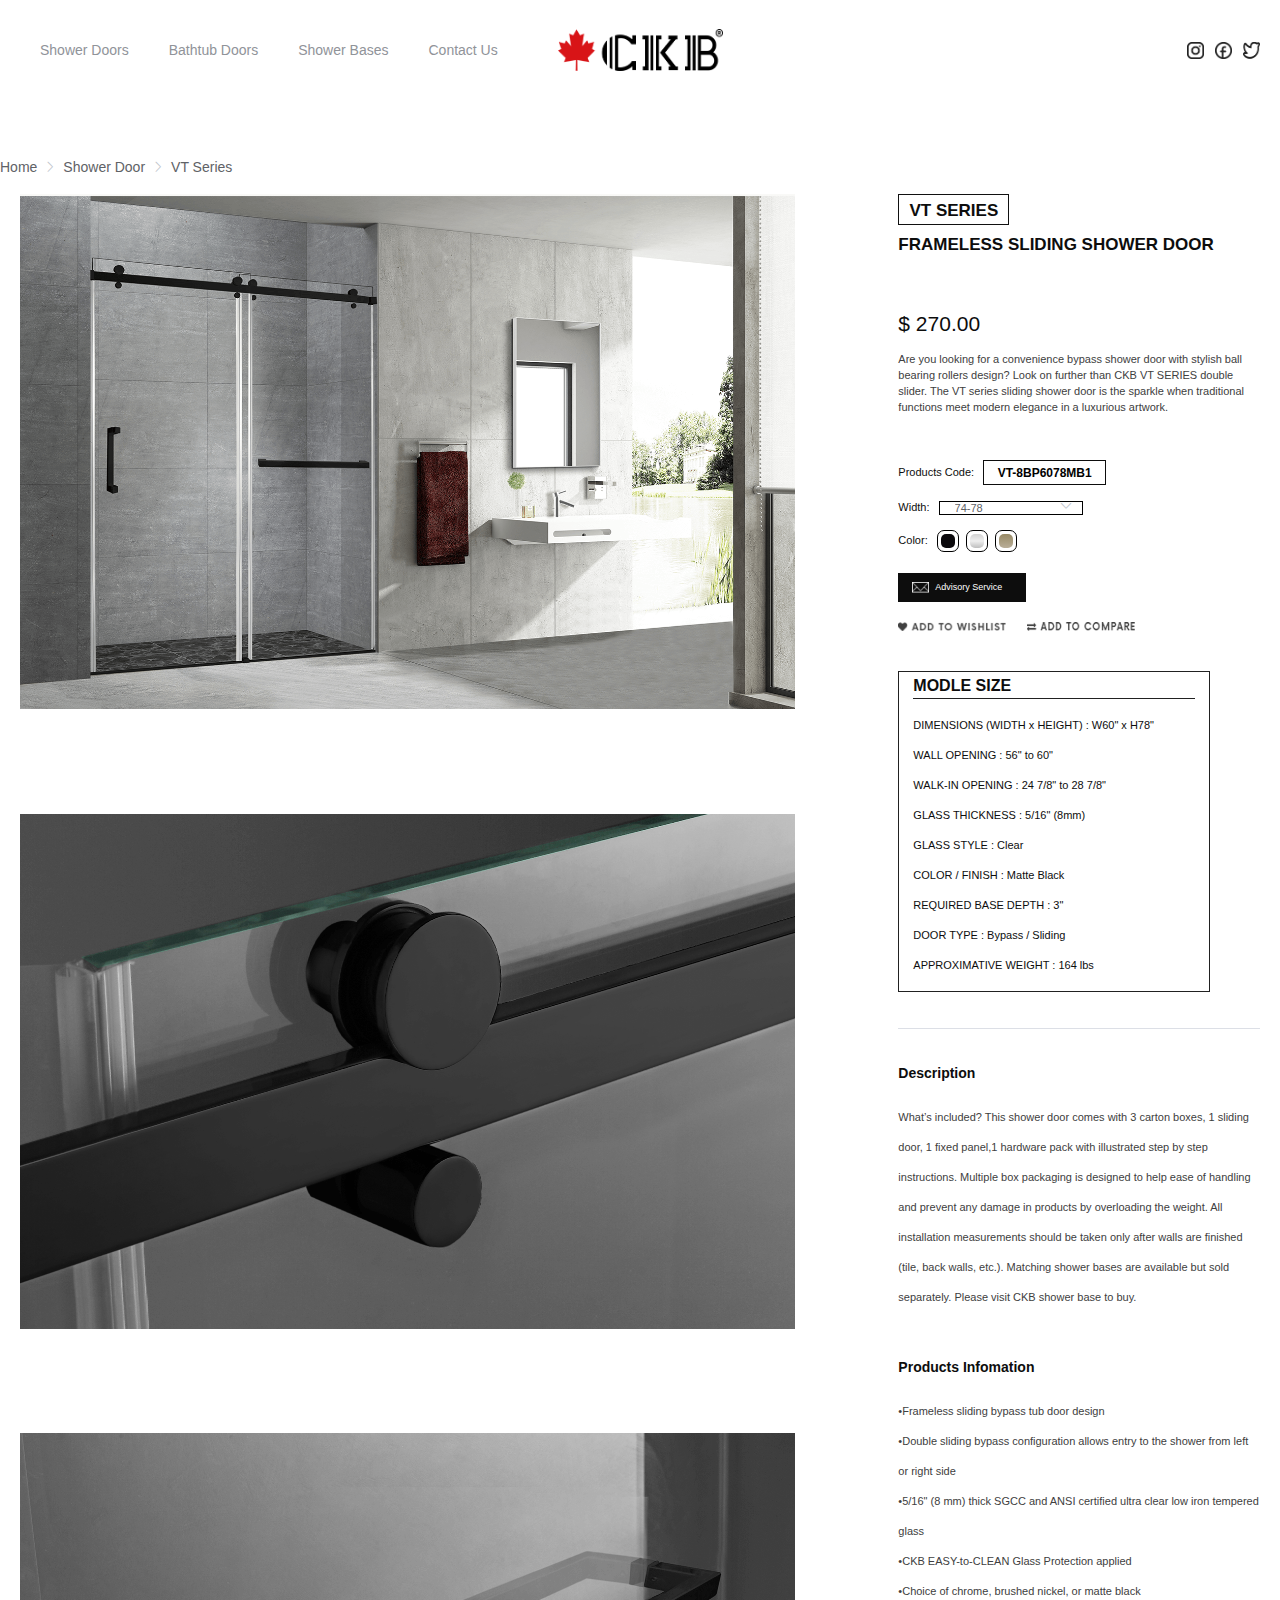
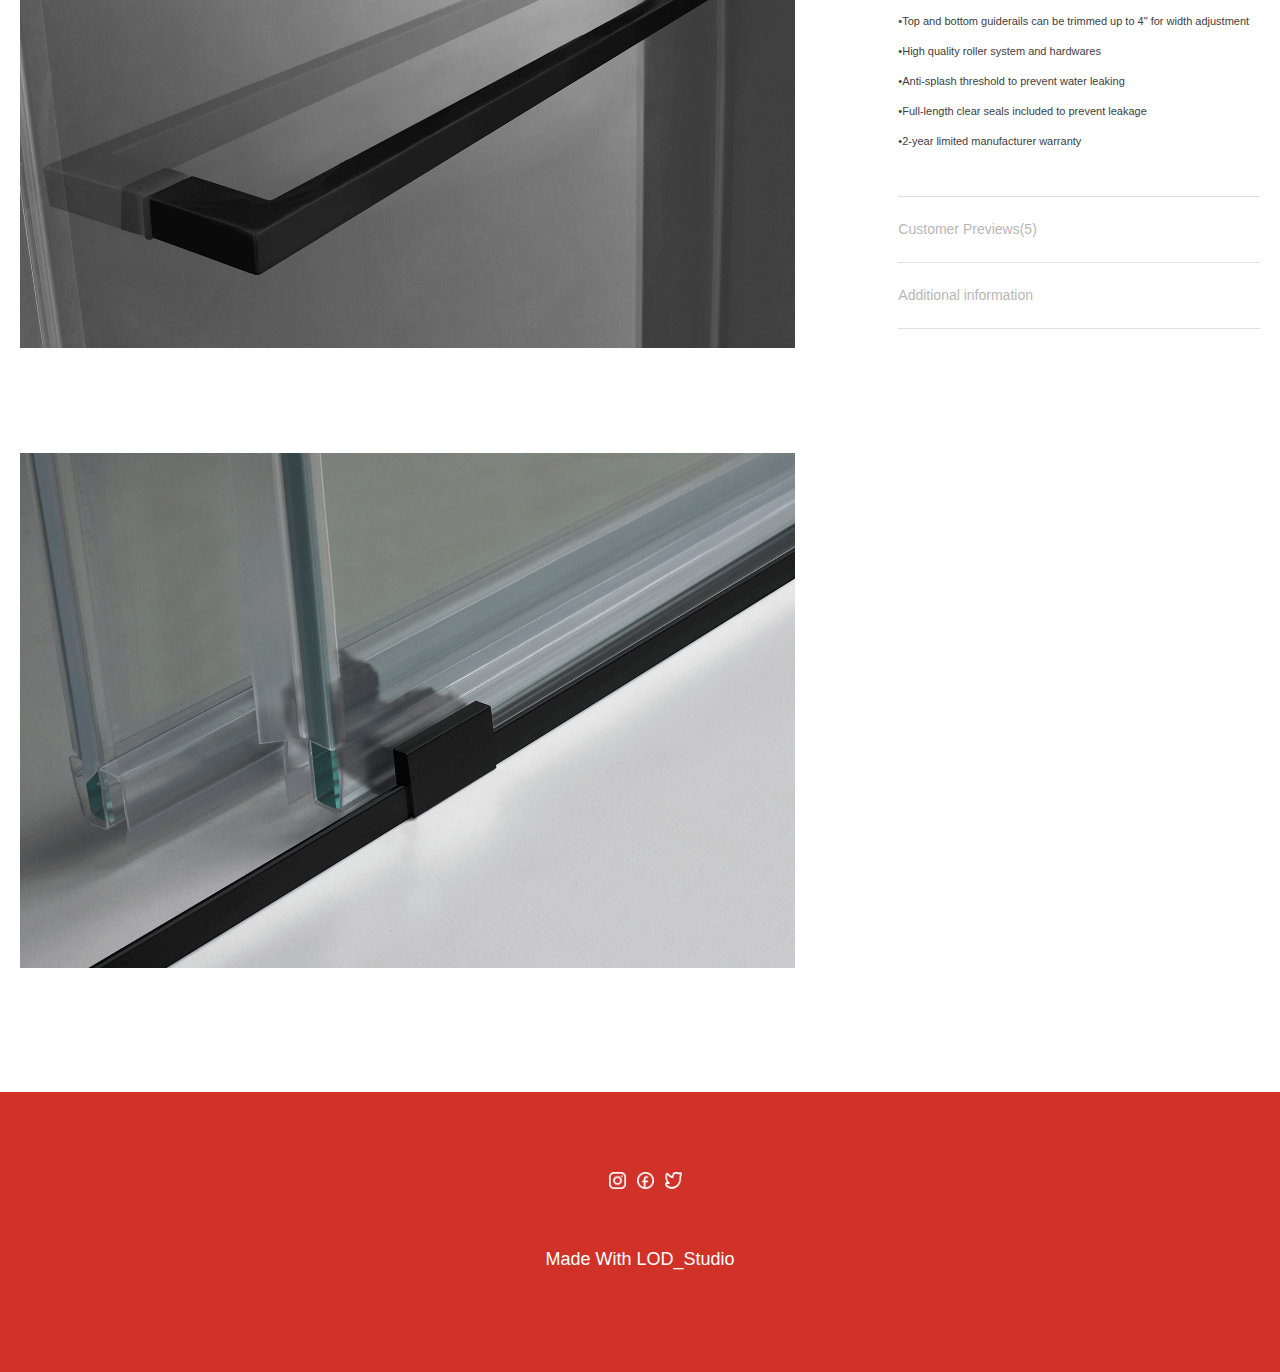
==== index.html @ 8a48fe5e "ckb demo" ====
<!DOCTYPE html><html lang=""><head><meta charset="utf-8"><meta http-equiv="X-UA-Compatible" content="IE=edge"><meta name="viewport" content="width=device-width,initial-scale=1"><link rel="icon" href="favicon.ico"><title>ckb_ele</title><link href="static/css/app.ba20fb39.css" rel="preload" as="style"><link href="static/css/chunk-elementUI.caa671fd.css" rel="preload" as="style"><link href="static/css/chunk-libs.3d2d96e3.css" rel="preload" as="style"><link href="static/js/app.ca5df662.js" rel="preload" as="script"><link href="static/js/chunk-elementUI.95a52df5.js" rel="preload" as="script"><link href="static/js/chunk-libs.208a3569.js" rel="preload" as="script"><link href="static/css/chunk-elementUI.caa671fd.css" rel="stylesheet"><link href="static/css/chunk-libs.3d2d96e3.css" rel="stylesheet"><link href="static/css/app.ba20fb39.css" rel="stylesheet"></head><body><noscript><strong>We're sorry but ckb_ele doesn't work properly without JavaScript enabled. Please enable it to continue.</strong></noscript><div id="app"></div><script>(function(e){function r(r){for(var n,l,i=r[0],a=r[1],f=r[2],c=0,s=[];c<i.length;c++)l=i[c],Object.prototype.hasOwnProperty.call(o,l)&&o[l]&&s.push(o[l][0]),o[l]=0;for(n in a)Object.prototype.hasOwnProperty.call(a,n)&&(e[n]=a[n]);p&&p(r);while(s.length)s.shift()();return u.push.apply(u,f||[]),t()}function t(){for(var e,r=0;r<u.length;r++){for(var t=u[r],n=!0,i=1;i<t.length;i++){var a=t[i];0!==o[a]&&(n=!1)}n&&(u.splice(r--,1),e=l(l.s=t[0]))}return e}var n={},o={runtime:0},u=[];function l(r){if(n[r])return n[r].exports;var t=n[r]={i:r,l:!1,exports:{}};return e[r].call(t.exports,t,t.exports,l),t.l=!0,t.exports}l.m=e,l.c=n,l.d=function(e,r,t){l.o(e,r)||Object.defineProperty(e,r,{enumerable:!0,get:t})},l.r=function(e){"undefined"!==typeof Symbol&&Symbol.toStringTag&&Object.defineProperty(e,Symbol.toStringTag,{value:"Module"}),Object.defineProperty(e,"__esModule",{value:!0})},l.t=function(e,r){if(1&r&&(e=l(e)),8&r)return e;if(4&r&&"object"===typeof e&&e&&e.__esModule)return e;var t=Object.create(null);if(l.r(t),Object.defineProperty(t,"default",{enumerable:!0,value:e}),2&r&&"string"!=typeof e)for(var n in e)l.d(t,n,function(r){return e[r]}.bind(null,n));return t},l.n=function(e){var r=e&&e.__esModule?function(){return e["default"]}:function(){return e};return l.d(r,"a",r),r},l.o=function(e,r){return Object.prototype.hasOwnProperty.call(e,r)},l.p="";var i=window["webpackJsonp"]=window["webpackJsonp"]||[],a=i.push.bind(i);i.push=r,i=i.slice();for(var f=0;f<i.length;f++)r(i[f]);var p=a;t()})([]);</script><script src="static/js/chunk-elementUI.95a52df5.js"></script><script src="static/js/chunk-libs.208a3569.js"></script><script src="static/js/app.ca5df662.js"></script></body></html>
---- static/css/app.ba20fb39.css ----
.textOmitted{overflow:hidden;white-space:nowrap;text-overflow:ellipsis}.row-start-center{justify-content:flex-start}.row-end-center,.row-start-center{display:flex;flex-direction:row;align-items:center}.row-end-center{justify-content:flex-end}.row-center-center{justify-content:center}.row-between-center,.row-center-center{display:flex;flex-direction:row;align-items:center}.row-between-center{justify-content:space-between}.row-around-center{display:flex;flex-direction:row;justify-content:space-around;align-items:center}.row-start-top{justify-content:flex-start}.row-end-top,.row-start-top{display:flex;flex-direction:row;align-items:flex-start}.row-end-top{justify-content:flex-end}.row-center-top{justify-content:center}.row-between-top,.row-center-top{display:flex;flex-direction:row;align-items:flex-start}.row-between-top{justify-content:space-between}.row-around-top{display:flex;flex-direction:row;justify-content:space-around;align-items:flex-start}.row-start-bottom{justify-content:flex-start}.row-end-bottom,.row-start-bottom{display:flex;flex-direction:row;align-items:flex-end}.row-end-bottom{justify-content:flex-end}.row-center-bottom{justify-content:center}.row-between-bottom,.row-center-bottom{display:flex;flex-direction:row;align-items:flex-end}.row-between-bottom{justify-content:space-between}.row-around-bottom{display:flex;flex-direction:row;justify-content:space-around;align-items:flex-end}.column-start-center{justify-content:flex-start}.column-end-center,.column-start-center{display:flex;flex-direction:column;align-items:center}.column-end-center{justify-content:flex-end}.column-center-center{justify-content:center}.column-between-center,.column-center-center{display:flex;flex-direction:column;align-items:center}.column-between-center{justify-content:space-between}.column-around-center{display:flex;flex-direction:column;justify-content:space-around;align-items:center}.column-start-left{justify-content:flex-start}.column-end-left,.column-start-left{display:flex;flex-direction:column;align-items:flex-start}.column-end-left{justify-content:flex-end}.column-center-left{justify-content:center}.column-between-left,.column-center-left{display:flex;flex-direction:column;align-items:flex-start}.column-between-left{justify-content:space-between}.column-around-left{display:flex;flex-direction:column;justify-content:space-around;align-items:flex-start}.column-start-right{justify-content:flex-start}.column-end-right,.column-start-right{display:flex;flex-direction:column;align-items:flex-end}.column-end-right{justify-content:flex-end}.column-center-right{justify-content:center}.column-between-right,.column-center-right{display:flex;flex-direction:column;align-items:flex-end}.column-between-right{justify-content:space-between}.column-around-right{display:flex;flex-direction:column;justify-content:space-around;align-items:flex-end}.fade-enter-active,.fade-leave-active{transition:opacity .28s}.fade-enter,.fade-leave-active{opacity:0}.fade-transform-enter-active,.fade-transform-leave-active{transition:all .5s}.fade-transform-enter{opacity:0;transform:translateX(-30px)}.fade-transform-leave-to{opacity:0;transform:translateX(30px)}.breadcrumb-enter-active,.breadcrumb-leave-active{transition:all .5s}.breadcrumb-enter,.breadcrumb-leave-active{opacity:0;transform:translateX(20px)}.breadcrumb-move{transition:all .5s}.breadcrumb-leave-active{position:absolute}.el-breadcrumb__inner,.el-breadcrumb__inner a{font-weight:400!important}.el-upload input[type=file]{display:none!important}.el-form-item{border-radius:9999px!important;border:1px solid #eee;border-radius:20px}.el-button--default{border-radius:9999px!important}.el-button--redtext,.el-button--redtext:focus,.el-button--redtext:hover{background-color:transparent}.el-button--blue{border-radius:9999px!important;background-color:#3f6eff;border:none;color:#fff!important}.el-button--blue:focus,.el-button--blue:hover{background-color:#3f6eff!important}.el-button--red{border-radius:9999px!important;background-color:#f12323;border:none;color:#fff!important}.el-button--red:focus,.el-button--red:hover{background-color:#f12323!important}.el-button--primary{border-radius:9999px!important;background-color:#f12323;border:none}.el-button--primary:focus,.el-button--primary:hover{background-color:#f12323!important;opacity:.8}.el-button--gray{border-radius:9999px!important;background-color:#eff1f6;color:#50576a;border-color:#dddfe5!important}.el-button--gray:focus,.el-button--gray:hover{background-color:#eff1f6!important;color:#50576a}.el-dialog{transform:none;left:0;margin:0 auto}.upload-container .el-upload{width:100%}.upload-container .el-upload .el-upload-dragger{width:100%;height:200px}.el-dropdown-menu a{display:block}.el-range-separator{box-sizing:content-box}.el-input__inner{height:21px;line-height:21px;border-radius:20px;font-size:10px;border:1px solid #dddfe5!important;padding:0 10px}.el-input__icon{line-height:21px}.el-input--prefix .el-input__inner{padding-left:10px}.el-input--suffix .el-input__inner{padding-right:7px}.el-input-group__append{background-color:transparent;border:none}.el-textarea__inner{line-height:21px;border-radius:14px;font-size:10px;border:1px solid #dddfe5!important;padding:0 10px}.el-table{font-size:9px;color:#3f3f3f;font-weight:400;border-spacing:0}.el-table .headLine{color:#000}.el-table thead{background-color:#eff1f6;height:20px;padding:0;color:#000;font-weight:400;line-height:24px}.el-table .el-table__row{height:20px}.el-table td,.el-table tr{padding:5px 0}.el-table td,.el-table th,.el-table tr{font-weight:400;background-color:transparent}.el-table th{padding:0}.el-table .ceilGray{background-color:#f7f8fa}body .el-table colgroup.gutter,body .el-table th.gutter{display:table-cell!important}.el-table__body,.el-table__footer,.el-table__header{width:100%;table-layout:fixed!important}.el-table td,.el-table th{vertical-align:middle}.el-table__body{width:100%;table-layout:fixed!important}.el-table .cell{white-space:pre-wrap;line-height:16px}.el-table .cell,.el-table th>.cell{padding-left:15px;padding-right:15px}.el-table th>.cell{white-space:nowrap;text-overflow:clip}.el-tabs__item{color:#a3a8af}.el-tabs__item.is-active{color:#000}.el-tabs__active-bar{background-color:#f12323;bottom:4px}.el-tabs__nav-wrap:after{background-color:transparent}.el-tabs__item:hover{color:#f12323}.el-tabs__item:focus.is-active.is-focus:not(:active){box-shadow:none}.el-tabs__content{height:100%}.el-pagination__sizes{width:60px;margin:0;color:#000}.el-pagination .el-select .el-input{width:60px;border-radius:8px}.el-pagination.is-background .el-pager li:not(.disabled).active{background:#f12323}.el-pagination.is-background .btn-next,.el-pagination.is-background .btn-prev{padding:0 7px}.el-pagination.is-background .btn-next,.el-pagination.is-background .btn-prev,.el-pagination.is-background .el-pager li{min-width:20px}.el-pager li,.el-pagination button,.el-pagination span:not([class*=suffix]){height:20px;line-height:20px}.el-dropdown-menu__item{line-height:30px}.el-dropdown .el-dropdown-selfdefine:focus:active{outline-width:0!important}:-webkit-direct-focus{outline-color:transparent}.el-select-dropdown__item{font-size:10px;height:22px;line-height:22px}.el-select .el-input__inner{height:21px!important;padding-right:15px;text-overflow:ellipsis}.el-radio{color:#50576a;margin-right:15px}.el-radio__label{font-size:10px}.el-radio__input.is-checked+.el-radio__label{color:#50576a}.el-radio__inner:after{width:7px;height:7px;background-color:#f12323;border-radius:50%}.el-radio__input.is-checked .el-radio__inner{border-color:#f12323;background:#fff}.el-checkbox__input.is-checked .el-checkbox__inner,.el-checkbox__input.is-indeterminate .el-checkbox__inner{background-color:#f12323;border-color:#f12323}.el-checkbox__input.is-focus .el-checkbox__inner{border-color:#f12323}.el-checkbox__input.is-checked+.el-checkbox__label{color:#000;font-size:9px;line-height:11px;height:11px;font-weight:400}.el-checkbox__inner{width:10px;height:10px}.el-checkbox__label{padding-left:7px;font-size:9px;line-height:11px;height:11px;color:#000;font-weight:400}.el-tree-node__label{font-size:10px}.el-icon-caret-right:before{content:""}.el-drawer{box-shadow:0 2px 5px 0 rgba(18,18,1,.3)}.el-tooltip__popper.is-light{border:1px solid #a3a8af}.el-tooltip__popper{font-size:10px;color:#3f3f3f}.el-date-editor .el-range-separator,.el-date-editor .el-range__close-icon,.el-date-editor .el-range__icon{line-height:16px}#app .main-container{height:calc(100vh - 48px);transition:margin-left .28s;top:48px;margin-left:144px;position:relative;overflow-y:hidden;background:#f5f5fa;padding:6px 8px 0}#app .sidebar-container{transition:width .28s;width:144px!important;background-color:#f12323;height:100%;position:fixed;font-size:0;top:48px;bottom:0;left:0;z-index:1001;overflow:hidden}#app .sidebar-container .horizontal-collapse-transition{transition:width 0s ease-in-out,padding-left 0s ease-in-out,padding-right 0s ease-in-out}#app .sidebar-container .scrollbar-wrapper{overflow-x:hidden!important}#app .sidebar-container .el-scrollbar__bar.is-vertical{right:0}#app .sidebar-container .el-scrollbar{height:100%}#app .sidebar-container.has-logo .el-scrollbar{height:calc(100% - 50px)}#app .sidebar-container .is-horizontal{display:none}#app .sidebar-container a{display:inline-block;width:100%;overflow:hidden}#app .sidebar-container .svg-icon{margin-right:16px}#app .sidebar-container .sub-el-icon{margin-right:12px;margin-left:-2px}#app .sidebar-container .el-menu{border:none;height:100%;width:100%!important}#app .sidebar-container .el-submenu__title:hover,#app .sidebar-container .submenu-title-noDropdown:hover{background-color:#9b1616!important}#app .sidebar-container .is-active>.el-submenu__title{color:#f4f4f5!important}#app .sidebar-container .el-submenu .el-menu-item,#app .sidebar-container .nest-menu .el-submenu>.el-submenu__title{min-width:144px!important;background-color:#1f2d3d!important}#app .sidebar-container .el-submenu .el-menu-item:hover,#app .sidebar-container .nest-menu .el-submenu>.el-submenu__title:hover{background-color:#001528!important}#app .sidebar-container .sidebar-frame{height:100%}#app .sidebar-container .sidebar-box{position:relative;width:48px;height:100%}#app .sidebar-container .sidebar-item{width:48px;height:58px;cursor:pointer}#app .sidebar-container .sidebar-item:hover{background:#9b1616}#app .sidebar-container .sidebar-item .item-icon{width:16px;height:16px}#app .sidebar-container .sidebar-item .item-icon.dis{opacity:.6}#app .sidebar-container .sidebar-item .item-title{margin-top:3px;font-size:10px;color:#f5f6f8}#app .sidebar-container .sidebar-item .item-title.dis{opacity:.6}#app .sidebar-container .subbar-box{position:relative;width:96px;height:100%;background:#fff}#app .sidebar-container .subbar-empty{width:100%;height:18px}#app .sidebar-container .subbar-item{margin:0 auto;width:85px;height:19px;border-radius:10px;cursor:pointer}#app .sidebar-container .subbar-item:hover{background:#efeff6}#app .sidebar-container .subbar-item .point{width:6px;height:6px;background:#f12323;border-radius:50%}#app .sidebar-container .subbar-item .title{margin-left:10px;font-size:10px;color:#000;height:100%;line-height:19px}#app .sidebar-container .subbar-item.active{background:#efeff6}#app .hideSidebar .sidebar-container{width:48px!important}#app .hideSidebar .main-container{margin-left:48px}#app .hideSidebar .submenu-title-noDropdown{padding:0!important;position:relative}#app .hideSidebar .submenu-title-noDropdown .el-tooltip{padding:0!important}#app .hideSidebar .submenu-title-noDropdown .el-tooltip .svg-icon{margin-left:20px}#app .hideSidebar .submenu-title-noDropdown .el-tooltip .sub-el-icon{margin-left:19px}#app .hideSidebar .el-submenu{overflow:hidden}#app .hideSidebar .el-submenu>.el-submenu__title{padding:0!important}#app .hideSidebar .el-submenu>.el-submenu__title .svg-icon{margin-left:20px}#app .hideSidebar .el-submenu>.el-submenu__title .sub-el-icon{margin-left:19px}#app .hideSidebar .el-submenu>.el-submenu__title .el-submenu__icon-arrow{display:none}#app .hideSidebar .el-menu--collapse .el-submenu>.el-submenu__title>span{height:0;width:0;overflow:hidden;visibility:hidden;display:inline-block}#app .el-menu--collapse .el-menu .el-submenu{min-width:144px!important}#app .mobile .main-container{margin-left:0}#app .mobile .sidebar-container{transition:transform .28s;width:144px!important}#app .mobile.hideSidebar .sidebar-container{pointer-events:none;transition-duration:.3s;transform:translate3d(-144px,0,0)}#app .withoutAnimation .main-container,#app .withoutAnimation .sidebar-container{transition:none}.el-menu--vertical>.el-menu .svg-icon{margin-right:16px}.el-menu--vertical>.el-menu .sub-el-icon{margin-right:12px;margin-left:-2px}.el-menu--vertical .el-menu-item:hover,.el-menu--vertical .nest-menu .el-submenu>.el-submenu__title:hover{background-color:#9b1616!important}.el-menu--vertical>.el-menu--popup{max-height:100vh;overflow-y:auto}.el-menu--vertical>.el-menu--popup::-webkit-scrollbar-track-piece{background:#d3dce6}.el-menu--vertical>.el-menu--popup::-webkit-scrollbar{width:6px}.el-menu--vertical>.el-menu--popup::-webkit-scrollbar-thumb{background:#99a9bf;border-radius:20px}body{height:100%;-moz-osx-font-smoothing:grayscale;-webkit-font-smoothing:antialiased;text-rendering:optimizeLegibility;font-family:Helvetica Neue,Helvetica,PingFang SC,Hiragino Sans GB,Microsoft YaHei,Arial,sans-serif}label{font-weight:700}html{min-width:1440px;height:100%;box-sizing:border-box}@media screen and (max-width:1440px){html{min-width:1120px}}#app{height:100%}*,:after,:before{box-sizing:inherit}a:active,a:focus{outline:none}a,a:focus,a:hover{cursor:pointer;color:inherit;text-decoration:none}div:focus{outline:none}.clearfix:after{visibility:hidden;display:block;font-size:0;content:" ";clear:both;height:0}.app-container{min-height:100%}.app-container,.page-container{position:relative;background:#fff}.page-container{width:100%;max-width:1350px;margin:0 auto}.el-header{position:relative;height:100px!important}.el-menu--horizontal{transition:all none}.el-menu--horizontal,.el-menu--horizontal>.el-menu-item{border:none!important}.logo{position:absolute!important;top:0;bottom:0;left:0;right:0;margin:auto;width:165px;height:42px;cursor:pointer}.el-footer{height:280px!important;background:#d03228;padding-top:80px!important}.auth{margin-top:60px;color:#fff;font-size:18px}.social{width:17px;height:17px;margin-left:11px;cursor:pointer}.breadcrumb{margin-top:60px}#app{font-family:Avenir,Helvetica,Arial,sans-serif;color:#2c3e50}@font-face{font-family:element-icons;src:url(../../static/fonts/element-icons.535877f5.woff) format("woff"),url(../../static/fonts/element-icons.732389de.ttf) format("truetype");font-weight:400;font-display:"auto";font-style:normal}#app,[class*=" el-icon-"],[class^=el-icon-]{-webkit-font-smoothing:antialiased;-moz-osx-font-smoothing:grayscale}[class*=" el-icon-"],[class^=el-icon-]{font-family:element-icons!important;speak:none;font-style:normal;font-weight:400;font-variant:normal;text-transform:none;line-height:1;vertical-align:baseline;display:inline-block}.el-icon-ice-cream-round:before{content:"\e6a0"}.el-icon-ice-cream-square:before{content:"\e6a3"}.el-icon-lollipop:before{content:"\e6a4"}.el-icon-potato-strips:before{content:"\e6a5"}.el-icon-milk-tea:before{content:"\e6a6"}.el-icon-ice-drink:before{content:"\e6a7"}.el-icon-ice-tea:before{content:"\e6a9"}.el-icon-coffee:before{content:"\e6aa"}.el-icon-orange:before{content:"\e6ab"}.el-icon-pear:before{content:"\e6ac"}.el-icon-apple:before{content:"\e6ad"}.el-icon-cherry:before{content:"\e6ae"}.el-icon-watermelon:before{content:"\e6af"}.el-icon-grape:before{content:"\e6b0"}.el-icon-refrigerator:before{content:"\e6b1"}.el-icon-goblet-square-full:before{content:"\e6b2"}.el-icon-goblet-square:before{content:"\e6b3"}.el-icon-goblet-full:before{content:"\e6b4"}.el-icon-goblet:before{content:"\e6b5"}.el-icon-cold-drink:before{content:"\e6b6"}.el-icon-coffee-cup:before{content:"\e6b8"}.el-icon-water-cup:before{content:"\e6b9"}.el-icon-hot-water:before{content:"\e6ba"}.el-icon-ice-cream:before{content:"\e6bb"}.el-icon-dessert:before{content:"\e6bc"}.el-icon-sugar:before{content:"\e6bd"}.el-icon-tableware:before{content:"\e6be"}.el-icon-burger:before{content:"\e6bf"}.el-icon-knife-fork:before{content:"\e6c1"}.el-icon-fork-spoon:before{content:"\e6c2"}.el-icon-chicken:before{content:"\e6c3"}.el-icon-food:before{content:"\e6c4"}.el-icon-dish-1:before{content:"\e6c5"}.el-icon-dish:before{content:"\e6c6"}.el-icon-moon-night:before{content:"\e6ee"}.el-icon-moon:before{content:"\e6f0"}.el-icon-cloudy-and-sunny:before{content:"\e6f1"}.el-icon-partly-cloudy:before{content:"\e6f2"}.el-icon-cloudy:before{content:"\e6f3"}.el-icon-sunny:before{content:"\e6f6"}.el-icon-sunset:before{content:"\e6f7"}.el-icon-sunrise-1:before{content:"\e6f8"}.el-icon-sunrise:before{content:"\e6f9"}.el-icon-heavy-rain:before{content:"\e6fa"}.el-icon-lightning:before{content:"\e6fb"}.el-icon-light-rain:before{content:"\e6fc"}.el-icon-wind-power:before{content:"\e6fd"}.el-icon-baseball:before{content:"\e712"}.el-icon-soccer:before{content:"\e713"}.el-icon-football:before{content:"\e715"}.el-icon-basketball:before{content:"\e716"}.el-icon-ship:before{content:"\e73f"}.el-icon-truck:before{content:"\e740"}.el-icon-bicycle:before{content:"\e741"}.el-icon-mobile-phone:before{content:"\e6d3"}.el-icon-service:before{content:"\e6d4"}.el-icon-key:before{content:"\e6e2"}.el-icon-unlock:before{content:"\e6e4"}.el-icon-lock:before{content:"\e6e5"}.el-icon-watch:before{content:"\e6fe"}.el-icon-watch-1:before{content:"\e6ff"}.el-icon-timer:before{content:"\e702"}.el-icon-alarm-clock:before{content:"\e703"}.el-icon-map-location:before{content:"\e704"}.el-icon-delete-location:before{content:"\e705"}.el-icon-add-location:before{content:"\e706"}.el-icon-location-information:before{content:"\e707"}.el-icon-location-outline:before{content:"\e708"}.el-icon-location:before{content:"\e79e"}.el-icon-place:before{content:"\e709"}.el-icon-discover:before{content:"\e70a"}.el-icon-first-aid-kit:before{content:"\e70b"}.el-icon-trophy-1:before{content:"\e70c"}.el-icon-trophy:before{content:"\e70d"}.el-icon-medal:before{content:"\e70e"}.el-icon-medal-1:before{content:"\e70f"}.el-icon-stopwatch:before{content:"\e710"}.el-icon-mic:before{content:"\e711"}.el-icon-copy-document:before{content:"\e718"}.el-icon-full-screen:before{content:"\e719"}.el-icon-switch-button:before{content:"\e71b"}.el-icon-aim:before{content:"\e71c"}.el-icon-crop:before{content:"\e71d"}.el-icon-odometer:before{content:"\e71e"}.el-icon-time:before{content:"\e71f"}.el-icon-bangzhu:before{content:"\e724"}.el-icon-close-notification:before{content:"\e726"}.el-icon-microphone:before{content:"\e727"}.el-icon-turn-off-microphone:before{content:"\e728"}.el-icon-position:before{content:"\e729"}.el-icon-postcard:before{content:"\e72a"}.el-icon-message:before{content:"\e72b"}.el-icon-chat-line-square:before{content:"\e72d"}.el-icon-chat-dot-square:before{content:"\e72e"}.el-icon-chat-dot-round:before{content:"\e72f"}.el-icon-chat-square:before{content:"\e730"}.el-icon-chat-line-round:before{content:"\e731"}.el-icon-chat-round:before{content:"\e732"}.el-icon-set-up:before{content:"\e733"}.el-icon-turn-off:before{content:"\e734"}.el-icon-open:before{content:"\e735"}.el-icon-connection:before{content:"\e736"}.el-icon-link:before{content:"\e737"}.el-icon-cpu:before{content:"\e738"}.el-icon-thumb:before{content:"\e739"}.el-icon-female:before{content:"\e73a"}.el-icon-male:before{content:"\e73b"}.el-icon-guide:before{content:"\e73c"}.el-icon-news:before{content:"\e73e"}.el-icon-price-tag:before{content:"\e744"}.el-icon-discount:before{content:"\e745"}.el-icon-wallet:before{content:"\e747"}.el-icon-coin:before{content:"\e748"}.el-icon-money:before{content:"\e749"}.el-icon-bank-card:before{content:"\e74a"}.el-icon-box:before{content:"\e74b"}.el-icon-present:before{content:"\e74c"}.el-icon-sell:before{content:"\e6d5"}.el-icon-sold-out:before{content:"\e6d6"}.el-icon-shopping-bag-2:before{content:"\e74d"}.el-icon-shopping-bag-1:before{content:"\e74e"}.el-icon-shopping-cart-2:before{content:"\e74f"}.el-icon-shopping-cart-1:before{content:"\e750"}.el-icon-shopping-cart-full:before{content:"\e751"}.el-icon-smoking:before{content:"\e752"}.el-icon-no-smoking:before{content:"\e753"}.el-icon-house:before{content:"\e754"}.el-icon-table-lamp:before{content:"\e755"}.el-icon-school:before{content:"\e756"}.el-icon-office-building:before{content:"\e757"}.el-icon-toilet-paper:before{content:"\e758"}.el-icon-notebook-2:before{content:"\e759"}.el-icon-notebook-1:before{content:"\e75a"}.el-icon-files:before{content:"\e75b"}.el-icon-collection:before{content:"\e75c"}.el-icon-receiving:before{content:"\e75d"}.el-icon-suitcase-1:before{content:"\e760"}.el-icon-suitcase:before{content:"\e761"}.el-icon-film:before{content:"\e763"}.el-icon-collection-tag:before{content:"\e765"}.el-icon-data-analysis:before{content:"\e766"}.el-icon-pie-chart:before{content:"\e767"}.el-icon-data-board:before{content:"\e768"}.el-icon-data-line:before{content:"\e76d"}.el-icon-reading:before{content:"\e769"}.el-icon-magic-stick:before{content:"\e76a"}.el-icon-coordinate:before{content:"\e76b"}.el-icon-mouse:before{content:"\e76c"}.el-icon-brush:before{content:"\e76e"}.el-icon-headset:before{content:"\e76f"}.el-icon-umbrella:before{content:"\e770"}.el-icon-scissors:before{content:"\e771"}.el-icon-mobile:before{content:"\e773"}.el-icon-attract:before{content:"\e774"}.el-icon-monitor:before{content:"\e775"}.el-icon-search:before{content:"\e778"}.el-icon-takeaway-box:before{content:"\e77a"}.el-icon-paperclip:before{content:"\e77d"}.el-icon-printer:before{content:"\e77e"}.el-icon-document-add:before{content:"\e782"}.el-icon-document:before{content:"\e785"}.el-icon-document-checked:before{content:"\e786"}.el-icon-document-copy:before{content:"\e787"}.el-icon-document-delete:before{content:"\e788"}.el-icon-document-remove:before{content:"\e789"}.el-icon-tickets:before{content:"\e78b"}.el-icon-folder-checked:before{content:"\e77f"}.el-icon-folder-delete:before{content:"\e780"}.el-icon-folder-remove:before{content:"\e781"}.el-icon-folder-add:before{content:"\e783"}.el-icon-folder-opened:before{content:"\e784"}.el-icon-folder:before{content:"\e78a"}.el-icon-edit-outline:before{content:"\e764"}.el-icon-edit:before{content:"\e78c"}.el-icon-date:before{content:"\e78e"}.el-icon-c-scale-to-original:before{content:"\e7c6"}.el-icon-view:before{content:"\e6ce"}.el-icon-loading:before{content:"\e6cf"}.el-icon-rank:before{content:"\e6d1"}.el-icon-sort-down:before{content:"\e7c4"}.el-icon-sort-up:before{content:"\e7c5"}.el-icon-sort:before{content:"\e6d2"}.el-icon-finished:before{content:"\e6cd"}.el-icon-refresh-left:before{content:"\e6c7"}.el-icon-refresh-right:before{content:"\e6c8"}.el-icon-refresh:before{content:"\e6d0"}.el-icon-video-play:before{content:"\e7c0"}.el-icon-video-pause:before{content:"\e7c1"}.el-icon-d-arrow-right:before{content:"\e6dc"}.el-icon-d-arrow-left:before{content:"\e6dd"}.el-icon-arrow-up:before{content:"\e6e1"}.el-icon-arrow-down:before{content:"\e6df"}.el-icon-arrow-right:before{content:"\e6e0"}.el-icon-arrow-left:before{content:"\e6de"}.el-icon-top-right:before{content:"\e6e7"}.el-icon-top-left:before{content:"\e6e8"}.el-icon-top:before{content:"\e6e6"}.el-icon-bottom:before{content:"\e6eb"}.el-icon-right:before{content:"\e6e9"}.el-icon-back:before{content:"\e6ea"}.el-icon-bottom-right:before{content:"\e6ec"}.el-icon-bottom-left:before{content:"\e6ed"}.el-icon-caret-top:before{content:"\e78f"}.el-icon-caret-bottom:before{content:"\e790"}.el-icon-caret-right:before{content:"\e791"}.el-icon-caret-left:before{content:"\e792"}.el-icon-d-caret:before{content:"\e79a"}.el-icon-share:before{content:"\e793"}.el-icon-menu:before{content:"\e798"}.el-icon-s-grid:before{content:"\e7a6"}.el-icon-s-check:before{content:"\e7a7"}.el-icon-s-data:before{content:"\e7a8"}.el-icon-s-opportunity:before{content:"\e7aa"}.el-icon-s-custom:before{content:"\e7ab"}.el-icon-s-claim:before{content:"\e7ad"}.el-icon-s-finance:before{content:"\e7ae"}.el-icon-s-comment:before{content:"\e7af"}.el-icon-s-flag:before{content:"\e7b0"}.el-icon-s-marketing:before{content:"\e7b1"}.el-icon-s-shop:before{content:"\e7b4"}.el-icon-s-open:before{content:"\e7b5"}.el-icon-s-management:before{content:"\e7b6"}.el-icon-s-ticket:before{content:"\e7b7"}.el-icon-s-release:before{content:"\e7b8"}.el-icon-s-home:before{content:"\e7b9"}.el-icon-s-promotion:before{content:"\e7ba"}.el-icon-s-operation:before{content:"\e7bb"}.el-icon-s-unfold:before{content:"\e7bc"}.el-icon-s-fold:before{content:"\e7a9"}.el-icon-s-platform:before{content:"\e7bd"}.el-icon-s-order:before{content:"\e7be"}.el-icon-s-cooperation:before{content:"\e7bf"}.el-icon-bell:before{content:"\e725"}.el-icon-message-solid:before{content:"\e799"}.el-icon-video-camera:before{content:"\e772"}.el-icon-video-camera-solid:before{content:"\e796"}.el-icon-camera:before{content:"\e779"}.el-icon-camera-solid:before{content:"\e79b"}.el-icon-download:before{content:"\e77c"}.el-icon-upload2:before{content:"\e77b"}.el-icon-upload:before{content:"\e7c3"}.el-icon-picture-outline-round:before{content:"\e75f"}.el-icon-picture-outline:before{content:"\e75e"}.el-icon-picture:before{content:"\e79f"}.el-icon-close:before{content:"\e6db"}.el-icon-check:before{content:"\e6da"}.el-icon-plus:before{content:"\e6d9"}.el-icon-minus:before{content:"\e6d8"}.el-icon-help:before{content:"\e73d"}.el-icon-s-help:before{content:"\e7b3"}.el-icon-circle-close:before{content:"\e78d"}.el-icon-circle-check:before{content:"\e720"}.el-icon-circle-plus-outline:before{content:"\e723"}.el-icon-remove-outline:before{content:"\e722"}.el-icon-zoom-out:before{content:"\e776"}.el-icon-zoom-in:before{content:"\e777"}.el-icon-error:before{content:"\e79d"}.el-icon-success:before{content:"\e79c"}.el-icon-circle-plus:before{content:"\e7a0"}.el-icon-remove:before{content:"\e7a2"}.el-icon-info:before{content:"\e7a1"}.el-icon-question:before{content:"\e7a4"}.el-icon-warning-outline:before{content:"\e6c9"}.el-icon-warning:before{content:"\e7a3"}.el-icon-goods:before{content:"\e7c2"}.el-icon-s-goods:before{content:"\e7b2"}.el-icon-star-off:before{content:"\e717"}.el-icon-star-on:before{content:"\e797"}.el-icon-more-outline:before{content:"\e6cc"}.el-icon-more:before{content:"\e794"}.el-icon-phone-outline:before{content:"\e6cb"}.el-icon-phone:before{content:"\e795"}.el-icon-user:before{content:"\e6e3"}.el-icon-user-solid:before{content:"\e7a5"}.el-icon-setting:before{content:"\e6ca"}.el-icon-s-tools:before{content:"\e7ac"}.el-icon-delete:before{content:"\e6d7"}.el-icon-delete-solid:before{content:"\e7c9"}.el-icon-eleme:before{content:"\e7c7"}.el-icon-platform-eleme:before{content:"\e7ca"}.el-icon-loading{-webkit-animation:rotating 2s linear infinite;animation:rotating 2s linear infinite}.el-icon--right{margin-left:5px}.el-icon--left{margin-right:5px}@-webkit-keyframes rotating{0%{transform:rotate(0deg)}to{transform:rotate(1turn)}}@keyframes rotating{0%{transform:rotate(0deg)}to{transform:rotate(1turn)}}.el-pagination{white-space:nowrap;padding:2px 5px;color:#303133;font-weight:700}.el-pagination:after,.el-pagination:before{display:table;content:""}.el-pagination:after{clear:both}.el-pagination button,.el-pagination span:not([class*=suffix]){display:inline-block;font-size:13px;min-width:35.5px;height:28px;line-height:28px;vertical-align:top;box-sizing:border-box}.el-pagination .el-input__inner{text-align:center;-moz-appearance:textfield;line-height:normal}.el-pagination .el-input__suffix{right:0;transform:scale(.8)}.el-pagination .el-select .el-input{width:100px;margin:0 5px}.el-pagination .el-select .el-input .el-input__inner{padding-right:25px;border-radius:3px}.el-pagination button{border:none;padding:0 6px;background:transparent}.el-pagination button:focus{outline:none}.el-pagination button:hover{color:teal}.el-pagination button:disabled{color:#c0c4cc;background-color:#fff;cursor:not-allowed}.el-pagination .btn-next,.el-pagination .btn-prev{background:50% no-repeat;background-size:16px;background-color:#fff;cursor:pointer;margin:0;color:#303133}.el-pagination .btn-next .el-icon,.el-pagination .btn-prev .el-icon{display:block;font-size:12px;font-weight:700}.el-pagination .btn-prev{padding-right:12px}.el-pagination .btn-next{padding-left:12px}.el-pagination .el-pager li.disabled{color:#c0c4cc;cursor:not-allowed}.el-pagination--small .btn-next,.el-pagination--small .btn-prev,.el-pagination--small .el-pager li,.el-pagination--small .el-pager li.btn-quicknext,.el-pagination--small .el-pager li.btn-quickprev,.el-pagination--small .el-pager li:last-child{border-color:transparent;font-size:12px;line-height:22px;height:22px;min-width:22px}.el-pagination--small .arrow.disabled{visibility:hidden}.el-pagination--small .more:before,.el-pagination--small li.more:before{line-height:24px}.el-pagination--small button,.el-pagination--small span:not([class*=suffix]){height:22px;line-height:22px}.el-pagination--small .el-pagination__editor,.el-pagination--small .el-pagination__editor.el-input .el-input__inner{height:22px}.el-pagination__sizes{margin:0 10px 0 0;font-weight:400;color:#606266}.el-pagination__sizes .el-input .el-input__inner{font-size:13px;padding-left:8px}.el-pagination__sizes .el-input .el-input__inner:hover{border-color:teal}.el-pagination__total{margin-right:10px;font-weight:400;color:#606266}.el-pagination__jump{margin-left:24px;font-weight:400;color:#606266}.el-pagination__jump .el-input__inner{padding:0 3px}.el-pagination__rightwrapper{float:right}.el-pagination__editor{line-height:18px;padding:0 2px;height:28px;text-align:center;margin:0 2px;box-sizing:border-box;border-radius:3px}.el-pagination__editor.el-input{width:50px}.el-pagination__editor.el-input .el-input__inner{height:28px}.el-pagination__editor .el-input__inner::-webkit-inner-spin-button,.el-pagination__editor .el-input__inner::-webkit-outer-spin-button{-webkit-appearance:none;margin:0}.el-pagination.is-background .btn-next,.el-pagination.is-background .btn-prev,.el-pagination.is-background .el-pager li{margin:0 5px;background-color:#f4f4f5;color:#606266;min-width:30px;border-radius:2px}.el-pagination.is-background .btn-next.disabled,.el-pagination.is-background .btn-prev.disabled,.el-pagination.is-background .el-pager li.disabled{color:#c0c4cc}.el-pagination.is-background .btn-next,.el-pagination.is-background .btn-prev{padding:0}.el-pagination.is-background .btn-next:disabled,.el-pagination.is-background .btn-prev:disabled{color:#c0c4cc}.el-pagination.is-background .el-pager li:not(.disabled):hover{color:teal}.el-pagination.is-background .el-pager li:not(.disabled).active{background-color:teal;color:#fff}.el-pagination.is-background.el-pagination--small .btn-next,.el-pagination.is-background.el-pagination--small .btn-prev,.el-pagination.is-background.el-pagination--small .el-pager li{margin:0 3px;min-width:22px}.el-pager{-webkit-user-select:none;-moz-user-select:none;-ms-user-select:none;user-select:none;list-style:none;display:inline-block;vertical-align:top;font-size:0;padding:0;margin:0}.el-pager .more:before{line-height:30px}.el-pager li{padding:0 4px;background:#fff;vertical-align:top;display:inline-block;font-size:13px;min-width:35.5px;height:28px;line-height:28px;cursor:pointer;box-sizing:border-box;text-align:center;margin:0}.el-pager li.btn-quicknext,.el-pager li.btn-quickprev{line-height:28px;color:#303133}.el-pager li.btn-quicknext.disabled,.el-pager li.btn-quickprev.disabled{color:#c0c4cc}.el-pager li.btn-quicknext:hover,.el-pager li.btn-quickprev:hover{cursor:pointer}.el-pager li.active+li{border-left:0}.el-pager li:hover{color:teal}.el-pager li.active{color:teal;cursor:default}@-webkit-keyframes v-modal-in{0%{opacity:0}}@-webkit-keyframes v-modal-out{to{opacity:0}}.el-dialog{position:relative;margin:0 auto 50px;background:#fff;border-radius:2px;box-shadow:0 1px 3px rgba(0,0,0,.3);box-sizing:border-box;width:50%}.el-dialog.is-fullscreen{width:100%;margin-top:0;margin-bottom:0;height:100%;overflow:auto}.el-dialog__wrapper{position:fixed;top:0;right:0;bottom:0;left:0;overflow:auto;margin:0}.el-dialog__header{padding:20px;padding-bottom:10px}.el-dialog__headerbtn{position:absolute;top:20px;right:20px;padding:0;background:transparent;border:none;outline:none;cursor:pointer;font-size:16px}.el-dialog__headerbtn .el-dialog__close{color:#909399}.el-dialog__headerbtn:focus .el-dialog__close,.el-dialog__headerbtn:hover .el-dialog__close{color:teal}.el-dialog__title{line-height:24px;font-size:18px;color:#303133}.el-dialog__body{padding:30px 20px;color:#606266;font-size:14px;word-break:break-all}.el-dialog__footer{padding:20px;padding-top:10px;text-align:right;box-sizing:border-box}.el-dialog--center{text-align:center}.el-dialog--center .el-dialog__body{text-align:initial;padding:25px 25px 30px}.el-dialog--center .el-dialog__footer{text-align:inherit}.dialog-fade-enter-active{-webkit-animation:dialog-fade-in .3s;animation:dialog-fade-in .3s}.dialog-fade-leave-active{-webkit-animation:dialog-fade-out .3s;animation:dialog-fade-out .3s}@-webkit-keyframes dialog-fade-in{0%{transform:translate3d(0,-20px,0);opacity:0}to{transform:translateZ(0);opacity:1}}@keyframes dialog-fade-in{0%{transform:translate3d(0,-20px,0);opacity:0}to{transform:translateZ(0);opacity:1}}@-webkit-keyframes dialog-fade-out{0%{transform:translateZ(0);opacity:1}to{transform:translate3d(0,-20px,0);opacity:0}}@keyframes dialog-fade-out{0%{transform:translateZ(0);opacity:1}to{transform:translate3d(0,-20px,0);opacity:0}}.el-autocomplete{position:relative;display:inline-block}.el-autocomplete-suggestion{margin:5px 0;box-shadow:0 2px 12px 0 rgba(0,0,0,.1);border-radius:4px;border:1px solid #e4e7ed;box-sizing:border-box;background-color:#fff}.el-autocomplete-suggestion__wrap{max-height:280px;padding:10px 0;box-sizing:border-box}.el-autocomplete-suggestion__list{margin:0;padding:0}.el-autocomplete-suggestion li{padding:0 20px;margin:0;line-height:34px;cursor:pointer;color:#606266;font-size:14px;list-style:none;white-space:nowrap;overflow:hidden;text-overflow:ellipsis}.el-autocomplete-suggestion li.highlighted,.el-autocomplete-suggestion li:hover{background-color:#f5f7fa}.el-autocomplete-suggestion li.divider{margin-top:6px;border-top:1px solid #000}.el-autocomplete-suggestion li.divider:last-child{margin-bottom:-6px}.el-autocomplete-suggestion.is-loading li{text-align:center;height:100px;line-height:100px;font-size:20px;color:#999}.el-autocomplete-suggestion.is-loading li:after{display:inline-block;content:"";height:100%;vertical-align:middle}.el-autocomplete-suggestion.is-loading li:hover{background-color:#fff}.el-autocomplete-suggestion.is-loading .el-icon-loading{vertical-align:middle}.el-dropdown{display:inline-block;position:relative;color:#606266;font-size:14px}.el-dropdown .el-button-group{display:block}.el-dropdown .el-button-group .el-button{float:none}.el-dropdown .el-dropdown__caret-button{padding-left:5px;padding-right:5px;position:relative;border-left:none}.el-dropdown .el-dropdown__caret-button:before{content:"";position:absolute;display:block;width:1px;top:5px;bottom:5px;left:0;background:hsla(0,0%,100%,.5)}.el-dropdown .el-dropdown__caret-button.el-button--default:before{background:rgba(220,223,230,.5)}.el-dropdown .el-dropdown__caret-button:hover:not(.is-disabled):before{top:0;bottom:0}.el-dropdown .el-dropdown__caret-button .el-dropdown__icon{padding-left:0}.el-dropdown__icon{font-size:12px;margin:0 3px}.el-dropdown .el-dropdown-selfdefine:focus:active,.el-dropdown .el-dropdown-selfdefine:focus:not(.focusing){outline-width:0}.el-dropdown [disabled]{cursor:not-allowed;color:#bbb}.el-dropdown-menu{position:absolute;top:0;left:0;z-index:10;padding:10px 0;margin:5px 0;background-color:#fff;border:1px solid #ebeef5;border-radius:4px;box-shadow:0 2px 12px 0 rgba(0,0,0,.1)}.el-dropdown-menu__item{list-style:none;line-height:36px;padding:0 20px;margin:0;font-size:14px;color:#606266;cursor:pointer;outline:none}.el-dropdown-menu__item:focus,.el-dropdown-menu__item:not(.is-disabled):hover{background-color:#e6f2f2;color:#399}.el-dropdown-menu__item i{margin-right:5px}.el-dropdown-menu__item--divided{position:relative;margin-top:6px;border-top:1px solid #ebeef5}.el-dropdown-menu__item--divided:before{content:"";height:6px;display:block;margin:0 -20px;background-color:#fff}.el-dropdown-menu__item.is-disabled{cursor:default;color:#bbb;pointer-events:none}.el-dropdown-menu--medium{padding:6px 0}.el-dropdown-menu--medium .el-dropdown-menu__item{line-height:30px;padding:0 17px;font-size:14px}.el-dropdown-menu--medium .el-dropdown-menu__item.el-dropdown-menu__item--divided{margin-top:6px}.el-dropdown-menu--medium .el-dropdown-menu__item.el-dropdown-menu__item--divided:before{height:6px;margin:0 -17px}.el-dropdown-menu--small{padding:6px 0}.el-dropdown-menu--small .el-dropdown-menu__item{line-height:27px;padding:0 15px;font-size:13px}.el-dropdown-menu--small .el-dropdown-menu__item.el-dropdown-menu__item--divided{margin-top:4px}.el-dropdown-menu--small .el-dropdown-menu__item.el-dropdown-menu__item--divided:before{height:4px;margin:0 -15px}.el-dropdown-menu--mini{padding:3px 0}.el-dropdown-menu--mini .el-dropdown-menu__item{line-height:24px;padding:0 10px;font-size:12px}.el-dropdown-menu--mini .el-dropdown-menu__item.el-dropdown-menu__item--divided{margin-top:3px}.el-dropdown-menu--mini .el-dropdown-menu__item.el-dropdown-menu__item--divided:before{height:3px;margin:0 -10px}.el-menu{border-right:1px solid #e6e6e6;list-style:none;position:relative;margin:0;padding-left:0;background-color:#fff}.el-menu:after,.el-menu:before{display:table;content:""}.el-menu:after{clear:both}.el-menu.el-menu--horizontal{border-bottom:1px solid #e6e6e6}.el-menu--horizontal{border-right:none}.el-menu--horizontal>.el-menu-item{float:left;height:60px;line-height:60px;margin:0;border-bottom:2px solid transparent;color:#909399}.el-menu--horizontal>.el-menu-item a,.el-menu--horizontal>.el-menu-item a:hover{color:inherit}.el-menu--horizontal>.el-menu-item:not(.is-disabled):focus,.el-menu--horizontal>.el-menu-item:not(.is-disabled):hover{background-color:#fff}.el-menu--horizontal>.el-submenu{float:left}.el-menu--horizontal>.el-submenu:focus,.el-menu--horizontal>.el-submenu:hover{outline:none}.el-menu--horizontal>.el-submenu:focus .el-submenu__title,.el-menu--horizontal>.el-submenu:hover .el-submenu__title{color:#303133}.el-menu--horizontal>.el-submenu.is-active .el-submenu__title{border-bottom:2px solid teal;color:#303133}.el-menu--horizontal>.el-submenu .el-submenu__title{height:60px;line-height:60px;border-bottom:2px solid transparent;color:#909399}.el-menu--horizontal>.el-submenu .el-submenu__title:hover{background-color:#fff}.el-menu--horizontal>.el-submenu .el-submenu__icon-arrow{position:static;vertical-align:middle;margin-left:8px;margin-top:-3px}.el-menu--horizontal .el-menu .el-menu-item,.el-menu--horizontal .el-menu .el-submenu__title{background-color:#fff;float:none;height:36px;line-height:36px;padding:0 10px;color:#909399}.el-menu--horizontal .el-menu .el-menu-item.is-active,.el-menu--horizontal .el-menu .el-submenu.is-active>.el-submenu__title{color:#303133}.el-menu--horizontal .el-menu-item:not(.is-disabled):focus,.el-menu--horizontal .el-menu-item:not(.is-disabled):hover{outline:none;color:#303133}.el-menu--horizontal>.el-menu-item.is-active{border-bottom:2px solid teal;color:#303133}.el-menu--collapse{width:64px}.el-menu--collapse>.el-menu-item [class^=el-icon-],.el-menu--collapse>.el-submenu>.el-submenu__title [class^=el-icon-]{margin:0;vertical-align:middle;width:24px;text-align:center}.el-menu--collapse>.el-menu-item .el-submenu__icon-arrow,.el-menu--collapse>.el-submenu>.el-submenu__title .el-submenu__icon-arrow{display:none}.el-menu--collapse>.el-menu-item span,.el-menu--collapse>.el-submenu>.el-submenu__title span{height:0;width:0;overflow:hidden;visibility:hidden;display:inline-block}.el-menu--collapse>.el-menu-item.is-active i{color:inherit}.el-menu--collapse .el-menu .el-submenu{min-width:200px}.el-menu--collapse .el-submenu{position:relative}.el-menu--collapse .el-submenu .el-menu{position:absolute;margin-left:5px;top:0;left:100%;z-index:10;border:1px solid #e4e7ed;border-radius:2px;box-shadow:0 2px 12px 0 rgba(0,0,0,.1)}.el-menu--collapse .el-submenu.is-opened>.el-submenu__title .el-submenu__icon-arrow{transform:none}.el-menu--popup{z-index:100;min-width:200px;border:none;padding:5px 0;border-radius:2px;box-shadow:0 2px 12px 0 rgba(0,0,0,.1)}.el-menu--popup-bottom-start{margin-top:5px}.el-menu--popup-right-start{margin-left:5px;margin-right:5px}.el-menu-item{height:56px;line-height:56px;font-size:14px;color:#303133;padding:0 20px;list-style:none;cursor:pointer;position:relative;transition:border-color .3s,background-color .3s,color .3s;box-sizing:border-box;white-space:nowrap}.el-menu-item *{vertical-align:middle}.el-menu-item i{color:#909399}.el-menu-item:focus,.el-menu-item:hover{outline:none;background-color:#e6f2f2}.el-menu-item.is-disabled{opacity:.25;cursor:not-allowed;background:none!important}.el-menu-item [class^=el-icon-]{margin-right:5px;width:24px;text-align:center;font-size:18px;vertical-align:middle}.el-menu-item.is-active{color:teal}.el-menu-item.is-active i{color:inherit}.el-submenu{list-style:none;margin:0;padding-left:0}.el-submenu__title{height:56px;line-height:56px;font-size:14px;color:#303133;padding:0 20px;list-style:none;cursor:pointer;position:relative;transition:border-color .3s,background-color .3s,color .3s;box-sizing:border-box;white-space:nowrap}.el-submenu__title *{vertical-align:middle}.el-submenu__title i{color:#909399}.el-submenu__title:focus,.el-submenu__title:hover{outline:none;background-color:#e6f2f2}.el-submenu__title.is-disabled{opacity:.25;cursor:not-allowed;background:none!important}.el-submenu__title:hover{background-color:#e6f2f2}.el-submenu .el-menu{border:none}.el-submenu .el-menu-item{height:50px;line-height:50px;padding:0 45px;min-width:200px}.el-submenu__icon-arrow{position:absolute;top:50%;right:20px;margin-top:-7px;transition:transform .3s;font-size:12px}.el-submenu.is-active .el-submenu__title{border-bottom-color:teal}.el-submenu.is-opened>.el-submenu__title .el-submenu__icon-arrow{transform:rotate(180deg)}.el-submenu.is-disabled .el-menu-item,.el-submenu.is-disabled .el-submenu__title{opacity:.25;cursor:not-allowed;background:none!important}.el-submenu [class^=el-icon-]{vertical-align:middle;margin-right:5px;width:24px;text-align:center;font-size:18px}.el-menu-item-group>ul{padding:0}.el-menu-item-group__title{padding:7px 0 7px 20px;line-height:normal;font-size:12px;color:#909399}.horizontal-collapse-transition .el-submenu__title .el-submenu__icon-arrow{transition:.2s;opacity:0}.el-radio-group{display:inline-block;line-height:1;vertical-align:middle;font-size:0}.el-radio-button,.el-radio-button__inner{position:relative;display:inline-block;outline:none}.el-radio-button__inner{line-height:1;white-space:nowrap;vertical-align:middle;background:#fff;border:1px solid #dcdfe6;font-weight:500;border-left:0;color:#606266;-webkit-appearance:none;text-align:center;box-sizing:border-box;margin:0;cursor:pointer;transition:all .3s cubic-bezier(.645,.045,.355,1);padding:12px 20px;font-size:14px;border-radius:0}.el-radio-button__inner.is-round{padding:12px 20px}.el-radio-button__inner:hover{color:teal}.el-radio-button__inner [class*=el-icon-]{line-height:.9}.el-radio-button__inner [class*=el-icon-]+span{margin-left:5px}.el-radio-button:first-child .el-radio-button__inner{border-left:1px solid #dcdfe6;border-radius:4px 0 0 4px;box-shadow:none!important}.el-radio-button__orig-radio{opacity:0;outline:none;position:absolute;z-index:-1}.el-radio-button__orig-radio:checked+.el-radio-button__inner{color:#fff;background-color:teal;border-color:teal;box-shadow:-1px 0 0 0 teal}.el-radio-button__orig-radio:disabled+.el-radio-button__inner{color:#c0c4cc;cursor:not-allowed;background-image:none;background-color:#fff;border-color:#ebeef5;box-shadow:none}.el-radio-button__orig-radio:disabled:checked+.el-radio-button__inner{background-color:#f2f6fc}.el-radio-button:last-child .el-radio-button__inner{border-radius:0 4px 4px 0}.el-radio-button:first-child:last-child .el-radio-button__inner{border-radius:4px}.el-radio-button--medium .el-radio-button__inner{padding:10px 20px;font-size:14px;border-radius:0}.el-radio-button--medium .el-radio-button__inner.is-round{padding:10px 20px}.el-radio-button--small .el-radio-button__inner{padding:9px 15px;font-size:12px;border-radius:0}.el-radio-button--small .el-radio-button__inner.is-round{padding:9px 15px}.el-radio-button--mini .el-radio-button__inner{padding:7px 15px;font-size:12px;border-radius:0}.el-radio-button--mini .el-radio-button__inner.is-round{padding:7px 15px}.el-radio-button:focus:not(.is-focus):not(:active):not(.is-disabled){box-shadow:0 0 2px 2px teal}.el-switch{display:inline-flex;align-items:center;position:relative;font-size:14px;line-height:20px;height:20px;vertical-align:middle}.el-switch.is-disabled .el-switch__core,.el-switch.is-disabled .el-switch__label{cursor:not-allowed}.el-switch__label{transition:.2s;height:20px;display:inline-block;font-size:14px;font-weight:500;cursor:pointer;vertical-align:middle;color:#303133}.el-switch__label.is-active{color:teal}.el-switch__label--left{margin-right:10px}.el-switch__label--right{margin-left:10px}.el-switch__label *{line-height:1;font-size:14px;display:inline-block}.el-switch__input{position:absolute;width:0;height:0;opacity:0;margin:0}.el-switch__core{margin:0;display:inline-block;position:relative;width:40px;height:20px;border:1px solid #dcdfe6;outline:none;border-radius:10px;box-sizing:border-box;background:#dcdfe6;cursor:pointer;transition:border-color .3s,background-color .3s;vertical-align:middle}.el-switch__core:after{content:"";position:absolute;top:1px;left:1px;border-radius:100%;transition:all .3s;width:16px;height:16px;background-color:#fff}.el-switch.is-checked .el-switch__core{border-color:teal;background-color:teal}.el-switch.is-checked .el-switch__core:after{left:100%;margin-left:-17px}.el-switch.is-disabled{opacity:.6}.el-switch--wide .el-switch__label.el-switch__label--left span{left:10px}.el-switch--wide .el-switch__label.el-switch__label--right span{right:10px}.el-switch .label-fade-enter,.el-switch .label-fade-leave-active{opacity:0}.el-select-dropdown{position:absolute;z-index:1001;border:1px solid #e4e7ed;border-radius:4px;background-color:#fff;box-shadow:0 2px 12px 0 rgba(0,0,0,.1);box-sizing:border-box;margin:5px 0}.el-select-dropdown.is-multiple .el-select-dropdown__item{padding-right:40px}.el-select-dropdown.is-multiple .el-select-dropdown__item.selected{color:teal;background-color:#fff}.el-select-dropdown.is-multiple .el-select-dropdown__item.selected.hover{background-color:#f5f7fa}.el-select-dropdown.is-multiple .el-select-dropdown__item.selected:after{position:absolute;right:20px;font-family:element-icons;content:"\e6da";font-size:12px;font-weight:700;-webkit-font-smoothing:antialiased;-moz-osx-font-smoothing:grayscale}.el-select-dropdown .el-scrollbar.is-empty .el-select-dropdown__list{padding:0}.el-select-dropdown__empty{padding:10px 0;margin:0;text-align:center;color:#999;font-size:14px}.el-select-dropdown__wrap{max-height:274px}.el-select-dropdown__list{list-style:none;padding:6px 0;margin:0;box-sizing:border-box}.el-select-dropdown__item{font-size:14px;padding:0 20px;position:relative;white-space:nowrap;overflow:hidden;text-overflow:ellipsis;color:#606266;height:34px;line-height:34px;box-sizing:border-box;cursor:pointer}.el-select-dropdown__item.is-disabled{color:#c0c4cc;cursor:not-allowed}.el-select-dropdown__item.is-disabled:hover{background-color:#fff}.el-select-dropdown__item.hover,.el-select-dropdown__item:hover{background-color:#f5f7fa}.el-select-dropdown__item.selected{color:teal;font-weight:700}.el-select-group{margin:0;padding:0}.el-select-group__wrap{position:relative;list-style:none;margin:0;padding:0}.el-select-group__wrap:not(:last-of-type){padding-bottom:24px}.el-select-group__wrap:not(:last-of-type):after{content:"";position:absolute;display:block;left:20px;right:20px;bottom:12px;height:1px;background:#e4e7ed}.el-select-group__title{padding-left:20px;font-size:12px;color:#909399;line-height:30px}.el-select-group .el-select-dropdown__item{padding-left:20px}.el-select{display:inline-block;position:relative}.el-select .el-select__tags>span{display:contents}.el-select:hover .el-input__inner{border-color:#c0c4cc}.el-select .el-input__inner{cursor:pointer;padding-right:35px}.el-select .el-input__inner:focus{border-color:teal}.el-select .el-input .el-select__caret{color:#c0c4cc;font-size:14px;transition:transform .3s;transform:rotate(180deg);cursor:pointer}.el-select .el-input .el-select__caret.is-reverse{transform:rotate(0deg)}.el-select .el-input .el-select__caret.is-show-close{font-size:14px;text-align:center;transform:rotate(180deg);border-radius:100%;color:#c0c4cc;transition:color .2s cubic-bezier(.645,.045,.355,1)}.el-select .el-input .el-select__caret.is-show-close:hover{color:#909399}.el-select .el-input.is-disabled .el-input__inner{cursor:not-allowed}.el-select .el-input.is-disabled .el-input__inner:hover{border-color:#e4e7ed}.el-select .el-input.is-focus .el-input__inner{border-color:teal}.el-select>.el-input{display:block}.el-select__input{border:none;outline:none;padding:0;margin-left:15px;color:#666;font-size:14px;-webkit-appearance:none;-moz-appearance:none;appearance:none;height:28px;background-color:transparent}.el-select__input.is-mini{height:14px}.el-select__close{cursor:pointer;position:absolute;top:8px;z-index:1000;right:25px;color:#c0c4cc;line-height:18px;font-size:14px}.el-select__close:hover{color:#909399}.el-select__tags{position:absolute;line-height:normal;white-space:normal;z-index:1;top:50%;transform:translateY(-50%);display:flex;align-items:center;flex-wrap:wrap}.el-select__tags-text{overflow:hidden;text-overflow:ellipsis}.el-select .el-tag{box-sizing:border-box;border-color:transparent;margin:2px 0 2px 6px;background-color:#f0f2f5;display:flex;max-width:100%;align-items:center}.el-select .el-tag__close.el-icon-close{background-color:#c0c4cc;top:0;color:#fff;flex-shrink:0}.el-select .el-tag__close.el-icon-close:hover{background-color:#909399}.el-select .el-tag__close.el-icon-close:before{display:block;transform:translateY(.5px)}.el-table{position:relative;overflow:hidden;box-sizing:border-box;flex:1;width:100%;max-width:100%;background-color:#fff;font-size:14px;color:#606266}.el-table__empty-block{min-height:60px;text-align:center;width:100%;display:flex;justify-content:center;align-items:center}.el-table__empty-text{line-height:60px;width:50%;color:#909399}.el-table__expand-column .cell{padding:0;text-align:center}.el-table__expand-icon{position:relative;cursor:pointer;color:#666;font-size:12px;transition:transform .2s ease-in-out;height:20px}.el-table__expand-icon--expanded{transform:rotate(90deg)}.el-table__expand-icon>.el-icon{position:absolute;left:50%;top:50%;margin-left:-5px;margin-top:-5px}.el-table__expanded-cell{background-color:#fff}.el-table__expanded-cell[class*=cell]{padding:20px 50px}.el-table__expanded-cell:hover{background-color:transparent!important}.el-table__placeholder{display:inline-block;width:20px}.el-table__append-wrapper{overflow:hidden}.el-table--fit{border-right:0;border-bottom:0}.el-table--fit .el-table__cell.gutter{border-right-width:1px}.el-table--scrollable-x .el-table__body-wrapper{overflow-x:auto}.el-table--scrollable-y .el-table__body-wrapper{overflow-y:auto}.el-table thead{color:#909399;font-weight:500}.el-table thead.is-group th.el-table__cell{background:#f5f7fa}.el-table .el-table__cell{padding:12px 0;min-width:0;box-sizing:border-box;text-overflow:ellipsis;vertical-align:middle;position:relative;text-align:left}.el-table .el-table__cell.is-center{text-align:center}.el-table .el-table__cell.is-right{text-align:right}.el-table .el-table__cell.gutter{width:15px;border-right-width:0;border-bottom-width:0;padding:0}.el-table .el-table__cell.is-hidden>*{visibility:hidden}.el-table--medium .el-table__cell{padding:10px 0}.el-table--small{font-size:12px}.el-table--small .el-table__cell{padding:8px 0}.el-table--mini{font-size:12px}.el-table--mini .el-table__cell{padding:6px 0}.el-table tr{background-color:#fff}.el-table tr input[type=checkbox]{margin:0}.el-table td.el-table__cell,.el-table th.el-table__cell.is-leaf{border-bottom:1px solid #ebeef5}.el-table th.el-table__cell.is-sortable{cursor:pointer}.el-table th.el-table__cell{overflow:hidden;-webkit-user-select:none;-moz-user-select:none;-ms-user-select:none;user-select:none;background-color:#fff}.el-table th.el-table__cell>.cell{display:inline-block;box-sizing:border-box;position:relative;vertical-align:middle;padding-left:10px;padding-right:10px;width:100%}.el-table th.el-table__cell>.cell.highlight{color:teal}.el-table th.el-table__cell.required>div:before{display:inline-block;content:"";width:8px;height:8px;border-radius:50%;background:#ff4d51;margin-right:5px;vertical-align:middle}.el-table td.el-table__cell div{box-sizing:border-box}.el-table td.el-table__cell.gutter{width:0}.el-table .cell{box-sizing:border-box;overflow:hidden;text-overflow:ellipsis;white-space:normal;word-break:break-all;line-height:23px;padding-left:10px;padding-right:10px}.el-table .cell.el-tooltip{white-space:nowrap;min-width:50px}.el-table--border,.el-table--group{border:1px solid #ebeef5}.el-table--border:after,.el-table--group:after,.el-table:before{content:"";position:absolute;background-color:#ebeef5;z-index:1}.el-table--border:after,.el-table--group:after{top:0;right:0;width:1px;height:100%}.el-table:before{left:0;bottom:0;width:100%;height:1px}.el-table--border{border-right:none;border-bottom:none}.el-table--border.el-loading-parent--relative{border-color:transparent}.el-table--border .el-table__cell{border-right:1px solid #ebeef5}.el-table--border .el-table__cell:first-child .cell{padding-left:10px}.el-table--border th.el-table__cell.gutter:last-of-type{border-bottom:1px solid #ebeef5;border-bottom-width:1px}.el-table--border th.el-table__cell{border-bottom:1px solid #ebeef5}.el-table--hidden{visibility:hidden}.el-table__fixed,.el-table__fixed-right{position:absolute;top:0;left:0;overflow-x:hidden;overflow-y:hidden;box-shadow:0 0 10px rgba(0,0,0,.12)}.el-table__fixed-right:before,.el-table__fixed:before{content:"";position:absolute;left:0;bottom:0;width:100%;height:1px;background-color:#ebeef5;z-index:4}.el-table__fixed-right-patch{position:absolute;top:-1px;right:0;background-color:#fff;border-bottom:1px solid #ebeef5}.el-table__fixed-right{top:0;left:auto;right:0}.el-table__fixed-right .el-table__fixed-body-wrapper,.el-table__fixed-right .el-table__fixed-footer-wrapper,.el-table__fixed-right .el-table__fixed-header-wrapper{left:auto;right:0}.el-table__fixed-header-wrapper{position:absolute;left:0;top:0;z-index:3}.el-table__fixed-footer-wrapper{position:absolute;left:0;bottom:0;z-index:3}.el-table__fixed-footer-wrapper tbody td.el-table__cell{border-top:1px solid #ebeef5;background-color:#f5f7fa;color:#606266}.el-table__fixed-body-wrapper{position:absolute;left:0;top:37px;overflow:hidden;z-index:3}.el-table__body-wrapper,.el-table__footer-wrapper,.el-table__header-wrapper{width:100%}.el-table__footer-wrapper{margin-top:-1px}.el-table__footer-wrapper td.el-table__cell{border-top:1px solid #ebeef5}.el-table__body,.el-table__footer,.el-table__header{table-layout:fixed;border-collapse:separate}.el-table__footer-wrapper,.el-table__header-wrapper{overflow:hidden}.el-table__footer-wrapper tbody td.el-table__cell,.el-table__header-wrapper tbody td.el-table__cell{background-color:#f5f7fa;color:#606266}.el-table__body-wrapper{overflow:hidden;position:relative}.el-table__body-wrapper.is-scrolling-left~.el-table__fixed,.el-table__body-wrapper.is-scrolling-none~.el-table__fixed,.el-table__body-wrapper.is-scrolling-none~.el-table__fixed-right,.el-table__body-wrapper.is-scrolling-right~.el-table__fixed-right{box-shadow:none}.el-table__body-wrapper .el-table--border.is-scrolling-right~.el-table__fixed-right{border-left:1px solid #ebeef5}.el-table__body-wrapper .el-table--border.is-scrolling-left~.el-table__fixed{border-right:1px solid #ebeef5}.el-table .caret-wrapper{display:inline-flex;flex-direction:column;align-items:center;height:34px;width:24px;vertical-align:middle;cursor:pointer;overflow:initial;position:relative}.el-table .sort-caret{width:0;height:0;border:5px solid transparent;position:absolute;left:7px}.el-table .sort-caret.ascending{border-bottom-color:#c0c4cc;top:5px}.el-table .sort-caret.descending{border-top-color:#c0c4cc;bottom:7px}.el-table .ascending .sort-caret.ascending{border-bottom-color:teal}.el-table .descending .sort-caret.descending{border-top-color:teal}.el-table .hidden-columns{visibility:hidden;position:absolute;z-index:-1}.el-table--striped .el-table__body tr.el-table__row--striped td.el-table__cell{background:#fafafa}.el-table--striped .el-table__body tr.el-table__row--striped.current-row td.el-table__cell{background-color:#e6f2f2}.el-table__body tr.hover-row.current-row>td.el-table__cell,.el-table__body tr.hover-row.el-table__row--striped.current-row>td.el-table__cell,.el-table__body tr.hover-row.el-table__row--striped>td.el-table__cell,.el-table__body tr.hover-row>td.el-table__cell{background-color:#f5f7fa}.el-table__body tr.current-row>td.el-table__cell{background-color:#e6f2f2}.el-table__column-resize-proxy{position:absolute;left:200px;top:0;bottom:0;width:0;border-left:1px solid #ebeef5;z-index:10}.el-table__column-filter-trigger{display:inline-block;line-height:34px;cursor:pointer}.el-table__column-filter-trigger i{color:#909399;font-size:12px;transform:scale(.75)}.el-table--enable-row-transition .el-table__body td.el-table__cell{transition:background-color .25s ease}.el-table--enable-row-hover .el-table__body tr:hover>td.el-table__cell{background-color:#f5f7fa}.el-table--fluid-height .el-table__fixed,.el-table--fluid-height .el-table__fixed-right{bottom:0;overflow:hidden}.el-table [class*=el-table__row--level] .el-table__expand-icon{display:inline-block;width:20px;line-height:20px;height:20px;text-align:center;margin-right:3px}.el-table-column--selection .cell{padding-left:14px;padding-right:14px}.el-table-filter{border:1px solid #ebeef5;border-radius:2px;background-color:#fff;box-shadow:0 2px 12px 0 rgba(0,0,0,.1);box-sizing:border-box;margin:2px 0}.el-table-filter__list{padding:5px 0;margin:0;list-style:none;min-width:100px}.el-table-filter__list-item{line-height:36px;padding:0 10px;cursor:pointer;font-size:14px}.el-table-filter__list-item:hover{background-color:#e6f2f2;color:#399}.el-table-filter__list-item.is-active{background-color:teal;color:#fff}.el-table-filter__content{min-width:100px}.el-table-filter__bottom{border-top:1px solid #ebeef5;padding:8px}.el-table-filter__bottom button{background:transparent;border:none;color:#606266;cursor:pointer;font-size:13px;padding:0 3px}.el-table-filter__bottom button:hover{color:teal}.el-table-filter__bottom button:focus{outline:none}.el-table-filter__bottom button.is-disabled{color:#c0c4cc;cursor:not-allowed}.el-table-filter__wrap{max-height:280px}.el-table-filter__checkbox-group{padding:10px}.el-table-filter__checkbox-group label.el-checkbox{display:block;margin-right:5px;margin-bottom:8px;margin-left:5px}.el-table-filter__checkbox-group .el-checkbox:last-child{margin-bottom:0}.el-date-table{font-size:12px;-webkit-user-select:none;-moz-user-select:none;-ms-user-select:none;user-select:none}.el-date-table.is-week-mode .el-date-table__row:hover div{background-color:#f2f6fc}.el-date-table.is-week-mode .el-date-table__row:hover td.available:hover{color:#606266}.el-date-table.is-week-mode .el-date-table__row:hover td:first-child div{margin-left:5px;border-top-left-radius:15px;border-bottom-left-radius:15px}.el-date-table.is-week-mode .el-date-table__row:hover td:last-child div{margin-right:5px;border-top-right-radius:15px;border-bottom-right-radius:15px}.el-date-table.is-week-mode .el-date-table__row.current div{background-color:#f2f6fc}.el-date-table td{width:32px;height:30px;padding:4px 0;box-sizing:border-box;text-align:center;cursor:pointer;position:relative}.el-date-table td div{height:30px;padding:3px 0;box-sizing:border-box}.el-date-table td span{width:24px;height:24px;display:block;margin:0 auto;line-height:24px;position:absolute;left:50%;transform:translateX(-50%);border-radius:50%}.el-date-table td.next-month,.el-date-table td.prev-month{color:#c0c4cc}.el-date-table td.today{position:relative}.el-date-table td.today span{color:teal;font-weight:700}.el-date-table td.today.end-date span,.el-date-table td.today.start-date span{color:#fff}.el-date-table td.available:hover{color:teal}.el-date-table td.in-range div,.el-date-table td.in-range div:hover{background-color:#f2f6fc}.el-date-table td.current:not(.disabled) span{color:#fff;background-color:teal}.el-date-table td.end-date div,.el-date-table td.start-date div{color:#fff}.el-date-table td.end-date span,.el-date-table td.start-date span{background-color:teal}.el-date-table td.start-date div{margin-left:5px;border-top-left-radius:15px;border-bottom-left-radius:15px}.el-date-table td.end-date div{margin-right:5px;border-top-right-radius:15px;border-bottom-right-radius:15px}.el-date-table td.disabled div{background-color:#f5f7fa;opacity:1;cursor:not-allowed;color:#c0c4cc}.el-date-table td.selected div{margin-left:5px;margin-right:5px;background-color:#f2f6fc;border-radius:15px}.el-date-table td.selected div:hover{background-color:#f2f6fc}.el-date-table td.selected span{background-color:teal;color:#fff;border-radius:15px}.el-date-table td.week{font-size:80%;color:#606266}.el-date-table th{padding:5px;color:#606266;font-weight:400;border-bottom:1px solid #ebeef5}.el-month-table{font-size:12px;margin:-1px;border-collapse:collapse}.el-month-table td{text-align:center;padding:8px 0;cursor:pointer}.el-month-table td div{height:48px;padding:6px 0;box-sizing:border-box}.el-month-table td.today .cell{color:teal;font-weight:700}.el-month-table td.today.end-date .cell,.el-month-table td.today.start-date .cell{color:#fff}.el-month-table td.disabled .cell{background-color:#f5f7fa;cursor:not-allowed;color:#c0c4cc}.el-month-table td.disabled .cell:hover{color:#c0c4cc}.el-month-table td .cell{width:60px;height:36px;display:block;line-height:36px;color:#606266;margin:0 auto;border-radius:18px}.el-month-table td .cell:hover{color:teal}.el-month-table td.in-range div,.el-month-table td.in-range div:hover{background-color:#f2f6fc}.el-month-table td.end-date div,.el-month-table td.start-date div{color:#fff}.el-month-table td.end-date .cell,.el-month-table td.start-date .cell{color:#fff;background-color:teal}.el-month-table td.start-date div{border-top-left-radius:24px;border-bottom-left-radius:24px}.el-month-table td.end-date div{border-top-right-radius:24px;border-bottom-right-radius:24px}.el-month-table td.current:not(.disabled) .cell{color:teal}.el-year-table{font-size:12px;margin:-1px;border-collapse:collapse}.el-year-table .el-icon{color:#303133}.el-year-table td{text-align:center;padding:20px 3px;cursor:pointer}.el-year-table td.today .cell{color:teal;font-weight:700}.el-year-table td.disabled .cell{background-color:#f5f7fa;cursor:not-allowed;color:#c0c4cc}.el-year-table td.disabled .cell:hover{color:#c0c4cc}.el-year-table td .cell{width:48px;height:32px;display:block;line-height:32px;color:#606266;margin:0 auto}.el-year-table td .cell:hover,.el-year-table td.current:not(.disabled) .cell{color:teal}.el-date-range-picker{width:646px}.el-date-range-picker.has-sidebar{width:756px}.el-date-range-picker table{table-layout:fixed;width:100%}.el-date-range-picker .el-picker-panel__body{min-width:513px}.el-date-range-picker .el-picker-panel__content{margin:0}.el-date-range-picker__header{position:relative;text-align:center;height:28px}.el-date-range-picker__header [class*=arrow-left]{float:left}.el-date-range-picker__header [class*=arrow-right]{float:right}.el-date-range-picker__header div{font-size:16px;font-weight:500;margin-right:50px}.el-date-range-picker__content{float:left;width:50%;box-sizing:border-box;margin:0;padding:16px}.el-date-range-picker__content.is-left{border-right:1px solid #e4e4e4}.el-date-range-picker__content .el-date-range-picker__header div{margin-left:50px;margin-right:50px}.el-date-range-picker__editors-wrap{box-sizing:border-box;display:table-cell}.el-date-range-picker__editors-wrap.is-right{text-align:right}.el-date-range-picker__time-header{position:relative;border-bottom:1px solid #e4e4e4;font-size:12px;padding:8px 5px 5px 5px;display:table;width:100%;box-sizing:border-box}.el-date-range-picker__time-header>.el-icon-arrow-right{font-size:20px;vertical-align:middle;display:table-cell;color:#303133}.el-date-range-picker__time-picker-wrap{position:relative;display:table-cell;padding:0 5px}.el-date-range-picker__time-picker-wrap .el-picker-panel{position:absolute;top:13px;right:0;z-index:1;background:#fff}.el-date-picker{width:322px}.el-date-picker.has-sidebar.has-time{width:434px}.el-date-picker.has-sidebar{width:438px}.el-date-picker.has-time .el-picker-panel__body-wrapper{position:relative}.el-date-picker .el-picker-panel__content{width:292px}.el-date-picker table{table-layout:fixed;width:100%}.el-date-picker__editor-wrap{position:relative;display:table-cell;padding:0 5px}.el-date-picker__time-header{position:relative;border-bottom:1px solid #e4e4e4;font-size:12px;padding:8px 5px 5px 5px;display:table;width:100%;box-sizing:border-box}.el-date-picker__header{margin:12px;text-align:center}.el-date-picker__header--bordered{margin-bottom:0;padding-bottom:12px;border-bottom:1px solid #ebeef5}.el-date-picker__header--bordered+.el-picker-panel__content{margin-top:0}.el-date-picker__header-label{font-size:16px;font-weight:500;padding:0 5px;line-height:22px;text-align:center;cursor:pointer;color:#606266}.el-date-picker__header-label.active,.el-date-picker__header-label:hover{color:teal}.el-date-picker__prev-btn{float:left}.el-date-picker__next-btn{float:right}.el-date-picker__time-wrap{padding:10px;text-align:center}.el-date-picker__time-label{float:left;cursor:pointer;line-height:30px;margin-left:10px}.time-select{margin:5px 0;min-width:0}.time-select .el-picker-panel__content{max-height:200px;margin:0}.time-select-item{padding:8px 10px;font-size:14px;line-height:20px}.time-select-item.selected:not(.disabled){color:teal;font-weight:700}.time-select-item.disabled{color:#e4e7ed;cursor:not-allowed}.time-select-item:hover{background-color:#f5f7fa;font-weight:700;cursor:pointer}.el-date-editor{position:relative;display:inline-block;text-align:left}.el-date-editor.el-input,.el-date-editor.el-input__inner{width:220px}.el-date-editor--monthrange.el-input,.el-date-editor--monthrange.el-input__inner{width:300px}.el-date-editor--daterange.el-input,.el-date-editor--daterange.el-input__inner,.el-date-editor--timerange.el-input,.el-date-editor--timerange.el-input__inner{width:350px}.el-date-editor--datetimerange.el-input,.el-date-editor--datetimerange.el-input__inner{width:400px}.el-date-editor--dates .el-input__inner{text-overflow:ellipsis;white-space:nowrap}.el-date-editor .el-icon-circle-close{cursor:pointer}.el-date-editor .el-range__icon{font-size:14px;margin-left:-5px;color:#c0c4cc;float:left;line-height:32px}.el-date-editor .el-range-input{-webkit-appearance:none;-moz-appearance:none;appearance:none;border:none;outline:none;display:inline-block;height:100%;margin:0;padding:0;width:39%;text-align:center;font-size:14px;color:#606266}.el-date-editor .el-range-input::-moz-placeholder{color:#c0c4cc}.el-date-editor .el-range-input:-ms-input-placeholder{color:#c0c4cc}.el-date-editor .el-range-input::placeholder{color:#c0c4cc}.el-date-editor .el-range-separator{display:inline-block;height:100%;padding:0 5px;margin:0;text-align:center;line-height:32px;font-size:14px;width:5%;color:#303133}.el-date-editor .el-range__close-icon{font-size:14px;color:#c0c4cc;width:25px;display:inline-block;float:right;line-height:32px}.el-range-editor.el-input__inner{display:inline-flex;align-items:center;padding:3px 10px}.el-range-editor .el-range-input{line-height:1}.el-range-editor.is-active,.el-range-editor.is-active:hover{border-color:teal}.el-range-editor--medium.el-input__inner{height:36px}.el-range-editor--medium .el-range-separator{line-height:28px;font-size:14px}.el-range-editor--medium .el-range-input{font-size:14px}.el-range-editor--medium .el-range__close-icon,.el-range-editor--medium .el-range__icon{line-height:28px}.el-range-editor--small.el-input__inner{height:32px}.el-range-editor--small .el-range-separator{line-height:24px;font-size:13px}.el-range-editor--small .el-range-input{font-size:13px}.el-range-editor--small .el-range__close-icon,.el-range-editor--small .el-range__icon{line-height:24px}.el-range-editor--mini.el-input__inner{height:28px}.el-range-editor--mini .el-range-separator{line-height:20px;font-size:12px}.el-range-editor--mini .el-range-input{font-size:12px}.el-range-editor--mini .el-range__close-icon,.el-range-editor--mini .el-range__icon{line-height:20px}.el-range-editor.is-disabled{background-color:#f5f7fa;border-color:#e4e7ed;color:#c0c4cc;cursor:not-allowed}.el-range-editor.is-disabled:focus,.el-range-editor.is-disabled:hover{border-color:#e4e7ed}.el-range-editor.is-disabled input{background-color:#f5f7fa;color:#c0c4cc;cursor:not-allowed}.el-range-editor.is-disabled input::-moz-placeholder{color:#c0c4cc}.el-range-editor.is-disabled input:-ms-input-placeholder{color:#c0c4cc}.el-range-editor.is-disabled input::placeholder{color:#c0c4cc}.el-range-editor.is-disabled .el-range-separator{color:#c0c4cc}.el-picker-panel{color:#606266;border:1px solid #e4e7ed;box-shadow:0 2px 12px 0 rgba(0,0,0,.1);background:#fff;border-radius:4px;line-height:30px;margin:5px 0}.el-picker-panel__body-wrapper:after,.el-picker-panel__body:after{content:"";display:table;clear:both}.el-picker-panel__content{position:relative;margin:15px}.el-picker-panel__footer{border-top:1px solid #e4e4e4;padding:4px;text-align:right;background-color:#fff;position:relative;font-size:0}.el-picker-panel__shortcut{display:block;width:100%;border:0;background-color:transparent;line-height:28px;font-size:14px;color:#606266;padding-left:12px;text-align:left;outline:none;cursor:pointer}.el-picker-panel__shortcut:hover{color:teal}.el-picker-panel__shortcut.active{background-color:#e6f1fe;color:teal}.el-picker-panel__btn{border:1px solid #dcdcdc;color:#333;line-height:24px;border-radius:2px;padding:0 20px;cursor:pointer;background-color:transparent;outline:none;font-size:12px}.el-picker-panel__btn[disabled]{color:#ccc;cursor:not-allowed}.el-picker-panel__icon-btn{font-size:12px;color:#303133;border:0;background:transparent;cursor:pointer;outline:none;margin-top:8px}.el-picker-panel__icon-btn:hover{color:teal}.el-picker-panel__icon-btn.is-disabled{color:#bbb}.el-picker-panel__icon-btn.is-disabled:hover{cursor:not-allowed}.el-picker-panel__link-btn{vertical-align:middle}.el-picker-panel [slot=sidebar],.el-picker-panel__sidebar{position:absolute;top:0;bottom:0;width:110px;border-right:1px solid #e4e4e4;box-sizing:border-box;padding-top:6px;background-color:#fff;overflow:auto}.el-picker-panel [slot=sidebar]+.el-picker-panel__body,.el-picker-panel__sidebar+.el-picker-panel__body{margin-left:110px}.el-time-spinner.has-seconds .el-time-spinner__wrapper{width:33.3%}.el-time-spinner__wrapper{max-height:190px;overflow:auto;display:inline-block;width:50%;vertical-align:top;position:relative}.el-time-spinner__wrapper .el-scrollbar__wrap:not(.el-scrollbar__wrap--hidden-default){padding-bottom:15px}.el-time-spinner__wrapper.is-arrow{box-sizing:border-box;text-align:center;overflow:hidden}.el-time-spinner__wrapper.is-arrow .el-time-spinner__list{transform:translateY(-32px)}.el-time-spinner__wrapper.is-arrow .el-time-spinner__item:hover:not(.disabled):not(.active){background:#fff;cursor:default}.el-time-spinner__arrow{font-size:12px;color:#909399;position:absolute;left:0;width:100%;z-index:1;text-align:center;height:30px;line-height:30px;cursor:pointer}.el-time-spinner__arrow:hover{color:teal}.el-time-spinner__arrow.el-icon-arrow-up{top:10px}.el-time-spinner__arrow.el-icon-arrow-down{bottom:10px}.el-time-spinner__input.el-input{width:70%}.el-time-spinner__input.el-input .el-input__inner,.el-time-spinner__list{padding:0;text-align:center}.el-time-spinner__list{margin:0;list-style:none}.el-time-spinner__list:after,.el-time-spinner__list:before{content:"";display:block;width:100%;height:80px}.el-time-spinner__item{height:32px;line-height:32px;font-size:12px;color:#606266}.el-time-spinner__item:hover:not(.disabled):not(.active){background:#f5f7fa;cursor:pointer}.el-time-spinner__item.active:not(.disabled){color:#303133;font-weight:700}.el-time-spinner__item.disabled{color:#c0c4cc;cursor:not-allowed}.el-time-panel{margin:5px 0;border:1px solid #e4e7ed;background-color:#fff;box-shadow:0 2px 12px 0 rgba(0,0,0,.1);border-radius:2px;position:absolute;width:180px;left:0;z-index:1000;-webkit-user-select:none;-moz-user-select:none;-ms-user-select:none;user-select:none;box-sizing:content-box}.el-time-panel__content{font-size:0;position:relative;overflow:hidden}.el-time-panel__content:after,.el-time-panel__content:before{content:"";top:50%;position:absolute;margin-top:-15px;height:32px;z-index:-1;left:0;right:0;box-sizing:border-box;padding-top:6px;text-align:left;border-top:1px solid #e4e7ed;border-bottom:1px solid #e4e7ed}.el-time-panel__content:after{left:50%;margin-left:12%;margin-right:12%}.el-time-panel__content:before{padding-left:50%;margin-right:12%;margin-left:12%}.el-time-panel__content.has-seconds:after{left:66.66667%}.el-time-panel__content.has-seconds:before{padding-left:33.33333%}.el-time-panel__footer{border-top:1px solid #e4e4e4;padding:4px;height:36px;line-height:25px;text-align:right;box-sizing:border-box}.el-time-panel__btn{border:none;line-height:28px;padding:0 5px;margin:0 5px;cursor:pointer;background-color:transparent;outline:none;font-size:12px;color:#303133}.el-time-panel__btn.confirm{font-weight:800;color:teal}.el-time-range-picker{width:354px;overflow:visible}.el-time-range-picker__content{position:relative;text-align:center;padding:10px}.el-time-range-picker__cell{box-sizing:border-box;margin:0;padding:4px 7px 7px;width:50%;display:inline-block}.el-time-range-picker__header{margin-bottom:5px;text-align:center;font-size:14px}.el-time-range-picker__body{border-radius:2px;border:1px solid #e4e7ed}.el-popover{position:absolute;background:#fff;min-width:150px;border-radius:4px;border:1px solid #ebeef5;padding:12px;z-index:2000;color:#606266;line-height:1.4;text-align:justify;font-size:14px;box-shadow:0 2px 12px 0 rgba(0,0,0,.1);word-break:break-all}.el-popover--plain{padding:18px 20px}.el-popover__title{color:#303133;font-size:16px;line-height:1;margin-bottom:12px}.el-popover:focus,.el-popover:focus:active,.el-popover__reference:focus:hover,.el-popover__reference:focus:not(.focusing){outline-width:0}.v-modal-enter{-webkit-animation:v-modal-in .2s ease;animation:v-modal-in .2s ease}.v-modal-leave{-webkit-animation:v-modal-out .2s ease forwards;animation:v-modal-out .2s ease forwards}@keyframes v-modal-in{0%{opacity:0}}@keyframes v-modal-out{to{opacity:0}}.v-modal{position:fixed;left:0;top:0;width:100%;height:100%;opacity:.5;background:#000}.el-popup-parent--hidden{overflow:hidden}.el-message-box{display:inline-block;width:420px;padding-bottom:10px;vertical-align:middle;background-color:#fff;border-radius:4px;border:1px solid #ebeef5;font-size:18px;box-shadow:0 2px 12px 0 rgba(0,0,0,.1);text-align:left;overflow:hidden;-webkit-backface-visibility:hidden;backface-visibility:hidden}.el-message-box__wrapper{position:fixed;top:0;bottom:0;left:0;right:0;text-align:center}.el-message-box__wrapper:after{content:"";display:inline-block;height:100%;width:0;vertical-align:middle}.el-message-box__header{position:relative;padding:15px;padding-bottom:10px}.el-message-box__title{padding-left:0;margin-bottom:0;font-size:18px;line-height:1;color:#303133}.el-message-box__headerbtn{position:absolute;top:15px;right:15px;padding:0;border:none;outline:none;background:transparent;font-size:16px;cursor:pointer}.el-message-box__headerbtn .el-message-box__close{color:#909399}.el-message-box__headerbtn:focus .el-message-box__close,.el-message-box__headerbtn:hover .el-message-box__close{color:teal}.el-message-box__content{padding:10px 15px;color:#606266;font-size:14px}.el-message-box__container{position:relative}.el-message-box__input{padding-top:15px}.el-message-box__input input.invalid,.el-message-box__input input.invalid:focus{border-color:#f56c6c}.el-message-box__status{position:absolute;top:50%;transform:translateY(-50%);font-size:24px!important}.el-message-box__status:before{padding-left:1px}.el-message-box__status+.el-message-box__message{padding-left:36px;padding-right:12px}.el-message-box__status.el-icon-success{color:#67c23a}.el-message-box__status.el-icon-info{color:#909399}.el-message-box__status.el-icon-warning{color:#e6a23c}.el-message-box__status.el-icon-error{color:#f56c6c}.el-message-box__message{margin:0}.el-message-box__message p{margin:0;line-height:24px}.el-message-box__errormsg{color:#f56c6c;font-size:12px;min-height:18px;margin-top:2px}.el-message-box__btns{padding:5px 15px 0;text-align:right}.el-message-box__btns button:nth-child(2){margin-left:10px}.el-message-box__btns-reverse{flex-direction:row-reverse}.el-message-box--center{padding-bottom:30px}.el-message-box--center .el-message-box__header{padding-top:30px}.el-message-box--center .el-message-box__title{position:relative;display:flex;align-items:center;justify-content:center}.el-message-box--center .el-message-box__status{position:relative;top:auto;padding-right:5px;text-align:center;transform:translateY(-1px)}.el-message-box--center .el-message-box__message{margin-left:0}.el-message-box--center .el-message-box__btns,.el-message-box--center .el-message-box__content{text-align:center}.el-message-box--center .el-message-box__content{padding-left:27px;padding-right:27px}.msgbox-fade-enter-active{-webkit-animation:msgbox-fade-in .3s;animation:msgbox-fade-in .3s}.msgbox-fade-leave-active{-webkit-animation:msgbox-fade-out .3s;animation:msgbox-fade-out .3s}@-webkit-keyframes msgbox-fade-in{0%{transform:translate3d(0,-20px,0);opacity:0}to{transform:translateZ(0);opacity:1}}@keyframes msgbox-fade-in{0%{transform:translate3d(0,-20px,0);opacity:0}to{transform:translateZ(0);opacity:1}}@-webkit-keyframes msgbox-fade-out{0%{transform:translateZ(0);opacity:1}to{transform:translate3d(0,-20px,0);opacity:0}}@keyframes msgbox-fade-out{0%{transform:translateZ(0);opacity:1}to{transform:translate3d(0,-20px,0);opacity:0}}.el-breadcrumb{font-size:14px;line-height:1}.el-breadcrumb:after,.el-breadcrumb:before{display:table;content:""}.el-breadcrumb:after{clear:both}.el-breadcrumb__separator{margin:0 9px;font-weight:700;color:#c0c4cc}.el-breadcrumb__separator[class*=icon]{margin:0 6px;font-weight:400}.el-breadcrumb__item{float:left}.el-breadcrumb__inner{color:#606266}.el-breadcrumb__inner.is-link,.el-breadcrumb__inner a{font-weight:700;text-decoration:none;transition:color .2s cubic-bezier(.645,.045,.355,1);color:#303133}.el-breadcrumb__inner.is-link:hover,.el-breadcrumb__inner a:hover{color:teal;cursor:pointer}.el-breadcrumb__item:last-child .el-breadcrumb__inner,.el-breadcrumb__item:last-child .el-breadcrumb__inner:hover,.el-breadcrumb__item:last-child .el-breadcrumb__inner a,.el-breadcrumb__item:last-child .el-breadcrumb__inner a:hover{font-weight:400;color:#606266;cursor:text}.el-breadcrumb__item:last-child .el-breadcrumb__separator{display:none}.el-form--label-left .el-form-item__label{text-align:left}.el-form--label-top .el-form-item__label{float:none;display:inline-block;text-align:left;padding:0 0 10px 0}.el-form--inline .el-form-item{display:inline-block;margin-right:10px;vertical-align:top}.el-form--inline .el-form-item__label{float:none;display:inline-block}.el-form--inline .el-form-item__content{display:inline-block;vertical-align:top}.el-form--inline.el-form--label-top .el-form-item__content{display:block}.el-form-item{margin-bottom:22px}.el-form-item:after,.el-form-item:before{display:table;content:""}.el-form-item:after{clear:both}.el-form-item .el-form-item{margin-bottom:0}.el-form-item .el-input__validateIcon{display:none}.el-form-item--medium .el-form-item__content,.el-form-item--medium .el-form-item__label{line-height:36px}.el-form-item--small .el-form-item__content,.el-form-item--small .el-form-item__label{line-height:32px}.el-form-item--small.el-form-item{margin-bottom:18px}.el-form-item--small .el-form-item__error{padding-top:2px}.el-form-item--mini .el-form-item__content,.el-form-item--mini .el-form-item__label{line-height:28px}.el-form-item--mini.el-form-item{margin-bottom:18px}.el-form-item--mini .el-form-item__error{padding-top:1px}.el-form-item__label-wrap{float:left}.el-form-item__label-wrap .el-form-item__label{display:inline-block;float:none}.el-form-item__label{text-align:right;vertical-align:middle;float:left;font-size:14px;color:#606266;line-height:40px;padding:0 12px 0 0;box-sizing:border-box}.el-form-item__content{line-height:40px;position:relative;font-size:14px}.el-form-item__content:after,.el-form-item__content:before{display:table;content:""}.el-form-item__content:after{clear:both}.el-form-item__content .el-input-group{vertical-align:top}.el-form-item__error{color:#f56c6c;font-size:12px;line-height:1;padding-top:4px;position:absolute;top:100%;left:0}.el-form-item__error--inline{position:relative;top:auto;left:auto;display:inline-block;margin-left:10px}.el-form-item.is-required:not(.is-no-asterisk) .el-form-item__label-wrap>.el-form-item__label:before,.el-form-item.is-required:not(.is-no-asterisk)>.el-form-item__label:before{content:"*";color:#f56c6c;margin-right:4px}.el-form-item.is-error .el-input__inner,.el-form-item.is-error .el-input__inner:focus,.el-form-item.is-error .el-textarea__inner,.el-form-item.is-error .el-textarea__inner:focus{border-color:#f56c6c}.el-form-item.is-error .el-input-group__append .el-input__inner,.el-form-item.is-error .el-input-group__prepend .el-input__inner{border-color:transparent}.el-form-item.is-error .el-input__validateIcon{color:#f56c6c}.el-form-item--feedback .el-input__validateIcon{display:inline-block}.el-tabs__header{padding:0;position:relative;margin:0 0 15px}.el-tabs__active-bar{position:absolute;bottom:0;left:0;height:2px;background-color:teal;z-index:1;transition:transform .3s cubic-bezier(.645,.045,.355,1);list-style:none}.el-tabs__new-tab{float:right;border:1px solid #d3dce6;height:18px;width:18px;line-height:18px;margin:12px 0 9px 10px;border-radius:3px;text-align:center;font-size:12px;color:#d3dce6;cursor:pointer;transition:all .15s}.el-tabs__new-tab .el-icon-plus{transform:scale(.8)}.el-tabs__new-tab:hover{color:teal}.el-tabs__nav-wrap{overflow:hidden;margin-bottom:-1px;position:relative}.el-tabs__nav-wrap:after{content:"";position:absolute;left:0;bottom:0;width:100%;height:2px;background-color:#e4e7ed;z-index:1}.el-tabs__nav-wrap.is-scrollable{padding:0 20px;box-sizing:border-box}.el-tabs__nav-scroll{overflow:hidden}.el-tabs__nav-next,.el-tabs__nav-prev{position:absolute;cursor:pointer;line-height:44px;font-size:12px;color:#909399}.el-tabs__nav-next{right:0}.el-tabs__nav-prev{left:0}.el-tabs__nav{white-space:nowrap;position:relative;transition:transform .3s;float:left;z-index:2}.el-tabs__nav.is-stretch{min-width:100%;display:flex}.el-tabs__nav.is-stretch>*{flex:1;text-align:center}.el-tabs__item{padding:0 20px;height:40px;box-sizing:border-box;line-height:40px;display:inline-block;list-style:none;font-size:14px;font-weight:500;color:#303133;position:relative}.el-tabs__item:focus,.el-tabs__item:focus:active{outline:none}.el-tabs__item:focus.is-active.is-focus:not(:active){box-shadow:inset 0 0 2px 2px teal;border-radius:3px}.el-tabs__item .el-icon-close{border-radius:50%;text-align:center;transition:all .3s cubic-bezier(.645,.045,.355,1);margin-left:5px}.el-tabs__item .el-icon-close:before{transform:scale(.9);display:inline-block}.el-tabs__item .el-icon-close:hover{background-color:#c0c4cc;color:#fff}.el-tabs__item.is-active{color:teal}.el-tabs__item:hover{color:teal;cursor:pointer}.el-tabs__item.is-disabled{color:#c0c4cc;cursor:default}.el-tabs__content{overflow:hidden;position:relative}.el-tabs--card>.el-tabs__header{border-bottom:1px solid #e4e7ed}.el-tabs--card>.el-tabs__header .el-tabs__nav-wrap:after{content:none}.el-tabs--card>.el-tabs__header .el-tabs__nav{border:1px solid #e4e7ed;border-bottom:none;border-radius:4px 4px 0 0;box-sizing:border-box}.el-tabs--card>.el-tabs__header .el-tabs__active-bar{display:none}.el-tabs--card>.el-tabs__header .el-tabs__item .el-icon-close{position:relative;font-size:12px;width:0;height:14px;vertical-align:middle;line-height:15px;overflow:hidden;top:-1px;right:-2px;transform-origin:100% 50%}.el-tabs--card>.el-tabs__header .el-tabs__item{border-bottom:1px solid transparent;border-left:1px solid #e4e7ed;transition:color .3s cubic-bezier(.645,.045,.355,1),padding .3s cubic-bezier(.645,.045,.355,1)}.el-tabs--card>.el-tabs__header .el-tabs__item:first-child{border-left:none}.el-tabs--card>.el-tabs__header .el-tabs__item.is-closable:hover{padding-left:13px;padding-right:13px}.el-tabs--card>.el-tabs__header .el-tabs__item.is-closable:hover .el-icon-close{width:14px}.el-tabs--card>.el-tabs__header .el-tabs__item.is-active{border-bottom-color:#fff}.el-tabs--card>.el-tabs__header .el-tabs__item.is-active.is-closable{padding-left:20px;padding-right:20px}.el-tabs--card>.el-tabs__header .el-tabs__item.is-active.is-closable .el-icon-close{width:14px}.el-tabs--border-card{background:#fff;border:1px solid #dcdfe6;box-shadow:0 2px 4px 0 rgba(0,0,0,.12),0 0 6px 0 rgba(0,0,0,.04)}.el-tabs--border-card>.el-tabs__content{padding:15px}.el-tabs--border-card>.el-tabs__header{background-color:#f5f7fa;border-bottom:1px solid #e4e7ed;margin:0}.el-tabs--border-card>.el-tabs__header .el-tabs__nav-wrap:after{content:none}.el-tabs--border-card>.el-tabs__header .el-tabs__item{transition:all .3s cubic-bezier(.645,.045,.355,1);border:1px solid transparent;margin-top:-1px;color:#909399}.el-tabs--border-card>.el-tabs__header .el-tabs__item+.el-tabs__item,.el-tabs--border-card>.el-tabs__header .el-tabs__item:first-child{margin-left:-1px}.el-tabs--border-card>.el-tabs__header .el-tabs__item.is-active{color:teal;background-color:#fff;border-right-color:#dcdfe6;border-left-color:#dcdfe6}.el-tabs--border-card>.el-tabs__header .el-tabs__item:not(.is-disabled):hover{color:teal}.el-tabs--border-card>.el-tabs__header .el-tabs__item.is-disabled{color:#c0c4cc}.el-tabs--border-card>.el-tabs__header .is-scrollable .el-tabs__item:first-child{margin-left:0}.el-tabs--bottom .el-tabs__item.is-bottom:nth-child(2),.el-tabs--bottom .el-tabs__item.is-top:nth-child(2),.el-tabs--top .el-tabs__item.is-bottom:nth-child(2),.el-tabs--top .el-tabs__item.is-top:nth-child(2){padding-left:0}.el-tabs--bottom .el-tabs__item.is-bottom:last-child,.el-tabs--bottom .el-tabs__item.is-top:last-child,.el-tabs--top .el-tabs__item.is-bottom:last-child,.el-tabs--top .el-tabs__item.is-top:last-child{padding-right:0}.el-tabs--bottom.el-tabs--border-card>.el-tabs__header .el-tabs__item:nth-child(2),.el-tabs--bottom.el-tabs--card>.el-tabs__header .el-tabs__item:nth-child(2),.el-tabs--bottom .el-tabs--left>.el-tabs__header .el-tabs__item:nth-child(2),.el-tabs--bottom .el-tabs--right>.el-tabs__header .el-tabs__item:nth-child(2),.el-tabs--top.el-tabs--border-card>.el-tabs__header .el-tabs__item:nth-child(2),.el-tabs--top.el-tabs--card>.el-tabs__header .el-tabs__item:nth-child(2),.el-tabs--top .el-tabs--left>.el-tabs__header .el-tabs__item:nth-child(2),.el-tabs--top .el-tabs--right>.el-tabs__header .el-tabs__item:nth-child(2){padding-left:20px}.el-tabs--bottom.el-tabs--border-card>.el-tabs__header .el-tabs__item:last-child,.el-tabs--bottom.el-tabs--card>.el-tabs__header .el-tabs__item:last-child,.el-tabs--bottom .el-tabs--left>.el-tabs__header .el-tabs__item:last-child,.el-tabs--bottom .el-tabs--right>.el-tabs__header .el-tabs__item:last-child,.el-tabs--top.el-tabs--border-card>.el-tabs__header .el-tabs__item:last-child,.el-tabs--top.el-tabs--card>.el-tabs__header .el-tabs__item:last-child,.el-tabs--top .el-tabs--left>.el-tabs__header .el-tabs__item:last-child,.el-tabs--top .el-tabs--right>.el-tabs__header .el-tabs__item:last-child{padding-right:20px}.el-tabs--bottom .el-tabs__header.is-bottom{margin-bottom:0;margin-top:10px}.el-tabs--bottom.el-tabs--border-card .el-tabs__header.is-bottom{border-bottom:0;border-top:1px solid #dcdfe6}.el-tabs--bottom.el-tabs--border-card .el-tabs__nav-wrap.is-bottom{margin-top:-1px;margin-bottom:0}.el-tabs--bottom.el-tabs--border-card .el-tabs__item.is-bottom:not(.is-active){border:1px solid transparent}.el-tabs--bottom.el-tabs--border-card .el-tabs__item.is-bottom{margin:0 -1px -1px -1px}.el-tabs--left,.el-tabs--right{overflow:hidden}.el-tabs--left .el-tabs__header.is-left,.el-tabs--left .el-tabs__header.is-right,.el-tabs--left .el-tabs__nav-scroll,.el-tabs--left .el-tabs__nav-wrap.is-left,.el-tabs--left .el-tabs__nav-wrap.is-right,.el-tabs--right .el-tabs__header.is-left,.el-tabs--right .el-tabs__header.is-right,.el-tabs--right .el-tabs__nav-scroll,.el-tabs--right .el-tabs__nav-wrap.is-left,.el-tabs--right .el-tabs__nav-wrap.is-right{height:100%}.el-tabs--left .el-tabs__active-bar.is-left,.el-tabs--left .el-tabs__active-bar.is-right,.el-tabs--right .el-tabs__active-bar.is-left,.el-tabs--right .el-tabs__active-bar.is-right{top:0;bottom:auto;width:2px;height:auto}.el-tabs--left .el-tabs__nav-wrap.is-left,.el-tabs--left .el-tabs__nav-wrap.is-right,.el-tabs--right .el-tabs__nav-wrap.is-left,.el-tabs--right .el-tabs__nav-wrap.is-right{margin-bottom:0}.el-tabs--left .el-tabs__nav-wrap.is-left>.el-tabs__nav-next,.el-tabs--left .el-tabs__nav-wrap.is-left>.el-tabs__nav-prev,.el-tabs--left .el-tabs__nav-wrap.is-right>.el-tabs__nav-next,.el-tabs--left .el-tabs__nav-wrap.is-right>.el-tabs__nav-prev,.el-tabs--right .el-tabs__nav-wrap.is-left>.el-tabs__nav-next,.el-tabs--right .el-tabs__nav-wrap.is-left>.el-tabs__nav-prev,.el-tabs--right .el-tabs__nav-wrap.is-right>.el-tabs__nav-next,.el-tabs--right .el-tabs__nav-wrap.is-right>.el-tabs__nav-prev{height:30px;line-height:30px;width:100%;text-align:center;cursor:pointer}.el-tabs--left .el-tabs__nav-wrap.is-left>.el-tabs__nav-next i,.el-tabs--left .el-tabs__nav-wrap.is-left>.el-tabs__nav-prev i,.el-tabs--left .el-tabs__nav-wrap.is-right>.el-tabs__nav-next i,.el-tabs--left .el-tabs__nav-wrap.is-right>.el-tabs__nav-prev i,.el-tabs--right .el-tabs__nav-wrap.is-left>.el-tabs__nav-next i,.el-tabs--right .el-tabs__nav-wrap.is-left>.el-tabs__nav-prev i,.el-tabs--right .el-tabs__nav-wrap.is-right>.el-tabs__nav-next i,.el-tabs--right .el-tabs__nav-wrap.is-right>.el-tabs__nav-prev i{transform:rotate(90deg)}.el-tabs--left .el-tabs__nav-wrap.is-left>.el-tabs__nav-prev,.el-tabs--left .el-tabs__nav-wrap.is-right>.el-tabs__nav-prev,.el-tabs--right .el-tabs__nav-wrap.is-left>.el-tabs__nav-prev,.el-tabs--right .el-tabs__nav-wrap.is-right>.el-tabs__nav-prev{left:auto;top:0}.el-tabs--left .el-tabs__nav-wrap.is-left>.el-tabs__nav-next,.el-tabs--left .el-tabs__nav-wrap.is-right>.el-tabs__nav-next,.el-tabs--right .el-tabs__nav-wrap.is-left>.el-tabs__nav-next,.el-tabs--right .el-tabs__nav-wrap.is-right>.el-tabs__nav-next{right:auto;bottom:0}.el-tabs--left .el-tabs__nav-wrap.is-left.is-scrollable,.el-tabs--left .el-tabs__nav-wrap.is-right.is-scrollable,.el-tabs--right .el-tabs__nav-wrap.is-left.is-scrollable,.el-tabs--right .el-tabs__nav-wrap.is-right.is-scrollable{padding:30px 0}.el-tabs--left .el-tabs__nav-wrap.is-left:after,.el-tabs--left .el-tabs__nav-wrap.is-right:after,.el-tabs--right .el-tabs__nav-wrap.is-left:after,.el-tabs--right .el-tabs__nav-wrap.is-right:after{height:100%;width:2px;bottom:auto;top:0}.el-tabs--left .el-tabs__nav.is-left,.el-tabs--left .el-tabs__nav.is-right,.el-tabs--right .el-tabs__nav.is-left,.el-tabs--right .el-tabs__nav.is-right{float:none}.el-tabs--left .el-tabs__item.is-left,.el-tabs--left .el-tabs__item.is-right,.el-tabs--right .el-tabs__item.is-left,.el-tabs--right .el-tabs__item.is-right{display:block}.el-tabs--left .el-tabs__header.is-left{float:left;margin-bottom:0;margin-right:10px}.el-tabs--left .el-tabs__nav-wrap.is-left{margin-right:-1px}.el-tabs--left .el-tabs__active-bar.is-left,.el-tabs--left .el-tabs__nav-wrap.is-left:after{left:auto;right:0}.el-tabs--left .el-tabs__item.is-left{text-align:right}.el-tabs--left.el-tabs--card .el-tabs__active-bar.is-left{display:none}.el-tabs--left.el-tabs--card .el-tabs__item.is-left{border-left:none;border-right:1px solid #e4e7ed;border-bottom:none;border-top:1px solid #e4e7ed;text-align:left}.el-tabs--left.el-tabs--card .el-tabs__item.is-left:first-child{border-right:1px solid #e4e7ed;border-top:none}.el-tabs--left.el-tabs--card .el-tabs__item.is-left.is-active{border:1px solid #e4e7ed;border-right-color:#fff;border-left:none;border-bottom:none}.el-tabs--left.el-tabs--card .el-tabs__item.is-left.is-active:first-child{border-top:none}.el-tabs--left.el-tabs--card .el-tabs__item.is-left.is-active:last-child{border-bottom:none}.el-tabs--left.el-tabs--card .el-tabs__nav{border-radius:4px 0 0 4px;border-bottom:1px solid #e4e7ed;border-right:none}.el-tabs--left.el-tabs--card .el-tabs__new-tab{float:none}.el-tabs--left.el-tabs--border-card .el-tabs__header.is-left{border-right:1px solid #dfe4ed}.el-tabs--left.el-tabs--border-card .el-tabs__item.is-left{border:1px solid transparent;margin:-1px 0 -1px -1px}.el-tabs--left.el-tabs--border-card .el-tabs__item.is-left.is-active{border-color:transparent;border-top-color:#d1dbe5;border-bottom-color:#d1dbe5}.el-tabs--right .el-tabs__header.is-right{float:right;margin-bottom:0;margin-left:10px}.el-tabs--right .el-tabs__nav-wrap.is-right{margin-left:-1px}.el-tabs--right .el-tabs__nav-wrap.is-right:after{left:0;right:auto}.el-tabs--right .el-tabs__active-bar.is-right{left:0}.el-tabs--right.el-tabs--card .el-tabs__active-bar.is-right{display:none}.el-tabs--right.el-tabs--card .el-tabs__item.is-right{border-bottom:none;border-top:1px solid #e4e7ed}.el-tabs--right.el-tabs--card .el-tabs__item.is-right:first-child{border-left:1px solid #e4e7ed;border-top:none}.el-tabs--right.el-tabs--card .el-tabs__item.is-right.is-active{border:1px solid #e4e7ed;border-left-color:#fff;border-right:none;border-bottom:none}.el-tabs--right.el-tabs--card .el-tabs__item.is-right.is-active:first-child{border-top:none}.el-tabs--right.el-tabs--card .el-tabs__item.is-right.is-active:last-child{border-bottom:none}.el-tabs--right.el-tabs--card .el-tabs__nav{border-radius:0 4px 4px 0;border-bottom:1px solid #e4e7ed;border-left:none}.el-tabs--right.el-tabs--border-card .el-tabs__header.is-right{border-left:1px solid #dfe4ed}.el-tabs--right.el-tabs--border-card .el-tabs__item.is-right{border:1px solid transparent;margin:-1px -1px -1px 0}.el-tabs--right.el-tabs--border-card .el-tabs__item.is-right.is-active{border-color:transparent;border-top-color:#d1dbe5;border-bottom-color:#d1dbe5}.slideInLeft-transition,.slideInRight-transition{display:inline-block}.slideInRight-enter{-webkit-animation:slideInRight-enter .3s;animation:slideInRight-enter .3s}.slideInRight-leave{position:absolute;left:0;right:0;-webkit-animation:slideInRight-leave .3s;animation:slideInRight-leave .3s}.slideInLeft-enter{-webkit-animation:slideInLeft-enter .3s;animation:slideInLeft-enter .3s}.slideInLeft-leave{position:absolute;left:0;right:0;-webkit-animation:slideInLeft-leave .3s;animation:slideInLeft-leave .3s}@-webkit-keyframes slideInRight-enter{0%{opacity:0;transform-origin:0 0;transform:translateX(100%)}to{opacity:1;transform-origin:0 0;transform:translateX(0)}}@keyframes slideInRight-enter{0%{opacity:0;transform-origin:0 0;transform:translateX(100%)}to{opacity:1;transform-origin:0 0;transform:translateX(0)}}@-webkit-keyframes slideInRight-leave{0%{transform-origin:0 0;transform:translateX(0);opacity:1}to{transform-origin:0 0;transform:translateX(100%);opacity:0}}@keyframes slideInRight-leave{0%{transform-origin:0 0;transform:translateX(0);opacity:1}to{transform-origin:0 0;transform:translateX(100%);opacity:0}}@-webkit-keyframes slideInLeft-enter{0%{opacity:0;transform-origin:0 0;transform:translateX(-100%)}to{opacity:1;transform-origin:0 0;transform:translateX(0)}}@keyframes slideInLeft-enter{0%{opacity:0;transform-origin:0 0;transform:translateX(-100%)}to{opacity:1;transform-origin:0 0;transform:translateX(0)}}@-webkit-keyframes slideInLeft-leave{0%{transform-origin:0 0;transform:translateX(0);opacity:1}to{transform-origin:0 0;transform:translateX(-100%);opacity:0}}@keyframes slideInLeft-leave{0%{transform-origin:0 0;transform:translateX(0);opacity:1}to{transform-origin:0 0;transform:translateX(-100%);opacity:0}}.el-tree{position:relative;cursor:default;background:#fff;color:#606266}.el-tree__empty-block{position:relative;min-height:60px;text-align:center;width:100%;height:100%}.el-tree__empty-text{position:absolute;left:50%;top:50%;transform:translate(-50%,-50%);color:#909399;font-size:14px}.el-tree__drop-indicator{position:absolute;left:0;right:0;height:1px;background-color:teal}.el-tree-node{white-space:nowrap;outline:none}.el-tree-node:focus>.el-tree-node__content{background-color:#f5f7fa}.el-tree-node.is-drop-inner>.el-tree-node__content .el-tree-node__label{background-color:teal;color:#fff}.el-tree-node__content{display:flex;align-items:center;height:26px;cursor:pointer}.el-tree-node__content>.el-tree-node__expand-icon{padding:6px}.el-tree-node__content>label.el-checkbox{margin-right:8px}.el-tree-node__content:hover{background-color:#f5f7fa}.el-tree.is-dragging .el-tree-node__content{cursor:move}.el-tree.is-dragging .el-tree-node__content *{pointer-events:none}.el-tree.is-dragging.is-drop-not-allow .el-tree-node__content{cursor:not-allowed}.el-tree-node__expand-icon{cursor:pointer;color:#c0c4cc;font-size:12px;transform:rotate(0deg);transition:transform .3s ease-in-out}.el-tree-node__expand-icon.expanded{transform:rotate(90deg)}.el-tree-node__expand-icon.is-leaf{color:transparent;cursor:default}.el-tree-node__label{font-size:14px}.el-tree-node__loading-icon{margin-right:8px;font-size:14px;color:#c0c4cc}.el-tree-node>.el-tree-node__children{overflow:hidden;background-color:transparent}.el-tree-node.is-expanded>.el-tree-node__children{display:block}.el-tree--highlight-current .el-tree-node.is-current>.el-tree-node__content{background-color:#ebf5f5}.el-alert{width:100%;padding:8px 16px;margin:0;box-sizing:border-box;border-radius:4px;position:relative;background-color:#fff;overflow:hidden;opacity:1;display:flex;align-items:center;transition:opacity .2s}.el-alert.is-light .el-alert__closebtn{color:#c0c4cc}.el-alert.is-dark .el-alert__closebtn,.el-alert.is-dark .el-alert__description{color:#fff}.el-alert.is-center{justify-content:center}.el-alert--success.is-light{background-color:#f0f9eb;color:#67c23a}.el-alert--success.is-light .el-alert__description{color:#67c23a}.el-alert--success.is-dark{background-color:#67c23a;color:#fff}.el-alert--info.is-light{background-color:#f4f4f5;color:#909399}.el-alert--info.is-dark{background-color:#909399;color:#fff}.el-alert--info .el-alert__description{color:#909399}.el-alert--warning.is-light{background-color:#fdf6ec;color:#e6a23c}.el-alert--warning.is-light .el-alert__description{color:#e6a23c}.el-alert--warning.is-dark{background-color:#e6a23c;color:#fff}.el-alert--error.is-light{background-color:#fef0f0;color:#f56c6c}.el-alert--error.is-light .el-alert__description{color:#f56c6c}.el-alert--error.is-dark{background-color:#f56c6c;color:#fff}.el-alert__content{display:table-cell;padding:0 8px}.el-alert__icon{font-size:16px;width:16px}.el-alert__icon.is-big{font-size:28px;width:28px}.el-alert__title{font-size:13px;line-height:18px}.el-alert__title.is-bold{font-weight:700}.el-alert .el-alert__description{font-size:12px;margin:5px 0 0 0}.el-alert__closebtn{font-size:12px;opacity:1;position:absolute;top:12px;right:15px;cursor:pointer}.el-alert__closebtn.is-customed{font-style:normal;font-size:13px;top:9px}.el-alert-fade-enter,.el-alert-fade-leave-active{opacity:0}.el-notification{display:flex;width:330px;padding:14px 26px 14px 13px;border-radius:8px;box-sizing:border-box;border:1px solid #ebeef5;position:fixed;background-color:#fff;box-shadow:0 2px 12px 0 rgba(0,0,0,.1);transition:opacity .3s,transform .3s,left .3s,right .3s,top .4s,bottom .3s;overflow:hidden}.el-notification.right{right:16px}.el-notification.left{left:16px}.el-notification__group{margin-left:13px;margin-right:8px}.el-notification__title{font-weight:700;font-size:16px;color:#303133;margin:0}.el-notification__content{font-size:14px;line-height:21px;margin:6px 0 0 0;color:#606266;text-align:justify}.el-notification__content p{margin:0}.el-notification__icon{height:24px;width:24px;font-size:24px}.el-notification__closeBtn{position:absolute;top:18px;right:15px;cursor:pointer;color:#909399;font-size:16px}.el-notification__closeBtn:hover{color:#606266}.el-notification .el-icon-success{color:#67c23a}.el-notification .el-icon-error{color:#f56c6c}.el-notification .el-icon-info{color:#909399}.el-notification .el-icon-warning{color:#e6a23c}.el-notification-fade-enter.right{right:0;transform:translateX(100%)}.el-notification-fade-enter.left{left:0;transform:translateX(-100%)}.el-notification-fade-leave-active{opacity:0}.el-input-number{position:relative;display:inline-block;width:180px;line-height:38px}.el-input-number .el-input{display:block}.el-input-number .el-input__inner{-webkit-appearance:none;padding-left:50px;padding-right:50px;text-align:center}.el-input-number__decrease,.el-input-number__increase{position:absolute;z-index:1;top:1px;width:40px;height:auto;text-align:center;background:#f5f7fa;color:#606266;cursor:pointer;font-size:13px}.el-input-number__decrease:hover,.el-input-number__increase:hover{color:teal}.el-input-number__decrease:hover:not(.is-disabled)~.el-input .el-input__inner:not(.is-disabled),.el-input-number__increase:hover:not(.is-disabled)~.el-input .el-input__inner:not(.is-disabled){border-color:teal}.el-input-number__decrease.is-disabled,.el-input-number__increase.is-disabled{color:#c0c4cc;cursor:not-allowed}.el-input-number__increase{right:1px;border-radius:0 4px 4px 0;border-left:1px solid #dcdfe6}.el-input-number__decrease{left:1px;border-radius:4px 0 0 4px;border-right:1px solid #dcdfe6}.el-input-number.is-disabled .el-input-number__decrease,.el-input-number.is-disabled .el-input-number__increase{border-color:#e4e7ed;color:#e4e7ed}.el-input-number.is-disabled .el-input-number__decrease:hover,.el-input-number.is-disabled .el-input-number__increase:hover{color:#e4e7ed;cursor:not-allowed}.el-input-number--medium{width:200px;line-height:34px}.el-input-number--medium .el-input-number__decrease,.el-input-number--medium .el-input-number__increase{width:36px;font-size:14px}.el-input-number--medium .el-input__inner{padding-left:43px;padding-right:43px}.el-input-number--small{width:130px;line-height:30px}.el-input-number--small .el-input-number__decrease,.el-input-number--small .el-input-number__increase{width:32px;font-size:13px}.el-input-number--small .el-input-number__decrease [class*=el-icon],.el-input-number--small .el-input-number__increase [class*=el-icon]{transform:scale(.9)}.el-input-number--small .el-input__inner{padding-left:39px;padding-right:39px}.el-input-number--mini{width:130px;line-height:26px}.el-input-number--mini .el-input-number__decrease,.el-input-number--mini .el-input-number__increase{width:28px;font-size:12px}.el-input-number--mini .el-input-number__decrease [class*=el-icon],.el-input-number--mini .el-input-number__increase [class*=el-icon]{transform:scale(.8)}.el-input-number--mini .el-input__inner{padding-left:35px;padding-right:35px}.el-input-number.is-without-controls .el-input__inner{padding-left:15px;padding-right:15px}.el-input-number.is-controls-right .el-input__inner{padding-left:15px;padding-right:50px}.el-input-number.is-controls-right .el-input-number__decrease,.el-input-number.is-controls-right .el-input-number__increase{height:auto;line-height:19px}.el-input-number.is-controls-right .el-input-number__decrease [class*=el-icon],.el-input-number.is-controls-right .el-input-number__increase [class*=el-icon]{transform:scale(.8)}.el-input-number.is-controls-right .el-input-number__increase{border-radius:0 4px 0 0;border-bottom:1px solid #dcdfe6}.el-input-number.is-controls-right .el-input-number__decrease{right:1px;bottom:1px;top:auto;left:auto;border-right:none;border-left:1px solid #dcdfe6;border-radius:0 0 4px 0}.el-input-number.is-controls-right[class*=medium] [class*=decrease],.el-input-number.is-controls-right[class*=medium] [class*=increase]{line-height:17px}.el-input-number.is-controls-right[class*=small] [class*=decrease],.el-input-number.is-controls-right[class*=small] [class*=increase]{line-height:15px}.el-input-number.is-controls-right[class*=mini] [class*=decrease],.el-input-number.is-controls-right[class*=mini] [class*=increase]{line-height:13px}.el-tooltip:focus:hover,.el-tooltip:focus:not(.focusing){outline-width:0}.el-tooltip__popper{position:absolute;border-radius:4px;padding:10px;z-index:2000;font-size:12px;line-height:1.2;min-width:10px;word-wrap:break-word}.el-tooltip__popper .popper__arrow,.el-tooltip__popper .popper__arrow:after{position:absolute;display:block;width:0;height:0;border-color:transparent;border-style:solid}.el-tooltip__popper .popper__arrow{border-width:6px}.el-tooltip__popper .popper__arrow:after{content:" ";border-width:5px}.el-tooltip__popper[x-placement^=top]{margin-bottom:12px}.el-tooltip__popper[x-placement^=top] .popper__arrow{bottom:-6px;border-top-color:#303133;border-bottom-width:0}.el-tooltip__popper[x-placement^=top] .popper__arrow:after{bottom:1px;margin-left:-5px;border-top-color:#303133;border-bottom-width:0}.el-tooltip__popper[x-placement^=bottom]{margin-top:12px}.el-tooltip__popper[x-placement^=bottom] .popper__arrow{top:-6px;border-top-width:0;border-bottom-color:#303133}.el-tooltip__popper[x-placement^=bottom] .popper__arrow:after{top:1px;margin-left:-5px;border-top-width:0;border-bottom-color:#303133}.el-tooltip__popper[x-placement^=right]{margin-left:12px}.el-tooltip__popper[x-placement^=right] .popper__arrow{left:-6px;border-right-color:#303133;border-left-width:0}.el-tooltip__popper[x-placement^=right] .popper__arrow:after{bottom:-5px;left:1px;border-right-color:#303133;border-left-width:0}.el-tooltip__popper[x-placement^=left]{margin-right:12px}.el-tooltip__popper[x-placement^=left] .popper__arrow{right:-6px;border-right-width:0;border-left-color:#303133}.el-tooltip__popper[x-placement^=left] .popper__arrow:after{right:1px;bottom:-5px;margin-left:-5px;border-right-width:0;border-left-color:#303133}.el-tooltip__popper.is-dark{background:#303133;color:#fff}.el-tooltip__popper.is-light{background:#fff;border:1px solid #303133}.el-tooltip__popper.is-light[x-placement^=top] .popper__arrow{border-top-color:#303133}.el-tooltip__popper.is-light[x-placement^=top] .popper__arrow:after{border-top-color:#fff}.el-tooltip__popper.is-light[x-placement^=bottom] .popper__arrow{border-bottom-color:#303133}.el-tooltip__popper.is-light[x-placement^=bottom] .popper__arrow:after{border-bottom-color:#fff}.el-tooltip__popper.is-light[x-placement^=left] .popper__arrow{border-left-color:#303133}.el-tooltip__popper.is-light[x-placement^=left] .popper__arrow:after{border-left-color:#fff}.el-tooltip__popper.is-light[x-placement^=right] .popper__arrow{border-right-color:#303133}.el-tooltip__popper.is-light[x-placement^=right] .popper__arrow:after{border-right-color:#fff}.el-slider:after,.el-slider:before{display:table;content:""}.el-slider:after{clear:both}.el-slider__runway{width:100%;height:6px;margin:16px 0;background-color:#e4e7ed;border-radius:3px;position:relative;cursor:pointer;vertical-align:middle}.el-slider__runway.show-input{margin-right:160px;width:auto}.el-slider__runway.disabled{cursor:default}.el-slider__runway.disabled .el-slider__bar{background-color:#c0c4cc}.el-slider__runway.disabled .el-slider__button{border-color:#c0c4cc}.el-slider__runway.disabled .el-slider__button-wrapper.dragging,.el-slider__runway.disabled .el-slider__button-wrapper.hover,.el-slider__runway.disabled .el-slider__button-wrapper:hover{cursor:not-allowed}.el-slider__runway.disabled .el-slider__button.dragging,.el-slider__runway.disabled .el-slider__button.hover,.el-slider__runway.disabled .el-slider__button:hover{transform:scale(1)}.el-slider__runway.disabled .el-slider__button.dragging,.el-slider__runway.disabled .el-slider__button.hover,.el-slider__runway.disabled .el-slider__button:hover{cursor:not-allowed}.el-slider__input{float:right;margin-top:3px;width:130px}.el-slider__input.el-input-number--mini{margin-top:5px}.el-slider__input.el-input-number--medium{margin-top:0}.el-slider__input.el-input-number--large{margin-top:-2px}.el-slider__bar{height:6px;background-color:teal;border-top-left-radius:3px;border-bottom-left-radius:3px;position:absolute}.el-slider__button-wrapper{height:36px;width:36px;position:absolute;z-index:1001;top:-15px;transform:translateX(-50%);background-color:transparent;text-align:center;-webkit-user-select:none;-moz-user-select:none;-ms-user-select:none;user-select:none;line-height:normal}.el-slider__button-wrapper:after{content:"";height:100%}.el-slider__button-wrapper .el-tooltip,.el-slider__button-wrapper:after{display:inline-block;vertical-align:middle}.el-slider__button-wrapper.hover,.el-slider__button-wrapper:hover{cursor:-webkit-grab;cursor:grab}.el-slider__button-wrapper.dragging{cursor:-webkit-grabbing;cursor:grabbing}.el-slider__button{width:16px;height:16px;border:2px solid teal;background-color:#fff;border-radius:50%;transition:.2s;-webkit-user-select:none;-moz-user-select:none;-ms-user-select:none;user-select:none}.el-slider__button.dragging,.el-slider__button.hover,.el-slider__button:hover{transform:scale(1.2)}.el-slider__button.hover,.el-slider__button:hover{cursor:-webkit-grab;cursor:grab}.el-slider__button.dragging{cursor:-webkit-grabbing;cursor:grabbing}.el-slider__stop{position:absolute;height:6px;width:6px;border-radius:100%;background-color:#fff;transform:translateX(-50%)}.el-slider__marks{top:0;left:12px;width:18px;height:100%}.el-slider__marks-text{position:absolute;transform:translateX(-50%);font-size:14px;color:#909399;margin-top:15px}.el-slider.is-vertical{position:relative}.el-slider.is-vertical .el-slider__runway{width:6px;height:100%;margin:0 16px}.el-slider.is-vertical .el-slider__bar{width:6px;height:auto;border-radius:0 0 3px 3px}.el-slider.is-vertical .el-slider__button-wrapper{top:auto;left:-15px;transform:translateY(50%)}.el-slider.is-vertical .el-slider__stop{transform:translateY(50%)}.el-slider.is-vertical.el-slider--with-input{padding-bottom:58px}.el-slider.is-vertical.el-slider--with-input .el-slider__input{overflow:visible;float:none;position:absolute;bottom:22px;width:36px;margin-top:15px}.el-slider.is-vertical.el-slider--with-input .el-slider__input .el-input__inner{text-align:center;padding-left:5px;padding-right:5px}.el-slider.is-vertical.el-slider--with-input .el-slider__input .el-input-number__decrease,.el-slider.is-vertical.el-slider--with-input .el-slider__input .el-input-number__increase{top:32px;margin-top:-1px;border:1px solid #dcdfe6;line-height:20px;box-sizing:border-box;transition:border-color .2s cubic-bezier(.645,.045,.355,1)}.el-slider.is-vertical.el-slider--with-input .el-slider__input .el-input-number__decrease{width:18px;right:18px;border-bottom-left-radius:4px}.el-slider.is-vertical.el-slider--with-input .el-slider__input .el-input-number__increase{width:19px;border-bottom-right-radius:4px}.el-slider.is-vertical.el-slider--with-input .el-slider__input .el-input-number__increase~.el-input .el-input__inner{border-bottom-left-radius:0;border-bottom-right-radius:0}.el-slider.is-vertical.el-slider--with-input .el-slider__input:hover .el-input-number__decrease,.el-slider.is-vertical.el-slider--with-input .el-slider__input:hover .el-input-number__increase{border-color:#c0c4cc}.el-slider.is-vertical.el-slider--with-input .el-slider__input:active .el-input-number__decrease,.el-slider.is-vertical.el-slider--with-input .el-slider__input:active .el-input-number__increase{border-color:teal}.el-slider.is-vertical .el-slider__marks-text{margin-top:0;left:15px;transform:translateY(50%)}.el-loading-parent--relative{position:relative!important}.el-loading-parent--hidden{overflow:hidden!important}.el-loading-mask{position:absolute;z-index:2000;background-color:hsla(0,0%,100%,.9);margin:0;top:0;right:0;bottom:0;left:0;transition:opacity .3s}.el-loading-mask.is-fullscreen{position:fixed}.el-loading-mask.is-fullscreen .el-loading-spinner{margin-top:-25px}.el-loading-mask.is-fullscreen .el-loading-spinner .circular{height:50px;width:50px}.el-loading-spinner{top:50%;margin-top:-21px;width:100%;text-align:center;position:absolute}.el-loading-spinner .el-loading-text{color:teal;margin:3px 0;font-size:14px}.el-loading-spinner .circular{height:42px;width:42px;-webkit-animation:loading-rotate 2s linear infinite;animation:loading-rotate 2s linear infinite}.el-loading-spinner .path{-webkit-animation:loading-dash 1.5s ease-in-out infinite;animation:loading-dash 1.5s ease-in-out infinite;stroke-dasharray:90,150;stroke-dashoffset:0;stroke-width:2;stroke:teal;stroke-linecap:round}.el-loading-spinner i{color:teal}.el-loading-fade-enter,.el-loading-fade-leave-active{opacity:0}@-webkit-keyframes loading-rotate{to{transform:rotate(1turn)}}@keyframes loading-rotate{to{transform:rotate(1turn)}}@-webkit-keyframes loading-dash{0%{stroke-dasharray:1,200;stroke-dashoffset:0}50%{stroke-dasharray:90,150;stroke-dashoffset:-40px}to{stroke-dasharray:90,150;stroke-dashoffset:-120px}}@keyframes loading-dash{0%{stroke-dasharray:1,200;stroke-dashoffset:0}50%{stroke-dasharray:90,150;stroke-dashoffset:-40px}to{stroke-dasharray:90,150;stroke-dashoffset:-120px}}.el-row{position:relative;box-sizing:border-box}.el-row:after,.el-row:before{display:table;content:""}.el-row:after{clear:both}.el-row--flex{display:flex}.el-row--flex:after,.el-row--flex:before{display:none}.el-row--flex.is-justify-center{justify-content:center}.el-row--flex.is-justify-end{justify-content:flex-end}.el-row--flex.is-justify-space-between{justify-content:space-between}.el-row--flex.is-justify-space-around{justify-content:space-around}.el-row--flex.is-align-top{align-items:flex-start}.el-row--flex.is-align-middle{align-items:center}.el-row--flex.is-align-bottom{align-items:flex-end}[class*=el-col-]{float:left;box-sizing:border-box}.el-col-0{display:none;width:0}.el-col-offset-0{margin-left:0}.el-col-pull-0{position:relative;right:0}.el-col-push-0{position:relative;left:0}.el-col-1{width:4.16667%}.el-col-offset-1{margin-left:4.16667%}.el-col-pull-1{position:relative;right:4.16667%}.el-col-push-1{position:relative;left:4.16667%}.el-col-2{width:8.33333%}.el-col-offset-2{margin-left:8.33333%}.el-col-pull-2{position:relative;right:8.33333%}.el-col-push-2{position:relative;left:8.33333%}.el-col-3{width:12.5%}.el-col-offset-3{margin-left:12.5%}.el-col-pull-3{position:relative;right:12.5%}.el-col-push-3{position:relative;left:12.5%}.el-col-4{width:16.66667%}.el-col-offset-4{margin-left:16.66667%}.el-col-pull-4{position:relative;right:16.66667%}.el-col-push-4{position:relative;left:16.66667%}.el-col-5{width:20.83333%}.el-col-offset-5{margin-left:20.83333%}.el-col-pull-5{position:relative;right:20.83333%}.el-col-push-5{position:relative;left:20.83333%}.el-col-6{width:25%}.el-col-offset-6{margin-left:25%}.el-col-pull-6{position:relative;right:25%}.el-col-push-6{position:relative;left:25%}.el-col-7{width:29.16667%}.el-col-offset-7{margin-left:29.16667%}.el-col-pull-7{position:relative;right:29.16667%}.el-col-push-7{position:relative;left:29.16667%}.el-col-8{width:33.33333%}.el-col-offset-8{margin-left:33.33333%}.el-col-pull-8{position:relative;right:33.33333%}.el-col-push-8{position:relative;left:33.33333%}.el-col-9{width:37.5%}.el-col-offset-9{margin-left:37.5%}.el-col-pull-9{position:relative;right:37.5%}.el-col-push-9{position:relative;left:37.5%}.el-col-10{width:41.66667%}.el-col-offset-10{margin-left:41.66667%}.el-col-pull-10{position:relative;right:41.66667%}.el-col-push-10{position:relative;left:41.66667%}.el-col-11{width:45.83333%}.el-col-offset-11{margin-left:45.83333%}.el-col-pull-11{position:relative;right:45.83333%}.el-col-push-11{position:relative;left:45.83333%}.el-col-12{width:50%}.el-col-offset-12{margin-left:50%}.el-col-pull-12{position:relative;right:50%}.el-col-push-12{position:relative;left:50%}.el-col-13{width:54.16667%}.el-col-offset-13{margin-left:54.16667%}.el-col-pull-13{position:relative;right:54.16667%}.el-col-push-13{position:relative;left:54.16667%}.el-col-14{width:58.33333%}.el-col-offset-14{margin-left:58.33333%}.el-col-pull-14{position:relative;right:58.33333%}.el-col-push-14{position:relative;left:58.33333%}.el-col-15{width:62.5%}.el-col-offset-15{margin-left:62.5%}.el-col-pull-15{position:relative;right:62.5%}.el-col-push-15{position:relative;left:62.5%}.el-col-16{width:66.66667%}.el-col-offset-16{margin-left:66.66667%}.el-col-pull-16{position:relative;right:66.66667%}.el-col-push-16{position:relative;left:66.66667%}.el-col-17{width:70.83333%}.el-col-offset-17{margin-left:70.83333%}.el-col-pull-17{position:relative;right:70.83333%}.el-col-push-17{position:relative;left:70.83333%}.el-col-18{width:75%}.el-col-offset-18{margin-left:75%}.el-col-pull-18{position:relative;right:75%}.el-col-push-18{position:relative;left:75%}.el-col-19{width:79.16667%}.el-col-offset-19{margin-left:79.16667%}.el-col-pull-19{position:relative;right:79.16667%}.el-col-push-19{position:relative;left:79.16667%}.el-col-20{width:83.33333%}.el-col-offset-20{margin-left:83.33333%}.el-col-pull-20{position:relative;right:83.33333%}.el-col-push-20{position:relative;left:83.33333%}.el-col-21{width:87.5%}.el-col-offset-21{margin-left:87.5%}.el-col-pull-21{position:relative;right:87.5%}.el-col-push-21{position:relative;left:87.5%}.el-col-22{width:91.66667%}.el-col-offset-22{margin-left:91.66667%}.el-col-pull-22{position:relative;right:91.66667%}.el-col-push-22{position:relative;left:91.66667%}.el-col-23{width:95.83333%}.el-col-offset-23{margin-left:95.83333%}.el-col-pull-23{position:relative;right:95.83333%}.el-col-push-23{position:relative;left:95.83333%}.el-col-24{width:100%}.el-col-offset-24{margin-left:100%}.el-col-pull-24{position:relative;right:100%}.el-col-push-24{position:relative;left:100%}@media only screen and (max-width:767px){.el-col-xs-0{display:none;width:0}.el-col-xs-offset-0{margin-left:0}.el-col-xs-pull-0{position:relative;right:0}.el-col-xs-push-0{position:relative;left:0}.el-col-xs-1{width:4.16667%}.el-col-xs-offset-1{margin-left:4.16667%}.el-col-xs-pull-1{position:relative;right:4.16667%}.el-col-xs-push-1{position:relative;left:4.16667%}.el-col-xs-2{width:8.33333%}.el-col-xs-offset-2{margin-left:8.33333%}.el-col-xs-pull-2{position:relative;right:8.33333%}.el-col-xs-push-2{position:relative;left:8.33333%}.el-col-xs-3{width:12.5%}.el-col-xs-offset-3{margin-left:12.5%}.el-col-xs-pull-3{position:relative;right:12.5%}.el-col-xs-push-3{position:relative;left:12.5%}.el-col-xs-4{width:16.66667%}.el-col-xs-offset-4{margin-left:16.66667%}.el-col-xs-pull-4{position:relative;right:16.66667%}.el-col-xs-push-4{position:relative;left:16.66667%}.el-col-xs-5{width:20.83333%}.el-col-xs-offset-5{margin-left:20.83333%}.el-col-xs-pull-5{position:relative;right:20.83333%}.el-col-xs-push-5{position:relative;left:20.83333%}.el-col-xs-6{width:25%}.el-col-xs-offset-6{margin-left:25%}.el-col-xs-pull-6{position:relative;right:25%}.el-col-xs-push-6{position:relative;left:25%}.el-col-xs-7{width:29.16667%}.el-col-xs-offset-7{margin-left:29.16667%}.el-col-xs-pull-7{position:relative;right:29.16667%}.el-col-xs-push-7{position:relative;left:29.16667%}.el-col-xs-8{width:33.33333%}.el-col-xs-offset-8{margin-left:33.33333%}.el-col-xs-pull-8{position:relative;right:33.33333%}.el-col-xs-push-8{position:relative;left:33.33333%}.el-col-xs-9{width:37.5%}.el-col-xs-offset-9{margin-left:37.5%}.el-col-xs-pull-9{position:relative;right:37.5%}.el-col-xs-push-9{position:relative;left:37.5%}.el-col-xs-10{width:41.66667%}.el-col-xs-offset-10{margin-left:41.66667%}.el-col-xs-pull-10{position:relative;right:41.66667%}.el-col-xs-push-10{position:relative;left:41.66667%}.el-col-xs-11{width:45.83333%}.el-col-xs-offset-11{margin-left:45.83333%}.el-col-xs-pull-11{position:relative;right:45.83333%}.el-col-xs-push-11{position:relative;left:45.83333%}.el-col-xs-12{width:50%}.el-col-xs-offset-12{margin-left:50%}.el-col-xs-pull-12{position:relative;right:50%}.el-col-xs-push-12{position:relative;left:50%}.el-col-xs-13{width:54.16667%}.el-col-xs-offset-13{margin-left:54.16667%}.el-col-xs-pull-13{position:relative;right:54.16667%}.el-col-xs-push-13{position:relative;left:54.16667%}.el-col-xs-14{width:58.33333%}.el-col-xs-offset-14{margin-left:58.33333%}.el-col-xs-pull-14{position:relative;right:58.33333%}.el-col-xs-push-14{position:relative;left:58.33333%}.el-col-xs-15{width:62.5%}.el-col-xs-offset-15{margin-left:62.5%}.el-col-xs-pull-15{position:relative;right:62.5%}.el-col-xs-push-15{position:relative;left:62.5%}.el-col-xs-16{width:66.66667%}.el-col-xs-offset-16{margin-left:66.66667%}.el-col-xs-pull-16{position:relative;right:66.66667%}.el-col-xs-push-16{position:relative;left:66.66667%}.el-col-xs-17{width:70.83333%}.el-col-xs-offset-17{margin-left:70.83333%}.el-col-xs-pull-17{position:relative;right:70.83333%}.el-col-xs-push-17{position:relative;left:70.83333%}.el-col-xs-18{width:75%}.el-col-xs-offset-18{margin-left:75%}.el-col-xs-pull-18{position:relative;right:75%}.el-col-xs-push-18{position:relative;left:75%}.el-col-xs-19{width:79.16667%}.el-col-xs-offset-19{margin-left:79.16667%}.el-col-xs-pull-19{position:relative;right:79.16667%}.el-col-xs-push-19{position:relative;left:79.16667%}.el-col-xs-20{width:83.33333%}.el-col-xs-offset-20{margin-left:83.33333%}.el-col-xs-pull-20{position:relative;right:83.33333%}.el-col-xs-push-20{position:relative;left:83.33333%}.el-col-xs-21{width:87.5%}.el-col-xs-offset-21{margin-left:87.5%}.el-col-xs-pull-21{position:relative;right:87.5%}.el-col-xs-push-21{position:relative;left:87.5%}.el-col-xs-22{width:91.66667%}.el-col-xs-offset-22{margin-left:91.66667%}.el-col-xs-pull-22{position:relative;right:91.66667%}.el-col-xs-push-22{position:relative;left:91.66667%}.el-col-xs-23{width:95.83333%}.el-col-xs-offset-23{margin-left:95.83333%}.el-col-xs-pull-23{position:relative;right:95.83333%}.el-col-xs-push-23{position:relative;left:95.83333%}.el-col-xs-24{width:100%}.el-col-xs-offset-24{margin-left:100%}.el-col-xs-pull-24{position:relative;right:100%}.el-col-xs-push-24{position:relative;left:100%}}@media only screen and (min-width:768px){.el-col-sm-0{display:none;width:0}.el-col-sm-offset-0{margin-left:0}.el-col-sm-pull-0{position:relative;right:0}.el-col-sm-push-0{position:relative;left:0}.el-col-sm-1{width:4.16667%}.el-col-sm-offset-1{margin-left:4.16667%}.el-col-sm-pull-1{position:relative;right:4.16667%}.el-col-sm-push-1{position:relative;left:4.16667%}.el-col-sm-2{width:8.33333%}.el-col-sm-offset-2{margin-left:8.33333%}.el-col-sm-pull-2{position:relative;right:8.33333%}.el-col-sm-push-2{position:relative;left:8.33333%}.el-col-sm-3{width:12.5%}.el-col-sm-offset-3{margin-left:12.5%}.el-col-sm-pull-3{position:relative;right:12.5%}.el-col-sm-push-3{position:relative;left:12.5%}.el-col-sm-4{width:16.66667%}.el-col-sm-offset-4{margin-left:16.66667%}.el-col-sm-pull-4{position:relative;right:16.66667%}.el-col-sm-push-4{position:relative;left:16.66667%}.el-col-sm-5{width:20.83333%}.el-col-sm-offset-5{margin-left:20.83333%}.el-col-sm-pull-5{position:relative;right:20.83333%}.el-col-sm-push-5{position:relative;left:20.83333%}.el-col-sm-6{width:25%}.el-col-sm-offset-6{margin-left:25%}.el-col-sm-pull-6{position:relative;right:25%}.el-col-sm-push-6{position:relative;left:25%}.el-col-sm-7{width:29.16667%}.el-col-sm-offset-7{margin-left:29.16667%}.el-col-sm-pull-7{position:relative;right:29.16667%}.el-col-sm-push-7{position:relative;left:29.16667%}.el-col-sm-8{width:33.33333%}.el-col-sm-offset-8{margin-left:33.33333%}.el-col-sm-pull-8{position:relative;right:33.33333%}.el-col-sm-push-8{position:relative;left:33.33333%}.el-col-sm-9{width:37.5%}.el-col-sm-offset-9{margin-left:37.5%}.el-col-sm-pull-9{position:relative;right:37.5%}.el-col-sm-push-9{position:relative;left:37.5%}.el-col-sm-10{width:41.66667%}.el-col-sm-offset-10{margin-left:41.66667%}.el-col-sm-pull-10{position:relative;right:41.66667%}.el-col-sm-push-10{position:relative;left:41.66667%}.el-col-sm-11{width:45.83333%}.el-col-sm-offset-11{margin-left:45.83333%}.el-col-sm-pull-11{position:relative;right:45.83333%}.el-col-sm-push-11{position:relative;left:45.83333%}.el-col-sm-12{width:50%}.el-col-sm-offset-12{margin-left:50%}.el-col-sm-pull-12{position:relative;right:50%}.el-col-sm-push-12{position:relative;left:50%}.el-col-sm-13{width:54.16667%}.el-col-sm-offset-13{margin-left:54.16667%}.el-col-sm-pull-13{position:relative;right:54.16667%}.el-col-sm-push-13{position:relative;left:54.16667%}.el-col-sm-14{width:58.33333%}.el-col-sm-offset-14{margin-left:58.33333%}.el-col-sm-pull-14{position:relative;right:58.33333%}.el-col-sm-push-14{position:relative;left:58.33333%}.el-col-sm-15{width:62.5%}.el-col-sm-offset-15{margin-left:62.5%}.el-col-sm-pull-15{position:relative;right:62.5%}.el-col-sm-push-15{position:relative;left:62.5%}.el-col-sm-16{width:66.66667%}.el-col-sm-offset-16{margin-left:66.66667%}.el-col-sm-pull-16{position:relative;right:66.66667%}.el-col-sm-push-16{position:relative;left:66.66667%}.el-col-sm-17{width:70.83333%}.el-col-sm-offset-17{margin-left:70.83333%}.el-col-sm-pull-17{position:relative;right:70.83333%}.el-col-sm-push-17{position:relative;left:70.83333%}.el-col-sm-18{width:75%}.el-col-sm-offset-18{margin-left:75%}.el-col-sm-pull-18{position:relative;right:75%}.el-col-sm-push-18{position:relative;left:75%}.el-col-sm-19{width:79.16667%}.el-col-sm-offset-19{margin-left:79.16667%}.el-col-sm-pull-19{position:relative;right:79.16667%}.el-col-sm-push-19{position:relative;left:79.16667%}.el-col-sm-20{width:83.33333%}.el-col-sm-offset-20{margin-left:83.33333%}.el-col-sm-pull-20{position:relative;right:83.33333%}.el-col-sm-push-20{position:relative;left:83.33333%}.el-col-sm-21{width:87.5%}.el-col-sm-offset-21{margin-left:87.5%}.el-col-sm-pull-21{position:relative;right:87.5%}.el-col-sm-push-21{position:relative;left:87.5%}.el-col-sm-22{width:91.66667%}.el-col-sm-offset-22{margin-left:91.66667%}.el-col-sm-pull-22{position:relative;right:91.66667%}.el-col-sm-push-22{position:relative;left:91.66667%}.el-col-sm-23{width:95.83333%}.el-col-sm-offset-23{margin-left:95.83333%}.el-col-sm-pull-23{position:relative;right:95.83333%}.el-col-sm-push-23{position:relative;left:95.83333%}.el-col-sm-24{width:100%}.el-col-sm-offset-24{margin-left:100%}.el-col-sm-pull-24{position:relative;right:100%}.el-col-sm-push-24{position:relative;left:100%}}@media only screen and (min-width:992px){.el-col-md-0{display:none;width:0}.el-col-md-offset-0{margin-left:0}.el-col-md-pull-0{position:relative;right:0}.el-col-md-push-0{position:relative;left:0}.el-col-md-1{width:4.16667%}.el-col-md-offset-1{margin-left:4.16667%}.el-col-md-pull-1{position:relative;right:4.16667%}.el-col-md-push-1{position:relative;left:4.16667%}.el-col-md-2{width:8.33333%}.el-col-md-offset-2{margin-left:8.33333%}.el-col-md-pull-2{position:relative;right:8.33333%}.el-col-md-push-2{position:relative;left:8.33333%}.el-col-md-3{width:12.5%}.el-col-md-offset-3{margin-left:12.5%}.el-col-md-pull-3{position:relative;right:12.5%}.el-col-md-push-3{position:relative;left:12.5%}.el-col-md-4{width:16.66667%}.el-col-md-offset-4{margin-left:16.66667%}.el-col-md-pull-4{position:relative;right:16.66667%}.el-col-md-push-4{position:relative;left:16.66667%}.el-col-md-5{width:20.83333%}.el-col-md-offset-5{margin-left:20.83333%}.el-col-md-pull-5{position:relative;right:20.83333%}.el-col-md-push-5{position:relative;left:20.83333%}.el-col-md-6{width:25%}.el-col-md-offset-6{margin-left:25%}.el-col-md-pull-6{position:relative;right:25%}.el-col-md-push-6{position:relative;left:25%}.el-col-md-7{width:29.16667%}.el-col-md-offset-7{margin-left:29.16667%}.el-col-md-pull-7{position:relative;right:29.16667%}.el-col-md-push-7{position:relative;left:29.16667%}.el-col-md-8{width:33.33333%}.el-col-md-offset-8{margin-left:33.33333%}.el-col-md-pull-8{position:relative;right:33.33333%}.el-col-md-push-8{position:relative;left:33.33333%}.el-col-md-9{width:37.5%}.el-col-md-offset-9{margin-left:37.5%}.el-col-md-pull-9{position:relative;right:37.5%}.el-col-md-push-9{position:relative;left:37.5%}.el-col-md-10{width:41.66667%}.el-col-md-offset-10{margin-left:41.66667%}.el-col-md-pull-10{position:relative;right:41.66667%}.el-col-md-push-10{position:relative;left:41.66667%}.el-col-md-11{width:45.83333%}.el-col-md-offset-11{margin-left:45.83333%}.el-col-md-pull-11{position:relative;right:45.83333%}.el-col-md-push-11{position:relative;left:45.83333%}.el-col-md-12{width:50%}.el-col-md-offset-12{margin-left:50%}.el-col-md-pull-12{position:relative;right:50%}.el-col-md-push-12{position:relative;left:50%}.el-col-md-13{width:54.16667%}.el-col-md-offset-13{margin-left:54.16667%}.el-col-md-pull-13{position:relative;right:54.16667%}.el-col-md-push-13{position:relative;left:54.16667%}.el-col-md-14{width:58.33333%}.el-col-md-offset-14{margin-left:58.33333%}.el-col-md-pull-14{position:relative;right:58.33333%}.el-col-md-push-14{position:relative;left:58.33333%}.el-col-md-15{width:62.5%}.el-col-md-offset-15{margin-left:62.5%}.el-col-md-pull-15{position:relative;right:62.5%}.el-col-md-push-15{position:relative;left:62.5%}.el-col-md-16{width:66.66667%}.el-col-md-offset-16{margin-left:66.66667%}.el-col-md-pull-16{position:relative;right:66.66667%}.el-col-md-push-16{position:relative;left:66.66667%}.el-col-md-17{width:70.83333%}.el-col-md-offset-17{margin-left:70.83333%}.el-col-md-pull-17{position:relative;right:70.83333%}.el-col-md-push-17{position:relative;left:70.83333%}.el-col-md-18{width:75%}.el-col-md-offset-18{margin-left:75%}.el-col-md-pull-18{position:relative;right:75%}.el-col-md-push-18{position:relative;left:75%}.el-col-md-19{width:79.16667%}.el-col-md-offset-19{margin-left:79.16667%}.el-col-md-pull-19{position:relative;right:79.16667%}.el-col-md-push-19{position:relative;left:79.16667%}.el-col-md-20{width:83.33333%}.el-col-md-offset-20{margin-left:83.33333%}.el-col-md-pull-20{position:relative;right:83.33333%}.el-col-md-push-20{position:relative;left:83.33333%}.el-col-md-21{width:87.5%}.el-col-md-offset-21{margin-left:87.5%}.el-col-md-pull-21{position:relative;right:87.5%}.el-col-md-push-21{position:relative;left:87.5%}.el-col-md-22{width:91.66667%}.el-col-md-offset-22{margin-left:91.66667%}.el-col-md-pull-22{position:relative;right:91.66667%}.el-col-md-push-22{position:relative;left:91.66667%}.el-col-md-23{width:95.83333%}.el-col-md-offset-23{margin-left:95.83333%}.el-col-md-pull-23{position:relative;right:95.83333%}.el-col-md-push-23{position:relative;left:95.83333%}.el-col-md-24{width:100%}.el-col-md-offset-24{margin-left:100%}.el-col-md-pull-24{position:relative;right:100%}.el-col-md-push-24{position:relative;left:100%}}@media only screen and (min-width:1200px){.el-col-lg-0{display:none;width:0}.el-col-lg-offset-0{margin-left:0}.el-col-lg-pull-0{position:relative;right:0}.el-col-lg-push-0{position:relative;left:0}.el-col-lg-1{width:4.16667%}.el-col-lg-offset-1{margin-left:4.16667%}.el-col-lg-pull-1{position:relative;right:4.16667%}.el-col-lg-push-1{position:relative;left:4.16667%}.el-col-lg-2{width:8.33333%}.el-col-lg-offset-2{margin-left:8.33333%}.el-col-lg-pull-2{position:relative;right:8.33333%}.el-col-lg-push-2{position:relative;left:8.33333%}.el-col-lg-3{width:12.5%}.el-col-lg-offset-3{margin-left:12.5%}.el-col-lg-pull-3{position:relative;right:12.5%}.el-col-lg-push-3{position:relative;left:12.5%}.el-col-lg-4{width:16.66667%}.el-col-lg-offset-4{margin-left:16.66667%}.el-col-lg-pull-4{position:relative;right:16.66667%}.el-col-lg-push-4{position:relative;left:16.66667%}.el-col-lg-5{width:20.83333%}.el-col-lg-offset-5{margin-left:20.83333%}.el-col-lg-pull-5{position:relative;right:20.83333%}.el-col-lg-push-5{position:relative;left:20.83333%}.el-col-lg-6{width:25%}.el-col-lg-offset-6{margin-left:25%}.el-col-lg-pull-6{position:relative;right:25%}.el-col-lg-push-6{position:relative;left:25%}.el-col-lg-7{width:29.16667%}.el-col-lg-offset-7{margin-left:29.16667%}.el-col-lg-pull-7{position:relative;right:29.16667%}.el-col-lg-push-7{position:relative;left:29.16667%}.el-col-lg-8{width:33.33333%}.el-col-lg-offset-8{margin-left:33.33333%}.el-col-lg-pull-8{position:relative;right:33.33333%}.el-col-lg-push-8{position:relative;left:33.33333%}.el-col-lg-9{width:37.5%}.el-col-lg-offset-9{margin-left:37.5%}.el-col-lg-pull-9{position:relative;right:37.5%}.el-col-lg-push-9{position:relative;left:37.5%}.el-col-lg-10{width:41.66667%}.el-col-lg-offset-10{margin-left:41.66667%}.el-col-lg-pull-10{position:relative;right:41.66667%}.el-col-lg-push-10{position:relative;left:41.66667%}.el-col-lg-11{width:45.83333%}.el-col-lg-offset-11{margin-left:45.83333%}.el-col-lg-pull-11{position:relative;right:45.83333%}.el-col-lg-push-11{position:relative;left:45.83333%}.el-col-lg-12{width:50%}.el-col-lg-offset-12{margin-left:50%}.el-col-lg-pull-12{position:relative;right:50%}.el-col-lg-push-12{position:relative;left:50%}.el-col-lg-13{width:54.16667%}.el-col-lg-offset-13{margin-left:54.16667%}.el-col-lg-pull-13{position:relative;right:54.16667%}.el-col-lg-push-13{position:relative;left:54.16667%}.el-col-lg-14{width:58.33333%}.el-col-lg-offset-14{margin-left:58.33333%}.el-col-lg-pull-14{position:relative;right:58.33333%}.el-col-lg-push-14{position:relative;left:58.33333%}.el-col-lg-15{width:62.5%}.el-col-lg-offset-15{margin-left:62.5%}.el-col-lg-pull-15{position:relative;right:62.5%}.el-col-lg-push-15{position:relative;left:62.5%}.el-col-lg-16{width:66.66667%}.el-col-lg-offset-16{margin-left:66.66667%}.el-col-lg-pull-16{position:relative;right:66.66667%}.el-col-lg-push-16{position:relative;left:66.66667%}.el-col-lg-17{width:70.83333%}.el-col-lg-offset-17{margin-left:70.83333%}.el-col-lg-pull-17{position:relative;right:70.83333%}.el-col-lg-push-17{position:relative;left:70.83333%}.el-col-lg-18{width:75%}.el-col-lg-offset-18{margin-left:75%}.el-col-lg-pull-18{position:relative;right:75%}.el-col-lg-push-18{position:relative;left:75%}.el-col-lg-19{width:79.16667%}.el-col-lg-offset-19{margin-left:79.16667%}.el-col-lg-pull-19{position:relative;right:79.16667%}.el-col-lg-push-19{position:relative;left:79.16667%}.el-col-lg-20{width:83.33333%}.el-col-lg-offset-20{margin-left:83.33333%}.el-col-lg-pull-20{position:relative;right:83.33333%}.el-col-lg-push-20{position:relative;left:83.33333%}.el-col-lg-21{width:87.5%}.el-col-lg-offset-21{margin-left:87.5%}.el-col-lg-pull-21{position:relative;right:87.5%}.el-col-lg-push-21{position:relative;left:87.5%}.el-col-lg-22{width:91.66667%}.el-col-lg-offset-22{margin-left:91.66667%}.el-col-lg-pull-22{position:relative;right:91.66667%}.el-col-lg-push-22{position:relative;left:91.66667%}.el-col-lg-23{width:95.83333%}.el-col-lg-offset-23{margin-left:95.83333%}.el-col-lg-pull-23{position:relative;right:95.83333%}.el-col-lg-push-23{position:relative;left:95.83333%}.el-col-lg-24{width:100%}.el-col-lg-offset-24{margin-left:100%}.el-col-lg-pull-24{position:relative;right:100%}.el-col-lg-push-24{position:relative;left:100%}}@media only screen and (min-width:1920px){.el-col-xl-0{display:none;width:0}.el-col-xl-offset-0{margin-left:0}.el-col-xl-pull-0{position:relative;right:0}.el-col-xl-push-0{position:relative;left:0}.el-col-xl-1{width:4.16667%}.el-col-xl-offset-1{margin-left:4.16667%}.el-col-xl-pull-1{position:relative;right:4.16667%}.el-col-xl-push-1{position:relative;left:4.16667%}.el-col-xl-2{width:8.33333%}.el-col-xl-offset-2{margin-left:8.33333%}.el-col-xl-pull-2{position:relative;right:8.33333%}.el-col-xl-push-2{position:relative;left:8.33333%}.el-col-xl-3{width:12.5%}.el-col-xl-offset-3{margin-left:12.5%}.el-col-xl-pull-3{position:relative;right:12.5%}.el-col-xl-push-3{position:relative;left:12.5%}.el-col-xl-4{width:16.66667%}.el-col-xl-offset-4{margin-left:16.66667%}.el-col-xl-pull-4{position:relative;right:16.66667%}.el-col-xl-push-4{position:relative;left:16.66667%}.el-col-xl-5{width:20.83333%}.el-col-xl-offset-5{margin-left:20.83333%}.el-col-xl-pull-5{position:relative;right:20.83333%}.el-col-xl-push-5{position:relative;left:20.83333%}.el-col-xl-6{width:25%}.el-col-xl-offset-6{margin-left:25%}.el-col-xl-pull-6{position:relative;right:25%}.el-col-xl-push-6{position:relative;left:25%}.el-col-xl-7{width:29.16667%}.el-col-xl-offset-7{margin-left:29.16667%}.el-col-xl-pull-7{position:relative;right:29.16667%}.el-col-xl-push-7{position:relative;left:29.16667%}.el-col-xl-8{width:33.33333%}.el-col-xl-offset-8{margin-left:33.33333%}.el-col-xl-pull-8{position:relative;right:33.33333%}.el-col-xl-push-8{position:relative;left:33.33333%}.el-col-xl-9{width:37.5%}.el-col-xl-offset-9{margin-left:37.5%}.el-col-xl-pull-9{position:relative;right:37.5%}.el-col-xl-push-9{position:relative;left:37.5%}.el-col-xl-10{width:41.66667%}.el-col-xl-offset-10{margin-left:41.66667%}.el-col-xl-pull-10{position:relative;right:41.66667%}.el-col-xl-push-10{position:relative;left:41.66667%}.el-col-xl-11{width:45.83333%}.el-col-xl-offset-11{margin-left:45.83333%}.el-col-xl-pull-11{position:relative;right:45.83333%}.el-col-xl-push-11{position:relative;left:45.83333%}.el-col-xl-12{width:50%}.el-col-xl-offset-12{margin-left:50%}.el-col-xl-pull-12{position:relative;right:50%}.el-col-xl-push-12{position:relative;left:50%}.el-col-xl-13{width:54.16667%}.el-col-xl-offset-13{margin-left:54.16667%}.el-col-xl-pull-13{position:relative;right:54.16667%}.el-col-xl-push-13{position:relative;left:54.16667%}.el-col-xl-14{width:58.33333%}.el-col-xl-offset-14{margin-left:58.33333%}.el-col-xl-pull-14{position:relative;right:58.33333%}.el-col-xl-push-14{position:relative;left:58.33333%}.el-col-xl-15{width:62.5%}.el-col-xl-offset-15{margin-left:62.5%}.el-col-xl-pull-15{position:relative;right:62.5%}.el-col-xl-push-15{position:relative;left:62.5%}.el-col-xl-16{width:66.66667%}.el-col-xl-offset-16{margin-left:66.66667%}.el-col-xl-pull-16{position:relative;right:66.66667%}.el-col-xl-push-16{position:relative;left:66.66667%}.el-col-xl-17{width:70.83333%}.el-col-xl-offset-17{margin-left:70.83333%}.el-col-xl-pull-17{position:relative;right:70.83333%}.el-col-xl-push-17{position:relative;left:70.83333%}.el-col-xl-18{width:75%}.el-col-xl-offset-18{margin-left:75%}.el-col-xl-pull-18{position:relative;right:75%}.el-col-xl-push-18{position:relative;left:75%}.el-col-xl-19{width:79.16667%}.el-col-xl-offset-19{margin-left:79.16667%}.el-col-xl-pull-19{position:relative;right:79.16667%}.el-col-xl-push-19{position:relative;left:79.16667%}.el-col-xl-20{width:83.33333%}.el-col-xl-offset-20{margin-left:83.33333%}.el-col-xl-pull-20{position:relative;right:83.33333%}.el-col-xl-push-20{position:relative;left:83.33333%}.el-col-xl-21{width:87.5%}.el-col-xl-offset-21{margin-left:87.5%}.el-col-xl-pull-21{position:relative;right:87.5%}.el-col-xl-push-21{position:relative;left:87.5%}.el-col-xl-22{width:91.66667%}.el-col-xl-offset-22{margin-left:91.66667%}.el-col-xl-pull-22{position:relative;right:91.66667%}.el-col-xl-push-22{position:relative;left:91.66667%}.el-col-xl-23{width:95.83333%}.el-col-xl-offset-23{margin-left:95.83333%}.el-col-xl-pull-23{position:relative;right:95.83333%}.el-col-xl-push-23{position:relative;left:95.83333%}.el-col-xl-24{width:100%}.el-col-xl-offset-24{margin-left:100%}.el-col-xl-pull-24{position:relative;right:100%}.el-col-xl-push-24{position:relative;left:100%}}@-webkit-keyframes progress{0%{background-position:0 0}to{background-position:32px 0}}.el-upload{display:inline-block;text-align:center;cursor:pointer;outline:none}.el-upload__input{display:none}.el-upload__tip{font-size:12px;color:#606266;margin-top:7px}.el-upload iframe{position:absolute;z-index:-1;top:0;left:0;opacity:0;filter:alpha(opacity=0)}.el-upload--picture-card{background-color:#fbfdff;border:1px dashed #c0ccda;border-radius:6px;box-sizing:border-box;width:148px;height:148px;cursor:pointer;line-height:146px;vertical-align:top}.el-upload--picture-card i{font-size:28px;color:#8c939d}.el-upload--picture-card:hover,.el-upload:focus{border-color:teal;color:teal}.el-upload:focus .el-upload-dragger{border-color:teal}.el-upload-dragger{background-color:#fff;border:1px dashed #d9d9d9;border-radius:6px;box-sizing:border-box;width:360px;height:180px;text-align:center;cursor:pointer;position:relative;overflow:hidden}.el-upload-dragger .el-icon-upload{font-size:67px;color:#c0c4cc;margin:40px 0 16px;line-height:50px}.el-upload-dragger+.el-upload__tip{text-align:center}.el-upload-dragger~.el-upload__files{border-top:1px solid #dcdfe6;margin-top:7px;padding-top:5px}.el-upload-dragger .el-upload__text{color:#606266;font-size:14px;text-align:center}.el-upload-dragger .el-upload__text em{color:teal;font-style:normal}.el-upload-dragger:hover{border-color:teal}.el-upload-dragger.is-dragover{background-color:rgba(32,159,255,.06);border:2px dashed teal}.el-upload-list{margin:0;padding:0;list-style:none}.el-upload-list__item{transition:all .5s cubic-bezier(.55,0,.1,1);font-size:14px;color:#606266;line-height:1.8;margin-top:5px;position:relative;box-sizing:border-box;border-radius:4px;width:100%}.el-upload-list__item .el-progress{position:absolute;top:20px;width:100%}.el-upload-list__item .el-progress__text{position:absolute;right:0;top:-13px}.el-upload-list__item .el-progress-bar{margin-right:0;padding-right:0}.el-upload-list__item:first-child{margin-top:10px}.el-upload-list__item .el-icon-upload-success{color:#67c23a}.el-upload-list__item .el-icon-close{display:none;position:absolute;top:5px;right:5px;cursor:pointer;opacity:.75;color:#606266}.el-upload-list__item .el-icon-close:hover{opacity:1}.el-upload-list__item .el-icon-close-tip{display:none;position:absolute;top:5px;right:5px;font-size:12px;cursor:pointer;opacity:1;color:teal}.el-upload-list__item:hover{background-color:#f5f7fa}.el-upload-list__item:hover .el-icon-close{display:inline-block}.el-upload-list__item:hover .el-progress__text{display:none}.el-upload-list__item.is-success .el-upload-list__item-status-label{display:block}.el-upload-list__item.is-success .el-upload-list__item-name:focus,.el-upload-list__item.is-success .el-upload-list__item-name:hover{color:teal;cursor:pointer}.el-upload-list__item.is-success:focus:not(:hover) .el-icon-close-tip{display:inline-block}.el-upload-list__item.is-success:active,.el-upload-list__item.is-success:not(.focusing):focus{outline-width:0}.el-upload-list__item.is-success:active .el-icon-close-tip,.el-upload-list__item.is-success:focus .el-upload-list__item-status-label,.el-upload-list__item.is-success:hover .el-upload-list__item-status-label,.el-upload-list__item.is-success:not(.focusing):focus .el-icon-close-tip{display:none}.el-upload-list.is-disabled .el-upload-list__item:hover .el-upload-list__item-status-label{display:block}.el-upload-list__item-name{color:#606266;display:block;margin-right:40px;overflow:hidden;padding-left:4px;text-overflow:ellipsis;transition:color .3s;white-space:nowrap}.el-upload-list__item-name [class^=el-icon]{height:100%;margin-right:7px;color:#909399;line-height:inherit}.el-upload-list__item-status-label{position:absolute;right:5px;top:0;line-height:inherit;display:none}.el-upload-list__item-delete{position:absolute;right:10px;top:0;font-size:12px;color:#606266;display:none}.el-upload-list__item-delete:hover{color:teal}.el-upload-list--picture-card{margin:0;display:inline;vertical-align:top}.el-upload-list--picture-card .el-upload-list__item{overflow:hidden;background-color:#fff;border:1px solid #c0ccda;border-radius:6px;box-sizing:border-box;width:148px;height:148px;margin:0 8px 8px 0;display:inline-block}.el-upload-list--picture-card .el-upload-list__item .el-icon-check,.el-upload-list--picture-card .el-upload-list__item .el-icon-circle-check{color:#fff}.el-upload-list--picture-card .el-upload-list__item .el-icon-close,.el-upload-list--picture-card .el-upload-list__item:hover .el-upload-list__item-status-label{display:none}.el-upload-list--picture-card .el-upload-list__item:hover .el-progress__text{display:block}.el-upload-list--picture-card .el-upload-list__item-name{display:none}.el-upload-list--picture-card .el-upload-list__item-thumbnail{width:100%;height:100%}.el-upload-list--picture-card .el-upload-list__item-status-label{position:absolute;right:-15px;top:-6px;width:40px;height:24px;background:#13ce66;text-align:center;transform:rotate(45deg);box-shadow:0 0 1pc 1px rgba(0,0,0,.2)}.el-upload-list--picture-card .el-upload-list__item-status-label i{font-size:12px;margin-top:11px;transform:rotate(-45deg)}.el-upload-list--picture-card .el-upload-list__item-actions{position:absolute;width:100%;height:100%;left:0;top:0;cursor:default;text-align:center;color:#fff;opacity:0;font-size:20px;background-color:rgba(0,0,0,.5);transition:opacity .3s}.el-upload-list--picture-card .el-upload-list__item-actions:after{display:inline-block;content:"";height:100%;vertical-align:middle}.el-upload-list--picture-card .el-upload-list__item-actions span{display:none;cursor:pointer}.el-upload-list--picture-card .el-upload-list__item-actions span+span{margin-left:15px}.el-upload-list--picture-card .el-upload-list__item-actions .el-upload-list__item-delete{position:static;font-size:inherit;color:inherit}.el-upload-list--picture-card .el-upload-list__item-actions:hover{opacity:1}.el-upload-list--picture-card .el-upload-list__item-actions:hover span{display:inline-block}.el-upload-list--picture-card .el-progress{top:50%;left:50%;transform:translate(-50%,-50%);bottom:auto;width:126px}.el-upload-list--picture-card .el-progress .el-progress__text{top:50%}.el-upload-list--picture .el-upload-list__item{overflow:hidden;z-index:0;background-color:#fff;border:1px solid #c0ccda;border-radius:6px;box-sizing:border-box;margin-top:10px;padding:10px 10px 10px 90px;height:92px}.el-upload-list--picture .el-upload-list__item .el-icon-check,.el-upload-list--picture .el-upload-list__item .el-icon-circle-check{color:#fff}.el-upload-list--picture .el-upload-list__item:hover .el-upload-list__item-status-label{background:transparent;box-shadow:none;top:-2px;right:-12px}.el-upload-list--picture .el-upload-list__item:hover .el-progress__text{display:block}.el-upload-list--picture .el-upload-list__item.is-success .el-upload-list__item-name{line-height:70px;margin-top:0}.el-upload-list--picture .el-upload-list__item.is-success .el-upload-list__item-name i{display:none}.el-upload-list--picture .el-upload-list__item-thumbnail{vertical-align:middle;display:inline-block;width:70px;height:70px;float:left;position:relative;z-index:1;margin-left:-80px;background-color:#fff}.el-upload-list--picture .el-upload-list__item-name{display:block;margin-top:20px}.el-upload-list--picture .el-upload-list__item-name i{font-size:70px;line-height:1;position:absolute;left:9px;top:10px}.el-upload-list--picture .el-upload-list__item-status-label{position:absolute;right:-17px;top:-7px;width:46px;height:26px;background:#13ce66;text-align:center;transform:rotate(45deg);box-shadow:0 1px 1px #ccc}.el-upload-list--picture .el-upload-list__item-status-label i{font-size:12px;margin-top:12px;transform:rotate(-45deg)}.el-upload-list--picture .el-progress{position:relative;top:-7px}.el-upload-cover{position:absolute;left:0;top:0;width:100%;height:100%;overflow:hidden;z-index:10;cursor:default}.el-upload-cover:after{display:inline-block;content:"";height:100%;vertical-align:middle}.el-upload-cover img{display:block;width:100%;height:100%}.el-upload-cover__label{position:absolute;right:-15px;top:-6px;width:40px;height:24px;background:#13ce66;text-align:center;transform:rotate(45deg);box-shadow:0 0 1pc 1px rgba(0,0,0,.2)}.el-upload-cover__label i{font-size:12px;margin-top:11px;transform:rotate(-45deg);color:#fff}.el-upload-cover__progress{display:inline-block;vertical-align:middle;position:static;width:243px}.el-upload-cover__progress+.el-upload__inner{opacity:0}.el-upload-cover__content{position:absolute;top:0;left:0;width:100%;height:100%}.el-upload-cover__interact{position:absolute;bottom:0;left:0;width:100%;height:100%;background-color:rgba(0,0,0,.72);text-align:center}.el-upload-cover__interact .btn{display:inline-block;color:#fff;font-size:14px;cursor:pointer;vertical-align:middle;transition:transform .3s cubic-bezier(.23,1,.32,1),opacity .3s cubic-bezier(.23,1,.32,1);margin-top:60px}.el-upload-cover__interact .btn i{margin-top:0}.el-upload-cover__interact .btn span{opacity:0;transition:opacity .15s linear}.el-upload-cover__interact .btn:not(:first-child){margin-left:35px}.el-upload-cover__interact .btn:hover{transform:translateY(-13px)}.el-upload-cover__interact .btn:hover span{opacity:1}.el-upload-cover__interact .btn i{color:#fff;display:block;font-size:24px;line-height:inherit;margin:0 auto 5px}.el-upload-cover__title{position:absolute;bottom:0;left:0;background-color:#fff;height:36px;width:100%;overflow:hidden;text-overflow:ellipsis;white-space:nowrap;font-weight:400;text-align:left;padding:0 10px;margin:0;line-height:36px;font-size:14px;color:#303133}.el-upload-cover+.el-upload__inner{opacity:0;position:relative;z-index:1}.el-progress{position:relative;line-height:1}.el-progress__text{font-size:14px;color:#606266;display:inline-block;vertical-align:middle;margin-left:10px;line-height:1}.el-progress__text i{vertical-align:middle;display:block}.el-progress--circle,.el-progress--dashboard{display:inline-block}.el-progress--circle .el-progress__text,.el-progress--dashboard .el-progress__text{position:absolute;top:50%;left:0;width:100%;text-align:center;margin:0;transform:translateY(-50%)}.el-progress--circle .el-progress__text i,.el-progress--dashboard .el-progress__text i{vertical-align:middle;display:inline-block}.el-progress--without-text .el-progress__text{display:none}.el-progress--without-text .el-progress-bar{padding-right:0;margin-right:0;display:block}.el-progress--text-inside .el-progress-bar{padding-right:0;margin-right:0}.el-progress.is-success .el-progress-bar__inner{background-color:#67c23a}.el-progress.is-success .el-progress__text{color:#67c23a}.el-progress.is-warning .el-progress-bar__inner{background-color:#e6a23c}.el-progress.is-warning .el-progress__text{color:#e6a23c}.el-progress.is-exception .el-progress-bar__inner{background-color:#f56c6c}.el-progress.is-exception .el-progress__text{color:#f56c6c}.el-progress-bar{padding-right:50px;display:inline-block;vertical-align:middle;width:100%;margin-right:-55px;box-sizing:border-box}.el-progress-bar__outer{height:6px;border-radius:100px;background-color:#ebeef5;overflow:hidden;position:relative;vertical-align:middle}.el-progress-bar__inner{position:absolute;left:0;top:0;height:100%;background-color:teal;text-align:right;border-radius:100px;line-height:1;white-space:nowrap;transition:width .6s ease}.el-progress-bar__inner:after{display:inline-block;content:"";height:100%;vertical-align:middle}.el-progress-bar__innerText{display:inline-block;vertical-align:middle;color:#fff;font-size:12px;margin:0 5px}@keyframes progress{0%{background-position:0 0}to{background-position:32px 0}}.el-time-spinner{width:100%;white-space:nowrap}.el-spinner{display:inline-block;vertical-align:middle}.el-spinner-inner{-webkit-animation:rotate 2s linear infinite;animation:rotate 2s linear infinite;width:50px;height:50px}.el-spinner-inner .path{stroke:#ececec;stroke-linecap:round;-webkit-animation:dash 1.5s ease-in-out infinite;animation:dash 1.5s ease-in-out infinite}@-webkit-keyframes rotate{to{transform:rotate(1turn)}}@keyframes rotate{to{transform:rotate(1turn)}}@-webkit-keyframes dash{0%{stroke-dasharray:1,150;stroke-dashoffset:0}50%{stroke-dasharray:90,150;stroke-dashoffset:-35}to{stroke-dasharray:90,150;stroke-dashoffset:-124}}@keyframes dash{0%{stroke-dasharray:1,150;stroke-dashoffset:0}50%{stroke-dasharray:90,150;stroke-dashoffset:-35}to{stroke-dasharray:90,150;stroke-dashoffset:-124}}.el-message{min-width:380px;box-sizing:border-box;border-radius:4px;border-width:1px;border-style:solid;border-color:#ebeef5;position:fixed;left:50%;top:20px;transform:translateX(-50%);background-color:#edf2fc;transition:opacity .3s,transform .4s,top .4s;overflow:hidden;padding:15px 15px 15px 20px;display:flex;align-items:center}.el-message.is-center{justify-content:center}.el-message.is-closable .el-message__content{padding-right:16px}.el-message p{margin:0}.el-message--info .el-message__content{color:#909399}.el-message--success{background-color:#f0f9eb;border-color:#e1f3d8}.el-message--success .el-message__content{color:#67c23a}.el-message--warning{background-color:#fdf6ec;border-color:#faecd8}.el-message--warning .el-message__content{color:#e6a23c}.el-message--error{background-color:#fef0f0;border-color:#fde2e2}.el-message--error .el-message__content{color:#f56c6c}.el-message__icon{margin-right:10px}.el-message__content{padding:0;font-size:14px;line-height:1}.el-message__content:focus{outline-width:0}.el-message__closeBtn{position:absolute;top:50%;right:15px;transform:translateY(-50%);cursor:pointer;color:#c0c4cc;font-size:16px}.el-message__closeBtn:focus{outline-width:0}.el-message__closeBtn:hover{color:#909399}.el-message .el-icon-success{color:#67c23a}.el-message .el-icon-error{color:#f56c6c}.el-message .el-icon-info{color:#909399}.el-message .el-icon-warning{color:#e6a23c}.el-message-fade-enter,.el-message-fade-leave-active{opacity:0;transform:translate(-50%,-100%)}.el-badge{position:relative;vertical-align:middle;display:inline-block}.el-badge__content{background-color:#f56c6c;border-radius:10px;color:#fff;display:inline-block;font-size:12px;height:18px;line-height:18px;padding:0 6px;text-align:center;white-space:nowrap;border:1px solid #fff}.el-badge__content.is-fixed{position:absolute;top:0;right:10px;transform:translateY(-50%) translateX(100%)}.el-badge__content.is-fixed.is-dot{right:5px}.el-badge__content.is-dot{height:8px;width:8px;padding:0;right:0;border-radius:50%}.el-badge__content--primary{background-color:teal}.el-badge__content--success{background-color:#67c23a}.el-badge__content--warning{background-color:#e6a23c}.el-badge__content--info{background-color:#909399}.el-badge__content--danger{background-color:#f56c6c}.el-card{border-radius:4px;border:1px solid #ebeef5;background-color:#fff;overflow:hidden;color:#303133;transition:.3s}.el-card.is-always-shadow,.el-card.is-hover-shadow:focus,.el-card.is-hover-shadow:hover{box-shadow:0 2px 12px 0 rgba(0,0,0,.1)}.el-card__header{padding:18px 20px;border-bottom:1px solid #ebeef5;box-sizing:border-box}.el-card__body{padding:20px}.el-rate{height:20px;line-height:1}.el-rate:active,.el-rate:focus{outline-width:0}.el-rate__item{font-size:0;vertical-align:middle}.el-rate__icon,.el-rate__item{display:inline-block;position:relative}.el-rate__icon{font-size:18px;margin-right:6px;color:#c0c4cc;transition:.3s}.el-rate__icon.hover{transform:scale(1.15)}.el-rate__decimal,.el-rate__icon .path2{position:absolute;left:0;top:0}.el-rate__decimal{display:inline-block;overflow:hidden}.el-rate__text{font-size:14px;vertical-align:middle}.el-steps{display:flex}.el-steps--simple{padding:13px 8%;border-radius:4px;background:#f5f7fa}.el-steps--horizontal{white-space:nowrap}.el-steps--vertical{height:100%;flex-flow:column}.el-step{position:relative;flex-shrink:1}.el-step:last-of-type .el-step__line{display:none}.el-step:last-of-type.is-flex{flex-basis:auto!important;flex-shrink:0;flex-grow:0}.el-step:last-of-type .el-step__description,.el-step:last-of-type .el-step__main{padding-right:0}.el-step__head{position:relative;width:100%}.el-step__head.is-process{color:#303133;border-color:#303133}.el-step__head.is-wait{color:#c0c4cc;border-color:#c0c4cc}.el-step__head.is-success{color:#67c23a;border-color:#67c23a}.el-step__head.is-error{color:#f56c6c;border-color:#f56c6c}.el-step__head.is-finish{color:teal;border-color:teal}.el-step__icon{position:relative;z-index:1;display:inline-flex;justify-content:center;align-items:center;width:24px;height:24px;font-size:14px;box-sizing:border-box;background:#fff;transition:.15s ease-out}.el-step__icon.is-text{border-radius:50%;border:2px solid;border-color:inherit}.el-step__icon.is-icon{width:40px}.el-step__icon-inner{display:inline-block;-webkit-user-select:none;-moz-user-select:none;-ms-user-select:none;user-select:none;text-align:center;font-weight:700;line-height:1;color:inherit}.el-step__icon-inner[class*=el-icon]:not(.is-status){font-size:25px;font-weight:400}.el-step__icon-inner.is-status{transform:translateY(1px)}.el-step__line{position:absolute;border-color:inherit;background-color:#c0c4cc}.el-step__line-inner{display:block;border-width:1px;border-style:solid;border-color:inherit;transition:.15s ease-out;box-sizing:border-box;width:0;height:0}.el-step__main{white-space:normal;text-align:left}.el-step__title{font-size:16px;line-height:38px}.el-step__title.is-process{font-weight:700;color:#303133}.el-step__title.is-wait{color:#c0c4cc}.el-step__title.is-success{color:#67c23a}.el-step__title.is-error{color:#f56c6c}.el-step__title.is-finish{color:teal}.el-step__description{padding-right:10%;margin-top:-5px;font-size:12px;line-height:20px;font-weight:400}.el-step__description.is-process{color:#303133}.el-step__description.is-wait{color:#c0c4cc}.el-step__description.is-success{color:#67c23a}.el-step__description.is-error{color:#f56c6c}.el-step__description.is-finish{color:teal}.el-step.is-horizontal{display:inline-block}.el-step.is-horizontal .el-step__line{height:2px;top:11px;left:0;right:0}.el-step.is-vertical{display:flex}.el-step.is-vertical .el-step__head{flex-grow:0;width:24px}.el-step.is-vertical .el-step__main{padding-left:10px;flex-grow:1}.el-step.is-vertical .el-step__title{line-height:24px;padding-bottom:8px}.el-step.is-vertical .el-step__line{width:2px;top:0;bottom:0;left:11px}.el-step.is-vertical .el-step__icon.is-icon{width:24px}.el-step.is-center .el-step__head,.el-step.is-center .el-step__main{text-align:center}.el-step.is-center .el-step__description{padding-left:20%;padding-right:20%}.el-step.is-center .el-step__line{left:50%;right:-50%}.el-step.is-simple{display:flex;align-items:center}.el-step.is-simple .el-step__head{width:auto;font-size:0;padding-right:10px}.el-step.is-simple .el-step__icon{background:transparent;width:16px;height:16px;font-size:12px}.el-step.is-simple .el-step__icon-inner[class*=el-icon]:not(.is-status){font-size:18px}.el-step.is-simple .el-step__icon-inner.is-status{transform:scale(.8) translateY(1px)}.el-step.is-simple .el-step__main{position:relative;display:flex;align-items:stretch;flex-grow:1}.el-step.is-simple .el-step__title{font-size:16px;line-height:20px}.el-step.is-simple:not(:last-of-type) .el-step__title{max-width:50%;word-break:break-all}.el-step.is-simple .el-step__arrow{flex-grow:1;display:flex;align-items:center;justify-content:center}.el-step.is-simple .el-step__arrow:after,.el-step.is-simple .el-step__arrow:before{content:"";display:inline-block;position:absolute;height:15px;width:1px;background:#c0c4cc}.el-step.is-simple .el-step__arrow:before{transform:rotate(-45deg) translateY(-4px);transform-origin:0 0}.el-step.is-simple .el-step__arrow:after{transform:rotate(45deg) translateY(4px);transform-origin:100% 100%}.el-step.is-simple:last-of-type .el-step__arrow{display:none}.el-carousel{position:relative}.el-carousel--horizontal{overflow-x:hidden}.el-carousel--vertical{overflow-y:hidden}.el-carousel__container{position:relative;height:300px}.el-carousel__arrow{border:none;outline:none;padding:0;margin:0;height:36px;width:36px;cursor:pointer;transition:.3s;border-radius:50%;background-color:rgba(31,45,61,.11);color:#fff;position:absolute;top:50%;z-index:10;transform:translateY(-50%);text-align:center;font-size:12px}.el-carousel__arrow--left{left:16px}.el-carousel__arrow--right{right:16px}.el-carousel__arrow:hover{background-color:rgba(31,45,61,.23)}.el-carousel__arrow i{cursor:pointer}.el-carousel__indicators{position:absolute;list-style:none;margin:0;padding:0;z-index:2}.el-carousel__indicators--horizontal{bottom:0;left:50%;transform:translateX(-50%)}.el-carousel__indicators--vertical{right:0;top:50%;transform:translateY(-50%)}.el-carousel__indicators--outside{bottom:26px;text-align:center;position:static;transform:none}.el-carousel__indicators--outside .el-carousel__indicator:hover button{opacity:.64}.el-carousel__indicators--outside button{background-color:#c0c4cc;opacity:.24}.el-carousel__indicators--labels{left:0;right:0;transform:none;text-align:center}.el-carousel__indicators--labels .el-carousel__button{height:auto;width:auto;padding:2px 18px;font-size:12px}.el-carousel__indicators--labels .el-carousel__indicator{padding:6px 4px}.el-carousel__indicator{background-color:transparent;cursor:pointer}.el-carousel__indicator:hover button{opacity:.72}.el-carousel__indicator--horizontal{display:inline-block;padding:12px 4px}.el-carousel__indicator--vertical{padding:4px 12px}.el-carousel__indicator--vertical .el-carousel__button{width:2px;height:15px}.el-carousel__indicator.is-active button{opacity:1}.el-carousel__button{display:block;opacity:.48;width:30px;height:2px;background-color:#fff;border:none;outline:none;padding:0;margin:0;cursor:pointer;transition:.3s}.carousel-arrow-left-enter,.carousel-arrow-left-leave-active{transform:translateY(-50%) translateX(-10px);opacity:0}.carousel-arrow-right-enter,.carousel-arrow-right-leave-active{transform:translateY(-50%) translateX(10px);opacity:0}.el-carousel__item{position:absolute;top:0;left:0;width:100%;height:100%;display:inline-block;overflow:hidden;z-index:0}.el-carousel__item.is-active{z-index:2}.el-carousel__item--card,.el-carousel__item.is-animating{transition:transform .4s ease-in-out}.el-carousel__item--card{width:50%}.el-carousel__item--card.is-in-stage{cursor:pointer;z-index:1}.el-carousel__item--card.is-in-stage.is-hover .el-carousel__mask,.el-carousel__item--card.is-in-stage:hover .el-carousel__mask{opacity:.12}.el-carousel__item--card.is-active{z-index:2}.el-carousel__mask{position:absolute;width:100%;height:100%;top:0;left:0;background-color:#fff;opacity:.24;transition:.2s}.fade-in-linear-enter-active,.fade-in-linear-leave-active{transition:opacity .2s linear}.fade-in-linear-enter,.fade-in-linear-leave,.fade-in-linear-leave-active{opacity:0}.el-fade-in-linear-enter-active,.el-fade-in-linear-leave-active{transition:opacity .2s linear}.el-fade-in-linear-enter,.el-fade-in-linear-leave,.el-fade-in-linear-leave-active{opacity:0}.el-fade-in-enter-active,.el-fade-in-leave-active{transition:all .3s cubic-bezier(.55,0,.1,1)}.el-fade-in-enter,.el-fade-in-leave-active{opacity:0}.el-zoom-in-center-enter-active,.el-zoom-in-center-leave-active{transition:all .3s cubic-bezier(.55,0,.1,1)}.el-zoom-in-center-enter,.el-zoom-in-center-leave-active{opacity:0;transform:scaleX(0)}.el-zoom-in-top-enter-active,.el-zoom-in-top-leave-active{opacity:1;transform:scaleY(1);transition:transform .3s cubic-bezier(.23,1,.32,1),opacity .3s cubic-bezier(.23,1,.32,1);transform-origin:center top}.el-zoom-in-top-enter,.el-zoom-in-top-leave-active{opacity:0;transform:scaleY(0)}.el-zoom-in-bottom-enter-active,.el-zoom-in-bottom-leave-active{opacity:1;transform:scaleY(1);transition:transform .3s cubic-bezier(.23,1,.32,1),opacity .3s cubic-bezier(.23,1,.32,1);transform-origin:center bottom}.el-zoom-in-bottom-enter,.el-zoom-in-bottom-leave-active{opacity:0;transform:scaleY(0)}.el-zoom-in-left-enter-active,.el-zoom-in-left-leave-active{opacity:1;transform:scale(1);transition:transform .3s cubic-bezier(.23,1,.32,1),opacity .3s cubic-bezier(.23,1,.32,1);transform-origin:top left}.el-zoom-in-left-enter,.el-zoom-in-left-leave-active{opacity:0;transform:scale(.45)}.collapse-transition{transition:height .3s ease-in-out,padding-top .3s ease-in-out,padding-bottom .3s ease-in-out}.horizontal-collapse-transition{transition:width .3s ease-in-out,padding-left .3s ease-in-out,padding-right .3s ease-in-out}.el-list-enter-active,.el-list-leave-active{transition:all 1s}.el-list-enter,.el-list-leave-active{opacity:0;transform:translateY(-30px)}.el-opacity-transition{transition:opacity .3s cubic-bezier(.55,0,.1,1)}.el-collapse{border-top:1px solid #ebeef5;border-bottom:1px solid #ebeef5}.el-collapse-item.is-disabled .el-collapse-item__header{color:#bbb;cursor:not-allowed}.el-collapse-item__header{display:flex;align-items:center;height:48px;line-height:48px;background-color:#fff;color:#303133;cursor:pointer;border-bottom:1px solid #ebeef5;font-size:13px;font-weight:500;transition:border-bottom-color .3s;outline:none}.el-collapse-item__arrow{margin:0 8px 0 auto;transition:transform .3s;font-weight:300}.el-collapse-item__arrow.is-active{transform:rotate(90deg)}.el-collapse-item__header.focusing:focus:not(:hover){color:teal}.el-collapse-item__header.is-active{border-bottom-color:transparent}.el-collapse-item__wrap{will-change:height;background-color:#fff;overflow:hidden;box-sizing:border-box;border-bottom:1px solid #ebeef5}.el-collapse-item__content{padding-bottom:25px;font-size:13px;color:#303133;line-height:1.769230769230769}.el-collapse-item:last-child{margin-bottom:-1px}.el-popper .popper__arrow,.el-popper .popper__arrow:after{position:absolute;display:block;width:0;height:0;border-color:transparent;border-style:solid}.el-popper .popper__arrow{border-width:6px;filter:drop-shadow(0 2px 12px rgba(0,0,0,.03))}.el-popper .popper__arrow:after{content:" ";border-width:6px}.el-popper[x-placement^=top]{margin-bottom:12px}.el-popper[x-placement^=top] .popper__arrow{bottom:-6px;left:50%;margin-right:3px;border-top-color:#ebeef5;border-bottom-width:0}.el-popper[x-placement^=top] .popper__arrow:after{bottom:1px;margin-left:-6px;border-top-color:#fff;border-bottom-width:0}.el-popper[x-placement^=bottom]{margin-top:12px}.el-popper[x-placement^=bottom] .popper__arrow{top:-6px;left:50%;margin-right:3px;border-top-width:0;border-bottom-color:#ebeef5}.el-popper[x-placement^=bottom] .popper__arrow:after{top:1px;margin-left:-6px;border-top-width:0;border-bottom-color:#fff}.el-popper[x-placement^=right]{margin-left:12px}.el-popper[x-placement^=right] .popper__arrow{top:50%;left:-6px;margin-bottom:3px;border-right-color:#ebeef5;border-left-width:0}.el-popper[x-placement^=right] .popper__arrow:after{bottom:-6px;left:1px;border-right-color:#fff;border-left-width:0}.el-popper[x-placement^=left]{margin-right:12px}.el-popper[x-placement^=left] .popper__arrow{top:50%;right:-6px;margin-bottom:3px;border-right-width:0;border-left-color:#ebeef5}.el-popper[x-placement^=left] .popper__arrow:after{right:1px;bottom:-6px;margin-left:-6px;border-right-width:0;border-left-color:#fff}.el-tag{background-color:#e6f2f2;border-color:#cce6e6;display:inline-block;height:32px;padding:0 10px;line-height:30px;font-size:12px;color:teal;border-width:1px;border-style:solid;border-radius:4px;box-sizing:border-box;white-space:nowrap}.el-tag.is-hit{border-color:teal}.el-tag .el-tag__close{color:teal}.el-tag .el-tag__close:hover{color:#fff;background-color:teal}.el-tag.el-tag--info{background-color:#f4f4f5;border-color:#e9e9eb;color:#909399}.el-tag.el-tag--info.is-hit{border-color:#909399}.el-tag.el-tag--info .el-tag__close{color:#909399}.el-tag.el-tag--info .el-tag__close:hover{color:#fff;background-color:#909399}.el-tag.el-tag--success{background-color:#f0f9eb;border-color:#e1f3d8;color:#67c23a}.el-tag.el-tag--success.is-hit{border-color:#67c23a}.el-tag.el-tag--success .el-tag__close{color:#67c23a}.el-tag.el-tag--success .el-tag__close:hover{color:#fff;background-color:#67c23a}.el-tag.el-tag--warning{background-color:#fdf6ec;border-color:#faecd8;color:#e6a23c}.el-tag.el-tag--warning.is-hit{border-color:#e6a23c}.el-tag.el-tag--warning .el-tag__close{color:#e6a23c}.el-tag.el-tag--warning .el-tag__close:hover{color:#fff;background-color:#e6a23c}.el-tag.el-tag--danger{background-color:#fef0f0;border-color:#fde2e2;color:#f56c6c}.el-tag.el-tag--danger.is-hit{border-color:#f56c6c}.el-tag.el-tag--danger .el-tag__close{color:#f56c6c}.el-tag.el-tag--danger .el-tag__close:hover{color:#fff;background-color:#f56c6c}.el-tag .el-icon-close{border-radius:50%;text-align:center;position:relative;cursor:pointer;font-size:12px;height:16px;width:16px;line-height:16px;vertical-align:middle;top:-1px;right:-5px}.el-tag .el-icon-close:before{display:block}.el-tag--dark{background-color:teal;color:#fff}.el-tag--dark,.el-tag--dark.is-hit{border-color:teal}.el-tag--dark .el-tag__close{color:#fff}.el-tag--dark .el-tag__close:hover{color:#fff;background-color:#399}.el-tag--dark.el-tag--info{background-color:#909399;border-color:#909399;color:#fff}.el-tag--dark.el-tag--info.is-hit{border-color:#909399}.el-tag--dark.el-tag--info .el-tag__close{color:#fff}.el-tag--dark.el-tag--info .el-tag__close:hover{color:#fff;background-color:#a6a9ad}.el-tag--dark.el-tag--success{background-color:#67c23a;border-color:#67c23a;color:#fff}.el-tag--dark.el-tag--success.is-hit{border-color:#67c23a}.el-tag--dark.el-tag--success .el-tag__close{color:#fff}.el-tag--dark.el-tag--success .el-tag__close:hover{color:#fff;background-color:#85ce61}.el-tag--dark.el-tag--warning{background-color:#e6a23c;border-color:#e6a23c;color:#fff}.el-tag--dark.el-tag--warning.is-hit{border-color:#e6a23c}.el-tag--dark.el-tag--warning .el-tag__close{color:#fff}.el-tag--dark.el-tag--warning .el-tag__close:hover{color:#fff;background-color:#ebb563}.el-tag--dark.el-tag--danger{background-color:#f56c6c;border-color:#f56c6c;color:#fff}.el-tag--dark.el-tag--danger.is-hit{border-color:#f56c6c}.el-tag--dark.el-tag--danger .el-tag__close{color:#fff}.el-tag--dark.el-tag--danger .el-tag__close:hover{color:#fff;background-color:#f78989}.el-tag--plain{background-color:#fff;border-color:#9cc;color:teal}.el-tag--plain.is-hit{border-color:teal}.el-tag--plain .el-tag__close{color:teal}.el-tag--plain .el-tag__close:hover{color:#fff;background-color:teal}.el-tag--plain.el-tag--info{background-color:#fff;border-color:#d3d4d6;color:#909399}.el-tag--plain.el-tag--info.is-hit{border-color:#909399}.el-tag--plain.el-tag--info .el-tag__close{color:#909399}.el-tag--plain.el-tag--info .el-tag__close:hover{color:#fff;background-color:#909399}.el-tag--plain.el-tag--success{background-color:#fff;border-color:#c2e7b0;color:#67c23a}.el-tag--plain.el-tag--success.is-hit{border-color:#67c23a}.el-tag--plain.el-tag--success .el-tag__close{color:#67c23a}.el-tag--plain.el-tag--success .el-tag__close:hover{color:#fff;background-color:#67c23a}.el-tag--plain.el-tag--warning{background-color:#fff;border-color:#f5dab1;color:#e6a23c}.el-tag--plain.el-tag--warning.is-hit{border-color:#e6a23c}.el-tag--plain.el-tag--warning .el-tag__close{color:#e6a23c}.el-tag--plain.el-tag--warning .el-tag__close:hover{color:#fff;background-color:#e6a23c}.el-tag--plain.el-tag--danger{background-color:#fff;border-color:#fbc4c4;color:#f56c6c}.el-tag--plain.el-tag--danger.is-hit{border-color:#f56c6c}.el-tag--plain.el-tag--danger .el-tag__close{color:#f56c6c}.el-tag--plain.el-tag--danger .el-tag__close:hover{color:#fff;background-color:#f56c6c}.el-tag--medium{height:28px;line-height:26px}.el-tag--medium .el-icon-close{transform:scale(.8)}.el-tag--small{height:24px;padding:0 8px;line-height:22px}.el-tag--small .el-icon-close{transform:scale(.8)}.el-tag--mini{height:20px;padding:0 5px;line-height:19px}.el-tag--mini .el-icon-close{margin-left:-3px;transform:scale(.7)}.el-cascader{display:inline-block;position:relative;font-size:14px;line-height:40px}.el-cascader:not(.is-disabled):hover .el-input__inner{cursor:pointer;border-color:#c0c4cc}.el-cascader .el-input{cursor:pointer}.el-cascader .el-input .el-input__inner{text-overflow:ellipsis}.el-cascader .el-input .el-input__inner:focus{border-color:teal}.el-cascader .el-input .el-icon-arrow-down{transition:transform .3s;font-size:14px}.el-cascader .el-input .el-icon-arrow-down.is-reverse{transform:rotate(180deg)}.el-cascader .el-input .el-icon-circle-close:hover{color:#909399}.el-cascader .el-input.is-focus .el-input__inner{border-color:teal}.el-cascader--medium{font-size:14px;line-height:36px}.el-cascader--small{font-size:13px;line-height:32px}.el-cascader--mini{font-size:12px;line-height:28px}.el-cascader.is-disabled .el-cascader__label{z-index:2;color:#c0c4cc}.el-cascader__dropdown{margin:5px 0;font-size:14px;background:#fff;border:1px solid #e4e7ed;border-radius:4px;box-shadow:0 2px 12px 0 rgba(0,0,0,.1)}.el-cascader__tags{position:absolute;left:0;right:30px;top:50%;transform:translateY(-50%);display:flex;flex-wrap:wrap;line-height:normal;text-align:left;box-sizing:border-box}.el-cascader__tags .el-tag{display:inline-flex;align-items:center;max-width:100%;margin:2px 0 2px 6px;text-overflow:ellipsis;background:#f0f2f5}.el-cascader__tags .el-tag:not(.is-hit){border-color:transparent}.el-cascader__tags .el-tag>span{flex:1;overflow:hidden;text-overflow:ellipsis}.el-cascader__tags .el-tag .el-icon-close{flex:none;background-color:#c0c4cc;color:#fff}.el-cascader__tags .el-tag .el-icon-close:hover{background-color:#909399}.el-cascader__suggestion-panel{border-radius:4px}.el-cascader__suggestion-list{max-height:204px;margin:0;padding:6px 0;font-size:14px;color:#606266;text-align:center}.el-cascader__suggestion-item{display:flex;justify-content:space-between;align-items:center;height:34px;padding:0 15px;text-align:left;outline:none;cursor:pointer}.el-cascader__suggestion-item:focus,.el-cascader__suggestion-item:hover{background:#f5f7fa}.el-cascader__suggestion-item.is-checked{color:teal;font-weight:700}.el-cascader__suggestion-item>span{margin-right:10px}.el-cascader__empty-text{margin:10px 0;color:#c0c4cc}.el-cascader__search-input{flex:1;height:24px;min-width:60px;margin:2px 0 2px 15px;padding:0;color:#606266;border:none;outline:none;box-sizing:border-box}.el-cascader__search-input::-moz-placeholder{color:#c0c4cc}.el-cascader__search-input:-ms-input-placeholder{color:#c0c4cc}.el-cascader__search-input::placeholder{color:#c0c4cc}.el-color-predefine{display:flex;font-size:12px;margin-top:8px;width:280px}.el-color-predefine__colors{display:flex;flex:1;flex-wrap:wrap}.el-color-predefine__color-selector{margin:0 0 8px 8px;width:20px;height:20px;border-radius:4px;cursor:pointer}.el-color-predefine__color-selector:nth-child(10n+1){margin-left:0}.el-color-predefine__color-selector.selected{box-shadow:0 0 3px 2px teal}.el-color-predefine__color-selector>div{display:flex;height:100%;border-radius:3px}.el-color-predefine__color-selector.is-alpha{background-image:url([data-uri])}.el-color-hue-slider{position:relative;box-sizing:border-box;width:280px;height:12px;background-color:red;padding:0 2px}.el-color-hue-slider__bar{position:relative;background:linear-gradient(90deg,red 0,#ff0 17%,#0f0 33%,#0ff 50%,#00f 67%,#f0f 83%,red);height:100%}.el-color-hue-slider__thumb{position:absolute;cursor:pointer;box-sizing:border-box;left:0;top:0;width:4px;height:100%;border-radius:1px;background:#fff;border:1px solid #f0f0f0;box-shadow:0 0 2px rgba(0,0,0,.6);z-index:1}.el-color-hue-slider.is-vertical{width:12px;height:180px;padding:2px 0}.el-color-hue-slider.is-vertical .el-color-hue-slider__bar{background:linear-gradient(180deg,red 0,#ff0 17%,#0f0 33%,#0ff 50%,#00f 67%,#f0f 83%,red)}.el-color-hue-slider.is-vertical .el-color-hue-slider__thumb{left:0;top:0;width:100%;height:4px}.el-color-svpanel{position:relative;width:280px;height:180px}.el-color-svpanel__black,.el-color-svpanel__white{position:absolute;top:0;left:0;right:0;bottom:0}.el-color-svpanel__white{background:linear-gradient(90deg,#fff,hsla(0,0%,100%,0))}.el-color-svpanel__black{background:linear-gradient(0deg,#000,transparent)}.el-color-svpanel__cursor{position:absolute}.el-color-svpanel__cursor>div{cursor:head;width:4px;height:4px;box-shadow:0 0 0 1.5px #fff,inset 0 0 1px 1px rgba(0,0,0,.3),0 0 1px 2px rgba(0,0,0,.4);border-radius:50%;transform:translate(-2px,-2px)}.el-color-alpha-slider{position:relative;box-sizing:border-box;width:280px;height:12px;background:url([data-uri])}.el-color-alpha-slider__bar{position:relative;background:linear-gradient(90deg,hsla(0,0%,100%,0) 0,#fff);height:100%}.el-color-alpha-slider__thumb{position:absolute;cursor:pointer;box-sizing:border-box;left:0;top:0;width:4px;height:100%;border-radius:1px;background:#fff;border:1px solid #f0f0f0;box-shadow:0 0 2px rgba(0,0,0,.6);z-index:1}.el-color-alpha-slider.is-vertical{width:20px;height:180px}.el-color-alpha-slider.is-vertical .el-color-alpha-slider__bar{background:linear-gradient(180deg,hsla(0,0%,100%,0) 0,#fff)}.el-color-alpha-slider.is-vertical .el-color-alpha-slider__thumb{left:0;top:0;width:100%;height:4px}.el-color-dropdown{width:300px}.el-color-dropdown__main-wrapper{margin-bottom:6px}.el-color-dropdown__main-wrapper:after{content:"";display:table;clear:both}.el-color-dropdown__btns{margin-top:6px;text-align:right}.el-color-dropdown__value{float:left;line-height:26px;font-size:12px;color:#000;width:160px}.el-color-dropdown__btn{border:1px solid #dcdcdc;color:#333;line-height:24px;border-radius:2px;padding:0 20px;cursor:pointer;background-color:transparent;outline:none;font-size:12px}.el-color-dropdown__btn[disabled]{color:#ccc;cursor:not-allowed}.el-color-dropdown__btn:hover{color:teal;border-color:teal}.el-color-dropdown__link-btn{cursor:pointer;color:teal;text-decoration:none;padding:15px;font-size:12px}.el-color-dropdown__link-btn:hover{color:tint(teal,20%)}.el-color-picker{display:inline-block;position:relative;line-height:normal;height:40px}.el-color-picker.is-disabled .el-color-picker__trigger{cursor:not-allowed}.el-color-picker--medium{height:36px}.el-color-picker--medium .el-color-picker__trigger{height:36px;width:36px}.el-color-picker--medium .el-color-picker__mask{height:34px;width:34px}.el-color-picker--small{height:32px}.el-color-picker--small .el-color-picker__trigger{height:32px;width:32px}.el-color-picker--small .el-color-picker__mask{height:30px;width:30px}.el-color-picker--small .el-color-picker__empty,.el-color-picker--small .el-color-picker__icon{transform:translate3d(-50%,-50%,0) scale(.8)}.el-color-picker--mini{height:28px}.el-color-picker--mini .el-color-picker__trigger{height:28px;width:28px}.el-color-picker--mini .el-color-picker__mask{height:26px;width:26px}.el-color-picker--mini .el-color-picker__empty,.el-color-picker--mini .el-color-picker__icon{transform:translate3d(-50%,-50%,0) scale(.8)}.el-color-picker__mask{height:38px;width:38px;border-radius:4px;position:absolute;top:1px;left:1px;z-index:1;cursor:not-allowed;background-color:hsla(0,0%,100%,.7)}.el-color-picker__trigger{display:inline-block;box-sizing:border-box;height:40px;width:40px;padding:4px;border:1px solid #e6e6e6;border-radius:4px;font-size:0;position:relative;cursor:pointer}.el-color-picker__color{position:relative;display:block;box-sizing:border-box;border:1px solid #999;border-radius:2px;width:100%;height:100%;text-align:center}.el-color-picker__color.is-alpha{background-image:url([data-uri])}.el-color-picker__color-inner{position:absolute;left:0;top:0;right:0;bottom:0}.el-color-picker__empty{color:#999}.el-color-picker__empty,.el-color-picker__icon{font-size:12px;position:absolute;top:50%;left:50%;transform:translate3d(-50%,-50%,0)}.el-color-picker__icon{display:inline-block;width:100%;color:#fff;text-align:center}.el-color-picker__panel{position:absolute;z-index:10;padding:6px;box-sizing:content-box;background-color:#fff;border:1px solid #ebeef5;border-radius:4px;box-shadow:0 2px 12px 0 rgba(0,0,0,.1)}.el-textarea{position:relative;display:inline-block;width:100%;vertical-align:bottom;font-size:14px}.el-textarea__inner{display:block;resize:vertical;padding:5px 15px;line-height:1.5;box-sizing:border-box;width:100%;font-size:inherit;color:#606266;background-color:#fff;background-image:none;border:1px solid #dcdfe6;border-radius:4px;transition:border-color .2s cubic-bezier(.645,.045,.355,1)}.el-textarea__inner::-moz-placeholder{color:#c0c4cc}.el-textarea__inner:-ms-input-placeholder{color:#c0c4cc}.el-textarea__inner::placeholder{color:#c0c4cc}.el-textarea__inner:hover{border-color:#c0c4cc}.el-textarea__inner:focus{outline:none;border-color:teal}.el-textarea .el-input__count{color:#909399;background:#fff;position:absolute;font-size:12px;bottom:5px;right:10px}.el-textarea.is-disabled .el-textarea__inner{background-color:#f5f7fa;border-color:#e4e7ed;color:#c0c4cc;cursor:not-allowed}.el-textarea.is-disabled .el-textarea__inner::-moz-placeholder{color:#c0c4cc}.el-textarea.is-disabled .el-textarea__inner:-ms-input-placeholder{color:#c0c4cc}.el-textarea.is-disabled .el-textarea__inner::placeholder{color:#c0c4cc}.el-textarea.is-exceed .el-textarea__inner{border-color:#f56c6c}.el-textarea.is-exceed .el-input__count{color:#f56c6c}.el-input{position:relative;font-size:14px;display:inline-block;width:100%}.el-input::-webkit-scrollbar{z-index:11;width:6px}.el-input::-webkit-scrollbar:horizontal{height:6px}.el-input::-webkit-scrollbar-thumb{border-radius:5px;width:6px;background:#b4bccc}.el-input::-webkit-scrollbar-corner,.el-input::-webkit-scrollbar-track{background:#fff}.el-input::-webkit-scrollbar-track-piece{background:#fff;width:6px}.el-input .el-input__clear{color:#c0c4cc;font-size:14px;cursor:pointer;transition:color .2s cubic-bezier(.645,.045,.355,1)}.el-input .el-input__clear:hover{color:#909399}.el-input .el-input__count{height:100%;display:inline-flex;align-items:center;color:#909399;font-size:12px}.el-input .el-input__count .el-input__count-inner{background:#fff;line-height:normal;display:inline-block;padding:0 5px}.el-input__inner{-webkit-appearance:none;background-color:#fff;background-image:none;border-radius:4px;border:1px solid #dcdfe6;box-sizing:border-box;color:#606266;display:inline-block;font-size:inherit;height:40px;line-height:40px;outline:none;padding:0 15px;transition:border-color .2s cubic-bezier(.645,.045,.355,1);width:100%}.el-input__inner::-ms-reveal{display:none}.el-input__inner::-moz-placeholder{color:#c0c4cc}.el-input__inner:-ms-input-placeholder{color:#c0c4cc}.el-input__inner::placeholder{color:#c0c4cc}.el-input__inner:hover{border-color:#c0c4cc}.el-input__inner:focus{outline:none;border-color:teal}.el-input__suffix{position:absolute;height:100%;right:5px;top:0;text-align:center;color:#c0c4cc;transition:all .3s;pointer-events:none}.el-input__suffix-inner{pointer-events:all}.el-input__prefix{position:absolute;left:5px;top:0;color:#c0c4cc}.el-input__icon,.el-input__prefix{height:100%;text-align:center;transition:all .3s}.el-input__icon{width:25px;line-height:40px}.el-input__icon:after{content:"";height:100%;width:0;display:inline-block;vertical-align:middle}.el-input__validateIcon{pointer-events:none}.el-input.is-active .el-input__inner{outline:none;border-color:teal}.el-input.is-disabled .el-input__inner{background-color:#f5f7fa;border-color:#e4e7ed;color:#c0c4cc;cursor:not-allowed}.el-input.is-disabled .el-input__inner::-moz-placeholder{color:#c0c4cc}.el-input.is-disabled .el-input__inner:-ms-input-placeholder{color:#c0c4cc}.el-input.is-disabled .el-input__inner::placeholder{color:#c0c4cc}.el-input.is-disabled .el-input__icon{cursor:not-allowed}.el-input.is-exceed .el-input__inner{border-color:#f56c6c}.el-input.is-exceed .el-input__suffix .el-input__count{color:#f56c6c}.el-input--suffix .el-input__inner{padding-right:30px}.el-input--prefix .el-input__inner{padding-left:30px}.el-input--medium{font-size:14px}.el-input--medium .el-input__inner{height:36px;line-height:36px}.el-input--medium .el-input__icon{line-height:36px}.el-input--small{font-size:13px}.el-input--small .el-input__inner{height:32px;line-height:32px}.el-input--small .el-input__icon{line-height:32px}.el-input--mini{font-size:12px}.el-input--mini .el-input__inner{height:28px;line-height:28px}.el-input--mini .el-input__icon{line-height:28px}.el-input-group{line-height:normal;display:inline-table;width:100%;border-collapse:separate;border-spacing:0}.el-input-group>.el-input__inner{vertical-align:middle;display:table-cell}.el-input-group__append,.el-input-group__prepend{background-color:#f5f7fa;color:#909399;vertical-align:middle;display:table-cell;position:relative;border:1px solid #dcdfe6;border-radius:4px;padding:0 20px;width:1px;white-space:nowrap}.el-input-group__append:focus,.el-input-group__prepend:focus{outline:none}.el-input-group__append .el-button,.el-input-group__append .el-select,.el-input-group__prepend .el-button,.el-input-group__prepend .el-select{display:inline-block;margin:-10px -20px}.el-input-group__append button.el-button,.el-input-group__append div.el-select .el-input__inner,.el-input-group__append div.el-select:hover .el-input__inner,.el-input-group__prepend button.el-button,.el-input-group__prepend div.el-select .el-input__inner,.el-input-group__prepend div.el-select:hover .el-input__inner{border-color:transparent;background-color:transparent;color:inherit;border-top:0;border-bottom:0}.el-input-group__append .el-button,.el-input-group__append .el-input,.el-input-group__prepend .el-button,.el-input-group__prepend .el-input{font-size:inherit}.el-input-group__prepend{border-right:0;border-top-right-radius:0;border-bottom-right-radius:0}.el-input-group__append{border-left:0}.el-input-group--prepend .el-input__inner,.el-input-group__append{border-top-left-radius:0;border-bottom-left-radius:0}.el-input-group--prepend .el-select .el-input.is-focus .el-input__inner{border-color:transparent}.el-input-group--append .el-input__inner{border-top-right-radius:0;border-bottom-right-radius:0}.el-input-group--append .el-select .el-input.is-focus .el-input__inner{border-color:transparent}.el-input__inner::-ms-clear{display:none;width:0;height:0}.el-transfer{font-size:14px}.el-transfer__buttons{display:inline-block;vertical-align:middle;padding:0 30px}.el-transfer__button{display:block;margin:0 auto;padding:10px;border-radius:50%;color:#fff;background-color:teal;font-size:0}.el-transfer__button.is-with-texts{border-radius:4px}.el-transfer__button.is-disabled,.el-transfer__button.is-disabled:hover{border:1px solid #dcdfe6;background-color:#f5f7fa;color:#c0c4cc}.el-transfer__button:first-child{margin-bottom:10px}.el-transfer__button:nth-child(2){margin:0}.el-transfer__button i,.el-transfer__button span{font-size:14px}.el-transfer__button [class*=el-icon-]+span{margin-left:0}.el-transfer-panel{border:1px solid #ebeef5;border-radius:4px;overflow:hidden;background:#fff;display:inline-block;vertical-align:middle;width:200px;max-height:100%;box-sizing:border-box;position:relative}.el-transfer-panel__body{height:246px}.el-transfer-panel__body.is-with-footer{padding-bottom:40px}.el-transfer-panel__list{margin:0;padding:6px 0;list-style:none;height:246px;overflow:auto;box-sizing:border-box}.el-transfer-panel__list.is-filterable{height:194px;padding-top:0}.el-transfer-panel__item{height:30px;line-height:30px;padding-left:15px;display:block!important}.el-transfer-panel__item+.el-transfer-panel__item{margin-left:0}.el-transfer-panel__item.el-checkbox{color:#606266}.el-transfer-panel__item:hover{color:teal}.el-transfer-panel__item.el-checkbox .el-checkbox__label{width:100%;overflow:hidden;text-overflow:ellipsis;white-space:nowrap;display:block;box-sizing:border-box;padding-left:24px;line-height:30px}.el-transfer-panel__item .el-checkbox__input{position:absolute;top:8px}.el-transfer-panel__filter{text-align:center;margin:15px;box-sizing:border-box;display:block;width:auto}.el-transfer-panel__filter .el-input__inner{height:32px;width:100%;font-size:12px;display:inline-block;box-sizing:border-box;border-radius:16px;padding-right:10px;padding-left:30px}.el-transfer-panel__filter .el-input__icon{margin-left:5px}.el-transfer-panel__filter .el-icon-circle-close{cursor:pointer}.el-transfer-panel .el-transfer-panel__header{height:40px;line-height:40px;background:#f5f7fa;margin:0;padding-left:15px;border-bottom:1px solid #ebeef5;box-sizing:border-box;color:#000}.el-transfer-panel .el-transfer-panel__header .el-checkbox{display:block;line-height:40px}.el-transfer-panel .el-transfer-panel__header .el-checkbox .el-checkbox__label{font-size:16px;color:#303133;font-weight:400}.el-transfer-panel .el-transfer-panel__header .el-checkbox .el-checkbox__label span{position:absolute;right:15px;color:#909399;font-size:12px;font-weight:400}.el-transfer-panel .el-transfer-panel__footer{height:40px;background:#fff;margin:0;padding:0;border-top:1px solid #ebeef5;position:absolute;bottom:0;left:0;width:100%;z-index:1}.el-transfer-panel .el-transfer-panel__footer:after{display:inline-block;content:"";height:100%;vertical-align:middle}.el-transfer-panel .el-transfer-panel__footer .el-checkbox{padding-left:20px;color:#606266}.el-transfer-panel .el-transfer-panel__empty{margin:0;height:30px;line-height:30px;padding:6px 15px 0;color:#909399;text-align:center}.el-transfer-panel .el-checkbox__label{padding-left:8px}.el-transfer-panel .el-checkbox__inner{height:14px;width:14px;border-radius:3px}.el-transfer-panel .el-checkbox__inner:after{height:6px;width:3px;left:4px}.el-container{display:flex;flex-direction:row;flex:1;flex-basis:auto;box-sizing:border-box;min-width:0}.el-container.is-vertical{flex-direction:column}.el-header{padding:0 20px}.el-aside,.el-header{box-sizing:border-box;flex-shrink:0}.el-aside,.el-main{overflow:auto}.el-main{display:block;flex:1;flex-basis:auto;padding:20px}.el-footer,.el-main{box-sizing:border-box}.el-footer{padding:0 20px;flex-shrink:0}.el-timeline{margin:0;font-size:14px;list-style:none}.el-timeline .el-timeline-item:last-child .el-timeline-item__tail{display:none}.el-timeline-item{position:relative;padding-bottom:20px}.el-timeline-item__wrapper{position:relative;padding-left:28px;top:-3px}.el-timeline-item__tail{position:absolute;left:4px;height:100%;border-left:2px solid #e4e7ed}.el-timeline-item__icon{color:#fff;font-size:13px}.el-timeline-item__node{position:absolute;background-color:#e4e7ed;border-radius:50%;display:flex;justify-content:center;align-items:center}.el-timeline-item__node--normal{left:-1px;width:12px;height:12px}.el-timeline-item__node--large{left:-2px;width:14px;height:14px}.el-timeline-item__node--primary{background-color:teal}.el-timeline-item__node--success{background-color:#67c23a}.el-timeline-item__node--warning{background-color:#e6a23c}.el-timeline-item__node--danger{background-color:#f56c6c}.el-timeline-item__node--info{background-color:#909399}.el-timeline-item__dot{position:absolute;display:flex;justify-content:center;align-items:center}.el-timeline-item__content{color:#303133}.el-timeline-item__timestamp{color:#909399;line-height:1;font-size:13px}.el-timeline-item__timestamp.is-top{margin-bottom:8px;padding-top:4px}.el-timeline-item__timestamp.is-bottom{margin-top:8px}.el-link{display:inline-flex;flex-direction:row;align-items:center;justify-content:center;vertical-align:middle;position:relative;text-decoration:none;outline:none;cursor:pointer;padding:0;font-size:14px;font-weight:500}.el-link.is-underline:hover:after{content:"";position:absolute;left:0;right:0;height:0;bottom:0;border-bottom:1px solid teal}.el-link.is-disabled{cursor:not-allowed}.el-link [class*=el-icon-]+span{margin-left:5px}.el-link.el-link--default{color:#606266}.el-link.el-link--default:hover{color:teal}.el-link.el-link--default:after{border-color:teal}.el-link.el-link--default.is-disabled{color:#c0c4cc}.el-link.el-link--primary{color:teal}.el-link.el-link--primary:hover{color:#399}.el-link.el-link--primary:after{border-color:teal}.el-link.el-link--primary.is-disabled{color:#80c0c0}.el-link.el-link--primary.is-underline:hover:after{border-color:teal}.el-link.el-link--danger{color:#f56c6c}.el-link.el-link--danger:hover{color:#f78989}.el-link.el-link--danger:after{border-color:#f56c6c}.el-link.el-link--danger.is-disabled{color:#fab6b6}.el-link.el-link--danger.is-underline:hover:after{border-color:#f56c6c}.el-link.el-link--success{color:#67c23a}.el-link.el-link--success:hover{color:#85ce61}.el-link.el-link--success:after{border-color:#67c23a}.el-link.el-link--success.is-disabled{color:#b3e19d}.el-link.el-link--success.is-underline:hover:after{border-color:#67c23a}.el-link.el-link--warning{color:#e6a23c}.el-link.el-link--warning:hover{color:#ebb563}.el-link.el-link--warning:after{border-color:#e6a23c}.el-link.el-link--warning.is-disabled{color:#f3d19e}.el-link.el-link--warning.is-underline:hover:after{border-color:#e6a23c}.el-link.el-link--info{color:#909399}.el-link.el-link--info:hover{color:#a6a9ad}.el-link.el-link--info:after{border-color:#909399}.el-link.el-link--info.is-disabled{color:#c8c9cc}.el-link.el-link--info.is-underline:hover:after{border-color:#909399}.el-divider{background-color:#dcdfe6;position:relative}.el-divider--horizontal{display:block;height:1px;width:100%;margin:24px 0}.el-divider--vertical{display:inline-block;width:1px;height:1em;margin:0 8px;vertical-align:middle;position:relative}.el-divider__text{position:absolute;background-color:#fff;padding:0 20px;font-weight:500;color:#303133;font-size:14px}.el-divider__text.is-left{left:20px;transform:translateY(-50%)}.el-divider__text.is-center{left:50%;transform:translateX(-50%) translateY(-50%)}.el-divider__text.is-right{right:20px;transform:translateY(-50%)}.el-image__error,.el-image__inner,.el-image__placeholder{width:100%;height:100%}.el-image{position:relative;display:inline-block;overflow:hidden}.el-image__inner{vertical-align:top}.el-image__inner--center{position:relative;top:50%;left:50%;transform:translate(-50%,-50%);display:block}.el-image__error,.el-image__placeholder{background:#f5f7fa}.el-image__error{display:flex;justify-content:center;align-items:center;font-size:14px;color:#c0c4cc;vertical-align:middle}.el-image__preview{cursor:pointer}.el-image-viewer__wrapper{position:fixed;top:0;right:0;bottom:0;left:0}.el-image-viewer__btn{position:absolute;z-index:1;display:flex;align-items:center;justify-content:center;border-radius:50%;opacity:.8;cursor:pointer;box-sizing:border-box;-webkit-user-select:none;-moz-user-select:none;-ms-user-select:none;user-select:none}.el-image-viewer__close{top:40px;right:40px;width:40px;height:40px;font-size:24px;color:#fff;background-color:#606266}.el-image-viewer__canvas{width:100%;height:100%;display:flex;justify-content:center;align-items:center}.el-image-viewer__actions{left:50%;bottom:30px;transform:translateX(-50%);width:282px;height:44px;padding:0 23px;background-color:#606266;border-color:#fff;border-radius:22px}.el-image-viewer__actions__inner{width:100%;height:100%;text-align:justify;cursor:default;font-size:23px;color:#fff;display:flex;align-items:center;justify-content:space-around}.el-image-viewer__prev{left:40px}.el-image-viewer__next,.el-image-viewer__prev{top:50%;transform:translateY(-50%);width:44px;height:44px;font-size:24px;color:#fff;background-color:#606266;border-color:#fff}.el-image-viewer__next{right:40px;text-indent:2px}.el-image-viewer__mask{position:absolute;width:100%;height:100%;top:0;left:0;opacity:.5;background:#000}.viewer-fade-enter-active{-webkit-animation:viewer-fade-in .3s;animation:viewer-fade-in .3s}.viewer-fade-leave-active{-webkit-animation:viewer-fade-out .3s;animation:viewer-fade-out .3s}@-webkit-keyframes viewer-fade-in{0%{transform:translate3d(0,-20px,0);opacity:0}to{transform:translateZ(0);opacity:1}}@keyframes viewer-fade-in{0%{transform:translate3d(0,-20px,0);opacity:0}to{transform:translateZ(0);opacity:1}}@-webkit-keyframes viewer-fade-out{0%{transform:translateZ(0);opacity:1}to{transform:translate3d(0,-20px,0);opacity:0}}@keyframes viewer-fade-out{0%{transform:translateZ(0);opacity:1}to{transform:translate3d(0,-20px,0);opacity:0}}.el-button{display:inline-block;line-height:1;white-space:nowrap;cursor:pointer;background:#fff;border:1px solid #dcdfe6;border-color:#dcdfe6;color:#606266;-webkit-appearance:none;text-align:center;box-sizing:border-box;outline:none;margin:0;transition:.1s;font-weight:500;-moz-user-select:none;-webkit-user-select:none;-ms-user-select:none;padding:12px 20px;font-size:14px;border-radius:4px}.el-button+.el-button{margin-left:10px}.el-button.is-round{padding:12px 20px}.el-button:focus,.el-button:hover{color:teal;border-color:#b3d9d9;background-color:#e6f2f2}.el-button:active{color:#007373;border-color:#007373;outline:none}.el-button::-moz-focus-inner{border:0}.el-button [class*=el-icon-]+span{margin-left:5px}.el-button.is-plain:focus,.el-button.is-plain:hover{background:#fff;border-color:teal;color:teal}.el-button.is-plain:active{background:#fff;outline:none}.el-button.is-active,.el-button.is-plain:active{border-color:#007373;color:#007373}.el-button.is-disabled,.el-button.is-disabled:focus,.el-button.is-disabled:hover{color:#c0c4cc;cursor:not-allowed;background-image:none;background-color:#fff;border-color:#ebeef5}.el-button.is-disabled.el-button--text{background-color:transparent}.el-button.is-disabled.is-plain,.el-button.is-disabled.is-plain:focus,.el-button.is-disabled.is-plain:hover{background-color:#fff;border-color:#ebeef5;color:#c0c4cc}.el-button.is-loading{position:relative;pointer-events:none}.el-button.is-loading:before{pointer-events:none;content:"";position:absolute;left:-1px;top:-1px;right:-1px;bottom:-1px;border-radius:inherit;background-color:hsla(0,0%,100%,.35)}.el-button.is-round{border-radius:20px;padding:12px 23px}.el-button.is-circle{border-radius:50%;padding:12px}.el-button--primary{color:#fff;background-color:teal;border-color:teal}.el-button--primary:focus,.el-button--primary:hover{background:#399;border-color:#399;color:#fff}.el-button--primary:active{outline:none}.el-button--primary.is-active,.el-button--primary:active{background:#007373;border-color:#007373;color:#fff}.el-button--primary.is-disabled,.el-button--primary.is-disabled:active,.el-button--primary.is-disabled:focus,.el-button--primary.is-disabled:hover{color:#fff;background-color:#80c0c0;border-color:#80c0c0}.el-button--primary.is-plain{color:teal;background:#e6f2f2;border-color:#9cc}.el-button--primary.is-plain:focus,.el-button--primary.is-plain:hover{background:teal;border-color:teal;color:#fff}.el-button--primary.is-plain:active{background:#007373;border-color:#007373;color:#fff;outline:none}.el-button--primary.is-plain.is-disabled,.el-button--primary.is-plain.is-disabled:active,.el-button--primary.is-plain.is-disabled:focus,.el-button--primary.is-plain.is-disabled:hover{color:#66b3b3;background-color:#e6f2f2;border-color:#cce6e6}.el-button--success{color:#fff;background-color:#67c23a;border-color:#67c23a}.el-button--success:focus,.el-button--success:hover{background:#85ce61;border-color:#85ce61;color:#fff}.el-button--success:active{outline:none}.el-button--success.is-active,.el-button--success:active{background:#5daf34;border-color:#5daf34;color:#fff}.el-button--success.is-disabled,.el-button--success.is-disabled:active,.el-button--success.is-disabled:focus,.el-button--success.is-disabled:hover{color:#fff;background-color:#b3e19d;border-color:#b3e19d}.el-button--success.is-plain{color:#67c23a;background:#f0f9eb;border-color:#c2e7b0}.el-button--success.is-plain:focus,.el-button--success.is-plain:hover{background:#67c23a;border-color:#67c23a;color:#fff}.el-button--success.is-plain:active{background:#5daf34;border-color:#5daf34;color:#fff;outline:none}.el-button--success.is-plain.is-disabled,.el-button--success.is-plain.is-disabled:active,.el-button--success.is-plain.is-disabled:focus,.el-button--success.is-plain.is-disabled:hover{color:#a4da89;background-color:#f0f9eb;border-color:#e1f3d8}.el-button--warning{color:#fff;background-color:#e6a23c;border-color:#e6a23c}.el-button--warning:focus,.el-button--warning:hover{background:#ebb563;border-color:#ebb563;color:#fff}.el-button--warning:active{outline:none}.el-button--warning.is-active,.el-button--warning:active{background:#cf9236;border-color:#cf9236;color:#fff}.el-button--warning.is-disabled,.el-button--warning.is-disabled:active,.el-button--warning.is-disabled:focus,.el-button--warning.is-disabled:hover{color:#fff;background-color:#f3d19e;border-color:#f3d19e}.el-button--warning.is-plain{color:#e6a23c;background:#fdf6ec;border-color:#f5dab1}.el-button--warning.is-plain:focus,.el-button--warning.is-plain:hover{background:#e6a23c;border-color:#e6a23c;color:#fff}.el-button--warning.is-plain:active{background:#cf9236;border-color:#cf9236;color:#fff;outline:none}.el-button--warning.is-plain.is-disabled,.el-button--warning.is-plain.is-disabled:active,.el-button--warning.is-plain.is-disabled:focus,.el-button--warning.is-plain.is-disabled:hover{color:#f0c78a;background-color:#fdf6ec;border-color:#faecd8}.el-button--danger{color:#fff;background-color:#f56c6c;border-color:#f56c6c}.el-button--danger:focus,.el-button--danger:hover{background:#f78989;border-color:#f78989;color:#fff}.el-button--danger:active{outline:none}.el-button--danger.is-active,.el-button--danger:active{background:#dd6161;border-color:#dd6161;color:#fff}.el-button--danger.is-disabled,.el-button--danger.is-disabled:active,.el-button--danger.is-disabled:focus,.el-button--danger.is-disabled:hover{color:#fff;background-color:#fab6b6;border-color:#fab6b6}.el-button--danger.is-plain{color:#f56c6c;background:#fef0f0;border-color:#fbc4c4}.el-button--danger.is-plain:focus,.el-button--danger.is-plain:hover{background:#f56c6c;border-color:#f56c6c;color:#fff}.el-button--danger.is-plain:active{background:#dd6161;border-color:#dd6161;color:#fff;outline:none}.el-button--danger.is-plain.is-disabled,.el-button--danger.is-plain.is-disabled:active,.el-button--danger.is-plain.is-disabled:focus,.el-button--danger.is-plain.is-disabled:hover{color:#f9a7a7;background-color:#fef0f0;border-color:#fde2e2}.el-button--info{color:#fff;background-color:#909399;border-color:#909399}.el-button--info:focus,.el-button--info:hover{background:#a6a9ad;border-color:#a6a9ad;color:#fff}.el-button--info:active{outline:none}.el-button--info.is-active,.el-button--info:active{background:#82848a;border-color:#82848a;color:#fff}.el-button--info.is-disabled,.el-button--info.is-disabled:active,.el-button--info.is-disabled:focus,.el-button--info.is-disabled:hover{color:#fff;background-color:#c8c9cc;border-color:#c8c9cc}.el-button--info.is-plain{color:#909399;background:#f4f4f5;border-color:#d3d4d6}.el-button--info.is-plain:focus,.el-button--info.is-plain:hover{background:#909399;border-color:#909399;color:#fff}.el-button--info.is-plain:active{background:#82848a;border-color:#82848a;color:#fff;outline:none}.el-button--info.is-plain.is-disabled,.el-button--info.is-plain.is-disabled:active,.el-button--info.is-plain.is-disabled:focus,.el-button--info.is-plain.is-disabled:hover{color:#bcbec2;background-color:#f4f4f5;border-color:#e9e9eb}.el-button--medium{padding:10px 20px;font-size:14px;border-radius:4px}.el-button--medium.is-round{padding:10px 20px}.el-button--medium.is-circle{padding:10px}.el-button--small{padding:9px 15px;font-size:12px;border-radius:3px}.el-button--small.is-round{padding:9px 15px}.el-button--small.is-circle{padding:9px}.el-button--mini{padding:7px 15px;font-size:12px;border-radius:3px}.el-button--mini.is-round{padding:7px 15px}.el-button--mini.is-circle{padding:7px}.el-button--text{border-color:transparent;color:teal;background:transparent;padding-left:0;padding-right:0}.el-button--text:focus,.el-button--text:hover{color:#399;border-color:transparent;background-color:transparent}.el-button--text:active{color:#007373;background-color:transparent}.el-button--text.is-disabled,.el-button--text.is-disabled:focus,.el-button--text.is-disabled:hover,.el-button--text:active{border-color:transparent}.el-button-group{display:inline-block;vertical-align:middle}.el-button-group:after,.el-button-group:before{display:table;content:""}.el-button-group:after{clear:both}.el-button-group>.el-button{float:left;position:relative}.el-button-group>.el-button+.el-button{margin-left:0}.el-button-group>.el-button.is-disabled{z-index:1}.el-button-group>.el-button:first-child{border-top-right-radius:0;border-bottom-right-radius:0}.el-button-group>.el-button:last-child{border-top-left-radius:0;border-bottom-left-radius:0}.el-button-group>.el-button:first-child:last-child{border-top-right-radius:4px;border-bottom-right-radius:4px;border-top-left-radius:4px;border-bottom-left-radius:4px}.el-button-group>.el-button:first-child:last-child.is-round{border-radius:20px}.el-button-group>.el-button:first-child:last-child.is-circle{border-radius:50%}.el-button-group>.el-button:not(:first-child):not(:last-child){border-radius:0}.el-button-group>.el-button:not(:last-child){margin-right:-1px}.el-button-group>.el-button.is-active,.el-button-group>.el-button:not(.is-disabled):active,.el-button-group>.el-button:not(.is-disabled):focus,.el-button-group>.el-button:not(.is-disabled):hover{z-index:1}.el-button-group>.el-dropdown>.el-button{border-top-left-radius:0;border-bottom-left-radius:0;border-left-color:hsla(0,0%,100%,.5)}.el-button-group .el-button--primary:first-child{border-right-color:hsla(0,0%,100%,.5)}.el-button-group .el-button--primary:last-child{border-left-color:hsla(0,0%,100%,.5)}.el-button-group .el-button--primary:not(:first-child):not(:last-child){border-left-color:hsla(0,0%,100%,.5);border-right-color:hsla(0,0%,100%,.5)}.el-button-group .el-button--success:first-child{border-right-color:hsla(0,0%,100%,.5)}.el-button-group .el-button--success:last-child{border-left-color:hsla(0,0%,100%,.5)}.el-button-group .el-button--success:not(:first-child):not(:last-child){border-left-color:hsla(0,0%,100%,.5);border-right-color:hsla(0,0%,100%,.5)}.el-button-group .el-button--warning:first-child{border-right-color:hsla(0,0%,100%,.5)}.el-button-group .el-button--warning:last-child{border-left-color:hsla(0,0%,100%,.5)}.el-button-group .el-button--warning:not(:first-child):not(:last-child){border-left-color:hsla(0,0%,100%,.5);border-right-color:hsla(0,0%,100%,.5)}.el-button-group .el-button--danger:first-child{border-right-color:hsla(0,0%,100%,.5)}.el-button-group .el-button--danger:last-child{border-left-color:hsla(0,0%,100%,.5)}.el-button-group .el-button--danger:not(:first-child):not(:last-child){border-left-color:hsla(0,0%,100%,.5);border-right-color:hsla(0,0%,100%,.5)}.el-button-group .el-button--info:first-child{border-right-color:hsla(0,0%,100%,.5)}.el-button-group .el-button--info:last-child{border-left-color:hsla(0,0%,100%,.5)}.el-button-group .el-button--info:not(:first-child):not(:last-child){border-left-color:hsla(0,0%,100%,.5);border-right-color:hsla(0,0%,100%,.5)}.el-calendar{background-color:#fff}.el-calendar__header{display:flex;justify-content:space-between;padding:12px 20px;border-bottom:1px solid #ebeef5}.el-calendar__title{color:#000;align-self:center}.el-calendar__body{padding:12px 20px 35px}.el-calendar-table{table-layout:fixed;width:100%}.el-calendar-table thead th{padding:12px 0;color:#606266;font-weight:400}.el-calendar-table:not(.is-range) td.next,.el-calendar-table:not(.is-range) td.prev{color:#c0c4cc}.el-calendar-table td{border-bottom:1px solid #ebeef5;border-right:1px solid #ebeef5;vertical-align:top;transition:background-color .2s ease}.el-calendar-table td.is-selected{background-color:#f2f8fe}.el-calendar-table td.is-today{color:teal}.el-calendar-table tr:first-child td{border-top:1px solid #ebeef5}.el-calendar-table tr td:first-child{border-left:1px solid #ebeef5}.el-calendar-table tr.el-calendar-table__row--hide-border td{border-top:none}.el-calendar-table .el-calendar-day{box-sizing:border-box;padding:8px;height:85px}.el-calendar-table .el-calendar-day:hover{cursor:pointer;background-color:#f2f8fe}.el-backtop{position:fixed;background-color:#fff;width:40px;height:40px;border-radius:50%;color:teal;display:flex;align-items:center;justify-content:center;font-size:20px;box-shadow:0 0 6px rgba(0,0,0,.12);cursor:pointer;z-index:5}.el-backtop:hover{background-color:#f2f6fc}.el-page-header{display:flex;line-height:24px}.el-page-header__left{display:flex;cursor:pointer;margin-right:40px;position:relative}.el-page-header__left:after{content:"";position:absolute;width:1px;height:16px;right:-20px;top:50%;transform:translateY(-50%);background-color:#dcdfe6}.el-page-header__left .el-icon-back{font-size:18px;margin-right:6px;align-self:center}.el-page-header__title{font-size:14px;font-weight:500}.el-page-header__content{font-size:18px;color:#303133}.el-checkbox{color:#606266;font-weight:500;font-size:14px;position:relative;cursor:pointer;display:inline-block;white-space:nowrap;-webkit-user-select:none;-moz-user-select:none;-ms-user-select:none;user-select:none;margin-right:30px}.el-checkbox.is-bordered{padding:9px 20px 9px 10px;border-radius:4px;border:1px solid #dcdfe6;box-sizing:border-box;line-height:normal;height:40px}.el-checkbox.is-bordered.is-checked{border-color:teal}.el-checkbox.is-bordered.is-disabled{border-color:#ebeef5;cursor:not-allowed}.el-checkbox.is-bordered+.el-checkbox.is-bordered{margin-left:10px}.el-checkbox.is-bordered.el-checkbox--medium{padding:7px 20px 7px 10px;border-radius:4px;height:36px}.el-checkbox.is-bordered.el-checkbox--medium .el-checkbox__label{line-height:17px;font-size:14px}.el-checkbox.is-bordered.el-checkbox--medium .el-checkbox__inner{height:14px;width:14px}.el-checkbox.is-bordered.el-checkbox--small{padding:5px 15px 5px 10px;border-radius:3px;height:32px}.el-checkbox.is-bordered.el-checkbox--small .el-checkbox__label{line-height:15px;font-size:12px}.el-checkbox.is-bordered.el-checkbox--small .el-checkbox__inner{height:12px;width:12px}.el-checkbox.is-bordered.el-checkbox--small .el-checkbox__inner:after{height:6px;width:2px}.el-checkbox.is-bordered.el-checkbox--mini{padding:3px 15px 3px 10px;border-radius:3px;height:28px}.el-checkbox.is-bordered.el-checkbox--mini .el-checkbox__label{line-height:12px;font-size:12px}.el-checkbox.is-bordered.el-checkbox--mini .el-checkbox__inner{height:12px;width:12px}.el-checkbox.is-bordered.el-checkbox--mini .el-checkbox__inner:after{height:6px;width:2px}.el-checkbox__input{white-space:nowrap;cursor:pointer;outline:none;display:inline-block;line-height:1;position:relative;vertical-align:middle}.el-checkbox__input.is-disabled .el-checkbox__inner{background-color:#edf2fc;border-color:#dcdfe6;cursor:not-allowed}.el-checkbox__input.is-disabled .el-checkbox__inner:after{cursor:not-allowed;border-color:#c0c4cc}.el-checkbox__input.is-disabled .el-checkbox__inner+.el-checkbox__label{cursor:not-allowed}.el-checkbox__input.is-disabled.is-checked .el-checkbox__inner{background-color:#f2f6fc;border-color:#dcdfe6}.el-checkbox__input.is-disabled.is-checked .el-checkbox__inner:after{border-color:#c0c4cc}.el-checkbox__input.is-disabled.is-indeterminate .el-checkbox__inner{background-color:#f2f6fc;border-color:#dcdfe6}.el-checkbox__input.is-disabled.is-indeterminate .el-checkbox__inner:before{background-color:#c0c4cc;border-color:#c0c4cc}.el-checkbox__input.is-disabled+span.el-checkbox__label{color:#c0c4cc;cursor:not-allowed}.el-checkbox__input.is-checked .el-checkbox__inner{background-color:teal;border-color:teal}.el-checkbox__input.is-checked .el-checkbox__inner:after{transform:rotate(45deg) scaleY(1)}.el-checkbox__input.is-checked+.el-checkbox__label{color:teal}.el-checkbox__input.is-focus .el-checkbox__inner{border-color:teal}.el-checkbox__input.is-indeterminate .el-checkbox__inner{background-color:teal;border-color:teal}.el-checkbox__input.is-indeterminate .el-checkbox__inner:before{content:"";position:absolute;display:block;background-color:#fff;height:2px;transform:scale(.5);left:0;right:0;top:5px}.el-checkbox__input.is-indeterminate .el-checkbox__inner:after{display:none}.el-checkbox__inner{display:inline-block;position:relative;border:1px solid #dcdfe6;border-radius:2px;box-sizing:border-box;width:14px;height:14px;background-color:#fff;z-index:1;transition:border-color .25s cubic-bezier(.71,-.46,.29,1.46),background-color .25s cubic-bezier(.71,-.46,.29,1.46)}.el-checkbox__inner:hover{border-color:teal}.el-checkbox__inner:after{box-sizing:content-box;content:"";border:1px solid #fff;border-left:0;border-top:0;height:7px;left:4px;position:absolute;top:1px;transform:rotate(45deg) scaleY(0);width:3px;transition:transform .15s ease-in .05s;transform-origin:center}.el-checkbox__original{opacity:0;outline:none;position:absolute;margin:0;width:0;height:0;z-index:-1}.el-checkbox__label{display:inline-block;padding-left:10px;line-height:19px;font-size:14px}.el-checkbox:last-of-type{margin-right:0}.el-checkbox-button,.el-checkbox-button__inner{position:relative;display:inline-block}.el-checkbox-button__inner{line-height:1;font-weight:500;white-space:nowrap;vertical-align:middle;cursor:pointer;background:#fff;border:1px solid #dcdfe6;border-left:0;color:#606266;-webkit-appearance:none;text-align:center;box-sizing:border-box;outline:none;margin:0;transition:all .3s cubic-bezier(.645,.045,.355,1);-moz-user-select:none;-webkit-user-select:none;-ms-user-select:none;padding:12px 20px;font-size:14px;border-radius:0}.el-checkbox-button__inner.is-round{padding:12px 20px}.el-checkbox-button__inner:hover{color:teal}.el-checkbox-button__inner [class*=el-icon-]{line-height:.9}.el-checkbox-button__inner [class*=el-icon-]+span{margin-left:5px}.el-checkbox-button__original{opacity:0;outline:none;position:absolute;margin:0;z-index:-1}.el-checkbox-button.is-checked .el-checkbox-button__inner{color:#fff;background-color:teal;border-color:teal;box-shadow:-1px 0 0 0 #66b3b3}.el-checkbox-button.is-checked:first-child .el-checkbox-button__inner{border-left-color:teal}.el-checkbox-button.is-disabled .el-checkbox-button__inner{color:#c0c4cc;cursor:not-allowed;background-image:none;background-color:#fff;border-color:#ebeef5;box-shadow:none}.el-checkbox-button.is-disabled:first-child .el-checkbox-button__inner{border-left-color:#ebeef5}.el-checkbox-button:first-child .el-checkbox-button__inner{border-left:1px solid #dcdfe6;border-radius:4px 0 0 4px;box-shadow:none!important}.el-checkbox-button.is-focus .el-checkbox-button__inner{border-color:teal}.el-checkbox-button:last-child .el-checkbox-button__inner{border-radius:0 4px 4px 0}.el-checkbox-button--medium .el-checkbox-button__inner{padding:10px 20px;font-size:14px;border-radius:0}.el-checkbox-button--medium .el-checkbox-button__inner.is-round{padding:10px 20px}.el-checkbox-button--small .el-checkbox-button__inner{padding:9px 15px;font-size:12px;border-radius:0}.el-checkbox-button--small .el-checkbox-button__inner.is-round{padding:9px 15px}.el-checkbox-button--mini .el-checkbox-button__inner{padding:7px 15px;font-size:12px;border-radius:0}.el-checkbox-button--mini .el-checkbox-button__inner.is-round{padding:7px 15px}.el-checkbox-group{font-size:0}.el-radio{color:#606266;font-weight:500;line-height:1;position:relative;cursor:pointer;display:inline-block;white-space:nowrap;outline:none;font-size:14px;margin-right:30px;-moz-user-select:none;-webkit-user-select:none;-ms-user-select:none}.el-radio.is-bordered{padding:12px 20px 0 10px;border-radius:4px;border:1px solid #dcdfe6;box-sizing:border-box;height:40px}.el-radio.is-bordered.is-checked{border-color:teal}.el-radio.is-bordered.is-disabled{cursor:not-allowed;border-color:#ebeef5}.el-radio.is-bordered+.el-radio.is-bordered{margin-left:10px}.el-radio--medium.is-bordered{padding:10px 20px 0 10px;border-radius:4px;height:36px}.el-radio--medium.is-bordered .el-radio__label{font-size:14px}.el-radio--medium.is-bordered .el-radio__inner{height:14px;width:14px}.el-radio--small.is-bordered{padding:8px 15px 0 10px;border-radius:3px;height:32px}.el-radio--small.is-bordered .el-radio__label{font-size:12px}.el-radio--small.is-bordered .el-radio__inner{height:12px;width:12px}.el-radio--mini.is-bordered{padding:6px 15px 0 10px;border-radius:3px;height:28px}.el-radio--mini.is-bordered .el-radio__label{font-size:12px}.el-radio--mini.is-bordered .el-radio__inner{height:12px;width:12px}.el-radio:last-child{margin-right:0}.el-radio__input{white-space:nowrap;cursor:pointer;outline:none;display:inline-block;line-height:1;position:relative;vertical-align:middle}.el-radio__input.is-disabled .el-radio__inner{background-color:#f5f7fa;border-color:#e4e7ed;cursor:not-allowed}.el-radio__input.is-disabled .el-radio__inner:after{cursor:not-allowed;background-color:#f5f7fa}.el-radio__input.is-disabled .el-radio__inner+.el-radio__label{cursor:not-allowed}.el-radio__input.is-disabled.is-checked .el-radio__inner{background-color:#f5f7fa;border-color:#e4e7ed}.el-radio__input.is-disabled.is-checked .el-radio__inner:after{background-color:#c0c4cc}.el-radio__input.is-disabled+span.el-radio__label{color:#c0c4cc;cursor:not-allowed}.el-radio__input.is-checked .el-radio__inner{border-color:teal;background:teal}.el-radio__input.is-checked .el-radio__inner:after{transform:translate(-50%,-50%) scale(1)}.el-radio__input.is-checked+.el-radio__label{color:teal}.el-radio__input.is-focus .el-radio__inner{border-color:teal}.el-radio__inner{border:1px solid #dcdfe6;border-radius:100%;width:14px;height:14px;background-color:#fff;position:relative;cursor:pointer;display:inline-block;box-sizing:border-box}.el-radio__inner:hover{border-color:teal}.el-radio__inner:after{width:4px;height:4px;border-radius:100%;background-color:#fff;content:"";position:absolute;left:50%;top:50%;transform:translate(-50%,-50%) scale(0);transition:transform .15s ease-in}.el-radio__original{opacity:0;outline:none;position:absolute;z-index:-1;top:0;left:0;right:0;bottom:0;margin:0}.el-radio:focus:not(.is-focus):not(:active):not(.is-disabled) .el-radio__inner{box-shadow:0 0 2px 2px teal}.el-radio__label{font-size:14px;padding-left:10px}.el-scrollbar{overflow:hidden;position:relative}.el-scrollbar:active>.el-scrollbar__bar,.el-scrollbar:focus>.el-scrollbar__bar,.el-scrollbar:hover>.el-scrollbar__bar{opacity:1;transition:opacity .34s ease-out}.el-scrollbar__wrap{overflow:scroll;height:100%}.el-scrollbar__wrap--hidden-default{scrollbar-width:none}.el-scrollbar__wrap--hidden-default::-webkit-scrollbar{width:0;height:0}.el-scrollbar__thumb{position:relative;display:block;width:0;height:0;cursor:pointer;border-radius:inherit;background-color:rgba(144,147,153,.3);transition:background-color .3s}.el-scrollbar__thumb:hover{background-color:rgba(144,147,153,.5)}.el-scrollbar__bar{position:absolute;right:2px;bottom:2px;z-index:1;border-radius:4px;opacity:0;transition:opacity .12s ease-out}.el-scrollbar__bar.is-vertical{width:6px;top:2px}.el-scrollbar__bar.is-vertical>div{width:100%}.el-scrollbar__bar.is-horizontal{height:6px;left:2px}.el-scrollbar__bar.is-horizontal>div{height:100%}.el-cascader-panel{display:flex;border-radius:4px;font-size:14px}.el-cascader-panel.is-bordered{border:1px solid #e4e7ed;border-radius:4px}.el-cascader-menu{min-width:180px;box-sizing:border-box;color:#606266;border-right:1px solid #e4e7ed}.el-cascader-menu:last-child{border-right:none}.el-cascader-menu:last-child .el-cascader-node{padding-right:20px}.el-cascader-menu__wrap{height:204px}.el-cascader-menu__list{position:relative;min-height:100%;margin:0;padding:6px 0;list-style:none;box-sizing:border-box}.el-cascader-menu__hover-zone{position:absolute;top:0;left:0;width:100%;height:100%;pointer-events:none}.el-cascader-menu__empty-text{position:absolute;top:50%;left:50%;transform:translate(-50%,-50%);text-align:center;color:#c0c4cc}.el-cascader-node{position:relative;display:flex;align-items:center;padding:0 30px 0 20px;height:34px;line-height:34px;outline:none}.el-cascader-node.is-selectable.in-active-path{color:#606266}.el-cascader-node.in-active-path,.el-cascader-node.is-active,.el-cascader-node.is-selectable.in-checked-path{color:teal;font-weight:700}.el-cascader-node:not(.is-disabled){cursor:pointer}.el-cascader-node:not(.is-disabled):focus,.el-cascader-node:not(.is-disabled):hover{background:#f5f7fa}.el-cascader-node.is-disabled{color:#c0c4cc;cursor:not-allowed}.el-cascader-node__prefix{position:absolute;left:10px}.el-cascader-node__postfix{position:absolute;right:10px}.el-cascader-node__label{flex:1;padding:0 10px;white-space:nowrap;overflow:hidden;text-overflow:ellipsis}.el-cascader-node>.el-radio{margin-right:0}.el-cascader-node>.el-radio .el-radio__label{padding-left:0}.el-avatar{display:inline-block;box-sizing:border-box;text-align:center;overflow:hidden;color:#fff;background:#c0c4cc;width:40px;height:40px;line-height:40px;font-size:14px}.el-avatar>img{display:block;height:100%;vertical-align:middle}.el-avatar--circle{border-radius:50%}.el-avatar--square{border-radius:4px}.el-avatar--icon{font-size:18px}.el-avatar--large{width:40px;height:40px;line-height:40px}.el-avatar--medium{width:36px;height:36px;line-height:36px}.el-avatar--small{width:28px;height:28px;line-height:28px}@-webkit-keyframes el-drawer-fade-in{0%{opacity:0}to{opacity:1}}@keyframes el-drawer-fade-in{0%{opacity:0}to{opacity:1}}@-webkit-keyframes rtl-drawer-in{0%{transform:translate(100%)}to{transform:translate(0)}}@keyframes rtl-drawer-in{0%{transform:translate(100%)}to{transform:translate(0)}}@-webkit-keyframes rtl-drawer-out{0%{transform:translate(0)}to{transform:translate(100%)}}@keyframes rtl-drawer-out{0%{transform:translate(0)}to{transform:translate(100%)}}@-webkit-keyframes ltr-drawer-in{0%{transform:translate(-100%)}to{transform:translate(0)}}@keyframes ltr-drawer-in{0%{transform:translate(-100%)}to{transform:translate(0)}}@-webkit-keyframes ltr-drawer-out{0%{transform:translate(0)}to{transform:translate(-100%)}}@keyframes ltr-drawer-out{0%{transform:translate(0)}to{transform:translate(-100%)}}@-webkit-keyframes ttb-drawer-in{0%{transform:translateY(-100%)}to{transform:translate(0)}}@keyframes ttb-drawer-in{0%{transform:translateY(-100%)}to{transform:translate(0)}}@-webkit-keyframes ttb-drawer-out{0%{transform:translate(0)}to{transform:translateY(-100%)}}@keyframes ttb-drawer-out{0%{transform:translate(0)}to{transform:translateY(-100%)}}@-webkit-keyframes btt-drawer-in{0%{transform:translateY(100%)}to{transform:translate(0)}}@keyframes btt-drawer-in{0%{transform:translateY(100%)}to{transform:translate(0)}}@-webkit-keyframes btt-drawer-out{0%{transform:translate(0)}to{transform:translateY(100%)}}@keyframes btt-drawer-out{0%{transform:translate(0)}to{transform:translateY(100%)}}.el-drawer{position:absolute;box-sizing:border-box;background-color:#fff;display:flex;flex-direction:column;box-shadow:0 8px 10px -5px rgba(0,0,0,.2),0 16px 24px 2px rgba(0,0,0,.14),0 6px 30px 5px rgba(0,0,0,.12);overflow:hidden;outline:0}.el-drawer.rtl{-webkit-animation:rtl-drawer-out .3s;animation:rtl-drawer-out .3s}.el-drawer__open .el-drawer.rtl{-webkit-animation:rtl-drawer-in .3s 1ms;animation:rtl-drawer-in .3s 1ms}.el-drawer.ltr{-webkit-animation:ltr-drawer-out .3s;animation:ltr-drawer-out .3s}.el-drawer__open .el-drawer.ltr{-webkit-animation:ltr-drawer-in .3s 1ms;animation:ltr-drawer-in .3s 1ms}.el-drawer.ttb{-webkit-animation:ttb-drawer-out .3s;animation:ttb-drawer-out .3s}.el-drawer__open .el-drawer.ttb{-webkit-animation:ttb-drawer-in .3s 1ms;animation:ttb-drawer-in .3s 1ms}.el-drawer.btt{-webkit-animation:btt-drawer-out .3s;animation:btt-drawer-out .3s}.el-drawer__open .el-drawer.btt{-webkit-animation:btt-drawer-in .3s 1ms;animation:btt-drawer-in .3s 1ms}.el-drawer__wrapper{position:fixed;top:0;right:0;bottom:0;left:0;overflow:hidden;margin:0}.el-drawer__header{align-items:center;color:#72767b;display:flex;margin-bottom:32px;padding:20px;padding-bottom:0}.el-drawer__header>:first-child{flex:1}.el-drawer__title{margin:0;flex:1;line-height:inherit;font-size:1rem}.el-drawer__close-btn{border:none;cursor:pointer;font-size:20px;color:inherit;background-color:transparent}.el-drawer__body{flex:1;overflow:auto}.el-drawer__body>*{box-sizing:border-box}.el-drawer.ltr,.el-drawer.rtl{height:100%;top:0;bottom:0}.el-drawer.btt,.el-drawer.ttb{width:100%;left:0;right:0}.el-drawer.ltr{left:0}.el-drawer.rtl{right:0}.el-drawer.ttb{top:0}.el-drawer.btt{bottom:0}.el-drawer__container{position:relative;left:0;right:0;top:0;bottom:0;height:100%;width:100%}.el-drawer-fade-enter-active{-webkit-animation:el-drawer-fade-in .3s;animation:el-drawer-fade-in .3s}.el-drawer-fade-leave-active{animation:el-drawer-fade-in .3s reverse}.el-popconfirm__main{display:flex;align-items:center}.el-popconfirm__icon{margin-right:5px}.el-popconfirm__action{text-align:right;margin:0}@-webkit-keyframes el-skeleton-loading{0%{background-position:100% 50%}to{background-position:0 50%}}@keyframes el-skeleton-loading{0%{background-position:100% 50%}to{background-position:0 50%}}.el-skeleton{width:100%}.el-skeleton__first-line,.el-skeleton__paragraph{height:16px;margin-top:16px;background:#f2f2f2}.el-skeleton.is-animated .el-skeleton__item{background:linear-gradient(90deg,#f2f2f2 25%,#e6e6e6 37%,#f2f2f2 63%);background-size:400% 100%;-webkit-animation:el-skeleton-loading 1.4s ease infinite;animation:el-skeleton-loading 1.4s ease infinite}.el-skeleton__item{background:#f2f2f2;display:inline-block;height:16px;border-radius:4px;width:100%}.el-skeleton__circle{border-radius:50%;width:36px;height:36px;line-height:36px}.el-skeleton__circle--lg{width:40px;height:40px;line-height:40px}.el-skeleton__circle--md{width:28px;height:28px;line-height:28px}.el-skeleton__button{height:40px;width:64px;border-radius:4px}.el-skeleton__p{width:100%}.el-skeleton__p.is-last{width:61%}.el-skeleton__p.is-first{width:33%}.el-skeleton__text{width:100%;height:13px}.el-skeleton__caption{height:12px}.el-skeleton__h1{height:20px}.el-skeleton__h3{height:18px}.el-skeleton__h5{height:16px}.el-skeleton__image{width:unset;display:flex;align-items:center;justify-content:center;border-radius:0}.el-skeleton__image svg{fill:#dcdde0;width:22%;height:22%}.el-empty{display:flex;justify-content:center;align-items:center;flex-direction:column;text-align:center;box-sizing:border-box;padding:40px 0}.el-empty__image{width:160px}.el-empty__image img{-webkit-user-select:none;-moz-user-select:none;-ms-user-select:none;user-select:none;width:100%;height:100%;vertical-align:top;-o-object-fit:contain;object-fit:contain}.el-empty__image svg{fill:#dcdde0;width:100%;height:100%;vertical-align:top}.el-empty__description{margin-top:20px}.el-empty__description p{margin:0;font-size:14px;color:#909399}.el-empty__bottom{margin-top:20px}.el-descriptions{box-sizing:border-box;font-size:14px;color:#303133}.el-descriptions__header{display:flex;justify-content:space-between;align-items:center;margin-bottom:20px}.el-descriptions__title{font-size:16px;font-weight:700}.el-descriptions__body{color:#606266;background-color:#fff}.el-descriptions__body .el-descriptions__table{border-collapse:collapse;width:100%;table-layout:fixed}.el-descriptions__body .el-descriptions__table .el-descriptions-item__cell{box-sizing:border-box;text-align:left;font-weight:400;line-height:1.5}.el-descriptions__body .el-descriptions__table .el-descriptions-item__cell.is-left{text-align:left}.el-descriptions__body .el-descriptions__table .el-descriptions-item__cell.is-center{text-align:center}.el-descriptions__body .el-descriptions__table .el-descriptions-item__cell.is-right{text-align:right}.el-descriptions .is-bordered{table-layout:auto}.el-descriptions .is-bordered .el-descriptions-item__cell{border:1px solid #ebeef5;padding:12px 10px}.el-descriptions :not(.is-bordered) .el-descriptions-item__cell{padding-bottom:12px}.el-descriptions--medium.is-bordered .el-descriptions-item__cell{padding:10px}.el-descriptions--medium:not(.is-bordered) .el-descriptions-item__cell{padding-bottom:10px}.el-descriptions--small{font-size:12px}.el-descriptions--small.is-bordered .el-descriptions-item__cell{padding:8px 10px}.el-descriptions--small:not(.is-bordered) .el-descriptions-item__cell{padding-bottom:8px}.el-descriptions--mini{font-size:12px}.el-descriptions--mini.is-bordered .el-descriptions-item__cell{padding:6px 10px}.el-descriptions--mini:not(.is-bordered) .el-descriptions-item__cell{padding-bottom:6px}.el-descriptions-item__container{display:flex}.el-descriptions-item__label.has-colon:after{content:":";position:relative;top:-.5px}.el-descriptions-item__label.is-bordered-label{font-weight:700;color:#909399;background:#fafafa}.el-descriptions-item__label:not(.is-bordered-label){margin-right:10px}.el-result{display:flex;justify-content:center;align-items:center;flex-direction:column;text-align:center;box-sizing:border-box;padding:40px 30px}.el-result__icon svg{width:64px;height:64px}.el-result__title{margin-top:20px}.el-result__title p{margin:0;font-size:20px;color:#303133;line-height:1.3}.el-result__subtitle{margin-top:10px}.el-result__subtitle p{margin:0;font-size:14px;color:#606266;line-height:1.3}.el-result__extra{margin-top:30px}.el-result .icon-success{fill:#67c23a}.el-result .icon-error{fill:#f56c6c}.el-result .icon-info{fill:#909399}.el-result .icon-warning{fill:#e6a23c}div,p,pre,span{font-family:Arial,Helvetica,sans-serif}.img-product{width:100%;height:auto;margin-bottom:100px}.series-title{width:111px;height:31px;background:#fff;border:1px solid #111;font-weight:600;line-height:31px;text-align:center}.series-name,.series-title{font-size:17px;color:#0d0d0d}.series-name{margin-top:10px;font-weight:800}.price{margin-top:57px;font-size:21px;font-weight:500;color:#0d0d0d}.desc{margin-top:15px;font-size:11px;font-weight:400;color:#404040;line-height:16px}.desc.name{font-weight:800;color:#000}.label{margin-right:9px;font-size:11px;font-weight:500;color:#0d0d0d}.code-container{margin-top:45px}.code-container .code{width:123px;height:25px;background:#fff;border:1px solid #0d0d0d;font-size:12px;font-weight:600;color:#010101;line-height:25px;text-align:center}.width-container{margin-top:12px}.width-container .selector{width:144px;height:21px!important;font-size:11px!important;line-height:21px!important}.width-container .selector .el-input__inner{height:100%!important;font-size:11px!important;line-height:21px!important;border:1px solid #000!important;border-radius:0}.width-container .selector .el-input__icon{line-height:21px}.color-container{margin-top:12px}.color-container .color{margin-right:7px;width:22px;height:22px;background:hsla(0,0%,100%,.7);border:1px solid #000;border-radius:7px;cursor:pointer}.color-container .color .item{width:14px;height:14px;margin:3px auto;border-radius:5px}.color-container .color .black{background:#0b090c}.color-container .color .silver{background:linear-gradient(0deg,#bebebe,#eee 50%,#d2d2d2)}.color-container .color .brown{background:linear-gradient(0deg,#b9ae98,#978964)}.mail-container{margin-top:21px;width:128px;height:29px;background:#0d0d0d;font-size:9px;line-height:29px;color:#fff;cursor:pointer}.mail-container .mail{width:17px;height:11px;margin-left:14px;margin-right:6px}.operate-container{margin-top:20px;width:100%;height:9px}.operate-container .operate{margin-right:21px;width:108px;height:9px;cursor:pointer}.model-container{margin-top:40px;width:312px;border:1px solid #212121;padding:0 14px;color:#0d0d0d}.model-container .title{font-size:16px;height:27px;line-height:27px;font-weight:600;border-bottom:1px solid #212121}.model-container .detail{font-size:11px;line-height:30px;white-space:pre-line}.divider{margin:36px 0}.info-container{width:100%}.info-container .title{font-size:14px;font-weight:600;color:#0d0d0d}.info-container .info{margin-top:21px;font-size:11px;line-height:30px;font-weight:400;color:#404040;white-space:pre-line}.product-info{margin-top:47px;margin-bottom:40px}.ex-info{height:17px;font-size:14px;font-weight:500;color:#b7b7b7;line-height:17px}.el-select-dropdown__item.selected{color:#000}.fadeIn{-webkit-animation:aniFadeIn .3s ease-out;animation:aniFadeIn .3s ease-out;-webkit-animation-fill-mode:forwards;animation-fill-mode:forwards}@-webkit-keyframes aniFadeIn{0%{opacity:1}50%{opacity:.5}to{opacity:1}}@keyframes aniFadeIn{0%{opacity:1}50%{opacity:.5}to{opacity:1}}
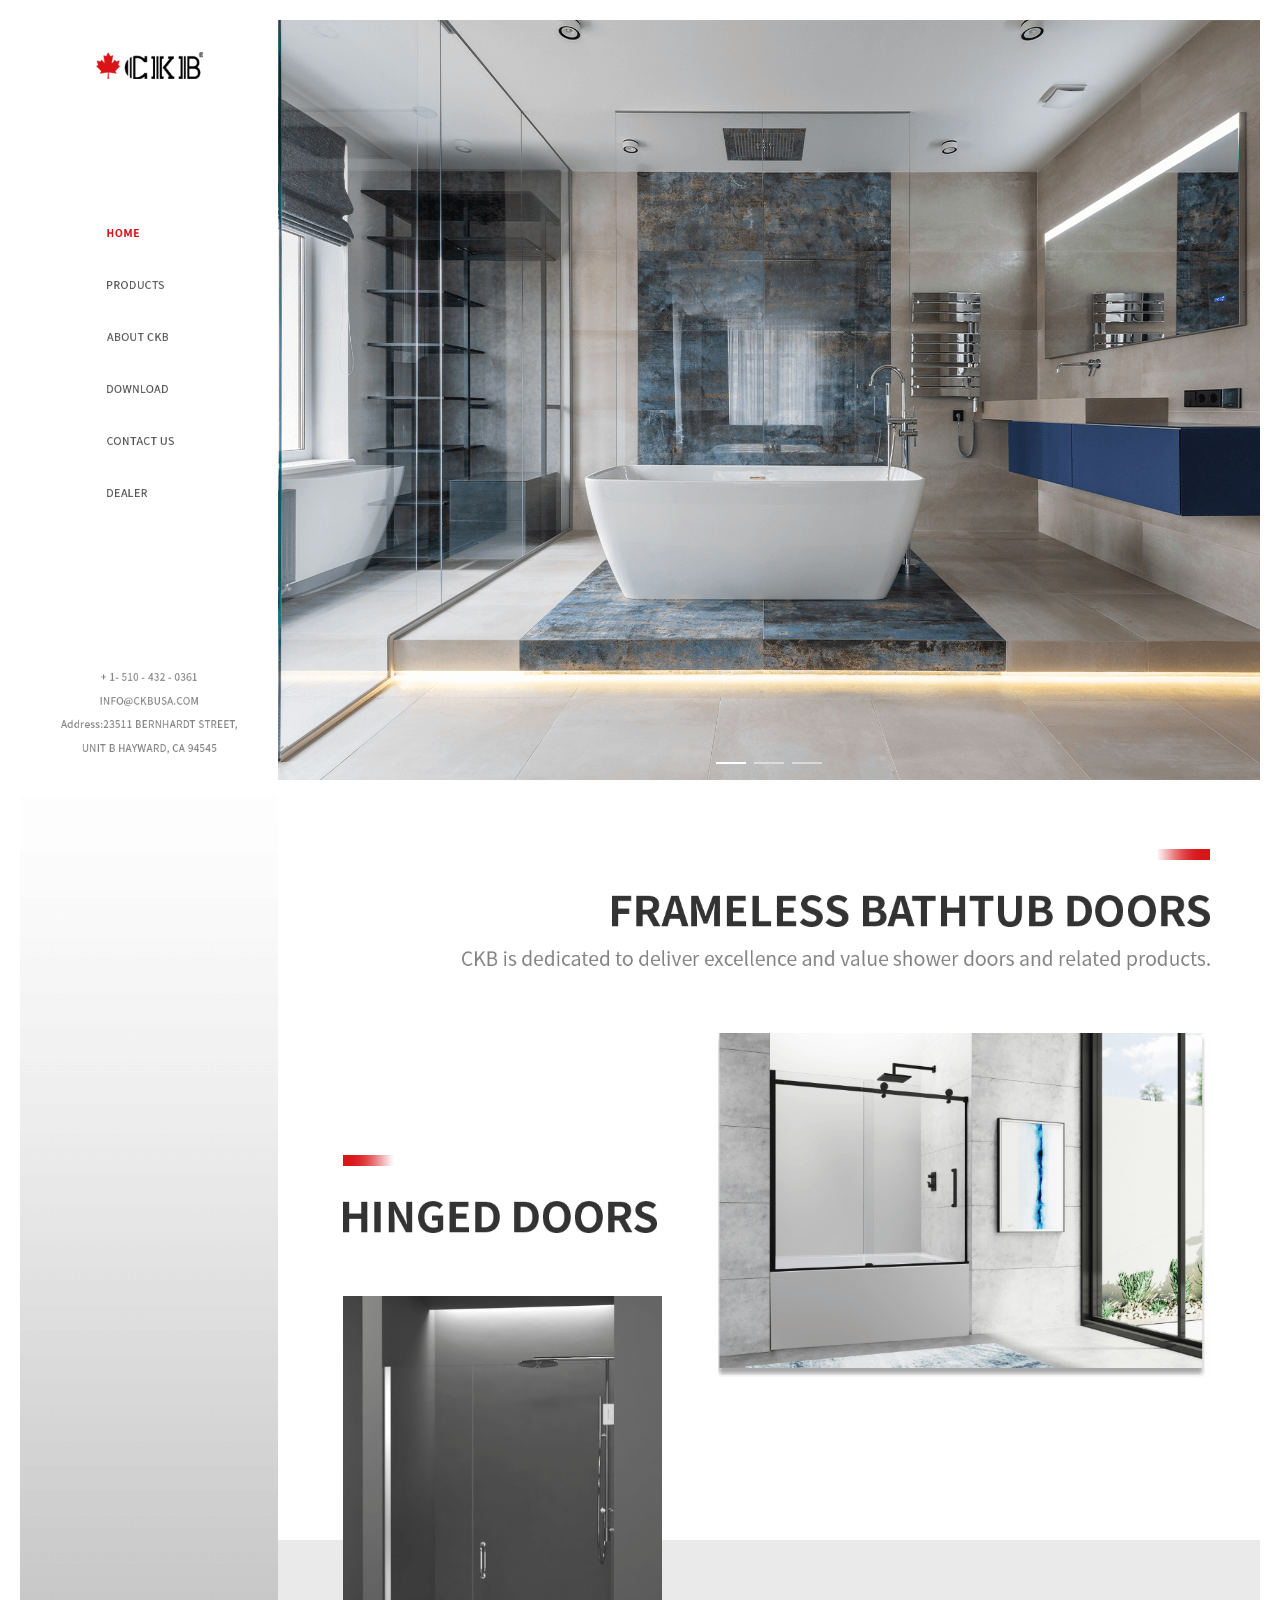
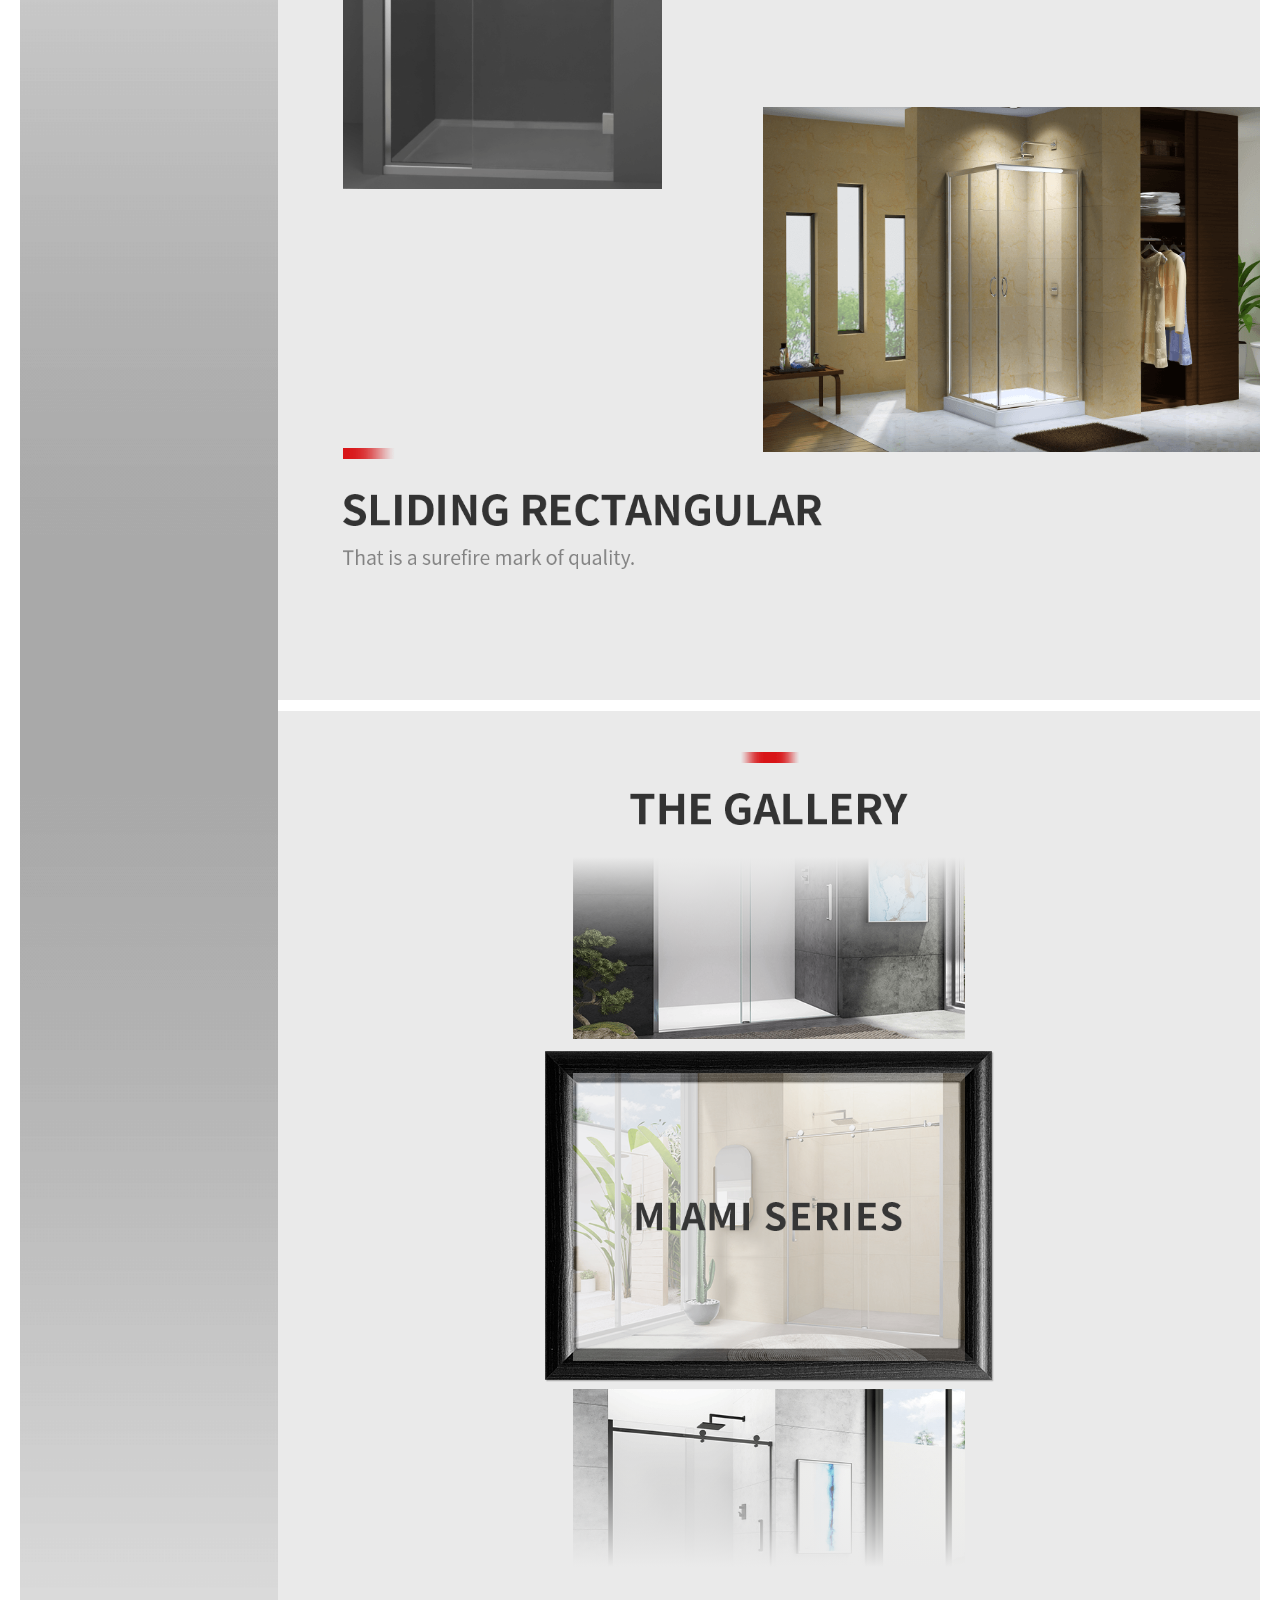
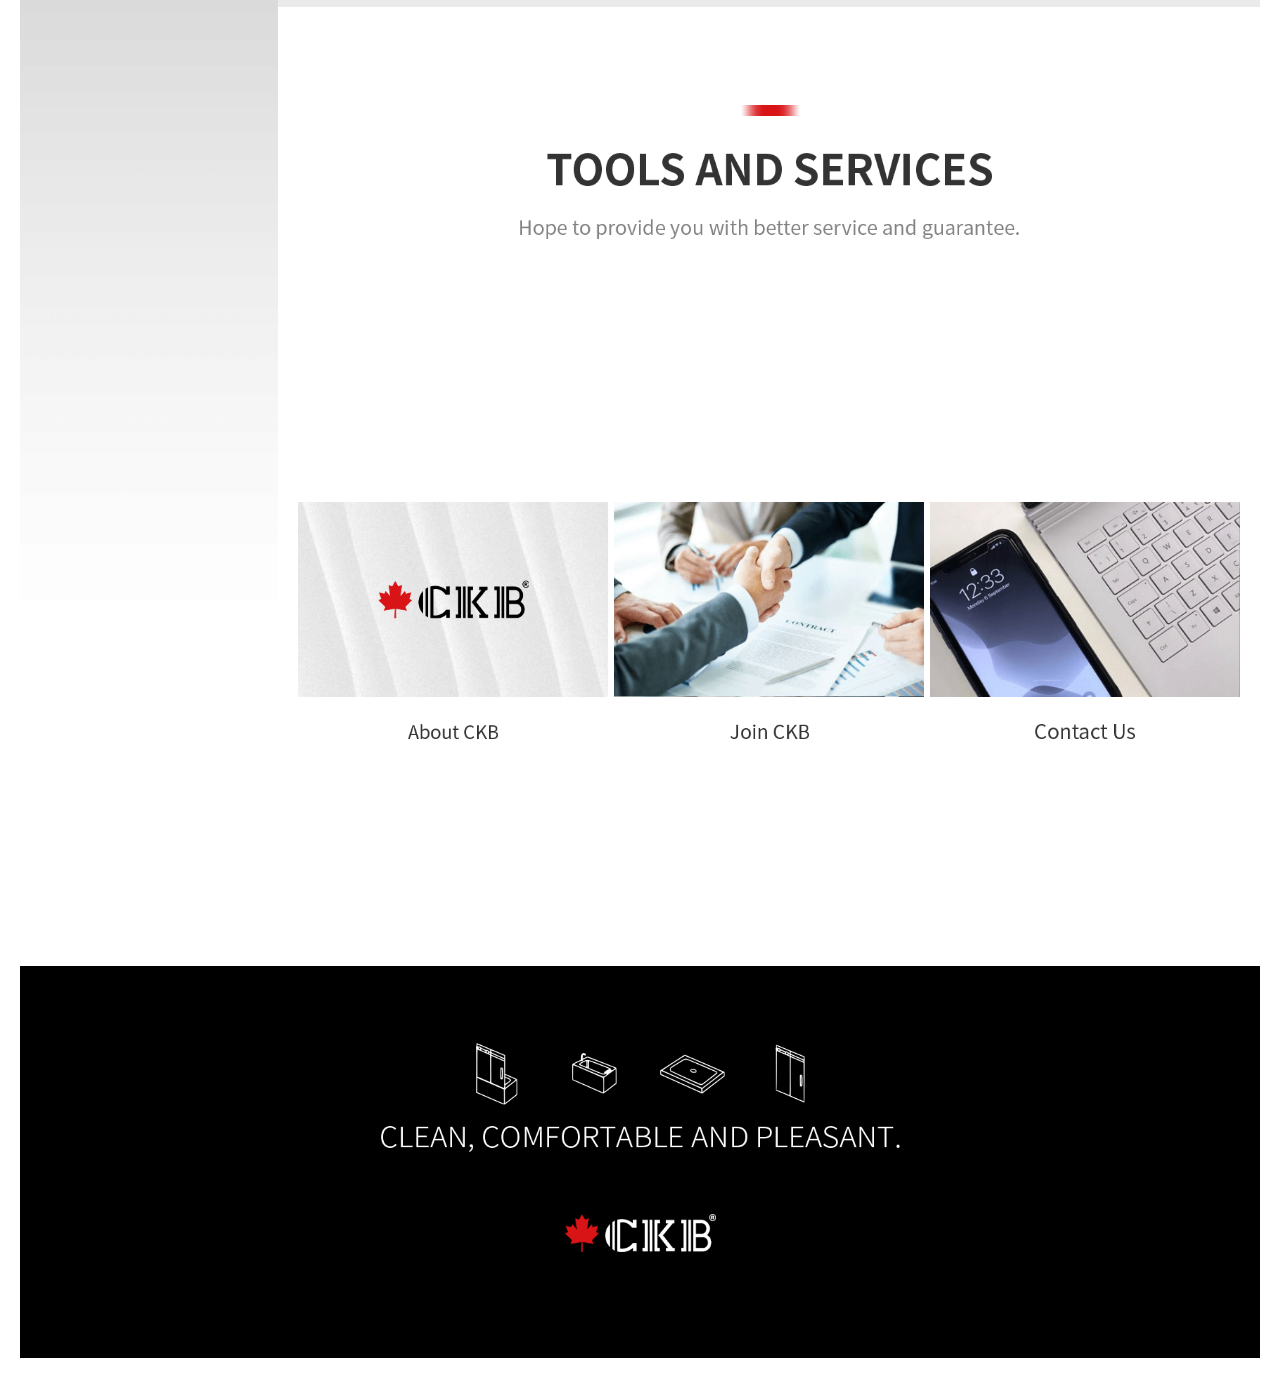
==== commit 7893e9b2: "ckb" ====
--- a/index.html
+++ b/index.html
@@ -1 +1 @@
-<!DOCTYPE html><html lang=""><head><meta charset="utf-8"><meta http-equiv="X-UA-Compatible" content="IE=edge"><meta name="viewport" content="width=device-width,initial-scale=1"><link rel="icon" href="favicon.ico"><title>ckb_ele</title><link href="static/css/app.ba20fb39.css" rel="preload" as="style"><link href="static/css/chunk-elementUI.caa671fd.css" rel="preload" as="style"><link href="static/css/chunk-libs.3d2d96e3.css" rel="preload" as="style"><link href="static/js/app.ca5df662.js" rel="preload" as="script"><link href="static/js/chunk-elementUI.95a52df5.js" rel="preload" as="script"><link href="static/js/chunk-libs.208a3569.js" rel="preload" as="script"><link href="static/css/chunk-elementUI.caa671fd.css" rel="stylesheet"><link href="static/css/chunk-libs.3d2d96e3.css" rel="stylesheet"><link href="static/css/app.ba20fb39.css" rel="stylesheet"></head><body><noscript><strong>We're sorry but ckb_ele doesn't work properly without JavaScript enabled. Please enable it to continue.</strong></noscript><div id="app"></div><script>(function(e){function r(r){for(var n,l,i=r[0],a=r[1],f=r[2],c=0,s=[];c<i.length;c++)l=i[c],Object.prototype.hasOwnProperty.call(o,l)&&o[l]&&s.push(o[l][0]),o[l]=0;for(n in a)Object.prototype.hasOwnProperty.call(a,n)&&(e[n]=a[n]);p&&p(r);while(s.length)s.shift()();return u.push.apply(u,f||[]),t()}function t(){for(var e,r=0;r<u.length;r++){for(var t=u[r],n=!0,i=1;i<t.length;i++){var a=t[i];0!==o[a]&&(n=!1)}n&&(u.splice(r--,1),e=l(l.s=t[0]))}return e}var n={},o={runtime:0},u=[];function l(r){if(n[r])return n[r].exports;var t=n[r]={i:r,l:!1,exports:{}};return e[r].call(t.exports,t,t.exports,l),t.l=!0,t.exports}l.m=e,l.c=n,l.d=function(e,r,t){l.o(e,r)||Object.defineProperty(e,r,{enumerable:!0,get:t})},l.r=function(e){"undefined"!==typeof Symbol&&Symbol.toStringTag&&Object.defineProperty(e,Symbol.toStringTag,{value:"Module"}),Object.defineProperty(e,"__esModule",{value:!0})},l.t=function(e,r){if(1&r&&(e=l(e)),8&r)return e;if(4&r&&"object"===typeof e&&e&&e.__esModule)return e;var t=Object.create(null);if(l.r(t),Object.defineProperty(t,"default",{enumerable:!0,value:e}),2&r&&"string"!=typeof e)for(var n in e)l.d(t,n,function(r){return e[r]}.bind(null,n));return t},l.n=function(e){var r=e&&e.__esModule?function(){return e["default"]}:function(){return e};return l.d(r,"a",r),r},l.o=function(e,r){return Object.prototype.hasOwnProperty.call(e,r)},l.p="";var i=window["webpackJsonp"]=window["webpackJsonp"]||[],a=i.push.bind(i);i.push=r,i=i.slice();for(var f=0;f<i.length;f++)r(i[f]);var p=a;t()})([]);</script><script src="static/js/chunk-elementUI.95a52df5.js"></script><script src="static/js/chunk-libs.208a3569.js"></script><script src="static/js/app.ca5df662.js"></script></body></html>+<!DOCTYPE html><html lang=""><head><meta charset="utf-8"><meta http-equiv="X-UA-Compatible" content="IE=edge"><meta name="viewport" content="width=device-width,initial-scale=1"><link rel="icon" href="favicon.ico"><title>ckb_website</title><link href="static/css/app.176e14c6.css" rel="preload" as="style"><link href="static/css/chunk-elementUI.caa671fd.css" rel="preload" as="style"><link href="static/css/chunk-libs.3d2d96e3.css" rel="preload" as="style"><link href="static/js/app.eeff426c.js" rel="preload" as="script"><link href="static/js/chunk-elementUI.95a52df5.js" rel="preload" as="script"><link href="static/js/chunk-libs.208a3569.js" rel="preload" as="script"><link href="static/css/chunk-elementUI.caa671fd.css" rel="stylesheet"><link href="static/css/chunk-libs.3d2d96e3.css" rel="stylesheet"><link href="static/css/app.176e14c6.css" rel="stylesheet"></head><body><noscript><strong>We're sorry but ckb_website doesn't work properly without JavaScript enabled. Please enable it to continue.</strong></noscript><div id="app"></div><script>(function(e){function r(r){for(var n,l,i=r[0],a=r[1],f=r[2],c=0,s=[];c<i.length;c++)l=i[c],Object.prototype.hasOwnProperty.call(o,l)&&o[l]&&s.push(o[l][0]),o[l]=0;for(n in a)Object.prototype.hasOwnProperty.call(a,n)&&(e[n]=a[n]);p&&p(r);while(s.length)s.shift()();return u.push.apply(u,f||[]),t()}function t(){for(var e,r=0;r<u.length;r++){for(var t=u[r],n=!0,i=1;i<t.length;i++){var a=t[i];0!==o[a]&&(n=!1)}n&&(u.splice(r--,1),e=l(l.s=t[0]))}return e}var n={},o={runtime:0},u=[];function l(r){if(n[r])return n[r].exports;var t=n[r]={i:r,l:!1,exports:{}};return e[r].call(t.exports,t,t.exports,l),t.l=!0,t.exports}l.m=e,l.c=n,l.d=function(e,r,t){l.o(e,r)||Object.defineProperty(e,r,{enumerable:!0,get:t})},l.r=function(e){"undefined"!==typeof Symbol&&Symbol.toStringTag&&Object.defineProperty(e,Symbol.toStringTag,{value:"Module"}),Object.defineProperty(e,"__esModule",{value:!0})},l.t=function(e,r){if(1&r&&(e=l(e)),8&r)return e;if(4&r&&"object"===typeof e&&e&&e.__esModule)return e;var t=Object.create(null);if(l.r(t),Object.defineProperty(t,"default",{enumerable:!0,value:e}),2&r&&"string"!=typeof e)for(var n in e)l.d(t,n,function(r){return e[r]}.bind(null,n));return t},l.n=function(e){var r=e&&e.__esModule?function(){return e["default"]}:function(){return e};return l.d(r,"a",r),r},l.o=function(e,r){return Object.prototype.hasOwnProperty.call(e,r)},l.p="";var i=window["webpackJsonp"]=window["webpackJsonp"]||[],a=i.push.bind(i);i.push=r,i=i.slice();for(var f=0;f<i.length;f++)r(i[f]);var p=a;t()})([]);</script><script src="static/js/chunk-elementUI.95a52df5.js"></script><script src="static/js/chunk-libs.208a3569.js"></script><script src="static/js/app.eeff426c.js"></script></body></html>--- a/static/css/app.176e14c6.css
+++ b/static/css/app.176e14c6.css
@@ -0,0 +1 @@
+.textOmitted{overflow:hidden;white-space:nowrap;text-overflow:ellipsis}.row-start-center{justify-content:flex-start}.row-end-center,.row-start-center{display:flex;flex-direction:row;align-items:center}.row-end-center{justify-content:flex-end}.row-center-center{justify-content:center}.row-between-center,.row-center-center{display:flex;flex-direction:row;align-items:center}.row-between-center{justify-content:space-between}.row-around-center{display:flex;flex-direction:row;justify-content:space-around;align-items:center}.row-start-top{justify-content:flex-start}.row-end-top,.row-start-top{display:flex;flex-direction:row;align-items:flex-start}.row-end-top{justify-content:flex-end}.row-center-top{justify-content:center}.row-between-top,.row-center-top{display:flex;flex-direction:row;align-items:flex-start}.row-between-top{justify-content:space-between}.row-around-top{display:flex;flex-direction:row;justify-content:space-around;align-items:flex-start}.row-start-bottom{justify-content:flex-start}.row-end-bottom,.row-start-bottom{display:flex;flex-direction:row;align-items:flex-end}.row-end-bottom{justify-content:flex-end}.row-center-bottom{justify-content:center}.row-between-bottom,.row-center-bottom{display:flex;flex-direction:row;align-items:flex-end}.row-between-bottom{justify-content:space-between}.row-around-bottom{display:flex;flex-direction:row;justify-content:space-around;align-items:flex-end}.column-start-center{justify-content:flex-start}.column-end-center,.column-start-center{display:flex;flex-direction:column;align-items:center}.column-end-center{justify-content:flex-end}.column-center-center{justify-content:center}.column-between-center,.column-center-center{display:flex;flex-direction:column;align-items:center}.column-between-center{justify-content:space-between}.column-around-center{display:flex;flex-direction:column;justify-content:space-around;align-items:center}.column-start-left{justify-content:flex-start}.column-end-left,.column-start-left{display:flex;flex-direction:column;align-items:flex-start}.column-end-left{justify-content:flex-end}.column-center-left{justify-content:center}.column-between-left,.column-center-left{display:flex;flex-direction:column;align-items:flex-start}.column-between-left{justify-content:space-between}.column-around-left{display:flex;flex-direction:column;justify-content:space-around;align-items:flex-start}.column-start-right{justify-content:flex-start}.column-end-right,.column-start-right{display:flex;flex-direction:column;align-items:flex-end}.column-end-right{justify-content:flex-end}.column-center-right{justify-content:center}.column-between-right,.column-center-right{display:flex;flex-direction:column;align-items:flex-end}.column-between-right{justify-content:space-between}.column-around-right{display:flex;flex-direction:column;justify-content:space-around;align-items:flex-end}.fade-enter-active,.fade-leave-active{transition:opacity .28s}.fade-enter,.fade-leave-active{opacity:0}.fade-transform-enter-active,.fade-transform-leave-active{transition:all .5s}.fade-transform-enter{opacity:0;transform:translateX(-30px)}.fade-transform-leave-to{opacity:0;transform:translateX(30px)}.breadcrumb-enter-active,.breadcrumb-leave-active{transition:all .5s}.breadcrumb-enter,.breadcrumb-leave-active{opacity:0;transform:translateX(20px)}.breadcrumb-move{transition:all .5s}.breadcrumb-leave-active{position:absolute}.el-breadcrumb__inner,.el-breadcrumb__inner a{font-weight:400!important}.el-upload input[type=file]{display:none!important}.el-form-item{border-radius:9999px!important;border:1px solid #eee;border-radius:20px}.el-button--default{border-radius:9999px!important}.el-button--redtext,.el-button--redtext:focus,.el-button--redtext:hover{background-color:transparent}.el-button--blue{border-radius:9999px!important;background-color:#3f6eff;border:none;color:#fff!important}.el-button--blue:focus,.el-button--blue:hover{background-color:#3f6eff!important}.el-button--red{border-radius:9999px!important;background-color:#f12323;border:none;color:#fff!important}.el-button--red:focus,.el-button--red:hover{background-color:#f12323!important}.el-button--primary{border-radius:9999px!important;background-color:#f12323;border:none}.el-button--primary:focus,.el-button--primary:hover{background-color:#f12323!important;opacity:.8}.el-button--gray{border-radius:9999px!important;background-color:#eff1f6;color:#50576a;border-color:#dddfe5!important}.el-button--gray:focus,.el-button--gray:hover{background-color:#eff1f6!important;color:#50576a}.el-dialog{transform:none;left:0;margin:0 auto}.upload-container .el-upload{width:100%}.upload-container .el-upload .el-upload-dragger{width:100%;height:200px}.el-dropdown-menu a{display:block}.el-range-separator{box-sizing:content-box}.el-input__inner{height:21px;line-height:21px;border-radius:20px;font-size:10px;border:1px solid #dddfe5!important;padding:0 10px}.el-input__icon{line-height:21px}.el-input--prefix .el-input__inner{padding-left:10px}.el-input--suffix .el-input__inner{padding-right:7px}.el-input-group__append{background-color:transparent;border:none}.el-textarea__inner{line-height:21px;border-radius:14px;font-size:10px;border:1px solid #dddfe5!important;padding:0 10px}.el-table{font-size:9px;color:#3f3f3f;font-weight:400;border-spacing:0}.el-table .headLine{color:#000}.el-table thead{background-color:#eff1f6;height:20px;padding:0;color:#000;font-weight:400;line-height:24px}.el-table .el-table__row{height:20px}.el-table td,.el-table tr{padding:5px 0}.el-table td,.el-table th,.el-table tr{font-weight:400;background-color:transparent}.el-table th{padding:0}.el-table .ceilGray{background-color:#f7f8fa}body .el-table colgroup.gutter,body .el-table th.gutter{display:table-cell!important}.el-table__body,.el-table__footer,.el-table__header{width:100%;table-layout:fixed!important}.el-table td,.el-table th{vertical-align:middle}.el-table__body{width:100%;table-layout:fixed!important}.el-table .cell{white-space:pre-wrap;line-height:16px}.el-table .cell,.el-table th>.cell{padding-left:15px;padding-right:15px}.el-table th>.cell{white-space:nowrap;text-overflow:clip}.el-tabs__item{color:#a3a8af}.el-tabs__item.is-active{color:#000}.el-tabs__active-bar{background-color:#f12323;bottom:4px}.el-tabs__nav-wrap:after{background-color:transparent}.el-tabs__item:hover{color:#f12323}.el-tabs__item:focus.is-active.is-focus:not(:active){box-shadow:none}.el-tabs__content{height:100%}.el-pagination__sizes{width:60px;margin:0;color:#000}.el-pagination .el-select .el-input{width:60px;border-radius:8px}.el-pagination.is-background .el-pager li:not(.disabled).active{background:#f12323}.el-pagination.is-background .btn-next,.el-pagination.is-background .btn-prev{padding:0 7px}.el-pagination.is-background .btn-next,.el-pagination.is-background .btn-prev,.el-pagination.is-background .el-pager li{min-width:20px}.el-pager li,.el-pagination button,.el-pagination span:not([class*=suffix]){height:20px;line-height:20px}.el-dropdown-menu__item{line-height:30px}.el-dropdown .el-dropdown-selfdefine:focus:active{outline-width:0!important}:-webkit-direct-focus{outline-color:transparent}.el-select-dropdown__item{font-size:10px;height:22px;line-height:22px}.el-select .el-input__inner{height:21px!important;padding-right:15px;text-overflow:ellipsis}.el-radio{color:#50576a;margin-right:15px}.el-radio__label{font-size:10px}.el-radio__input.is-checked+.el-radio__label{color:#50576a}.el-radio__inner:after{width:7px;height:7px;background-color:#f12323;border-radius:50%}.el-radio__input.is-checked .el-radio__inner{border-color:#f12323;background:#fff}.el-checkbox__input.is-checked .el-checkbox__inner,.el-checkbox__input.is-indeterminate .el-checkbox__inner{background-color:#f12323;border-color:#f12323}.el-checkbox__input.is-focus .el-checkbox__inner{border-color:#f12323}.el-checkbox__input.is-checked+.el-checkbox__label{color:#000;font-size:9px;line-height:11px;height:11px;font-weight:400}.el-checkbox__inner{width:10px;height:10px}.el-checkbox__label{padding-left:7px;font-size:9px;line-height:11px;height:11px;color:#000;font-weight:400}.el-tree-node__label{font-size:10px}.el-icon-caret-right:before{content:""}.el-drawer{box-shadow:0 2px 5px 0 rgba(18,18,1,.3)}.el-tooltip__popper.is-light{border:1px solid #a3a8af}.el-tooltip__popper{font-size:10px;color:#3f3f3f}.el-date-editor .el-range-separator,.el-date-editor .el-range__close-icon,.el-date-editor .el-range__icon{line-height:16px}#app .main-container{height:calc(100vh - 48px);transition:margin-left .28s;top:48px;margin-left:144px;position:relative;overflow-y:hidden;background:#f5f5fa;padding:6px 8px 0}#app .sidebar-container{transition:width .28s;width:144px!important;background-color:#f12323;height:100%;position:fixed;font-size:0;top:48px;bottom:0;left:0;z-index:1001;overflow:hidden}#app .sidebar-container .horizontal-collapse-transition{transition:width 0s ease-in-out,padding-left 0s ease-in-out,padding-right 0s ease-in-out}#app .sidebar-container .scrollbar-wrapper{overflow-x:hidden!important}#app .sidebar-container .el-scrollbar__bar.is-vertical{right:0}#app .sidebar-container .el-scrollbar{height:100%}#app .sidebar-container.has-logo .el-scrollbar{height:calc(100% - 50px)}#app .sidebar-container .is-horizontal{display:none}#app .sidebar-container a{display:inline-block;width:100%;overflow:hidden}#app .sidebar-container .svg-icon{margin-right:16px}#app .sidebar-container .sub-el-icon{margin-right:12px;margin-left:-2px}#app .sidebar-container .el-menu{border:none;height:100%;width:100%!important}#app .sidebar-container .el-submenu__title:hover,#app .sidebar-container .submenu-title-noDropdown:hover{background-color:#9b1616!important}#app .sidebar-container .is-active>.el-submenu__title{color:#f4f4f5!important}#app .sidebar-container .el-submenu .el-menu-item,#app .sidebar-container .nest-menu .el-submenu>.el-submenu__title{min-width:144px!important;background-color:#1f2d3d!important}#app .sidebar-container .el-submenu .el-menu-item:hover,#app .sidebar-container .nest-menu .el-submenu>.el-submenu__title:hover{background-color:#001528!important}#app .sidebar-container .sidebar-frame{height:100%}#app .sidebar-container .sidebar-box{position:relative;width:48px;height:100%}#app .sidebar-container .sidebar-item{width:48px;height:58px;cursor:pointer}#app .sidebar-container .sidebar-item:hover{background:#9b1616}#app .sidebar-container .sidebar-item .item-icon{width:16px;height:16px}#app .sidebar-container .sidebar-item .item-icon.dis{opacity:.6}#app .sidebar-container .sidebar-item .item-title{margin-top:3px;font-size:10px;color:#f5f6f8}#app .sidebar-container .sidebar-item .item-title.dis{opacity:.6}#app .sidebar-container .subbar-box{position:relative;width:96px;height:100%;background:#fff}#app .sidebar-container .subbar-empty{width:100%;height:18px}#app .sidebar-container .subbar-item{margin:0 auto;width:85px;height:19px;border-radius:10px;cursor:pointer}#app .sidebar-container .subbar-item:hover{background:#efeff6}#app .sidebar-container .subbar-item .point{width:6px;height:6px;background:#f12323;border-radius:50%}#app .sidebar-container .subbar-item .title{margin-left:10px;font-size:10px;color:#000;height:100%;line-height:19px}#app .sidebar-container .subbar-item.active{background:#efeff6}#app .hideSidebar .sidebar-container{width:48px!important}#app .hideSidebar .main-container{margin-left:48px}#app .hideSidebar .submenu-title-noDropdown{padding:0!important;position:relative}#app .hideSidebar .submenu-title-noDropdown .el-tooltip{padding:0!important}#app .hideSidebar .submenu-title-noDropdown .el-tooltip .svg-icon{margin-left:20px}#app .hideSidebar .submenu-title-noDropdown .el-tooltip .sub-el-icon{margin-left:19px}#app .hideSidebar .el-submenu{overflow:hidden}#app .hideSidebar .el-submenu>.el-submenu__title{padding:0!important}#app .hideSidebar .el-submenu>.el-submenu__title .svg-icon{margin-left:20px}#app .hideSidebar .el-submenu>.el-submenu__title .sub-el-icon{margin-left:19px}#app .hideSidebar .el-submenu>.el-submenu__title .el-submenu__icon-arrow{display:none}#app .hideSidebar .el-menu--collapse .el-submenu>.el-submenu__title>span{height:0;width:0;overflow:hidden;visibility:hidden;display:inline-block}#app .el-menu--collapse .el-menu .el-submenu{min-width:144px!important}#app .mobile .main-container{margin-left:0}#app .mobile .sidebar-container{transition:transform .28s;width:144px!important}#app .mobile.hideSidebar .sidebar-container{pointer-events:none;transition-duration:.3s;transform:translate3d(-144px,0,0)}#app .withoutAnimation .main-container,#app .withoutAnimation .sidebar-container{transition:none}.el-menu--vertical>.el-menu .svg-icon{margin-right:16px}.el-menu--vertical>.el-menu .sub-el-icon{margin-right:12px;margin-left:-2px}.el-menu--vertical .el-menu-item:hover,.el-menu--vertical .nest-menu .el-submenu>.el-submenu__title:hover{background-color:#9b1616!important}.el-menu--vertical>.el-menu--popup{max-height:100vh;overflow-y:auto}.el-menu--vertical>.el-menu--popup::-webkit-scrollbar-track-piece{background:#d3dce6}.el-menu--vertical>.el-menu--popup::-webkit-scrollbar{width:6px}.el-menu--vertical>.el-menu--popup::-webkit-scrollbar-thumb{background:#99a9bf;border-radius:20px}body{height:100%;-moz-osx-font-smoothing:grayscale;-webkit-font-smoothing:antialiased;text-rendering:optimizeLegibility;font-family:Helvetica Neue,Helvetica,PingFang SC,Hiragino Sans GB,Microsoft YaHei,Arial,sans-serif}label{font-weight:700}html{min-width:1440px;height:100%;box-sizing:border-box}@media screen and (max-width:1440px){html{min-width:1120px}}#app{height:100%}*,:after,:before{box-sizing:inherit}a:active,a:focus{outline:none}a,a:focus,a:hover{cursor:pointer;color:inherit;text-decoration:none}div:focus{outline:none}.clearfix:after{visibility:hidden;display:block;font-size:0;content:" ";clear:both;height:0}.app-container{min-height:100%}.app-container,.page-container{position:relative;background:#fff}.page-container{width:100%;max-width:1350px;margin:0 auto}#app{font-family:Avenir,Helvetica,Arial,sans-serif;color:#2c3e50}@font-face{font-family:element-icons;src:url(../../static/fonts/element-icons.535877f5.woff) format("woff"),url(../../static/fonts/element-icons.732389de.ttf) format("truetype");font-weight:400;font-display:"auto";font-style:normal}#app,[class*=" el-icon-"],[class^=el-icon-]{-webkit-font-smoothing:antialiased;-moz-osx-font-smoothing:grayscale}[class*=" el-icon-"],[class^=el-icon-]{font-family:element-icons!important;speak:none;font-style:normal;font-weight:400;font-variant:normal;text-transform:none;line-height:1;vertical-align:baseline;display:inline-block}.el-icon-ice-cream-round:before{content:"\e6a0"}.el-icon-ice-cream-square:before{content:"\e6a3"}.el-icon-lollipop:before{content:"\e6a4"}.el-icon-potato-strips:before{content:"\e6a5"}.el-icon-milk-tea:before{content:"\e6a6"}.el-icon-ice-drink:before{content:"\e6a7"}.el-icon-ice-tea:before{content:"\e6a9"}.el-icon-coffee:before{content:"\e6aa"}.el-icon-orange:before{content:"\e6ab"}.el-icon-pear:before{content:"\e6ac"}.el-icon-apple:before{content:"\e6ad"}.el-icon-cherry:before{content:"\e6ae"}.el-icon-watermelon:before{content:"\e6af"}.el-icon-grape:before{content:"\e6b0"}.el-icon-refrigerator:before{content:"\e6b1"}.el-icon-goblet-square-full:before{content:"\e6b2"}.el-icon-goblet-square:before{content:"\e6b3"}.el-icon-goblet-full:before{content:"\e6b4"}.el-icon-goblet:before{content:"\e6b5"}.el-icon-cold-drink:before{content:"\e6b6"}.el-icon-coffee-cup:before{content:"\e6b8"}.el-icon-water-cup:before{content:"\e6b9"}.el-icon-hot-water:before{content:"\e6ba"}.el-icon-ice-cream:before{content:"\e6bb"}.el-icon-dessert:before{content:"\e6bc"}.el-icon-sugar:before{content:"\e6bd"}.el-icon-tableware:before{content:"\e6be"}.el-icon-burger:before{content:"\e6bf"}.el-icon-knife-fork:before{content:"\e6c1"}.el-icon-fork-spoon:before{content:"\e6c2"}.el-icon-chicken:before{content:"\e6c3"}.el-icon-food:before{content:"\e6c4"}.el-icon-dish-1:before{content:"\e6c5"}.el-icon-dish:before{content:"\e6c6"}.el-icon-moon-night:before{content:"\e6ee"}.el-icon-moon:before{content:"\e6f0"}.el-icon-cloudy-and-sunny:before{content:"\e6f1"}.el-icon-partly-cloudy:before{content:"\e6f2"}.el-icon-cloudy:before{content:"\e6f3"}.el-icon-sunny:before{content:"\e6f6"}.el-icon-sunset:before{content:"\e6f7"}.el-icon-sunrise-1:before{content:"\e6f8"}.el-icon-sunrise:before{content:"\e6f9"}.el-icon-heavy-rain:before{content:"\e6fa"}.el-icon-lightning:before{content:"\e6fb"}.el-icon-light-rain:before{content:"\e6fc"}.el-icon-wind-power:before{content:"\e6fd"}.el-icon-baseball:before{content:"\e712"}.el-icon-soccer:before{content:"\e713"}.el-icon-football:before{content:"\e715"}.el-icon-basketball:before{content:"\e716"}.el-icon-ship:before{content:"\e73f"}.el-icon-truck:before{content:"\e740"}.el-icon-bicycle:before{content:"\e741"}.el-icon-mobile-phone:before{content:"\e6d3"}.el-icon-service:before{content:"\e6d4"}.el-icon-key:before{content:"\e6e2"}.el-icon-unlock:before{content:"\e6e4"}.el-icon-lock:before{content:"\e6e5"}.el-icon-watch:before{content:"\e6fe"}.el-icon-watch-1:before{content:"\e6ff"}.el-icon-timer:before{content:"\e702"}.el-icon-alarm-clock:before{content:"\e703"}.el-icon-map-location:before{content:"\e704"}.el-icon-delete-location:before{content:"\e705"}.el-icon-add-location:before{content:"\e706"}.el-icon-location-information:before{content:"\e707"}.el-icon-location-outline:before{content:"\e708"}.el-icon-location:before{content:"\e79e"}.el-icon-place:before{content:"\e709"}.el-icon-discover:before{content:"\e70a"}.el-icon-first-aid-kit:before{content:"\e70b"}.el-icon-trophy-1:before{content:"\e70c"}.el-icon-trophy:before{content:"\e70d"}.el-icon-medal:before{content:"\e70e"}.el-icon-medal-1:before{content:"\e70f"}.el-icon-stopwatch:before{content:"\e710"}.el-icon-mic:before{content:"\e711"}.el-icon-copy-document:before{content:"\e718"}.el-icon-full-screen:before{content:"\e719"}.el-icon-switch-button:before{content:"\e71b"}.el-icon-aim:before{content:"\e71c"}.el-icon-crop:before{content:"\e71d"}.el-icon-odometer:before{content:"\e71e"}.el-icon-time:before{content:"\e71f"}.el-icon-bangzhu:before{content:"\e724"}.el-icon-close-notification:before{content:"\e726"}.el-icon-microphone:before{content:"\e727"}.el-icon-turn-off-microphone:before{content:"\e728"}.el-icon-position:before{content:"\e729"}.el-icon-postcard:before{content:"\e72a"}.el-icon-message:before{content:"\e72b"}.el-icon-chat-line-square:before{content:"\e72d"}.el-icon-chat-dot-square:before{content:"\e72e"}.el-icon-chat-dot-round:before{content:"\e72f"}.el-icon-chat-square:before{content:"\e730"}.el-icon-chat-line-round:before{content:"\e731"}.el-icon-chat-round:before{content:"\e732"}.el-icon-set-up:before{content:"\e733"}.el-icon-turn-off:before{content:"\e734"}.el-icon-open:before{content:"\e735"}.el-icon-connection:before{content:"\e736"}.el-icon-link:before{content:"\e737"}.el-icon-cpu:before{content:"\e738"}.el-icon-thumb:before{content:"\e739"}.el-icon-female:before{content:"\e73a"}.el-icon-male:before{content:"\e73b"}.el-icon-guide:before{content:"\e73c"}.el-icon-news:before{content:"\e73e"}.el-icon-price-tag:before{content:"\e744"}.el-icon-discount:before{content:"\e745"}.el-icon-wallet:before{content:"\e747"}.el-icon-coin:before{content:"\e748"}.el-icon-money:before{content:"\e749"}.el-icon-bank-card:before{content:"\e74a"}.el-icon-box:before{content:"\e74b"}.el-icon-present:before{content:"\e74c"}.el-icon-sell:before{content:"\e6d5"}.el-icon-sold-out:before{content:"\e6d6"}.el-icon-shopping-bag-2:before{content:"\e74d"}.el-icon-shopping-bag-1:before{content:"\e74e"}.el-icon-shopping-cart-2:before{content:"\e74f"}.el-icon-shopping-cart-1:before{content:"\e750"}.el-icon-shopping-cart-full:before{content:"\e751"}.el-icon-smoking:before{content:"\e752"}.el-icon-no-smoking:before{content:"\e753"}.el-icon-house:before{content:"\e754"}.el-icon-table-lamp:before{content:"\e755"}.el-icon-school:before{content:"\e756"}.el-icon-office-building:before{content:"\e757"}.el-icon-toilet-paper:before{content:"\e758"}.el-icon-notebook-2:before{content:"\e759"}.el-icon-notebook-1:before{content:"\e75a"}.el-icon-files:before{content:"\e75b"}.el-icon-collection:before{content:"\e75c"}.el-icon-receiving:before{content:"\e75d"}.el-icon-suitcase-1:before{content:"\e760"}.el-icon-suitcase:before{content:"\e761"}.el-icon-film:before{content:"\e763"}.el-icon-collection-tag:before{content:"\e765"}.el-icon-data-analysis:before{content:"\e766"}.el-icon-pie-chart:before{content:"\e767"}.el-icon-data-board:before{content:"\e768"}.el-icon-data-line:before{content:"\e76d"}.el-icon-reading:before{content:"\e769"}.el-icon-magic-stick:before{content:"\e76a"}.el-icon-coordinate:before{content:"\e76b"}.el-icon-mouse:before{content:"\e76c"}.el-icon-brush:before{content:"\e76e"}.el-icon-headset:before{content:"\e76f"}.el-icon-umbrella:before{content:"\e770"}.el-icon-scissors:before{content:"\e771"}.el-icon-mobile:before{content:"\e773"}.el-icon-attract:before{content:"\e774"}.el-icon-monitor:before{content:"\e775"}.el-icon-search:before{content:"\e778"}.el-icon-takeaway-box:before{content:"\e77a"}.el-icon-paperclip:before{content:"\e77d"}.el-icon-printer:before{content:"\e77e"}.el-icon-document-add:before{content:"\e782"}.el-icon-document:before{content:"\e785"}.el-icon-document-checked:before{content:"\e786"}.el-icon-document-copy:before{content:"\e787"}.el-icon-document-delete:before{content:"\e788"}.el-icon-document-remove:before{content:"\e789"}.el-icon-tickets:before{content:"\e78b"}.el-icon-folder-checked:before{content:"\e77f"}.el-icon-folder-delete:before{content:"\e780"}.el-icon-folder-remove:before{content:"\e781"}.el-icon-folder-add:before{content:"\e783"}.el-icon-folder-opened:before{content:"\e784"}.el-icon-folder:before{content:"\e78a"}.el-icon-edit-outline:before{content:"\e764"}.el-icon-edit:before{content:"\e78c"}.el-icon-date:before{content:"\e78e"}.el-icon-c-scale-to-original:before{content:"\e7c6"}.el-icon-view:before{content:"\e6ce"}.el-icon-loading:before{content:"\e6cf"}.el-icon-rank:before{content:"\e6d1"}.el-icon-sort-down:before{content:"\e7c4"}.el-icon-sort-up:before{content:"\e7c5"}.el-icon-sort:before{content:"\e6d2"}.el-icon-finished:before{content:"\e6cd"}.el-icon-refresh-left:before{content:"\e6c7"}.el-icon-refresh-right:before{content:"\e6c8"}.el-icon-refresh:before{content:"\e6d0"}.el-icon-video-play:before{content:"\e7c0"}.el-icon-video-pause:before{content:"\e7c1"}.el-icon-d-arrow-right:before{content:"\e6dc"}.el-icon-d-arrow-left:before{content:"\e6dd"}.el-icon-arrow-up:before{content:"\e6e1"}.el-icon-arrow-down:before{content:"\e6df"}.el-icon-arrow-right:before{content:"\e6e0"}.el-icon-arrow-left:before{content:"\e6de"}.el-icon-top-right:before{content:"\e6e7"}.el-icon-top-left:before{content:"\e6e8"}.el-icon-top:before{content:"\e6e6"}.el-icon-bottom:before{content:"\e6eb"}.el-icon-right:before{content:"\e6e9"}.el-icon-back:before{content:"\e6ea"}.el-icon-bottom-right:before{content:"\e6ec"}.el-icon-bottom-left:before{content:"\e6ed"}.el-icon-caret-top:before{content:"\e78f"}.el-icon-caret-bottom:before{content:"\e790"}.el-icon-caret-right:before{content:"\e791"}.el-icon-caret-left:before{content:"\e792"}.el-icon-d-caret:before{content:"\e79a"}.el-icon-share:before{content:"\e793"}.el-icon-menu:before{content:"\e798"}.el-icon-s-grid:before{content:"\e7a6"}.el-icon-s-check:before{content:"\e7a7"}.el-icon-s-data:before{content:"\e7a8"}.el-icon-s-opportunity:before{content:"\e7aa"}.el-icon-s-custom:before{content:"\e7ab"}.el-icon-s-claim:before{content:"\e7ad"}.el-icon-s-finance:before{content:"\e7ae"}.el-icon-s-comment:before{content:"\e7af"}.el-icon-s-flag:before{content:"\e7b0"}.el-icon-s-marketing:before{content:"\e7b1"}.el-icon-s-shop:before{content:"\e7b4"}.el-icon-s-open:before{content:"\e7b5"}.el-icon-s-management:before{content:"\e7b6"}.el-icon-s-ticket:before{content:"\e7b7"}.el-icon-s-release:before{content:"\e7b8"}.el-icon-s-home:before{content:"\e7b9"}.el-icon-s-promotion:before{content:"\e7ba"}.el-icon-s-operation:before{content:"\e7bb"}.el-icon-s-unfold:before{content:"\e7bc"}.el-icon-s-fold:before{content:"\e7a9"}.el-icon-s-platform:before{content:"\e7bd"}.el-icon-s-order:before{content:"\e7be"}.el-icon-s-cooperation:before{content:"\e7bf"}.el-icon-bell:before{content:"\e725"}.el-icon-message-solid:before{content:"\e799"}.el-icon-video-camera:before{content:"\e772"}.el-icon-video-camera-solid:before{content:"\e796"}.el-icon-camera:before{content:"\e779"}.el-icon-camera-solid:before{content:"\e79b"}.el-icon-download:before{content:"\e77c"}.el-icon-upload2:before{content:"\e77b"}.el-icon-upload:before{content:"\e7c3"}.el-icon-picture-outline-round:before{content:"\e75f"}.el-icon-picture-outline:before{content:"\e75e"}.el-icon-picture:before{content:"\e79f"}.el-icon-close:before{content:"\e6db"}.el-icon-check:before{content:"\e6da"}.el-icon-plus:before{content:"\e6d9"}.el-icon-minus:before{content:"\e6d8"}.el-icon-help:before{content:"\e73d"}.el-icon-s-help:before{content:"\e7b3"}.el-icon-circle-close:before{content:"\e78d"}.el-icon-circle-check:before{content:"\e720"}.el-icon-circle-plus-outline:before{content:"\e723"}.el-icon-remove-outline:before{content:"\e722"}.el-icon-zoom-out:before{content:"\e776"}.el-icon-zoom-in:before{content:"\e777"}.el-icon-error:before{content:"\e79d"}.el-icon-success:before{content:"\e79c"}.el-icon-circle-plus:before{content:"\e7a0"}.el-icon-remove:before{content:"\e7a2"}.el-icon-info:before{content:"\e7a1"}.el-icon-question:before{content:"\e7a4"}.el-icon-warning-outline:before{content:"\e6c9"}.el-icon-warning:before{content:"\e7a3"}.el-icon-goods:before{content:"\e7c2"}.el-icon-s-goods:before{content:"\e7b2"}.el-icon-star-off:before{content:"\e717"}.el-icon-star-on:before{content:"\e797"}.el-icon-more-outline:before{content:"\e6cc"}.el-icon-more:before{content:"\e794"}.el-icon-phone-outline:before{content:"\e6cb"}.el-icon-phone:before{content:"\e795"}.el-icon-user:before{content:"\e6e3"}.el-icon-user-solid:before{content:"\e7a5"}.el-icon-setting:before{content:"\e6ca"}.el-icon-s-tools:before{content:"\e7ac"}.el-icon-delete:before{content:"\e6d7"}.el-icon-delete-solid:before{content:"\e7c9"}.el-icon-eleme:before{content:"\e7c7"}.el-icon-platform-eleme:before{content:"\e7ca"}.el-icon-loading{-webkit-animation:rotating 2s linear infinite;animation:rotating 2s linear infinite}.el-icon--right{margin-left:5px}.el-icon--left{margin-right:5px}@-webkit-keyframes rotating{0%{transform:rotate(0deg)}to{transform:rotate(1turn)}}@keyframes rotating{0%{transform:rotate(0deg)}to{transform:rotate(1turn)}}.el-pagination{white-space:nowrap;padding:2px 5px;color:#303133;font-weight:700}.el-pagination:after,.el-pagination:before{display:table;content:""}.el-pagination:after{clear:both}.el-pagination button,.el-pagination span:not([class*=suffix]){display:inline-block;font-size:13px;min-width:35.5px;height:28px;line-height:28px;vertical-align:top;box-sizing:border-box}.el-pagination .el-input__inner{text-align:center;-moz-appearance:textfield;line-height:normal}.el-pagination .el-input__suffix{right:0;transform:scale(.8)}.el-pagination .el-select .el-input{width:100px;margin:0 5px}.el-pagination .el-select .el-input .el-input__inner{padding-right:25px;border-radius:3px}.el-pagination button{border:none;padding:0 6px;background:transparent}.el-pagination button:focus{outline:none}.el-pagination button:hover{color:teal}.el-pagination button:disabled{color:#c0c4cc;background-color:#fff;cursor:not-allowed}.el-pagination .btn-next,.el-pagination .btn-prev{background:50% no-repeat;background-size:16px;background-color:#fff;cursor:pointer;margin:0;color:#303133}.el-pagination .btn-next .el-icon,.el-pagination .btn-prev .el-icon{display:block;font-size:12px;font-weight:700}.el-pagination .btn-prev{padding-right:12px}.el-pagination .btn-next{padding-left:12px}.el-pagination .el-pager li.disabled{color:#c0c4cc;cursor:not-allowed}.el-pagination--small .btn-next,.el-pagination--small .btn-prev,.el-pagination--small .el-pager li,.el-pagination--small .el-pager li.btn-quicknext,.el-pagination--small .el-pager li.btn-quickprev,.el-pagination--small .el-pager li:last-child{border-color:transparent;font-size:12px;line-height:22px;height:22px;min-width:22px}.el-pagination--small .arrow.disabled{visibility:hidden}.el-pagination--small .more:before,.el-pagination--small li.more:before{line-height:24px}.el-pagination--small button,.el-pagination--small span:not([class*=suffix]){height:22px;line-height:22px}.el-pagination--small .el-pagination__editor,.el-pagination--small .el-pagination__editor.el-input .el-input__inner{height:22px}.el-pagination__sizes{margin:0 10px 0 0;font-weight:400;color:#606266}.el-pagination__sizes .el-input .el-input__inner{font-size:13px;padding-left:8px}.el-pagination__sizes .el-input .el-input__inner:hover{border-color:teal}.el-pagination__total{margin-right:10px;font-weight:400;color:#606266}.el-pagination__jump{margin-left:24px;font-weight:400;color:#606266}.el-pagination__jump .el-input__inner{padding:0 3px}.el-pagination__rightwrapper{float:right}.el-pagination__editor{line-height:18px;padding:0 2px;height:28px;text-align:center;margin:0 2px;box-sizing:border-box;border-radius:3px}.el-pagination__editor.el-input{width:50px}.el-pagination__editor.el-input .el-input__inner{height:28px}.el-pagination__editor .el-input__inner::-webkit-inner-spin-button,.el-pagination__editor .el-input__inner::-webkit-outer-spin-button{-webkit-appearance:none;margin:0}.el-pagination.is-background .btn-next,.el-pagination.is-background .btn-prev,.el-pagination.is-background .el-pager li{margin:0 5px;background-color:#f4f4f5;color:#606266;min-width:30px;border-radius:2px}.el-pagination.is-background .btn-next.disabled,.el-pagination.is-background .btn-prev.disabled,.el-pagination.is-background .el-pager li.disabled{color:#c0c4cc}.el-pagination.is-background .btn-next,.el-pagination.is-background .btn-prev{padding:0}.el-pagination.is-background .btn-next:disabled,.el-pagination.is-background .btn-prev:disabled{color:#c0c4cc}.el-pagination.is-background .el-pager li:not(.disabled):hover{color:teal}.el-pagination.is-background .el-pager li:not(.disabled).active{background-color:teal;color:#fff}.el-pagination.is-background.el-pagination--small .btn-next,.el-pagination.is-background.el-pagination--small .btn-prev,.el-pagination.is-background.el-pagination--small .el-pager li{margin:0 3px;min-width:22px}.el-pager{-webkit-user-select:none;-moz-user-select:none;-ms-user-select:none;user-select:none;list-style:none;display:inline-block;vertical-align:top;font-size:0;padding:0;margin:0}.el-pager .more:before{line-height:30px}.el-pager li{padding:0 4px;background:#fff;vertical-align:top;display:inline-block;font-size:13px;min-width:35.5px;height:28px;line-height:28px;cursor:pointer;box-sizing:border-box;text-align:center;margin:0}.el-pager li.btn-quicknext,.el-pager li.btn-quickprev{line-height:28px;color:#303133}.el-pager li.btn-quicknext.disabled,.el-pager li.btn-quickprev.disabled{color:#c0c4cc}.el-pager li.btn-quicknext:hover,.el-pager li.btn-quickprev:hover{cursor:pointer}.el-pager li.active+li{border-left:0}.el-pager li:hover{color:teal}.el-pager li.active{color:teal;cursor:default}@-webkit-keyframes v-modal-in{0%{opacity:0}}@-webkit-keyframes v-modal-out{to{opacity:0}}.el-dialog{position:relative;margin:0 auto 50px;background:#fff;border-radius:2px;box-shadow:0 1px 3px rgba(0,0,0,.3);box-sizing:border-box;width:50%}.el-dialog.is-fullscreen{width:100%;margin-top:0;margin-bottom:0;height:100%;overflow:auto}.el-dialog__wrapper{position:fixed;top:0;right:0;bottom:0;left:0;overflow:auto;margin:0}.el-dialog__header{padding:20px;padding-bottom:10px}.el-dialog__headerbtn{position:absolute;top:20px;right:20px;padding:0;background:transparent;border:none;outline:none;cursor:pointer;font-size:16px}.el-dialog__headerbtn .el-dialog__close{color:#909399}.el-dialog__headerbtn:focus .el-dialog__close,.el-dialog__headerbtn:hover .el-dialog__close{color:teal}.el-dialog__title{line-height:24px;font-size:18px;color:#303133}.el-dialog__body{padding:30px 20px;color:#606266;font-size:14px;word-break:break-all}.el-dialog__footer{padding:20px;padding-top:10px;text-align:right;box-sizing:border-box}.el-dialog--center{text-align:center}.el-dialog--center .el-dialog__body{text-align:initial;padding:25px 25px 30px}.el-dialog--center .el-dialog__footer{text-align:inherit}.dialog-fade-enter-active{-webkit-animation:dialog-fade-in .3s;animation:dialog-fade-in .3s}.dialog-fade-leave-active{-webkit-animation:dialog-fade-out .3s;animation:dialog-fade-out .3s}@-webkit-keyframes dialog-fade-in{0%{transform:translate3d(0,-20px,0);opacity:0}to{transform:translateZ(0);opacity:1}}@keyframes dialog-fade-in{0%{transform:translate3d(0,-20px,0);opacity:0}to{transform:translateZ(0);opacity:1}}@-webkit-keyframes dialog-fade-out{0%{transform:translateZ(0);opacity:1}to{transform:translate3d(0,-20px,0);opacity:0}}@keyframes dialog-fade-out{0%{transform:translateZ(0);opacity:1}to{transform:translate3d(0,-20px,0);opacity:0}}.el-autocomplete{position:relative;display:inline-block}.el-autocomplete-suggestion{margin:5px 0;box-shadow:0 2px 12px 0 rgba(0,0,0,.1);border-radius:4px;border:1px solid #e4e7ed;box-sizing:border-box;background-color:#fff}.el-autocomplete-suggestion__wrap{max-height:280px;padding:10px 0;box-sizing:border-box}.el-autocomplete-suggestion__list{margin:0;padding:0}.el-autocomplete-suggestion li{padding:0 20px;margin:0;line-height:34px;cursor:pointer;color:#606266;font-size:14px;list-style:none;white-space:nowrap;overflow:hidden;text-overflow:ellipsis}.el-autocomplete-suggestion li.highlighted,.el-autocomplete-suggestion li:hover{background-color:#f5f7fa}.el-autocomplete-suggestion li.divider{margin-top:6px;border-top:1px solid #000}.el-autocomplete-suggestion li.divider:last-child{margin-bottom:-6px}.el-autocomplete-suggestion.is-loading li{text-align:center;height:100px;line-height:100px;font-size:20px;color:#999}.el-autocomplete-suggestion.is-loading li:after{display:inline-block;content:"";height:100%;vertical-align:middle}.el-autocomplete-suggestion.is-loading li:hover{background-color:#fff}.el-autocomplete-suggestion.is-loading .el-icon-loading{vertical-align:middle}.el-dropdown{display:inline-block;position:relative;color:#606266;font-size:14px}.el-dropdown .el-button-group{display:block}.el-dropdown .el-button-group .el-button{float:none}.el-dropdown .el-dropdown__caret-button{padding-left:5px;padding-right:5px;position:relative;border-left:none}.el-dropdown .el-dropdown__caret-button:before{content:"";position:absolute;display:block;width:1px;top:5px;bottom:5px;left:0;background:hsla(0,0%,100%,.5)}.el-dropdown .el-dropdown__caret-button.el-button--default:before{background:rgba(220,223,230,.5)}.el-dropdown .el-dropdown__caret-button:hover:not(.is-disabled):before{top:0;bottom:0}.el-dropdown .el-dropdown__caret-button .el-dropdown__icon{padding-left:0}.el-dropdown__icon{font-size:12px;margin:0 3px}.el-dropdown .el-dropdown-selfdefine:focus:active,.el-dropdown .el-dropdown-selfdefine:focus:not(.focusing){outline-width:0}.el-dropdown [disabled]{cursor:not-allowed;color:#bbb}.el-dropdown-menu{position:absolute;top:0;left:0;z-index:10;padding:10px 0;margin:5px 0;background-color:#fff;border:1px solid #ebeef5;border-radius:4px;box-shadow:0 2px 12px 0 rgba(0,0,0,.1)}.el-dropdown-menu__item{list-style:none;line-height:36px;padding:0 20px;margin:0;font-size:14px;color:#606266;cursor:pointer;outline:none}.el-dropdown-menu__item:focus,.el-dropdown-menu__item:not(.is-disabled):hover{background-color:#e6f2f2;color:#399}.el-dropdown-menu__item i{margin-right:5px}.el-dropdown-menu__item--divided{position:relative;margin-top:6px;border-top:1px solid #ebeef5}.el-dropdown-menu__item--divided:before{content:"";height:6px;display:block;margin:0 -20px;background-color:#fff}.el-dropdown-menu__item.is-disabled{cursor:default;color:#bbb;pointer-events:none}.el-dropdown-menu--medium{padding:6px 0}.el-dropdown-menu--medium .el-dropdown-menu__item{line-height:30px;padding:0 17px;font-size:14px}.el-dropdown-menu--medium .el-dropdown-menu__item.el-dropdown-menu__item--divided{margin-top:6px}.el-dropdown-menu--medium .el-dropdown-menu__item.el-dropdown-menu__item--divided:before{height:6px;margin:0 -17px}.el-dropdown-menu--small{padding:6px 0}.el-dropdown-menu--small .el-dropdown-menu__item{line-height:27px;padding:0 15px;font-size:13px}.el-dropdown-menu--small .el-dropdown-menu__item.el-dropdown-menu__item--divided{margin-top:4px}.el-dropdown-menu--small .el-dropdown-menu__item.el-dropdown-menu__item--divided:before{height:4px;margin:0 -15px}.el-dropdown-menu--mini{padding:3px 0}.el-dropdown-menu--mini .el-dropdown-menu__item{line-height:24px;padding:0 10px;font-size:12px}.el-dropdown-menu--mini .el-dropdown-menu__item.el-dropdown-menu__item--divided{margin-top:3px}.el-dropdown-menu--mini .el-dropdown-menu__item.el-dropdown-menu__item--divided:before{height:3px;margin:0 -10px}.el-menu{border-right:1px solid #e6e6e6;list-style:none;position:relative;margin:0;padding-left:0;background-color:#fff}.el-menu:after,.el-menu:before{display:table;content:""}.el-menu:after{clear:both}.el-menu.el-menu--horizontal{border-bottom:1px solid #e6e6e6}.el-menu--horizontal{border-right:none}.el-menu--horizontal>.el-menu-item{float:left;height:60px;line-height:60px;margin:0;border-bottom:2px solid transparent;color:#909399}.el-menu--horizontal>.el-menu-item a,.el-menu--horizontal>.el-menu-item a:hover{color:inherit}.el-menu--horizontal>.el-menu-item:not(.is-disabled):focus,.el-menu--horizontal>.el-menu-item:not(.is-disabled):hover{background-color:#fff}.el-menu--horizontal>.el-submenu{float:left}.el-menu--horizontal>.el-submenu:focus,.el-menu--horizontal>.el-submenu:hover{outline:none}.el-menu--horizontal>.el-submenu:focus .el-submenu__title,.el-menu--horizontal>.el-submenu:hover .el-submenu__title{color:#303133}.el-menu--horizontal>.el-submenu.is-active .el-submenu__title{border-bottom:2px solid teal;color:#303133}.el-menu--horizontal>.el-submenu .el-submenu__title{height:60px;line-height:60px;border-bottom:2px solid transparent;color:#909399}.el-menu--horizontal>.el-submenu .el-submenu__title:hover{background-color:#fff}.el-menu--horizontal>.el-submenu .el-submenu__icon-arrow{position:static;vertical-align:middle;margin-left:8px;margin-top:-3px}.el-menu--horizontal .el-menu .el-menu-item,.el-menu--horizontal .el-menu .el-submenu__title{background-color:#fff;float:none;height:36px;line-height:36px;padding:0 10px;color:#909399}.el-menu--horizontal .el-menu .el-menu-item.is-active,.el-menu--horizontal .el-menu .el-submenu.is-active>.el-submenu__title{color:#303133}.el-menu--horizontal .el-menu-item:not(.is-disabled):focus,.el-menu--horizontal .el-menu-item:not(.is-disabled):hover{outline:none;color:#303133}.el-menu--horizontal>.el-menu-item.is-active{border-bottom:2px solid teal;color:#303133}.el-menu--collapse{width:64px}.el-menu--collapse>.el-menu-item [class^=el-icon-],.el-menu--collapse>.el-submenu>.el-submenu__title [class^=el-icon-]{margin:0;vertical-align:middle;width:24px;text-align:center}.el-menu--collapse>.el-menu-item .el-submenu__icon-arrow,.el-menu--collapse>.el-submenu>.el-submenu__title .el-submenu__icon-arrow{display:none}.el-menu--collapse>.el-menu-item span,.el-menu--collapse>.el-submenu>.el-submenu__title span{height:0;width:0;overflow:hidden;visibility:hidden;display:inline-block}.el-menu--collapse>.el-menu-item.is-active i{color:inherit}.el-menu--collapse .el-menu .el-submenu{min-width:200px}.el-menu--collapse .el-submenu{position:relative}.el-menu--collapse .el-submenu .el-menu{position:absolute;margin-left:5px;top:0;left:100%;z-index:10;border:1px solid #e4e7ed;border-radius:2px;box-shadow:0 2px 12px 0 rgba(0,0,0,.1)}.el-menu--collapse .el-submenu.is-opened>.el-submenu__title .el-submenu__icon-arrow{transform:none}.el-menu--popup{z-index:100;min-width:200px;border:none;padding:5px 0;border-radius:2px;box-shadow:0 2px 12px 0 rgba(0,0,0,.1)}.el-menu--popup-bottom-start{margin-top:5px}.el-menu--popup-right-start{margin-left:5px;margin-right:5px}.el-menu-item{height:56px;line-height:56px;font-size:14px;color:#303133;padding:0 20px;list-style:none;cursor:pointer;position:relative;transition:border-color .3s,background-color .3s,color .3s;box-sizing:border-box;white-space:nowrap}.el-menu-item *{vertical-align:middle}.el-menu-item i{color:#909399}.el-menu-item:focus,.el-menu-item:hover{outline:none;background-color:#e6f2f2}.el-menu-item.is-disabled{opacity:.25;cursor:not-allowed;background:none!important}.el-menu-item [class^=el-icon-]{margin-right:5px;width:24px;text-align:center;font-size:18px;vertical-align:middle}.el-menu-item.is-active{color:teal}.el-menu-item.is-active i{color:inherit}.el-submenu{list-style:none;margin:0;padding-left:0}.el-submenu__title{height:56px;line-height:56px;font-size:14px;color:#303133;padding:0 20px;list-style:none;cursor:pointer;position:relative;transition:border-color .3s,background-color .3s,color .3s;box-sizing:border-box;white-space:nowrap}.el-submenu__title *{vertical-align:middle}.el-submenu__title i{color:#909399}.el-submenu__title:focus,.el-submenu__title:hover{outline:none;background-color:#e6f2f2}.el-submenu__title.is-disabled{opacity:.25;cursor:not-allowed;background:none!important}.el-submenu__title:hover{background-color:#e6f2f2}.el-submenu .el-menu{border:none}.el-submenu .el-menu-item{height:50px;line-height:50px;padding:0 45px;min-width:200px}.el-submenu__icon-arrow{position:absolute;top:50%;right:20px;margin-top:-7px;transition:transform .3s;font-size:12px}.el-submenu.is-active .el-submenu__title{border-bottom-color:teal}.el-submenu.is-opened>.el-submenu__title .el-submenu__icon-arrow{transform:rotate(180deg)}.el-submenu.is-disabled .el-menu-item,.el-submenu.is-disabled .el-submenu__title{opacity:.25;cursor:not-allowed;background:none!important}.el-submenu [class^=el-icon-]{vertical-align:middle;margin-right:5px;width:24px;text-align:center;font-size:18px}.el-menu-item-group>ul{padding:0}.el-menu-item-group__title{padding:7px 0 7px 20px;line-height:normal;font-size:12px;color:#909399}.horizontal-collapse-transition .el-submenu__title .el-submenu__icon-arrow{transition:.2s;opacity:0}.el-radio-group{display:inline-block;line-height:1;vertical-align:middle;font-size:0}.el-radio-button,.el-radio-button__inner{position:relative;display:inline-block;outline:none}.el-radio-button__inner{line-height:1;white-space:nowrap;vertical-align:middle;background:#fff;border:1px solid #dcdfe6;font-weight:500;border-left:0;color:#606266;-webkit-appearance:none;text-align:center;box-sizing:border-box;margin:0;cursor:pointer;transition:all .3s cubic-bezier(.645,.045,.355,1);padding:12px 20px;font-size:14px;border-radius:0}.el-radio-button__inner.is-round{padding:12px 20px}.el-radio-button__inner:hover{color:teal}.el-radio-button__inner [class*=el-icon-]{line-height:.9}.el-radio-button__inner [class*=el-icon-]+span{margin-left:5px}.el-radio-button:first-child .el-radio-button__inner{border-left:1px solid #dcdfe6;border-radius:4px 0 0 4px;box-shadow:none!important}.el-radio-button__orig-radio{opacity:0;outline:none;position:absolute;z-index:-1}.el-radio-button__orig-radio:checked+.el-radio-button__inner{color:#fff;background-color:teal;border-color:teal;box-shadow:-1px 0 0 0 teal}.el-radio-button__orig-radio:disabled+.el-radio-button__inner{color:#c0c4cc;cursor:not-allowed;background-image:none;background-color:#fff;border-color:#ebeef5;box-shadow:none}.el-radio-button__orig-radio:disabled:checked+.el-radio-button__inner{background-color:#f2f6fc}.el-radio-button:last-child .el-radio-button__inner{border-radius:0 4px 4px 0}.el-radio-button:first-child:last-child .el-radio-button__inner{border-radius:4px}.el-radio-button--medium .el-radio-button__inner{padding:10px 20px;font-size:14px;border-radius:0}.el-radio-button--medium .el-radio-button__inner.is-round{padding:10px 20px}.el-radio-button--small .el-radio-button__inner{padding:9px 15px;font-size:12px;border-radius:0}.el-radio-button--small .el-radio-button__inner.is-round{padding:9px 15px}.el-radio-button--mini .el-radio-button__inner{padding:7px 15px;font-size:12px;border-radius:0}.el-radio-button--mini .el-radio-button__inner.is-round{padding:7px 15px}.el-radio-button:focus:not(.is-focus):not(:active):not(.is-disabled){box-shadow:0 0 2px 2px teal}.el-switch{display:inline-flex;align-items:center;position:relative;font-size:14px;line-height:20px;height:20px;vertical-align:middle}.el-switch.is-disabled .el-switch__core,.el-switch.is-disabled .el-switch__label{cursor:not-allowed}.el-switch__label{transition:.2s;height:20px;display:inline-block;font-size:14px;font-weight:500;cursor:pointer;vertical-align:middle;color:#303133}.el-switch__label.is-active{color:teal}.el-switch__label--left{margin-right:10px}.el-switch__label--right{margin-left:10px}.el-switch__label *{line-height:1;font-size:14px;display:inline-block}.el-switch__input{position:absolute;width:0;height:0;opacity:0;margin:0}.el-switch__core{margin:0;display:inline-block;position:relative;width:40px;height:20px;border:1px solid #dcdfe6;outline:none;border-radius:10px;box-sizing:border-box;background:#dcdfe6;cursor:pointer;transition:border-color .3s,background-color .3s;vertical-align:middle}.el-switch__core:after{content:"";position:absolute;top:1px;left:1px;border-radius:100%;transition:all .3s;width:16px;height:16px;background-color:#fff}.el-switch.is-checked .el-switch__core{border-color:teal;background-color:teal}.el-switch.is-checked .el-switch__core:after{left:100%;margin-left:-17px}.el-switch.is-disabled{opacity:.6}.el-switch--wide .el-switch__label.el-switch__label--left span{left:10px}.el-switch--wide .el-switch__label.el-switch__label--right span{right:10px}.el-switch .label-fade-enter,.el-switch .label-fade-leave-active{opacity:0}.el-select-dropdown{position:absolute;z-index:1001;border:1px solid #e4e7ed;border-radius:4px;background-color:#fff;box-shadow:0 2px 12px 0 rgba(0,0,0,.1);box-sizing:border-box;margin:5px 0}.el-select-dropdown.is-multiple .el-select-dropdown__item{padding-right:40px}.el-select-dropdown.is-multiple .el-select-dropdown__item.selected{color:teal;background-color:#fff}.el-select-dropdown.is-multiple .el-select-dropdown__item.selected.hover{background-color:#f5f7fa}.el-select-dropdown.is-multiple .el-select-dropdown__item.selected:after{position:absolute;right:20px;font-family:element-icons;content:"\e6da";font-size:12px;font-weight:700;-webkit-font-smoothing:antialiased;-moz-osx-font-smoothing:grayscale}.el-select-dropdown .el-scrollbar.is-empty .el-select-dropdown__list{padding:0}.el-select-dropdown__empty{padding:10px 0;margin:0;text-align:center;color:#999;font-size:14px}.el-select-dropdown__wrap{max-height:274px}.el-select-dropdown__list{list-style:none;padding:6px 0;margin:0;box-sizing:border-box}.el-select-dropdown__item{font-size:14px;padding:0 20px;position:relative;white-space:nowrap;overflow:hidden;text-overflow:ellipsis;color:#606266;height:34px;line-height:34px;box-sizing:border-box;cursor:pointer}.el-select-dropdown__item.is-disabled{color:#c0c4cc;cursor:not-allowed}.el-select-dropdown__item.is-disabled:hover{background-color:#fff}.el-select-dropdown__item.hover,.el-select-dropdown__item:hover{background-color:#f5f7fa}.el-select-dropdown__item.selected{color:teal;font-weight:700}.el-select-group{margin:0;padding:0}.el-select-group__wrap{position:relative;list-style:none;margin:0;padding:0}.el-select-group__wrap:not(:last-of-type){padding-bottom:24px}.el-select-group__wrap:not(:last-of-type):after{content:"";position:absolute;display:block;left:20px;right:20px;bottom:12px;height:1px;background:#e4e7ed}.el-select-group__title{padding-left:20px;font-size:12px;color:#909399;line-height:30px}.el-select-group .el-select-dropdown__item{padding-left:20px}.el-select{display:inline-block;position:relative}.el-select .el-select__tags>span{display:contents}.el-select:hover .el-input__inner{border-color:#c0c4cc}.el-select .el-input__inner{cursor:pointer;padding-right:35px}.el-select .el-input__inner:focus{border-color:teal}.el-select .el-input .el-select__caret{color:#c0c4cc;font-size:14px;transition:transform .3s;transform:rotate(180deg);cursor:pointer}.el-select .el-input .el-select__caret.is-reverse{transform:rotate(0deg)}.el-select .el-input .el-select__caret.is-show-close{font-size:14px;text-align:center;transform:rotate(180deg);border-radius:100%;color:#c0c4cc;transition:color .2s cubic-bezier(.645,.045,.355,1)}.el-select .el-input .el-select__caret.is-show-close:hover{color:#909399}.el-select .el-input.is-disabled .el-input__inner{cursor:not-allowed}.el-select .el-input.is-disabled .el-input__inner:hover{border-color:#e4e7ed}.el-select .el-input.is-focus .el-input__inner{border-color:teal}.el-select>.el-input{display:block}.el-select__input{border:none;outline:none;padding:0;margin-left:15px;color:#666;font-size:14px;-webkit-appearance:none;-moz-appearance:none;appearance:none;height:28px;background-color:transparent}.el-select__input.is-mini{height:14px}.el-select__close{cursor:pointer;position:absolute;top:8px;z-index:1000;right:25px;color:#c0c4cc;line-height:18px;font-size:14px}.el-select__close:hover{color:#909399}.el-select__tags{position:absolute;line-height:normal;white-space:normal;z-index:1;top:50%;transform:translateY(-50%);display:flex;align-items:center;flex-wrap:wrap}.el-select__tags-text{overflow:hidden;text-overflow:ellipsis}.el-select .el-tag{box-sizing:border-box;border-color:transparent;margin:2px 0 2px 6px;background-color:#f0f2f5;display:flex;max-width:100%;align-items:center}.el-select .el-tag__close.el-icon-close{background-color:#c0c4cc;top:0;color:#fff;flex-shrink:0}.el-select .el-tag__close.el-icon-close:hover{background-color:#909399}.el-select .el-tag__close.el-icon-close:before{display:block;transform:translateY(.5px)}.el-table{position:relative;overflow:hidden;box-sizing:border-box;flex:1;width:100%;max-width:100%;background-color:#fff;font-size:14px;color:#606266}.el-table__empty-block{min-height:60px;text-align:center;width:100%;display:flex;justify-content:center;align-items:center}.el-table__empty-text{line-height:60px;width:50%;color:#909399}.el-table__expand-column .cell{padding:0;text-align:center}.el-table__expand-icon{position:relative;cursor:pointer;color:#666;font-size:12px;transition:transform .2s ease-in-out;height:20px}.el-table__expand-icon--expanded{transform:rotate(90deg)}.el-table__expand-icon>.el-icon{position:absolute;left:50%;top:50%;margin-left:-5px;margin-top:-5px}.el-table__expanded-cell{background-color:#fff}.el-table__expanded-cell[class*=cell]{padding:20px 50px}.el-table__expanded-cell:hover{background-color:transparent!important}.el-table__placeholder{display:inline-block;width:20px}.el-table__append-wrapper{overflow:hidden}.el-table--fit{border-right:0;border-bottom:0}.el-table--fit .el-table__cell.gutter{border-right-width:1px}.el-table--scrollable-x .el-table__body-wrapper{overflow-x:auto}.el-table--scrollable-y .el-table__body-wrapper{overflow-y:auto}.el-table thead{color:#909399;font-weight:500}.el-table thead.is-group th.el-table__cell{background:#f5f7fa}.el-table .el-table__cell{padding:12px 0;min-width:0;box-sizing:border-box;text-overflow:ellipsis;vertical-align:middle;position:relative;text-align:left}.el-table .el-table__cell.is-center{text-align:center}.el-table .el-table__cell.is-right{text-align:right}.el-table .el-table__cell.gutter{width:15px;border-right-width:0;border-bottom-width:0;padding:0}.el-table .el-table__cell.is-hidden>*{visibility:hidden}.el-table--medium .el-table__cell{padding:10px 0}.el-table--small{font-size:12px}.el-table--small .el-table__cell{padding:8px 0}.el-table--mini{font-size:12px}.el-table--mini .el-table__cell{padding:6px 0}.el-table tr{background-color:#fff}.el-table tr input[type=checkbox]{margin:0}.el-table td.el-table__cell,.el-table th.el-table__cell.is-leaf{border-bottom:1px solid #ebeef5}.el-table th.el-table__cell.is-sortable{cursor:pointer}.el-table th.el-table__cell{overflow:hidden;-webkit-user-select:none;-moz-user-select:none;-ms-user-select:none;user-select:none;background-color:#fff}.el-table th.el-table__cell>.cell{display:inline-block;box-sizing:border-box;position:relative;vertical-align:middle;padding-left:10px;padding-right:10px;width:100%}.el-table th.el-table__cell>.cell.highlight{color:teal}.el-table th.el-table__cell.required>div:before{display:inline-block;content:"";width:8px;height:8px;border-radius:50%;background:#ff4d51;margin-right:5px;vertical-align:middle}.el-table td.el-table__cell div{box-sizing:border-box}.el-table td.el-table__cell.gutter{width:0}.el-table .cell{box-sizing:border-box;overflow:hidden;text-overflow:ellipsis;white-space:normal;word-break:break-all;line-height:23px;padding-left:10px;padding-right:10px}.el-table .cell.el-tooltip{white-space:nowrap;min-width:50px}.el-table--border,.el-table--group{border:1px solid #ebeef5}.el-table--border:after,.el-table--group:after,.el-table:before{content:"";position:absolute;background-color:#ebeef5;z-index:1}.el-table--border:after,.el-table--group:after{top:0;right:0;width:1px;height:100%}.el-table:before{left:0;bottom:0;width:100%;height:1px}.el-table--border{border-right:none;border-bottom:none}.el-table--border.el-loading-parent--relative{border-color:transparent}.el-table--border .el-table__cell{border-right:1px solid #ebeef5}.el-table--border .el-table__cell:first-child .cell{padding-left:10px}.el-table--border th.el-table__cell.gutter:last-of-type{border-bottom:1px solid #ebeef5;border-bottom-width:1px}.el-table--border th.el-table__cell{border-bottom:1px solid #ebeef5}.el-table--hidden{visibility:hidden}.el-table__fixed,.el-table__fixed-right{position:absolute;top:0;left:0;overflow-x:hidden;overflow-y:hidden;box-shadow:0 0 10px rgba(0,0,0,.12)}.el-table__fixed-right:before,.el-table__fixed:before{content:"";position:absolute;left:0;bottom:0;width:100%;height:1px;background-color:#ebeef5;z-index:4}.el-table__fixed-right-patch{position:absolute;top:-1px;right:0;background-color:#fff;border-bottom:1px solid #ebeef5}.el-table__fixed-right{top:0;left:auto;right:0}.el-table__fixed-right .el-table__fixed-body-wrapper,.el-table__fixed-right .el-table__fixed-footer-wrapper,.el-table__fixed-right .el-table__fixed-header-wrapper{left:auto;right:0}.el-table__fixed-header-wrapper{position:absolute;left:0;top:0;z-index:3}.el-table__fixed-footer-wrapper{position:absolute;left:0;bottom:0;z-index:3}.el-table__fixed-footer-wrapper tbody td.el-table__cell{border-top:1px solid #ebeef5;background-color:#f5f7fa;color:#606266}.el-table__fixed-body-wrapper{position:absolute;left:0;top:37px;overflow:hidden;z-index:3}.el-table__body-wrapper,.el-table__footer-wrapper,.el-table__header-wrapper{width:100%}.el-table__footer-wrapper{margin-top:-1px}.el-table__footer-wrapper td.el-table__cell{border-top:1px solid #ebeef5}.el-table__body,.el-table__footer,.el-table__header{table-layout:fixed;border-collapse:separate}.el-table__footer-wrapper,.el-table__header-wrapper{overflow:hidden}.el-table__footer-wrapper tbody td.el-table__cell,.el-table__header-wrapper tbody td.el-table__cell{background-color:#f5f7fa;color:#606266}.el-table__body-wrapper{overflow:hidden;position:relative}.el-table__body-wrapper.is-scrolling-left~.el-table__fixed,.el-table__body-wrapper.is-scrolling-none~.el-table__fixed,.el-table__body-wrapper.is-scrolling-none~.el-table__fixed-right,.el-table__body-wrapper.is-scrolling-right~.el-table__fixed-right{box-shadow:none}.el-table__body-wrapper .el-table--border.is-scrolling-right~.el-table__fixed-right{border-left:1px solid #ebeef5}.el-table__body-wrapper .el-table--border.is-scrolling-left~.el-table__fixed{border-right:1px solid #ebeef5}.el-table .caret-wrapper{display:inline-flex;flex-direction:column;align-items:center;height:34px;width:24px;vertical-align:middle;cursor:pointer;overflow:initial;position:relative}.el-table .sort-caret{width:0;height:0;border:5px solid transparent;position:absolute;left:7px}.el-table .sort-caret.ascending{border-bottom-color:#c0c4cc;top:5px}.el-table .sort-caret.descending{border-top-color:#c0c4cc;bottom:7px}.el-table .ascending .sort-caret.ascending{border-bottom-color:teal}.el-table .descending .sort-caret.descending{border-top-color:teal}.el-table .hidden-columns{visibility:hidden;position:absolute;z-index:-1}.el-table--striped .el-table__body tr.el-table__row--striped td.el-table__cell{background:#fafafa}.el-table--striped .el-table__body tr.el-table__row--striped.current-row td.el-table__cell{background-color:#e6f2f2}.el-table__body tr.hover-row.current-row>td.el-table__cell,.el-table__body tr.hover-row.el-table__row--striped.current-row>td.el-table__cell,.el-table__body tr.hover-row.el-table__row--striped>td.el-table__cell,.el-table__body tr.hover-row>td.el-table__cell{background-color:#f5f7fa}.el-table__body tr.current-row>td.el-table__cell{background-color:#e6f2f2}.el-table__column-resize-proxy{position:absolute;left:200px;top:0;bottom:0;width:0;border-left:1px solid #ebeef5;z-index:10}.el-table__column-filter-trigger{display:inline-block;line-height:34px;cursor:pointer}.el-table__column-filter-trigger i{color:#909399;font-size:12px;transform:scale(.75)}.el-table--enable-row-transition .el-table__body td.el-table__cell{transition:background-color .25s ease}.el-table--enable-row-hover .el-table__body tr:hover>td.el-table__cell{background-color:#f5f7fa}.el-table--fluid-height .el-table__fixed,.el-table--fluid-height .el-table__fixed-right{bottom:0;overflow:hidden}.el-table [class*=el-table__row--level] .el-table__expand-icon{display:inline-block;width:20px;line-height:20px;height:20px;text-align:center;margin-right:3px}.el-table-column--selection .cell{padding-left:14px;padding-right:14px}.el-table-filter{border:1px solid #ebeef5;border-radius:2px;background-color:#fff;box-shadow:0 2px 12px 0 rgba(0,0,0,.1);box-sizing:border-box;margin:2px 0}.el-table-filter__list{padding:5px 0;margin:0;list-style:none;min-width:100px}.el-table-filter__list-item{line-height:36px;padding:0 10px;cursor:pointer;font-size:14px}.el-table-filter__list-item:hover{background-color:#e6f2f2;color:#399}.el-table-filter__list-item.is-active{background-color:teal;color:#fff}.el-table-filter__content{min-width:100px}.el-table-filter__bottom{border-top:1px solid #ebeef5;padding:8px}.el-table-filter__bottom button{background:transparent;border:none;color:#606266;cursor:pointer;font-size:13px;padding:0 3px}.el-table-filter__bottom button:hover{color:teal}.el-table-filter__bottom button:focus{outline:none}.el-table-filter__bottom button.is-disabled{color:#c0c4cc;cursor:not-allowed}.el-table-filter__wrap{max-height:280px}.el-table-filter__checkbox-group{padding:10px}.el-table-filter__checkbox-group label.el-checkbox{display:block;margin-right:5px;margin-bottom:8px;margin-left:5px}.el-table-filter__checkbox-group .el-checkbox:last-child{margin-bottom:0}.el-date-table{font-size:12px;-webkit-user-select:none;-moz-user-select:none;-ms-user-select:none;user-select:none}.el-date-table.is-week-mode .el-date-table__row:hover div{background-color:#f2f6fc}.el-date-table.is-week-mode .el-date-table__row:hover td.available:hover{color:#606266}.el-date-table.is-week-mode .el-date-table__row:hover td:first-child div{margin-left:5px;border-top-left-radius:15px;border-bottom-left-radius:15px}.el-date-table.is-week-mode .el-date-table__row:hover td:last-child div{margin-right:5px;border-top-right-radius:15px;border-bottom-right-radius:15px}.el-date-table.is-week-mode .el-date-table__row.current div{background-color:#f2f6fc}.el-date-table td{width:32px;height:30px;padding:4px 0;box-sizing:border-box;text-align:center;cursor:pointer;position:relative}.el-date-table td div{height:30px;padding:3px 0;box-sizing:border-box}.el-date-table td span{width:24px;height:24px;display:block;margin:0 auto;line-height:24px;position:absolute;left:50%;transform:translateX(-50%);border-radius:50%}.el-date-table td.next-month,.el-date-table td.prev-month{color:#c0c4cc}.el-date-table td.today{position:relative}.el-date-table td.today span{color:teal;font-weight:700}.el-date-table td.today.end-date span,.el-date-table td.today.start-date span{color:#fff}.el-date-table td.available:hover{color:teal}.el-date-table td.in-range div,.el-date-table td.in-range div:hover{background-color:#f2f6fc}.el-date-table td.current:not(.disabled) span{color:#fff;background-color:teal}.el-date-table td.end-date div,.el-date-table td.start-date div{color:#fff}.el-date-table td.end-date span,.el-date-table td.start-date span{background-color:teal}.el-date-table td.start-date div{margin-left:5px;border-top-left-radius:15px;border-bottom-left-radius:15px}.el-date-table td.end-date div{margin-right:5px;border-top-right-radius:15px;border-bottom-right-radius:15px}.el-date-table td.disabled div{background-color:#f5f7fa;opacity:1;cursor:not-allowed;color:#c0c4cc}.el-date-table td.selected div{margin-left:5px;margin-right:5px;background-color:#f2f6fc;border-radius:15px}.el-date-table td.selected div:hover{background-color:#f2f6fc}.el-date-table td.selected span{background-color:teal;color:#fff;border-radius:15px}.el-date-table td.week{font-size:80%;color:#606266}.el-date-table th{padding:5px;color:#606266;font-weight:400;border-bottom:1px solid #ebeef5}.el-month-table{font-size:12px;margin:-1px;border-collapse:collapse}.el-month-table td{text-align:center;padding:8px 0;cursor:pointer}.el-month-table td div{height:48px;padding:6px 0;box-sizing:border-box}.el-month-table td.today .cell{color:teal;font-weight:700}.el-month-table td.today.end-date .cell,.el-month-table td.today.start-date .cell{color:#fff}.el-month-table td.disabled .cell{background-color:#f5f7fa;cursor:not-allowed;color:#c0c4cc}.el-month-table td.disabled .cell:hover{color:#c0c4cc}.el-month-table td .cell{width:60px;height:36px;display:block;line-height:36px;color:#606266;margin:0 auto;border-radius:18px}.el-month-table td .cell:hover{color:teal}.el-month-table td.in-range div,.el-month-table td.in-range div:hover{background-color:#f2f6fc}.el-month-table td.end-date div,.el-month-table td.start-date div{color:#fff}.el-month-table td.end-date .cell,.el-month-table td.start-date .cell{color:#fff;background-color:teal}.el-month-table td.start-date div{border-top-left-radius:24px;border-bottom-left-radius:24px}.el-month-table td.end-date div{border-top-right-radius:24px;border-bottom-right-radius:24px}.el-month-table td.current:not(.disabled) .cell{color:teal}.el-year-table{font-size:12px;margin:-1px;border-collapse:collapse}.el-year-table .el-icon{color:#303133}.el-year-table td{text-align:center;padding:20px 3px;cursor:pointer}.el-year-table td.today .cell{color:teal;font-weight:700}.el-year-table td.disabled .cell{background-color:#f5f7fa;cursor:not-allowed;color:#c0c4cc}.el-year-table td.disabled .cell:hover{color:#c0c4cc}.el-year-table td .cell{width:48px;height:32px;display:block;line-height:32px;color:#606266;margin:0 auto}.el-year-table td .cell:hover,.el-year-table td.current:not(.disabled) .cell{color:teal}.el-date-range-picker{width:646px}.el-date-range-picker.has-sidebar{width:756px}.el-date-range-picker table{table-layout:fixed;width:100%}.el-date-range-picker .el-picker-panel__body{min-width:513px}.el-date-range-picker .el-picker-panel__content{margin:0}.el-date-range-picker__header{position:relative;text-align:center;height:28px}.el-date-range-picker__header [class*=arrow-left]{float:left}.el-date-range-picker__header [class*=arrow-right]{float:right}.el-date-range-picker__header div{font-size:16px;font-weight:500;margin-right:50px}.el-date-range-picker__content{float:left;width:50%;box-sizing:border-box;margin:0;padding:16px}.el-date-range-picker__content.is-left{border-right:1px solid #e4e4e4}.el-date-range-picker__content .el-date-range-picker__header div{margin-left:50px;margin-right:50px}.el-date-range-picker__editors-wrap{box-sizing:border-box;display:table-cell}.el-date-range-picker__editors-wrap.is-right{text-align:right}.el-date-range-picker__time-header{position:relative;border-bottom:1px solid #e4e4e4;font-size:12px;padding:8px 5px 5px 5px;display:table;width:100%;box-sizing:border-box}.el-date-range-picker__time-header>.el-icon-arrow-right{font-size:20px;vertical-align:middle;display:table-cell;color:#303133}.el-date-range-picker__time-picker-wrap{position:relative;display:table-cell;padding:0 5px}.el-date-range-picker__time-picker-wrap .el-picker-panel{position:absolute;top:13px;right:0;z-index:1;background:#fff}.el-date-picker{width:322px}.el-date-picker.has-sidebar.has-time{width:434px}.el-date-picker.has-sidebar{width:438px}.el-date-picker.has-time .el-picker-panel__body-wrapper{position:relative}.el-date-picker .el-picker-panel__content{width:292px}.el-date-picker table{table-layout:fixed;width:100%}.el-date-picker__editor-wrap{position:relative;display:table-cell;padding:0 5px}.el-date-picker__time-header{position:relative;border-bottom:1px solid #e4e4e4;font-size:12px;padding:8px 5px 5px 5px;display:table;width:100%;box-sizing:border-box}.el-date-picker__header{margin:12px;text-align:center}.el-date-picker__header--bordered{margin-bottom:0;padding-bottom:12px;border-bottom:1px solid #ebeef5}.el-date-picker__header--bordered+.el-picker-panel__content{margin-top:0}.el-date-picker__header-label{font-size:16px;font-weight:500;padding:0 5px;line-height:22px;text-align:center;cursor:pointer;color:#606266}.el-date-picker__header-label.active,.el-date-picker__header-label:hover{color:teal}.el-date-picker__prev-btn{float:left}.el-date-picker__next-btn{float:right}.el-date-picker__time-wrap{padding:10px;text-align:center}.el-date-picker__time-label{float:left;cursor:pointer;line-height:30px;margin-left:10px}.time-select{margin:5px 0;min-width:0}.time-select .el-picker-panel__content{max-height:200px;margin:0}.time-select-item{padding:8px 10px;font-size:14px;line-height:20px}.time-select-item.selected:not(.disabled){color:teal;font-weight:700}.time-select-item.disabled{color:#e4e7ed;cursor:not-allowed}.time-select-item:hover{background-color:#f5f7fa;font-weight:700;cursor:pointer}.el-date-editor{position:relative;display:inline-block;text-align:left}.el-date-editor.el-input,.el-date-editor.el-input__inner{width:220px}.el-date-editor--monthrange.el-input,.el-date-editor--monthrange.el-input__inner{width:300px}.el-date-editor--daterange.el-input,.el-date-editor--daterange.el-input__inner,.el-date-editor--timerange.el-input,.el-date-editor--timerange.el-input__inner{width:350px}.el-date-editor--datetimerange.el-input,.el-date-editor--datetimerange.el-input__inner{width:400px}.el-date-editor--dates .el-input__inner{text-overflow:ellipsis;white-space:nowrap}.el-date-editor .el-icon-circle-close{cursor:pointer}.el-date-editor .el-range__icon{font-size:14px;margin-left:-5px;color:#c0c4cc;float:left;line-height:32px}.el-date-editor .el-range-input{-webkit-appearance:none;-moz-appearance:none;appearance:none;border:none;outline:none;display:inline-block;height:100%;margin:0;padding:0;width:39%;text-align:center;font-size:14px;color:#606266}.el-date-editor .el-range-input::-moz-placeholder{color:#c0c4cc}.el-date-editor .el-range-input:-ms-input-placeholder{color:#c0c4cc}.el-date-editor .el-range-input::placeholder{color:#c0c4cc}.el-date-editor .el-range-separator{display:inline-block;height:100%;padding:0 5px;margin:0;text-align:center;line-height:32px;font-size:14px;width:5%;color:#303133}.el-date-editor .el-range__close-icon{font-size:14px;color:#c0c4cc;width:25px;display:inline-block;float:right;line-height:32px}.el-range-editor.el-input__inner{display:inline-flex;align-items:center;padding:3px 10px}.el-range-editor .el-range-input{line-height:1}.el-range-editor.is-active,.el-range-editor.is-active:hover{border-color:teal}.el-range-editor--medium.el-input__inner{height:36px}.el-range-editor--medium .el-range-separator{line-height:28px;font-size:14px}.el-range-editor--medium .el-range-input{font-size:14px}.el-range-editor--medium .el-range__close-icon,.el-range-editor--medium .el-range__icon{line-height:28px}.el-range-editor--small.el-input__inner{height:32px}.el-range-editor--small .el-range-separator{line-height:24px;font-size:13px}.el-range-editor--small .el-range-input{font-size:13px}.el-range-editor--small .el-range__close-icon,.el-range-editor--small .el-range__icon{line-height:24px}.el-range-editor--mini.el-input__inner{height:28px}.el-range-editor--mini .el-range-separator{line-height:20px;font-size:12px}.el-range-editor--mini .el-range-input{font-size:12px}.el-range-editor--mini .el-range__close-icon,.el-range-editor--mini .el-range__icon{line-height:20px}.el-range-editor.is-disabled{background-color:#f5f7fa;border-color:#e4e7ed;color:#c0c4cc;cursor:not-allowed}.el-range-editor.is-disabled:focus,.el-range-editor.is-disabled:hover{border-color:#e4e7ed}.el-range-editor.is-disabled input{background-color:#f5f7fa;color:#c0c4cc;cursor:not-allowed}.el-range-editor.is-disabled input::-moz-placeholder{color:#c0c4cc}.el-range-editor.is-disabled input:-ms-input-placeholder{color:#c0c4cc}.el-range-editor.is-disabled input::placeholder{color:#c0c4cc}.el-range-editor.is-disabled .el-range-separator{color:#c0c4cc}.el-picker-panel{color:#606266;border:1px solid #e4e7ed;box-shadow:0 2px 12px 0 rgba(0,0,0,.1);background:#fff;border-radius:4px;line-height:30px;margin:5px 0}.el-picker-panel__body-wrapper:after,.el-picker-panel__body:after{content:"";display:table;clear:both}.el-picker-panel__content{position:relative;margin:15px}.el-picker-panel__footer{border-top:1px solid #e4e4e4;padding:4px;text-align:right;background-color:#fff;position:relative;font-size:0}.el-picker-panel__shortcut{display:block;width:100%;border:0;background-color:transparent;line-height:28px;font-size:14px;color:#606266;padding-left:12px;text-align:left;outline:none;cursor:pointer}.el-picker-panel__shortcut:hover{color:teal}.el-picker-panel__shortcut.active{background-color:#e6f1fe;color:teal}.el-picker-panel__btn{border:1px solid #dcdcdc;color:#333;line-height:24px;border-radius:2px;padding:0 20px;cursor:pointer;background-color:transparent;outline:none;font-size:12px}.el-picker-panel__btn[disabled]{color:#ccc;cursor:not-allowed}.el-picker-panel__icon-btn{font-size:12px;color:#303133;border:0;background:transparent;cursor:pointer;outline:none;margin-top:8px}.el-picker-panel__icon-btn:hover{color:teal}.el-picker-panel__icon-btn.is-disabled{color:#bbb}.el-picker-panel__icon-btn.is-disabled:hover{cursor:not-allowed}.el-picker-panel__link-btn{vertical-align:middle}.el-picker-panel [slot=sidebar],.el-picker-panel__sidebar{position:absolute;top:0;bottom:0;width:110px;border-right:1px solid #e4e4e4;box-sizing:border-box;padding-top:6px;background-color:#fff;overflow:auto}.el-picker-panel [slot=sidebar]+.el-picker-panel__body,.el-picker-panel__sidebar+.el-picker-panel__body{margin-left:110px}.el-time-spinner.has-seconds .el-time-spinner__wrapper{width:33.3%}.el-time-spinner__wrapper{max-height:190px;overflow:auto;display:inline-block;width:50%;vertical-align:top;position:relative}.el-time-spinner__wrapper .el-scrollbar__wrap:not(.el-scrollbar__wrap--hidden-default){padding-bottom:15px}.el-time-spinner__wrapper.is-arrow{box-sizing:border-box;text-align:center;overflow:hidden}.el-time-spinner__wrapper.is-arrow .el-time-spinner__list{transform:translateY(-32px)}.el-time-spinner__wrapper.is-arrow .el-time-spinner__item:hover:not(.disabled):not(.active){background:#fff;cursor:default}.el-time-spinner__arrow{font-size:12px;color:#909399;position:absolute;left:0;width:100%;z-index:1;text-align:center;height:30px;line-height:30px;cursor:pointer}.el-time-spinner__arrow:hover{color:teal}.el-time-spinner__arrow.el-icon-arrow-up{top:10px}.el-time-spinner__arrow.el-icon-arrow-down{bottom:10px}.el-time-spinner__input.el-input{width:70%}.el-time-spinner__input.el-input .el-input__inner,.el-time-spinner__list{padding:0;text-align:center}.el-time-spinner__list{margin:0;list-style:none}.el-time-spinner__list:after,.el-time-spinner__list:before{content:"";display:block;width:100%;height:80px}.el-time-spinner__item{height:32px;line-height:32px;font-size:12px;color:#606266}.el-time-spinner__item:hover:not(.disabled):not(.active){background:#f5f7fa;cursor:pointer}.el-time-spinner__item.active:not(.disabled){color:#303133;font-weight:700}.el-time-spinner__item.disabled{color:#c0c4cc;cursor:not-allowed}.el-time-panel{margin:5px 0;border:1px solid #e4e7ed;background-color:#fff;box-shadow:0 2px 12px 0 rgba(0,0,0,.1);border-radius:2px;position:absolute;width:180px;left:0;z-index:1000;-webkit-user-select:none;-moz-user-select:none;-ms-user-select:none;user-select:none;box-sizing:content-box}.el-time-panel__content{font-size:0;position:relative;overflow:hidden}.el-time-panel__content:after,.el-time-panel__content:before{content:"";top:50%;position:absolute;margin-top:-15px;height:32px;z-index:-1;left:0;right:0;box-sizing:border-box;padding-top:6px;text-align:left;border-top:1px solid #e4e7ed;border-bottom:1px solid #e4e7ed}.el-time-panel__content:after{left:50%;margin-left:12%;margin-right:12%}.el-time-panel__content:before{padding-left:50%;margin-right:12%;margin-left:12%}.el-time-panel__content.has-seconds:after{left:66.66667%}.el-time-panel__content.has-seconds:before{padding-left:33.33333%}.el-time-panel__footer{border-top:1px solid #e4e4e4;padding:4px;height:36px;line-height:25px;text-align:right;box-sizing:border-box}.el-time-panel__btn{border:none;line-height:28px;padding:0 5px;margin:0 5px;cursor:pointer;background-color:transparent;outline:none;font-size:12px;color:#303133}.el-time-panel__btn.confirm{font-weight:800;color:teal}.el-time-range-picker{width:354px;overflow:visible}.el-time-range-picker__content{position:relative;text-align:center;padding:10px}.el-time-range-picker__cell{box-sizing:border-box;margin:0;padding:4px 7px 7px;width:50%;display:inline-block}.el-time-range-picker__header{margin-bottom:5px;text-align:center;font-size:14px}.el-time-range-picker__body{border-radius:2px;border:1px solid #e4e7ed}.el-popover{position:absolute;background:#fff;min-width:150px;border-radius:4px;border:1px solid #ebeef5;padding:12px;z-index:2000;color:#606266;line-height:1.4;text-align:justify;font-size:14px;box-shadow:0 2px 12px 0 rgba(0,0,0,.1);word-break:break-all}.el-popover--plain{padding:18px 20px}.el-popover__title{color:#303133;font-size:16px;line-height:1;margin-bottom:12px}.el-popover:focus,.el-popover:focus:active,.el-popover__reference:focus:hover,.el-popover__reference:focus:not(.focusing){outline-width:0}.v-modal-enter{-webkit-animation:v-modal-in .2s ease;animation:v-modal-in .2s ease}.v-modal-leave{-webkit-animation:v-modal-out .2s ease forwards;animation:v-modal-out .2s ease forwards}@keyframes v-modal-in{0%{opacity:0}}@keyframes v-modal-out{to{opacity:0}}.v-modal{position:fixed;left:0;top:0;width:100%;height:100%;opacity:.5;background:#000}.el-popup-parent--hidden{overflow:hidden}.el-message-box{display:inline-block;width:420px;padding-bottom:10px;vertical-align:middle;background-color:#fff;border-radius:4px;border:1px solid #ebeef5;font-size:18px;box-shadow:0 2px 12px 0 rgba(0,0,0,.1);text-align:left;overflow:hidden;-webkit-backface-visibility:hidden;backface-visibility:hidden}.el-message-box__wrapper{position:fixed;top:0;bottom:0;left:0;right:0;text-align:center}.el-message-box__wrapper:after{content:"";display:inline-block;height:100%;width:0;vertical-align:middle}.el-message-box__header{position:relative;padding:15px;padding-bottom:10px}.el-message-box__title{padding-left:0;margin-bottom:0;font-size:18px;line-height:1;color:#303133}.el-message-box__headerbtn{position:absolute;top:15px;right:15px;padding:0;border:none;outline:none;background:transparent;font-size:16px;cursor:pointer}.el-message-box__headerbtn .el-message-box__close{color:#909399}.el-message-box__headerbtn:focus .el-message-box__close,.el-message-box__headerbtn:hover .el-message-box__close{color:teal}.el-message-box__content{padding:10px 15px;color:#606266;font-size:14px}.el-message-box__container{position:relative}.el-message-box__input{padding-top:15px}.el-message-box__input input.invalid,.el-message-box__input input.invalid:focus{border-color:#f56c6c}.el-message-box__status{position:absolute;top:50%;transform:translateY(-50%);font-size:24px!important}.el-message-box__status:before{padding-left:1px}.el-message-box__status+.el-message-box__message{padding-left:36px;padding-right:12px}.el-message-box__status.el-icon-success{color:#67c23a}.el-message-box__status.el-icon-info{color:#909399}.el-message-box__status.el-icon-warning{color:#e6a23c}.el-message-box__status.el-icon-error{color:#f56c6c}.el-message-box__message{margin:0}.el-message-box__message p{margin:0;line-height:24px}.el-message-box__errormsg{color:#f56c6c;font-size:12px;min-height:18px;margin-top:2px}.el-message-box__btns{padding:5px 15px 0;text-align:right}.el-message-box__btns button:nth-child(2){margin-left:10px}.el-message-box__btns-reverse{flex-direction:row-reverse}.el-message-box--center{padding-bottom:30px}.el-message-box--center .el-message-box__header{padding-top:30px}.el-message-box--center .el-message-box__title{position:relative;display:flex;align-items:center;justify-content:center}.el-message-box--center .el-message-box__status{position:relative;top:auto;padding-right:5px;text-align:center;transform:translateY(-1px)}.el-message-box--center .el-message-box__message{margin-left:0}.el-message-box--center .el-message-box__btns,.el-message-box--center .el-message-box__content{text-align:center}.el-message-box--center .el-message-box__content{padding-left:27px;padding-right:27px}.msgbox-fade-enter-active{-webkit-animation:msgbox-fade-in .3s;animation:msgbox-fade-in .3s}.msgbox-fade-leave-active{-webkit-animation:msgbox-fade-out .3s;animation:msgbox-fade-out .3s}@-webkit-keyframes msgbox-fade-in{0%{transform:translate3d(0,-20px,0);opacity:0}to{transform:translateZ(0);opacity:1}}@keyframes msgbox-fade-in{0%{transform:translate3d(0,-20px,0);opacity:0}to{transform:translateZ(0);opacity:1}}@-webkit-keyframes msgbox-fade-out{0%{transform:translateZ(0);opacity:1}to{transform:translate3d(0,-20px,0);opacity:0}}@keyframes msgbox-fade-out{0%{transform:translateZ(0);opacity:1}to{transform:translate3d(0,-20px,0);opacity:0}}.el-breadcrumb{font-size:14px;line-height:1}.el-breadcrumb:after,.el-breadcrumb:before{display:table;content:""}.el-breadcrumb:after{clear:both}.el-breadcrumb__separator{margin:0 9px;font-weight:700;color:#c0c4cc}.el-breadcrumb__separator[class*=icon]{margin:0 6px;font-weight:400}.el-breadcrumb__item{float:left}.el-breadcrumb__inner{color:#606266}.el-breadcrumb__inner.is-link,.el-breadcrumb__inner a{font-weight:700;text-decoration:none;transition:color .2s cubic-bezier(.645,.045,.355,1);color:#303133}.el-breadcrumb__inner.is-link:hover,.el-breadcrumb__inner a:hover{color:teal;cursor:pointer}.el-breadcrumb__item:last-child .el-breadcrumb__inner,.el-breadcrumb__item:last-child .el-breadcrumb__inner:hover,.el-breadcrumb__item:last-child .el-breadcrumb__inner a,.el-breadcrumb__item:last-child .el-breadcrumb__inner a:hover{font-weight:400;color:#606266;cursor:text}.el-breadcrumb__item:last-child .el-breadcrumb__separator{display:none}.el-form--label-left .el-form-item__label{text-align:left}.el-form--label-top .el-form-item__label{float:none;display:inline-block;text-align:left;padding:0 0 10px 0}.el-form--inline .el-form-item{display:inline-block;margin-right:10px;vertical-align:top}.el-form--inline .el-form-item__label{float:none;display:inline-block}.el-form--inline .el-form-item__content{display:inline-block;vertical-align:top}.el-form--inline.el-form--label-top .el-form-item__content{display:block}.el-form-item{margin-bottom:22px}.el-form-item:after,.el-form-item:before{display:table;content:""}.el-form-item:after{clear:both}.el-form-item .el-form-item{margin-bottom:0}.el-form-item .el-input__validateIcon{display:none}.el-form-item--medium .el-form-item__content,.el-form-item--medium .el-form-item__label{line-height:36px}.el-form-item--small .el-form-item__content,.el-form-item--small .el-form-item__label{line-height:32px}.el-form-item--small.el-form-item{margin-bottom:18px}.el-form-item--small .el-form-item__error{padding-top:2px}.el-form-item--mini .el-form-item__content,.el-form-item--mini .el-form-item__label{line-height:28px}.el-form-item--mini.el-form-item{margin-bottom:18px}.el-form-item--mini .el-form-item__error{padding-top:1px}.el-form-item__label-wrap{float:left}.el-form-item__label-wrap .el-form-item__label{display:inline-block;float:none}.el-form-item__label{text-align:right;vertical-align:middle;float:left;font-size:14px;color:#606266;line-height:40px;padding:0 12px 0 0;box-sizing:border-box}.el-form-item__content{line-height:40px;position:relative;font-size:14px}.el-form-item__content:after,.el-form-item__content:before{display:table;content:""}.el-form-item__content:after{clear:both}.el-form-item__content .el-input-group{vertical-align:top}.el-form-item__error{color:#f56c6c;font-size:12px;line-height:1;padding-top:4px;position:absolute;top:100%;left:0}.el-form-item__error--inline{position:relative;top:auto;left:auto;display:inline-block;margin-left:10px}.el-form-item.is-required:not(.is-no-asterisk) .el-form-item__label-wrap>.el-form-item__label:before,.el-form-item.is-required:not(.is-no-asterisk)>.el-form-item__label:before{content:"*";color:#f56c6c;margin-right:4px}.el-form-item.is-error .el-input__inner,.el-form-item.is-error .el-input__inner:focus,.el-form-item.is-error .el-textarea__inner,.el-form-item.is-error .el-textarea__inner:focus{border-color:#f56c6c}.el-form-item.is-error .el-input-group__append .el-input__inner,.el-form-item.is-error .el-input-group__prepend .el-input__inner{border-color:transparent}.el-form-item.is-error .el-input__validateIcon{color:#f56c6c}.el-form-item--feedback .el-input__validateIcon{display:inline-block}.el-tabs__header{padding:0;position:relative;margin:0 0 15px}.el-tabs__active-bar{position:absolute;bottom:0;left:0;height:2px;background-color:teal;z-index:1;transition:transform .3s cubic-bezier(.645,.045,.355,1);list-style:none}.el-tabs__new-tab{float:right;border:1px solid #d3dce6;height:18px;width:18px;line-height:18px;margin:12px 0 9px 10px;border-radius:3px;text-align:center;font-size:12px;color:#d3dce6;cursor:pointer;transition:all .15s}.el-tabs__new-tab .el-icon-plus{transform:scale(.8)}.el-tabs__new-tab:hover{color:teal}.el-tabs__nav-wrap{overflow:hidden;margin-bottom:-1px;position:relative}.el-tabs__nav-wrap:after{content:"";position:absolute;left:0;bottom:0;width:100%;height:2px;background-color:#e4e7ed;z-index:1}.el-tabs__nav-wrap.is-scrollable{padding:0 20px;box-sizing:border-box}.el-tabs__nav-scroll{overflow:hidden}.el-tabs__nav-next,.el-tabs__nav-prev{position:absolute;cursor:pointer;line-height:44px;font-size:12px;color:#909399}.el-tabs__nav-next{right:0}.el-tabs__nav-prev{left:0}.el-tabs__nav{white-space:nowrap;position:relative;transition:transform .3s;float:left;z-index:2}.el-tabs__nav.is-stretch{min-width:100%;display:flex}.el-tabs__nav.is-stretch>*{flex:1;text-align:center}.el-tabs__item{padding:0 20px;height:40px;box-sizing:border-box;line-height:40px;display:inline-block;list-style:none;font-size:14px;font-weight:500;color:#303133;position:relative}.el-tabs__item:focus,.el-tabs__item:focus:active{outline:none}.el-tabs__item:focus.is-active.is-focus:not(:active){box-shadow:inset 0 0 2px 2px teal;border-radius:3px}.el-tabs__item .el-icon-close{border-radius:50%;text-align:center;transition:all .3s cubic-bezier(.645,.045,.355,1);margin-left:5px}.el-tabs__item .el-icon-close:before{transform:scale(.9);display:inline-block}.el-tabs__item .el-icon-close:hover{background-color:#c0c4cc;color:#fff}.el-tabs__item.is-active{color:teal}.el-tabs__item:hover{color:teal;cursor:pointer}.el-tabs__item.is-disabled{color:#c0c4cc;cursor:default}.el-tabs__content{overflow:hidden;position:relative}.el-tabs--card>.el-tabs__header{border-bottom:1px solid #e4e7ed}.el-tabs--card>.el-tabs__header .el-tabs__nav-wrap:after{content:none}.el-tabs--card>.el-tabs__header .el-tabs__nav{border:1px solid #e4e7ed;border-bottom:none;border-radius:4px 4px 0 0;box-sizing:border-box}.el-tabs--card>.el-tabs__header .el-tabs__active-bar{display:none}.el-tabs--card>.el-tabs__header .el-tabs__item .el-icon-close{position:relative;font-size:12px;width:0;height:14px;vertical-align:middle;line-height:15px;overflow:hidden;top:-1px;right:-2px;transform-origin:100% 50%}.el-tabs--card>.el-tabs__header .el-tabs__item{border-bottom:1px solid transparent;border-left:1px solid #e4e7ed;transition:color .3s cubic-bezier(.645,.045,.355,1),padding .3s cubic-bezier(.645,.045,.355,1)}.el-tabs--card>.el-tabs__header .el-tabs__item:first-child{border-left:none}.el-tabs--card>.el-tabs__header .el-tabs__item.is-closable:hover{padding-left:13px;padding-right:13px}.el-tabs--card>.el-tabs__header .el-tabs__item.is-closable:hover .el-icon-close{width:14px}.el-tabs--card>.el-tabs__header .el-tabs__item.is-active{border-bottom-color:#fff}.el-tabs--card>.el-tabs__header .el-tabs__item.is-active.is-closable{padding-left:20px;padding-right:20px}.el-tabs--card>.el-tabs__header .el-tabs__item.is-active.is-closable .el-icon-close{width:14px}.el-tabs--border-card{background:#fff;border:1px solid #dcdfe6;box-shadow:0 2px 4px 0 rgba(0,0,0,.12),0 0 6px 0 rgba(0,0,0,.04)}.el-tabs--border-card>.el-tabs__content{padding:15px}.el-tabs--border-card>.el-tabs__header{background-color:#f5f7fa;border-bottom:1px solid #e4e7ed;margin:0}.el-tabs--border-card>.el-tabs__header .el-tabs__nav-wrap:after{content:none}.el-tabs--border-card>.el-tabs__header .el-tabs__item{transition:all .3s cubic-bezier(.645,.045,.355,1);border:1px solid transparent;margin-top:-1px;color:#909399}.el-tabs--border-card>.el-tabs__header .el-tabs__item+.el-tabs__item,.el-tabs--border-card>.el-tabs__header .el-tabs__item:first-child{margin-left:-1px}.el-tabs--border-card>.el-tabs__header .el-tabs__item.is-active{color:teal;background-color:#fff;border-right-color:#dcdfe6;border-left-color:#dcdfe6}.el-tabs--border-card>.el-tabs__header .el-tabs__item:not(.is-disabled):hover{color:teal}.el-tabs--border-card>.el-tabs__header .el-tabs__item.is-disabled{color:#c0c4cc}.el-tabs--border-card>.el-tabs__header .is-scrollable .el-tabs__item:first-child{margin-left:0}.el-tabs--bottom .el-tabs__item.is-bottom:nth-child(2),.el-tabs--bottom .el-tabs__item.is-top:nth-child(2),.el-tabs--top .el-tabs__item.is-bottom:nth-child(2),.el-tabs--top .el-tabs__item.is-top:nth-child(2){padding-left:0}.el-tabs--bottom .el-tabs__item.is-bottom:last-child,.el-tabs--bottom .el-tabs__item.is-top:last-child,.el-tabs--top .el-tabs__item.is-bottom:last-child,.el-tabs--top .el-tabs__item.is-top:last-child{padding-right:0}.el-tabs--bottom.el-tabs--border-card>.el-tabs__header .el-tabs__item:nth-child(2),.el-tabs--bottom.el-tabs--card>.el-tabs__header .el-tabs__item:nth-child(2),.el-tabs--bottom .el-tabs--left>.el-tabs__header .el-tabs__item:nth-child(2),.el-tabs--bottom .el-tabs--right>.el-tabs__header .el-tabs__item:nth-child(2),.el-tabs--top.el-tabs--border-card>.el-tabs__header .el-tabs__item:nth-child(2),.el-tabs--top.el-tabs--card>.el-tabs__header .el-tabs__item:nth-child(2),.el-tabs--top .el-tabs--left>.el-tabs__header .el-tabs__item:nth-child(2),.el-tabs--top .el-tabs--right>.el-tabs__header .el-tabs__item:nth-child(2){padding-left:20px}.el-tabs--bottom.el-tabs--border-card>.el-tabs__header .el-tabs__item:last-child,.el-tabs--bottom.el-tabs--card>.el-tabs__header .el-tabs__item:last-child,.el-tabs--bottom .el-tabs--left>.el-tabs__header .el-tabs__item:last-child,.el-tabs--bottom .el-tabs--right>.el-tabs__header .el-tabs__item:last-child,.el-tabs--top.el-tabs--border-card>.el-tabs__header .el-tabs__item:last-child,.el-tabs--top.el-tabs--card>.el-tabs__header .el-tabs__item:last-child,.el-tabs--top .el-tabs--left>.el-tabs__header .el-tabs__item:last-child,.el-tabs--top .el-tabs--right>.el-tabs__header .el-tabs__item:last-child{padding-right:20px}.el-tabs--bottom .el-tabs__header.is-bottom{margin-bottom:0;margin-top:10px}.el-tabs--bottom.el-tabs--border-card .el-tabs__header.is-bottom{border-bottom:0;border-top:1px solid #dcdfe6}.el-tabs--bottom.el-tabs--border-card .el-tabs__nav-wrap.is-bottom{margin-top:-1px;margin-bottom:0}.el-tabs--bottom.el-tabs--border-card .el-tabs__item.is-bottom:not(.is-active){border:1px solid transparent}.el-tabs--bottom.el-tabs--border-card .el-tabs__item.is-bottom{margin:0 -1px -1px -1px}.el-tabs--left,.el-tabs--right{overflow:hidden}.el-tabs--left .el-tabs__header.is-left,.el-tabs--left .el-tabs__header.is-right,.el-tabs--left .el-tabs__nav-scroll,.el-tabs--left .el-tabs__nav-wrap.is-left,.el-tabs--left .el-tabs__nav-wrap.is-right,.el-tabs--right .el-tabs__header.is-left,.el-tabs--right .el-tabs__header.is-right,.el-tabs--right .el-tabs__nav-scroll,.el-tabs--right .el-tabs__nav-wrap.is-left,.el-tabs--right .el-tabs__nav-wrap.is-right{height:100%}.el-tabs--left .el-tabs__active-bar.is-left,.el-tabs--left .el-tabs__active-bar.is-right,.el-tabs--right .el-tabs__active-bar.is-left,.el-tabs--right .el-tabs__active-bar.is-right{top:0;bottom:auto;width:2px;height:auto}.el-tabs--left .el-tabs__nav-wrap.is-left,.el-tabs--left .el-tabs__nav-wrap.is-right,.el-tabs--right .el-tabs__nav-wrap.is-left,.el-tabs--right .el-tabs__nav-wrap.is-right{margin-bottom:0}.el-tabs--left .el-tabs__nav-wrap.is-left>.el-tabs__nav-next,.el-tabs--left .el-tabs__nav-wrap.is-left>.el-tabs__nav-prev,.el-tabs--left .el-tabs__nav-wrap.is-right>.el-tabs__nav-next,.el-tabs--left .el-tabs__nav-wrap.is-right>.el-tabs__nav-prev,.el-tabs--right .el-tabs__nav-wrap.is-left>.el-tabs__nav-next,.el-tabs--right .el-tabs__nav-wrap.is-left>.el-tabs__nav-prev,.el-tabs--right .el-tabs__nav-wrap.is-right>.el-tabs__nav-next,.el-tabs--right .el-tabs__nav-wrap.is-right>.el-tabs__nav-prev{height:30px;line-height:30px;width:100%;text-align:center;cursor:pointer}.el-tabs--left .el-tabs__nav-wrap.is-left>.el-tabs__nav-next i,.el-tabs--left .el-tabs__nav-wrap.is-left>.el-tabs__nav-prev i,.el-tabs--left .el-tabs__nav-wrap.is-right>.el-tabs__nav-next i,.el-tabs--left .el-tabs__nav-wrap.is-right>.el-tabs__nav-prev i,.el-tabs--right .el-tabs__nav-wrap.is-left>.el-tabs__nav-next i,.el-tabs--right .el-tabs__nav-wrap.is-left>.el-tabs__nav-prev i,.el-tabs--right .el-tabs__nav-wrap.is-right>.el-tabs__nav-next i,.el-tabs--right .el-tabs__nav-wrap.is-right>.el-tabs__nav-prev i{transform:rotate(90deg)}.el-tabs--left .el-tabs__nav-wrap.is-left>.el-tabs__nav-prev,.el-tabs--left .el-tabs__nav-wrap.is-right>.el-tabs__nav-prev,.el-tabs--right .el-tabs__nav-wrap.is-left>.el-tabs__nav-prev,.el-tabs--right .el-tabs__nav-wrap.is-right>.el-tabs__nav-prev{left:auto;top:0}.el-tabs--left .el-tabs__nav-wrap.is-left>.el-tabs__nav-next,.el-tabs--left .el-tabs__nav-wrap.is-right>.el-tabs__nav-next,.el-tabs--right .el-tabs__nav-wrap.is-left>.el-tabs__nav-next,.el-tabs--right .el-tabs__nav-wrap.is-right>.el-tabs__nav-next{right:auto;bottom:0}.el-tabs--left .el-tabs__nav-wrap.is-left.is-scrollable,.el-tabs--left .el-tabs__nav-wrap.is-right.is-scrollable,.el-tabs--right .el-tabs__nav-wrap.is-left.is-scrollable,.el-tabs--right .el-tabs__nav-wrap.is-right.is-scrollable{padding:30px 0}.el-tabs--left .el-tabs__nav-wrap.is-left:after,.el-tabs--left .el-tabs__nav-wrap.is-right:after,.el-tabs--right .el-tabs__nav-wrap.is-left:after,.el-tabs--right .el-tabs__nav-wrap.is-right:after{height:100%;width:2px;bottom:auto;top:0}.el-tabs--left .el-tabs__nav.is-left,.el-tabs--left .el-tabs__nav.is-right,.el-tabs--right .el-tabs__nav.is-left,.el-tabs--right .el-tabs__nav.is-right{float:none}.el-tabs--left .el-tabs__item.is-left,.el-tabs--left .el-tabs__item.is-right,.el-tabs--right .el-tabs__item.is-left,.el-tabs--right .el-tabs__item.is-right{display:block}.el-tabs--left .el-tabs__header.is-left{float:left;margin-bottom:0;margin-right:10px}.el-tabs--left .el-tabs__nav-wrap.is-left{margin-right:-1px}.el-tabs--left .el-tabs__active-bar.is-left,.el-tabs--left .el-tabs__nav-wrap.is-left:after{left:auto;right:0}.el-tabs--left .el-tabs__item.is-left{text-align:right}.el-tabs--left.el-tabs--card .el-tabs__active-bar.is-left{display:none}.el-tabs--left.el-tabs--card .el-tabs__item.is-left{border-left:none;border-right:1px solid #e4e7ed;border-bottom:none;border-top:1px solid #e4e7ed;text-align:left}.el-tabs--left.el-tabs--card .el-tabs__item.is-left:first-child{border-right:1px solid #e4e7ed;border-top:none}.el-tabs--left.el-tabs--card .el-tabs__item.is-left.is-active{border:1px solid #e4e7ed;border-right-color:#fff;border-left:none;border-bottom:none}.el-tabs--left.el-tabs--card .el-tabs__item.is-left.is-active:first-child{border-top:none}.el-tabs--left.el-tabs--card .el-tabs__item.is-left.is-active:last-child{border-bottom:none}.el-tabs--left.el-tabs--card .el-tabs__nav{border-radius:4px 0 0 4px;border-bottom:1px solid #e4e7ed;border-right:none}.el-tabs--left.el-tabs--card .el-tabs__new-tab{float:none}.el-tabs--left.el-tabs--border-card .el-tabs__header.is-left{border-right:1px solid #dfe4ed}.el-tabs--left.el-tabs--border-card .el-tabs__item.is-left{border:1px solid transparent;margin:-1px 0 -1px -1px}.el-tabs--left.el-tabs--border-card .el-tabs__item.is-left.is-active{border-color:transparent;border-top-color:#d1dbe5;border-bottom-color:#d1dbe5}.el-tabs--right .el-tabs__header.is-right{float:right;margin-bottom:0;margin-left:10px}.el-tabs--right .el-tabs__nav-wrap.is-right{margin-left:-1px}.el-tabs--right .el-tabs__nav-wrap.is-right:after{left:0;right:auto}.el-tabs--right .el-tabs__active-bar.is-right{left:0}.el-tabs--right.el-tabs--card .el-tabs__active-bar.is-right{display:none}.el-tabs--right.el-tabs--card .el-tabs__item.is-right{border-bottom:none;border-top:1px solid #e4e7ed}.el-tabs--right.el-tabs--card .el-tabs__item.is-right:first-child{border-left:1px solid #e4e7ed;border-top:none}.el-tabs--right.el-tabs--card .el-tabs__item.is-right.is-active{border:1px solid #e4e7ed;border-left-color:#fff;border-right:none;border-bottom:none}.el-tabs--right.el-tabs--card .el-tabs__item.is-right.is-active:first-child{border-top:none}.el-tabs--right.el-tabs--card .el-tabs__item.is-right.is-active:last-child{border-bottom:none}.el-tabs--right.el-tabs--card .el-tabs__nav{border-radius:0 4px 4px 0;border-bottom:1px solid #e4e7ed;border-left:none}.el-tabs--right.el-tabs--border-card .el-tabs__header.is-right{border-left:1px solid #dfe4ed}.el-tabs--right.el-tabs--border-card .el-tabs__item.is-right{border:1px solid transparent;margin:-1px -1px -1px 0}.el-tabs--right.el-tabs--border-card .el-tabs__item.is-right.is-active{border-color:transparent;border-top-color:#d1dbe5;border-bottom-color:#d1dbe5}.slideInLeft-transition,.slideInRight-transition{display:inline-block}.slideInRight-enter{-webkit-animation:slideInRight-enter .3s;animation:slideInRight-enter .3s}.slideInRight-leave{position:absolute;left:0;right:0;-webkit-animation:slideInRight-leave .3s;animation:slideInRight-leave .3s}.slideInLeft-enter{-webkit-animation:slideInLeft-enter .3s;animation:slideInLeft-enter .3s}.slideInLeft-leave{position:absolute;left:0;right:0;-webkit-animation:slideInLeft-leave .3s;animation:slideInLeft-leave .3s}@-webkit-keyframes slideInRight-enter{0%{opacity:0;transform-origin:0 0;transform:translateX(100%)}to{opacity:1;transform-origin:0 0;transform:translateX(0)}}@keyframes slideInRight-enter{0%{opacity:0;transform-origin:0 0;transform:translateX(100%)}to{opacity:1;transform-origin:0 0;transform:translateX(0)}}@-webkit-keyframes slideInRight-leave{0%{transform-origin:0 0;transform:translateX(0);opacity:1}to{transform-origin:0 0;transform:translateX(100%);opacity:0}}@keyframes slideInRight-leave{0%{transform-origin:0 0;transform:translateX(0);opacity:1}to{transform-origin:0 0;transform:translateX(100%);opacity:0}}@-webkit-keyframes slideInLeft-enter{0%{opacity:0;transform-origin:0 0;transform:translateX(-100%)}to{opacity:1;transform-origin:0 0;transform:translateX(0)}}@keyframes slideInLeft-enter{0%{opacity:0;transform-origin:0 0;transform:translateX(-100%)}to{opacity:1;transform-origin:0 0;transform:translateX(0)}}@-webkit-keyframes slideInLeft-leave{0%{transform-origin:0 0;transform:translateX(0);opacity:1}to{transform-origin:0 0;transform:translateX(-100%);opacity:0}}@keyframes slideInLeft-leave{0%{transform-origin:0 0;transform:translateX(0);opacity:1}to{transform-origin:0 0;transform:translateX(-100%);opacity:0}}.el-tree{position:relative;cursor:default;background:#fff;color:#606266}.el-tree__empty-block{position:relative;min-height:60px;text-align:center;width:100%;height:100%}.el-tree__empty-text{position:absolute;left:50%;top:50%;transform:translate(-50%,-50%);color:#909399;font-size:14px}.el-tree__drop-indicator{position:absolute;left:0;right:0;height:1px;background-color:teal}.el-tree-node{white-space:nowrap;outline:none}.el-tree-node:focus>.el-tree-node__content{background-color:#f5f7fa}.el-tree-node.is-drop-inner>.el-tree-node__content .el-tree-node__label{background-color:teal;color:#fff}.el-tree-node__content{display:flex;align-items:center;height:26px;cursor:pointer}.el-tree-node__content>.el-tree-node__expand-icon{padding:6px}.el-tree-node__content>label.el-checkbox{margin-right:8px}.el-tree-node__content:hover{background-color:#f5f7fa}.el-tree.is-dragging .el-tree-node__content{cursor:move}.el-tree.is-dragging .el-tree-node__content *{pointer-events:none}.el-tree.is-dragging.is-drop-not-allow .el-tree-node__content{cursor:not-allowed}.el-tree-node__expand-icon{cursor:pointer;color:#c0c4cc;font-size:12px;transform:rotate(0deg);transition:transform .3s ease-in-out}.el-tree-node__expand-icon.expanded{transform:rotate(90deg)}.el-tree-node__expand-icon.is-leaf{color:transparent;cursor:default}.el-tree-node__label{font-size:14px}.el-tree-node__loading-icon{margin-right:8px;font-size:14px;color:#c0c4cc}.el-tree-node>.el-tree-node__children{overflow:hidden;background-color:transparent}.el-tree-node.is-expanded>.el-tree-node__children{display:block}.el-tree--highlight-current .el-tree-node.is-current>.el-tree-node__content{background-color:#ebf5f5}.el-alert{width:100%;padding:8px 16px;margin:0;box-sizing:border-box;border-radius:4px;position:relative;background-color:#fff;overflow:hidden;opacity:1;display:flex;align-items:center;transition:opacity .2s}.el-alert.is-light .el-alert__closebtn{color:#c0c4cc}.el-alert.is-dark .el-alert__closebtn,.el-alert.is-dark .el-alert__description{color:#fff}.el-alert.is-center{justify-content:center}.el-alert--success.is-light{background-color:#f0f9eb;color:#67c23a}.el-alert--success.is-light .el-alert__description{color:#67c23a}.el-alert--success.is-dark{background-color:#67c23a;color:#fff}.el-alert--info.is-light{background-color:#f4f4f5;color:#909399}.el-alert--info.is-dark{background-color:#909399;color:#fff}.el-alert--info .el-alert__description{color:#909399}.el-alert--warning.is-light{background-color:#fdf6ec;color:#e6a23c}.el-alert--warning.is-light .el-alert__description{color:#e6a23c}.el-alert--warning.is-dark{background-color:#e6a23c;color:#fff}.el-alert--error.is-light{background-color:#fef0f0;color:#f56c6c}.el-alert--error.is-light .el-alert__description{color:#f56c6c}.el-alert--error.is-dark{background-color:#f56c6c;color:#fff}.el-alert__content{display:table-cell;padding:0 8px}.el-alert__icon{font-size:16px;width:16px}.el-alert__icon.is-big{font-size:28px;width:28px}.el-alert__title{font-size:13px;line-height:18px}.el-alert__title.is-bold{font-weight:700}.el-alert .el-alert__description{font-size:12px;margin:5px 0 0 0}.el-alert__closebtn{font-size:12px;opacity:1;position:absolute;top:12px;right:15px;cursor:pointer}.el-alert__closebtn.is-customed{font-style:normal;font-size:13px;top:9px}.el-alert-fade-enter,.el-alert-fade-leave-active{opacity:0}.el-notification{display:flex;width:330px;padding:14px 26px 14px 13px;border-radius:8px;box-sizing:border-box;border:1px solid #ebeef5;position:fixed;background-color:#fff;box-shadow:0 2px 12px 0 rgba(0,0,0,.1);transition:opacity .3s,transform .3s,left .3s,right .3s,top .4s,bottom .3s;overflow:hidden}.el-notification.right{right:16px}.el-notification.left{left:16px}.el-notification__group{margin-left:13px;margin-right:8px}.el-notification__title{font-weight:700;font-size:16px;color:#303133;margin:0}.el-notification__content{font-size:14px;line-height:21px;margin:6px 0 0 0;color:#606266;text-align:justify}.el-notification__content p{margin:0}.el-notification__icon{height:24px;width:24px;font-size:24px}.el-notification__closeBtn{position:absolute;top:18px;right:15px;cursor:pointer;color:#909399;font-size:16px}.el-notification__closeBtn:hover{color:#606266}.el-notification .el-icon-success{color:#67c23a}.el-notification .el-icon-error{color:#f56c6c}.el-notification .el-icon-info{color:#909399}.el-notification .el-icon-warning{color:#e6a23c}.el-notification-fade-enter.right{right:0;transform:translateX(100%)}.el-notification-fade-enter.left{left:0;transform:translateX(-100%)}.el-notification-fade-leave-active{opacity:0}.el-input-number{position:relative;display:inline-block;width:180px;line-height:38px}.el-input-number .el-input{display:block}.el-input-number .el-input__inner{-webkit-appearance:none;padding-left:50px;padding-right:50px;text-align:center}.el-input-number__decrease,.el-input-number__increase{position:absolute;z-index:1;top:1px;width:40px;height:auto;text-align:center;background:#f5f7fa;color:#606266;cursor:pointer;font-size:13px}.el-input-number__decrease:hover,.el-input-number__increase:hover{color:teal}.el-input-number__decrease:hover:not(.is-disabled)~.el-input .el-input__inner:not(.is-disabled),.el-input-number__increase:hover:not(.is-disabled)~.el-input .el-input__inner:not(.is-disabled){border-color:teal}.el-input-number__decrease.is-disabled,.el-input-number__increase.is-disabled{color:#c0c4cc;cursor:not-allowed}.el-input-number__increase{right:1px;border-radius:0 4px 4px 0;border-left:1px solid #dcdfe6}.el-input-number__decrease{left:1px;border-radius:4px 0 0 4px;border-right:1px solid #dcdfe6}.el-input-number.is-disabled .el-input-number__decrease,.el-input-number.is-disabled .el-input-number__increase{border-color:#e4e7ed;color:#e4e7ed}.el-input-number.is-disabled .el-input-number__decrease:hover,.el-input-number.is-disabled .el-input-number__increase:hover{color:#e4e7ed;cursor:not-allowed}.el-input-number--medium{width:200px;line-height:34px}.el-input-number--medium .el-input-number__decrease,.el-input-number--medium .el-input-number__increase{width:36px;font-size:14px}.el-input-number--medium .el-input__inner{padding-left:43px;padding-right:43px}.el-input-number--small{width:130px;line-height:30px}.el-input-number--small .el-input-number__decrease,.el-input-number--small .el-input-number__increase{width:32px;font-size:13px}.el-input-number--small .el-input-number__decrease [class*=el-icon],.el-input-number--small .el-input-number__increase [class*=el-icon]{transform:scale(.9)}.el-input-number--small .el-input__inner{padding-left:39px;padding-right:39px}.el-input-number--mini{width:130px;line-height:26px}.el-input-number--mini .el-input-number__decrease,.el-input-number--mini .el-input-number__increase{width:28px;font-size:12px}.el-input-number--mini .el-input-number__decrease [class*=el-icon],.el-input-number--mini .el-input-number__increase [class*=el-icon]{transform:scale(.8)}.el-input-number--mini .el-input__inner{padding-left:35px;padding-right:35px}.el-input-number.is-without-controls .el-input__inner{padding-left:15px;padding-right:15px}.el-input-number.is-controls-right .el-input__inner{padding-left:15px;padding-right:50px}.el-input-number.is-controls-right .el-input-number__decrease,.el-input-number.is-controls-right .el-input-number__increase{height:auto;line-height:19px}.el-input-number.is-controls-right .el-input-number__decrease [class*=el-icon],.el-input-number.is-controls-right .el-input-number__increase [class*=el-icon]{transform:scale(.8)}.el-input-number.is-controls-right .el-input-number__increase{border-radius:0 4px 0 0;border-bottom:1px solid #dcdfe6}.el-input-number.is-controls-right .el-input-number__decrease{right:1px;bottom:1px;top:auto;left:auto;border-right:none;border-left:1px solid #dcdfe6;border-radius:0 0 4px 0}.el-input-number.is-controls-right[class*=medium] [class*=decrease],.el-input-number.is-controls-right[class*=medium] [class*=increase]{line-height:17px}.el-input-number.is-controls-right[class*=small] [class*=decrease],.el-input-number.is-controls-right[class*=small] [class*=increase]{line-height:15px}.el-input-number.is-controls-right[class*=mini] [class*=decrease],.el-input-number.is-controls-right[class*=mini] [class*=increase]{line-height:13px}.el-tooltip:focus:hover,.el-tooltip:focus:not(.focusing){outline-width:0}.el-tooltip__popper{position:absolute;border-radius:4px;padding:10px;z-index:2000;font-size:12px;line-height:1.2;min-width:10px;word-wrap:break-word}.el-tooltip__popper .popper__arrow,.el-tooltip__popper .popper__arrow:after{position:absolute;display:block;width:0;height:0;border-color:transparent;border-style:solid}.el-tooltip__popper .popper__arrow{border-width:6px}.el-tooltip__popper .popper__arrow:after{content:" ";border-width:5px}.el-tooltip__popper[x-placement^=top]{margin-bottom:12px}.el-tooltip__popper[x-placement^=top] .popper__arrow{bottom:-6px;border-top-color:#303133;border-bottom-width:0}.el-tooltip__popper[x-placement^=top] .popper__arrow:after{bottom:1px;margin-left:-5px;border-top-color:#303133;border-bottom-width:0}.el-tooltip__popper[x-placement^=bottom]{margin-top:12px}.el-tooltip__popper[x-placement^=bottom] .popper__arrow{top:-6px;border-top-width:0;border-bottom-color:#303133}.el-tooltip__popper[x-placement^=bottom] .popper__arrow:after{top:1px;margin-left:-5px;border-top-width:0;border-bottom-color:#303133}.el-tooltip__popper[x-placement^=right]{margin-left:12px}.el-tooltip__popper[x-placement^=right] .popper__arrow{left:-6px;border-right-color:#303133;border-left-width:0}.el-tooltip__popper[x-placement^=right] .popper__arrow:after{bottom:-5px;left:1px;border-right-color:#303133;border-left-width:0}.el-tooltip__popper[x-placement^=left]{margin-right:12px}.el-tooltip__popper[x-placement^=left] .popper__arrow{right:-6px;border-right-width:0;border-left-color:#303133}.el-tooltip__popper[x-placement^=left] .popper__arrow:after{right:1px;bottom:-5px;margin-left:-5px;border-right-width:0;border-left-color:#303133}.el-tooltip__popper.is-dark{background:#303133;color:#fff}.el-tooltip__popper.is-light{background:#fff;border:1px solid #303133}.el-tooltip__popper.is-light[x-placement^=top] .popper__arrow{border-top-color:#303133}.el-tooltip__popper.is-light[x-placement^=top] .popper__arrow:after{border-top-color:#fff}.el-tooltip__popper.is-light[x-placement^=bottom] .popper__arrow{border-bottom-color:#303133}.el-tooltip__popper.is-light[x-placement^=bottom] .popper__arrow:after{border-bottom-color:#fff}.el-tooltip__popper.is-light[x-placement^=left] .popper__arrow{border-left-color:#303133}.el-tooltip__popper.is-light[x-placement^=left] .popper__arrow:after{border-left-color:#fff}.el-tooltip__popper.is-light[x-placement^=right] .popper__arrow{border-right-color:#303133}.el-tooltip__popper.is-light[x-placement^=right] .popper__arrow:after{border-right-color:#fff}.el-slider:after,.el-slider:before{display:table;content:""}.el-slider:after{clear:both}.el-slider__runway{width:100%;height:6px;margin:16px 0;background-color:#e4e7ed;border-radius:3px;position:relative;cursor:pointer;vertical-align:middle}.el-slider__runway.show-input{margin-right:160px;width:auto}.el-slider__runway.disabled{cursor:default}.el-slider__runway.disabled .el-slider__bar{background-color:#c0c4cc}.el-slider__runway.disabled .el-slider__button{border-color:#c0c4cc}.el-slider__runway.disabled .el-slider__button-wrapper.dragging,.el-slider__runway.disabled .el-slider__button-wrapper.hover,.el-slider__runway.disabled .el-slider__button-wrapper:hover{cursor:not-allowed}.el-slider__runway.disabled .el-slider__button.dragging,.el-slider__runway.disabled .el-slider__button.hover,.el-slider__runway.disabled .el-slider__button:hover{transform:scale(1)}.el-slider__runway.disabled .el-slider__button.dragging,.el-slider__runway.disabled .el-slider__button.hover,.el-slider__runway.disabled .el-slider__button:hover{cursor:not-allowed}.el-slider__input{float:right;margin-top:3px;width:130px}.el-slider__input.el-input-number--mini{margin-top:5px}.el-slider__input.el-input-number--medium{margin-top:0}.el-slider__input.el-input-number--large{margin-top:-2px}.el-slider__bar{height:6px;background-color:teal;border-top-left-radius:3px;border-bottom-left-radius:3px;position:absolute}.el-slider__button-wrapper{height:36px;width:36px;position:absolute;z-index:1001;top:-15px;transform:translateX(-50%);background-color:transparent;text-align:center;-webkit-user-select:none;-moz-user-select:none;-ms-user-select:none;user-select:none;line-height:normal}.el-slider__button-wrapper:after{content:"";height:100%}.el-slider__button-wrapper .el-tooltip,.el-slider__button-wrapper:after{display:inline-block;vertical-align:middle}.el-slider__button-wrapper.hover,.el-slider__button-wrapper:hover{cursor:-webkit-grab;cursor:grab}.el-slider__button-wrapper.dragging{cursor:-webkit-grabbing;cursor:grabbing}.el-slider__button{width:16px;height:16px;border:2px solid teal;background-color:#fff;border-radius:50%;transition:.2s;-webkit-user-select:none;-moz-user-select:none;-ms-user-select:none;user-select:none}.el-slider__button.dragging,.el-slider__button.hover,.el-slider__button:hover{transform:scale(1.2)}.el-slider__button.hover,.el-slider__button:hover{cursor:-webkit-grab;cursor:grab}.el-slider__button.dragging{cursor:-webkit-grabbing;cursor:grabbing}.el-slider__stop{position:absolute;height:6px;width:6px;border-radius:100%;background-color:#fff;transform:translateX(-50%)}.el-slider__marks{top:0;left:12px;width:18px;height:100%}.el-slider__marks-text{position:absolute;transform:translateX(-50%);font-size:14px;color:#909399;margin-top:15px}.el-slider.is-vertical{position:relative}.el-slider.is-vertical .el-slider__runway{width:6px;height:100%;margin:0 16px}.el-slider.is-vertical .el-slider__bar{width:6px;height:auto;border-radius:0 0 3px 3px}.el-slider.is-vertical .el-slider__button-wrapper{top:auto;left:-15px;transform:translateY(50%)}.el-slider.is-vertical .el-slider__stop{transform:translateY(50%)}.el-slider.is-vertical.el-slider--with-input{padding-bottom:58px}.el-slider.is-vertical.el-slider--with-input .el-slider__input{overflow:visible;float:none;position:absolute;bottom:22px;width:36px;margin-top:15px}.el-slider.is-vertical.el-slider--with-input .el-slider__input .el-input__inner{text-align:center;padding-left:5px;padding-right:5px}.el-slider.is-vertical.el-slider--with-input .el-slider__input .el-input-number__decrease,.el-slider.is-vertical.el-slider--with-input .el-slider__input .el-input-number__increase{top:32px;margin-top:-1px;border:1px solid #dcdfe6;line-height:20px;box-sizing:border-box;transition:border-color .2s cubic-bezier(.645,.045,.355,1)}.el-slider.is-vertical.el-slider--with-input .el-slider__input .el-input-number__decrease{width:18px;right:18px;border-bottom-left-radius:4px}.el-slider.is-vertical.el-slider--with-input .el-slider__input .el-input-number__increase{width:19px;border-bottom-right-radius:4px}.el-slider.is-vertical.el-slider--with-input .el-slider__input .el-input-number__increase~.el-input .el-input__inner{border-bottom-left-radius:0;border-bottom-right-radius:0}.el-slider.is-vertical.el-slider--with-input .el-slider__input:hover .el-input-number__decrease,.el-slider.is-vertical.el-slider--with-input .el-slider__input:hover .el-input-number__increase{border-color:#c0c4cc}.el-slider.is-vertical.el-slider--with-input .el-slider__input:active .el-input-number__decrease,.el-slider.is-vertical.el-slider--with-input .el-slider__input:active .el-input-number__increase{border-color:teal}.el-slider.is-vertical .el-slider__marks-text{margin-top:0;left:15px;transform:translateY(50%)}.el-loading-parent--relative{position:relative!important}.el-loading-parent--hidden{overflow:hidden!important}.el-loading-mask{position:absolute;z-index:2000;background-color:hsla(0,0%,100%,.9);margin:0;top:0;right:0;bottom:0;left:0;transition:opacity .3s}.el-loading-mask.is-fullscreen{position:fixed}.el-loading-mask.is-fullscreen .el-loading-spinner{margin-top:-25px}.el-loading-mask.is-fullscreen .el-loading-spinner .circular{height:50px;width:50px}.el-loading-spinner{top:50%;margin-top:-21px;width:100%;text-align:center;position:absolute}.el-loading-spinner .el-loading-text{color:teal;margin:3px 0;font-size:14px}.el-loading-spinner .circular{height:42px;width:42px;-webkit-animation:loading-rotate 2s linear infinite;animation:loading-rotate 2s linear infinite}.el-loading-spinner .path{-webkit-animation:loading-dash 1.5s ease-in-out infinite;animation:loading-dash 1.5s ease-in-out infinite;stroke-dasharray:90,150;stroke-dashoffset:0;stroke-width:2;stroke:teal;stroke-linecap:round}.el-loading-spinner i{color:teal}.el-loading-fade-enter,.el-loading-fade-leave-active{opacity:0}@-webkit-keyframes loading-rotate{to{transform:rotate(1turn)}}@keyframes loading-rotate{to{transform:rotate(1turn)}}@-webkit-keyframes loading-dash{0%{stroke-dasharray:1,200;stroke-dashoffset:0}50%{stroke-dasharray:90,150;stroke-dashoffset:-40px}to{stroke-dasharray:90,150;stroke-dashoffset:-120px}}@keyframes loading-dash{0%{stroke-dasharray:1,200;stroke-dashoffset:0}50%{stroke-dasharray:90,150;stroke-dashoffset:-40px}to{stroke-dasharray:90,150;stroke-dashoffset:-120px}}.el-row{position:relative;box-sizing:border-box}.el-row:after,.el-row:before{display:table;content:""}.el-row:after{clear:both}.el-row--flex{display:flex}.el-row--flex:after,.el-row--flex:before{display:none}.el-row--flex.is-justify-center{justify-content:center}.el-row--flex.is-justify-end{justify-content:flex-end}.el-row--flex.is-justify-space-between{justify-content:space-between}.el-row--flex.is-justify-space-around{justify-content:space-around}.el-row--flex.is-align-top{align-items:flex-start}.el-row--flex.is-align-middle{align-items:center}.el-row--flex.is-align-bottom{align-items:flex-end}[class*=el-col-]{float:left;box-sizing:border-box}.el-col-0{display:none;width:0}.el-col-offset-0{margin-left:0}.el-col-pull-0{position:relative;right:0}.el-col-push-0{position:relative;left:0}.el-col-1{width:4.16667%}.el-col-offset-1{margin-left:4.16667%}.el-col-pull-1{position:relative;right:4.16667%}.el-col-push-1{position:relative;left:4.16667%}.el-col-2{width:8.33333%}.el-col-offset-2{margin-left:8.33333%}.el-col-pull-2{position:relative;right:8.33333%}.el-col-push-2{position:relative;left:8.33333%}.el-col-3{width:12.5%}.el-col-offset-3{margin-left:12.5%}.el-col-pull-3{position:relative;right:12.5%}.el-col-push-3{position:relative;left:12.5%}.el-col-4{width:16.66667%}.el-col-offset-4{margin-left:16.66667%}.el-col-pull-4{position:relative;right:16.66667%}.el-col-push-4{position:relative;left:16.66667%}.el-col-5{width:20.83333%}.el-col-offset-5{margin-left:20.83333%}.el-col-pull-5{position:relative;right:20.83333%}.el-col-push-5{position:relative;left:20.83333%}.el-col-6{width:25%}.el-col-offset-6{margin-left:25%}.el-col-pull-6{position:relative;right:25%}.el-col-push-6{position:relative;left:25%}.el-col-7{width:29.16667%}.el-col-offset-7{margin-left:29.16667%}.el-col-pull-7{position:relative;right:29.16667%}.el-col-push-7{position:relative;left:29.16667%}.el-col-8{width:33.33333%}.el-col-offset-8{margin-left:33.33333%}.el-col-pull-8{position:relative;right:33.33333%}.el-col-push-8{position:relative;left:33.33333%}.el-col-9{width:37.5%}.el-col-offset-9{margin-left:37.5%}.el-col-pull-9{position:relative;right:37.5%}.el-col-push-9{position:relative;left:37.5%}.el-col-10{width:41.66667%}.el-col-offset-10{margin-left:41.66667%}.el-col-pull-10{position:relative;right:41.66667%}.el-col-push-10{position:relative;left:41.66667%}.el-col-11{width:45.83333%}.el-col-offset-11{margin-left:45.83333%}.el-col-pull-11{position:relative;right:45.83333%}.el-col-push-11{position:relative;left:45.83333%}.el-col-12{width:50%}.el-col-offset-12{margin-left:50%}.el-col-pull-12{position:relative;right:50%}.el-col-push-12{position:relative;left:50%}.el-col-13{width:54.16667%}.el-col-offset-13{margin-left:54.16667%}.el-col-pull-13{position:relative;right:54.16667%}.el-col-push-13{position:relative;left:54.16667%}.el-col-14{width:58.33333%}.el-col-offset-14{margin-left:58.33333%}.el-col-pull-14{position:relative;right:58.33333%}.el-col-push-14{position:relative;left:58.33333%}.el-col-15{width:62.5%}.el-col-offset-15{margin-left:62.5%}.el-col-pull-15{position:relative;right:62.5%}.el-col-push-15{position:relative;left:62.5%}.el-col-16{width:66.66667%}.el-col-offset-16{margin-left:66.66667%}.el-col-pull-16{position:relative;right:66.66667%}.el-col-push-16{position:relative;left:66.66667%}.el-col-17{width:70.83333%}.el-col-offset-17{margin-left:70.83333%}.el-col-pull-17{position:relative;right:70.83333%}.el-col-push-17{position:relative;left:70.83333%}.el-col-18{width:75%}.el-col-offset-18{margin-left:75%}.el-col-pull-18{position:relative;right:75%}.el-col-push-18{position:relative;left:75%}.el-col-19{width:79.16667%}.el-col-offset-19{margin-left:79.16667%}.el-col-pull-19{position:relative;right:79.16667%}.el-col-push-19{position:relative;left:79.16667%}.el-col-20{width:83.33333%}.el-col-offset-20{margin-left:83.33333%}.el-col-pull-20{position:relative;right:83.33333%}.el-col-push-20{position:relative;left:83.33333%}.el-col-21{width:87.5%}.el-col-offset-21{margin-left:87.5%}.el-col-pull-21{position:relative;right:87.5%}.el-col-push-21{position:relative;left:87.5%}.el-col-22{width:91.66667%}.el-col-offset-22{margin-left:91.66667%}.el-col-pull-22{position:relative;right:91.66667%}.el-col-push-22{position:relative;left:91.66667%}.el-col-23{width:95.83333%}.el-col-offset-23{margin-left:95.83333%}.el-col-pull-23{position:relative;right:95.83333%}.el-col-push-23{position:relative;left:95.83333%}.el-col-24{width:100%}.el-col-offset-24{margin-left:100%}.el-col-pull-24{position:relative;right:100%}.el-col-push-24{position:relative;left:100%}@media only screen and (max-width:767px){.el-col-xs-0{display:none;width:0}.el-col-xs-offset-0{margin-left:0}.el-col-xs-pull-0{position:relative;right:0}.el-col-xs-push-0{position:relative;left:0}.el-col-xs-1{width:4.16667%}.el-col-xs-offset-1{margin-left:4.16667%}.el-col-xs-pull-1{position:relative;right:4.16667%}.el-col-xs-push-1{position:relative;left:4.16667%}.el-col-xs-2{width:8.33333%}.el-col-xs-offset-2{margin-left:8.33333%}.el-col-xs-pull-2{position:relative;right:8.33333%}.el-col-xs-push-2{position:relative;left:8.33333%}.el-col-xs-3{width:12.5%}.el-col-xs-offset-3{margin-left:12.5%}.el-col-xs-pull-3{position:relative;right:12.5%}.el-col-xs-push-3{position:relative;left:12.5%}.el-col-xs-4{width:16.66667%}.el-col-xs-offset-4{margin-left:16.66667%}.el-col-xs-pull-4{position:relative;right:16.66667%}.el-col-xs-push-4{position:relative;left:16.66667%}.el-col-xs-5{width:20.83333%}.el-col-xs-offset-5{margin-left:20.83333%}.el-col-xs-pull-5{position:relative;right:20.83333%}.el-col-xs-push-5{position:relative;left:20.83333%}.el-col-xs-6{width:25%}.el-col-xs-offset-6{margin-left:25%}.el-col-xs-pull-6{position:relative;right:25%}.el-col-xs-push-6{position:relative;left:25%}.el-col-xs-7{width:29.16667%}.el-col-xs-offset-7{margin-left:29.16667%}.el-col-xs-pull-7{position:relative;right:29.16667%}.el-col-xs-push-7{position:relative;left:29.16667%}.el-col-xs-8{width:33.33333%}.el-col-xs-offset-8{margin-left:33.33333%}.el-col-xs-pull-8{position:relative;right:33.33333%}.el-col-xs-push-8{position:relative;left:33.33333%}.el-col-xs-9{width:37.5%}.el-col-xs-offset-9{margin-left:37.5%}.el-col-xs-pull-9{position:relative;right:37.5%}.el-col-xs-push-9{position:relative;left:37.5%}.el-col-xs-10{width:41.66667%}.el-col-xs-offset-10{margin-left:41.66667%}.el-col-xs-pull-10{position:relative;right:41.66667%}.el-col-xs-push-10{position:relative;left:41.66667%}.el-col-xs-11{width:45.83333%}.el-col-xs-offset-11{margin-left:45.83333%}.el-col-xs-pull-11{position:relative;right:45.83333%}.el-col-xs-push-11{position:relative;left:45.83333%}.el-col-xs-12{width:50%}.el-col-xs-offset-12{margin-left:50%}.el-col-xs-pull-12{position:relative;right:50%}.el-col-xs-push-12{position:relative;left:50%}.el-col-xs-13{width:54.16667%}.el-col-xs-offset-13{margin-left:54.16667%}.el-col-xs-pull-13{position:relative;right:54.16667%}.el-col-xs-push-13{position:relative;left:54.16667%}.el-col-xs-14{width:58.33333%}.el-col-xs-offset-14{margin-left:58.33333%}.el-col-xs-pull-14{position:relative;right:58.33333%}.el-col-xs-push-14{position:relative;left:58.33333%}.el-col-xs-15{width:62.5%}.el-col-xs-offset-15{margin-left:62.5%}.el-col-xs-pull-15{position:relative;right:62.5%}.el-col-xs-push-15{position:relative;left:62.5%}.el-col-xs-16{width:66.66667%}.el-col-xs-offset-16{margin-left:66.66667%}.el-col-xs-pull-16{position:relative;right:66.66667%}.el-col-xs-push-16{position:relative;left:66.66667%}.el-col-xs-17{width:70.83333%}.el-col-xs-offset-17{margin-left:70.83333%}.el-col-xs-pull-17{position:relative;right:70.83333%}.el-col-xs-push-17{position:relative;left:70.83333%}.el-col-xs-18{width:75%}.el-col-xs-offset-18{margin-left:75%}.el-col-xs-pull-18{position:relative;right:75%}.el-col-xs-push-18{position:relative;left:75%}.el-col-xs-19{width:79.16667%}.el-col-xs-offset-19{margin-left:79.16667%}.el-col-xs-pull-19{position:relative;right:79.16667%}.el-col-xs-push-19{position:relative;left:79.16667%}.el-col-xs-20{width:83.33333%}.el-col-xs-offset-20{margin-left:83.33333%}.el-col-xs-pull-20{position:relative;right:83.33333%}.el-col-xs-push-20{position:relative;left:83.33333%}.el-col-xs-21{width:87.5%}.el-col-xs-offset-21{margin-left:87.5%}.el-col-xs-pull-21{position:relative;right:87.5%}.el-col-xs-push-21{position:relative;left:87.5%}.el-col-xs-22{width:91.66667%}.el-col-xs-offset-22{margin-left:91.66667%}.el-col-xs-pull-22{position:relative;right:91.66667%}.el-col-xs-push-22{position:relative;left:91.66667%}.el-col-xs-23{width:95.83333%}.el-col-xs-offset-23{margin-left:95.83333%}.el-col-xs-pull-23{position:relative;right:95.83333%}.el-col-xs-push-23{position:relative;left:95.83333%}.el-col-xs-24{width:100%}.el-col-xs-offset-24{margin-left:100%}.el-col-xs-pull-24{position:relative;right:100%}.el-col-xs-push-24{position:relative;left:100%}}@media only screen and (min-width:768px){.el-col-sm-0{display:none;width:0}.el-col-sm-offset-0{margin-left:0}.el-col-sm-pull-0{position:relative;right:0}.el-col-sm-push-0{position:relative;left:0}.el-col-sm-1{width:4.16667%}.el-col-sm-offset-1{margin-left:4.16667%}.el-col-sm-pull-1{position:relative;right:4.16667%}.el-col-sm-push-1{position:relative;left:4.16667%}.el-col-sm-2{width:8.33333%}.el-col-sm-offset-2{margin-left:8.33333%}.el-col-sm-pull-2{position:relative;right:8.33333%}.el-col-sm-push-2{position:relative;left:8.33333%}.el-col-sm-3{width:12.5%}.el-col-sm-offset-3{margin-left:12.5%}.el-col-sm-pull-3{position:relative;right:12.5%}.el-col-sm-push-3{position:relative;left:12.5%}.el-col-sm-4{width:16.66667%}.el-col-sm-offset-4{margin-left:16.66667%}.el-col-sm-pull-4{position:relative;right:16.66667%}.el-col-sm-push-4{position:relative;left:16.66667%}.el-col-sm-5{width:20.83333%}.el-col-sm-offset-5{margin-left:20.83333%}.el-col-sm-pull-5{position:relative;right:20.83333%}.el-col-sm-push-5{position:relative;left:20.83333%}.el-col-sm-6{width:25%}.el-col-sm-offset-6{margin-left:25%}.el-col-sm-pull-6{position:relative;right:25%}.el-col-sm-push-6{position:relative;left:25%}.el-col-sm-7{width:29.16667%}.el-col-sm-offset-7{margin-left:29.16667%}.el-col-sm-pull-7{position:relative;right:29.16667%}.el-col-sm-push-7{position:relative;left:29.16667%}.el-col-sm-8{width:33.33333%}.el-col-sm-offset-8{margin-left:33.33333%}.el-col-sm-pull-8{position:relative;right:33.33333%}.el-col-sm-push-8{position:relative;left:33.33333%}.el-col-sm-9{width:37.5%}.el-col-sm-offset-9{margin-left:37.5%}.el-col-sm-pull-9{position:relative;right:37.5%}.el-col-sm-push-9{position:relative;left:37.5%}.el-col-sm-10{width:41.66667%}.el-col-sm-offset-10{margin-left:41.66667%}.el-col-sm-pull-10{position:relative;right:41.66667%}.el-col-sm-push-10{position:relative;left:41.66667%}.el-col-sm-11{width:45.83333%}.el-col-sm-offset-11{margin-left:45.83333%}.el-col-sm-pull-11{position:relative;right:45.83333%}.el-col-sm-push-11{position:relative;left:45.83333%}.el-col-sm-12{width:50%}.el-col-sm-offset-12{margin-left:50%}.el-col-sm-pull-12{position:relative;right:50%}.el-col-sm-push-12{position:relative;left:50%}.el-col-sm-13{width:54.16667%}.el-col-sm-offset-13{margin-left:54.16667%}.el-col-sm-pull-13{position:relative;right:54.16667%}.el-col-sm-push-13{position:relative;left:54.16667%}.el-col-sm-14{width:58.33333%}.el-col-sm-offset-14{margin-left:58.33333%}.el-col-sm-pull-14{position:relative;right:58.33333%}.el-col-sm-push-14{position:relative;left:58.33333%}.el-col-sm-15{width:62.5%}.el-col-sm-offset-15{margin-left:62.5%}.el-col-sm-pull-15{position:relative;right:62.5%}.el-col-sm-push-15{position:relative;left:62.5%}.el-col-sm-16{width:66.66667%}.el-col-sm-offset-16{margin-left:66.66667%}.el-col-sm-pull-16{position:relative;right:66.66667%}.el-col-sm-push-16{position:relative;left:66.66667%}.el-col-sm-17{width:70.83333%}.el-col-sm-offset-17{margin-left:70.83333%}.el-col-sm-pull-17{position:relative;right:70.83333%}.el-col-sm-push-17{position:relative;left:70.83333%}.el-col-sm-18{width:75%}.el-col-sm-offset-18{margin-left:75%}.el-col-sm-pull-18{position:relative;right:75%}.el-col-sm-push-18{position:relative;left:75%}.el-col-sm-19{width:79.16667%}.el-col-sm-offset-19{margin-left:79.16667%}.el-col-sm-pull-19{position:relative;right:79.16667%}.el-col-sm-push-19{position:relative;left:79.16667%}.el-col-sm-20{width:83.33333%}.el-col-sm-offset-20{margin-left:83.33333%}.el-col-sm-pull-20{position:relative;right:83.33333%}.el-col-sm-push-20{position:relative;left:83.33333%}.el-col-sm-21{width:87.5%}.el-col-sm-offset-21{margin-left:87.5%}.el-col-sm-pull-21{position:relative;right:87.5%}.el-col-sm-push-21{position:relative;left:87.5%}.el-col-sm-22{width:91.66667%}.el-col-sm-offset-22{margin-left:91.66667%}.el-col-sm-pull-22{position:relative;right:91.66667%}.el-col-sm-push-22{position:relative;left:91.66667%}.el-col-sm-23{width:95.83333%}.el-col-sm-offset-23{margin-left:95.83333%}.el-col-sm-pull-23{position:relative;right:95.83333%}.el-col-sm-push-23{position:relative;left:95.83333%}.el-col-sm-24{width:100%}.el-col-sm-offset-24{margin-left:100%}.el-col-sm-pull-24{position:relative;right:100%}.el-col-sm-push-24{position:relative;left:100%}}@media only screen and (min-width:992px){.el-col-md-0{display:none;width:0}.el-col-md-offset-0{margin-left:0}.el-col-md-pull-0{position:relative;right:0}.el-col-md-push-0{position:relative;left:0}.el-col-md-1{width:4.16667%}.el-col-md-offset-1{margin-left:4.16667%}.el-col-md-pull-1{position:relative;right:4.16667%}.el-col-md-push-1{position:relative;left:4.16667%}.el-col-md-2{width:8.33333%}.el-col-md-offset-2{margin-left:8.33333%}.el-col-md-pull-2{position:relative;right:8.33333%}.el-col-md-push-2{position:relative;left:8.33333%}.el-col-md-3{width:12.5%}.el-col-md-offset-3{margin-left:12.5%}.el-col-md-pull-3{position:relative;right:12.5%}.el-col-md-push-3{position:relative;left:12.5%}.el-col-md-4{width:16.66667%}.el-col-md-offset-4{margin-left:16.66667%}.el-col-md-pull-4{position:relative;right:16.66667%}.el-col-md-push-4{position:relative;left:16.66667%}.el-col-md-5{width:20.83333%}.el-col-md-offset-5{margin-left:20.83333%}.el-col-md-pull-5{position:relative;right:20.83333%}.el-col-md-push-5{position:relative;left:20.83333%}.el-col-md-6{width:25%}.el-col-md-offset-6{margin-left:25%}.el-col-md-pull-6{position:relative;right:25%}.el-col-md-push-6{position:relative;left:25%}.el-col-md-7{width:29.16667%}.el-col-md-offset-7{margin-left:29.16667%}.el-col-md-pull-7{position:relative;right:29.16667%}.el-col-md-push-7{position:relative;left:29.16667%}.el-col-md-8{width:33.33333%}.el-col-md-offset-8{margin-left:33.33333%}.el-col-md-pull-8{position:relative;right:33.33333%}.el-col-md-push-8{position:relative;left:33.33333%}.el-col-md-9{width:37.5%}.el-col-md-offset-9{margin-left:37.5%}.el-col-md-pull-9{position:relative;right:37.5%}.el-col-md-push-9{position:relative;left:37.5%}.el-col-md-10{width:41.66667%}.el-col-md-offset-10{margin-left:41.66667%}.el-col-md-pull-10{position:relative;right:41.66667%}.el-col-md-push-10{position:relative;left:41.66667%}.el-col-md-11{width:45.83333%}.el-col-md-offset-11{margin-left:45.83333%}.el-col-md-pull-11{position:relative;right:45.83333%}.el-col-md-push-11{position:relative;left:45.83333%}.el-col-md-12{width:50%}.el-col-md-offset-12{margin-left:50%}.el-col-md-pull-12{position:relative;right:50%}.el-col-md-push-12{position:relative;left:50%}.el-col-md-13{width:54.16667%}.el-col-md-offset-13{margin-left:54.16667%}.el-col-md-pull-13{position:relative;right:54.16667%}.el-col-md-push-13{position:relative;left:54.16667%}.el-col-md-14{width:58.33333%}.el-col-md-offset-14{margin-left:58.33333%}.el-col-md-pull-14{position:relative;right:58.33333%}.el-col-md-push-14{position:relative;left:58.33333%}.el-col-md-15{width:62.5%}.el-col-md-offset-15{margin-left:62.5%}.el-col-md-pull-15{position:relative;right:62.5%}.el-col-md-push-15{position:relative;left:62.5%}.el-col-md-16{width:66.66667%}.el-col-md-offset-16{margin-left:66.66667%}.el-col-md-pull-16{position:relative;right:66.66667%}.el-col-md-push-16{position:relative;left:66.66667%}.el-col-md-17{width:70.83333%}.el-col-md-offset-17{margin-left:70.83333%}.el-col-md-pull-17{position:relative;right:70.83333%}.el-col-md-push-17{position:relative;left:70.83333%}.el-col-md-18{width:75%}.el-col-md-offset-18{margin-left:75%}.el-col-md-pull-18{position:relative;right:75%}.el-col-md-push-18{position:relative;left:75%}.el-col-md-19{width:79.16667%}.el-col-md-offset-19{margin-left:79.16667%}.el-col-md-pull-19{position:relative;right:79.16667%}.el-col-md-push-19{position:relative;left:79.16667%}.el-col-md-20{width:83.33333%}.el-col-md-offset-20{margin-left:83.33333%}.el-col-md-pull-20{position:relative;right:83.33333%}.el-col-md-push-20{position:relative;left:83.33333%}.el-col-md-21{width:87.5%}.el-col-md-offset-21{margin-left:87.5%}.el-col-md-pull-21{position:relative;right:87.5%}.el-col-md-push-21{position:relative;left:87.5%}.el-col-md-22{width:91.66667%}.el-col-md-offset-22{margin-left:91.66667%}.el-col-md-pull-22{position:relative;right:91.66667%}.el-col-md-push-22{position:relative;left:91.66667%}.el-col-md-23{width:95.83333%}.el-col-md-offset-23{margin-left:95.83333%}.el-col-md-pull-23{position:relative;right:95.83333%}.el-col-md-push-23{position:relative;left:95.83333%}.el-col-md-24{width:100%}.el-col-md-offset-24{margin-left:100%}.el-col-md-pull-24{position:relative;right:100%}.el-col-md-push-24{position:relative;left:100%}}@media only screen and (min-width:1200px){.el-col-lg-0{display:none;width:0}.el-col-lg-offset-0{margin-left:0}.el-col-lg-pull-0{position:relative;right:0}.el-col-lg-push-0{position:relative;left:0}.el-col-lg-1{width:4.16667%}.el-col-lg-offset-1{margin-left:4.16667%}.el-col-lg-pull-1{position:relative;right:4.16667%}.el-col-lg-push-1{position:relative;left:4.16667%}.el-col-lg-2{width:8.33333%}.el-col-lg-offset-2{margin-left:8.33333%}.el-col-lg-pull-2{position:relative;right:8.33333%}.el-col-lg-push-2{position:relative;left:8.33333%}.el-col-lg-3{width:12.5%}.el-col-lg-offset-3{margin-left:12.5%}.el-col-lg-pull-3{position:relative;right:12.5%}.el-col-lg-push-3{position:relative;left:12.5%}.el-col-lg-4{width:16.66667%}.el-col-lg-offset-4{margin-left:16.66667%}.el-col-lg-pull-4{position:relative;right:16.66667%}.el-col-lg-push-4{position:relative;left:16.66667%}.el-col-lg-5{width:20.83333%}.el-col-lg-offset-5{margin-left:20.83333%}.el-col-lg-pull-5{position:relative;right:20.83333%}.el-col-lg-push-5{position:relative;left:20.83333%}.el-col-lg-6{width:25%}.el-col-lg-offset-6{margin-left:25%}.el-col-lg-pull-6{position:relative;right:25%}.el-col-lg-push-6{position:relative;left:25%}.el-col-lg-7{width:29.16667%}.el-col-lg-offset-7{margin-left:29.16667%}.el-col-lg-pull-7{position:relative;right:29.16667%}.el-col-lg-push-7{position:relative;left:29.16667%}.el-col-lg-8{width:33.33333%}.el-col-lg-offset-8{margin-left:33.33333%}.el-col-lg-pull-8{position:relative;right:33.33333%}.el-col-lg-push-8{position:relative;left:33.33333%}.el-col-lg-9{width:37.5%}.el-col-lg-offset-9{margin-left:37.5%}.el-col-lg-pull-9{position:relative;right:37.5%}.el-col-lg-push-9{position:relative;left:37.5%}.el-col-lg-10{width:41.66667%}.el-col-lg-offset-10{margin-left:41.66667%}.el-col-lg-pull-10{position:relative;right:41.66667%}.el-col-lg-push-10{position:relative;left:41.66667%}.el-col-lg-11{width:45.83333%}.el-col-lg-offset-11{margin-left:45.83333%}.el-col-lg-pull-11{position:relative;right:45.83333%}.el-col-lg-push-11{position:relative;left:45.83333%}.el-col-lg-12{width:50%}.el-col-lg-offset-12{margin-left:50%}.el-col-lg-pull-12{position:relative;right:50%}.el-col-lg-push-12{position:relative;left:50%}.el-col-lg-13{width:54.16667%}.el-col-lg-offset-13{margin-left:54.16667%}.el-col-lg-pull-13{position:relative;right:54.16667%}.el-col-lg-push-13{position:relative;left:54.16667%}.el-col-lg-14{width:58.33333%}.el-col-lg-offset-14{margin-left:58.33333%}.el-col-lg-pull-14{position:relative;right:58.33333%}.el-col-lg-push-14{position:relative;left:58.33333%}.el-col-lg-15{width:62.5%}.el-col-lg-offset-15{margin-left:62.5%}.el-col-lg-pull-15{position:relative;right:62.5%}.el-col-lg-push-15{position:relative;left:62.5%}.el-col-lg-16{width:66.66667%}.el-col-lg-offset-16{margin-left:66.66667%}.el-col-lg-pull-16{position:relative;right:66.66667%}.el-col-lg-push-16{position:relative;left:66.66667%}.el-col-lg-17{width:70.83333%}.el-col-lg-offset-17{margin-left:70.83333%}.el-col-lg-pull-17{position:relative;right:70.83333%}.el-col-lg-push-17{position:relative;left:70.83333%}.el-col-lg-18{width:75%}.el-col-lg-offset-18{margin-left:75%}.el-col-lg-pull-18{position:relative;right:75%}.el-col-lg-push-18{position:relative;left:75%}.el-col-lg-19{width:79.16667%}.el-col-lg-offset-19{margin-left:79.16667%}.el-col-lg-pull-19{position:relative;right:79.16667%}.el-col-lg-push-19{position:relative;left:79.16667%}.el-col-lg-20{width:83.33333%}.el-col-lg-offset-20{margin-left:83.33333%}.el-col-lg-pull-20{position:relative;right:83.33333%}.el-col-lg-push-20{position:relative;left:83.33333%}.el-col-lg-21{width:87.5%}.el-col-lg-offset-21{margin-left:87.5%}.el-col-lg-pull-21{position:relative;right:87.5%}.el-col-lg-push-21{position:relative;left:87.5%}.el-col-lg-22{width:91.66667%}.el-col-lg-offset-22{margin-left:91.66667%}.el-col-lg-pull-22{position:relative;right:91.66667%}.el-col-lg-push-22{position:relative;left:91.66667%}.el-col-lg-23{width:95.83333%}.el-col-lg-offset-23{margin-left:95.83333%}.el-col-lg-pull-23{position:relative;right:95.83333%}.el-col-lg-push-23{position:relative;left:95.83333%}.el-col-lg-24{width:100%}.el-col-lg-offset-24{margin-left:100%}.el-col-lg-pull-24{position:relative;right:100%}.el-col-lg-push-24{position:relative;left:100%}}@media only screen and (min-width:1920px){.el-col-xl-0{display:none;width:0}.el-col-xl-offset-0{margin-left:0}.el-col-xl-pull-0{position:relative;right:0}.el-col-xl-push-0{position:relative;left:0}.el-col-xl-1{width:4.16667%}.el-col-xl-offset-1{margin-left:4.16667%}.el-col-xl-pull-1{position:relative;right:4.16667%}.el-col-xl-push-1{position:relative;left:4.16667%}.el-col-xl-2{width:8.33333%}.el-col-xl-offset-2{margin-left:8.33333%}.el-col-xl-pull-2{position:relative;right:8.33333%}.el-col-xl-push-2{position:relative;left:8.33333%}.el-col-xl-3{width:12.5%}.el-col-xl-offset-3{margin-left:12.5%}.el-col-xl-pull-3{position:relative;right:12.5%}.el-col-xl-push-3{position:relative;left:12.5%}.el-col-xl-4{width:16.66667%}.el-col-xl-offset-4{margin-left:16.66667%}.el-col-xl-pull-4{position:relative;right:16.66667%}.el-col-xl-push-4{position:relative;left:16.66667%}.el-col-xl-5{width:20.83333%}.el-col-xl-offset-5{margin-left:20.83333%}.el-col-xl-pull-5{position:relative;right:20.83333%}.el-col-xl-push-5{position:relative;left:20.83333%}.el-col-xl-6{width:25%}.el-col-xl-offset-6{margin-left:25%}.el-col-xl-pull-6{position:relative;right:25%}.el-col-xl-push-6{position:relative;left:25%}.el-col-xl-7{width:29.16667%}.el-col-xl-offset-7{margin-left:29.16667%}.el-col-xl-pull-7{position:relative;right:29.16667%}.el-col-xl-push-7{position:relative;left:29.16667%}.el-col-xl-8{width:33.33333%}.el-col-xl-offset-8{margin-left:33.33333%}.el-col-xl-pull-8{position:relative;right:33.33333%}.el-col-xl-push-8{position:relative;left:33.33333%}.el-col-xl-9{width:37.5%}.el-col-xl-offset-9{margin-left:37.5%}.el-col-xl-pull-9{position:relative;right:37.5%}.el-col-xl-push-9{position:relative;left:37.5%}.el-col-xl-10{width:41.66667%}.el-col-xl-offset-10{margin-left:41.66667%}.el-col-xl-pull-10{position:relative;right:41.66667%}.el-col-xl-push-10{position:relative;left:41.66667%}.el-col-xl-11{width:45.83333%}.el-col-xl-offset-11{margin-left:45.83333%}.el-col-xl-pull-11{position:relative;right:45.83333%}.el-col-xl-push-11{position:relative;left:45.83333%}.el-col-xl-12{width:50%}.el-col-xl-offset-12{margin-left:50%}.el-col-xl-pull-12{position:relative;right:50%}.el-col-xl-push-12{position:relative;left:50%}.el-col-xl-13{width:54.16667%}.el-col-xl-offset-13{margin-left:54.16667%}.el-col-xl-pull-13{position:relative;right:54.16667%}.el-col-xl-push-13{position:relative;left:54.16667%}.el-col-xl-14{width:58.33333%}.el-col-xl-offset-14{margin-left:58.33333%}.el-col-xl-pull-14{position:relative;right:58.33333%}.el-col-xl-push-14{position:relative;left:58.33333%}.el-col-xl-15{width:62.5%}.el-col-xl-offset-15{margin-left:62.5%}.el-col-xl-pull-15{position:relative;right:62.5%}.el-col-xl-push-15{position:relative;left:62.5%}.el-col-xl-16{width:66.66667%}.el-col-xl-offset-16{margin-left:66.66667%}.el-col-xl-pull-16{position:relative;right:66.66667%}.el-col-xl-push-16{position:relative;left:66.66667%}.el-col-xl-17{width:70.83333%}.el-col-xl-offset-17{margin-left:70.83333%}.el-col-xl-pull-17{position:relative;right:70.83333%}.el-col-xl-push-17{position:relative;left:70.83333%}.el-col-xl-18{width:75%}.el-col-xl-offset-18{margin-left:75%}.el-col-xl-pull-18{position:relative;right:75%}.el-col-xl-push-18{position:relative;left:75%}.el-col-xl-19{width:79.16667%}.el-col-xl-offset-19{margin-left:79.16667%}.el-col-xl-pull-19{position:relative;right:79.16667%}.el-col-xl-push-19{position:relative;left:79.16667%}.el-col-xl-20{width:83.33333%}.el-col-xl-offset-20{margin-left:83.33333%}.el-col-xl-pull-20{position:relative;right:83.33333%}.el-col-xl-push-20{position:relative;left:83.33333%}.el-col-xl-21{width:87.5%}.el-col-xl-offset-21{margin-left:87.5%}.el-col-xl-pull-21{position:relative;right:87.5%}.el-col-xl-push-21{position:relative;left:87.5%}.el-col-xl-22{width:91.66667%}.el-col-xl-offset-22{margin-left:91.66667%}.el-col-xl-pull-22{position:relative;right:91.66667%}.el-col-xl-push-22{position:relative;left:91.66667%}.el-col-xl-23{width:95.83333%}.el-col-xl-offset-23{margin-left:95.83333%}.el-col-xl-pull-23{position:relative;right:95.83333%}.el-col-xl-push-23{position:relative;left:95.83333%}.el-col-xl-24{width:100%}.el-col-xl-offset-24{margin-left:100%}.el-col-xl-pull-24{position:relative;right:100%}.el-col-xl-push-24{position:relative;left:100%}}@-webkit-keyframes progress{0%{background-position:0 0}to{background-position:32px 0}}.el-upload{display:inline-block;text-align:center;cursor:pointer;outline:none}.el-upload__input{display:none}.el-upload__tip{font-size:12px;color:#606266;margin-top:7px}.el-upload iframe{position:absolute;z-index:-1;top:0;left:0;opacity:0;filter:alpha(opacity=0)}.el-upload--picture-card{background-color:#fbfdff;border:1px dashed #c0ccda;border-radius:6px;box-sizing:border-box;width:148px;height:148px;cursor:pointer;line-height:146px;vertical-align:top}.el-upload--picture-card i{font-size:28px;color:#8c939d}.el-upload--picture-card:hover,.el-upload:focus{border-color:teal;color:teal}.el-upload:focus .el-upload-dragger{border-color:teal}.el-upload-dragger{background-color:#fff;border:1px dashed #d9d9d9;border-radius:6px;box-sizing:border-box;width:360px;height:180px;text-align:center;cursor:pointer;position:relative;overflow:hidden}.el-upload-dragger .el-icon-upload{font-size:67px;color:#c0c4cc;margin:40px 0 16px;line-height:50px}.el-upload-dragger+.el-upload__tip{text-align:center}.el-upload-dragger~.el-upload__files{border-top:1px solid #dcdfe6;margin-top:7px;padding-top:5px}.el-upload-dragger .el-upload__text{color:#606266;font-size:14px;text-align:center}.el-upload-dragger .el-upload__text em{color:teal;font-style:normal}.el-upload-dragger:hover{border-color:teal}.el-upload-dragger.is-dragover{background-color:rgba(32,159,255,.06);border:2px dashed teal}.el-upload-list{margin:0;padding:0;list-style:none}.el-upload-list__item{transition:all .5s cubic-bezier(.55,0,.1,1);font-size:14px;color:#606266;line-height:1.8;margin-top:5px;position:relative;box-sizing:border-box;border-radius:4px;width:100%}.el-upload-list__item .el-progress{position:absolute;top:20px;width:100%}.el-upload-list__item .el-progress__text{position:absolute;right:0;top:-13px}.el-upload-list__item .el-progress-bar{margin-right:0;padding-right:0}.el-upload-list__item:first-child{margin-top:10px}.el-upload-list__item .el-icon-upload-success{color:#67c23a}.el-upload-list__item .el-icon-close{display:none;position:absolute;top:5px;right:5px;cursor:pointer;opacity:.75;color:#606266}.el-upload-list__item .el-icon-close:hover{opacity:1}.el-upload-list__item .el-icon-close-tip{display:none;position:absolute;top:5px;right:5px;font-size:12px;cursor:pointer;opacity:1;color:teal}.el-upload-list__item:hover{background-color:#f5f7fa}.el-upload-list__item:hover .el-icon-close{display:inline-block}.el-upload-list__item:hover .el-progress__text{display:none}.el-upload-list__item.is-success .el-upload-list__item-status-label{display:block}.el-upload-list__item.is-success .el-upload-list__item-name:focus,.el-upload-list__item.is-success .el-upload-list__item-name:hover{color:teal;cursor:pointer}.el-upload-list__item.is-success:focus:not(:hover) .el-icon-close-tip{display:inline-block}.el-upload-list__item.is-success:active,.el-upload-list__item.is-success:not(.focusing):focus{outline-width:0}.el-upload-list__item.is-success:active .el-icon-close-tip,.el-upload-list__item.is-success:focus .el-upload-list__item-status-label,.el-upload-list__item.is-success:hover .el-upload-list__item-status-label,.el-upload-list__item.is-success:not(.focusing):focus .el-icon-close-tip{display:none}.el-upload-list.is-disabled .el-upload-list__item:hover .el-upload-list__item-status-label{display:block}.el-upload-list__item-name{color:#606266;display:block;margin-right:40px;overflow:hidden;padding-left:4px;text-overflow:ellipsis;transition:color .3s;white-space:nowrap}.el-upload-list__item-name [class^=el-icon]{height:100%;margin-right:7px;color:#909399;line-height:inherit}.el-upload-list__item-status-label{position:absolute;right:5px;top:0;line-height:inherit;display:none}.el-upload-list__item-delete{position:absolute;right:10px;top:0;font-size:12px;color:#606266;display:none}.el-upload-list__item-delete:hover{color:teal}.el-upload-list--picture-card{margin:0;display:inline;vertical-align:top}.el-upload-list--picture-card .el-upload-list__item{overflow:hidden;background-color:#fff;border:1px solid #c0ccda;border-radius:6px;box-sizing:border-box;width:148px;height:148px;margin:0 8px 8px 0;display:inline-block}.el-upload-list--picture-card .el-upload-list__item .el-icon-check,.el-upload-list--picture-card .el-upload-list__item .el-icon-circle-check{color:#fff}.el-upload-list--picture-card .el-upload-list__item .el-icon-close,.el-upload-list--picture-card .el-upload-list__item:hover .el-upload-list__item-status-label{display:none}.el-upload-list--picture-card .el-upload-list__item:hover .el-progress__text{display:block}.el-upload-list--picture-card .el-upload-list__item-name{display:none}.el-upload-list--picture-card .el-upload-list__item-thumbnail{width:100%;height:100%}.el-upload-list--picture-card .el-upload-list__item-status-label{position:absolute;right:-15px;top:-6px;width:40px;height:24px;background:#13ce66;text-align:center;transform:rotate(45deg);box-shadow:0 0 1pc 1px rgba(0,0,0,.2)}.el-upload-list--picture-card .el-upload-list__item-status-label i{font-size:12px;margin-top:11px;transform:rotate(-45deg)}.el-upload-list--picture-card .el-upload-list__item-actions{position:absolute;width:100%;height:100%;left:0;top:0;cursor:default;text-align:center;color:#fff;opacity:0;font-size:20px;background-color:rgba(0,0,0,.5);transition:opacity .3s}.el-upload-list--picture-card .el-upload-list__item-actions:after{display:inline-block;content:"";height:100%;vertical-align:middle}.el-upload-list--picture-card .el-upload-list__item-actions span{display:none;cursor:pointer}.el-upload-list--picture-card .el-upload-list__item-actions span+span{margin-left:15px}.el-upload-list--picture-card .el-upload-list__item-actions .el-upload-list__item-delete{position:static;font-size:inherit;color:inherit}.el-upload-list--picture-card .el-upload-list__item-actions:hover{opacity:1}.el-upload-list--picture-card .el-upload-list__item-actions:hover span{display:inline-block}.el-upload-list--picture-card .el-progress{top:50%;left:50%;transform:translate(-50%,-50%);bottom:auto;width:126px}.el-upload-list--picture-card .el-progress .el-progress__text{top:50%}.el-upload-list--picture .el-upload-list__item{overflow:hidden;z-index:0;background-color:#fff;border:1px solid #c0ccda;border-radius:6px;box-sizing:border-box;margin-top:10px;padding:10px 10px 10px 90px;height:92px}.el-upload-list--picture .el-upload-list__item .el-icon-check,.el-upload-list--picture .el-upload-list__item .el-icon-circle-check{color:#fff}.el-upload-list--picture .el-upload-list__item:hover .el-upload-list__item-status-label{background:transparent;box-shadow:none;top:-2px;right:-12px}.el-upload-list--picture .el-upload-list__item:hover .el-progress__text{display:block}.el-upload-list--picture .el-upload-list__item.is-success .el-upload-list__item-name{line-height:70px;margin-top:0}.el-upload-list--picture .el-upload-list__item.is-success .el-upload-list__item-name i{display:none}.el-upload-list--picture .el-upload-list__item-thumbnail{vertical-align:middle;display:inline-block;width:70px;height:70px;float:left;position:relative;z-index:1;margin-left:-80px;background-color:#fff}.el-upload-list--picture .el-upload-list__item-name{display:block;margin-top:20px}.el-upload-list--picture .el-upload-list__item-name i{font-size:70px;line-height:1;position:absolute;left:9px;top:10px}.el-upload-list--picture .el-upload-list__item-status-label{position:absolute;right:-17px;top:-7px;width:46px;height:26px;background:#13ce66;text-align:center;transform:rotate(45deg);box-shadow:0 1px 1px #ccc}.el-upload-list--picture .el-upload-list__item-status-label i{font-size:12px;margin-top:12px;transform:rotate(-45deg)}.el-upload-list--picture .el-progress{position:relative;top:-7px}.el-upload-cover{position:absolute;left:0;top:0;width:100%;height:100%;overflow:hidden;z-index:10;cursor:default}.el-upload-cover:after{display:inline-block;content:"";height:100%;vertical-align:middle}.el-upload-cover img{display:block;width:100%;height:100%}.el-upload-cover__label{position:absolute;right:-15px;top:-6px;width:40px;height:24px;background:#13ce66;text-align:center;transform:rotate(45deg);box-shadow:0 0 1pc 1px rgba(0,0,0,.2)}.el-upload-cover__label i{font-size:12px;margin-top:11px;transform:rotate(-45deg);color:#fff}.el-upload-cover__progress{display:inline-block;vertical-align:middle;position:static;width:243px}.el-upload-cover__progress+.el-upload__inner{opacity:0}.el-upload-cover__content{position:absolute;top:0;left:0;width:100%;height:100%}.el-upload-cover__interact{position:absolute;bottom:0;left:0;width:100%;height:100%;background-color:rgba(0,0,0,.72);text-align:center}.el-upload-cover__interact .btn{display:inline-block;color:#fff;font-size:14px;cursor:pointer;vertical-align:middle;transition:transform .3s cubic-bezier(.23,1,.32,1),opacity .3s cubic-bezier(.23,1,.32,1);margin-top:60px}.el-upload-cover__interact .btn i{margin-top:0}.el-upload-cover__interact .btn span{opacity:0;transition:opacity .15s linear}.el-upload-cover__interact .btn:not(:first-child){margin-left:35px}.el-upload-cover__interact .btn:hover{transform:translateY(-13px)}.el-upload-cover__interact .btn:hover span{opacity:1}.el-upload-cover__interact .btn i{color:#fff;display:block;font-size:24px;line-height:inherit;margin:0 auto 5px}.el-upload-cover__title{position:absolute;bottom:0;left:0;background-color:#fff;height:36px;width:100%;overflow:hidden;text-overflow:ellipsis;white-space:nowrap;font-weight:400;text-align:left;padding:0 10px;margin:0;line-height:36px;font-size:14px;color:#303133}.el-upload-cover+.el-upload__inner{opacity:0;position:relative;z-index:1}.el-progress{position:relative;line-height:1}.el-progress__text{font-size:14px;color:#606266;display:inline-block;vertical-align:middle;margin-left:10px;line-height:1}.el-progress__text i{vertical-align:middle;display:block}.el-progress--circle,.el-progress--dashboard{display:inline-block}.el-progress--circle .el-progress__text,.el-progress--dashboard .el-progress__text{position:absolute;top:50%;left:0;width:100%;text-align:center;margin:0;transform:translateY(-50%)}.el-progress--circle .el-progress__text i,.el-progress--dashboard .el-progress__text i{vertical-align:middle;display:inline-block}.el-progress--without-text .el-progress__text{display:none}.el-progress--without-text .el-progress-bar{padding-right:0;margin-right:0;display:block}.el-progress--text-inside .el-progress-bar{padding-right:0;margin-right:0}.el-progress.is-success .el-progress-bar__inner{background-color:#67c23a}.el-progress.is-success .el-progress__text{color:#67c23a}.el-progress.is-warning .el-progress-bar__inner{background-color:#e6a23c}.el-progress.is-warning .el-progress__text{color:#e6a23c}.el-progress.is-exception .el-progress-bar__inner{background-color:#f56c6c}.el-progress.is-exception .el-progress__text{color:#f56c6c}.el-progress-bar{padding-right:50px;display:inline-block;vertical-align:middle;width:100%;margin-right:-55px;box-sizing:border-box}.el-progress-bar__outer{height:6px;border-radius:100px;background-color:#ebeef5;overflow:hidden;position:relative;vertical-align:middle}.el-progress-bar__inner{position:absolute;left:0;top:0;height:100%;background-color:teal;text-align:right;border-radius:100px;line-height:1;white-space:nowrap;transition:width .6s ease}.el-progress-bar__inner:after{display:inline-block;content:"";height:100%;vertical-align:middle}.el-progress-bar__innerText{display:inline-block;vertical-align:middle;color:#fff;font-size:12px;margin:0 5px}@keyframes progress{0%{background-position:0 0}to{background-position:32px 0}}.el-time-spinner{width:100%;white-space:nowrap}.el-spinner{display:inline-block;vertical-align:middle}.el-spinner-inner{-webkit-animation:rotate 2s linear infinite;animation:rotate 2s linear infinite;width:50px;height:50px}.el-spinner-inner .path{stroke:#ececec;stroke-linecap:round;-webkit-animation:dash 1.5s ease-in-out infinite;animation:dash 1.5s ease-in-out infinite}@-webkit-keyframes rotate{to{transform:rotate(1turn)}}@keyframes rotate{to{transform:rotate(1turn)}}@-webkit-keyframes dash{0%{stroke-dasharray:1,150;stroke-dashoffset:0}50%{stroke-dasharray:90,150;stroke-dashoffset:-35}to{stroke-dasharray:90,150;stroke-dashoffset:-124}}@keyframes dash{0%{stroke-dasharray:1,150;stroke-dashoffset:0}50%{stroke-dasharray:90,150;stroke-dashoffset:-35}to{stroke-dasharray:90,150;stroke-dashoffset:-124}}.el-message{min-width:380px;box-sizing:border-box;border-radius:4px;border-width:1px;border-style:solid;border-color:#ebeef5;position:fixed;left:50%;top:20px;transform:translateX(-50%);background-color:#edf2fc;transition:opacity .3s,transform .4s,top .4s;overflow:hidden;padding:15px 15px 15px 20px;display:flex;align-items:center}.el-message.is-center{justify-content:center}.el-message.is-closable .el-message__content{padding-right:16px}.el-message p{margin:0}.el-message--info .el-message__content{color:#909399}.el-message--success{background-color:#f0f9eb;border-color:#e1f3d8}.el-message--success .el-message__content{color:#67c23a}.el-message--warning{background-color:#fdf6ec;border-color:#faecd8}.el-message--warning .el-message__content{color:#e6a23c}.el-message--error{background-color:#fef0f0;border-color:#fde2e2}.el-message--error .el-message__content{color:#f56c6c}.el-message__icon{margin-right:10px}.el-message__content{padding:0;font-size:14px;line-height:1}.el-message__content:focus{outline-width:0}.el-message__closeBtn{position:absolute;top:50%;right:15px;transform:translateY(-50%);cursor:pointer;color:#c0c4cc;font-size:16px}.el-message__closeBtn:focus{outline-width:0}.el-message__closeBtn:hover{color:#909399}.el-message .el-icon-success{color:#67c23a}.el-message .el-icon-error{color:#f56c6c}.el-message .el-icon-info{color:#909399}.el-message .el-icon-warning{color:#e6a23c}.el-message-fade-enter,.el-message-fade-leave-active{opacity:0;transform:translate(-50%,-100%)}.el-badge{position:relative;vertical-align:middle;display:inline-block}.el-badge__content{background-color:#f56c6c;border-radius:10px;color:#fff;display:inline-block;font-size:12px;height:18px;line-height:18px;padding:0 6px;text-align:center;white-space:nowrap;border:1px solid #fff}.el-badge__content.is-fixed{position:absolute;top:0;right:10px;transform:translateY(-50%) translateX(100%)}.el-badge__content.is-fixed.is-dot{right:5px}.el-badge__content.is-dot{height:8px;width:8px;padding:0;right:0;border-radius:50%}.el-badge__content--primary{background-color:teal}.el-badge__content--success{background-color:#67c23a}.el-badge__content--warning{background-color:#e6a23c}.el-badge__content--info{background-color:#909399}.el-badge__content--danger{background-color:#f56c6c}.el-card{border-radius:4px;border:1px solid #ebeef5;background-color:#fff;overflow:hidden;color:#303133;transition:.3s}.el-card.is-always-shadow,.el-card.is-hover-shadow:focus,.el-card.is-hover-shadow:hover{box-shadow:0 2px 12px 0 rgba(0,0,0,.1)}.el-card__header{padding:18px 20px;border-bottom:1px solid #ebeef5;box-sizing:border-box}.el-card__body{padding:20px}.el-rate{height:20px;line-height:1}.el-rate:active,.el-rate:focus{outline-width:0}.el-rate__item{font-size:0;vertical-align:middle}.el-rate__icon,.el-rate__item{display:inline-block;position:relative}.el-rate__icon{font-size:18px;margin-right:6px;color:#c0c4cc;transition:.3s}.el-rate__icon.hover{transform:scale(1.15)}.el-rate__decimal,.el-rate__icon .path2{position:absolute;left:0;top:0}.el-rate__decimal{display:inline-block;overflow:hidden}.el-rate__text{font-size:14px;vertical-align:middle}.el-steps{display:flex}.el-steps--simple{padding:13px 8%;border-radius:4px;background:#f5f7fa}.el-steps--horizontal{white-space:nowrap}.el-steps--vertical{height:100%;flex-flow:column}.el-step{position:relative;flex-shrink:1}.el-step:last-of-type .el-step__line{display:none}.el-step:last-of-type.is-flex{flex-basis:auto!important;flex-shrink:0;flex-grow:0}.el-step:last-of-type .el-step__description,.el-step:last-of-type .el-step__main{padding-right:0}.el-step__head{position:relative;width:100%}.el-step__head.is-process{color:#303133;border-color:#303133}.el-step__head.is-wait{color:#c0c4cc;border-color:#c0c4cc}.el-step__head.is-success{color:#67c23a;border-color:#67c23a}.el-step__head.is-error{color:#f56c6c;border-color:#f56c6c}.el-step__head.is-finish{color:teal;border-color:teal}.el-step__icon{position:relative;z-index:1;display:inline-flex;justify-content:center;align-items:center;width:24px;height:24px;font-size:14px;box-sizing:border-box;background:#fff;transition:.15s ease-out}.el-step__icon.is-text{border-radius:50%;border:2px solid;border-color:inherit}.el-step__icon.is-icon{width:40px}.el-step__icon-inner{display:inline-block;-webkit-user-select:none;-moz-user-select:none;-ms-user-select:none;user-select:none;text-align:center;font-weight:700;line-height:1;color:inherit}.el-step__icon-inner[class*=el-icon]:not(.is-status){font-size:25px;font-weight:400}.el-step__icon-inner.is-status{transform:translateY(1px)}.el-step__line{position:absolute;border-color:inherit;background-color:#c0c4cc}.el-step__line-inner{display:block;border-width:1px;border-style:solid;border-color:inherit;transition:.15s ease-out;box-sizing:border-box;width:0;height:0}.el-step__main{white-space:normal;text-align:left}.el-step__title{font-size:16px;line-height:38px}.el-step__title.is-process{font-weight:700;color:#303133}.el-step__title.is-wait{color:#c0c4cc}.el-step__title.is-success{color:#67c23a}.el-step__title.is-error{color:#f56c6c}.el-step__title.is-finish{color:teal}.el-step__description{padding-right:10%;margin-top:-5px;font-size:12px;line-height:20px;font-weight:400}.el-step__description.is-process{color:#303133}.el-step__description.is-wait{color:#c0c4cc}.el-step__description.is-success{color:#67c23a}.el-step__description.is-error{color:#f56c6c}.el-step__description.is-finish{color:teal}.el-step.is-horizontal{display:inline-block}.el-step.is-horizontal .el-step__line{height:2px;top:11px;left:0;right:0}.el-step.is-vertical{display:flex}.el-step.is-vertical .el-step__head{flex-grow:0;width:24px}.el-step.is-vertical .el-step__main{padding-left:10px;flex-grow:1}.el-step.is-vertical .el-step__title{line-height:24px;padding-bottom:8px}.el-step.is-vertical .el-step__line{width:2px;top:0;bottom:0;left:11px}.el-step.is-vertical .el-step__icon.is-icon{width:24px}.el-step.is-center .el-step__head,.el-step.is-center .el-step__main{text-align:center}.el-step.is-center .el-step__description{padding-left:20%;padding-right:20%}.el-step.is-center .el-step__line{left:50%;right:-50%}.el-step.is-simple{display:flex;align-items:center}.el-step.is-simple .el-step__head{width:auto;font-size:0;padding-right:10px}.el-step.is-simple .el-step__icon{background:transparent;width:16px;height:16px;font-size:12px}.el-step.is-simple .el-step__icon-inner[class*=el-icon]:not(.is-status){font-size:18px}.el-step.is-simple .el-step__icon-inner.is-status{transform:scale(.8) translateY(1px)}.el-step.is-simple .el-step__main{position:relative;display:flex;align-items:stretch;flex-grow:1}.el-step.is-simple .el-step__title{font-size:16px;line-height:20px}.el-step.is-simple:not(:last-of-type) .el-step__title{max-width:50%;word-break:break-all}.el-step.is-simple .el-step__arrow{flex-grow:1;display:flex;align-items:center;justify-content:center}.el-step.is-simple .el-step__arrow:after,.el-step.is-simple .el-step__arrow:before{content:"";display:inline-block;position:absolute;height:15px;width:1px;background:#c0c4cc}.el-step.is-simple .el-step__arrow:before{transform:rotate(-45deg) translateY(-4px);transform-origin:0 0}.el-step.is-simple .el-step__arrow:after{transform:rotate(45deg) translateY(4px);transform-origin:100% 100%}.el-step.is-simple:last-of-type .el-step__arrow{display:none}.el-carousel{position:relative}.el-carousel--horizontal{overflow-x:hidden}.el-carousel--vertical{overflow-y:hidden}.el-carousel__container{position:relative;height:300px}.el-carousel__arrow{border:none;outline:none;padding:0;margin:0;height:36px;width:36px;cursor:pointer;transition:.3s;border-radius:50%;background-color:rgba(31,45,61,.11);color:#fff;position:absolute;top:50%;z-index:10;transform:translateY(-50%);text-align:center;font-size:12px}.el-carousel__arrow--left{left:16px}.el-carousel__arrow--right{right:16px}.el-carousel__arrow:hover{background-color:rgba(31,45,61,.23)}.el-carousel__arrow i{cursor:pointer}.el-carousel__indicators{position:absolute;list-style:none;margin:0;padding:0;z-index:2}.el-carousel__indicators--horizontal{bottom:0;left:50%;transform:translateX(-50%)}.el-carousel__indicators--vertical{right:0;top:50%;transform:translateY(-50%)}.el-carousel__indicators--outside{bottom:26px;text-align:center;position:static;transform:none}.el-carousel__indicators--outside .el-carousel__indicator:hover button{opacity:.64}.el-carousel__indicators--outside button{background-color:#c0c4cc;opacity:.24}.el-carousel__indicators--labels{left:0;right:0;transform:none;text-align:center}.el-carousel__indicators--labels .el-carousel__button{height:auto;width:auto;padding:2px 18px;font-size:12px}.el-carousel__indicators--labels .el-carousel__indicator{padding:6px 4px}.el-carousel__indicator{background-color:transparent;cursor:pointer}.el-carousel__indicator:hover button{opacity:.72}.el-carousel__indicator--horizontal{display:inline-block;padding:12px 4px}.el-carousel__indicator--vertical{padding:4px 12px}.el-carousel__indicator--vertical .el-carousel__button{width:2px;height:15px}.el-carousel__indicator.is-active button{opacity:1}.el-carousel__button{display:block;opacity:.48;width:30px;height:2px;background-color:#fff;border:none;outline:none;padding:0;margin:0;cursor:pointer;transition:.3s}.carousel-arrow-left-enter,.carousel-arrow-left-leave-active{transform:translateY(-50%) translateX(-10px);opacity:0}.carousel-arrow-right-enter,.carousel-arrow-right-leave-active{transform:translateY(-50%) translateX(10px);opacity:0}.el-carousel__item{position:absolute;top:0;left:0;width:100%;height:100%;display:inline-block;overflow:hidden;z-index:0}.el-carousel__item.is-active{z-index:2}.el-carousel__item--card,.el-carousel__item.is-animating{transition:transform .4s ease-in-out}.el-carousel__item--card{width:50%}.el-carousel__item--card.is-in-stage{cursor:pointer;z-index:1}.el-carousel__item--card.is-in-stage.is-hover .el-carousel__mask,.el-carousel__item--card.is-in-stage:hover .el-carousel__mask{opacity:.12}.el-carousel__item--card.is-active{z-index:2}.el-carousel__mask{position:absolute;width:100%;height:100%;top:0;left:0;background-color:#fff;opacity:.24;transition:.2s}.fade-in-linear-enter-active,.fade-in-linear-leave-active{transition:opacity .2s linear}.fade-in-linear-enter,.fade-in-linear-leave,.fade-in-linear-leave-active{opacity:0}.el-fade-in-linear-enter-active,.el-fade-in-linear-leave-active{transition:opacity .2s linear}.el-fade-in-linear-enter,.el-fade-in-linear-leave,.el-fade-in-linear-leave-active{opacity:0}.el-fade-in-enter-active,.el-fade-in-leave-active{transition:all .3s cubic-bezier(.55,0,.1,1)}.el-fade-in-enter,.el-fade-in-leave-active{opacity:0}.el-zoom-in-center-enter-active,.el-zoom-in-center-leave-active{transition:all .3s cubic-bezier(.55,0,.1,1)}.el-zoom-in-center-enter,.el-zoom-in-center-leave-active{opacity:0;transform:scaleX(0)}.el-zoom-in-top-enter-active,.el-zoom-in-top-leave-active{opacity:1;transform:scaleY(1);transition:transform .3s cubic-bezier(.23,1,.32,1),opacity .3s cubic-bezier(.23,1,.32,1);transform-origin:center top}.el-zoom-in-top-enter,.el-zoom-in-top-leave-active{opacity:0;transform:scaleY(0)}.el-zoom-in-bottom-enter-active,.el-zoom-in-bottom-leave-active{opacity:1;transform:scaleY(1);transition:transform .3s cubic-bezier(.23,1,.32,1),opacity .3s cubic-bezier(.23,1,.32,1);transform-origin:center bottom}.el-zoom-in-bottom-enter,.el-zoom-in-bottom-leave-active{opacity:0;transform:scaleY(0)}.el-zoom-in-left-enter-active,.el-zoom-in-left-leave-active{opacity:1;transform:scale(1);transition:transform .3s cubic-bezier(.23,1,.32,1),opacity .3s cubic-bezier(.23,1,.32,1);transform-origin:top left}.el-zoom-in-left-enter,.el-zoom-in-left-leave-active{opacity:0;transform:scale(.45)}.collapse-transition{transition:height .3s ease-in-out,padding-top .3s ease-in-out,padding-bottom .3s ease-in-out}.horizontal-collapse-transition{transition:width .3s ease-in-out,padding-left .3s ease-in-out,padding-right .3s ease-in-out}.el-list-enter-active,.el-list-leave-active{transition:all 1s}.el-list-enter,.el-list-leave-active{opacity:0;transform:translateY(-30px)}.el-opacity-transition{transition:opacity .3s cubic-bezier(.55,0,.1,1)}.el-collapse{border-top:1px solid #ebeef5;border-bottom:1px solid #ebeef5}.el-collapse-item.is-disabled .el-collapse-item__header{color:#bbb;cursor:not-allowed}.el-collapse-item__header{display:flex;align-items:center;height:48px;line-height:48px;background-color:#fff;color:#303133;cursor:pointer;border-bottom:1px solid #ebeef5;font-size:13px;font-weight:500;transition:border-bottom-color .3s;outline:none}.el-collapse-item__arrow{margin:0 8px 0 auto;transition:transform .3s;font-weight:300}.el-collapse-item__arrow.is-active{transform:rotate(90deg)}.el-collapse-item__header.focusing:focus:not(:hover){color:teal}.el-collapse-item__header.is-active{border-bottom-color:transparent}.el-collapse-item__wrap{will-change:height;background-color:#fff;overflow:hidden;box-sizing:border-box;border-bottom:1px solid #ebeef5}.el-collapse-item__content{padding-bottom:25px;font-size:13px;color:#303133;line-height:1.769230769230769}.el-collapse-item:last-child{margin-bottom:-1px}.el-popper .popper__arrow,.el-popper .popper__arrow:after{position:absolute;display:block;width:0;height:0;border-color:transparent;border-style:solid}.el-popper .popper__arrow{border-width:6px;filter:drop-shadow(0 2px 12px rgba(0,0,0,.03))}.el-popper .popper__arrow:after{content:" ";border-width:6px}.el-popper[x-placement^=top]{margin-bottom:12px}.el-popper[x-placement^=top] .popper__arrow{bottom:-6px;left:50%;margin-right:3px;border-top-color:#ebeef5;border-bottom-width:0}.el-popper[x-placement^=top] .popper__arrow:after{bottom:1px;margin-left:-6px;border-top-color:#fff;border-bottom-width:0}.el-popper[x-placement^=bottom]{margin-top:12px}.el-popper[x-placement^=bottom] .popper__arrow{top:-6px;left:50%;margin-right:3px;border-top-width:0;border-bottom-color:#ebeef5}.el-popper[x-placement^=bottom] .popper__arrow:after{top:1px;margin-left:-6px;border-top-width:0;border-bottom-color:#fff}.el-popper[x-placement^=right]{margin-left:12px}.el-popper[x-placement^=right] .popper__arrow{top:50%;left:-6px;margin-bottom:3px;border-right-color:#ebeef5;border-left-width:0}.el-popper[x-placement^=right] .popper__arrow:after{bottom:-6px;left:1px;border-right-color:#fff;border-left-width:0}.el-popper[x-placement^=left]{margin-right:12px}.el-popper[x-placement^=left] .popper__arrow{top:50%;right:-6px;margin-bottom:3px;border-right-width:0;border-left-color:#ebeef5}.el-popper[x-placement^=left] .popper__arrow:after{right:1px;bottom:-6px;margin-left:-6px;border-right-width:0;border-left-color:#fff}.el-tag{background-color:#e6f2f2;border-color:#cce6e6;display:inline-block;height:32px;padding:0 10px;line-height:30px;font-size:12px;color:teal;border-width:1px;border-style:solid;border-radius:4px;box-sizing:border-box;white-space:nowrap}.el-tag.is-hit{border-color:teal}.el-tag .el-tag__close{color:teal}.el-tag .el-tag__close:hover{color:#fff;background-color:teal}.el-tag.el-tag--info{background-color:#f4f4f5;border-color:#e9e9eb;color:#909399}.el-tag.el-tag--info.is-hit{border-color:#909399}.el-tag.el-tag--info .el-tag__close{color:#909399}.el-tag.el-tag--info .el-tag__close:hover{color:#fff;background-color:#909399}.el-tag.el-tag--success{background-color:#f0f9eb;border-color:#e1f3d8;color:#67c23a}.el-tag.el-tag--success.is-hit{border-color:#67c23a}.el-tag.el-tag--success .el-tag__close{color:#67c23a}.el-tag.el-tag--success .el-tag__close:hover{color:#fff;background-color:#67c23a}.el-tag.el-tag--warning{background-color:#fdf6ec;border-color:#faecd8;color:#e6a23c}.el-tag.el-tag--warning.is-hit{border-color:#e6a23c}.el-tag.el-tag--warning .el-tag__close{color:#e6a23c}.el-tag.el-tag--warning .el-tag__close:hover{color:#fff;background-color:#e6a23c}.el-tag.el-tag--danger{background-color:#fef0f0;border-color:#fde2e2;color:#f56c6c}.el-tag.el-tag--danger.is-hit{border-color:#f56c6c}.el-tag.el-tag--danger .el-tag__close{color:#f56c6c}.el-tag.el-tag--danger .el-tag__close:hover{color:#fff;background-color:#f56c6c}.el-tag .el-icon-close{border-radius:50%;text-align:center;position:relative;cursor:pointer;font-size:12px;height:16px;width:16px;line-height:16px;vertical-align:middle;top:-1px;right:-5px}.el-tag .el-icon-close:before{display:block}.el-tag--dark{background-color:teal;color:#fff}.el-tag--dark,.el-tag--dark.is-hit{border-color:teal}.el-tag--dark .el-tag__close{color:#fff}.el-tag--dark .el-tag__close:hover{color:#fff;background-color:#399}.el-tag--dark.el-tag--info{background-color:#909399;border-color:#909399;color:#fff}.el-tag--dark.el-tag--info.is-hit{border-color:#909399}.el-tag--dark.el-tag--info .el-tag__close{color:#fff}.el-tag--dark.el-tag--info .el-tag__close:hover{color:#fff;background-color:#a6a9ad}.el-tag--dark.el-tag--success{background-color:#67c23a;border-color:#67c23a;color:#fff}.el-tag--dark.el-tag--success.is-hit{border-color:#67c23a}.el-tag--dark.el-tag--success .el-tag__close{color:#fff}.el-tag--dark.el-tag--success .el-tag__close:hover{color:#fff;background-color:#85ce61}.el-tag--dark.el-tag--warning{background-color:#e6a23c;border-color:#e6a23c;color:#fff}.el-tag--dark.el-tag--warning.is-hit{border-color:#e6a23c}.el-tag--dark.el-tag--warning .el-tag__close{color:#fff}.el-tag--dark.el-tag--warning .el-tag__close:hover{color:#fff;background-color:#ebb563}.el-tag--dark.el-tag--danger{background-color:#f56c6c;border-color:#f56c6c;color:#fff}.el-tag--dark.el-tag--danger.is-hit{border-color:#f56c6c}.el-tag--dark.el-tag--danger .el-tag__close{color:#fff}.el-tag--dark.el-tag--danger .el-tag__close:hover{color:#fff;background-color:#f78989}.el-tag--plain{background-color:#fff;border-color:#9cc;color:teal}.el-tag--plain.is-hit{border-color:teal}.el-tag--plain .el-tag__close{color:teal}.el-tag--plain .el-tag__close:hover{color:#fff;background-color:teal}.el-tag--plain.el-tag--info{background-color:#fff;border-color:#d3d4d6;color:#909399}.el-tag--plain.el-tag--info.is-hit{border-color:#909399}.el-tag--plain.el-tag--info .el-tag__close{color:#909399}.el-tag--plain.el-tag--info .el-tag__close:hover{color:#fff;background-color:#909399}.el-tag--plain.el-tag--success{background-color:#fff;border-color:#c2e7b0;color:#67c23a}.el-tag--plain.el-tag--success.is-hit{border-color:#67c23a}.el-tag--plain.el-tag--success .el-tag__close{color:#67c23a}.el-tag--plain.el-tag--success .el-tag__close:hover{color:#fff;background-color:#67c23a}.el-tag--plain.el-tag--warning{background-color:#fff;border-color:#f5dab1;color:#e6a23c}.el-tag--plain.el-tag--warning.is-hit{border-color:#e6a23c}.el-tag--plain.el-tag--warning .el-tag__close{color:#e6a23c}.el-tag--plain.el-tag--warning .el-tag__close:hover{color:#fff;background-color:#e6a23c}.el-tag--plain.el-tag--danger{background-color:#fff;border-color:#fbc4c4;color:#f56c6c}.el-tag--plain.el-tag--danger.is-hit{border-color:#f56c6c}.el-tag--plain.el-tag--danger .el-tag__close{color:#f56c6c}.el-tag--plain.el-tag--danger .el-tag__close:hover{color:#fff;background-color:#f56c6c}.el-tag--medium{height:28px;line-height:26px}.el-tag--medium .el-icon-close{transform:scale(.8)}.el-tag--small{height:24px;padding:0 8px;line-height:22px}.el-tag--small .el-icon-close{transform:scale(.8)}.el-tag--mini{height:20px;padding:0 5px;line-height:19px}.el-tag--mini .el-icon-close{margin-left:-3px;transform:scale(.7)}.el-cascader{display:inline-block;position:relative;font-size:14px;line-height:40px}.el-cascader:not(.is-disabled):hover .el-input__inner{cursor:pointer;border-color:#c0c4cc}.el-cascader .el-input{cursor:pointer}.el-cascader .el-input .el-input__inner{text-overflow:ellipsis}.el-cascader .el-input .el-input__inner:focus{border-color:teal}.el-cascader .el-input .el-icon-arrow-down{transition:transform .3s;font-size:14px}.el-cascader .el-input .el-icon-arrow-down.is-reverse{transform:rotate(180deg)}.el-cascader .el-input .el-icon-circle-close:hover{color:#909399}.el-cascader .el-input.is-focus .el-input__inner{border-color:teal}.el-cascader--medium{font-size:14px;line-height:36px}.el-cascader--small{font-size:13px;line-height:32px}.el-cascader--mini{font-size:12px;line-height:28px}.el-cascader.is-disabled .el-cascader__label{z-index:2;color:#c0c4cc}.el-cascader__dropdown{margin:5px 0;font-size:14px;background:#fff;border:1px solid #e4e7ed;border-radius:4px;box-shadow:0 2px 12px 0 rgba(0,0,0,.1)}.el-cascader__tags{position:absolute;left:0;right:30px;top:50%;transform:translateY(-50%);display:flex;flex-wrap:wrap;line-height:normal;text-align:left;box-sizing:border-box}.el-cascader__tags .el-tag{display:inline-flex;align-items:center;max-width:100%;margin:2px 0 2px 6px;text-overflow:ellipsis;background:#f0f2f5}.el-cascader__tags .el-tag:not(.is-hit){border-color:transparent}.el-cascader__tags .el-tag>span{flex:1;overflow:hidden;text-overflow:ellipsis}.el-cascader__tags .el-tag .el-icon-close{flex:none;background-color:#c0c4cc;color:#fff}.el-cascader__tags .el-tag .el-icon-close:hover{background-color:#909399}.el-cascader__suggestion-panel{border-radius:4px}.el-cascader__suggestion-list{max-height:204px;margin:0;padding:6px 0;font-size:14px;color:#606266;text-align:center}.el-cascader__suggestion-item{display:flex;justify-content:space-between;align-items:center;height:34px;padding:0 15px;text-align:left;outline:none;cursor:pointer}.el-cascader__suggestion-item:focus,.el-cascader__suggestion-item:hover{background:#f5f7fa}.el-cascader__suggestion-item.is-checked{color:teal;font-weight:700}.el-cascader__suggestion-item>span{margin-right:10px}.el-cascader__empty-text{margin:10px 0;color:#c0c4cc}.el-cascader__search-input{flex:1;height:24px;min-width:60px;margin:2px 0 2px 15px;padding:0;color:#606266;border:none;outline:none;box-sizing:border-box}.el-cascader__search-input::-moz-placeholder{color:#c0c4cc}.el-cascader__search-input:-ms-input-placeholder{color:#c0c4cc}.el-cascader__search-input::placeholder{color:#c0c4cc}.el-color-predefine{display:flex;font-size:12px;margin-top:8px;width:280px}.el-color-predefine__colors{display:flex;flex:1;flex-wrap:wrap}.el-color-predefine__color-selector{margin:0 0 8px 8px;width:20px;height:20px;border-radius:4px;cursor:pointer}.el-color-predefine__color-selector:nth-child(10n+1){margin-left:0}.el-color-predefine__color-selector.selected{box-shadow:0 0 3px 2px teal}.el-color-predefine__color-selector>div{display:flex;height:100%;border-radius:3px}.el-color-predefine__color-selector.is-alpha{background-image:url([data-uri])}.el-color-hue-slider{position:relative;box-sizing:border-box;width:280px;height:12px;background-color:red;padding:0 2px}.el-color-hue-slider__bar{position:relative;background:linear-gradient(90deg,red 0,#ff0 17%,#0f0 33%,#0ff 50%,#00f 67%,#f0f 83%,red);height:100%}.el-color-hue-slider__thumb{position:absolute;cursor:pointer;box-sizing:border-box;left:0;top:0;width:4px;height:100%;border-radius:1px;background:#fff;border:1px solid #f0f0f0;box-shadow:0 0 2px rgba(0,0,0,.6);z-index:1}.el-color-hue-slider.is-vertical{width:12px;height:180px;padding:2px 0}.el-color-hue-slider.is-vertical .el-color-hue-slider__bar{background:linear-gradient(180deg,red 0,#ff0 17%,#0f0 33%,#0ff 50%,#00f 67%,#f0f 83%,red)}.el-color-hue-slider.is-vertical .el-color-hue-slider__thumb{left:0;top:0;width:100%;height:4px}.el-color-svpanel{position:relative;width:280px;height:180px}.el-color-svpanel__black,.el-color-svpanel__white{position:absolute;top:0;left:0;right:0;bottom:0}.el-color-svpanel__white{background:linear-gradient(90deg,#fff,hsla(0,0%,100%,0))}.el-color-svpanel__black{background:linear-gradient(0deg,#000,transparent)}.el-color-svpanel__cursor{position:absolute}.el-color-svpanel__cursor>div{cursor:head;width:4px;height:4px;box-shadow:0 0 0 1.5px #fff,inset 0 0 1px 1px rgba(0,0,0,.3),0 0 1px 2px rgba(0,0,0,.4);border-radius:50%;transform:translate(-2px,-2px)}.el-color-alpha-slider{position:relative;box-sizing:border-box;width:280px;height:12px;background:url([data-uri])}.el-color-alpha-slider__bar{position:relative;background:linear-gradient(90deg,hsla(0,0%,100%,0) 0,#fff);height:100%}.el-color-alpha-slider__thumb{position:absolute;cursor:pointer;box-sizing:border-box;left:0;top:0;width:4px;height:100%;border-radius:1px;background:#fff;border:1px solid #f0f0f0;box-shadow:0 0 2px rgba(0,0,0,.6);z-index:1}.el-color-alpha-slider.is-vertical{width:20px;height:180px}.el-color-alpha-slider.is-vertical .el-color-alpha-slider__bar{background:linear-gradient(180deg,hsla(0,0%,100%,0) 0,#fff)}.el-color-alpha-slider.is-vertical .el-color-alpha-slider__thumb{left:0;top:0;width:100%;height:4px}.el-color-dropdown{width:300px}.el-color-dropdown__main-wrapper{margin-bottom:6px}.el-color-dropdown__main-wrapper:after{content:"";display:table;clear:both}.el-color-dropdown__btns{margin-top:6px;text-align:right}.el-color-dropdown__value{float:left;line-height:26px;font-size:12px;color:#000;width:160px}.el-color-dropdown__btn{border:1px solid #dcdcdc;color:#333;line-height:24px;border-radius:2px;padding:0 20px;cursor:pointer;background-color:transparent;outline:none;font-size:12px}.el-color-dropdown__btn[disabled]{color:#ccc;cursor:not-allowed}.el-color-dropdown__btn:hover{color:teal;border-color:teal}.el-color-dropdown__link-btn{cursor:pointer;color:teal;text-decoration:none;padding:15px;font-size:12px}.el-color-dropdown__link-btn:hover{color:tint(teal,20%)}.el-color-picker{display:inline-block;position:relative;line-height:normal;height:40px}.el-color-picker.is-disabled .el-color-picker__trigger{cursor:not-allowed}.el-color-picker--medium{height:36px}.el-color-picker--medium .el-color-picker__trigger{height:36px;width:36px}.el-color-picker--medium .el-color-picker__mask{height:34px;width:34px}.el-color-picker--small{height:32px}.el-color-picker--small .el-color-picker__trigger{height:32px;width:32px}.el-color-picker--small .el-color-picker__mask{height:30px;width:30px}.el-color-picker--small .el-color-picker__empty,.el-color-picker--small .el-color-picker__icon{transform:translate3d(-50%,-50%,0) scale(.8)}.el-color-picker--mini{height:28px}.el-color-picker--mini .el-color-picker__trigger{height:28px;width:28px}.el-color-picker--mini .el-color-picker__mask{height:26px;width:26px}.el-color-picker--mini .el-color-picker__empty,.el-color-picker--mini .el-color-picker__icon{transform:translate3d(-50%,-50%,0) scale(.8)}.el-color-picker__mask{height:38px;width:38px;border-radius:4px;position:absolute;top:1px;left:1px;z-index:1;cursor:not-allowed;background-color:hsla(0,0%,100%,.7)}.el-color-picker__trigger{display:inline-block;box-sizing:border-box;height:40px;width:40px;padding:4px;border:1px solid #e6e6e6;border-radius:4px;font-size:0;position:relative;cursor:pointer}.el-color-picker__color{position:relative;display:block;box-sizing:border-box;border:1px solid #999;border-radius:2px;width:100%;height:100%;text-align:center}.el-color-picker__color.is-alpha{background-image:url([data-uri])}.el-color-picker__color-inner{position:absolute;left:0;top:0;right:0;bottom:0}.el-color-picker__empty{color:#999}.el-color-picker__empty,.el-color-picker__icon{font-size:12px;position:absolute;top:50%;left:50%;transform:translate3d(-50%,-50%,0)}.el-color-picker__icon{display:inline-block;width:100%;color:#fff;text-align:center}.el-color-picker__panel{position:absolute;z-index:10;padding:6px;box-sizing:content-box;background-color:#fff;border:1px solid #ebeef5;border-radius:4px;box-shadow:0 2px 12px 0 rgba(0,0,0,.1)}.el-textarea{position:relative;display:inline-block;width:100%;vertical-align:bottom;font-size:14px}.el-textarea__inner{display:block;resize:vertical;padding:5px 15px;line-height:1.5;box-sizing:border-box;width:100%;font-size:inherit;color:#606266;background-color:#fff;background-image:none;border:1px solid #dcdfe6;border-radius:4px;transition:border-color .2s cubic-bezier(.645,.045,.355,1)}.el-textarea__inner::-moz-placeholder{color:#c0c4cc}.el-textarea__inner:-ms-input-placeholder{color:#c0c4cc}.el-textarea__inner::placeholder{color:#c0c4cc}.el-textarea__inner:hover{border-color:#c0c4cc}.el-textarea__inner:focus{outline:none;border-color:teal}.el-textarea .el-input__count{color:#909399;background:#fff;position:absolute;font-size:12px;bottom:5px;right:10px}.el-textarea.is-disabled .el-textarea__inner{background-color:#f5f7fa;border-color:#e4e7ed;color:#c0c4cc;cursor:not-allowed}.el-textarea.is-disabled .el-textarea__inner::-moz-placeholder{color:#c0c4cc}.el-textarea.is-disabled .el-textarea__inner:-ms-input-placeholder{color:#c0c4cc}.el-textarea.is-disabled .el-textarea__inner::placeholder{color:#c0c4cc}.el-textarea.is-exceed .el-textarea__inner{border-color:#f56c6c}.el-textarea.is-exceed .el-input__count{color:#f56c6c}.el-input{position:relative;font-size:14px;display:inline-block;width:100%}.el-input::-webkit-scrollbar{z-index:11;width:6px}.el-input::-webkit-scrollbar:horizontal{height:6px}.el-input::-webkit-scrollbar-thumb{border-radius:5px;width:6px;background:#b4bccc}.el-input::-webkit-scrollbar-corner,.el-input::-webkit-scrollbar-track{background:#fff}.el-input::-webkit-scrollbar-track-piece{background:#fff;width:6px}.el-input .el-input__clear{color:#c0c4cc;font-size:14px;cursor:pointer;transition:color .2s cubic-bezier(.645,.045,.355,1)}.el-input .el-input__clear:hover{color:#909399}.el-input .el-input__count{height:100%;display:inline-flex;align-items:center;color:#909399;font-size:12px}.el-input .el-input__count .el-input__count-inner{background:#fff;line-height:normal;display:inline-block;padding:0 5px}.el-input__inner{-webkit-appearance:none;background-color:#fff;background-image:none;border-radius:4px;border:1px solid #dcdfe6;box-sizing:border-box;color:#606266;display:inline-block;font-size:inherit;height:40px;line-height:40px;outline:none;padding:0 15px;transition:border-color .2s cubic-bezier(.645,.045,.355,1);width:100%}.el-input__inner::-ms-reveal{display:none}.el-input__inner::-moz-placeholder{color:#c0c4cc}.el-input__inner:-ms-input-placeholder{color:#c0c4cc}.el-input__inner::placeholder{color:#c0c4cc}.el-input__inner:hover{border-color:#c0c4cc}.el-input__inner:focus{outline:none;border-color:teal}.el-input__suffix{position:absolute;height:100%;right:5px;top:0;text-align:center;color:#c0c4cc;transition:all .3s;pointer-events:none}.el-input__suffix-inner{pointer-events:all}.el-input__prefix{position:absolute;left:5px;top:0;color:#c0c4cc}.el-input__icon,.el-input__prefix{height:100%;text-align:center;transition:all .3s}.el-input__icon{width:25px;line-height:40px}.el-input__icon:after{content:"";height:100%;width:0;display:inline-block;vertical-align:middle}.el-input__validateIcon{pointer-events:none}.el-input.is-active .el-input__inner{outline:none;border-color:teal}.el-input.is-disabled .el-input__inner{background-color:#f5f7fa;border-color:#e4e7ed;color:#c0c4cc;cursor:not-allowed}.el-input.is-disabled .el-input__inner::-moz-placeholder{color:#c0c4cc}.el-input.is-disabled .el-input__inner:-ms-input-placeholder{color:#c0c4cc}.el-input.is-disabled .el-input__inner::placeholder{color:#c0c4cc}.el-input.is-disabled .el-input__icon{cursor:not-allowed}.el-input.is-exceed .el-input__inner{border-color:#f56c6c}.el-input.is-exceed .el-input__suffix .el-input__count{color:#f56c6c}.el-input--suffix .el-input__inner{padding-right:30px}.el-input--prefix .el-input__inner{padding-left:30px}.el-input--medium{font-size:14px}.el-input--medium .el-input__inner{height:36px;line-height:36px}.el-input--medium .el-input__icon{line-height:36px}.el-input--small{font-size:13px}.el-input--small .el-input__inner{height:32px;line-height:32px}.el-input--small .el-input__icon{line-height:32px}.el-input--mini{font-size:12px}.el-input--mini .el-input__inner{height:28px;line-height:28px}.el-input--mini .el-input__icon{line-height:28px}.el-input-group{line-height:normal;display:inline-table;width:100%;border-collapse:separate;border-spacing:0}.el-input-group>.el-input__inner{vertical-align:middle;display:table-cell}.el-input-group__append,.el-input-group__prepend{background-color:#f5f7fa;color:#909399;vertical-align:middle;display:table-cell;position:relative;border:1px solid #dcdfe6;border-radius:4px;padding:0 20px;width:1px;white-space:nowrap}.el-input-group__append:focus,.el-input-group__prepend:focus{outline:none}.el-input-group__append .el-button,.el-input-group__append .el-select,.el-input-group__prepend .el-button,.el-input-group__prepend .el-select{display:inline-block;margin:-10px -20px}.el-input-group__append button.el-button,.el-input-group__append div.el-select .el-input__inner,.el-input-group__append div.el-select:hover .el-input__inner,.el-input-group__prepend button.el-button,.el-input-group__prepend div.el-select .el-input__inner,.el-input-group__prepend div.el-select:hover .el-input__inner{border-color:transparent;background-color:transparent;color:inherit;border-top:0;border-bottom:0}.el-input-group__append .el-button,.el-input-group__append .el-input,.el-input-group__prepend .el-button,.el-input-group__prepend .el-input{font-size:inherit}.el-input-group__prepend{border-right:0;border-top-right-radius:0;border-bottom-right-radius:0}.el-input-group__append{border-left:0}.el-input-group--prepend .el-input__inner,.el-input-group__append{border-top-left-radius:0;border-bottom-left-radius:0}.el-input-group--prepend .el-select .el-input.is-focus .el-input__inner{border-color:transparent}.el-input-group--append .el-input__inner{border-top-right-radius:0;border-bottom-right-radius:0}.el-input-group--append .el-select .el-input.is-focus .el-input__inner{border-color:transparent}.el-input__inner::-ms-clear{display:none;width:0;height:0}.el-transfer{font-size:14px}.el-transfer__buttons{display:inline-block;vertical-align:middle;padding:0 30px}.el-transfer__button{display:block;margin:0 auto;padding:10px;border-radius:50%;color:#fff;background-color:teal;font-size:0}.el-transfer__button.is-with-texts{border-radius:4px}.el-transfer__button.is-disabled,.el-transfer__button.is-disabled:hover{border:1px solid #dcdfe6;background-color:#f5f7fa;color:#c0c4cc}.el-transfer__button:first-child{margin-bottom:10px}.el-transfer__button:nth-child(2){margin:0}.el-transfer__button i,.el-transfer__button span{font-size:14px}.el-transfer__button [class*=el-icon-]+span{margin-left:0}.el-transfer-panel{border:1px solid #ebeef5;border-radius:4px;overflow:hidden;background:#fff;display:inline-block;vertical-align:middle;width:200px;max-height:100%;box-sizing:border-box;position:relative}.el-transfer-panel__body{height:246px}.el-transfer-panel__body.is-with-footer{padding-bottom:40px}.el-transfer-panel__list{margin:0;padding:6px 0;list-style:none;height:246px;overflow:auto;box-sizing:border-box}.el-transfer-panel__list.is-filterable{height:194px;padding-top:0}.el-transfer-panel__item{height:30px;line-height:30px;padding-left:15px;display:block!important}.el-transfer-panel__item+.el-transfer-panel__item{margin-left:0}.el-transfer-panel__item.el-checkbox{color:#606266}.el-transfer-panel__item:hover{color:teal}.el-transfer-panel__item.el-checkbox .el-checkbox__label{width:100%;overflow:hidden;text-overflow:ellipsis;white-space:nowrap;display:block;box-sizing:border-box;padding-left:24px;line-height:30px}.el-transfer-panel__item .el-checkbox__input{position:absolute;top:8px}.el-transfer-panel__filter{text-align:center;margin:15px;box-sizing:border-box;display:block;width:auto}.el-transfer-panel__filter .el-input__inner{height:32px;width:100%;font-size:12px;display:inline-block;box-sizing:border-box;border-radius:16px;padding-right:10px;padding-left:30px}.el-transfer-panel__filter .el-input__icon{margin-left:5px}.el-transfer-panel__filter .el-icon-circle-close{cursor:pointer}.el-transfer-panel .el-transfer-panel__header{height:40px;line-height:40px;background:#f5f7fa;margin:0;padding-left:15px;border-bottom:1px solid #ebeef5;box-sizing:border-box;color:#000}.el-transfer-panel .el-transfer-panel__header .el-checkbox{display:block;line-height:40px}.el-transfer-panel .el-transfer-panel__header .el-checkbox .el-checkbox__label{font-size:16px;color:#303133;font-weight:400}.el-transfer-panel .el-transfer-panel__header .el-checkbox .el-checkbox__label span{position:absolute;right:15px;color:#909399;font-size:12px;font-weight:400}.el-transfer-panel .el-transfer-panel__footer{height:40px;background:#fff;margin:0;padding:0;border-top:1px solid #ebeef5;position:absolute;bottom:0;left:0;width:100%;z-index:1}.el-transfer-panel .el-transfer-panel__footer:after{display:inline-block;content:"";height:100%;vertical-align:middle}.el-transfer-panel .el-transfer-panel__footer .el-checkbox{padding-left:20px;color:#606266}.el-transfer-panel .el-transfer-panel__empty{margin:0;height:30px;line-height:30px;padding:6px 15px 0;color:#909399;text-align:center}.el-transfer-panel .el-checkbox__label{padding-left:8px}.el-transfer-panel .el-checkbox__inner{height:14px;width:14px;border-radius:3px}.el-transfer-panel .el-checkbox__inner:after{height:6px;width:3px;left:4px}.el-container{display:flex;flex-direction:row;flex:1;flex-basis:auto;box-sizing:border-box;min-width:0}.el-container.is-vertical{flex-direction:column}.el-header{padding:0 20px}.el-aside,.el-header{box-sizing:border-box;flex-shrink:0}.el-aside,.el-main{overflow:auto}.el-main{display:block;flex:1;flex-basis:auto;padding:20px}.el-footer,.el-main{box-sizing:border-box}.el-footer{padding:0 20px;flex-shrink:0}.el-timeline{margin:0;font-size:14px;list-style:none}.el-timeline .el-timeline-item:last-child .el-timeline-item__tail{display:none}.el-timeline-item{position:relative;padding-bottom:20px}.el-timeline-item__wrapper{position:relative;padding-left:28px;top:-3px}.el-timeline-item__tail{position:absolute;left:4px;height:100%;border-left:2px solid #e4e7ed}.el-timeline-item__icon{color:#fff;font-size:13px}.el-timeline-item__node{position:absolute;background-color:#e4e7ed;border-radius:50%;display:flex;justify-content:center;align-items:center}.el-timeline-item__node--normal{left:-1px;width:12px;height:12px}.el-timeline-item__node--large{left:-2px;width:14px;height:14px}.el-timeline-item__node--primary{background-color:teal}.el-timeline-item__node--success{background-color:#67c23a}.el-timeline-item__node--warning{background-color:#e6a23c}.el-timeline-item__node--danger{background-color:#f56c6c}.el-timeline-item__node--info{background-color:#909399}.el-timeline-item__dot{position:absolute;display:flex;justify-content:center;align-items:center}.el-timeline-item__content{color:#303133}.el-timeline-item__timestamp{color:#909399;line-height:1;font-size:13px}.el-timeline-item__timestamp.is-top{margin-bottom:8px;padding-top:4px}.el-timeline-item__timestamp.is-bottom{margin-top:8px}.el-link{display:inline-flex;flex-direction:row;align-items:center;justify-content:center;vertical-align:middle;position:relative;text-decoration:none;outline:none;cursor:pointer;padding:0;font-size:14px;font-weight:500}.el-link.is-underline:hover:after{content:"";position:absolute;left:0;right:0;height:0;bottom:0;border-bottom:1px solid teal}.el-link.is-disabled{cursor:not-allowed}.el-link [class*=el-icon-]+span{margin-left:5px}.el-link.el-link--default{color:#606266}.el-link.el-link--default:hover{color:teal}.el-link.el-link--default:after{border-color:teal}.el-link.el-link--default.is-disabled{color:#c0c4cc}.el-link.el-link--primary{color:teal}.el-link.el-link--primary:hover{color:#399}.el-link.el-link--primary:after{border-color:teal}.el-link.el-link--primary.is-disabled{color:#80c0c0}.el-link.el-link--primary.is-underline:hover:after{border-color:teal}.el-link.el-link--danger{color:#f56c6c}.el-link.el-link--danger:hover{color:#f78989}.el-link.el-link--danger:after{border-color:#f56c6c}.el-link.el-link--danger.is-disabled{color:#fab6b6}.el-link.el-link--danger.is-underline:hover:after{border-color:#f56c6c}.el-link.el-link--success{color:#67c23a}.el-link.el-link--success:hover{color:#85ce61}.el-link.el-link--success:after{border-color:#67c23a}.el-link.el-link--success.is-disabled{color:#b3e19d}.el-link.el-link--success.is-underline:hover:after{border-color:#67c23a}.el-link.el-link--warning{color:#e6a23c}.el-link.el-link--warning:hover{color:#ebb563}.el-link.el-link--warning:after{border-color:#e6a23c}.el-link.el-link--warning.is-disabled{color:#f3d19e}.el-link.el-link--warning.is-underline:hover:after{border-color:#e6a23c}.el-link.el-link--info{color:#909399}.el-link.el-link--info:hover{color:#a6a9ad}.el-link.el-link--info:after{border-color:#909399}.el-link.el-link--info.is-disabled{color:#c8c9cc}.el-link.el-link--info.is-underline:hover:after{border-color:#909399}.el-divider{background-color:#dcdfe6;position:relative}.el-divider--horizontal{display:block;height:1px;width:100%;margin:24px 0}.el-divider--vertical{display:inline-block;width:1px;height:1em;margin:0 8px;vertical-align:middle;position:relative}.el-divider__text{position:absolute;background-color:#fff;padding:0 20px;font-weight:500;color:#303133;font-size:14px}.el-divider__text.is-left{left:20px;transform:translateY(-50%)}.el-divider__text.is-center{left:50%;transform:translateX(-50%) translateY(-50%)}.el-divider__text.is-right{right:20px;transform:translateY(-50%)}.el-image__error,.el-image__inner,.el-image__placeholder{width:100%;height:100%}.el-image{position:relative;display:inline-block;overflow:hidden}.el-image__inner{vertical-align:top}.el-image__inner--center{position:relative;top:50%;left:50%;transform:translate(-50%,-50%);display:block}.el-image__error,.el-image__placeholder{background:#f5f7fa}.el-image__error{display:flex;justify-content:center;align-items:center;font-size:14px;color:#c0c4cc;vertical-align:middle}.el-image__preview{cursor:pointer}.el-image-viewer__wrapper{position:fixed;top:0;right:0;bottom:0;left:0}.el-image-viewer__btn{position:absolute;z-index:1;display:flex;align-items:center;justify-content:center;border-radius:50%;opacity:.8;cursor:pointer;box-sizing:border-box;-webkit-user-select:none;-moz-user-select:none;-ms-user-select:none;user-select:none}.el-image-viewer__close{top:40px;right:40px;width:40px;height:40px;font-size:24px;color:#fff;background-color:#606266}.el-image-viewer__canvas{width:100%;height:100%;display:flex;justify-content:center;align-items:center}.el-image-viewer__actions{left:50%;bottom:30px;transform:translateX(-50%);width:282px;height:44px;padding:0 23px;background-color:#606266;border-color:#fff;border-radius:22px}.el-image-viewer__actions__inner{width:100%;height:100%;text-align:justify;cursor:default;font-size:23px;color:#fff;display:flex;align-items:center;justify-content:space-around}.el-image-viewer__prev{left:40px}.el-image-viewer__next,.el-image-viewer__prev{top:50%;transform:translateY(-50%);width:44px;height:44px;font-size:24px;color:#fff;background-color:#606266;border-color:#fff}.el-image-viewer__next{right:40px;text-indent:2px}.el-image-viewer__mask{position:absolute;width:100%;height:100%;top:0;left:0;opacity:.5;background:#000}.viewer-fade-enter-active{-webkit-animation:viewer-fade-in .3s;animation:viewer-fade-in .3s}.viewer-fade-leave-active{-webkit-animation:viewer-fade-out .3s;animation:viewer-fade-out .3s}@-webkit-keyframes viewer-fade-in{0%{transform:translate3d(0,-20px,0);opacity:0}to{transform:translateZ(0);opacity:1}}@keyframes viewer-fade-in{0%{transform:translate3d(0,-20px,0);opacity:0}to{transform:translateZ(0);opacity:1}}@-webkit-keyframes viewer-fade-out{0%{transform:translateZ(0);opacity:1}to{transform:translate3d(0,-20px,0);opacity:0}}@keyframes viewer-fade-out{0%{transform:translateZ(0);opacity:1}to{transform:translate3d(0,-20px,0);opacity:0}}.el-button{display:inline-block;line-height:1;white-space:nowrap;cursor:pointer;background:#fff;border:1px solid #dcdfe6;border-color:#dcdfe6;color:#606266;-webkit-appearance:none;text-align:center;box-sizing:border-box;outline:none;margin:0;transition:.1s;font-weight:500;-moz-user-select:none;-webkit-user-select:none;-ms-user-select:none;padding:12px 20px;font-size:14px;border-radius:4px}.el-button+.el-button{margin-left:10px}.el-button.is-round{padding:12px 20px}.el-button:focus,.el-button:hover{color:teal;border-color:#b3d9d9;background-color:#e6f2f2}.el-button:active{color:#007373;border-color:#007373;outline:none}.el-button::-moz-focus-inner{border:0}.el-button [class*=el-icon-]+span{margin-left:5px}.el-button.is-plain:focus,.el-button.is-plain:hover{background:#fff;border-color:teal;color:teal}.el-button.is-plain:active{background:#fff;outline:none}.el-button.is-active,.el-button.is-plain:active{border-color:#007373;color:#007373}.el-button.is-disabled,.el-button.is-disabled:focus,.el-button.is-disabled:hover{color:#c0c4cc;cursor:not-allowed;background-image:none;background-color:#fff;border-color:#ebeef5}.el-button.is-disabled.el-button--text{background-color:transparent}.el-button.is-disabled.is-plain,.el-button.is-disabled.is-plain:focus,.el-button.is-disabled.is-plain:hover{background-color:#fff;border-color:#ebeef5;color:#c0c4cc}.el-button.is-loading{position:relative;pointer-events:none}.el-button.is-loading:before{pointer-events:none;content:"";position:absolute;left:-1px;top:-1px;right:-1px;bottom:-1px;border-radius:inherit;background-color:hsla(0,0%,100%,.35)}.el-button.is-round{border-radius:20px;padding:12px 23px}.el-button.is-circle{border-radius:50%;padding:12px}.el-button--primary{color:#fff;background-color:teal;border-color:teal}.el-button--primary:focus,.el-button--primary:hover{background:#399;border-color:#399;color:#fff}.el-button--primary:active{outline:none}.el-button--primary.is-active,.el-button--primary:active{background:#007373;border-color:#007373;color:#fff}.el-button--primary.is-disabled,.el-button--primary.is-disabled:active,.el-button--primary.is-disabled:focus,.el-button--primary.is-disabled:hover{color:#fff;background-color:#80c0c0;border-color:#80c0c0}.el-button--primary.is-plain{color:teal;background:#e6f2f2;border-color:#9cc}.el-button--primary.is-plain:focus,.el-button--primary.is-plain:hover{background:teal;border-color:teal;color:#fff}.el-button--primary.is-plain:active{background:#007373;border-color:#007373;color:#fff;outline:none}.el-button--primary.is-plain.is-disabled,.el-button--primary.is-plain.is-disabled:active,.el-button--primary.is-plain.is-disabled:focus,.el-button--primary.is-plain.is-disabled:hover{color:#66b3b3;background-color:#e6f2f2;border-color:#cce6e6}.el-button--success{color:#fff;background-color:#67c23a;border-color:#67c23a}.el-button--success:focus,.el-button--success:hover{background:#85ce61;border-color:#85ce61;color:#fff}.el-button--success:active{outline:none}.el-button--success.is-active,.el-button--success:active{background:#5daf34;border-color:#5daf34;color:#fff}.el-button--success.is-disabled,.el-button--success.is-disabled:active,.el-button--success.is-disabled:focus,.el-button--success.is-disabled:hover{color:#fff;background-color:#b3e19d;border-color:#b3e19d}.el-button--success.is-plain{color:#67c23a;background:#f0f9eb;border-color:#c2e7b0}.el-button--success.is-plain:focus,.el-button--success.is-plain:hover{background:#67c23a;border-color:#67c23a;color:#fff}.el-button--success.is-plain:active{background:#5daf34;border-color:#5daf34;color:#fff;outline:none}.el-button--success.is-plain.is-disabled,.el-button--success.is-plain.is-disabled:active,.el-button--success.is-plain.is-disabled:focus,.el-button--success.is-plain.is-disabled:hover{color:#a4da89;background-color:#f0f9eb;border-color:#e1f3d8}.el-button--warning{color:#fff;background-color:#e6a23c;border-color:#e6a23c}.el-button--warning:focus,.el-button--warning:hover{background:#ebb563;border-color:#ebb563;color:#fff}.el-button--warning:active{outline:none}.el-button--warning.is-active,.el-button--warning:active{background:#cf9236;border-color:#cf9236;color:#fff}.el-button--warning.is-disabled,.el-button--warning.is-disabled:active,.el-button--warning.is-disabled:focus,.el-button--warning.is-disabled:hover{color:#fff;background-color:#f3d19e;border-color:#f3d19e}.el-button--warning.is-plain{color:#e6a23c;background:#fdf6ec;border-color:#f5dab1}.el-button--warning.is-plain:focus,.el-button--warning.is-plain:hover{background:#e6a23c;border-color:#e6a23c;color:#fff}.el-button--warning.is-plain:active{background:#cf9236;border-color:#cf9236;color:#fff;outline:none}.el-button--warning.is-plain.is-disabled,.el-button--warning.is-plain.is-disabled:active,.el-button--warning.is-plain.is-disabled:focus,.el-button--warning.is-plain.is-disabled:hover{color:#f0c78a;background-color:#fdf6ec;border-color:#faecd8}.el-button--danger{color:#fff;background-color:#f56c6c;border-color:#f56c6c}.el-button--danger:focus,.el-button--danger:hover{background:#f78989;border-color:#f78989;color:#fff}.el-button--danger:active{outline:none}.el-button--danger.is-active,.el-button--danger:active{background:#dd6161;border-color:#dd6161;color:#fff}.el-button--danger.is-disabled,.el-button--danger.is-disabled:active,.el-button--danger.is-disabled:focus,.el-button--danger.is-disabled:hover{color:#fff;background-color:#fab6b6;border-color:#fab6b6}.el-button--danger.is-plain{color:#f56c6c;background:#fef0f0;border-color:#fbc4c4}.el-button--danger.is-plain:focus,.el-button--danger.is-plain:hover{background:#f56c6c;border-color:#f56c6c;color:#fff}.el-button--danger.is-plain:active{background:#dd6161;border-color:#dd6161;color:#fff;outline:none}.el-button--danger.is-plain.is-disabled,.el-button--danger.is-plain.is-disabled:active,.el-button--danger.is-plain.is-disabled:focus,.el-button--danger.is-plain.is-disabled:hover{color:#f9a7a7;background-color:#fef0f0;border-color:#fde2e2}.el-button--info{color:#fff;background-color:#909399;border-color:#909399}.el-button--info:focus,.el-button--info:hover{background:#a6a9ad;border-color:#a6a9ad;color:#fff}.el-button--info:active{outline:none}.el-button--info.is-active,.el-button--info:active{background:#82848a;border-color:#82848a;color:#fff}.el-button--info.is-disabled,.el-button--info.is-disabled:active,.el-button--info.is-disabled:focus,.el-button--info.is-disabled:hover{color:#fff;background-color:#c8c9cc;border-color:#c8c9cc}.el-button--info.is-plain{color:#909399;background:#f4f4f5;border-color:#d3d4d6}.el-button--info.is-plain:focus,.el-button--info.is-plain:hover{background:#909399;border-color:#909399;color:#fff}.el-button--info.is-plain:active{background:#82848a;border-color:#82848a;color:#fff;outline:none}.el-button--info.is-plain.is-disabled,.el-button--info.is-plain.is-disabled:active,.el-button--info.is-plain.is-disabled:focus,.el-button--info.is-plain.is-disabled:hover{color:#bcbec2;background-color:#f4f4f5;border-color:#e9e9eb}.el-button--medium{padding:10px 20px;font-size:14px;border-radius:4px}.el-button--medium.is-round{padding:10px 20px}.el-button--medium.is-circle{padding:10px}.el-button--small{padding:9px 15px;font-size:12px;border-radius:3px}.el-button--small.is-round{padding:9px 15px}.el-button--small.is-circle{padding:9px}.el-button--mini{padding:7px 15px;font-size:12px;border-radius:3px}.el-button--mini.is-round{padding:7px 15px}.el-button--mini.is-circle{padding:7px}.el-button--text{border-color:transparent;color:teal;background:transparent;padding-left:0;padding-right:0}.el-button--text:focus,.el-button--text:hover{color:#399;border-color:transparent;background-color:transparent}.el-button--text:active{color:#007373;background-color:transparent}.el-button--text.is-disabled,.el-button--text.is-disabled:focus,.el-button--text.is-disabled:hover,.el-button--text:active{border-color:transparent}.el-button-group{display:inline-block;vertical-align:middle}.el-button-group:after,.el-button-group:before{display:table;content:""}.el-button-group:after{clear:both}.el-button-group>.el-button{float:left;position:relative}.el-button-group>.el-button+.el-button{margin-left:0}.el-button-group>.el-button.is-disabled{z-index:1}.el-button-group>.el-button:first-child{border-top-right-radius:0;border-bottom-right-radius:0}.el-button-group>.el-button:last-child{border-top-left-radius:0;border-bottom-left-radius:0}.el-button-group>.el-button:first-child:last-child{border-top-right-radius:4px;border-bottom-right-radius:4px;border-top-left-radius:4px;border-bottom-left-radius:4px}.el-button-group>.el-button:first-child:last-child.is-round{border-radius:20px}.el-button-group>.el-button:first-child:last-child.is-circle{border-radius:50%}.el-button-group>.el-button:not(:first-child):not(:last-child){border-radius:0}.el-button-group>.el-button:not(:last-child){margin-right:-1px}.el-button-group>.el-button.is-active,.el-button-group>.el-button:not(.is-disabled):active,.el-button-group>.el-button:not(.is-disabled):focus,.el-button-group>.el-button:not(.is-disabled):hover{z-index:1}.el-button-group>.el-dropdown>.el-button{border-top-left-radius:0;border-bottom-left-radius:0;border-left-color:hsla(0,0%,100%,.5)}.el-button-group .el-button--primary:first-child{border-right-color:hsla(0,0%,100%,.5)}.el-button-group .el-button--primary:last-child{border-left-color:hsla(0,0%,100%,.5)}.el-button-group .el-button--primary:not(:first-child):not(:last-child){border-left-color:hsla(0,0%,100%,.5);border-right-color:hsla(0,0%,100%,.5)}.el-button-group .el-button--success:first-child{border-right-color:hsla(0,0%,100%,.5)}.el-button-group .el-button--success:last-child{border-left-color:hsla(0,0%,100%,.5)}.el-button-group .el-button--success:not(:first-child):not(:last-child){border-left-color:hsla(0,0%,100%,.5);border-right-color:hsla(0,0%,100%,.5)}.el-button-group .el-button--warning:first-child{border-right-color:hsla(0,0%,100%,.5)}.el-button-group .el-button--warning:last-child{border-left-color:hsla(0,0%,100%,.5)}.el-button-group .el-button--warning:not(:first-child):not(:last-child){border-left-color:hsla(0,0%,100%,.5);border-right-color:hsla(0,0%,100%,.5)}.el-button-group .el-button--danger:first-child{border-right-color:hsla(0,0%,100%,.5)}.el-button-group .el-button--danger:last-child{border-left-color:hsla(0,0%,100%,.5)}.el-button-group .el-button--danger:not(:first-child):not(:last-child){border-left-color:hsla(0,0%,100%,.5);border-right-color:hsla(0,0%,100%,.5)}.el-button-group .el-button--info:first-child{border-right-color:hsla(0,0%,100%,.5)}.el-button-group .el-button--info:last-child{border-left-color:hsla(0,0%,100%,.5)}.el-button-group .el-button--info:not(:first-child):not(:last-child){border-left-color:hsla(0,0%,100%,.5);border-right-color:hsla(0,0%,100%,.5)}.el-calendar{background-color:#fff}.el-calendar__header{display:flex;justify-content:space-between;padding:12px 20px;border-bottom:1px solid #ebeef5}.el-calendar__title{color:#000;align-self:center}.el-calendar__body{padding:12px 20px 35px}.el-calendar-table{table-layout:fixed;width:100%}.el-calendar-table thead th{padding:12px 0;color:#606266;font-weight:400}.el-calendar-table:not(.is-range) td.next,.el-calendar-table:not(.is-range) td.prev{color:#c0c4cc}.el-calendar-table td{border-bottom:1px solid #ebeef5;border-right:1px solid #ebeef5;vertical-align:top;transition:background-color .2s ease}.el-calendar-table td.is-selected{background-color:#f2f8fe}.el-calendar-table td.is-today{color:teal}.el-calendar-table tr:first-child td{border-top:1px solid #ebeef5}.el-calendar-table tr td:first-child{border-left:1px solid #ebeef5}.el-calendar-table tr.el-calendar-table__row--hide-border td{border-top:none}.el-calendar-table .el-calendar-day{box-sizing:border-box;padding:8px;height:85px}.el-calendar-table .el-calendar-day:hover{cursor:pointer;background-color:#f2f8fe}.el-backtop{position:fixed;background-color:#fff;width:40px;height:40px;border-radius:50%;color:teal;display:flex;align-items:center;justify-content:center;font-size:20px;box-shadow:0 0 6px rgba(0,0,0,.12);cursor:pointer;z-index:5}.el-backtop:hover{background-color:#f2f6fc}.el-page-header{display:flex;line-height:24px}.el-page-header__left{display:flex;cursor:pointer;margin-right:40px;position:relative}.el-page-header__left:after{content:"";position:absolute;width:1px;height:16px;right:-20px;top:50%;transform:translateY(-50%);background-color:#dcdfe6}.el-page-header__left .el-icon-back{font-size:18px;margin-right:6px;align-self:center}.el-page-header__title{font-size:14px;font-weight:500}.el-page-header__content{font-size:18px;color:#303133}.el-checkbox{color:#606266;font-weight:500;font-size:14px;position:relative;cursor:pointer;display:inline-block;white-space:nowrap;-webkit-user-select:none;-moz-user-select:none;-ms-user-select:none;user-select:none;margin-right:30px}.el-checkbox.is-bordered{padding:9px 20px 9px 10px;border-radius:4px;border:1px solid #dcdfe6;box-sizing:border-box;line-height:normal;height:40px}.el-checkbox.is-bordered.is-checked{border-color:teal}.el-checkbox.is-bordered.is-disabled{border-color:#ebeef5;cursor:not-allowed}.el-checkbox.is-bordered+.el-checkbox.is-bordered{margin-left:10px}.el-checkbox.is-bordered.el-checkbox--medium{padding:7px 20px 7px 10px;border-radius:4px;height:36px}.el-checkbox.is-bordered.el-checkbox--medium .el-checkbox__label{line-height:17px;font-size:14px}.el-checkbox.is-bordered.el-checkbox--medium .el-checkbox__inner{height:14px;width:14px}.el-checkbox.is-bordered.el-checkbox--small{padding:5px 15px 5px 10px;border-radius:3px;height:32px}.el-checkbox.is-bordered.el-checkbox--small .el-checkbox__label{line-height:15px;font-size:12px}.el-checkbox.is-bordered.el-checkbox--small .el-checkbox__inner{height:12px;width:12px}.el-checkbox.is-bordered.el-checkbox--small .el-checkbox__inner:after{height:6px;width:2px}.el-checkbox.is-bordered.el-checkbox--mini{padding:3px 15px 3px 10px;border-radius:3px;height:28px}.el-checkbox.is-bordered.el-checkbox--mini .el-checkbox__label{line-height:12px;font-size:12px}.el-checkbox.is-bordered.el-checkbox--mini .el-checkbox__inner{height:12px;width:12px}.el-checkbox.is-bordered.el-checkbox--mini .el-checkbox__inner:after{height:6px;width:2px}.el-checkbox__input{white-space:nowrap;cursor:pointer;outline:none;display:inline-block;line-height:1;position:relative;vertical-align:middle}.el-checkbox__input.is-disabled .el-checkbox__inner{background-color:#edf2fc;border-color:#dcdfe6;cursor:not-allowed}.el-checkbox__input.is-disabled .el-checkbox__inner:after{cursor:not-allowed;border-color:#c0c4cc}.el-checkbox__input.is-disabled .el-checkbox__inner+.el-checkbox__label{cursor:not-allowed}.el-checkbox__input.is-disabled.is-checked .el-checkbox__inner{background-color:#f2f6fc;border-color:#dcdfe6}.el-checkbox__input.is-disabled.is-checked .el-checkbox__inner:after{border-color:#c0c4cc}.el-checkbox__input.is-disabled.is-indeterminate .el-checkbox__inner{background-color:#f2f6fc;border-color:#dcdfe6}.el-checkbox__input.is-disabled.is-indeterminate .el-checkbox__inner:before{background-color:#c0c4cc;border-color:#c0c4cc}.el-checkbox__input.is-disabled+span.el-checkbox__label{color:#c0c4cc;cursor:not-allowed}.el-checkbox__input.is-checked .el-checkbox__inner{background-color:teal;border-color:teal}.el-checkbox__input.is-checked .el-checkbox__inner:after{transform:rotate(45deg) scaleY(1)}.el-checkbox__input.is-checked+.el-checkbox__label{color:teal}.el-checkbox__input.is-focus .el-checkbox__inner{border-color:teal}.el-checkbox__input.is-indeterminate .el-checkbox__inner{background-color:teal;border-color:teal}.el-checkbox__input.is-indeterminate .el-checkbox__inner:before{content:"";position:absolute;display:block;background-color:#fff;height:2px;transform:scale(.5);left:0;right:0;top:5px}.el-checkbox__input.is-indeterminate .el-checkbox__inner:after{display:none}.el-checkbox__inner{display:inline-block;position:relative;border:1px solid #dcdfe6;border-radius:2px;box-sizing:border-box;width:14px;height:14px;background-color:#fff;z-index:1;transition:border-color .25s cubic-bezier(.71,-.46,.29,1.46),background-color .25s cubic-bezier(.71,-.46,.29,1.46)}.el-checkbox__inner:hover{border-color:teal}.el-checkbox__inner:after{box-sizing:content-box;content:"";border:1px solid #fff;border-left:0;border-top:0;height:7px;left:4px;position:absolute;top:1px;transform:rotate(45deg) scaleY(0);width:3px;transition:transform .15s ease-in .05s;transform-origin:center}.el-checkbox__original{opacity:0;outline:none;position:absolute;margin:0;width:0;height:0;z-index:-1}.el-checkbox__label{display:inline-block;padding-left:10px;line-height:19px;font-size:14px}.el-checkbox:last-of-type{margin-right:0}.el-checkbox-button,.el-checkbox-button__inner{position:relative;display:inline-block}.el-checkbox-button__inner{line-height:1;font-weight:500;white-space:nowrap;vertical-align:middle;cursor:pointer;background:#fff;border:1px solid #dcdfe6;border-left:0;color:#606266;-webkit-appearance:none;text-align:center;box-sizing:border-box;outline:none;margin:0;transition:all .3s cubic-bezier(.645,.045,.355,1);-moz-user-select:none;-webkit-user-select:none;-ms-user-select:none;padding:12px 20px;font-size:14px;border-radius:0}.el-checkbox-button__inner.is-round{padding:12px 20px}.el-checkbox-button__inner:hover{color:teal}.el-checkbox-button__inner [class*=el-icon-]{line-height:.9}.el-checkbox-button__inner [class*=el-icon-]+span{margin-left:5px}.el-checkbox-button__original{opacity:0;outline:none;position:absolute;margin:0;z-index:-1}.el-checkbox-button.is-checked .el-checkbox-button__inner{color:#fff;background-color:teal;border-color:teal;box-shadow:-1px 0 0 0 #66b3b3}.el-checkbox-button.is-checked:first-child .el-checkbox-button__inner{border-left-color:teal}.el-checkbox-button.is-disabled .el-checkbox-button__inner{color:#c0c4cc;cursor:not-allowed;background-image:none;background-color:#fff;border-color:#ebeef5;box-shadow:none}.el-checkbox-button.is-disabled:first-child .el-checkbox-button__inner{border-left-color:#ebeef5}.el-checkbox-button:first-child .el-checkbox-button__inner{border-left:1px solid #dcdfe6;border-radius:4px 0 0 4px;box-shadow:none!important}.el-checkbox-button.is-focus .el-checkbox-button__inner{border-color:teal}.el-checkbox-button:last-child .el-checkbox-button__inner{border-radius:0 4px 4px 0}.el-checkbox-button--medium .el-checkbox-button__inner{padding:10px 20px;font-size:14px;border-radius:0}.el-checkbox-button--medium .el-checkbox-button__inner.is-round{padding:10px 20px}.el-checkbox-button--small .el-checkbox-button__inner{padding:9px 15px;font-size:12px;border-radius:0}.el-checkbox-button--small .el-checkbox-button__inner.is-round{padding:9px 15px}.el-checkbox-button--mini .el-checkbox-button__inner{padding:7px 15px;font-size:12px;border-radius:0}.el-checkbox-button--mini .el-checkbox-button__inner.is-round{padding:7px 15px}.el-checkbox-group{font-size:0}.el-radio{color:#606266;font-weight:500;line-height:1;position:relative;cursor:pointer;display:inline-block;white-space:nowrap;outline:none;font-size:14px;margin-right:30px;-moz-user-select:none;-webkit-user-select:none;-ms-user-select:none}.el-radio.is-bordered{padding:12px 20px 0 10px;border-radius:4px;border:1px solid #dcdfe6;box-sizing:border-box;height:40px}.el-radio.is-bordered.is-checked{border-color:teal}.el-radio.is-bordered.is-disabled{cursor:not-allowed;border-color:#ebeef5}.el-radio.is-bordered+.el-radio.is-bordered{margin-left:10px}.el-radio--medium.is-bordered{padding:10px 20px 0 10px;border-radius:4px;height:36px}.el-radio--medium.is-bordered .el-radio__label{font-size:14px}.el-radio--medium.is-bordered .el-radio__inner{height:14px;width:14px}.el-radio--small.is-bordered{padding:8px 15px 0 10px;border-radius:3px;height:32px}.el-radio--small.is-bordered .el-radio__label{font-size:12px}.el-radio--small.is-bordered .el-radio__inner{height:12px;width:12px}.el-radio--mini.is-bordered{padding:6px 15px 0 10px;border-radius:3px;height:28px}.el-radio--mini.is-bordered .el-radio__label{font-size:12px}.el-radio--mini.is-bordered .el-radio__inner{height:12px;width:12px}.el-radio:last-child{margin-right:0}.el-radio__input{white-space:nowrap;cursor:pointer;outline:none;display:inline-block;line-height:1;position:relative;vertical-align:middle}.el-radio__input.is-disabled .el-radio__inner{background-color:#f5f7fa;border-color:#e4e7ed;cursor:not-allowed}.el-radio__input.is-disabled .el-radio__inner:after{cursor:not-allowed;background-color:#f5f7fa}.el-radio__input.is-disabled .el-radio__inner+.el-radio__label{cursor:not-allowed}.el-radio__input.is-disabled.is-checked .el-radio__inner{background-color:#f5f7fa;border-color:#e4e7ed}.el-radio__input.is-disabled.is-checked .el-radio__inner:after{background-color:#c0c4cc}.el-radio__input.is-disabled+span.el-radio__label{color:#c0c4cc;cursor:not-allowed}.el-radio__input.is-checked .el-radio__inner{border-color:teal;background:teal}.el-radio__input.is-checked .el-radio__inner:after{transform:translate(-50%,-50%) scale(1)}.el-radio__input.is-checked+.el-radio__label{color:teal}.el-radio__input.is-focus .el-radio__inner{border-color:teal}.el-radio__inner{border:1px solid #dcdfe6;border-radius:100%;width:14px;height:14px;background-color:#fff;position:relative;cursor:pointer;display:inline-block;box-sizing:border-box}.el-radio__inner:hover{border-color:teal}.el-radio__inner:after{width:4px;height:4px;border-radius:100%;background-color:#fff;content:"";position:absolute;left:50%;top:50%;transform:translate(-50%,-50%) scale(0);transition:transform .15s ease-in}.el-radio__original{opacity:0;outline:none;position:absolute;z-index:-1;top:0;left:0;right:0;bottom:0;margin:0}.el-radio:focus:not(.is-focus):not(:active):not(.is-disabled) .el-radio__inner{box-shadow:0 0 2px 2px teal}.el-radio__label{font-size:14px;padding-left:10px}.el-scrollbar{overflow:hidden;position:relative}.el-scrollbar:active>.el-scrollbar__bar,.el-scrollbar:focus>.el-scrollbar__bar,.el-scrollbar:hover>.el-scrollbar__bar{opacity:1;transition:opacity .34s ease-out}.el-scrollbar__wrap{overflow:scroll;height:100%}.el-scrollbar__wrap--hidden-default{scrollbar-width:none}.el-scrollbar__wrap--hidden-default::-webkit-scrollbar{width:0;height:0}.el-scrollbar__thumb{position:relative;display:block;width:0;height:0;cursor:pointer;border-radius:inherit;background-color:rgba(144,147,153,.3);transition:background-color .3s}.el-scrollbar__thumb:hover{background-color:rgba(144,147,153,.5)}.el-scrollbar__bar{position:absolute;right:2px;bottom:2px;z-index:1;border-radius:4px;opacity:0;transition:opacity .12s ease-out}.el-scrollbar__bar.is-vertical{width:6px;top:2px}.el-scrollbar__bar.is-vertical>div{width:100%}.el-scrollbar__bar.is-horizontal{height:6px;left:2px}.el-scrollbar__bar.is-horizontal>div{height:100%}.el-cascader-panel{display:flex;border-radius:4px;font-size:14px}.el-cascader-panel.is-bordered{border:1px solid #e4e7ed;border-radius:4px}.el-cascader-menu{min-width:180px;box-sizing:border-box;color:#606266;border-right:1px solid #e4e7ed}.el-cascader-menu:last-child{border-right:none}.el-cascader-menu:last-child .el-cascader-node{padding-right:20px}.el-cascader-menu__wrap{height:204px}.el-cascader-menu__list{position:relative;min-height:100%;margin:0;padding:6px 0;list-style:none;box-sizing:border-box}.el-cascader-menu__hover-zone{position:absolute;top:0;left:0;width:100%;height:100%;pointer-events:none}.el-cascader-menu__empty-text{position:absolute;top:50%;left:50%;transform:translate(-50%,-50%);text-align:center;color:#c0c4cc}.el-cascader-node{position:relative;display:flex;align-items:center;padding:0 30px 0 20px;height:34px;line-height:34px;outline:none}.el-cascader-node.is-selectable.in-active-path{color:#606266}.el-cascader-node.in-active-path,.el-cascader-node.is-active,.el-cascader-node.is-selectable.in-checked-path{color:teal;font-weight:700}.el-cascader-node:not(.is-disabled){cursor:pointer}.el-cascader-node:not(.is-disabled):focus,.el-cascader-node:not(.is-disabled):hover{background:#f5f7fa}.el-cascader-node.is-disabled{color:#c0c4cc;cursor:not-allowed}.el-cascader-node__prefix{position:absolute;left:10px}.el-cascader-node__postfix{position:absolute;right:10px}.el-cascader-node__label{flex:1;padding:0 10px;white-space:nowrap;overflow:hidden;text-overflow:ellipsis}.el-cascader-node>.el-radio{margin-right:0}.el-cascader-node>.el-radio .el-radio__label{padding-left:0}.el-avatar{display:inline-block;box-sizing:border-box;text-align:center;overflow:hidden;color:#fff;background:#c0c4cc;width:40px;height:40px;line-height:40px;font-size:14px}.el-avatar>img{display:block;height:100%;vertical-align:middle}.el-avatar--circle{border-radius:50%}.el-avatar--square{border-radius:4px}.el-avatar--icon{font-size:18px}.el-avatar--large{width:40px;height:40px;line-height:40px}.el-avatar--medium{width:36px;height:36px;line-height:36px}.el-avatar--small{width:28px;height:28px;line-height:28px}@-webkit-keyframes el-drawer-fade-in{0%{opacity:0}to{opacity:1}}@keyframes el-drawer-fade-in{0%{opacity:0}to{opacity:1}}@-webkit-keyframes rtl-drawer-in{0%{transform:translate(100%)}to{transform:translate(0)}}@keyframes rtl-drawer-in{0%{transform:translate(100%)}to{transform:translate(0)}}@-webkit-keyframes rtl-drawer-out{0%{transform:translate(0)}to{transform:translate(100%)}}@keyframes rtl-drawer-out{0%{transform:translate(0)}to{transform:translate(100%)}}@-webkit-keyframes ltr-drawer-in{0%{transform:translate(-100%)}to{transform:translate(0)}}@keyframes ltr-drawer-in{0%{transform:translate(-100%)}to{transform:translate(0)}}@-webkit-keyframes ltr-drawer-out{0%{transform:translate(0)}to{transform:translate(-100%)}}@keyframes ltr-drawer-out{0%{transform:translate(0)}to{transform:translate(-100%)}}@-webkit-keyframes ttb-drawer-in{0%{transform:translateY(-100%)}to{transform:translate(0)}}@keyframes ttb-drawer-in{0%{transform:translateY(-100%)}to{transform:translate(0)}}@-webkit-keyframes ttb-drawer-out{0%{transform:translate(0)}to{transform:translateY(-100%)}}@keyframes ttb-drawer-out{0%{transform:translate(0)}to{transform:translateY(-100%)}}@-webkit-keyframes btt-drawer-in{0%{transform:translateY(100%)}to{transform:translate(0)}}@keyframes btt-drawer-in{0%{transform:translateY(100%)}to{transform:translate(0)}}@-webkit-keyframes btt-drawer-out{0%{transform:translate(0)}to{transform:translateY(100%)}}@keyframes btt-drawer-out{0%{transform:translate(0)}to{transform:translateY(100%)}}.el-drawer{position:absolute;box-sizing:border-box;background-color:#fff;display:flex;flex-direction:column;box-shadow:0 8px 10px -5px rgba(0,0,0,.2),0 16px 24px 2px rgba(0,0,0,.14),0 6px 30px 5px rgba(0,0,0,.12);overflow:hidden;outline:0}.el-drawer.rtl{-webkit-animation:rtl-drawer-out .3s;animation:rtl-drawer-out .3s}.el-drawer__open .el-drawer.rtl{-webkit-animation:rtl-drawer-in .3s 1ms;animation:rtl-drawer-in .3s 1ms}.el-drawer.ltr{-webkit-animation:ltr-drawer-out .3s;animation:ltr-drawer-out .3s}.el-drawer__open .el-drawer.ltr{-webkit-animation:ltr-drawer-in .3s 1ms;animation:ltr-drawer-in .3s 1ms}.el-drawer.ttb{-webkit-animation:ttb-drawer-out .3s;animation:ttb-drawer-out .3s}.el-drawer__open .el-drawer.ttb{-webkit-animation:ttb-drawer-in .3s 1ms;animation:ttb-drawer-in .3s 1ms}.el-drawer.btt{-webkit-animation:btt-drawer-out .3s;animation:btt-drawer-out .3s}.el-drawer__open .el-drawer.btt{-webkit-animation:btt-drawer-in .3s 1ms;animation:btt-drawer-in .3s 1ms}.el-drawer__wrapper{position:fixed;top:0;right:0;bottom:0;left:0;overflow:hidden;margin:0}.el-drawer__header{align-items:center;color:#72767b;display:flex;margin-bottom:32px;padding:20px;padding-bottom:0}.el-drawer__header>:first-child{flex:1}.el-drawer__title{margin:0;flex:1;line-height:inherit;font-size:1rem}.el-drawer__close-btn{border:none;cursor:pointer;font-size:20px;color:inherit;background-color:transparent}.el-drawer__body{flex:1;overflow:auto}.el-drawer__body>*{box-sizing:border-box}.el-drawer.ltr,.el-drawer.rtl{height:100%;top:0;bottom:0}.el-drawer.btt,.el-drawer.ttb{width:100%;left:0;right:0}.el-drawer.ltr{left:0}.el-drawer.rtl{right:0}.el-drawer.ttb{top:0}.el-drawer.btt{bottom:0}.el-drawer__container{position:relative;left:0;right:0;top:0;bottom:0;height:100%;width:100%}.el-drawer-fade-enter-active{-webkit-animation:el-drawer-fade-in .3s;animation:el-drawer-fade-in .3s}.el-drawer-fade-leave-active{animation:el-drawer-fade-in .3s reverse}.el-popconfirm__main{display:flex;align-items:center}.el-popconfirm__icon{margin-right:5px}.el-popconfirm__action{text-align:right;margin:0}@-webkit-keyframes el-skeleton-loading{0%{background-position:100% 50%}to{background-position:0 50%}}@keyframes el-skeleton-loading{0%{background-position:100% 50%}to{background-position:0 50%}}.el-skeleton{width:100%}.el-skeleton__first-line,.el-skeleton__paragraph{height:16px;margin-top:16px;background:#f2f2f2}.el-skeleton.is-animated .el-skeleton__item{background:linear-gradient(90deg,#f2f2f2 25%,#e6e6e6 37%,#f2f2f2 63%);background-size:400% 100%;-webkit-animation:el-skeleton-loading 1.4s ease infinite;animation:el-skeleton-loading 1.4s ease infinite}.el-skeleton__item{background:#f2f2f2;display:inline-block;height:16px;border-radius:4px;width:100%}.el-skeleton__circle{border-radius:50%;width:36px;height:36px;line-height:36px}.el-skeleton__circle--lg{width:40px;height:40px;line-height:40px}.el-skeleton__circle--md{width:28px;height:28px;line-height:28px}.el-skeleton__button{height:40px;width:64px;border-radius:4px}.el-skeleton__p{width:100%}.el-skeleton__p.is-last{width:61%}.el-skeleton__p.is-first{width:33%}.el-skeleton__text{width:100%;height:13px}.el-skeleton__caption{height:12px}.el-skeleton__h1{height:20px}.el-skeleton__h3{height:18px}.el-skeleton__h5{height:16px}.el-skeleton__image{width:unset;display:flex;align-items:center;justify-content:center;border-radius:0}.el-skeleton__image svg{fill:#dcdde0;width:22%;height:22%}.el-empty{display:flex;justify-content:center;align-items:center;flex-direction:column;text-align:center;box-sizing:border-box;padding:40px 0}.el-empty__image{width:160px}.el-empty__image img{-webkit-user-select:none;-moz-user-select:none;-ms-user-select:none;user-select:none;width:100%;height:100%;vertical-align:top;-o-object-fit:contain;object-fit:contain}.el-empty__image svg{fill:#dcdde0;width:100%;height:100%;vertical-align:top}.el-empty__description{margin-top:20px}.el-empty__description p{margin:0;font-size:14px;color:#909399}.el-empty__bottom{margin-top:20px}.el-descriptions{box-sizing:border-box;font-size:14px;color:#303133}.el-descriptions__header{display:flex;justify-content:space-between;align-items:center;margin-bottom:20px}.el-descriptions__title{font-size:16px;font-weight:700}.el-descriptions__body{color:#606266;background-color:#fff}.el-descriptions__body .el-descriptions__table{border-collapse:collapse;width:100%;table-layout:fixed}.el-descriptions__body .el-descriptions__table .el-descriptions-item__cell{box-sizing:border-box;text-align:left;font-weight:400;line-height:1.5}.el-descriptions__body .el-descriptions__table .el-descriptions-item__cell.is-left{text-align:left}.el-descriptions__body .el-descriptions__table .el-descriptions-item__cell.is-center{text-align:center}.el-descriptions__body .el-descriptions__table .el-descriptions-item__cell.is-right{text-align:right}.el-descriptions .is-bordered{table-layout:auto}.el-descriptions .is-bordered .el-descriptions-item__cell{border:1px solid #ebeef5;padding:12px 10px}.el-descriptions :not(.is-bordered) .el-descriptions-item__cell{padding-bottom:12px}.el-descriptions--medium.is-bordered .el-descriptions-item__cell{padding:10px}.el-descriptions--medium:not(.is-bordered) .el-descriptions-item__cell{padding-bottom:10px}.el-descriptions--small{font-size:12px}.el-descriptions--small.is-bordered .el-descriptions-item__cell{padding:8px 10px}.el-descriptions--small:not(.is-bordered) .el-descriptions-item__cell{padding-bottom:8px}.el-descriptions--mini{font-size:12px}.el-descriptions--mini.is-bordered .el-descriptions-item__cell{padding:6px 10px}.el-descriptions--mini:not(.is-bordered) .el-descriptions-item__cell{padding-bottom:6px}.el-descriptions-item__container{display:flex}.el-descriptions-item__label.has-colon:after{content:":";position:relative;top:-.5px}.el-descriptions-item__label.is-bordered-label{font-weight:700;color:#909399;background:#fafafa}.el-descriptions-item__label:not(.is-bordered-label){margin-right:10px}.el-result{display:flex;justify-content:center;align-items:center;flex-direction:column;text-align:center;box-sizing:border-box;padding:40px 30px}.el-result__icon svg{width:64px;height:64px}.el-result__title{margin-top:20px}.el-result__title p{margin:0;font-size:20px;color:#303133;line-height:1.3}.el-result__subtitle{margin-top:10px}.el-result__subtitle p{margin:0;font-size:14px;color:#606266;line-height:1.3}.el-result__extra{margin-top:30px}.el-result .icon-success{fill:#67c23a}.el-result .icon-error{fill:#f56c6c}.el-result .icon-info{fill:#909399}.el-result .icon-warning{fill:#e6a23c}img{display:block}.side-container{position:relative;width:100%}.side-container .side-bar{width:100%;height:760px}.side-container .side-bar .bg{width:100%;height:760rpx}.side-container .side-bar .menu-box{position:absolute;top:0;left:0;width:100%}.side-container .side-bar .menu-box .logo{margin:32px auto 150px;width:107px;height:27px}.side-container .side-bar .menu-box .menu{margin:0 0 44px 87px;width:auto;height:8px;cursor:pointer}.side-container .side-bar .menu-box .menu:last-of-type{margin-bottom:0}.side-container .side-bar .menu-box .contact-info{margin:176px auto 0;width:176px;height:81px}.side-container .bg1{width:100%;height:3038px}.swiper{width:100%;height:760px}.swiper .item{width:100%;height:100%}.info-container{position:relative;height:760px;z-index:10}.info-container .info-box{width:100%}.info-container .info-box .deco{margin-top:69px;height:11px}.info-container .info-box .title{margin-top:35px;height:32px}.info-container .info-box .desc{margin-top:23px;height:20px}.info-container .info-box .pic{margin-top:63px;height:345px}.info-container .info-box.box0{padding-right:50px}.info-container .info-box.box1{position:absolute;padding-left:65px;top:306px;width:320px}.info-container .info-box.box1 .pic{width:319px;height:493px}.info-container .info-box.box2{position:absolute;padding-left:65px;top:439px}.info-container .info-box.box2 .pic{position:absolute;top:-335px;right:0}.info-container.container1{z-index:1;background:#eaeaea}.gallery-container{position:relative;margin-top:11px;width:100%;height:896px;background:#eaeaea;overflow:hidden}.gallery-container .deco{position:absolute;top:41px;left:0;right:0;margin:0 auto;height:11px;z-index:11}.gallery-container .mask{position:absolute;left:0;right:0;margin:0 auto;width:392px;height:200px;z-index:10}.gallery-container .mask.top{top:46px;background:linear-gradient(180deg,#eaeaea,#eaeaea 50%,transparent)}.gallery-container .mask.btm{bottom:0;background:linear-gradient(0deg,#eaeaea,#eaeaea 20%,transparent)}.gallery-container .frame{position:absolute;top:340px;left:0;right:0;margin:0 auto;width:449px}.gallery-container .text{position:absolute;left:0;right:0;margin:0 auto;z-index:10}.gallery-container .text.p0{top:82px;width:278px}.gallery-container .text.p1{top:491px;width:266px}.gallery-container .carousel{position:absolute;top:46px;left:0;right:0;margin:0 auto;width:392px;height:850px;overflow:hidden}.gallery-container .carousel .gallery{width:100%;height:100%;transition:all .5s ease}.gallery-container .carousel .gallery.p0{margin-top:316px}.gallery-container .carousel .gallery.p1{margin-top:0}.gallery-container .carousel .gallery.p2{margin-top:-316px}.gallery-container .pic{position:relative;margin:0 auto;width:392px;height:282px}.gallery-container .pic .img{width:100%;transition:all .5s ease-in-out}.gallery-container .pic .img.active{width:401px;height:288px}.gallery-container .pic.p0 .txt{position:absolute;top:37px;left:0;right:0;margin:0 auto;width:278px}.gallery-container .pic.p1{margin:34px auto}.gallery-container .pic.p1 .txt{position:absolute;top:0;bottom:0;left:0;right:0;margin:auto;width:266px}.gallery-container .pic0{position:relative;margin:46px auto 12px;width:392px;height:282px}.gallery-container .pic0 .img{width:100%}.gallery-container .pic0 .txt{position:absolute;top:37px;left:0;right:0;margin:0 auto;width:278px}.gallery-container .pic1{position:relative;margin:34px auto;width:401px;height:288px}.gallery-container .pic1 .img{width:100%}.gallery-container .pic1 .txt{position:absolute;top:0;bottom:0;left:0;right:0;margin:auto;width:266px}.gallery-container .pic2{margin:0 auto;width:392px}.gallery-container .pic2 .img,.info-ex{width:100%}.info-ex{height:397px}.info-ex .deco{margin:98px auto 0;width:77px}.info-ex .title{margin:37px auto 0;width:445px}.info-ex .desc{margin:33px auto 0;width:499px}.card-box{width:100%;height:264px;padding:0 20px}.card-box .card-item{width:310px;height:264px;cursor:pointer;transition:all .2s ease}.card-box .card-item .card{width:100%;height:195px}.card-box .card-item .title{margin:27px auto 0;height:15px}.card-box .card-item:hover{transform:scale(1.05)}.footer{position:absolute;bottom:0;width:100%;height:392px;background:#000}.footer .icon-box{margin-top:77px;width:100%;height:auto}.footer .icon-box .icon{cursor:pointer}.footer .icon-box .i0{margin-right:54px;width:42px}.footer .icon-box .i1{margin-right:43px;width:45px}.footer .icon-box .i2{margin-right:50px;width:65px}.footer .icon-box .i3{width:30px}.footer .desc{margin:21px auto 0;width:519px}.footer .logo{margin:62px auto 0;width:151px}div,p,pre,span{font-family:Arial,Helvetica,sans-serif}.img-product{width:100%;height:auto;margin-bottom:100px}.series-title{width:111px;height:31px;background:#fff;border:1px solid #111;font-weight:600;line-height:31px;text-align:center}.series-name,.series-title{font-size:17px;color:#0d0d0d}.series-name{margin-top:10px;font-weight:800}.price{margin-top:57px;font-size:21px;font-weight:500;color:#0d0d0d}.desc{margin-top:15px;font-size:11px;font-weight:400;color:#404040;line-height:16px}.desc.name{font-weight:800;color:#000}.label{margin-right:9px;font-size:11px;font-weight:500;color:#0d0d0d}.code-container{margin-top:45px}.code-container .code{width:123px;height:25px;background:#fff;border:1px solid #0d0d0d;font-size:12px;font-weight:600;color:#010101;line-height:25px;text-align:center}.width-container{margin-top:12px}.width-container .selector{width:144px;height:21px!important;font-size:11px!important;line-height:21px!important}.width-container .selector .el-input__inner{height:100%!important;font-size:11px!important;line-height:21px!important;border:1px solid #000!important;border-radius:0}.width-container .selector .el-input__icon{line-height:21px}.color-container{margin-top:12px}.color-container .color{margin-right:7px;width:22px;height:22px;background:hsla(0,0%,100%,.7);border:1px solid #000;border-radius:7px;cursor:pointer}.color-container .color .item{width:14px;height:14px;margin:3px auto;border-radius:5px}.color-container .color .black{background:#0b090c}.color-container .color .silver{background:linear-gradient(0deg,#bebebe,#eee 50%,#d2d2d2)}.color-container .color .brown{background:linear-gradient(0deg,#b9ae98,#978964)}.mail-container{margin-top:21px;width:128px;height:29px;background:#0d0d0d;font-size:9px;line-height:29px;color:#fff;cursor:pointer}.mail-container .mail{width:17px;height:11px;margin-left:14px;margin-right:6px}.operate-container{margin-top:20px;width:100%;height:9px}.operate-container .operate{margin-right:21px;width:108px;height:9px;cursor:pointer}.model-container{margin-top:40px;width:312px;border:1px solid #212121;padding:0 14px;color:#0d0d0d}.model-container .title{font-size:16px;height:27px;line-height:27px;font-weight:600;border-bottom:1px solid #212121}.model-container .detail{font-size:11px;line-height:30px;white-space:pre-line}.divider{margin:36px 0}.info-container{width:100%}.info-container .title{font-size:14px;font-weight:600;color:#0d0d0d}.info-container .info{margin-top:21px;font-size:11px;line-height:30px;font-weight:400;color:#404040;white-space:pre-line}.product-info{margin-top:47px;margin-bottom:40px}.ex-info{height:17px;font-size:14px;font-weight:500;color:#b7b7b7;line-height:17px}.el-select-dropdown__item.selected{color:#000}.fadeIn{-webkit-animation:aniFadeIn .3s ease-out;animation:aniFadeIn .3s ease-out;-webkit-animation-fill-mode:forwards;animation-fill-mode:forwards}@-webkit-keyframes aniFadeIn{0%{opacity:1}50%{opacity:.5}to{opacity:1}}@keyframes aniFadeIn{0%{opacity:1}50%{opacity:.5}to{opacity:1}}--- a/static/css/app.176e14c6.css
+++ b/static/css/app.176e14c6.css
@@ -0,0 +1 @@
+.textOmitted{overflow:hidden;white-space:nowrap;text-overflow:ellipsis}.row-start-center{justify-content:flex-start}.row-end-center,.row-start-center{display:flex;flex-direction:row;align-items:center}.row-end-center{justify-content:flex-end}.row-center-center{justify-content:center}.row-between-center,.row-center-center{display:flex;flex-direction:row;align-items:center}.row-between-center{justify-content:space-between}.row-around-center{display:flex;flex-direction:row;justify-content:space-around;align-items:center}.row-start-top{justify-content:flex-start}.row-end-top,.row-start-top{display:flex;flex-direction:row;align-items:flex-start}.row-end-top{justify-content:flex-end}.row-center-top{justify-content:center}.row-between-top,.row-center-top{display:flex;flex-direction:row;align-items:flex-start}.row-between-top{justify-content:space-between}.row-around-top{display:flex;flex-direction:row;justify-content:space-around;align-items:flex-start}.row-start-bottom{justify-content:flex-start}.row-end-bottom,.row-start-bottom{display:flex;flex-direction:row;align-items:flex-end}.row-end-bottom{justify-content:flex-end}.row-center-bottom{justify-content:center}.row-between-bottom,.row-center-bottom{display:flex;flex-direction:row;align-items:flex-end}.row-between-bottom{justify-content:space-between}.row-around-bottom{display:flex;flex-direction:row;justify-content:space-around;align-items:flex-end}.column-start-center{justify-content:flex-start}.column-end-center,.column-start-center{display:flex;flex-direction:column;align-items:center}.column-end-center{justify-content:flex-end}.column-center-center{justify-content:center}.column-between-center,.column-center-center{display:flex;flex-direction:column;align-items:center}.column-between-center{justify-content:space-between}.column-around-center{display:flex;flex-direction:column;justify-content:space-around;align-items:center}.column-start-left{justify-content:flex-start}.column-end-left,.column-start-left{display:flex;flex-direction:column;align-items:flex-start}.column-end-left{justify-content:flex-end}.column-center-left{justify-content:center}.column-between-left,.column-center-left{display:flex;flex-direction:column;align-items:flex-start}.column-between-left{justify-content:space-between}.column-around-left{display:flex;flex-direction:column;justify-content:space-around;align-items:flex-start}.column-start-right{justify-content:flex-start}.column-end-right,.column-start-right{display:flex;flex-direction:column;align-items:flex-end}.column-end-right{justify-content:flex-end}.column-center-right{justify-content:center}.column-between-right,.column-center-right{display:flex;flex-direction:column;align-items:flex-end}.column-between-right{justify-content:space-between}.column-around-right{display:flex;flex-direction:column;justify-content:space-around;align-items:flex-end}.fade-enter-active,.fade-leave-active{transition:opacity .28s}.fade-enter,.fade-leave-active{opacity:0}.fade-transform-enter-active,.fade-transform-leave-active{transition:all .5s}.fade-transform-enter{opacity:0;transform:translateX(-30px)}.fade-transform-leave-to{opacity:0;transform:translateX(30px)}.breadcrumb-enter-active,.breadcrumb-leave-active{transition:all .5s}.breadcrumb-enter,.breadcrumb-leave-active{opacity:0;transform:translateX(20px)}.breadcrumb-move{transition:all .5s}.breadcrumb-leave-active{position:absolute}.el-breadcrumb__inner,.el-breadcrumb__inner a{font-weight:400!important}.el-upload input[type=file]{display:none!important}.el-form-item{border-radius:9999px!important;border:1px solid #eee;border-radius:20px}.el-button--default{border-radius:9999px!important}.el-button--redtext,.el-button--redtext:focus,.el-button--redtext:hover{background-color:transparent}.el-button--blue{border-radius:9999px!important;background-color:#3f6eff;border:none;color:#fff!important}.el-button--blue:focus,.el-button--blue:hover{background-color:#3f6eff!important}.el-button--red{border-radius:9999px!important;background-color:#f12323;border:none;color:#fff!important}.el-button--red:focus,.el-button--red:hover{background-color:#f12323!important}.el-button--primary{border-radius:9999px!important;background-color:#f12323;border:none}.el-button--primary:focus,.el-button--primary:hover{background-color:#f12323!important;opacity:.8}.el-button--gray{border-radius:9999px!important;background-color:#eff1f6;color:#50576a;border-color:#dddfe5!important}.el-button--gray:focus,.el-button--gray:hover{background-color:#eff1f6!important;color:#50576a}.el-dialog{transform:none;left:0;margin:0 auto}.upload-container .el-upload{width:100%}.upload-container .el-upload .el-upload-dragger{width:100%;height:200px}.el-dropdown-menu a{display:block}.el-range-separator{box-sizing:content-box}.el-input__inner{height:21px;line-height:21px;border-radius:20px;font-size:10px;border:1px solid #dddfe5!important;padding:0 10px}.el-input__icon{line-height:21px}.el-input--prefix .el-input__inner{padding-left:10px}.el-input--suffix .el-input__inner{padding-right:7px}.el-input-group__append{background-color:transparent;border:none}.el-textarea__inner{line-height:21px;border-radius:14px;font-size:10px;border:1px solid #dddfe5!important;padding:0 10px}.el-table{font-size:9px;color:#3f3f3f;font-weight:400;border-spacing:0}.el-table .headLine{color:#000}.el-table thead{background-color:#eff1f6;height:20px;padding:0;color:#000;font-weight:400;line-height:24px}.el-table .el-table__row{height:20px}.el-table td,.el-table tr{padding:5px 0}.el-table td,.el-table th,.el-table tr{font-weight:400;background-color:transparent}.el-table th{padding:0}.el-table .ceilGray{background-color:#f7f8fa}body .el-table colgroup.gutter,body .el-table th.gutter{display:table-cell!important}.el-table__body,.el-table__footer,.el-table__header{width:100%;table-layout:fixed!important}.el-table td,.el-table th{vertical-align:middle}.el-table__body{width:100%;table-layout:fixed!important}.el-table .cell{white-space:pre-wrap;line-height:16px}.el-table .cell,.el-table th>.cell{padding-left:15px;padding-right:15px}.el-table th>.cell{white-space:nowrap;text-overflow:clip}.el-tabs__item{color:#a3a8af}.el-tabs__item.is-active{color:#000}.el-tabs__active-bar{background-color:#f12323;bottom:4px}.el-tabs__nav-wrap:after{background-color:transparent}.el-tabs__item:hover{color:#f12323}.el-tabs__item:focus.is-active.is-focus:not(:active){box-shadow:none}.el-tabs__content{height:100%}.el-pagination__sizes{width:60px;margin:0;color:#000}.el-pagination .el-select .el-input{width:60px;border-radius:8px}.el-pagination.is-background .el-pager li:not(.disabled).active{background:#f12323}.el-pagination.is-background .btn-next,.el-pagination.is-background .btn-prev{padding:0 7px}.el-pagination.is-background .btn-next,.el-pagination.is-background .btn-prev,.el-pagination.is-background .el-pager li{min-width:20px}.el-pager li,.el-pagination button,.el-pagination span:not([class*=suffix]){height:20px;line-height:20px}.el-dropdown-menu__item{line-height:30px}.el-dropdown .el-dropdown-selfdefine:focus:active{outline-width:0!important}:-webkit-direct-focus{outline-color:transparent}.el-select-dropdown__item{font-size:10px;height:22px;line-height:22px}.el-select .el-input__inner{height:21px!important;padding-right:15px;text-overflow:ellipsis}.el-radio{color:#50576a;margin-right:15px}.el-radio__label{font-size:10px}.el-radio__input.is-checked+.el-radio__label{color:#50576a}.el-radio__inner:after{width:7px;height:7px;background-color:#f12323;border-radius:50%}.el-radio__input.is-checked .el-radio__inner{border-color:#f12323;background:#fff}.el-checkbox__input.is-checked .el-checkbox__inner,.el-checkbox__input.is-indeterminate .el-checkbox__inner{background-color:#f12323;border-color:#f12323}.el-checkbox__input.is-focus .el-checkbox__inner{border-color:#f12323}.el-checkbox__input.is-checked+.el-checkbox__label{color:#000;font-size:9px;line-height:11px;height:11px;font-weight:400}.el-checkbox__inner{width:10px;height:10px}.el-checkbox__label{padding-left:7px;font-size:9px;line-height:11px;height:11px;color:#000;font-weight:400}.el-tree-node__label{font-size:10px}.el-icon-caret-right:before{content:""}.el-drawer{box-shadow:0 2px 5px 0 rgba(18,18,1,.3)}.el-tooltip__popper.is-light{border:1px solid #a3a8af}.el-tooltip__popper{font-size:10px;color:#3f3f3f}.el-date-editor .el-range-separator,.el-date-editor .el-range__close-icon,.el-date-editor .el-range__icon{line-height:16px}#app .main-container{height:calc(100vh - 48px);transition:margin-left .28s;top:48px;margin-left:144px;position:relative;overflow-y:hidden;background:#f5f5fa;padding:6px 8px 0}#app .sidebar-container{transition:width .28s;width:144px!important;background-color:#f12323;height:100%;position:fixed;font-size:0;top:48px;bottom:0;left:0;z-index:1001;overflow:hidden}#app .sidebar-container .horizontal-collapse-transition{transition:width 0s ease-in-out,padding-left 0s ease-in-out,padding-right 0s ease-in-out}#app .sidebar-container .scrollbar-wrapper{overflow-x:hidden!important}#app .sidebar-container .el-scrollbar__bar.is-vertical{right:0}#app .sidebar-container .el-scrollbar{height:100%}#app .sidebar-container.has-logo .el-scrollbar{height:calc(100% - 50px)}#app .sidebar-container .is-horizontal{display:none}#app .sidebar-container a{display:inline-block;width:100%;overflow:hidden}#app .sidebar-container .svg-icon{margin-right:16px}#app .sidebar-container .sub-el-icon{margin-right:12px;margin-left:-2px}#app .sidebar-container .el-menu{border:none;height:100%;width:100%!important}#app .sidebar-container .el-submenu__title:hover,#app .sidebar-container .submenu-title-noDropdown:hover{background-color:#9b1616!important}#app .sidebar-container .is-active>.el-submenu__title{color:#f4f4f5!important}#app .sidebar-container .el-submenu .el-menu-item,#app .sidebar-container .nest-menu .el-submenu>.el-submenu__title{min-width:144px!important;background-color:#1f2d3d!important}#app .sidebar-container .el-submenu .el-menu-item:hover,#app .sidebar-container .nest-menu .el-submenu>.el-submenu__title:hover{background-color:#001528!important}#app .sidebar-container .sidebar-frame{height:100%}#app .sidebar-container .sidebar-box{position:relative;width:48px;height:100%}#app .sidebar-container .sidebar-item{width:48px;height:58px;cursor:pointer}#app .sidebar-container .sidebar-item:hover{background:#9b1616}#app .sidebar-container .sidebar-item .item-icon{width:16px;height:16px}#app .sidebar-container .sidebar-item .item-icon.dis{opacity:.6}#app .sidebar-container .sidebar-item .item-title{margin-top:3px;font-size:10px;color:#f5f6f8}#app .sidebar-container .sidebar-item .item-title.dis{opacity:.6}#app .sidebar-container .subbar-box{position:relative;width:96px;height:100%;background:#fff}#app .sidebar-container .subbar-empty{width:100%;height:18px}#app .sidebar-container .subbar-item{margin:0 auto;width:85px;height:19px;border-radius:10px;cursor:pointer}#app .sidebar-container .subbar-item:hover{background:#efeff6}#app .sidebar-container .subbar-item .point{width:6px;height:6px;background:#f12323;border-radius:50%}#app .sidebar-container .subbar-item .title{margin-left:10px;font-size:10px;color:#000;height:100%;line-height:19px}#app .sidebar-container .subbar-item.active{background:#efeff6}#app .hideSidebar .sidebar-container{width:48px!important}#app .hideSidebar .main-container{margin-left:48px}#app .hideSidebar .submenu-title-noDropdown{padding:0!important;position:relative}#app .hideSidebar .submenu-title-noDropdown .el-tooltip{padding:0!important}#app .hideSidebar .submenu-title-noDropdown .el-tooltip .svg-icon{margin-left:20px}#app .hideSidebar .submenu-title-noDropdown .el-tooltip .sub-el-icon{margin-left:19px}#app .hideSidebar .el-submenu{overflow:hidden}#app .hideSidebar .el-submenu>.el-submenu__title{padding:0!important}#app .hideSidebar .el-submenu>.el-submenu__title .svg-icon{margin-left:20px}#app .hideSidebar .el-submenu>.el-submenu__title .sub-el-icon{margin-left:19px}#app .hideSidebar .el-submenu>.el-submenu__title .el-submenu__icon-arrow{display:none}#app .hideSidebar .el-menu--collapse .el-submenu>.el-submenu__title>span{height:0;width:0;overflow:hidden;visibility:hidden;display:inline-block}#app .el-menu--collapse .el-menu .el-submenu{min-width:144px!important}#app .mobile .main-container{margin-left:0}#app .mobile .sidebar-container{transition:transform .28s;width:144px!important}#app .mobile.hideSidebar .sidebar-container{pointer-events:none;transition-duration:.3s;transform:translate3d(-144px,0,0)}#app .withoutAnimation .main-container,#app .withoutAnimation .sidebar-container{transition:none}.el-menu--vertical>.el-menu .svg-icon{margin-right:16px}.el-menu--vertical>.el-menu .sub-el-icon{margin-right:12px;margin-left:-2px}.el-menu--vertical .el-menu-item:hover,.el-menu--vertical .nest-menu .el-submenu>.el-submenu__title:hover{background-color:#9b1616!important}.el-menu--vertical>.el-menu--popup{max-height:100vh;overflow-y:auto}.el-menu--vertical>.el-menu--popup::-webkit-scrollbar-track-piece{background:#d3dce6}.el-menu--vertical>.el-menu--popup::-webkit-scrollbar{width:6px}.el-menu--vertical>.el-menu--popup::-webkit-scrollbar-thumb{background:#99a9bf;border-radius:20px}body{height:100%;-moz-osx-font-smoothing:grayscale;-webkit-font-smoothing:antialiased;text-rendering:optimizeLegibility;font-family:Helvetica Neue,Helvetica,PingFang SC,Hiragino Sans GB,Microsoft YaHei,Arial,sans-serif}label{font-weight:700}html{min-width:1440px;height:100%;box-sizing:border-box}@media screen and (max-width:1440px){html{min-width:1120px}}#app{height:100%}*,:after,:before{box-sizing:inherit}a:active,a:focus{outline:none}a,a:focus,a:hover{cursor:pointer;color:inherit;text-decoration:none}div:focus{outline:none}.clearfix:after{visibility:hidden;display:block;font-size:0;content:" ";clear:both;height:0}.app-container{min-height:100%}.app-container,.page-container{position:relative;background:#fff}.page-container{width:100%;max-width:1350px;margin:0 auto}#app{font-family:Avenir,Helvetica,Arial,sans-serif;color:#2c3e50}@font-face{font-family:element-icons;src:url(../../static/fonts/element-icons.535877f5.woff) format("woff"),url(../../static/fonts/element-icons.732389de.ttf) format("truetype");font-weight:400;font-display:"auto";font-style:normal}#app,[class*=" el-icon-"],[class^=el-icon-]{-webkit-font-smoothing:antialiased;-moz-osx-font-smoothing:grayscale}[class*=" el-icon-"],[class^=el-icon-]{font-family:element-icons!important;speak:none;font-style:normal;font-weight:400;font-variant:normal;text-transform:none;line-height:1;vertical-align:baseline;display:inline-block}.el-icon-ice-cream-round:before{content:"\e6a0"}.el-icon-ice-cream-square:before{content:"\e6a3"}.el-icon-lollipop:before{content:"\e6a4"}.el-icon-potato-strips:before{content:"\e6a5"}.el-icon-milk-tea:before{content:"\e6a6"}.el-icon-ice-drink:before{content:"\e6a7"}.el-icon-ice-tea:before{content:"\e6a9"}.el-icon-coffee:before{content:"\e6aa"}.el-icon-orange:before{content:"\e6ab"}.el-icon-pear:before{content:"\e6ac"}.el-icon-apple:before{content:"\e6ad"}.el-icon-cherry:before{content:"\e6ae"}.el-icon-watermelon:before{content:"\e6af"}.el-icon-grape:before{content:"\e6b0"}.el-icon-refrigerator:before{content:"\e6b1"}.el-icon-goblet-square-full:before{content:"\e6b2"}.el-icon-goblet-square:before{content:"\e6b3"}.el-icon-goblet-full:before{content:"\e6b4"}.el-icon-goblet:before{content:"\e6b5"}.el-icon-cold-drink:before{content:"\e6b6"}.el-icon-coffee-cup:before{content:"\e6b8"}.el-icon-water-cup:before{content:"\e6b9"}.el-icon-hot-water:before{content:"\e6ba"}.el-icon-ice-cream:before{content:"\e6bb"}.el-icon-dessert:before{content:"\e6bc"}.el-icon-sugar:before{content:"\e6bd"}.el-icon-tableware:before{content:"\e6be"}.el-icon-burger:before{content:"\e6bf"}.el-icon-knife-fork:before{content:"\e6c1"}.el-icon-fork-spoon:before{content:"\e6c2"}.el-icon-chicken:before{content:"\e6c3"}.el-icon-food:before{content:"\e6c4"}.el-icon-dish-1:before{content:"\e6c5"}.el-icon-dish:before{content:"\e6c6"}.el-icon-moon-night:before{content:"\e6ee"}.el-icon-moon:before{content:"\e6f0"}.el-icon-cloudy-and-sunny:before{content:"\e6f1"}.el-icon-partly-cloudy:before{content:"\e6f2"}.el-icon-cloudy:before{content:"\e6f3"}.el-icon-sunny:before{content:"\e6f6"}.el-icon-sunset:before{content:"\e6f7"}.el-icon-sunrise-1:before{content:"\e6f8"}.el-icon-sunrise:before{content:"\e6f9"}.el-icon-heavy-rain:before{content:"\e6fa"}.el-icon-lightning:before{content:"\e6fb"}.el-icon-light-rain:before{content:"\e6fc"}.el-icon-wind-power:before{content:"\e6fd"}.el-icon-baseball:before{content:"\e712"}.el-icon-soccer:before{content:"\e713"}.el-icon-football:before{content:"\e715"}.el-icon-basketball:before{content:"\e716"}.el-icon-ship:before{content:"\e73f"}.el-icon-truck:before{content:"\e740"}.el-icon-bicycle:before{content:"\e741"}.el-icon-mobile-phone:before{content:"\e6d3"}.el-icon-service:before{content:"\e6d4"}.el-icon-key:before{content:"\e6e2"}.el-icon-unlock:before{content:"\e6e4"}.el-icon-lock:before{content:"\e6e5"}.el-icon-watch:before{content:"\e6fe"}.el-icon-watch-1:before{content:"\e6ff"}.el-icon-timer:before{content:"\e702"}.el-icon-alarm-clock:before{content:"\e703"}.el-icon-map-location:before{content:"\e704"}.el-icon-delete-location:before{content:"\e705"}.el-icon-add-location:before{content:"\e706"}.el-icon-location-information:before{content:"\e707"}.el-icon-location-outline:before{content:"\e708"}.el-icon-location:before{content:"\e79e"}.el-icon-place:before{content:"\e709"}.el-icon-discover:before{content:"\e70a"}.el-icon-first-aid-kit:before{content:"\e70b"}.el-icon-trophy-1:before{content:"\e70c"}.el-icon-trophy:before{content:"\e70d"}.el-icon-medal:before{content:"\e70e"}.el-icon-medal-1:before{content:"\e70f"}.el-icon-stopwatch:before{content:"\e710"}.el-icon-mic:before{content:"\e711"}.el-icon-copy-document:before{content:"\e718"}.el-icon-full-screen:before{content:"\e719"}.el-icon-switch-button:before{content:"\e71b"}.el-icon-aim:before{content:"\e71c"}.el-icon-crop:before{content:"\e71d"}.el-icon-odometer:before{content:"\e71e"}.el-icon-time:before{content:"\e71f"}.el-icon-bangzhu:before{content:"\e724"}.el-icon-close-notification:before{content:"\e726"}.el-icon-microphone:before{content:"\e727"}.el-icon-turn-off-microphone:before{content:"\e728"}.el-icon-position:before{content:"\e729"}.el-icon-postcard:before{content:"\e72a"}.el-icon-message:before{content:"\e72b"}.el-icon-chat-line-square:before{content:"\e72d"}.el-icon-chat-dot-square:before{content:"\e72e"}.el-icon-chat-dot-round:before{content:"\e72f"}.el-icon-chat-square:before{content:"\e730"}.el-icon-chat-line-round:before{content:"\e731"}.el-icon-chat-round:before{content:"\e732"}.el-icon-set-up:before{content:"\e733"}.el-icon-turn-off:before{content:"\e734"}.el-icon-open:before{content:"\e735"}.el-icon-connection:before{content:"\e736"}.el-icon-link:before{content:"\e737"}.el-icon-cpu:before{content:"\e738"}.el-icon-thumb:before{content:"\e739"}.el-icon-female:before{content:"\e73a"}.el-icon-male:before{content:"\e73b"}.el-icon-guide:before{content:"\e73c"}.el-icon-news:before{content:"\e73e"}.el-icon-price-tag:before{content:"\e744"}.el-icon-discount:before{content:"\e745"}.el-icon-wallet:before{content:"\e747"}.el-icon-coin:before{content:"\e748"}.el-icon-money:before{content:"\e749"}.el-icon-bank-card:before{content:"\e74a"}.el-icon-box:before{content:"\e74b"}.el-icon-present:before{content:"\e74c"}.el-icon-sell:before{content:"\e6d5"}.el-icon-sold-out:before{content:"\e6d6"}.el-icon-shopping-bag-2:before{content:"\e74d"}.el-icon-shopping-bag-1:before{content:"\e74e"}.el-icon-shopping-cart-2:before{content:"\e74f"}.el-icon-shopping-cart-1:before{content:"\e750"}.el-icon-shopping-cart-full:before{content:"\e751"}.el-icon-smoking:before{content:"\e752"}.el-icon-no-smoking:before{content:"\e753"}.el-icon-house:before{content:"\e754"}.el-icon-table-lamp:before{content:"\e755"}.el-icon-school:before{content:"\e756"}.el-icon-office-building:before{content:"\e757"}.el-icon-toilet-paper:before{content:"\e758"}.el-icon-notebook-2:before{content:"\e759"}.el-icon-notebook-1:before{content:"\e75a"}.el-icon-files:before{content:"\e75b"}.el-icon-collection:before{content:"\e75c"}.el-icon-receiving:before{content:"\e75d"}.el-icon-suitcase-1:before{content:"\e760"}.el-icon-suitcase:before{content:"\e761"}.el-icon-film:before{content:"\e763"}.el-icon-collection-tag:before{content:"\e765"}.el-icon-data-analysis:before{content:"\e766"}.el-icon-pie-chart:before{content:"\e767"}.el-icon-data-board:before{content:"\e768"}.el-icon-data-line:before{content:"\e76d"}.el-icon-reading:before{content:"\e769"}.el-icon-magic-stick:before{content:"\e76a"}.el-icon-coordinate:before{content:"\e76b"}.el-icon-mouse:before{content:"\e76c"}.el-icon-brush:before{content:"\e76e"}.el-icon-headset:before{content:"\e76f"}.el-icon-umbrella:before{content:"\e770"}.el-icon-scissors:before{content:"\e771"}.el-icon-mobile:before{content:"\e773"}.el-icon-attract:before{content:"\e774"}.el-icon-monitor:before{content:"\e775"}.el-icon-search:before{content:"\e778"}.el-icon-takeaway-box:before{content:"\e77a"}.el-icon-paperclip:before{content:"\e77d"}.el-icon-printer:before{content:"\e77e"}.el-icon-document-add:before{content:"\e782"}.el-icon-document:before{content:"\e785"}.el-icon-document-checked:before{content:"\e786"}.el-icon-document-copy:before{content:"\e787"}.el-icon-document-delete:before{content:"\e788"}.el-icon-document-remove:before{content:"\e789"}.el-icon-tickets:before{content:"\e78b"}.el-icon-folder-checked:before{content:"\e77f"}.el-icon-folder-delete:before{content:"\e780"}.el-icon-folder-remove:before{content:"\e781"}.el-icon-folder-add:before{content:"\e783"}.el-icon-folder-opened:before{content:"\e784"}.el-icon-folder:before{content:"\e78a"}.el-icon-edit-outline:before{content:"\e764"}.el-icon-edit:before{content:"\e78c"}.el-icon-date:before{content:"\e78e"}.el-icon-c-scale-to-original:before{content:"\e7c6"}.el-icon-view:before{content:"\e6ce"}.el-icon-loading:before{content:"\e6cf"}.el-icon-rank:before{content:"\e6d1"}.el-icon-sort-down:before{content:"\e7c4"}.el-icon-sort-up:before{content:"\e7c5"}.el-icon-sort:before{content:"\e6d2"}.el-icon-finished:before{content:"\e6cd"}.el-icon-refresh-left:before{content:"\e6c7"}.el-icon-refresh-right:before{content:"\e6c8"}.el-icon-refresh:before{content:"\e6d0"}.el-icon-video-play:before{content:"\e7c0"}.el-icon-video-pause:before{content:"\e7c1"}.el-icon-d-arrow-right:before{content:"\e6dc"}.el-icon-d-arrow-left:before{content:"\e6dd"}.el-icon-arrow-up:before{content:"\e6e1"}.el-icon-arrow-down:before{content:"\e6df"}.el-icon-arrow-right:before{content:"\e6e0"}.el-icon-arrow-left:before{content:"\e6de"}.el-icon-top-right:before{content:"\e6e7"}.el-icon-top-left:before{content:"\e6e8"}.el-icon-top:before{content:"\e6e6"}.el-icon-bottom:before{content:"\e6eb"}.el-icon-right:before{content:"\e6e9"}.el-icon-back:before{content:"\e6ea"}.el-icon-bottom-right:before{content:"\e6ec"}.el-icon-bottom-left:before{content:"\e6ed"}.el-icon-caret-top:before{content:"\e78f"}.el-icon-caret-bottom:before{content:"\e790"}.el-icon-caret-right:before{content:"\e791"}.el-icon-caret-left:before{content:"\e792"}.el-icon-d-caret:before{content:"\e79a"}.el-icon-share:before{content:"\e793"}.el-icon-menu:before{content:"\e798"}.el-icon-s-grid:before{content:"\e7a6"}.el-icon-s-check:before{content:"\e7a7"}.el-icon-s-data:before{content:"\e7a8"}.el-icon-s-opportunity:before{content:"\e7aa"}.el-icon-s-custom:before{content:"\e7ab"}.el-icon-s-claim:before{content:"\e7ad"}.el-icon-s-finance:before{content:"\e7ae"}.el-icon-s-comment:before{content:"\e7af"}.el-icon-s-flag:before{content:"\e7b0"}.el-icon-s-marketing:before{content:"\e7b1"}.el-icon-s-shop:before{content:"\e7b4"}.el-icon-s-open:before{content:"\e7b5"}.el-icon-s-management:before{content:"\e7b6"}.el-icon-s-ticket:before{content:"\e7b7"}.el-icon-s-release:before{content:"\e7b8"}.el-icon-s-home:before{content:"\e7b9"}.el-icon-s-promotion:before{content:"\e7ba"}.el-icon-s-operation:before{content:"\e7bb"}.el-icon-s-unfold:before{content:"\e7bc"}.el-icon-s-fold:before{content:"\e7a9"}.el-icon-s-platform:before{content:"\e7bd"}.el-icon-s-order:before{content:"\e7be"}.el-icon-s-cooperation:before{content:"\e7bf"}.el-icon-bell:before{content:"\e725"}.el-icon-message-solid:before{content:"\e799"}.el-icon-video-camera:before{content:"\e772"}.el-icon-video-camera-solid:before{content:"\e796"}.el-icon-camera:before{content:"\e779"}.el-icon-camera-solid:before{content:"\e79b"}.el-icon-download:before{content:"\e77c"}.el-icon-upload2:before{content:"\e77b"}.el-icon-upload:before{content:"\e7c3"}.el-icon-picture-outline-round:before{content:"\e75f"}.el-icon-picture-outline:before{content:"\e75e"}.el-icon-picture:before{content:"\e79f"}.el-icon-close:before{content:"\e6db"}.el-icon-check:before{content:"\e6da"}.el-icon-plus:before{content:"\e6d9"}.el-icon-minus:before{content:"\e6d8"}.el-icon-help:before{content:"\e73d"}.el-icon-s-help:before{content:"\e7b3"}.el-icon-circle-close:before{content:"\e78d"}.el-icon-circle-check:before{content:"\e720"}.el-icon-circle-plus-outline:before{content:"\e723"}.el-icon-remove-outline:before{content:"\e722"}.el-icon-zoom-out:before{content:"\e776"}.el-icon-zoom-in:before{content:"\e777"}.el-icon-error:before{content:"\e79d"}.el-icon-success:before{content:"\e79c"}.el-icon-circle-plus:before{content:"\e7a0"}.el-icon-remove:before{content:"\e7a2"}.el-icon-info:before{content:"\e7a1"}.el-icon-question:before{content:"\e7a4"}.el-icon-warning-outline:before{content:"\e6c9"}.el-icon-warning:before{content:"\e7a3"}.el-icon-goods:before{content:"\e7c2"}.el-icon-s-goods:before{content:"\e7b2"}.el-icon-star-off:before{content:"\e717"}.el-icon-star-on:before{content:"\e797"}.el-icon-more-outline:before{content:"\e6cc"}.el-icon-more:before{content:"\e794"}.el-icon-phone-outline:before{content:"\e6cb"}.el-icon-phone:before{content:"\e795"}.el-icon-user:before{content:"\e6e3"}.el-icon-user-solid:before{content:"\e7a5"}.el-icon-setting:before{content:"\e6ca"}.el-icon-s-tools:before{content:"\e7ac"}.el-icon-delete:before{content:"\e6d7"}.el-icon-delete-solid:before{content:"\e7c9"}.el-icon-eleme:before{content:"\e7c7"}.el-icon-platform-eleme:before{content:"\e7ca"}.el-icon-loading{-webkit-animation:rotating 2s linear infinite;animation:rotating 2s linear infinite}.el-icon--right{margin-left:5px}.el-icon--left{margin-right:5px}@-webkit-keyframes rotating{0%{transform:rotate(0deg)}to{transform:rotate(1turn)}}@keyframes rotating{0%{transform:rotate(0deg)}to{transform:rotate(1turn)}}.el-pagination{white-space:nowrap;padding:2px 5px;color:#303133;font-weight:700}.el-pagination:after,.el-pagination:before{display:table;content:""}.el-pagination:after{clear:both}.el-pagination button,.el-pagination span:not([class*=suffix]){display:inline-block;font-size:13px;min-width:35.5px;height:28px;line-height:28px;vertical-align:top;box-sizing:border-box}.el-pagination .el-input__inner{text-align:center;-moz-appearance:textfield;line-height:normal}.el-pagination .el-input__suffix{right:0;transform:scale(.8)}.el-pagination .el-select .el-input{width:100px;margin:0 5px}.el-pagination .el-select .el-input .el-input__inner{padding-right:25px;border-radius:3px}.el-pagination button{border:none;padding:0 6px;background:transparent}.el-pagination button:focus{outline:none}.el-pagination button:hover{color:teal}.el-pagination button:disabled{color:#c0c4cc;background-color:#fff;cursor:not-allowed}.el-pagination .btn-next,.el-pagination .btn-prev{background:50% no-repeat;background-size:16px;background-color:#fff;cursor:pointer;margin:0;color:#303133}.el-pagination .btn-next .el-icon,.el-pagination .btn-prev .el-icon{display:block;font-size:12px;font-weight:700}.el-pagination .btn-prev{padding-right:12px}.el-pagination .btn-next{padding-left:12px}.el-pagination .el-pager li.disabled{color:#c0c4cc;cursor:not-allowed}.el-pagination--small .btn-next,.el-pagination--small .btn-prev,.el-pagination--small .el-pager li,.el-pagination--small .el-pager li.btn-quicknext,.el-pagination--small .el-pager li.btn-quickprev,.el-pagination--small .el-pager li:last-child{border-color:transparent;font-size:12px;line-height:22px;height:22px;min-width:22px}.el-pagination--small .arrow.disabled{visibility:hidden}.el-pagination--small .more:before,.el-pagination--small li.more:before{line-height:24px}.el-pagination--small button,.el-pagination--small span:not([class*=suffix]){height:22px;line-height:22px}.el-pagination--small .el-pagination__editor,.el-pagination--small .el-pagination__editor.el-input .el-input__inner{height:22px}.el-pagination__sizes{margin:0 10px 0 0;font-weight:400;color:#606266}.el-pagination__sizes .el-input .el-input__inner{font-size:13px;padding-left:8px}.el-pagination__sizes .el-input .el-input__inner:hover{border-color:teal}.el-pagination__total{margin-right:10px;font-weight:400;color:#606266}.el-pagination__jump{margin-left:24px;font-weight:400;color:#606266}.el-pagination__jump .el-input__inner{padding:0 3px}.el-pagination__rightwrapper{float:right}.el-pagination__editor{line-height:18px;padding:0 2px;height:28px;text-align:center;margin:0 2px;box-sizing:border-box;border-radius:3px}.el-pagination__editor.el-input{width:50px}.el-pagination__editor.el-input .el-input__inner{height:28px}.el-pagination__editor .el-input__inner::-webkit-inner-spin-button,.el-pagination__editor .el-input__inner::-webkit-outer-spin-button{-webkit-appearance:none;margin:0}.el-pagination.is-background .btn-next,.el-pagination.is-background .btn-prev,.el-pagination.is-background .el-pager li{margin:0 5px;background-color:#f4f4f5;color:#606266;min-width:30px;border-radius:2px}.el-pagination.is-background .btn-next.disabled,.el-pagination.is-background .btn-prev.disabled,.el-pagination.is-background .el-pager li.disabled{color:#c0c4cc}.el-pagination.is-background .btn-next,.el-pagination.is-background .btn-prev{padding:0}.el-pagination.is-background .btn-next:disabled,.el-pagination.is-background .btn-prev:disabled{color:#c0c4cc}.el-pagination.is-background .el-pager li:not(.disabled):hover{color:teal}.el-pagination.is-background .el-pager li:not(.disabled).active{background-color:teal;color:#fff}.el-pagination.is-background.el-pagination--small .btn-next,.el-pagination.is-background.el-pagination--small .btn-prev,.el-pagination.is-background.el-pagination--small .el-pager li{margin:0 3px;min-width:22px}.el-pager{-webkit-user-select:none;-moz-user-select:none;-ms-user-select:none;user-select:none;list-style:none;display:inline-block;vertical-align:top;font-size:0;padding:0;margin:0}.el-pager .more:before{line-height:30px}.el-pager li{padding:0 4px;background:#fff;vertical-align:top;display:inline-block;font-size:13px;min-width:35.5px;height:28px;line-height:28px;cursor:pointer;box-sizing:border-box;text-align:center;margin:0}.el-pager li.btn-quicknext,.el-pager li.btn-quickprev{line-height:28px;color:#303133}.el-pager li.btn-quicknext.disabled,.el-pager li.btn-quickprev.disabled{color:#c0c4cc}.el-pager li.btn-quicknext:hover,.el-pager li.btn-quickprev:hover{cursor:pointer}.el-pager li.active+li{border-left:0}.el-pager li:hover{color:teal}.el-pager li.active{color:teal;cursor:default}@-webkit-keyframes v-modal-in{0%{opacity:0}}@-webkit-keyframes v-modal-out{to{opacity:0}}.el-dialog{position:relative;margin:0 auto 50px;background:#fff;border-radius:2px;box-shadow:0 1px 3px rgba(0,0,0,.3);box-sizing:border-box;width:50%}.el-dialog.is-fullscreen{width:100%;margin-top:0;margin-bottom:0;height:100%;overflow:auto}.el-dialog__wrapper{position:fixed;top:0;right:0;bottom:0;left:0;overflow:auto;margin:0}.el-dialog__header{padding:20px;padding-bottom:10px}.el-dialog__headerbtn{position:absolute;top:20px;right:20px;padding:0;background:transparent;border:none;outline:none;cursor:pointer;font-size:16px}.el-dialog__headerbtn .el-dialog__close{color:#909399}.el-dialog__headerbtn:focus .el-dialog__close,.el-dialog__headerbtn:hover .el-dialog__close{color:teal}.el-dialog__title{line-height:24px;font-size:18px;color:#303133}.el-dialog__body{padding:30px 20px;color:#606266;font-size:14px;word-break:break-all}.el-dialog__footer{padding:20px;padding-top:10px;text-align:right;box-sizing:border-box}.el-dialog--center{text-align:center}.el-dialog--center .el-dialog__body{text-align:initial;padding:25px 25px 30px}.el-dialog--center .el-dialog__footer{text-align:inherit}.dialog-fade-enter-active{-webkit-animation:dialog-fade-in .3s;animation:dialog-fade-in .3s}.dialog-fade-leave-active{-webkit-animation:dialog-fade-out .3s;animation:dialog-fade-out .3s}@-webkit-keyframes dialog-fade-in{0%{transform:translate3d(0,-20px,0);opacity:0}to{transform:translateZ(0);opacity:1}}@keyframes dialog-fade-in{0%{transform:translate3d(0,-20px,0);opacity:0}to{transform:translateZ(0);opacity:1}}@-webkit-keyframes dialog-fade-out{0%{transform:translateZ(0);opacity:1}to{transform:translate3d(0,-20px,0);opacity:0}}@keyframes dialog-fade-out{0%{transform:translateZ(0);opacity:1}to{transform:translate3d(0,-20px,0);opacity:0}}.el-autocomplete{position:relative;display:inline-block}.el-autocomplete-suggestion{margin:5px 0;box-shadow:0 2px 12px 0 rgba(0,0,0,.1);border-radius:4px;border:1px solid #e4e7ed;box-sizing:border-box;background-color:#fff}.el-autocomplete-suggestion__wrap{max-height:280px;padding:10px 0;box-sizing:border-box}.el-autocomplete-suggestion__list{margin:0;padding:0}.el-autocomplete-suggestion li{padding:0 20px;margin:0;line-height:34px;cursor:pointer;color:#606266;font-size:14px;list-style:none;white-space:nowrap;overflow:hidden;text-overflow:ellipsis}.el-autocomplete-suggestion li.highlighted,.el-autocomplete-suggestion li:hover{background-color:#f5f7fa}.el-autocomplete-suggestion li.divider{margin-top:6px;border-top:1px solid #000}.el-autocomplete-suggestion li.divider:last-child{margin-bottom:-6px}.el-autocomplete-suggestion.is-loading li{text-align:center;height:100px;line-height:100px;font-size:20px;color:#999}.el-autocomplete-suggestion.is-loading li:after{display:inline-block;content:"";height:100%;vertical-align:middle}.el-autocomplete-suggestion.is-loading li:hover{background-color:#fff}.el-autocomplete-suggestion.is-loading .el-icon-loading{vertical-align:middle}.el-dropdown{display:inline-block;position:relative;color:#606266;font-size:14px}.el-dropdown .el-button-group{display:block}.el-dropdown .el-button-group .el-button{float:none}.el-dropdown .el-dropdown__caret-button{padding-left:5px;padding-right:5px;position:relative;border-left:none}.el-dropdown .el-dropdown__caret-button:before{content:"";position:absolute;display:block;width:1px;top:5px;bottom:5px;left:0;background:hsla(0,0%,100%,.5)}.el-dropdown .el-dropdown__caret-button.el-button--default:before{background:rgba(220,223,230,.5)}.el-dropdown .el-dropdown__caret-button:hover:not(.is-disabled):before{top:0;bottom:0}.el-dropdown .el-dropdown__caret-button .el-dropdown__icon{padding-left:0}.el-dropdown__icon{font-size:12px;margin:0 3px}.el-dropdown .el-dropdown-selfdefine:focus:active,.el-dropdown .el-dropdown-selfdefine:focus:not(.focusing){outline-width:0}.el-dropdown [disabled]{cursor:not-allowed;color:#bbb}.el-dropdown-menu{position:absolute;top:0;left:0;z-index:10;padding:10px 0;margin:5px 0;background-color:#fff;border:1px solid #ebeef5;border-radius:4px;box-shadow:0 2px 12px 0 rgba(0,0,0,.1)}.el-dropdown-menu__item{list-style:none;line-height:36px;padding:0 20px;margin:0;font-size:14px;color:#606266;cursor:pointer;outline:none}.el-dropdown-menu__item:focus,.el-dropdown-menu__item:not(.is-disabled):hover{background-color:#e6f2f2;color:#399}.el-dropdown-menu__item i{margin-right:5px}.el-dropdown-menu__item--divided{position:relative;margin-top:6px;border-top:1px solid #ebeef5}.el-dropdown-menu__item--divided:before{content:"";height:6px;display:block;margin:0 -20px;background-color:#fff}.el-dropdown-menu__item.is-disabled{cursor:default;color:#bbb;pointer-events:none}.el-dropdown-menu--medium{padding:6px 0}.el-dropdown-menu--medium .el-dropdown-menu__item{line-height:30px;padding:0 17px;font-size:14px}.el-dropdown-menu--medium .el-dropdown-menu__item.el-dropdown-menu__item--divided{margin-top:6px}.el-dropdown-menu--medium .el-dropdown-menu__item.el-dropdown-menu__item--divided:before{height:6px;margin:0 -17px}.el-dropdown-menu--small{padding:6px 0}.el-dropdown-menu--small .el-dropdown-menu__item{line-height:27px;padding:0 15px;font-size:13px}.el-dropdown-menu--small .el-dropdown-menu__item.el-dropdown-menu__item--divided{margin-top:4px}.el-dropdown-menu--small .el-dropdown-menu__item.el-dropdown-menu__item--divided:before{height:4px;margin:0 -15px}.el-dropdown-menu--mini{padding:3px 0}.el-dropdown-menu--mini .el-dropdown-menu__item{line-height:24px;padding:0 10px;font-size:12px}.el-dropdown-menu--mini .el-dropdown-menu__item.el-dropdown-menu__item--divided{margin-top:3px}.el-dropdown-menu--mini .el-dropdown-menu__item.el-dropdown-menu__item--divided:before{height:3px;margin:0 -10px}.el-menu{border-right:1px solid #e6e6e6;list-style:none;position:relative;margin:0;padding-left:0;background-color:#fff}.el-menu:after,.el-menu:before{display:table;content:""}.el-menu:after{clear:both}.el-menu.el-menu--horizontal{border-bottom:1px solid #e6e6e6}.el-menu--horizontal{border-right:none}.el-menu--horizontal>.el-menu-item{float:left;height:60px;line-height:60px;margin:0;border-bottom:2px solid transparent;color:#909399}.el-menu--horizontal>.el-menu-item a,.el-menu--horizontal>.el-menu-item a:hover{color:inherit}.el-menu--horizontal>.el-menu-item:not(.is-disabled):focus,.el-menu--horizontal>.el-menu-item:not(.is-disabled):hover{background-color:#fff}.el-menu--horizontal>.el-submenu{float:left}.el-menu--horizontal>.el-submenu:focus,.el-menu--horizontal>.el-submenu:hover{outline:none}.el-menu--horizontal>.el-submenu:focus .el-submenu__title,.el-menu--horizontal>.el-submenu:hover .el-submenu__title{color:#303133}.el-menu--horizontal>.el-submenu.is-active .el-submenu__title{border-bottom:2px solid teal;color:#303133}.el-menu--horizontal>.el-submenu .el-submenu__title{height:60px;line-height:60px;border-bottom:2px solid transparent;color:#909399}.el-menu--horizontal>.el-submenu .el-submenu__title:hover{background-color:#fff}.el-menu--horizontal>.el-submenu .el-submenu__icon-arrow{position:static;vertical-align:middle;margin-left:8px;margin-top:-3px}.el-menu--horizontal .el-menu .el-menu-item,.el-menu--horizontal .el-menu .el-submenu__title{background-color:#fff;float:none;height:36px;line-height:36px;padding:0 10px;color:#909399}.el-menu--horizontal .el-menu .el-menu-item.is-active,.el-menu--horizontal .el-menu .el-submenu.is-active>.el-submenu__title{color:#303133}.el-menu--horizontal .el-menu-item:not(.is-disabled):focus,.el-menu--horizontal .el-menu-item:not(.is-disabled):hover{outline:none;color:#303133}.el-menu--horizontal>.el-menu-item.is-active{border-bottom:2px solid teal;color:#303133}.el-menu--collapse{width:64px}.el-menu--collapse>.el-menu-item [class^=el-icon-],.el-menu--collapse>.el-submenu>.el-submenu__title [class^=el-icon-]{margin:0;vertical-align:middle;width:24px;text-align:center}.el-menu--collapse>.el-menu-item .el-submenu__icon-arrow,.el-menu--collapse>.el-submenu>.el-submenu__title .el-submenu__icon-arrow{display:none}.el-menu--collapse>.el-menu-item span,.el-menu--collapse>.el-submenu>.el-submenu__title span{height:0;width:0;overflow:hidden;visibility:hidden;display:inline-block}.el-menu--collapse>.el-menu-item.is-active i{color:inherit}.el-menu--collapse .el-menu .el-submenu{min-width:200px}.el-menu--collapse .el-submenu{position:relative}.el-menu--collapse .el-submenu .el-menu{position:absolute;margin-left:5px;top:0;left:100%;z-index:10;border:1px solid #e4e7ed;border-radius:2px;box-shadow:0 2px 12px 0 rgba(0,0,0,.1)}.el-menu--collapse .el-submenu.is-opened>.el-submenu__title .el-submenu__icon-arrow{transform:none}.el-menu--popup{z-index:100;min-width:200px;border:none;padding:5px 0;border-radius:2px;box-shadow:0 2px 12px 0 rgba(0,0,0,.1)}.el-menu--popup-bottom-start{margin-top:5px}.el-menu--popup-right-start{margin-left:5px;margin-right:5px}.el-menu-item{height:56px;line-height:56px;font-size:14px;color:#303133;padding:0 20px;list-style:none;cursor:pointer;position:relative;transition:border-color .3s,background-color .3s,color .3s;box-sizing:border-box;white-space:nowrap}.el-menu-item *{vertical-align:middle}.el-menu-item i{color:#909399}.el-menu-item:focus,.el-menu-item:hover{outline:none;background-color:#e6f2f2}.el-menu-item.is-disabled{opacity:.25;cursor:not-allowed;background:none!important}.el-menu-item [class^=el-icon-]{margin-right:5px;width:24px;text-align:center;font-size:18px;vertical-align:middle}.el-menu-item.is-active{color:teal}.el-menu-item.is-active i{color:inherit}.el-submenu{list-style:none;margin:0;padding-left:0}.el-submenu__title{height:56px;line-height:56px;font-size:14px;color:#303133;padding:0 20px;list-style:none;cursor:pointer;position:relative;transition:border-color .3s,background-color .3s,color .3s;box-sizing:border-box;white-space:nowrap}.el-submenu__title *{vertical-align:middle}.el-submenu__title i{color:#909399}.el-submenu__title:focus,.el-submenu__title:hover{outline:none;background-color:#e6f2f2}.el-submenu__title.is-disabled{opacity:.25;cursor:not-allowed;background:none!important}.el-submenu__title:hover{background-color:#e6f2f2}.el-submenu .el-menu{border:none}.el-submenu .el-menu-item{height:50px;line-height:50px;padding:0 45px;min-width:200px}.el-submenu__icon-arrow{position:absolute;top:50%;right:20px;margin-top:-7px;transition:transform .3s;font-size:12px}.el-submenu.is-active .el-submenu__title{border-bottom-color:teal}.el-submenu.is-opened>.el-submenu__title .el-submenu__icon-arrow{transform:rotate(180deg)}.el-submenu.is-disabled .el-menu-item,.el-submenu.is-disabled .el-submenu__title{opacity:.25;cursor:not-allowed;background:none!important}.el-submenu [class^=el-icon-]{vertical-align:middle;margin-right:5px;width:24px;text-align:center;font-size:18px}.el-menu-item-group>ul{padding:0}.el-menu-item-group__title{padding:7px 0 7px 20px;line-height:normal;font-size:12px;color:#909399}.horizontal-collapse-transition .el-submenu__title .el-submenu__icon-arrow{transition:.2s;opacity:0}.el-radio-group{display:inline-block;line-height:1;vertical-align:middle;font-size:0}.el-radio-button,.el-radio-button__inner{position:relative;display:inline-block;outline:none}.el-radio-button__inner{line-height:1;white-space:nowrap;vertical-align:middle;background:#fff;border:1px solid #dcdfe6;font-weight:500;border-left:0;color:#606266;-webkit-appearance:none;text-align:center;box-sizing:border-box;margin:0;cursor:pointer;transition:all .3s cubic-bezier(.645,.045,.355,1);padding:12px 20px;font-size:14px;border-radius:0}.el-radio-button__inner.is-round{padding:12px 20px}.el-radio-button__inner:hover{color:teal}.el-radio-button__inner [class*=el-icon-]{line-height:.9}.el-radio-button__inner [class*=el-icon-]+span{margin-left:5px}.el-radio-button:first-child .el-radio-button__inner{border-left:1px solid #dcdfe6;border-radius:4px 0 0 4px;box-shadow:none!important}.el-radio-button__orig-radio{opacity:0;outline:none;position:absolute;z-index:-1}.el-radio-button__orig-radio:checked+.el-radio-button__inner{color:#fff;background-color:teal;border-color:teal;box-shadow:-1px 0 0 0 teal}.el-radio-button__orig-radio:disabled+.el-radio-button__inner{color:#c0c4cc;cursor:not-allowed;background-image:none;background-color:#fff;border-color:#ebeef5;box-shadow:none}.el-radio-button__orig-radio:disabled:checked+.el-radio-button__inner{background-color:#f2f6fc}.el-radio-button:last-child .el-radio-button__inner{border-radius:0 4px 4px 0}.el-radio-button:first-child:last-child .el-radio-button__inner{border-radius:4px}.el-radio-button--medium .el-radio-button__inner{padding:10px 20px;font-size:14px;border-radius:0}.el-radio-button--medium .el-radio-button__inner.is-round{padding:10px 20px}.el-radio-button--small .el-radio-button__inner{padding:9px 15px;font-size:12px;border-radius:0}.el-radio-button--small .el-radio-button__inner.is-round{padding:9px 15px}.el-radio-button--mini .el-radio-button__inner{padding:7px 15px;font-size:12px;border-radius:0}.el-radio-button--mini .el-radio-button__inner.is-round{padding:7px 15px}.el-radio-button:focus:not(.is-focus):not(:active):not(.is-disabled){box-shadow:0 0 2px 2px teal}.el-switch{display:inline-flex;align-items:center;position:relative;font-size:14px;line-height:20px;height:20px;vertical-align:middle}.el-switch.is-disabled .el-switch__core,.el-switch.is-disabled .el-switch__label{cursor:not-allowed}.el-switch__label{transition:.2s;height:20px;display:inline-block;font-size:14px;font-weight:500;cursor:pointer;vertical-align:middle;color:#303133}.el-switch__label.is-active{color:teal}.el-switch__label--left{margin-right:10px}.el-switch__label--right{margin-left:10px}.el-switch__label *{line-height:1;font-size:14px;display:inline-block}.el-switch__input{position:absolute;width:0;height:0;opacity:0;margin:0}.el-switch__core{margin:0;display:inline-block;position:relative;width:40px;height:20px;border:1px solid #dcdfe6;outline:none;border-radius:10px;box-sizing:border-box;background:#dcdfe6;cursor:pointer;transition:border-color .3s,background-color .3s;vertical-align:middle}.el-switch__core:after{content:"";position:absolute;top:1px;left:1px;border-radius:100%;transition:all .3s;width:16px;height:16px;background-color:#fff}.el-switch.is-checked .el-switch__core{border-color:teal;background-color:teal}.el-switch.is-checked .el-switch__core:after{left:100%;margin-left:-17px}.el-switch.is-disabled{opacity:.6}.el-switch--wide .el-switch__label.el-switch__label--left span{left:10px}.el-switch--wide .el-switch__label.el-switch__label--right span{right:10px}.el-switch .label-fade-enter,.el-switch .label-fade-leave-active{opacity:0}.el-select-dropdown{position:absolute;z-index:1001;border:1px solid #e4e7ed;border-radius:4px;background-color:#fff;box-shadow:0 2px 12px 0 rgba(0,0,0,.1);box-sizing:border-box;margin:5px 0}.el-select-dropdown.is-multiple .el-select-dropdown__item{padding-right:40px}.el-select-dropdown.is-multiple .el-select-dropdown__item.selected{color:teal;background-color:#fff}.el-select-dropdown.is-multiple .el-select-dropdown__item.selected.hover{background-color:#f5f7fa}.el-select-dropdown.is-multiple .el-select-dropdown__item.selected:after{position:absolute;right:20px;font-family:element-icons;content:"\e6da";font-size:12px;font-weight:700;-webkit-font-smoothing:antialiased;-moz-osx-font-smoothing:grayscale}.el-select-dropdown .el-scrollbar.is-empty .el-select-dropdown__list{padding:0}.el-select-dropdown__empty{padding:10px 0;margin:0;text-align:center;color:#999;font-size:14px}.el-select-dropdown__wrap{max-height:274px}.el-select-dropdown__list{list-style:none;padding:6px 0;margin:0;box-sizing:border-box}.el-select-dropdown__item{font-size:14px;padding:0 20px;position:relative;white-space:nowrap;overflow:hidden;text-overflow:ellipsis;color:#606266;height:34px;line-height:34px;box-sizing:border-box;cursor:pointer}.el-select-dropdown__item.is-disabled{color:#c0c4cc;cursor:not-allowed}.el-select-dropdown__item.is-disabled:hover{background-color:#fff}.el-select-dropdown__item.hover,.el-select-dropdown__item:hover{background-color:#f5f7fa}.el-select-dropdown__item.selected{color:teal;font-weight:700}.el-select-group{margin:0;padding:0}.el-select-group__wrap{position:relative;list-style:none;margin:0;padding:0}.el-select-group__wrap:not(:last-of-type){padding-bottom:24px}.el-select-group__wrap:not(:last-of-type):after{content:"";position:absolute;display:block;left:20px;right:20px;bottom:12px;height:1px;background:#e4e7ed}.el-select-group__title{padding-left:20px;font-size:12px;color:#909399;line-height:30px}.el-select-group .el-select-dropdown__item{padding-left:20px}.el-select{display:inline-block;position:relative}.el-select .el-select__tags>span{display:contents}.el-select:hover .el-input__inner{border-color:#c0c4cc}.el-select .el-input__inner{cursor:pointer;padding-right:35px}.el-select .el-input__inner:focus{border-color:teal}.el-select .el-input .el-select__caret{color:#c0c4cc;font-size:14px;transition:transform .3s;transform:rotate(180deg);cursor:pointer}.el-select .el-input .el-select__caret.is-reverse{transform:rotate(0deg)}.el-select .el-input .el-select__caret.is-show-close{font-size:14px;text-align:center;transform:rotate(180deg);border-radius:100%;color:#c0c4cc;transition:color .2s cubic-bezier(.645,.045,.355,1)}.el-select .el-input .el-select__caret.is-show-close:hover{color:#909399}.el-select .el-input.is-disabled .el-input__inner{cursor:not-allowed}.el-select .el-input.is-disabled .el-input__inner:hover{border-color:#e4e7ed}.el-select .el-input.is-focus .el-input__inner{border-color:teal}.el-select>.el-input{display:block}.el-select__input{border:none;outline:none;padding:0;margin-left:15px;color:#666;font-size:14px;-webkit-appearance:none;-moz-appearance:none;appearance:none;height:28px;background-color:transparent}.el-select__input.is-mini{height:14px}.el-select__close{cursor:pointer;position:absolute;top:8px;z-index:1000;right:25px;color:#c0c4cc;line-height:18px;font-size:14px}.el-select__close:hover{color:#909399}.el-select__tags{position:absolute;line-height:normal;white-space:normal;z-index:1;top:50%;transform:translateY(-50%);display:flex;align-items:center;flex-wrap:wrap}.el-select__tags-text{overflow:hidden;text-overflow:ellipsis}.el-select .el-tag{box-sizing:border-box;border-color:transparent;margin:2px 0 2px 6px;background-color:#f0f2f5;display:flex;max-width:100%;align-items:center}.el-select .el-tag__close.el-icon-close{background-color:#c0c4cc;top:0;color:#fff;flex-shrink:0}.el-select .el-tag__close.el-icon-close:hover{background-color:#909399}.el-select .el-tag__close.el-icon-close:before{display:block;transform:translateY(.5px)}.el-table{position:relative;overflow:hidden;box-sizing:border-box;flex:1;width:100%;max-width:100%;background-color:#fff;font-size:14px;color:#606266}.el-table__empty-block{min-height:60px;text-align:center;width:100%;display:flex;justify-content:center;align-items:center}.el-table__empty-text{line-height:60px;width:50%;color:#909399}.el-table__expand-column .cell{padding:0;text-align:center}.el-table__expand-icon{position:relative;cursor:pointer;color:#666;font-size:12px;transition:transform .2s ease-in-out;height:20px}.el-table__expand-icon--expanded{transform:rotate(90deg)}.el-table__expand-icon>.el-icon{position:absolute;left:50%;top:50%;margin-left:-5px;margin-top:-5px}.el-table__expanded-cell{background-color:#fff}.el-table__expanded-cell[class*=cell]{padding:20px 50px}.el-table__expanded-cell:hover{background-color:transparent!important}.el-table__placeholder{display:inline-block;width:20px}.el-table__append-wrapper{overflow:hidden}.el-table--fit{border-right:0;border-bottom:0}.el-table--fit .el-table__cell.gutter{border-right-width:1px}.el-table--scrollable-x .el-table__body-wrapper{overflow-x:auto}.el-table--scrollable-y .el-table__body-wrapper{overflow-y:auto}.el-table thead{color:#909399;font-weight:500}.el-table thead.is-group th.el-table__cell{background:#f5f7fa}.el-table .el-table__cell{padding:12px 0;min-width:0;box-sizing:border-box;text-overflow:ellipsis;vertical-align:middle;position:relative;text-align:left}.el-table .el-table__cell.is-center{text-align:center}.el-table .el-table__cell.is-right{text-align:right}.el-table .el-table__cell.gutter{width:15px;border-right-width:0;border-bottom-width:0;padding:0}.el-table .el-table__cell.is-hidden>*{visibility:hidden}.el-table--medium .el-table__cell{padding:10px 0}.el-table--small{font-size:12px}.el-table--small .el-table__cell{padding:8px 0}.el-table--mini{font-size:12px}.el-table--mini .el-table__cell{padding:6px 0}.el-table tr{background-color:#fff}.el-table tr input[type=checkbox]{margin:0}.el-table td.el-table__cell,.el-table th.el-table__cell.is-leaf{border-bottom:1px solid #ebeef5}.el-table th.el-table__cell.is-sortable{cursor:pointer}.el-table th.el-table__cell{overflow:hidden;-webkit-user-select:none;-moz-user-select:none;-ms-user-select:none;user-select:none;background-color:#fff}.el-table th.el-table__cell>.cell{display:inline-block;box-sizing:border-box;position:relative;vertical-align:middle;padding-left:10px;padding-right:10px;width:100%}.el-table th.el-table__cell>.cell.highlight{color:teal}.el-table th.el-table__cell.required>div:before{display:inline-block;content:"";width:8px;height:8px;border-radius:50%;background:#ff4d51;margin-right:5px;vertical-align:middle}.el-table td.el-table__cell div{box-sizing:border-box}.el-table td.el-table__cell.gutter{width:0}.el-table .cell{box-sizing:border-box;overflow:hidden;text-overflow:ellipsis;white-space:normal;word-break:break-all;line-height:23px;padding-left:10px;padding-right:10px}.el-table .cell.el-tooltip{white-space:nowrap;min-width:50px}.el-table--border,.el-table--group{border:1px solid #ebeef5}.el-table--border:after,.el-table--group:after,.el-table:before{content:"";position:absolute;background-color:#ebeef5;z-index:1}.el-table--border:after,.el-table--group:after{top:0;right:0;width:1px;height:100%}.el-table:before{left:0;bottom:0;width:100%;height:1px}.el-table--border{border-right:none;border-bottom:none}.el-table--border.el-loading-parent--relative{border-color:transparent}.el-table--border .el-table__cell{border-right:1px solid #ebeef5}.el-table--border .el-table__cell:first-child .cell{padding-left:10px}.el-table--border th.el-table__cell.gutter:last-of-type{border-bottom:1px solid #ebeef5;border-bottom-width:1px}.el-table--border th.el-table__cell{border-bottom:1px solid #ebeef5}.el-table--hidden{visibility:hidden}.el-table__fixed,.el-table__fixed-right{position:absolute;top:0;left:0;overflow-x:hidden;overflow-y:hidden;box-shadow:0 0 10px rgba(0,0,0,.12)}.el-table__fixed-right:before,.el-table__fixed:before{content:"";position:absolute;left:0;bottom:0;width:100%;height:1px;background-color:#ebeef5;z-index:4}.el-table__fixed-right-patch{position:absolute;top:-1px;right:0;background-color:#fff;border-bottom:1px solid #ebeef5}.el-table__fixed-right{top:0;left:auto;right:0}.el-table__fixed-right .el-table__fixed-body-wrapper,.el-table__fixed-right .el-table__fixed-footer-wrapper,.el-table__fixed-right .el-table__fixed-header-wrapper{left:auto;right:0}.el-table__fixed-header-wrapper{position:absolute;left:0;top:0;z-index:3}.el-table__fixed-footer-wrapper{position:absolute;left:0;bottom:0;z-index:3}.el-table__fixed-footer-wrapper tbody td.el-table__cell{border-top:1px solid #ebeef5;background-color:#f5f7fa;color:#606266}.el-table__fixed-body-wrapper{position:absolute;left:0;top:37px;overflow:hidden;z-index:3}.el-table__body-wrapper,.el-table__footer-wrapper,.el-table__header-wrapper{width:100%}.el-table__footer-wrapper{margin-top:-1px}.el-table__footer-wrapper td.el-table__cell{border-top:1px solid #ebeef5}.el-table__body,.el-table__footer,.el-table__header{table-layout:fixed;border-collapse:separate}.el-table__footer-wrapper,.el-table__header-wrapper{overflow:hidden}.el-table__footer-wrapper tbody td.el-table__cell,.el-table__header-wrapper tbody td.el-table__cell{background-color:#f5f7fa;color:#606266}.el-table__body-wrapper{overflow:hidden;position:relative}.el-table__body-wrapper.is-scrolling-left~.el-table__fixed,.el-table__body-wrapper.is-scrolling-none~.el-table__fixed,.el-table__body-wrapper.is-scrolling-none~.el-table__fixed-right,.el-table__body-wrapper.is-scrolling-right~.el-table__fixed-right{box-shadow:none}.el-table__body-wrapper .el-table--border.is-scrolling-right~.el-table__fixed-right{border-left:1px solid #ebeef5}.el-table__body-wrapper .el-table--border.is-scrolling-left~.el-table__fixed{border-right:1px solid #ebeef5}.el-table .caret-wrapper{display:inline-flex;flex-direction:column;align-items:center;height:34px;width:24px;vertical-align:middle;cursor:pointer;overflow:initial;position:relative}.el-table .sort-caret{width:0;height:0;border:5px solid transparent;position:absolute;left:7px}.el-table .sort-caret.ascending{border-bottom-color:#c0c4cc;top:5px}.el-table .sort-caret.descending{border-top-color:#c0c4cc;bottom:7px}.el-table .ascending .sort-caret.ascending{border-bottom-color:teal}.el-table .descending .sort-caret.descending{border-top-color:teal}.el-table .hidden-columns{visibility:hidden;position:absolute;z-index:-1}.el-table--striped .el-table__body tr.el-table__row--striped td.el-table__cell{background:#fafafa}.el-table--striped .el-table__body tr.el-table__row--striped.current-row td.el-table__cell{background-color:#e6f2f2}.el-table__body tr.hover-row.current-row>td.el-table__cell,.el-table__body tr.hover-row.el-table__row--striped.current-row>td.el-table__cell,.el-table__body tr.hover-row.el-table__row--striped>td.el-table__cell,.el-table__body tr.hover-row>td.el-table__cell{background-color:#f5f7fa}.el-table__body tr.current-row>td.el-table__cell{background-color:#e6f2f2}.el-table__column-resize-proxy{position:absolute;left:200px;top:0;bottom:0;width:0;border-left:1px solid #ebeef5;z-index:10}.el-table__column-filter-trigger{display:inline-block;line-height:34px;cursor:pointer}.el-table__column-filter-trigger i{color:#909399;font-size:12px;transform:scale(.75)}.el-table--enable-row-transition .el-table__body td.el-table__cell{transition:background-color .25s ease}.el-table--enable-row-hover .el-table__body tr:hover>td.el-table__cell{background-color:#f5f7fa}.el-table--fluid-height .el-table__fixed,.el-table--fluid-height .el-table__fixed-right{bottom:0;overflow:hidden}.el-table [class*=el-table__row--level] .el-table__expand-icon{display:inline-block;width:20px;line-height:20px;height:20px;text-align:center;margin-right:3px}.el-table-column--selection .cell{padding-left:14px;padding-right:14px}.el-table-filter{border:1px solid #ebeef5;border-radius:2px;background-co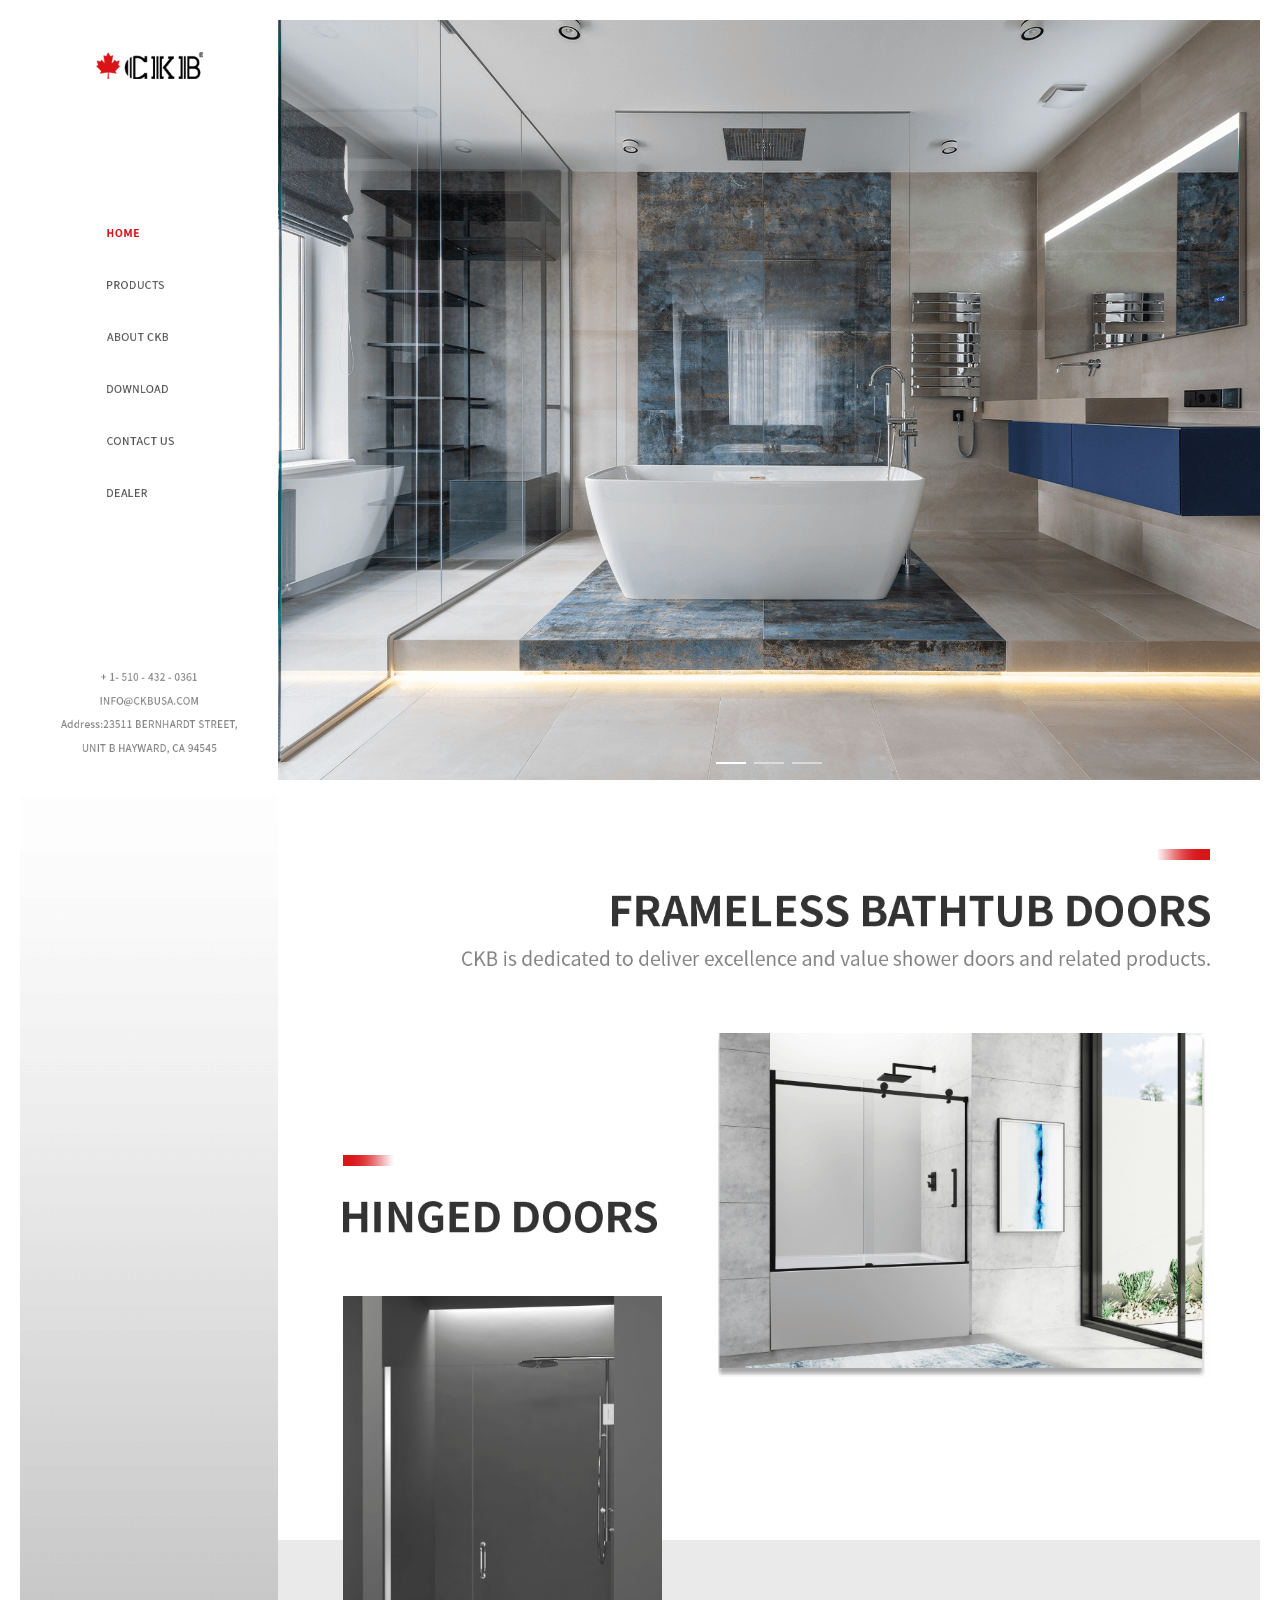
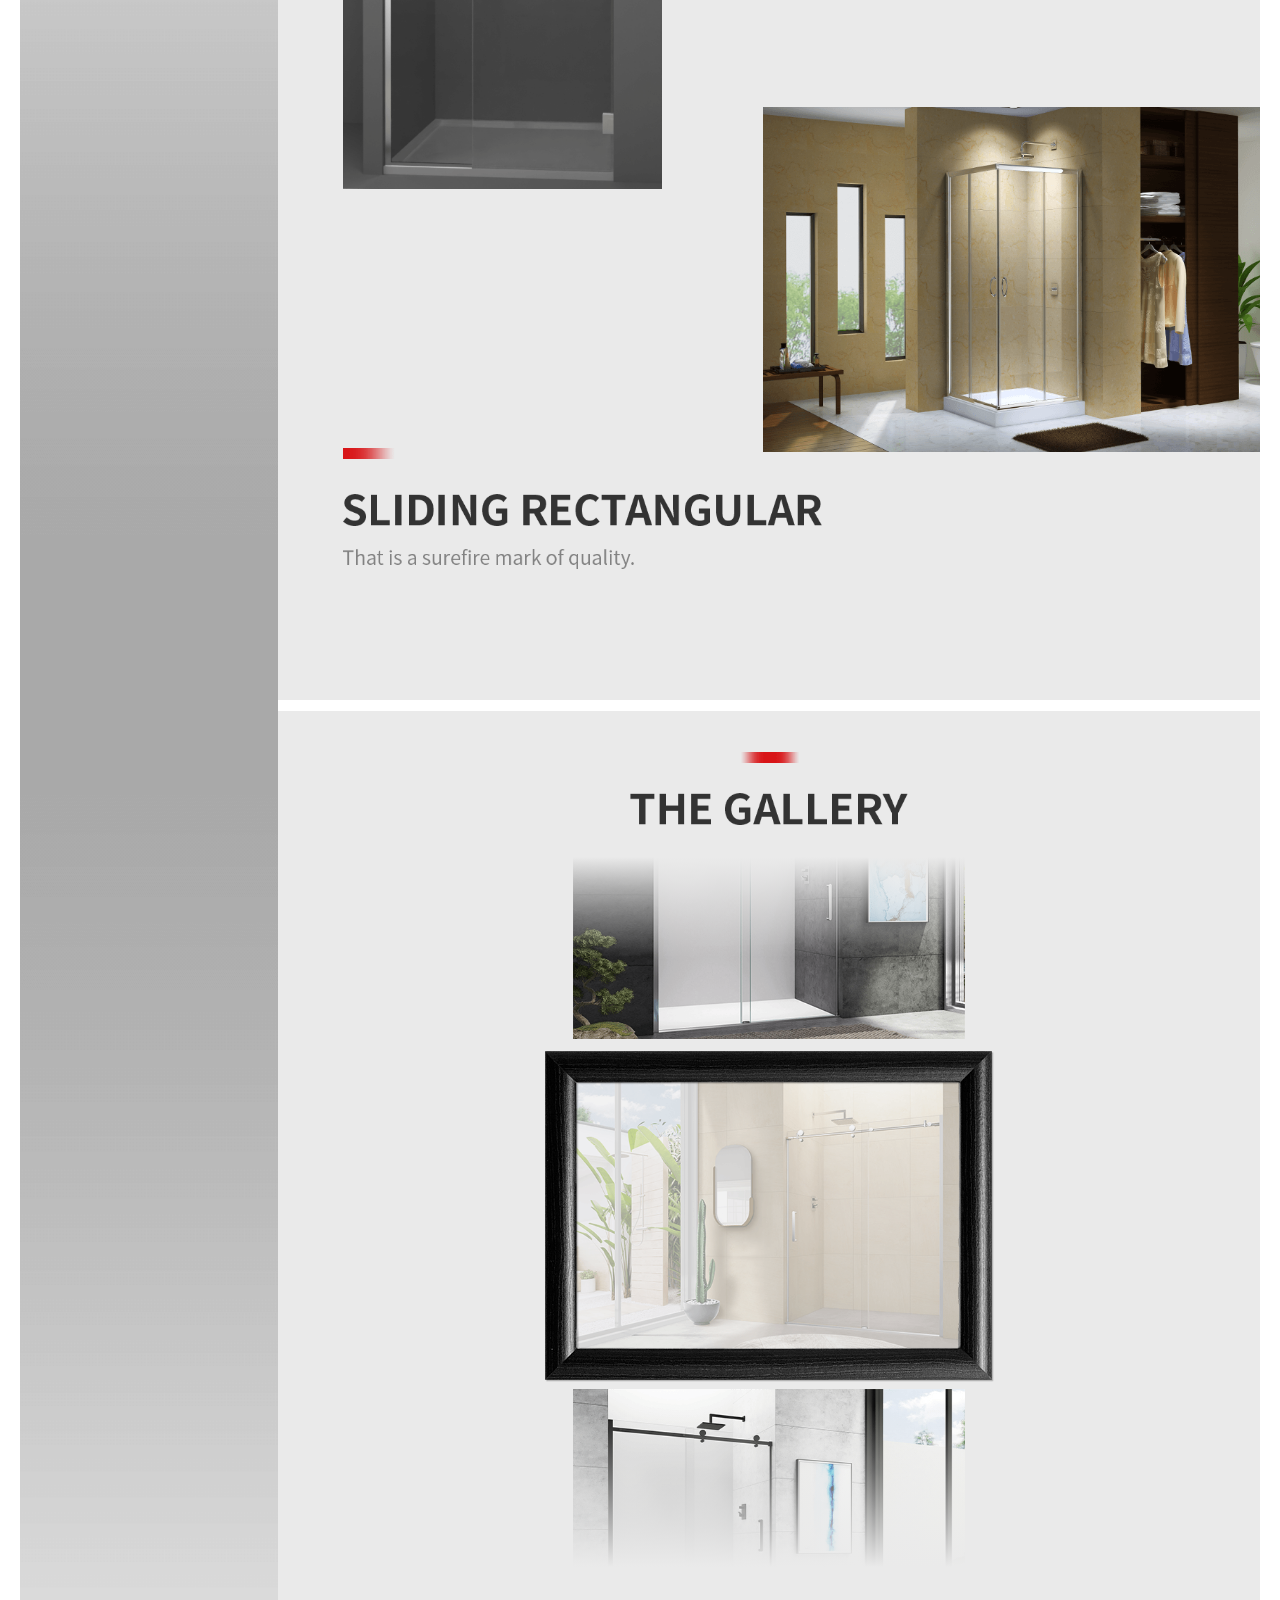
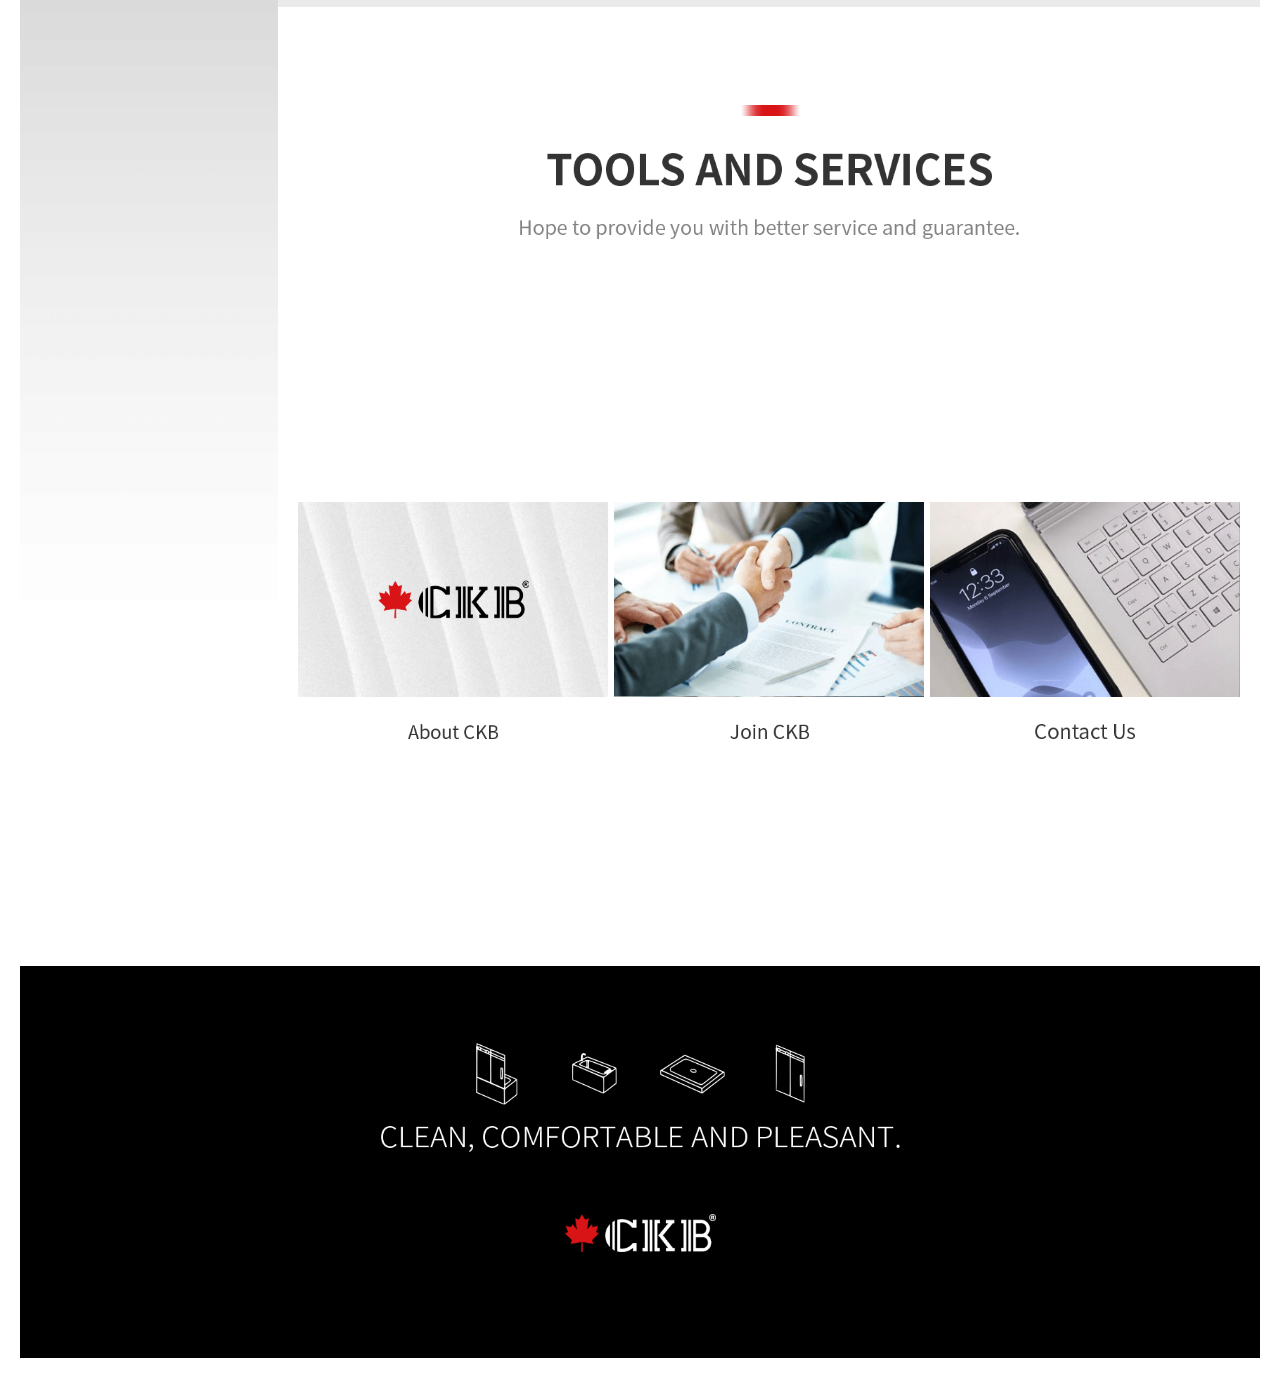
==== commit a63b2764: "ckb" ====
--- a/index.html
+++ b/index.html
@@ -1 +1 @@
-<!DOCTYPE html><html lang=""><head><meta charset="utf-8"><meta http-equiv="X-UA-Compatible" content="IE=edge"><meta name="viewport" content="width=device-width,initial-scale=1"><link rel="icon" href="favicon.ico"><title>ckb_website</title><link href="static/css/app.176e14c6.css" rel="preload" as="style"><link href="static/css/chunk-elementUI.caa671fd.css" rel="preload" as="style"><link href="static/css/chunk-libs.3d2d96e3.css" rel="preload" as="style"><link href="static/js/app.eeff426c.js" rel="preload" as="script"><link href="static/js/chunk-elementUI.95a52df5.js" rel="preload" as="script"><link href="static/js/chunk-libs.208a3569.js" rel="preload" as="script"><link href="static/css/chunk-elementUI.caa671fd.css" rel="stylesheet"><link href="static/css/chunk-libs.3d2d96e3.css" rel="stylesheet"><link href="static/css/app.176e14c6.css" rel="stylesheet"></head><body><noscript><strong>We're sorry but ckb_website doesn't work properly without JavaScript enabled. Please enable it to continue.</strong></noscript><div id="app"></div><script>(function(e){function r(r){for(var n,l,i=r[0],a=r[1],f=r[2],c=0,s=[];c<i.length;c++)l=i[c],Object.prototype.hasOwnProperty.call(o,l)&&o[l]&&s.push(o[l][0]),o[l]=0;for(n in a)Object.prototype.hasOwnProperty.call(a,n)&&(e[n]=a[n]);p&&p(r);while(s.length)s.shift()();return u.push.apply(u,f||[]),t()}function t(){for(var e,r=0;r<u.length;r++){for(var t=u[r],n=!0,i=1;i<t.length;i++){var a=t[i];0!==o[a]&&(n=!1)}n&&(u.splice(r--,1),e=l(l.s=t[0]))}return e}var n={},o={runtime:0},u=[];function l(r){if(n[r])return n[r].exports;var t=n[r]={i:r,l:!1,exports:{}};return e[r].call(t.exports,t,t.exports,l),t.l=!0,t.exports}l.m=e,l.c=n,l.d=function(e,r,t){l.o(e,r)||Object.defineProperty(e,r,{enumerable:!0,get:t})},l.r=function(e){"undefined"!==typeof Symbol&&Symbol.toStringTag&&Object.defineProperty(e,Symbol.toStringTag,{value:"Module"}),Object.defineProperty(e,"__esModule",{value:!0})},l.t=function(e,r){if(1&r&&(e=l(e)),8&r)return e;if(4&r&&"object"===typeof e&&e&&e.__esModule)return e;var t=Object.create(null);if(l.r(t),Object.defineProperty(t,"default",{enumerable:!0,value:e}),2&r&&"string"!=typeof e)for(var n in e)l.d(t,n,function(r){return e[r]}.bind(null,n));return t},l.n=function(e){var r=e&&e.__esModule?function(){return e["default"]}:function(){return e};return l.d(r,"a",r),r},l.o=function(e,r){return Object.prototype.hasOwnProperty.call(e,r)},l.p="";var i=window["webpackJsonp"]=window["webpackJsonp"]||[],a=i.push.bind(i);i.push=r,i=i.slice();for(var f=0;f<i.length;f++)r(i[f]);var p=a;t()})([]);</script><script src="static/js/chunk-elementUI.95a52df5.js"></script><script src="static/js/chunk-libs.208a3569.js"></script><script src="static/js/app.eeff426c.js"></script></body></html>+<!DOCTYPE html><html lang=""><head><meta charset="utf-8"><meta http-equiv="X-UA-Compatible" content="IE=edge"><meta name="viewport" content="width=device-width,initial-scale=1"><link rel="icon" href="favicon.ico"><title>ckb_website</title><link href="static/css/app.93dce30a.css" rel="preload" as="style"><link href="static/css/chunk-elementUI.caa671fd.css" rel="preload" as="style"><link href="static/css/chunk-libs.3d2d96e3.css" rel="preload" as="style"><link href="static/js/app.0fd2e648.js" rel="preload" as="script"><link href="static/js/chunk-elementUI.95a52df5.js" rel="preload" as="script"><link href="static/js/chunk-libs.208a3569.js" rel="preload" as="script"><link href="static/css/chunk-elementUI.caa671fd.css" rel="stylesheet"><link href="static/css/chunk-libs.3d2d96e3.css" rel="stylesheet"><link href="static/css/app.93dce30a.css" rel="stylesheet"></head><body><noscript><strong>We're sorry but ckb_website doesn't work properly without JavaScript enabled. Please enable it to continue.</strong></noscript><div id="app"></div><script>(function(e){function r(r){for(var n,l,i=r[0],a=r[1],f=r[2],c=0,s=[];c<i.length;c++)l=i[c],Object.prototype.hasOwnProperty.call(o,l)&&o[l]&&s.push(o[l][0]),o[l]=0;for(n in a)Object.prototype.hasOwnProperty.call(a,n)&&(e[n]=a[n]);p&&p(r);while(s.length)s.shift()();return u.push.apply(u,f||[]),t()}function t(){for(var e,r=0;r<u.length;r++){for(var t=u[r],n=!0,i=1;i<t.length;i++){var a=t[i];0!==o[a]&&(n=!1)}n&&(u.splice(r--,1),e=l(l.s=t[0]))}return e}var n={},o={runtime:0},u=[];function l(r){if(n[r])return n[r].exports;var t=n[r]={i:r,l:!1,exports:{}};return e[r].call(t.exports,t,t.exports,l),t.l=!0,t.exports}l.m=e,l.c=n,l.d=function(e,r,t){l.o(e,r)||Object.defineProperty(e,r,{enumerable:!0,get:t})},l.r=function(e){"undefined"!==typeof Symbol&&Symbol.toStringTag&&Object.defineProperty(e,Symbol.toStringTag,{value:"Module"}),Object.defineProperty(e,"__esModule",{value:!0})},l.t=function(e,r){if(1&r&&(e=l(e)),8&r)return e;if(4&r&&"object"===typeof e&&e&&e.__esModule)return e;var t=Object.create(null);if(l.r(t),Object.defineProperty(t,"default",{enumerable:!0,value:e}),2&r&&"string"!=typeof e)for(var n in e)l.d(t,n,function(r){return e[r]}.bind(null,n));return t},l.n=function(e){var r=e&&e.__esModule?function(){return e["default"]}:function(){return e};return l.d(r,"a",r),r},l.o=function(e,r){return Object.prototype.hasOwnProperty.call(e,r)},l.p="";var i=window["webpackJsonp"]=window["webpackJsonp"]||[],a=i.push.bind(i);i.push=r,i=i.slice();for(var f=0;f<i.length;f++)r(i[f]);var p=a;t()})([]);</script><script src="static/js/chunk-elementUI.95a52df5.js"></script><script src="static/js/chunk-libs.208a3569.js"></script><script src="static/js/app.0fd2e648.js"></script></body></html>--- a/static/css/app.93dce30a.css
+++ b/static/css/app.93dce30a.css
@@ -0,0 +1 @@
+.textOmitted{overflow:hidden;white-space:nowrap;text-overflow:ellipsis}.row-start-center{justify-content:flex-start}.row-end-center,.row-start-center{display:flex;flex-direction:row;align-items:center}.row-end-center{justify-content:flex-end}.row-center-center{justify-content:center}.row-between-center,.row-center-center{display:flex;flex-direction:row;align-items:center}.row-between-center{justify-content:space-between}.row-around-center{display:flex;flex-direction:row;justify-content:space-around;align-items:center}.row-start-top{justify-content:flex-start}.row-end-top,.row-start-top{display:flex;flex-direction:row;align-items:flex-start}.row-end-top{justify-content:flex-end}.row-center-top{justify-content:center}.row-between-top,.row-center-top{display:flex;flex-direction:row;align-items:flex-start}.row-between-top{justify-content:space-between}.row-around-top{display:flex;flex-direction:row;justify-content:space-around;align-items:flex-start}.row-start-bottom{justify-content:flex-start}.row-end-bottom,.row-start-bottom{display:flex;flex-direction:row;align-items:flex-end}.row-end-bottom{justify-content:flex-end}.row-center-bottom{justify-content:center}.row-between-bottom,.row-center-bottom{display:flex;flex-direction:row;align-items:flex-end}.row-between-bottom{justify-content:space-between}.row-around-bottom{display:flex;flex-direction:row;justify-content:space-around;align-items:flex-end}.column-start-center{justify-content:flex-start}.column-end-center,.column-start-center{display:flex;flex-direction:column;align-items:center}.column-end-center{justify-content:flex-end}.column-center-center{justify-content:center}.column-between-center,.column-center-center{display:flex;flex-direction:column;align-items:center}.column-between-center{justify-content:space-between}.column-around-center{display:flex;flex-direction:column;justify-content:space-around;align-items:center}.column-start-left{justify-content:flex-start}.column-end-left,.column-start-left{display:flex;flex-direction:column;align-items:flex-start}.column-end-left{justify-content:flex-end}.column-center-left{justify-content:center}.column-between-left,.column-center-left{display:flex;flex-direction:column;align-items:flex-start}.column-between-left{justify-content:space-between}.column-around-left{display:flex;flex-direction:column;justify-content:space-around;align-items:flex-start}.column-start-right{justify-content:flex-start}.column-end-right,.column-start-right{display:flex;flex-direction:column;align-items:flex-end}.column-end-right{justify-content:flex-end}.column-center-right{justify-content:center}.column-between-right,.column-center-right{display:flex;flex-direction:column;align-items:flex-end}.column-between-right{justify-content:space-between}.column-around-right{display:flex;flex-direction:column;justify-content:space-around;align-items:flex-end}.fade-enter-active,.fade-leave-active{transition:opacity .28s}.fade-enter,.fade-leave-active{opacity:0}.fade-transform-enter-active,.fade-transform-leave-active{transition:all .5s}.fade-transform-enter{opacity:0;transform:translateX(-30px)}.fade-transform-leave-to{opacity:0;transform:translateX(30px)}.breadcrumb-enter-active,.breadcrumb-leave-active{transition:all .5s}.breadcrumb-enter,.breadcrumb-leave-active{opacity:0;transform:translateX(20px)}.breadcrumb-move{transition:all .5s}.breadcrumb-leave-active{position:absolute}.el-breadcrumb__inner,.el-breadcrumb__inner a{font-weight:400!important}.el-upload input[type=file]{display:none!important}.el-form-item{border-radius:9999px!important;border:1px solid #eee;border-radius:20px}.el-button--default{border-radius:9999px!important}.el-button--redtext,.el-button--redtext:focus,.el-button--redtext:hover{background-color:transparent}.el-button--blue{border-radius:9999px!important;background-color:#3f6eff;border:none;color:#fff!important}.el-button--blue:focus,.el-button--blue:hover{background-color:#3f6eff!important}.el-button--red{border-radius:9999px!important;background-color:#f12323;border:none;color:#fff!important}.el-button--red:focus,.el-button--red:hover{background-color:#f12323!important}.el-button--primary{border-radius:9999px!important;background-color:#f12323;border:none}.el-button--primary:focus,.el-button--primary:hover{background-color:#f12323!important;opacity:.8}.el-button--gray{border-radius:9999px!important;background-color:#eff1f6;color:#50576a;border-color:#dddfe5!important}.el-button--gray:focus,.el-button--gray:hover{background-color:#eff1f6!important;color:#50576a}.el-dialog{transform:none;left:0;margin:0 auto}.upload-container .el-upload{width:100%}.upload-container .el-upload .el-upload-dragger{width:100%;height:200px}.el-dropdown-menu a{display:block}.el-range-separator{box-sizing:content-box}.el-input__inner{height:21px;line-height:21px;border-radius:20px;font-size:10px;border:1px solid #dddfe5!important;padding:0 10px}.el-input__icon{line-height:21px}.el-input--prefix .el-input__inner{padding-left:10px}.el-input--suffix .el-input__inner{padding-right:7px}.el-input-group__append{background-color:transparent;border:none}.el-textarea__inner{line-height:21px;border-radius:14px;font-size:10px;border:1px solid #dddfe5!important;padding:0 10px}.el-table{font-size:9px;color:#3f3f3f;font-weight:400;border-spacing:0}.el-table .headLine{color:#000}.el-table thead{background-color:#eff1f6;height:20px;padding:0;color:#000;font-weight:400;line-height:24px}.el-table .el-table__row{height:20px}.el-table td,.el-table tr{padding:5px 0}.el-table td,.el-table th,.el-table tr{font-weight:400;background-color:transparent}.el-table th{padding:0}.el-table .ceilGray{background-color:#f7f8fa}body .el-table colgroup.gutter,body .el-table th.gutter{display:table-cell!important}.el-table__body,.el-table__footer,.el-table__header{width:100%;table-layout:fixed!important}.el-table td,.el-table th{vertical-align:middle}.el-table__body{width:100%;table-layout:fixed!important}.el-table .cell{white-space:pre-wrap;line-height:16px}.el-table .cell,.el-table th>.cell{padding-left:15px;padding-right:15px}.el-table th>.cell{white-space:nowrap;text-overflow:clip}.el-tabs__item{color:#a3a8af}.el-tabs__item.is-active{color:#000}.el-tabs__active-bar{background-color:#f12323;bottom:4px}.el-tabs__nav-wrap:after{background-color:transparent}.el-tabs__item:hover{color:#f12323}.el-tabs__item:focus.is-active.is-focus:not(:active){box-shadow:none}.el-tabs__content{height:100%}.el-pagination__sizes{width:60px;margin:0;color:#000}.el-pagination .el-select .el-input{width:60px;border-radius:8px}.el-pagination.is-background .el-pager li:not(.disabled).active{background:#f12323}.el-pagination.is-background .btn-next,.el-pagination.is-background .btn-prev{padding:0 7px}.el-pagination.is-background .btn-next,.el-pagination.is-background .btn-prev,.el-pagination.is-background .el-pager li{min-width:20px}.el-pager li,.el-pagination button,.el-pagination span:not([class*=suffix]){height:20px;line-height:20px}.el-dropdown-menu__item{line-height:30px}.el-dropdown .el-dropdown-selfdefine:focus:active{outline-width:0!important}:-webkit-direct-focus{outline-color:transparent}.el-select-dropdown__item{font-size:10px;height:22px;line-height:22px}.el-select .el-input__inner{height:21px!important;padding-right:15px;text-overflow:ellipsis}.el-radio{color:#50576a;margin-right:15px}.el-radio__label{font-size:10px}.el-radio__input.is-checked+.el-radio__label{color:#50576a}.el-radio__inner:after{width:7px;height:7px;background-color:#f12323;border-radius:50%}.el-radio__input.is-checked .el-radio__inner{border-color:#f12323;background:#fff}.el-checkbox__input.is-checked .el-checkbox__inner,.el-checkbox__input.is-indeterminate .el-checkbox__inner{background-color:#f12323;border-color:#f12323}.el-checkbox__input.is-focus .el-checkbox__inner{border-color:#f12323}.el-checkbox__input.is-checked+.el-checkbox__label{color:#000;font-size:9px;line-height:11px;height:11px;font-weight:400}.el-checkbox__inner{width:10px;height:10px}.el-checkbox__label{padding-left:7px;font-size:9px;line-height:11px;height:11px;color:#000;font-weight:400}.el-tree-node__label{font-size:10px}.el-icon-caret-right:before{content:""}.el-drawer{box-shadow:0 2px 5px 0 rgba(18,18,1,.3)}.el-tooltip__popper.is-light{border:1px solid #a3a8af}.el-tooltip__popper{font-size:10px;color:#3f3f3f}.el-date-editor .el-range-separator,.el-date-editor .el-range__close-icon,.el-date-editor .el-range__icon{line-height:16px}#app .main-container{height:calc(100vh - 48px);transition:margin-left .28s;top:48px;margin-left:144px;position:relative;overflow-y:hidden;background:#f5f5fa;padding:6px 8px 0}#app .sidebar-container{transition:width .28s;width:144px!important;background-color:#f12323;height:100%;position:fixed;font-size:0;top:48px;bottom:0;left:0;z-index:1001;overflow:hidden}#app .sidebar-container .horizontal-collapse-transition{transition:width 0s ease-in-out,padding-left 0s ease-in-out,padding-right 0s ease-in-out}#app .sidebar-container .scrollbar-wrapper{overflow-x:hidden!important}#app .sidebar-container .el-scrollbar__bar.is-vertical{right:0}#app .sidebar-container .el-scrollbar{height:100%}#app .sidebar-container.has-logo .el-scrollbar{height:calc(100% - 50px)}#app .sidebar-container .is-horizontal{display:none}#app .sidebar-container a{display:inline-block;width:100%;overflow:hidden}#app .sidebar-container .svg-icon{margin-right:16px}#app .sidebar-container .sub-el-icon{margin-right:12px;margin-left:-2px}#app .sidebar-container .el-menu{border:none;height:100%;width:100%!important}#app .sidebar-container .el-submenu__title:hover,#app .sidebar-container .submenu-title-noDropdown:hover{background-color:#9b1616!important}#app .sidebar-container .is-active>.el-submenu__title{color:#f4f4f5!important}#app .sidebar-container .el-submenu .el-menu-item,#app .sidebar-container .nest-menu .el-submenu>.el-submenu__title{min-width:144px!important;background-color:#1f2d3d!important}#app .sidebar-container .el-submenu .el-menu-item:hover,#app .sidebar-container .nest-menu .el-submenu>.el-submenu__title:hover{background-color:#001528!important}#app .sidebar-container .sidebar-frame{height:100%}#app .sidebar-container .sidebar-box{position:relative;width:48px;height:100%}#app .sidebar-container .sidebar-item{width:48px;height:58px;cursor:pointer}#app .sidebar-container .sidebar-item:hover{background:#9b1616}#app .sidebar-container .sidebar-item .item-icon{width:16px;height:16px}#app .sidebar-container .sidebar-item .item-icon.dis{opacity:.6}#app .sidebar-container .sidebar-item .item-title{margin-top:3px;font-size:10px;color:#f5f6f8}#app .sidebar-container .sidebar-item .item-title.dis{opacity:.6}#app .sidebar-container .subbar-box{position:relative;width:96px;height:100%;background:#fff}#app .sidebar-container .subbar-empty{width:100%;height:18px}#app .sidebar-container .subbar-item{margin:0 auto;width:85px;height:19px;border-radius:10px;cursor:pointer}#app .sidebar-container .subbar-item:hover{background:#efeff6}#app .sidebar-container .subbar-item .point{width:6px;height:6px;background:#f12323;border-radius:50%}#app .sidebar-container .subbar-item .title{margin-left:10px;font-size:10px;color:#000;height:100%;line-height:19px}#app .sidebar-container .subbar-item.active{background:#efeff6}#app .hideSidebar .sidebar-container{width:48px!important}#app .hideSidebar .main-container{margin-left:48px}#app .hideSidebar .submenu-title-noDropdown{padding:0!important;position:relative}#app .hideSidebar .submenu-title-noDropdown .el-tooltip{padding:0!important}#app .hideSidebar .submenu-title-noDropdown .el-tooltip .svg-icon{margin-left:20px}#app .hideSidebar .submenu-title-noDropdown .el-tooltip .sub-el-icon{margin-left:19px}#app .hideSidebar .el-submenu{overflow:hidden}#app .hideSidebar .el-submenu>.el-submenu__title{padding:0!important}#app .hideSidebar .el-submenu>.el-submenu__title .svg-icon{margin-left:20px}#app .hideSidebar .el-submenu>.el-submenu__title .sub-el-icon{margin-left:19px}#app .hideSidebar .el-submenu>.el-submenu__title .el-submenu__icon-arrow{display:none}#app .hideSidebar .el-menu--collapse .el-submenu>.el-submenu__title>span{height:0;width:0;overflow:hidden;visibility:hidden;display:inline-block}#app .el-menu--collapse .el-menu .el-submenu{min-width:144px!important}#app .mobile .main-container{margin-left:0}#app .mobile .sidebar-container{transition:transform .28s;width:144px!important}#app .mobile.hideSidebar .sidebar-container{pointer-events:none;transition-duration:.3s;transform:translate3d(-144px,0,0)}#app .withoutAnimation .main-container,#app .withoutAnimation .sidebar-container{transition:none}.el-menu--vertical>.el-menu .svg-icon{margin-right:16px}.el-menu--vertical>.el-menu .sub-el-icon{margin-right:12px;margin-left:-2px}.el-menu--vertical .el-menu-item:hover,.el-menu--vertical .nest-menu .el-submenu>.el-submenu__title:hover{background-color:#9b1616!important}.el-menu--vertical>.el-menu--popup{max-height:100vh;overflow-y:auto}.el-menu--vertical>.el-menu--popup::-webkit-scrollbar-track-piece{background:#d3dce6}.el-menu--vertical>.el-menu--popup::-webkit-scrollbar{width:6px}.el-menu--vertical>.el-menu--popup::-webkit-scrollbar-thumb{background:#99a9bf;border-radius:20px}body{height:100%;-moz-osx-font-smoothing:grayscale;-webkit-font-smoothing:antialiased;text-rendering:optimizeLegibility;font-family:Helvetica Neue,Helvetica,PingFang SC,Hiragino Sans GB,Microsoft YaHei,Arial,sans-serif}label{font-weight:700}html{min-width:1440px;height:100%;box-sizing:border-box}@media screen and (max-width:1440px){html{min-width:1120px}}#app{height:100%}*,:after,:before{box-sizing:inherit}a:active,a:focus{outline:none}a,a:focus,a:hover{cursor:pointer;color:inherit;text-decoration:none}div:focus{outline:none}.clearfix:after{visibility:hidden;display:block;font-size:0;content:" ";clear:both;height:0}.app-container{min-height:100%}.app-container,.page-container{position:relative;background:#fff}.page-container{width:100%;max-width:1350px;margin:0 auto}#app{font-family:Avenir,Helvetica,Arial,sans-serif;color:#2c3e50}@font-face{font-family:element-icons;src:url(../../static/fonts/element-icons.535877f5.woff) format("woff"),url(../../static/fonts/element-icons.732389de.ttf) format("truetype");font-weight:400;font-display:"auto";font-style:normal}#app,[class*=" el-icon-"],[class^=el-icon-]{-webkit-font-smoothing:antialiased;-moz-osx-font-smoothing:grayscale}[class*=" el-icon-"],[class^=el-icon-]{font-family:element-icons!important;speak:none;font-style:normal;font-weight:400;font-variant:normal;text-transform:none;line-height:1;vertical-align:baseline;display:inline-block}.el-icon-ice-cream-round:before{content:"\e6a0"}.el-icon-ice-cream-square:before{content:"\e6a3"}.el-icon-lollipop:before{content:"\e6a4"}.el-icon-potato-strips:before{content:"\e6a5"}.el-icon-milk-tea:before{content:"\e6a6"}.el-icon-ice-drink:before{content:"\e6a7"}.el-icon-ice-tea:before{content:"\e6a9"}.el-icon-coffee:before{content:"\e6aa"}.el-icon-orange:before{content:"\e6ab"}.el-icon-pear:before{content:"\e6ac"}.el-icon-apple:before{content:"\e6ad"}.el-icon-cherry:before{content:"\e6ae"}.el-icon-watermelon:before{content:"\e6af"}.el-icon-grape:before{content:"\e6b0"}.el-icon-refrigerator:before{content:"\e6b1"}.el-icon-goblet-square-full:before{content:"\e6b2"}.el-icon-goblet-square:before{content:"\e6b3"}.el-icon-goblet-full:before{content:"\e6b4"}.el-icon-goblet:before{content:"\e6b5"}.el-icon-cold-drink:before{content:"\e6b6"}.el-icon-coffee-cup:before{content:"\e6b8"}.el-icon-water-cup:before{content:"\e6b9"}.el-icon-hot-water:before{content:"\e6ba"}.el-icon-ice-cream:before{content:"\e6bb"}.el-icon-dessert:before{content:"\e6bc"}.el-icon-sugar:before{content:"\e6bd"}.el-icon-tableware:before{content:"\e6be"}.el-icon-burger:before{content:"\e6bf"}.el-icon-knife-fork:before{content:"\e6c1"}.el-icon-fork-spoon:before{content:"\e6c2"}.el-icon-chicken:before{content:"\e6c3"}.el-icon-food:before{content:"\e6c4"}.el-icon-dish-1:before{content:"\e6c5"}.el-icon-dish:before{content:"\e6c6"}.el-icon-moon-night:before{content:"\e6ee"}.el-icon-moon:before{content:"\e6f0"}.el-icon-cloudy-and-sunny:before{content:"\e6f1"}.el-icon-partly-cloudy:before{content:"\e6f2"}.el-icon-cloudy:before{content:"\e6f3"}.el-icon-sunny:before{content:"\e6f6"}.el-icon-sunset:before{content:"\e6f7"}.el-icon-sunrise-1:before{content:"\e6f8"}.el-icon-sunrise:before{content:"\e6f9"}.el-icon-heavy-rain:before{content:"\e6fa"}.el-icon-lightning:before{content:"\e6fb"}.el-icon-light-rain:before{content:"\e6fc"}.el-icon-wind-power:before{content:"\e6fd"}.el-icon-baseball:before{content:"\e712"}.el-icon-soccer:before{content:"\e713"}.el-icon-football:before{content:"\e715"}.el-icon-basketball:before{content:"\e716"}.el-icon-ship:before{content:"\e73f"}.el-icon-truck:before{content:"\e740"}.el-icon-bicycle:before{content:"\e741"}.el-icon-mobile-phone:before{content:"\e6d3"}.el-icon-service:before{content:"\e6d4"}.el-icon-key:before{content:"\e6e2"}.el-icon-unlock:before{content:"\e6e4"}.el-icon-lock:before{content:"\e6e5"}.el-icon-watch:before{content:"\e6fe"}.el-icon-watch-1:before{content:"\e6ff"}.el-icon-timer:before{content:"\e702"}.el-icon-alarm-clock:before{content:"\e703"}.el-icon-map-location:before{content:"\e704"}.el-icon-delete-location:before{content:"\e705"}.el-icon-add-location:before{content:"\e706"}.el-icon-location-information:before{content:"\e707"}.el-icon-location-outline:before{content:"\e708"}.el-icon-location:before{content:"\e79e"}.el-icon-place:before{content:"\e709"}.el-icon-discover:before{content:"\e70a"}.el-icon-first-aid-kit:before{content:"\e70b"}.el-icon-trophy-1:before{content:"\e70c"}.el-icon-trophy:before{content:"\e70d"}.el-icon-medal:before{content:"\e70e"}.el-icon-medal-1:before{content:"\e70f"}.el-icon-stopwatch:before{content:"\e710"}.el-icon-mic:before{content:"\e711"}.el-icon-copy-document:before{content:"\e718"}.el-icon-full-screen:before{content:"\e719"}.el-icon-switch-button:before{content:"\e71b"}.el-icon-aim:before{content:"\e71c"}.el-icon-crop:before{content:"\e71d"}.el-icon-odometer:before{content:"\e71e"}.el-icon-time:before{content:"\e71f"}.el-icon-bangzhu:before{content:"\e724"}.el-icon-close-notification:before{content:"\e726"}.el-icon-microphone:before{content:"\e727"}.el-icon-turn-off-microphone:before{content:"\e728"}.el-icon-position:before{content:"\e729"}.el-icon-postcard:before{content:"\e72a"}.el-icon-message:before{content:"\e72b"}.el-icon-chat-line-square:before{content:"\e72d"}.el-icon-chat-dot-square:before{content:"\e72e"}.el-icon-chat-dot-round:before{content:"\e72f"}.el-icon-chat-square:before{content:"\e730"}.el-icon-chat-line-round:before{content:"\e731"}.el-icon-chat-round:before{content:"\e732"}.el-icon-set-up:before{content:"\e733"}.el-icon-turn-off:before{content:"\e734"}.el-icon-open:before{content:"\e735"}.el-icon-connection:before{content:"\e736"}.el-icon-link:before{content:"\e737"}.el-icon-cpu:before{content:"\e738"}.el-icon-thumb:before{content:"\e739"}.el-icon-female:before{content:"\e73a"}.el-icon-male:before{content:"\e73b"}.el-icon-guide:before{content:"\e73c"}.el-icon-news:before{content:"\e73e"}.el-icon-price-tag:before{content:"\e744"}.el-icon-discount:before{content:"\e745"}.el-icon-wallet:before{content:"\e747"}.el-icon-coin:before{content:"\e748"}.el-icon-money:before{content:"\e749"}.el-icon-bank-card:before{content:"\e74a"}.el-icon-box:before{content:"\e74b"}.el-icon-present:before{content:"\e74c"}.el-icon-sell:before{content:"\e6d5"}.el-icon-sold-out:before{content:"\e6d6"}.el-icon-shopping-bag-2:before{content:"\e74d"}.el-icon-shopping-bag-1:before{content:"\e74e"}.el-icon-shopping-cart-2:before{content:"\e74f"}.el-icon-shopping-cart-1:before{content:"\e750"}.el-icon-shopping-cart-full:before{content:"\e751"}.el-icon-smoking:before{content:"\e752"}.el-icon-no-smoking:before{content:"\e753"}.el-icon-house:before{content:"\e754"}.el-icon-table-lamp:before{content:"\e755"}.el-icon-school:before{content:"\e756"}.el-icon-office-building:before{content:"\e757"}.el-icon-toilet-paper:before{content:"\e758"}.el-icon-notebook-2:before{content:"\e759"}.el-icon-notebook-1:before{content:"\e75a"}.el-icon-files:before{content:"\e75b"}.el-icon-collection:before{content:"\e75c"}.el-icon-receiving:before{content:"\e75d"}.el-icon-suitcase-1:before{content:"\e760"}.el-icon-suitcase:before{content:"\e761"}.el-icon-film:before{content:"\e763"}.el-icon-collection-tag:before{content:"\e765"}.el-icon-data-analysis:before{content:"\e766"}.el-icon-pie-chart:before{content:"\e767"}.el-icon-data-board:before{content:"\e768"}.el-icon-data-line:before{content:"\e76d"}.el-icon-reading:before{content:"\e769"}.el-icon-magic-stick:before{content:"\e76a"}.el-icon-coordinate:before{content:"\e76b"}.el-icon-mouse:before{content:"\e76c"}.el-icon-brush:before{content:"\e76e"}.el-icon-headset:before{content:"\e76f"}.el-icon-umbrella:before{content:"\e770"}.el-icon-scissors:before{content:"\e771"}.el-icon-mobile:before{content:"\e773"}.el-icon-attract:before{content:"\e774"}.el-icon-monitor:before{content:"\e775"}.el-icon-search:before{content:"\e778"}.el-icon-takeaway-box:before{content:"\e77a"}.el-icon-paperclip:before{content:"\e77d"}.el-icon-printer:before{content:"\e77e"}.el-icon-document-add:before{content:"\e782"}.el-icon-document:before{content:"\e785"}.el-icon-document-checked:before{content:"\e786"}.el-icon-document-copy:before{content:"\e787"}.el-icon-document-delete:before{content:"\e788"}.el-icon-document-remove:before{content:"\e789"}.el-icon-tickets:before{content:"\e78b"}.el-icon-folder-checked:before{content:"\e77f"}.el-icon-folder-delete:before{content:"\e780"}.el-icon-folder-remove:before{content:"\e781"}.el-icon-folder-add:before{content:"\e783"}.el-icon-folder-opened:before{content:"\e784"}.el-icon-folder:before{content:"\e78a"}.el-icon-edit-outline:before{content:"\e764"}.el-icon-edit:before{content:"\e78c"}.el-icon-date:before{content:"\e78e"}.el-icon-c-scale-to-original:before{content:"\e7c6"}.el-icon-view:before{content:"\e6ce"}.el-icon-loading:before{content:"\e6cf"}.el-icon-rank:before{content:"\e6d1"}.el-icon-sort-down:before{content:"\e7c4"}.el-icon-sort-up:before{content:"\e7c5"}.el-icon-sort:before{content:"\e6d2"}.el-icon-finished:before{content:"\e6cd"}.el-icon-refresh-left:before{content:"\e6c7"}.el-icon-refresh-right:before{content:"\e6c8"}.el-icon-refresh:before{content:"\e6d0"}.el-icon-video-play:before{content:"\e7c0"}.el-icon-video-pause:before{content:"\e7c1"}.el-icon-d-arrow-right:before{content:"\e6dc"}.el-icon-d-arrow-left:before{content:"\e6dd"}.el-icon-arrow-up:before{content:"\e6e1"}.el-icon-arrow-down:before{content:"\e6df"}.el-icon-arrow-right:before{content:"\e6e0"}.el-icon-arrow-left:before{content:"\e6de"}.el-icon-top-right:before{content:"\e6e7"}.el-icon-top-left:before{content:"\e6e8"}.el-icon-top:before{content:"\e6e6"}.el-icon-bottom:before{content:"\e6eb"}.el-icon-right:before{content:"\e6e9"}.el-icon-back:before{content:"\e6ea"}.el-icon-bottom-right:before{content:"\e6ec"}.el-icon-bottom-left:before{content:"\e6ed"}.el-icon-caret-top:before{content:"\e78f"}.el-icon-caret-bottom:before{content:"\e790"}.el-icon-caret-right:before{content:"\e791"}.el-icon-caret-left:before{content:"\e792"}.el-icon-d-caret:before{content:"\e79a"}.el-icon-share:before{content:"\e793"}.el-icon-menu:before{content:"\e798"}.el-icon-s-grid:before{content:"\e7a6"}.el-icon-s-check:before{content:"\e7a7"}.el-icon-s-data:before{content:"\e7a8"}.el-icon-s-opportunity:before{content:"\e7aa"}.el-icon-s-custom:before{content:"\e7ab"}.el-icon-s-claim:before{content:"\e7ad"}.el-icon-s-finance:before{content:"\e7ae"}.el-icon-s-comment:before{content:"\e7af"}.el-icon-s-flag:before{content:"\e7b0"}.el-icon-s-marketing:before{content:"\e7b1"}.el-icon-s-shop:before{content:"\e7b4"}.el-icon-s-open:before{content:"\e7b5"}.el-icon-s-management:before{content:"\e7b6"}.el-icon-s-ticket:before{content:"\e7b7"}.el-icon-s-release:before{content:"\e7b8"}.el-icon-s-home:before{content:"\e7b9"}.el-icon-s-promotion:before{content:"\e7ba"}.el-icon-s-operation:before{content:"\e7bb"}.el-icon-s-unfold:before{content:"\e7bc"}.el-icon-s-fold:before{content:"\e7a9"}.el-icon-s-platform:before{content:"\e7bd"}.el-icon-s-order:before{content:"\e7be"}.el-icon-s-cooperation:before{content:"\e7bf"}.el-icon-bell:before{content:"\e725"}.el-icon-message-solid:before{content:"\e799"}.el-icon-video-camera:before{content:"\e772"}.el-icon-video-camera-solid:before{content:"\e796"}.el-icon-camera:before{content:"\e779"}.el-icon-camera-solid:before{content:"\e79b"}.el-icon-download:before{content:"\e77c"}.el-icon-upload2:before{content:"\e77b"}.el-icon-upload:before{content:"\e7c3"}.el-icon-picture-outline-round:before{content:"\e75f"}.el-icon-picture-outline:before{content:"\e75e"}.el-icon-picture:before{content:"\e79f"}.el-icon-close:before{content:"\e6db"}.el-icon-check:before{content:"\e6da"}.el-icon-plus:before{content:"\e6d9"}.el-icon-minus:before{content:"\e6d8"}.el-icon-help:before{content:"\e73d"}.el-icon-s-help:before{content:"\e7b3"}.el-icon-circle-close:before{content:"\e78d"}.el-icon-circle-check:before{content:"\e720"}.el-icon-circle-plus-outline:before{content:"\e723"}.el-icon-remove-outline:before{content:"\e722"}.el-icon-zoom-out:before{content:"\e776"}.el-icon-zoom-in:before{content:"\e777"}.el-icon-error:before{content:"\e79d"}.el-icon-success:before{content:"\e79c"}.el-icon-circle-plus:before{content:"\e7a0"}.el-icon-remove:before{content:"\e7a2"}.el-icon-info:before{content:"\e7a1"}.el-icon-question:before{content:"\e7a4"}.el-icon-warning-outline:before{content:"\e6c9"}.el-icon-warning:before{content:"\e7a3"}.el-icon-goods:before{content:"\e7c2"}.el-icon-s-goods:before{content:"\e7b2"}.el-icon-star-off:before{content:"\e717"}.el-icon-star-on:before{content:"\e797"}.el-icon-more-outline:before{content:"\e6cc"}.el-icon-more:before{content:"\e794"}.el-icon-phone-outline:before{content:"\e6cb"}.el-icon-phone:before{content:"\e795"}.el-icon-user:before{content:"\e6e3"}.el-icon-user-solid:before{content:"\e7a5"}.el-icon-setting:before{content:"\e6ca"}.el-icon-s-tools:before{content:"\e7ac"}.el-icon-delete:before{content:"\e6d7"}.el-icon-delete-solid:before{content:"\e7c9"}.el-icon-eleme:before{content:"\e7c7"}.el-icon-platform-eleme:before{content:"\e7ca"}.el-icon-loading{-webkit-animation:rotating 2s linear infinite;animation:rotating 2s linear infinite}.el-icon--right{margin-left:5px}.el-icon--left{margin-right:5px}@-webkit-keyframes rotating{0%{transform:rotate(0deg)}to{transform:rotate(1turn)}}@keyframes rotating{0%{transform:rotate(0deg)}to{transform:rotate(1turn)}}.el-pagination{white-space:nowrap;padding:2px 5px;color:#303133;font-weight:700}.el-pagination:after,.el-pagination:before{display:table;content:""}.el-pagination:after{clear:both}.el-pagination button,.el-pagination span:not([class*=suffix]){display:inline-block;font-size:13px;min-width:35.5px;height:28px;line-height:28px;vertical-align:top;box-sizing:border-box}.el-pagination .el-input__inner{text-align:center;-moz-appearance:textfield;line-height:normal}.el-pagination .el-input__suffix{right:0;transform:scale(.8)}.el-pagination .el-select .el-input{width:100px;margin:0 5px}.el-pagination .el-select .el-input .el-input__inner{padding-right:25px;border-radius:3px}.el-pagination button{border:none;padding:0 6px;background:transparent}.el-pagination button:focus{outline:none}.el-pagination button:hover{color:teal}.el-pagination button:disabled{color:#c0c4cc;background-color:#fff;cursor:not-allowed}.el-pagination .btn-next,.el-pagination .btn-prev{background:50% no-repeat;background-size:16px;background-color:#fff;cursor:pointer;margin:0;color:#303133}.el-pagination .btn-next .el-icon,.el-pagination .btn-prev .el-icon{display:block;font-size:12px;font-weight:700}.el-pagination .btn-prev{padding-right:12px}.el-pagination .btn-next{padding-left:12px}.el-pagination .el-pager li.disabled{color:#c0c4cc;cursor:not-allowed}.el-pagination--small .btn-next,.el-pagination--small .btn-prev,.el-pagination--small .el-pager li,.el-pagination--small .el-pager li.btn-quicknext,.el-pagination--small .el-pager li.btn-quickprev,.el-pagination--small .el-pager li:last-child{border-color:transparent;font-size:12px;line-height:22px;height:22px;min-width:22px}.el-pagination--small .arrow.disabled{visibility:hidden}.el-pagination--small .more:before,.el-pagination--small li.more:before{line-height:24px}.el-pagination--small button,.el-pagination--small span:not([class*=suffix]){height:22px;line-height:22px}.el-pagination--small .el-pagination__editor,.el-pagination--small .el-pagination__editor.el-input .el-input__inner{height:22px}.el-pagination__sizes{margin:0 10px 0 0;font-weight:400;color:#606266}.el-pagination__sizes .el-input .el-input__inner{font-size:13px;padding-left:8px}.el-pagination__sizes .el-input .el-input__inner:hover{border-color:teal}.el-pagination__total{margin-right:10px;font-weight:400;color:#606266}.el-pagination__jump{margin-left:24px;font-weight:400;color:#606266}.el-pagination__jump .el-input__inner{padding:0 3px}.el-pagination__rightwrapper{float:right}.el-pagination__editor{line-height:18px;padding:0 2px;height:28px;text-align:center;margin:0 2px;box-sizing:border-box;border-radius:3px}.el-pagination__editor.el-input{width:50px}.el-pagination__editor.el-input .el-input__inner{height:28px}.el-pagination__editor .el-input__inner::-webkit-inner-spin-button,.el-pagination__editor .el-input__inner::-webkit-outer-spin-button{-webkit-appearance:none;margin:0}.el-pagination.is-background .btn-next,.el-pagination.is-background .btn-prev,.el-pagination.is-background .el-pager li{margin:0 5px;background-color:#f4f4f5;color:#606266;min-width:30px;border-radius:2px}.el-pagination.is-background .btn-next.disabled,.el-pagination.is-background .btn-prev.disabled,.el-pagination.is-background .el-pager li.disabled{color:#c0c4cc}.el-pagination.is-background .btn-next,.el-pagination.is-background .btn-prev{padding:0}.el-pagination.is-background .btn-next:disabled,.el-pagination.is-background .btn-prev:disabled{color:#c0c4cc}.el-pagination.is-background .el-pager li:not(.disabled):hover{color:teal}.el-pagination.is-background .el-pager li:not(.disabled).active{background-color:teal;color:#fff}.el-pagination.is-background.el-pagination--small .btn-next,.el-pagination.is-background.el-pagination--small .btn-prev,.el-pagination.is-background.el-pagination--small .el-pager li{margin:0 3px;min-width:22px}.el-pager{-webkit-user-select:none;-moz-user-select:none;-ms-user-select:none;user-select:none;list-style:none;display:inline-block;vertical-align:top;font-size:0;padding:0;margin:0}.el-pager .more:before{line-height:30px}.el-pager li{padding:0 4px;background:#fff;vertical-align:top;display:inline-block;font-size:13px;min-width:35.5px;height:28px;line-height:28px;cursor:pointer;box-sizing:border-box;text-align:center;margin:0}.el-pager li.btn-quicknext,.el-pager li.btn-quickprev{line-height:28px;color:#303133}.el-pager li.btn-quicknext.disabled,.el-pager li.btn-quickprev.disabled{color:#c0c4cc}.el-pager li.btn-quicknext:hover,.el-pager li.btn-quickprev:hover{cursor:pointer}.el-pager li.active+li{border-left:0}.el-pager li:hover{color:teal}.el-pager li.active{color:teal;cursor:default}@-webkit-keyframes v-modal-in{0%{opacity:0}}@-webkit-keyframes v-modal-out{to{opacity:0}}.el-dialog{position:relative;margin:0 auto 50px;background:#fff;border-radius:2px;box-shadow:0 1px 3px rgba(0,0,0,.3);box-sizing:border-box;width:50%}.el-dialog.is-fullscreen{width:100%;margin-top:0;margin-bottom:0;height:100%;overflow:auto}.el-dialog__wrapper{position:fixed;top:0;right:0;bottom:0;left:0;overflow:auto;margin:0}.el-dialog__header{padding:20px;padding-bottom:10px}.el-dialog__headerbtn{position:absolute;top:20px;right:20px;padding:0;background:transparent;border:none;outline:none;cursor:pointer;font-size:16px}.el-dialog__headerbtn .el-dialog__close{color:#909399}.el-dialog__headerbtn:focus .el-dialog__close,.el-dialog__headerbtn:hover .el-dialog__close{color:teal}.el-dialog__title{line-height:24px;font-size:18px;color:#303133}.el-dialog__body{padding:30px 20px;color:#606266;font-size:14px;word-break:break-all}.el-dialog__footer{padding:20px;padding-top:10px;text-align:right;box-sizing:border-box}.el-dialog--center{text-align:center}.el-dialog--center .el-dialog__body{text-align:initial;padding:25px 25px 30px}.el-dialog--center .el-dialog__footer{text-align:inherit}.dialog-fade-enter-active{-webkit-animation:dialog-fade-in .3s;animation:dialog-fade-in .3s}.dialog-fade-leave-active{-webkit-animation:dialog-fade-out .3s;animation:dialog-fade-out .3s}@-webkit-keyframes dialog-fade-in{0%{transform:translate3d(0,-20px,0);opacity:0}to{transform:translateZ(0);opacity:1}}@keyframes dialog-fade-in{0%{transform:translate3d(0,-20px,0);opacity:0}to{transform:translateZ(0);opacity:1}}@-webkit-keyframes dialog-fade-out{0%{transform:translateZ(0);opacity:1}to{transform:translate3d(0,-20px,0);opacity:0}}@keyframes dialog-fade-out{0%{transform:translateZ(0);opacity:1}to{transform:translate3d(0,-20px,0);opacity:0}}.el-autocomplete{position:relative;display:inline-block}.el-autocomplete-suggestion{margin:5px 0;box-shadow:0 2px 12px 0 rgba(0,0,0,.1);border-radius:4px;border:1px solid #e4e7ed;box-sizing:border-box;background-color:#fff}.el-autocomplete-suggestion__wrap{max-height:280px;padding:10px 0;box-sizing:border-box}.el-autocomplete-suggestion__list{margin:0;padding:0}.el-autocomplete-suggestion li{padding:0 20px;margin:0;line-height:34px;cursor:pointer;color:#606266;font-size:14px;list-style:none;white-space:nowrap;overflow:hidden;text-overflow:ellipsis}.el-autocomplete-suggestion li.highlighted,.el-autocomplete-suggestion li:hover{background-color:#f5f7fa}.el-autocomplete-suggestion li.divider{margin-top:6px;border-top:1px solid #000}.el-autocomplete-suggestion li.divider:last-child{margin-bottom:-6px}.el-autocomplete-suggestion.is-loading li{text-align:center;height:100px;line-height:100px;font-size:20px;color:#999}.el-autocomplete-suggestion.is-loading li:after{display:inline-block;content:"";height:100%;vertical-align:middle}.el-autocomplete-suggestion.is-loading li:hover{background-color:#fff}.el-autocomplete-suggestion.is-loading .el-icon-loading{vertical-align:middle}.el-dropdown{display:inline-block;position:relative;color:#606266;font-size:14px}.el-dropdown .el-button-group{display:block}.el-dropdown .el-button-group .el-button{float:none}.el-dropdown .el-dropdown__caret-button{padding-left:5px;padding-right:5px;position:relative;border-left:none}.el-dropdown .el-dropdown__caret-button:before{content:"";position:absolute;display:block;width:1px;top:5px;bottom:5px;left:0;background:hsla(0,0%,100%,.5)}.el-dropdown .el-dropdown__caret-button.el-button--default:before{background:rgba(220,223,230,.5)}.el-dropdown .el-dropdown__caret-button:hover:not(.is-disabled):before{top:0;bottom:0}.el-dropdown .el-dropdown__caret-button .el-dropdown__icon{padding-left:0}.el-dropdown__icon{font-size:12px;margin:0 3px}.el-dropdown .el-dropdown-selfdefine:focus:active,.el-dropdown .el-dropdown-selfdefine:focus:not(.focusing){outline-width:0}.el-dropdown [disabled]{cursor:not-allowed;color:#bbb}.el-dropdown-menu{position:absolute;top:0;left:0;z-index:10;padding:10px 0;margin:5px 0;background-color:#fff;border:1px solid #ebeef5;border-radius:4px;box-shadow:0 2px 12px 0 rgba(0,0,0,.1)}.el-dropdown-menu__item{list-style:none;line-height:36px;padding:0 20px;margin:0;font-size:14px;color:#606266;cursor:pointer;outline:none}.el-dropdown-menu__item:focus,.el-dropdown-menu__item:not(.is-disabled):hover{background-color:#e6f2f2;color:#399}.el-dropdown-menu__item i{margin-right:5px}.el-dropdown-menu__item--divided{position:relative;margin-top:6px;border-top:1px solid #ebeef5}.el-dropdown-menu__item--divided:before{content:"";height:6px;display:block;margin:0 -20px;background-color:#fff}.el-dropdown-menu__item.is-disabled{cursor:default;color:#bbb;pointer-events:none}.el-dropdown-menu--medium{padding:6px 0}.el-dropdown-menu--medium .el-dropdown-menu__item{line-height:30px;padding:0 17px;font-size:14px}.el-dropdown-menu--medium .el-dropdown-menu__item.el-dropdown-menu__item--divided{margin-top:6px}.el-dropdown-menu--medium .el-dropdown-menu__item.el-dropdown-menu__item--divided:before{height:6px;margin:0 -17px}.el-dropdown-menu--small{padding:6px 0}.el-dropdown-menu--small .el-dropdown-menu__item{line-height:27px;padding:0 15px;font-size:13px}.el-dropdown-menu--small .el-dropdown-menu__item.el-dropdown-menu__item--divided{margin-top:4px}.el-dropdown-menu--small .el-dropdown-menu__item.el-dropdown-menu__item--divided:before{height:4px;margin:0 -15px}.el-dropdown-menu--mini{padding:3px 0}.el-dropdown-menu--mini .el-dropdown-menu__item{line-height:24px;padding:0 10px;font-size:12px}.el-dropdown-menu--mini .el-dropdown-menu__item.el-dropdown-menu__item--divided{margin-top:3px}.el-dropdown-menu--mini .el-dropdown-menu__item.el-dropdown-menu__item--divided:before{height:3px;margin:0 -10px}.el-menu{border-right:1px solid #e6e6e6;list-style:none;position:relative;margin:0;padding-left:0;background-color:#fff}.el-menu:after,.el-menu:before{display:table;content:""}.el-menu:after{clear:both}.el-menu.el-menu--horizontal{border-bottom:1px solid #e6e6e6}.el-menu--horizontal{border-right:none}.el-menu--horizontal>.el-menu-item{float:left;height:60px;line-height:60px;margin:0;border-bottom:2px solid transparent;color:#909399}.el-menu--horizontal>.el-menu-item a,.el-menu--horizontal>.el-menu-item a:hover{color:inherit}.el-menu--horizontal>.el-menu-item:not(.is-disabled):focus,.el-menu--horizontal>.el-menu-item:not(.is-disabled):hover{background-color:#fff}.el-menu--horizontal>.el-submenu{float:left}.el-menu--horizontal>.el-submenu:focus,.el-menu--horizontal>.el-submenu:hover{outline:none}.el-menu--horizontal>.el-submenu:focus .el-submenu__title,.el-menu--horizontal>.el-submenu:hover .el-submenu__title{color:#303133}.el-menu--horizontal>.el-submenu.is-active .el-submenu__title{border-bottom:2px solid teal;color:#303133}.el-menu--horizontal>.el-submenu .el-submenu__title{height:60px;line-height:60px;border-bottom:2px solid transparent;color:#909399}.el-menu--horizontal>.el-submenu .el-submenu__title:hover{background-color:#fff}.el-menu--horizontal>.el-submenu .el-submenu__icon-arrow{position:static;vertical-align:middle;margin-left:8px;margin-top:-3px}.el-menu--horizontal .el-menu .el-menu-item,.el-menu--horizontal .el-menu .el-submenu__title{background-color:#fff;float:none;height:36px;line-height:36px;padding:0 10px;color:#909399}.el-menu--horizontal .el-menu .el-menu-item.is-active,.el-menu--horizontal .el-menu .el-submenu.is-active>.el-submenu__title{color:#303133}.el-menu--horizontal .el-menu-item:not(.is-disabled):focus,.el-menu--horizontal .el-menu-item:not(.is-disabled):hover{outline:none;color:#303133}.el-menu--horizontal>.el-menu-item.is-active{border-bottom:2px solid teal;color:#303133}.el-menu--collapse{width:64px}.el-menu--collapse>.el-menu-item [class^=el-icon-],.el-menu--collapse>.el-submenu>.el-submenu__title [class^=el-icon-]{margin:0;vertical-align:middle;width:24px;text-align:center}.el-menu--collapse>.el-menu-item .el-submenu__icon-arrow,.el-menu--collapse>.el-submenu>.el-submenu__title .el-submenu__icon-arrow{display:none}.el-menu--collapse>.el-menu-item span,.el-menu--collapse>.el-submenu>.el-submenu__title span{height:0;width:0;overflow:hidden;visibility:hidden;display:inline-block}.el-menu--collapse>.el-menu-item.is-active i{color:inherit}.el-menu--collapse .el-menu .el-submenu{min-width:200px}.el-menu--collapse .el-submenu{position:relative}.el-menu--collapse .el-submenu .el-menu{position:absolute;margin-left:5px;top:0;left:100%;z-index:10;border:1px solid #e4e7ed;border-radius:2px;box-shadow:0 2px 12px 0 rgba(0,0,0,.1)}.el-menu--collapse .el-submenu.is-opened>.el-submenu__title .el-submenu__icon-arrow{transform:none}.el-menu--popup{z-index:100;min-width:200px;border:none;padding:5px 0;border-radius:2px;box-shadow:0 2px 12px 0 rgba(0,0,0,.1)}.el-menu--popup-bottom-start{margin-top:5px}.el-menu--popup-right-start{margin-left:5px;margin-right:5px}.el-menu-item{height:56px;line-height:56px;font-size:14px;color:#303133;padding:0 20px;list-style:none;cursor:pointer;position:relative;transition:border-color .3s,background-color .3s,color .3s;box-sizing:border-box;white-space:nowrap}.el-menu-item *{vertical-align:middle}.el-menu-item i{color:#909399}.el-menu-item:focus,.el-menu-item:hover{outline:none;background-color:#e6f2f2}.el-menu-item.is-disabled{opacity:.25;cursor:not-allowed;background:none!important}.el-menu-item [class^=el-icon-]{margin-right:5px;width:24px;text-align:center;font-size:18px;vertical-align:middle}.el-menu-item.is-active{color:teal}.el-menu-item.is-active i{color:inherit}.el-submenu{list-style:none;margin:0;padding-left:0}.el-submenu__title{height:56px;line-height:56px;font-size:14px;color:#303133;padding:0 20px;list-style:none;cursor:pointer;position:relative;transition:border-color .3s,background-color .3s,color .3s;box-sizing:border-box;white-space:nowrap}.el-submenu__title *{vertical-align:middle}.el-submenu__title i{color:#909399}.el-submenu__title:focus,.el-submenu__title:hover{outline:none;background-color:#e6f2f2}.el-submenu__title.is-disabled{opacity:.25;cursor:not-allowed;background:none!important}.el-submenu__title:hover{background-color:#e6f2f2}.el-submenu .el-menu{border:none}.el-submenu .el-menu-item{height:50px;line-height:50px;padding:0 45px;min-width:200px}.el-submenu__icon-arrow{position:absolute;top:50%;right:20px;margin-top:-7px;transition:transform .3s;font-size:12px}.el-submenu.is-active .el-submenu__title{border-bottom-color:teal}.el-submenu.is-opened>.el-submenu__title .el-submenu__icon-arrow{transform:rotate(180deg)}.el-submenu.is-disabled .el-menu-item,.el-submenu.is-disabled .el-submenu__title{opacity:.25;cursor:not-allowed;background:none!important}.el-submenu [class^=el-icon-]{vertical-align:middle;margin-right:5px;width:24px;text-align:center;font-size:18px}.el-menu-item-group>ul{padding:0}.el-menu-item-group__title{padding:7px 0 7px 20px;line-height:normal;font-size:12px;color:#909399}.horizontal-collapse-transition .el-submenu__title .el-submenu__icon-arrow{transition:.2s;opacity:0}.el-radio-group{display:inline-block;line-height:1;vertical-align:middle;font-size:0}.el-radio-button,.el-radio-button__inner{position:relative;display:inline-block;outline:none}.el-radio-button__inner{line-height:1;white-space:nowrap;vertical-align:middle;background:#fff;border:1px solid #dcdfe6;font-weight:500;border-left:0;color:#606266;-webkit-appearance:none;text-align:center;box-sizing:border-box;margin:0;cursor:pointer;transition:all .3s cubic-bezier(.645,.045,.355,1);padding:12px 20px;font-size:14px;border-radius:0}.el-radio-button__inner.is-round{padding:12px 20px}.el-radio-button__inner:hover{color:teal}.el-radio-button__inner [class*=el-icon-]{line-height:.9}.el-radio-button__inner [class*=el-icon-]+span{margin-left:5px}.el-radio-button:first-child .el-radio-button__inner{border-left:1px solid #dcdfe6;border-radius:4px 0 0 4px;box-shadow:none!important}.el-radio-button__orig-radio{opacity:0;outline:none;position:absolute;z-index:-1}.el-radio-button__orig-radio:checked+.el-radio-button__inner{color:#fff;background-color:teal;border-color:teal;box-shadow:-1px 0 0 0 teal}.el-radio-button__orig-radio:disabled+.el-radio-button__inner{color:#c0c4cc;cursor:not-allowed;background-image:none;background-color:#fff;border-color:#ebeef5;box-shadow:none}.el-radio-button__orig-radio:disabled:checked+.el-radio-button__inner{background-color:#f2f6fc}.el-radio-button:last-child .el-radio-button__inner{border-radius:0 4px 4px 0}.el-radio-button:first-child:last-child .el-radio-button__inner{border-radius:4px}.el-radio-button--medium .el-radio-button__inner{padding:10px 20px;font-size:14px;border-radius:0}.el-radio-button--medium .el-radio-button__inner.is-round{padding:10px 20px}.el-radio-button--small .el-radio-button__inner{padding:9px 15px;font-size:12px;border-radius:0}.el-radio-button--small .el-radio-button__inner.is-round{padding:9px 15px}.el-radio-button--mini .el-radio-button__inner{padding:7px 15px;font-size:12px;border-radius:0}.el-radio-button--mini .el-radio-button__inner.is-round{padding:7px 15px}.el-radio-button:focus:not(.is-focus):not(:active):not(.is-disabled){box-shadow:0 0 2px 2px teal}.el-switch{display:inline-flex;align-items:center;position:relative;font-size:14px;line-height:20px;height:20px;vertical-align:middle}.el-switch.is-disabled .el-switch__core,.el-switch.is-disabled .el-switch__label{cursor:not-allowed}.el-switch__label{transition:.2s;height:20px;display:inline-block;font-size:14px;font-weight:500;cursor:pointer;vertical-align:middle;color:#303133}.el-switch__label.is-active{color:teal}.el-switch__label--left{margin-right:10px}.el-switch__label--right{margin-left:10px}.el-switch__label *{line-height:1;font-size:14px;display:inline-block}.el-switch__input{position:absolute;width:0;height:0;opacity:0;margin:0}.el-switch__core{margin:0;display:inline-block;position:relative;width:40px;height:20px;border:1px solid #dcdfe6;outline:none;border-radius:10px;box-sizing:border-box;background:#dcdfe6;cursor:pointer;transition:border-color .3s,background-color .3s;vertical-align:middle}.el-switch__core:after{content:"";position:absolute;top:1px;left:1px;border-radius:100%;transition:all .3s;width:16px;height:16px;background-color:#fff}.el-switch.is-checked .el-switch__core{border-color:teal;background-color:teal}.el-switch.is-checked .el-switch__core:after{left:100%;margin-left:-17px}.el-switch.is-disabled{opacity:.6}.el-switch--wide .el-switch__label.el-switch__label--left span{left:10px}.el-switch--wide .el-switch__label.el-switch__label--right span{right:10px}.el-switch .label-fade-enter,.el-switch .label-fade-leave-active{opacity:0}.el-select-dropdown{position:absolute;z-index:1001;border:1px solid #e4e7ed;border-radius:4px;background-color:#fff;box-shadow:0 2px 12px 0 rgba(0,0,0,.1);box-sizing:border-box;margin:5px 0}.el-select-dropdown.is-multiple .el-select-dropdown__item{padding-right:40px}.el-select-dropdown.is-multiple .el-select-dropdown__item.selected{color:teal;background-color:#fff}.el-select-dropdown.is-multiple .el-select-dropdown__item.selected.hover{background-color:#f5f7fa}.el-select-dropdown.is-multiple .el-select-dropdown__item.selected:after{position:absolute;right:20px;font-family:element-icons;content:"\e6da";font-size:12px;font-weight:700;-webkit-font-smoothing:antialiased;-moz-osx-font-smoothing:grayscale}.el-select-dropdown .el-scrollbar.is-empty .el-select-dropdown__list{padding:0}.el-select-dropdown__empty{padding:10px 0;margin:0;text-align:center;color:#999;font-size:14px}.el-select-dropdown__wrap{max-height:274px}.el-select-dropdown__list{list-style:none;padding:6px 0;margin:0;box-sizing:border-box}.el-select-dropdown__item{font-size:14px;padding:0 20px;position:relative;white-space:nowrap;overflow:hidden;text-overflow:ellipsis;color:#606266;height:34px;line-height:34px;box-sizing:border-box;cursor:pointer}.el-select-dropdown__item.is-disabled{color:#c0c4cc;cursor:not-allowed}.el-select-dropdown__item.is-disabled:hover{background-color:#fff}.el-select-dropdown__item.hover,.el-select-dropdown__item:hover{background-color:#f5f7fa}.el-select-dropdown__item.selected{color:teal;font-weight:700}.el-select-group{margin:0;padding:0}.el-select-group__wrap{position:relative;list-style:none;margin:0;padding:0}.el-select-group__wrap:not(:last-of-type){padding-bottom:24px}.el-select-group__wrap:not(:last-of-type):after{content:"";position:absolute;display:block;left:20px;right:20px;bottom:12px;height:1px;background:#e4e7ed}.el-select-group__title{padding-left:20px;font-size:12px;color:#909399;line-height:30px}.el-select-group .el-select-dropdown__item{padding-left:20px}.el-select{display:inline-block;position:relative}.el-select .el-select__tags>span{display:contents}.el-select:hover .el-input__inner{border-color:#c0c4cc}.el-select .el-input__inner{cursor:pointer;padding-right:35px}.el-select .el-input__inner:focus{border-color:teal}.el-select .el-input .el-select__caret{color:#c0c4cc;font-size:14px;transition:transform .3s;transform:rotate(180deg);cursor:pointer}.el-select .el-input .el-select__caret.is-reverse{transform:rotate(0deg)}.el-select .el-input .el-select__caret.is-show-close{font-size:14px;text-align:center;transform:rotate(180deg);border-radius:100%;color:#c0c4cc;transition:color .2s cubic-bezier(.645,.045,.355,1)}.el-select .el-input .el-select__caret.is-show-close:hover{color:#909399}.el-select .el-input.is-disabled .el-input__inner{cursor:not-allowed}.el-select .el-input.is-disabled .el-input__inner:hover{border-color:#e4e7ed}.el-select .el-input.is-focus .el-input__inner{border-color:teal}.el-select>.el-input{display:block}.el-select__input{border:none;outline:none;padding:0;margin-left:15px;color:#666;font-size:14px;-webkit-appearance:none;-moz-appearance:none;appearance:none;height:28px;background-color:transparent}.el-select__input.is-mini{height:14px}.el-select__close{cursor:pointer;position:absolute;top:8px;z-index:1000;right:25px;color:#c0c4cc;line-height:18px;font-size:14px}.el-select__close:hover{color:#909399}.el-select__tags{position:absolute;line-height:normal;white-space:normal;z-index:1;top:50%;transform:translateY(-50%);display:flex;align-items:center;flex-wrap:wrap}.el-select__tags-text{overflow:hidden;text-overflow:ellipsis}.el-select .el-tag{box-sizing:border-box;border-color:transparent;margin:2px 0 2px 6px;background-color:#f0f2f5;display:flex;max-width:100%;align-items:center}.el-select .el-tag__close.el-icon-close{background-color:#c0c4cc;top:0;color:#fff;flex-shrink:0}.el-select .el-tag__close.el-icon-close:hover{background-color:#909399}.el-select .el-tag__close.el-icon-close:before{display:block;transform:translateY(.5px)}.el-table{position:relative;overflow:hidden;box-sizing:border-box;flex:1;width:100%;max-width:100%;background-color:#fff;font-size:14px;color:#606266}.el-table__empty-block{min-height:60px;text-align:center;width:100%;display:flex;justify-content:center;align-items:center}.el-table__empty-text{line-height:60px;width:50%;color:#909399}.el-table__expand-column .cell{padding:0;text-align:center}.el-table__expand-icon{position:relative;cursor:pointer;color:#666;font-size:12px;transition:transform .2s ease-in-out;height:20px}.el-table__expand-icon--expanded{transform:rotate(90deg)}.el-table__expand-icon>.el-icon{position:absolute;left:50%;top:50%;margin-left:-5px;margin-top:-5px}.el-table__expanded-cell{background-color:#fff}.el-table__expanded-cell[class*=cell]{padding:20px 50px}.el-table__expanded-cell:hover{background-color:transparent!important}.el-table__placeholder{display:inline-block;width:20px}.el-table__append-wrapper{overflow:hidden}.el-table--fit{border-right:0;border-bottom:0}.el-table--fit .el-table__cell.gutter{border-right-width:1px}.el-table--scrollable-x .el-table__body-wrapper{overflow-x:auto}.el-table--scrollable-y .el-table__body-wrapper{overflow-y:auto}.el-table thead{color:#909399;font-weight:500}.el-table thead.is-group th.el-table__cell{background:#f5f7fa}.el-table .el-table__cell{padding:12px 0;min-width:0;box-sizing:border-box;text-overflow:ellipsis;vertical-align:middle;position:relative;text-align:left}.el-table .el-table__cell.is-center{text-align:center}.el-table .el-table__cell.is-right{text-align:right}.el-table .el-table__cell.gutter{width:15px;border-right-width:0;border-bottom-width:0;padding:0}.el-table .el-table__cell.is-hidden>*{visibility:hidden}.el-table--medium .el-table__cell{padding:10px 0}.el-table--small{font-size:12px}.el-table--small .el-table__cell{padding:8px 0}.el-table--mini{font-size:12px}.el-table--mini .el-table__cell{padding:6px 0}.el-table tr{background-color:#fff}.el-table tr input[type=checkbox]{margin:0}.el-table td.el-table__cell,.el-table th.el-table__cell.is-leaf{border-bottom:1px solid #ebeef5}.el-table th.el-table__cell.is-sortable{cursor:pointer}.el-table th.el-table__cell{overflow:hidden;-webkit-user-select:none;-moz-user-select:none;-ms-user-select:none;user-select:none;background-color:#fff}.el-table th.el-table__cell>.cell{display:inline-block;box-sizing:border-box;position:relative;vertical-align:middle;padding-left:10px;padding-right:10px;width:100%}.el-table th.el-table__cell>.cell.highlight{color:teal}.el-table th.el-table__cell.required>div:before{display:inline-block;content:"";width:8px;height:8px;border-radius:50%;background:#ff4d51;margin-right:5px;vertical-align:middle}.el-table td.el-table__cell div{box-sizing:border-box}.el-table td.el-table__cell.gutter{width:0}.el-table .cell{box-sizing:border-box;overflow:hidden;text-overflow:ellipsis;white-space:normal;word-break:break-all;line-height:23px;padding-left:10px;padding-right:10px}.el-table .cell.el-tooltip{white-space:nowrap;min-width:50px}.el-table--border,.el-table--group{border:1px solid #ebeef5}.el-table--border:after,.el-table--group:after,.el-table:before{content:"";position:absolute;background-color:#ebeef5;z-index:1}.el-table--border:after,.el-table--group:after{top:0;right:0;width:1px;height:100%}.el-table:before{left:0;bottom:0;width:100%;height:1px}.el-table--border{border-right:none;border-bottom:none}.el-table--border.el-loading-parent--relative{border-color:transparent}.el-table--border .el-table__cell{border-right:1px solid #ebeef5}.el-table--border .el-table__cell:first-child .cell{padding-left:10px}.el-table--border th.el-table__cell.gutter:last-of-type{border-bottom:1px solid #ebeef5;border-bottom-width:1px}.el-table--border th.el-table__cell{border-bottom:1px solid #ebeef5}.el-table--hidden{visibility:hidden}.el-table__fixed,.el-table__fixed-right{position:absolute;top:0;left:0;overflow-x:hidden;overflow-y:hidden;box-shadow:0 0 10px rgba(0,0,0,.12)}.el-table__fixed-right:before,.el-table__fixed:before{content:"";position:absolute;left:0;bottom:0;width:100%;height:1px;background-color:#ebeef5;z-index:4}.el-table__fixed-right-patch{position:absolute;top:-1px;right:0;background-color:#fff;border-bottom:1px solid #ebeef5}.el-table__fixed-right{top:0;left:auto;right:0}.el-table__fixed-right .el-table__fixed-body-wrapper,.el-table__fixed-right .el-table__fixed-footer-wrapper,.el-table__fixed-right .el-table__fixed-header-wrapper{left:auto;right:0}.el-table__fixed-header-wrapper{position:absolute;left:0;top:0;z-index:3}.el-table__fixed-footer-wrapper{position:absolute;left:0;bottom:0;z-index:3}.el-table__fixed-footer-wrapper tbody td.el-table__cell{border-top:1px solid #ebeef5;background-color:#f5f7fa;color:#606266}.el-table__fixed-body-wrapper{position:absolute;left:0;top:37px;overflow:hidden;z-index:3}.el-table__body-wrapper,.el-table__footer-wrapper,.el-table__header-wrapper{width:100%}.el-table__footer-wrapper{margin-top:-1px}.el-table__footer-wrapper td.el-table__cell{border-top:1px solid #ebeef5}.el-table__body,.el-table__footer,.el-table__header{table-layout:fixed;border-collapse:separate}.el-table__footer-wrapper,.el-table__header-wrapper{overflow:hidden}.el-table__footer-wrapper tbody td.el-table__cell,.el-table__header-wrapper tbody td.el-table__cell{background-color:#f5f7fa;color:#606266}.el-table__body-wrapper{overflow:hidden;position:relative}.el-table__body-wrapper.is-scrolling-left~.el-table__fixed,.el-table__body-wrapper.is-scrolling-none~.el-table__fixed,.el-table__body-wrapper.is-scrolling-none~.el-table__fixed-right,.el-table__body-wrapper.is-scrolling-right~.el-table__fixed-right{box-shadow:none}.el-table__body-wrapper .el-table--border.is-scrolling-right~.el-table__fixed-right{border-left:1px solid #ebeef5}.el-table__body-wrapper .el-table--border.is-scrolling-left~.el-table__fixed{border-right:1px solid #ebeef5}.el-table .caret-wrapper{display:inline-flex;flex-direction:column;align-items:center;height:34px;width:24px;vertical-align:middle;cursor:pointer;overflow:initial;position:relative}.el-table .sort-caret{width:0;height:0;border:5px solid transparent;position:absolute;left:7px}.el-table .sort-caret.ascending{border-bottom-color:#c0c4cc;top:5px}.el-table .sort-caret.descending{border-top-color:#c0c4cc;bottom:7px}.el-table .ascending .sort-caret.ascending{border-bottom-color:teal}.el-table .descending .sort-caret.descending{border-top-color:teal}.el-table .hidden-columns{visibility:hidden;position:absolute;z-index:-1}.el-table--striped .el-table__body tr.el-table__row--striped td.el-table__cell{background:#fafafa}.el-table--striped .el-table__body tr.el-table__row--striped.current-row td.el-table__cell{background-color:#e6f2f2}.el-table__body tr.hover-row.current-row>td.el-table__cell,.el-table__body tr.hover-row.el-table__row--striped.current-row>td.el-table__cell,.el-table__body tr.hover-row.el-table__row--striped>td.el-table__cell,.el-table__body tr.hover-row>td.el-table__cell{background-color:#f5f7fa}.el-table__body tr.current-row>td.el-table__cell{background-color:#e6f2f2}.el-table__column-resize-proxy{position:absolute;left:200px;top:0;bottom:0;width:0;border-left:1px solid #ebeef5;z-index:10}.el-table__column-filter-trigger{display:inline-block;line-height:34px;cursor:pointer}.el-table__column-filter-trigger i{color:#909399;font-size:12px;transform:scale(.75)}.el-table--enable-row-transition .el-table__body td.el-table__cell{transition:background-color .25s ease}.el-table--enable-row-hover .el-table__body tr:hover>td.el-table__cell{background-color:#f5f7fa}.el-table--fluid-height .el-table__fixed,.el-table--fluid-height .el-table__fixed-right{bottom:0;overflow:hidden}.el-table [class*=el-table__row--level] .el-table__expand-icon{display:inline-block;width:20px;line-height:20px;height:20px;text-align:center;margin-right:3px}.el-table-column--selection .cell{padding-left:14px;padding-right:14px}.el-table-filter{border:1px solid #ebeef5;border-radius:2px;background-color:#fff;box-shadow:0 2px 12px 0 rgba(0,0,0,.1);box-sizing:border-box;margin:2px 0}.el-table-filter__list{padding:5px 0;margin:0;list-style:none;min-width:100px}.el-table-filter__list-item{line-height:36px;padding:0 10px;cursor:pointer;font-size:14px}.el-table-filter__list-item:hover{background-color:#e6f2f2;color:#399}.el-table-filter__list-item.is-active{background-color:teal;color:#fff}.el-table-filter__content{min-width:100px}.el-table-filter__bottom{border-top:1px solid #ebeef5;padding:8px}.el-table-filter__bottom button{background:transparent;border:none;color:#606266;cursor:pointer;font-size:13px;padding:0 3px}.el-table-filter__bottom button:hover{color:teal}.el-table-filter__bottom button:focus{outline:none}.el-table-filter__bottom button.is-disabled{color:#c0c4cc;cursor:not-allowed}.el-table-filter__wrap{max-height:280px}.el-table-filter__checkbox-group{padding:10px}.el-table-filter__checkbox-group label.el-checkbox{display:block;margin-right:5px;margin-bottom:8px;margin-left:5px}.el-table-filter__checkbox-group .el-checkbox:last-child{margin-bottom:0}.el-date-table{font-size:12px;-webkit-user-select:none;-moz-user-select:none;-ms-user-select:none;user-select:none}.el-date-table.is-week-mode .el-date-table__row:hover div{background-color:#f2f6fc}.el-date-table.is-week-mode .el-date-table__row:hover td.available:hover{color:#606266}.el-date-table.is-week-mode .el-date-table__row:hover td:first-child div{margin-left:5px;border-top-left-radius:15px;border-bottom-left-radius:15px}.el-date-table.is-week-mode .el-date-table__row:hover td:last-child div{margin-right:5px;border-top-right-radius:15px;border-bottom-right-radius:15px}.el-date-table.is-week-mode .el-date-table__row.current div{background-color:#f2f6fc}.el-date-table td{width:32px;height:30px;padding:4px 0;box-sizing:border-box;text-align:center;cursor:pointer;position:relative}.el-date-table td div{height:30px;padding:3px 0;box-sizing:border-box}.el-date-table td span{width:24px;height:24px;display:block;margin:0 auto;line-height:24px;position:absolute;left:50%;transform:translateX(-50%);border-radius:50%}.el-date-table td.next-month,.el-date-table td.prev-month{color:#c0c4cc}.el-date-table td.today{position:relative}.el-date-table td.today span{color:teal;font-weight:700}.el-date-table td.today.end-date span,.el-date-table td.today.start-date span{color:#fff}.el-date-table td.available:hover{color:teal}.el-date-table td.in-range div,.el-date-table td.in-range div:hover{background-color:#f2f6fc}.el-date-table td.current:not(.disabled) span{color:#fff;background-color:teal}.el-date-table td.end-date div,.el-date-table td.start-date div{color:#fff}.el-date-table td.end-date span,.el-date-table td.start-date span{background-color:teal}.el-date-table td.start-date div{margin-left:5px;border-top-left-radius:15px;border-bottom-left-radius:15px}.el-date-table td.end-date div{margin-right:5px;border-top-right-radius:15px;border-bottom-right-radius:15px}.el-date-table td.disabled div{background-color:#f5f7fa;opacity:1;cursor:not-allowed;color:#c0c4cc}.el-date-table td.selected div{margin-left:5px;margin-right:5px;background-color:#f2f6fc;border-radius:15px}.el-date-table td.selected div:hover{background-color:#f2f6fc}.el-date-table td.selected span{background-color:teal;color:#fff;border-radius:15px}.el-date-table td.week{font-size:80%;color:#606266}.el-date-table th{padding:5px;color:#606266;font-weight:400;border-bottom:1px solid #ebeef5}.el-month-table{font-size:12px;margin:-1px;border-collapse:collapse}.el-month-table td{text-align:center;padding:8px 0;cursor:pointer}.el-month-table td div{height:48px;padding:6px 0;box-sizing:border-box}.el-month-table td.today .cell{color:teal;font-weight:700}.el-month-table td.today.end-date .cell,.el-month-table td.today.start-date .cell{color:#fff}.el-month-table td.disabled .cell{background-color:#f5f7fa;cursor:not-allowed;color:#c0c4cc}.el-month-table td.disabled .cell:hover{color:#c0c4cc}.el-month-table td .cell{width:60px;height:36px;display:block;line-height:36px;color:#606266;margin:0 auto;border-radius:18px}.el-month-table td .cell:hover{color:teal}.el-month-table td.in-range div,.el-month-table td.in-range div:hover{background-color:#f2f6fc}.el-month-table td.end-date div,.el-month-table td.start-date div{color:#fff}.el-month-table td.end-date .cell,.el-month-table td.start-date .cell{color:#fff;background-color:teal}.el-month-table td.start-date div{border-top-left-radius:24px;border-bottom-left-radius:24px}.el-month-table td.end-date div{border-top-right-radius:24px;border-bottom-right-radius:24px}.el-month-table td.current:not(.disabled) .cell{color:teal}.el-year-table{font-size:12px;margin:-1px;border-collapse:collapse}.el-year-table .el-icon{color:#303133}.el-year-table td{text-align:center;padding:20px 3px;cursor:pointer}.el-year-table td.today .cell{color:teal;font-weight:700}.el-year-table td.disabled .cell{background-color:#f5f7fa;cursor:not-allowed;color:#c0c4cc}.el-year-table td.disabled .cell:hover{color:#c0c4cc}.el-year-table td .cell{width:48px;height:32px;display:block;line-height:32px;color:#606266;margin:0 auto}.el-year-table td .cell:hover,.el-year-table td.current:not(.disabled) .cell{color:teal}.el-date-range-picker{width:646px}.el-date-range-picker.has-sidebar{width:756px}.el-date-range-picker table{table-layout:fixed;width:100%}.el-date-range-picker .el-picker-panel__body{min-width:513px}.el-date-range-picker .el-picker-panel__content{margin:0}.el-date-range-picker__header{position:relative;text-align:center;height:28px}.el-date-range-picker__header [class*=arrow-left]{float:left}.el-date-range-picker__header [class*=arrow-right]{float:right}.el-date-range-picker__header div{font-size:16px;font-weight:500;margin-right:50px}.el-date-range-picker__content{float:left;width:50%;box-sizing:border-box;margin:0;padding:16px}.el-date-range-picker__content.is-left{border-right:1px solid #e4e4e4}.el-date-range-picker__content .el-date-range-picker__header div{margin-left:50px;margin-right:50px}.el-date-range-picker__editors-wrap{box-sizing:border-box;display:table-cell}.el-date-range-picker__editors-wrap.is-right{text-align:right}.el-date-range-picker__time-header{position:relative;border-bottom:1px solid #e4e4e4;font-size:12px;padding:8px 5px 5px 5px;display:table;width:100%;box-sizing:border-box}.el-date-range-picker__time-header>.el-icon-arrow-right{font-size:20px;vertical-align:middle;display:table-cell;color:#303133}.el-date-range-picker__time-picker-wrap{position:relative;display:table-cell;padding:0 5px}.el-date-range-picker__time-picker-wrap .el-picker-panel{position:absolute;top:13px;right:0;z-index:1;background:#fff}.el-date-picker{width:322px}.el-date-picker.has-sidebar.has-time{width:434px}.el-date-picker.has-sidebar{width:438px}.el-date-picker.has-time .el-picker-panel__body-wrapper{position:relative}.el-date-picker .el-picker-panel__content{width:292px}.el-date-picker table{table-layout:fixed;width:100%}.el-date-picker__editor-wrap{position:relative;display:table-cell;padding:0 5px}.el-date-picker__time-header{position:relative;border-bottom:1px solid #e4e4e4;font-size:12px;padding:8px 5px 5px 5px;display:table;width:100%;box-sizing:border-box}.el-date-picker__header{margin:12px;text-align:center}.el-date-picker__header--bordered{margin-bottom:0;padding-bottom:12px;border-bottom:1px solid #ebeef5}.el-date-picker__header--bordered+.el-picker-panel__content{margin-top:0}.el-date-picker__header-label{font-size:16px;font-weight:500;padding:0 5px;line-height:22px;text-align:center;cursor:pointer;color:#606266}.el-date-picker__header-label.active,.el-date-picker__header-label:hover{color:teal}.el-date-picker__prev-btn{float:left}.el-date-picker__next-btn{float:right}.el-date-picker__time-wrap{padding:10px;text-align:center}.el-date-picker__time-label{float:left;cursor:pointer;line-height:30px;margin-left:10px}.time-select{margin:5px 0;min-width:0}.time-select .el-picker-panel__content{max-height:200px;margin:0}.time-select-item{padding:8px 10px;font-size:14px;line-height:20px}.time-select-item.selected:not(.disabled){color:teal;font-weight:700}.time-select-item.disabled{color:#e4e7ed;cursor:not-allowed}.time-select-item:hover{background-color:#f5f7fa;font-weight:700;cursor:pointer}.el-date-editor{position:relative;display:inline-block;text-align:left}.el-date-editor.el-input,.el-date-editor.el-input__inner{width:220px}.el-date-editor--monthrange.el-input,.el-date-editor--monthrange.el-input__inner{width:300px}.el-date-editor--daterange.el-input,.el-date-editor--daterange.el-input__inner,.el-date-editor--timerange.el-input,.el-date-editor--timerange.el-input__inner{width:350px}.el-date-editor--datetimerange.el-input,.el-date-editor--datetimerange.el-input__inner{width:400px}.el-date-editor--dates .el-input__inner{text-overflow:ellipsis;white-space:nowrap}.el-date-editor .el-icon-circle-close{cursor:pointer}.el-date-editor .el-range__icon{font-size:14px;margin-left:-5px;color:#c0c4cc;float:left;line-height:32px}.el-date-editor .el-range-input{-webkit-appearance:none;-moz-appearance:none;appearance:none;border:none;outline:none;display:inline-block;height:100%;margin:0;padding:0;width:39%;text-align:center;font-size:14px;color:#606266}.el-date-editor .el-range-input::-moz-placeholder{color:#c0c4cc}.el-date-editor .el-range-input:-ms-input-placeholder{color:#c0c4cc}.el-date-editor .el-range-input::placeholder{color:#c0c4cc}.el-date-editor .el-range-separator{display:inline-block;height:100%;padding:0 5px;margin:0;text-align:center;line-height:32px;font-size:14px;width:5%;color:#303133}.el-date-editor .el-range__close-icon{font-size:14px;color:#c0c4cc;width:25px;display:inline-block;float:right;line-height:32px}.el-range-editor.el-input__inner{display:inline-flex;align-items:center;padding:3px 10px}.el-range-editor .el-range-input{line-height:1}.el-range-editor.is-active,.el-range-editor.is-active:hover{border-color:teal}.el-range-editor--medium.el-input__inner{height:36px}.el-range-editor--medium .el-range-separator{line-height:28px;font-size:14px}.el-range-editor--medium .el-range-input{font-size:14px}.el-range-editor--medium .el-range__close-icon,.el-range-editor--medium .el-range__icon{line-height:28px}.el-range-editor--small.el-input__inner{height:32px}.el-range-editor--small .el-range-separator{line-height:24px;font-size:13px}.el-range-editor--small .el-range-input{font-size:13px}.el-range-editor--small .el-range__close-icon,.el-range-editor--small .el-range__icon{line-height:24px}.el-range-editor--mini.el-input__inner{height:28px}.el-range-editor--mini .el-range-separator{line-height:20px;font-size:12px}.el-range-editor--mini .el-range-input{font-size:12px}.el-range-editor--mini .el-range__close-icon,.el-range-editor--mini .el-range__icon{line-height:20px}.el-range-editor.is-disabled{background-color:#f5f7fa;border-color:#e4e7ed;color:#c0c4cc;cursor:not-allowed}.el-range-editor.is-disabled:focus,.el-range-editor.is-disabled:hover{border-color:#e4e7ed}.el-range-editor.is-disabled input{background-color:#f5f7fa;color:#c0c4cc;cursor:not-allowed}.el-range-editor.is-disabled input::-moz-placeholder{color:#c0c4cc}.el-range-editor.is-disabled input:-ms-input-placeholder{color:#c0c4cc}.el-range-editor.is-disabled input::placeholder{color:#c0c4cc}.el-range-editor.is-disabled .el-range-separator{color:#c0c4cc}.el-picker-panel{color:#606266;border:1px solid #e4e7ed;box-shadow:0 2px 12px 0 rgba(0,0,0,.1);background:#fff;border-radius:4px;line-height:30px;margin:5px 0}.el-picker-panel__body-wrapper:after,.el-picker-panel__body:after{content:"";display:table;clear:both}.el-picker-panel__content{position:relative;margin:15px}.el-picker-panel__footer{border-top:1px solid #e4e4e4;padding:4px;text-align:right;background-color:#fff;position:relative;font-size:0}.el-picker-panel__shortcut{display:block;width:100%;border:0;background-color:transparent;line-height:28px;font-size:14px;color:#606266;padding-left:12px;text-align:left;outline:none;cursor:pointer}.el-picker-panel__shortcut:hover{color:teal}.el-picker-panel__shortcut.active{background-color:#e6f1fe;color:teal}.el-picker-panel__btn{border:1px solid #dcdcdc;color:#333;line-height:24px;border-radius:2px;padding:0 20px;cursor:pointer;background-color:transparent;outline:none;font-size:12px}.el-picker-panel__btn[disabled]{color:#ccc;cursor:not-allowed}.el-picker-panel__icon-btn{font-size:12px;color:#303133;border:0;background:transparent;cursor:pointer;outline:none;margin-top:8px}.el-picker-panel__icon-btn:hover{color:teal}.el-picker-panel__icon-btn.is-disabled{color:#bbb}.el-picker-panel__icon-btn.is-disabled:hover{cursor:not-allowed}.el-picker-panel__link-btn{vertical-align:middle}.el-picker-panel [slot=sidebar],.el-picker-panel__sidebar{position:absolute;top:0;bottom:0;width:110px;border-right:1px solid #e4e4e4;box-sizing:border-box;padding-top:6px;background-color:#fff;overflow:auto}.el-picker-panel [slot=sidebar]+.el-picker-panel__body,.el-picker-panel__sidebar+.el-picker-panel__body{margin-left:110px}.el-time-spinner.has-seconds .el-time-spinner__wrapper{width:33.3%}.el-time-spinner__wrapper{max-height:190px;overflow:auto;display:inline-block;width:50%;vertical-align:top;position:relative}.el-time-spinner__wrapper .el-scrollbar__wrap:not(.el-scrollbar__wrap--hidden-default){padding-bottom:15px}.el-time-spinner__wrapper.is-arrow{box-sizing:border-box;text-align:center;overflow:hidden}.el-time-spinner__wrapper.is-arrow .el-time-spinner__list{transform:translateY(-32px)}.el-time-spinner__wrapper.is-arrow .el-time-spinner__item:hover:not(.disabled):not(.active){background:#fff;cursor:default}.el-time-spinner__arrow{font-size:12px;color:#909399;position:absolute;left:0;width:100%;z-index:1;text-align:center;height:30px;line-height:30px;cursor:pointer}.el-time-spinner__arrow:hover{color:teal}.el-time-spinner__arrow.el-icon-arrow-up{top:10px}.el-time-spinner__arrow.el-icon-arrow-down{bottom:10px}.el-time-spinner__input.el-input{width:70%}.el-time-spinner__input.el-input .el-input__inner,.el-time-spinner__list{padding:0;text-align:center}.el-time-spinner__list{margin:0;list-style:none}.el-time-spinner__list:after,.el-time-spinner__list:before{content:"";display:block;width:100%;height:80px}.el-time-spinner__item{height:32px;line-height:32px;font-size:12px;color:#606266}.el-time-spinner__item:hover:not(.disabled):not(.active){background:#f5f7fa;cursor:pointer}.el-time-spinner__item.active:not(.disabled){color:#303133;font-weight:700}.el-time-spinner__item.disabled{color:#c0c4cc;cursor:not-allowed}.el-time-panel{margin:5px 0;border:1px solid #e4e7ed;background-color:#fff;box-shadow:0 2px 12px 0 rgba(0,0,0,.1);border-radius:2px;position:absolute;width:180px;left:0;z-index:1000;-webkit-user-select:none;-moz-user-select:none;-ms-user-select:none;user-select:none;box-sizing:content-box}.el-time-panel__content{font-size:0;position:relative;overflow:hidden}.el-time-panel__content:after,.el-time-panel__content:before{content:"";top:50%;position:absolute;margin-top:-15px;height:32px;z-index:-1;left:0;right:0;box-sizing:border-box;padding-top:6px;text-align:left;border-top:1px solid #e4e7ed;border-bottom:1px solid #e4e7ed}.el-time-panel__content:after{left:50%;margin-left:12%;margin-right:12%}.el-time-panel__content:before{padding-left:50%;margin-right:12%;margin-left:12%}.el-time-panel__content.has-seconds:after{left:66.66667%}.el-time-panel__content.has-seconds:before{padding-left:33.33333%}.el-time-panel__footer{border-top:1px solid #e4e4e4;padding:4px;height:36px;line-height:25px;text-align:right;box-sizing:border-box}.el-time-panel__btn{border:none;line-height:28px;padding:0 5px;margin:0 5px;cursor:pointer;background-color:transparent;outline:none;font-size:12px;color:#303133}.el-time-panel__btn.confirm{font-weight:800;color:teal}.el-time-range-picker{width:354px;overflow:visible}.el-time-range-picker__content{position:relative;text-align:center;padding:10px}.el-time-range-picker__cell{box-sizing:border-box;margin:0;padding:4px 7px 7px;width:50%;display:inline-block}.el-time-range-picker__header{margin-bottom:5px;text-align:center;font-size:14px}.el-time-range-picker__body{border-radius:2px;border:1px solid #e4e7ed}.el-popover{position:absolute;background:#fff;min-width:150px;border-radius:4px;border:1px solid #ebeef5;padding:12px;z-index:2000;color:#606266;line-height:1.4;text-align:justify;font-size:14px;box-shadow:0 2px 12px 0 rgba(0,0,0,.1);word-break:break-all}.el-popover--plain{padding:18px 20px}.el-popover__title{color:#303133;font-size:16px;line-height:1;margin-bottom:12px}.el-popover:focus,.el-popover:focus:active,.el-popover__reference:focus:hover,.el-popover__reference:focus:not(.focusing){outline-width:0}.v-modal-enter{-webkit-animation:v-modal-in .2s ease;animation:v-modal-in .2s ease}.v-modal-leave{-webkit-animation:v-modal-out .2s ease forwards;animation:v-modal-out .2s ease forwards}@keyframes v-modal-in{0%{opacity:0}}@keyframes v-modal-out{to{opacity:0}}.v-modal{position:fixed;left:0;top:0;width:100%;height:100%;opacity:.5;background:#000}.el-popup-parent--hidden{overflow:hidden}.el-message-box{display:inline-block;width:420px;padding-bottom:10px;vertical-align:middle;background-color:#fff;border-radius:4px;border:1px solid #ebeef5;font-size:18px;box-shadow:0 2px 12px 0 rgba(0,0,0,.1);text-align:left;overflow:hidden;-webkit-backface-visibility:hidden;backface-visibility:hidden}.el-message-box__wrapper{position:fixed;top:0;bottom:0;left:0;right:0;text-align:center}.el-message-box__wrapper:after{content:"";display:inline-block;height:100%;width:0;vertical-align:middle}.el-message-box__header{position:relative;padding:15px;padding-bottom:10px}.el-message-box__title{padding-left:0;margin-bottom:0;font-size:18px;line-height:1;color:#303133}.el-message-box__headerbtn{position:absolute;top:15px;right:15px;padding:0;border:none;outline:none;background:transparent;font-size:16px;cursor:pointer}.el-message-box__headerbtn .el-message-box__close{color:#909399}.el-message-box__headerbtn:focus .el-message-box__close,.el-message-box__headerbtn:hover .el-message-box__close{color:teal}.el-message-box__content{padding:10px 15px;color:#606266;font-size:14px}.el-message-box__container{position:relative}.el-message-box__input{padding-top:15px}.el-message-box__input input.invalid,.el-message-box__input input.invalid:focus{border-color:#f56c6c}.el-message-box__status{position:absolute;top:50%;transform:translateY(-50%);font-size:24px!important}.el-message-box__status:before{padding-left:1px}.el-message-box__status+.el-message-box__message{padding-left:36px;padding-right:12px}.el-message-box__status.el-icon-success{color:#67c23a}.el-message-box__status.el-icon-info{color:#909399}.el-message-box__status.el-icon-warning{color:#e6a23c}.el-message-box__status.el-icon-error{color:#f56c6c}.el-message-box__message{margin:0}.el-message-box__message p{margin:0;line-height:24px}.el-message-box__errormsg{color:#f56c6c;font-size:12px;min-height:18px;margin-top:2px}.el-message-box__btns{padding:5px 15px 0;text-align:right}.el-message-box__btns button:nth-child(2){margin-left:10px}.el-message-box__btns-reverse{flex-direction:row-reverse}.el-message-box--center{padding-bottom:30px}.el-message-box--center .el-message-box__header{padding-top:30px}.el-message-box--center .el-message-box__title{position:relative;display:flex;align-items:center;justify-content:center}.el-message-box--center .el-message-box__status{position:relative;top:auto;padding-right:5px;text-align:center;transform:translateY(-1px)}.el-message-box--center .el-message-box__message{margin-left:0}.el-message-box--center .el-message-box__btns,.el-message-box--center .el-message-box__content{text-align:center}.el-message-box--center .el-message-box__content{padding-left:27px;padding-right:27px}.msgbox-fade-enter-active{-webkit-animation:msgbox-fade-in .3s;animation:msgbox-fade-in .3s}.msgbox-fade-leave-active{-webkit-animation:msgbox-fade-out .3s;animation:msgbox-fade-out .3s}@-webkit-keyframes msgbox-fade-in{0%{transform:translate3d(0,-20px,0);opacity:0}to{transform:translateZ(0);opacity:1}}@keyframes msgbox-fade-in{0%{transform:translate3d(0,-20px,0);opacity:0}to{transform:translateZ(0);opacity:1}}@-webkit-keyframes msgbox-fade-out{0%{transform:translateZ(0);opacity:1}to{transform:translate3d(0,-20px,0);opacity:0}}@keyframes msgbox-fade-out{0%{transform:translateZ(0);opacity:1}to{transform:translate3d(0,-20px,0);opacity:0}}.el-breadcrumb{font-size:14px;line-height:1}.el-breadcrumb:after,.el-breadcrumb:before{display:table;content:""}.el-breadcrumb:after{clear:both}.el-breadcrumb__separator{margin:0 9px;font-weight:700;color:#c0c4cc}.el-breadcrumb__separator[class*=icon]{margin:0 6px;font-weight:400}.el-breadcrumb__item{float:left}.el-breadcrumb__inner{color:#606266}.el-breadcrumb__inner.is-link,.el-breadcrumb__inner a{font-weight:700;text-decoration:none;transition:color .2s cubic-bezier(.645,.045,.355,1);color:#303133}.el-breadcrumb__inner.is-link:hover,.el-breadcrumb__inner a:hover{color:teal;cursor:pointer}.el-breadcrumb__item:last-child .el-breadcrumb__inner,.el-breadcrumb__item:last-child .el-breadcrumb__inner:hover,.el-breadcrumb__item:last-child .el-breadcrumb__inner a,.el-breadcrumb__item:last-child .el-breadcrumb__inner a:hover{font-weight:400;color:#606266;cursor:text}.el-breadcrumb__item:last-child .el-breadcrumb__separator{display:none}.el-form--label-left .el-form-item__label{text-align:left}.el-form--label-top .el-form-item__label{float:none;display:inline-block;text-align:left;padding:0 0 10px 0}.el-form--inline .el-form-item{display:inline-block;margin-right:10px;vertical-align:top}.el-form--inline .el-form-item__label{float:none;display:inline-block}.el-form--inline .el-form-item__content{display:inline-block;vertical-align:top}.el-form--inline.el-form--label-top .el-form-item__content{display:block}.el-form-item{margin-bottom:22px}.el-form-item:after,.el-form-item:before{display:table;content:""}.el-form-item:after{clear:both}.el-form-item .el-form-item{margin-bottom:0}.el-form-item .el-input__validateIcon{display:none}.el-form-item--medium .el-form-item__content,.el-form-item--medium .el-form-item__label{line-height:36px}.el-form-item--small .el-form-item__content,.el-form-item--small .el-form-item__label{line-height:32px}.el-form-item--small.el-form-item{margin-bottom:18px}.el-form-item--small .el-form-item__error{padding-top:2px}.el-form-item--mini .el-form-item__content,.el-form-item--mini .el-form-item__label{line-height:28px}.el-form-item--mini.el-form-item{margin-bottom:18px}.el-form-item--mini .el-form-item__error{padding-top:1px}.el-form-item__label-wrap{float:left}.el-form-item__label-wrap .el-form-item__label{display:inline-block;float:none}.el-form-item__label{text-align:right;vertical-align:middle;float:left;font-size:14px;color:#606266;line-height:40px;padding:0 12px 0 0;box-sizing:border-box}.el-form-item__content{line-height:40px;position:relative;font-size:14px}.el-form-item__content:after,.el-form-item__content:before{display:table;content:""}.el-form-item__content:after{clear:both}.el-form-item__content .el-input-group{vertical-align:top}.el-form-item__error{color:#f56c6c;font-size:12px;line-height:1;padding-top:4px;position:absolute;top:100%;left:0}.el-form-item__error--inline{position:relative;top:auto;left:auto;display:inline-block;margin-left:10px}.el-form-item.is-required:not(.is-no-asterisk) .el-form-item__label-wrap>.el-form-item__label:before,.el-form-item.is-required:not(.is-no-asterisk)>.el-form-item__label:before{content:"*";color:#f56c6c;margin-right:4px}.el-form-item.is-error .el-input__inner,.el-form-item.is-error .el-input__inner:focus,.el-form-item.is-error .el-textarea__inner,.el-form-item.is-error .el-textarea__inner:focus{border-color:#f56c6c}.el-form-item.is-error .el-input-group__append .el-input__inner,.el-form-item.is-error .el-input-group__prepend .el-input__inner{border-color:transparent}.el-form-item.is-error .el-input__validateIcon{color:#f56c6c}.el-form-item--feedback .el-input__validateIcon{display:inline-block}.el-tabs__header{padding:0;position:relative;margin:0 0 15px}.el-tabs__active-bar{position:absolute;bottom:0;left:0;height:2px;background-color:teal;z-index:1;transition:transform .3s cubic-bezier(.645,.045,.355,1);list-style:none}.el-tabs__new-tab{float:right;border:1px solid #d3dce6;height:18px;width:18px;line-height:18px;margin:12px 0 9px 10px;border-radius:3px;text-align:center;font-size:12px;color:#d3dce6;cursor:pointer;transition:all .15s}.el-tabs__new-tab .el-icon-plus{transform:scale(.8)}.el-tabs__new-tab:hover{color:teal}.el-tabs__nav-wrap{overflow:hidden;margin-bottom:-1px;position:relative}.el-tabs__nav-wrap:after{content:"";position:absolute;left:0;bottom:0;width:100%;height:2px;background-color:#e4e7ed;z-index:1}.el-tabs__nav-wrap.is-scrollable{padding:0 20px;box-sizing:border-box}.el-tabs__nav-scroll{overflow:hidden}.el-tabs__nav-next,.el-tabs__nav-prev{position:absolute;cursor:pointer;line-height:44px;font-size:12px;color:#909399}.el-tabs__nav-next{right:0}.el-tabs__nav-prev{left:0}.el-tabs__nav{white-space:nowrap;position:relative;transition:transform .3s;float:left;z-index:2}.el-tabs__nav.is-stretch{min-width:100%;display:flex}.el-tabs__nav.is-stretch>*{flex:1;text-align:center}.el-tabs__item{padding:0 20px;height:40px;box-sizing:border-box;line-height:40px;display:inline-block;list-style:none;font-size:14px;font-weight:500;color:#303133;position:relative}.el-tabs__item:focus,.el-tabs__item:focus:active{outline:none}.el-tabs__item:focus.is-active.is-focus:not(:active){box-shadow:inset 0 0 2px 2px teal;border-radius:3px}.el-tabs__item .el-icon-close{border-radius:50%;text-align:center;transition:all .3s cubic-bezier(.645,.045,.355,1);margin-left:5px}.el-tabs__item .el-icon-close:before{transform:scale(.9);display:inline-block}.el-tabs__item .el-icon-close:hover{background-color:#c0c4cc;color:#fff}.el-tabs__item.is-active{color:teal}.el-tabs__item:hover{color:teal;cursor:pointer}.el-tabs__item.is-disabled{color:#c0c4cc;cursor:default}.el-tabs__content{overflow:hidden;position:relative}.el-tabs--card>.el-tabs__header{border-bottom:1px solid #e4e7ed}.el-tabs--card>.el-tabs__header .el-tabs__nav-wrap:after{content:none}.el-tabs--card>.el-tabs__header .el-tabs__nav{border:1px solid #e4e7ed;border-bottom:none;border-radius:4px 4px 0 0;box-sizing:border-box}.el-tabs--card>.el-tabs__header .el-tabs__active-bar{display:none}.el-tabs--card>.el-tabs__header .el-tabs__item .el-icon-close{position:relative;font-size:12px;width:0;height:14px;vertical-align:middle;line-height:15px;overflow:hidden;top:-1px;right:-2px;transform-origin:100% 50%}.el-tabs--card>.el-tabs__header .el-tabs__item{border-bottom:1px solid transparent;border-left:1px solid #e4e7ed;transition:color .3s cubic-bezier(.645,.045,.355,1),padding .3s cubic-bezier(.645,.045,.355,1)}.el-tabs--card>.el-tabs__header .el-tabs__item:first-child{border-left:none}.el-tabs--card>.el-tabs__header .el-tabs__item.is-closable:hover{padding-left:13px;padding-right:13px}.el-tabs--card>.el-tabs__header .el-tabs__item.is-closable:hover .el-icon-close{width:14px}.el-tabs--card>.el-tabs__header .el-tabs__item.is-active{border-bottom-color:#fff}.el-tabs--card>.el-tabs__header .el-tabs__item.is-active.is-closable{padding-left:20px;padding-right:20px}.el-tabs--card>.el-tabs__header .el-tabs__item.is-active.is-closable .el-icon-close{width:14px}.el-tabs--border-card{background:#fff;border:1px solid #dcdfe6;box-shadow:0 2px 4px 0 rgba(0,0,0,.12),0 0 6px 0 rgba(0,0,0,.04)}.el-tabs--border-card>.el-tabs__content{padding:15px}.el-tabs--border-card>.el-tabs__header{background-color:#f5f7fa;border-bottom:1px solid #e4e7ed;margin:0}.el-tabs--border-card>.el-tabs__header .el-tabs__nav-wrap:after{content:none}.el-tabs--border-card>.el-tabs__header .el-tabs__item{transition:all .3s cubic-bezier(.645,.045,.355,1);border:1px solid transparent;margin-top:-1px;color:#909399}.el-tabs--border-card>.el-tabs__header .el-tabs__item+.el-tabs__item,.el-tabs--border-card>.el-tabs__header .el-tabs__item:first-child{margin-left:-1px}.el-tabs--border-card>.el-tabs__header .el-tabs__item.is-active{color:teal;background-color:#fff;border-right-color:#dcdfe6;border-left-color:#dcdfe6}.el-tabs--border-card>.el-tabs__header .el-tabs__item:not(.is-disabled):hover{color:teal}.el-tabs--border-card>.el-tabs__header .el-tabs__item.is-disabled{color:#c0c4cc}.el-tabs--border-card>.el-tabs__header .is-scrollable .el-tabs__item:first-child{margin-left:0}.el-tabs--bottom .el-tabs__item.is-bottom:nth-child(2),.el-tabs--bottom .el-tabs__item.is-top:nth-child(2),.el-tabs--top .el-tabs__item.is-bottom:nth-child(2),.el-tabs--top .el-tabs__item.is-top:nth-child(2){padding-left:0}.el-tabs--bottom .el-tabs__item.is-bottom:last-child,.el-tabs--bottom .el-tabs__item.is-top:last-child,.el-tabs--top .el-tabs__item.is-bottom:last-child,.el-tabs--top .el-tabs__item.is-top:last-child{padding-right:0}.el-tabs--bottom.el-tabs--border-card>.el-tabs__header .el-tabs__item:nth-child(2),.el-tabs--bottom.el-tabs--card>.el-tabs__header .el-tabs__item:nth-child(2),.el-tabs--bottom .el-tabs--left>.el-tabs__header .el-tabs__item:nth-child(2),.el-tabs--bottom .el-tabs--right>.el-tabs__header .el-tabs__item:nth-child(2),.el-tabs--top.el-tabs--border-card>.el-tabs__header .el-tabs__item:nth-child(2),.el-tabs--top.el-tabs--card>.el-tabs__header .el-tabs__item:nth-child(2),.el-tabs--top .el-tabs--left>.el-tabs__header .el-tabs__item:nth-child(2),.el-tabs--top .el-tabs--right>.el-tabs__header .el-tabs__item:nth-child(2){padding-left:20px}.el-tabs--bottom.el-tabs--border-card>.el-tabs__header .el-tabs__item:last-child,.el-tabs--bottom.el-tabs--card>.el-tabs__header .el-tabs__item:last-child,.el-tabs--bottom .el-tabs--left>.el-tabs__header .el-tabs__item:last-child,.el-tabs--bottom .el-tabs--right>.el-tabs__header .el-tabs__item:last-child,.el-tabs--top.el-tabs--border-card>.el-tabs__header .el-tabs__item:last-child,.el-tabs--top.el-tabs--card>.el-tabs__header .el-tabs__item:last-child,.el-tabs--top .el-tabs--left>.el-tabs__header .el-tabs__item:last-child,.el-tabs--top .el-tabs--right>.el-tabs__header .el-tabs__item:last-child{padding-right:20px}.el-tabs--bottom .el-tabs__header.is-bottom{margin-bottom:0;margin-top:10px}.el-tabs--bottom.el-tabs--border-card .el-tabs__header.is-bottom{border-bottom:0;border-top:1px solid #dcdfe6}.el-tabs--bottom.el-tabs--border-card .el-tabs__nav-wrap.is-bottom{margin-top:-1px;margin-bottom:0}.el-tabs--bottom.el-tabs--border-card .el-tabs__item.is-bottom:not(.is-active){border:1px solid transparent}.el-tabs--bottom.el-tabs--border-card .el-tabs__item.is-bottom{margin:0 -1px -1px -1px}.el-tabs--left,.el-tabs--right{overflow:hidden}.el-tabs--left .el-tabs__header.is-left,.el-tabs--left .el-tabs__header.is-right,.el-tabs--left .el-tabs__nav-scroll,.el-tabs--left .el-tabs__nav-wrap.is-left,.el-tabs--left .el-tabs__nav-wrap.is-right,.el-tabs--right .el-tabs__header.is-left,.el-tabs--right .el-tabs__header.is-right,.el-tabs--right .el-tabs__nav-scroll,.el-tabs--right .el-tabs__nav-wrap.is-left,.el-tabs--right .el-tabs__nav-wrap.is-right{height:100%}.el-tabs--left .el-tabs__active-bar.is-left,.el-tabs--left .el-tabs__active-bar.is-right,.el-tabs--right .el-tabs__active-bar.is-left,.el-tabs--right .el-tabs__active-bar.is-right{top:0;bottom:auto;width:2px;height:auto}.el-tabs--left .el-tabs__nav-wrap.is-left,.el-tabs--left .el-tabs__nav-wrap.is-right,.el-tabs--right .el-tabs__nav-wrap.is-left,.el-tabs--right .el-tabs__nav-wrap.is-right{margin-bottom:0}.el-tabs--left .el-tabs__nav-wrap.is-left>.el-tabs__nav-next,.el-tabs--left .el-tabs__nav-wrap.is-left>.el-tabs__nav-prev,.el-tabs--left .el-tabs__nav-wrap.is-right>.el-tabs__nav-next,.el-tabs--left .el-tabs__nav-wrap.is-right>.el-tabs__nav-prev,.el-tabs--right .el-tabs__nav-wrap.is-left>.el-tabs__nav-next,.el-tabs--right .el-tabs__nav-wrap.is-left>.el-tabs__nav-prev,.el-tabs--right .el-tabs__nav-wrap.is-right>.el-tabs__nav-next,.el-tabs--right .el-tabs__nav-wrap.is-right>.el-tabs__nav-prev{height:30px;line-height:30px;width:100%;text-align:center;cursor:pointer}.el-tabs--left .el-tabs__nav-wrap.is-left>.el-tabs__nav-next i,.el-tabs--left .el-tabs__nav-wrap.is-left>.el-tabs__nav-prev i,.el-tabs--left .el-tabs__nav-wrap.is-right>.el-tabs__nav-next i,.el-tabs--left .el-tabs__nav-wrap.is-right>.el-tabs__nav-prev i,.el-tabs--right .el-tabs__nav-wrap.is-left>.el-tabs__nav-next i,.el-tabs--right .el-tabs__nav-wrap.is-left>.el-tabs__nav-prev i,.el-tabs--right .el-tabs__nav-wrap.is-right>.el-tabs__nav-next i,.el-tabs--right .el-tabs__nav-wrap.is-right>.el-tabs__nav-prev i{transform:rotate(90deg)}.el-tabs--left .el-tabs__nav-wrap.is-left>.el-tabs__nav-prev,.el-tabs--left .el-tabs__nav-wrap.is-right>.el-tabs__nav-prev,.el-tabs--right .el-tabs__nav-wrap.is-left>.el-tabs__nav-prev,.el-tabs--right .el-tabs__nav-wrap.is-right>.el-tabs__nav-prev{left:auto;top:0}.el-tabs--left .el-tabs__nav-wrap.is-left>.el-tabs__nav-next,.el-tabs--left .el-tabs__nav-wrap.is-right>.el-tabs__nav-next,.el-tabs--right .el-tabs__nav-wrap.is-left>.el-tabs__nav-next,.el-tabs--right .el-tabs__nav-wrap.is-right>.el-tabs__nav-next{right:auto;bottom:0}.el-tabs--left .el-tabs__nav-wrap.is-left.is-scrollable,.el-tabs--left .el-tabs__nav-wrap.is-right.is-scrollable,.el-tabs--right .el-tabs__nav-wrap.is-left.is-scrollable,.el-tabs--right .el-tabs__nav-wrap.is-right.is-scrollable{padding:30px 0}.el-tabs--left .el-tabs__nav-wrap.is-left:after,.el-tabs--left .el-tabs__nav-wrap.is-right:after,.el-tabs--right .el-tabs__nav-wrap.is-left:after,.el-tabs--right .el-tabs__nav-wrap.is-right:after{height:100%;width:2px;bottom:auto;top:0}.el-tabs--left .el-tabs__nav.is-left,.el-tabs--left .el-tabs__nav.is-right,.el-tabs--right .el-tabs__nav.is-left,.el-tabs--right .el-tabs__nav.is-right{float:none}.el-tabs--left .el-tabs__item.is-left,.el-tabs--left .el-tabs__item.is-right,.el-tabs--right .el-tabs__item.is-left,.el-tabs--right .el-tabs__item.is-right{display:block}.el-tabs--left .el-tabs__header.is-left{float:left;margin-bottom:0;margin-right:10px}.el-tabs--left .el-tabs__nav-wrap.is-left{margin-right:-1px}.el-tabs--left .el-tabs__active-bar.is-left,.el-tabs--left .el-tabs__nav-wrap.is-left:after{left:auto;right:0}.el-tabs--left .el-tabs__item.is-left{text-align:right}.el-tabs--left.el-tabs--card .el-tabs__active-bar.is-left{display:none}.el-tabs--left.el-tabs--card .el-tabs__item.is-left{border-left:none;border-right:1px solid #e4e7ed;border-bottom:none;border-top:1px solid #e4e7ed;text-align:left}.el-tabs--left.el-tabs--card .el-tabs__item.is-left:first-child{border-right:1px solid #e4e7ed;border-top:none}.el-tabs--left.el-tabs--card .el-tabs__item.is-left.is-active{border:1px solid #e4e7ed;border-right-color:#fff;border-left:none;border-bottom:none}.el-tabs--left.el-tabs--card .el-tabs__item.is-left.is-active:first-child{border-top:none}.el-tabs--left.el-tabs--card .el-tabs__item.is-left.is-active:last-child{border-bottom:none}.el-tabs--left.el-tabs--card .el-tabs__nav{border-radius:4px 0 0 4px;border-bottom:1px solid #e4e7ed;border-right:none}.el-tabs--left.el-tabs--card .el-tabs__new-tab{float:none}.el-tabs--left.el-tabs--border-card .el-tabs__header.is-left{border-right:1px solid #dfe4ed}.el-tabs--left.el-tabs--border-card .el-tabs__item.is-left{border:1px solid transparent;margin:-1px 0 -1px -1px}.el-tabs--left.el-tabs--border-card .el-tabs__item.is-left.is-active{border-color:transparent;border-top-color:#d1dbe5;border-bottom-color:#d1dbe5}.el-tabs--right .el-tabs__header.is-right{float:right;margin-bottom:0;margin-left:10px}.el-tabs--right .el-tabs__nav-wrap.is-right{margin-left:-1px}.el-tabs--right .el-tabs__nav-wrap.is-right:after{left:0;right:auto}.el-tabs--right .el-tabs__active-bar.is-right{left:0}.el-tabs--right.el-tabs--card .el-tabs__active-bar.is-right{display:none}.el-tabs--right.el-tabs--card .el-tabs__item.is-right{border-bottom:none;border-top:1px solid #e4e7ed}.el-tabs--right.el-tabs--card .el-tabs__item.is-right:first-child{border-left:1px solid #e4e7ed;border-top:none}.el-tabs--right.el-tabs--card .el-tabs__item.is-right.is-active{border:1px solid #e4e7ed;border-left-color:#fff;border-right:none;border-bottom:none}.el-tabs--right.el-tabs--card .el-tabs__item.is-right.is-active:first-child{border-top:none}.el-tabs--right.el-tabs--card .el-tabs__item.is-right.is-active:last-child{border-bottom:none}.el-tabs--right.el-tabs--card .el-tabs__nav{border-radius:0 4px 4px 0;border-bottom:1px solid #e4e7ed;border-left:none}.el-tabs--right.el-tabs--border-card .el-tabs__header.is-right{border-left:1px solid #dfe4ed}.el-tabs--right.el-tabs--border-card .el-tabs__item.is-right{border:1px solid transparent;margin:-1px -1px -1px 0}.el-tabs--right.el-tabs--border-card .el-tabs__item.is-right.is-active{border-color:transparent;border-top-color:#d1dbe5;border-bottom-color:#d1dbe5}.slideInLeft-transition,.slideInRight-transition{display:inline-block}.slideInRight-enter{-webkit-animation:slideInRight-enter .3s;animation:slideInRight-enter .3s}.slideInRight-leave{position:absolute;left:0;right:0;-webkit-animation:slideInRight-leave .3s;animation:slideInRight-leave .3s}.slideInLeft-enter{-webkit-animation:slideInLeft-enter .3s;animation:slideInLeft-enter .3s}.slideInLeft-leave{position:absolute;left:0;right:0;-webkit-animation:slideInLeft-leave .3s;animation:slideInLeft-leave .3s}@-webkit-keyframes slideInRight-enter{0%{opacity:0;transform-origin:0 0;transform:translateX(100%)}to{opacity:1;transform-origin:0 0;transform:translateX(0)}}@keyframes slideInRight-enter{0%{opacity:0;transform-origin:0 0;transform:translateX(100%)}to{opacity:1;transform-origin:0 0;transform:translateX(0)}}@-webkit-keyframes slideInRight-leave{0%{transform-origin:0 0;transform:translateX(0);opacity:1}to{transform-origin:0 0;transform:translateX(100%);opacity:0}}@keyframes slideInRight-leave{0%{transform-origin:0 0;transform:translateX(0);opacity:1}to{transform-origin:0 0;transform:translateX(100%);opacity:0}}@-webkit-keyframes slideInLeft-enter{0%{opacity:0;transform-origin:0 0;transform:translateX(-100%)}to{opacity:1;transform-origin:0 0;transform:translateX(0)}}@keyframes slideInLeft-enter{0%{opacity:0;transform-origin:0 0;transform:translateX(-100%)}to{opacity:1;transform-origin:0 0;transform:translateX(0)}}@-webkit-keyframes slideInLeft-leave{0%{transform-origin:0 0;transform:translateX(0);opacity:1}to{transform-origin:0 0;transform:translateX(-100%);opacity:0}}@keyframes slideInLeft-leave{0%{transform-origin:0 0;transform:translateX(0);opacity:1}to{transform-origin:0 0;transform:translateX(-100%);opacity:0}}.el-tree{position:relative;cursor:default;background:#fff;color:#606266}.el-tree__empty-block{position:relative;min-height:60px;text-align:center;width:100%;height:100%}.el-tree__empty-text{position:absolute;left:50%;top:50%;transform:translate(-50%,-50%);color:#909399;font-size:14px}.el-tree__drop-indicator{position:absolute;left:0;right:0;height:1px;background-color:teal}.el-tree-node{white-space:nowrap;outline:none}.el-tree-node:focus>.el-tree-node__content{background-color:#f5f7fa}.el-tree-node.is-drop-inner>.el-tree-node__content .el-tree-node__label{background-color:teal;color:#fff}.el-tree-node__content{display:flex;align-items:center;height:26px;cursor:pointer}.el-tree-node__content>.el-tree-node__expand-icon{padding:6px}.el-tree-node__content>label.el-checkbox{margin-right:8px}.el-tree-node__content:hover{background-color:#f5f7fa}.el-tree.is-dragging .el-tree-node__content{cursor:move}.el-tree.is-dragging .el-tree-node__content *{pointer-events:none}.el-tree.is-dragging.is-drop-not-allow .el-tree-node__content{cursor:not-allowed}.el-tree-node__expand-icon{cursor:pointer;color:#c0c4cc;font-size:12px;transform:rotate(0deg);transition:transform .3s ease-in-out}.el-tree-node__expand-icon.expanded{transform:rotate(90deg)}.el-tree-node__expand-icon.is-leaf{color:transparent;cursor:default}.el-tree-node__label{font-size:14px}.el-tree-node__loading-icon{margin-right:8px;font-size:14px;color:#c0c4cc}.el-tree-node>.el-tree-node__children{overflow:hidden;background-color:transparent}.el-tree-node.is-expanded>.el-tree-node__children{display:block}.el-tree--highlight-current .el-tree-node.is-current>.el-tree-node__content{background-color:#ebf5f5}.el-alert{width:100%;padding:8px 16px;margin:0;box-sizing:border-box;border-radius:4px;position:relative;background-color:#fff;overflow:hidden;opacity:1;display:flex;align-items:center;transition:opacity .2s}.el-alert.is-light .el-alert__closebtn{color:#c0c4cc}.el-alert.is-dark .el-alert__closebtn,.el-alert.is-dark .el-alert__description{color:#fff}.el-alert.is-center{justify-content:center}.el-alert--success.is-light{background-color:#f0f9eb;color:#67c23a}.el-alert--success.is-light .el-alert__description{color:#67c23a}.el-alert--success.is-dark{background-color:#67c23a;color:#fff}.el-alert--info.is-light{background-color:#f4f4f5;color:#909399}.el-alert--info.is-dark{background-color:#909399;color:#fff}.el-alert--info .el-alert__description{color:#909399}.el-alert--warning.is-light{background-color:#fdf6ec;color:#e6a23c}.el-alert--warning.is-light .el-alert__description{color:#e6a23c}.el-alert--warning.is-dark{background-color:#e6a23c;color:#fff}.el-alert--error.is-light{background-color:#fef0f0;color:#f56c6c}.el-alert--error.is-light .el-alert__description{color:#f56c6c}.el-alert--error.is-dark{background-color:#f56c6c;color:#fff}.el-alert__content{display:table-cell;padding:0 8px}.el-alert__icon{font-size:16px;width:16px}.el-alert__icon.is-big{font-size:28px;width:28px}.el-alert__title{font-size:13px;line-height:18px}.el-alert__title.is-bold{font-weight:700}.el-alert .el-alert__description{font-size:12px;margin:5px 0 0 0}.el-alert__closebtn{font-size:12px;opacity:1;position:absolute;top:12px;right:15px;cursor:pointer}.el-alert__closebtn.is-customed{font-style:normal;font-size:13px;top:9px}.el-alert-fade-enter,.el-alert-fade-leave-active{opacity:0}.el-notification{display:flex;width:330px;padding:14px 26px 14px 13px;border-radius:8px;box-sizing:border-box;border:1px solid #ebeef5;position:fixed;background-color:#fff;box-shadow:0 2px 12px 0 rgba(0,0,0,.1);transition:opacity .3s,transform .3s,left .3s,right .3s,top .4s,bottom .3s;overflow:hidden}.el-notification.right{right:16px}.el-notification.left{left:16px}.el-notification__group{margin-left:13px;margin-right:8px}.el-notification__title{font-weight:700;font-size:16px;color:#303133;margin:0}.el-notification__content{font-size:14px;line-height:21px;margin:6px 0 0 0;color:#606266;text-align:justify}.el-notification__content p{margin:0}.el-notification__icon{height:24px;width:24px;font-size:24px}.el-notification__closeBtn{position:absolute;top:18px;right:15px;cursor:pointer;color:#909399;font-size:16px}.el-notification__closeBtn:hover{color:#606266}.el-notification .el-icon-success{color:#67c23a}.el-notification .el-icon-error{color:#f56c6c}.el-notification .el-icon-info{color:#909399}.el-notification .el-icon-warning{color:#e6a23c}.el-notification-fade-enter.right{right:0;transform:translateX(100%)}.el-notification-fade-enter.left{left:0;transform:translateX(-100%)}.el-notification-fade-leave-active{opacity:0}.el-input-number{position:relative;display:inline-block;width:180px;line-height:38px}.el-input-number .el-input{display:block}.el-input-number .el-input__inner{-webkit-appearance:none;padding-left:50px;padding-right:50px;text-align:center}.el-input-number__decrease,.el-input-number__increase{position:absolute;z-index:1;top:1px;width:40px;height:auto;text-align:center;background:#f5f7fa;color:#606266;cursor:pointer;font-size:13px}.el-input-number__decrease:hover,.el-input-number__increase:hover{color:teal}.el-input-number__decrease:hover:not(.is-disabled)~.el-input .el-input__inner:not(.is-disabled),.el-input-number__increase:hover:not(.is-disabled)~.el-input .el-input__inner:not(.is-disabled){border-color:teal}.el-input-number__decrease.is-disabled,.el-input-number__increase.is-disabled{color:#c0c4cc;cursor:not-allowed}.el-input-number__increase{right:1px;border-radius:0 4px 4px 0;border-left:1px solid #dcdfe6}.el-input-number__decrease{left:1px;border-radius:4px 0 0 4px;border-right:1px solid #dcdfe6}.el-input-number.is-disabled .el-input-number__decrease,.el-input-number.is-disabled .el-input-number__increase{border-color:#e4e7ed;color:#e4e7ed}.el-input-number.is-disabled .el-input-number__decrease:hover,.el-input-number.is-disabled .el-input-number__increase:hover{color:#e4e7ed;cursor:not-allowed}.el-input-number--medium{width:200px;line-height:34px}.el-input-number--medium .el-input-number__decrease,.el-input-number--medium .el-input-number__increase{width:36px;font-size:14px}.el-input-number--medium .el-input__inner{padding-left:43px;padding-right:43px}.el-input-number--small{width:130px;line-height:30px}.el-input-number--small .el-input-number__decrease,.el-input-number--small .el-input-number__increase{width:32px;font-size:13px}.el-input-number--small .el-input-number__decrease [class*=el-icon],.el-input-number--small .el-input-number__increase [class*=el-icon]{transform:scale(.9)}.el-input-number--small .el-input__inner{padding-left:39px;padding-right:39px}.el-input-number--mini{width:130px;line-height:26px}.el-input-number--mini .el-input-number__decrease,.el-input-number--mini .el-input-number__increase{width:28px;font-size:12px}.el-input-number--mini .el-input-number__decrease [class*=el-icon],.el-input-number--mini .el-input-number__increase [class*=el-icon]{transform:scale(.8)}.el-input-number--mini .el-input__inner{padding-left:35px;padding-right:35px}.el-input-number.is-without-controls .el-input__inner{padding-left:15px;padding-right:15px}.el-input-number.is-controls-right .el-input__inner{padding-left:15px;padding-right:50px}.el-input-number.is-controls-right .el-input-number__decrease,.el-input-number.is-controls-right .el-input-number__increase{height:auto;line-height:19px}.el-input-number.is-controls-right .el-input-number__decrease [class*=el-icon],.el-input-number.is-controls-right .el-input-number__increase [class*=el-icon]{transform:scale(.8)}.el-input-number.is-controls-right .el-input-number__increase{border-radius:0 4px 0 0;border-bottom:1px solid #dcdfe6}.el-input-number.is-controls-right .el-input-number__decrease{right:1px;bottom:1px;top:auto;left:auto;border-right:none;border-left:1px solid #dcdfe6;border-radius:0 0 4px 0}.el-input-number.is-controls-right[class*=medium] [class*=decrease],.el-input-number.is-controls-right[class*=medium] [class*=increase]{line-height:17px}.el-input-number.is-controls-right[class*=small] [class*=decrease],.el-input-number.is-controls-right[class*=small] [class*=increase]{line-height:15px}.el-input-number.is-controls-right[class*=mini] [class*=decrease],.el-input-number.is-controls-right[class*=mini] [class*=increase]{line-height:13px}.el-tooltip:focus:hover,.el-tooltip:focus:not(.focusing){outline-width:0}.el-tooltip__popper{position:absolute;border-radius:4px;padding:10px;z-index:2000;font-size:12px;line-height:1.2;min-width:10px;word-wrap:break-word}.el-tooltip__popper .popper__arrow,.el-tooltip__popper .popper__arrow:after{position:absolute;display:block;width:0;height:0;border-color:transparent;border-style:solid}.el-tooltip__popper .popper__arrow{border-width:6px}.el-tooltip__popper .popper__arrow:after{content:" ";border-width:5px}.el-tooltip__popper[x-placement^=top]{margin-bottom:12px}.el-tooltip__popper[x-placement^=top] .popper__arrow{bottom:-6px;border-top-color:#303133;border-bottom-width:0}.el-tooltip__popper[x-placement^=top] .popper__arrow:after{bottom:1px;margin-left:-5px;border-top-color:#303133;border-bottom-width:0}.el-tooltip__popper[x-placement^=bottom]{margin-top:12px}.el-tooltip__popper[x-placement^=bottom] .popper__arrow{top:-6px;border-top-width:0;border-bottom-color:#303133}.el-tooltip__popper[x-placement^=bottom] .popper__arrow:after{top:1px;margin-left:-5px;border-top-width:0;border-bottom-color:#303133}.el-tooltip__popper[x-placement^=right]{margin-left:12px}.el-tooltip__popper[x-placement^=right] .popper__arrow{left:-6px;border-right-color:#303133;border-left-width:0}.el-tooltip__popper[x-placement^=right] .popper__arrow:after{bottom:-5px;left:1px;border-right-color:#303133;border-left-width:0}.el-tooltip__popper[x-placement^=left]{margin-right:12px}.el-tooltip__popper[x-placement^=left] .popper__arrow{right:-6px;border-right-width:0;border-left-color:#303133}.el-tooltip__popper[x-placement^=left] .popper__arrow:after{right:1px;bottom:-5px;margin-left:-5px;border-right-width:0;border-left-color:#303133}.el-tooltip__popper.is-dark{background:#303133;color:#fff}.el-tooltip__popper.is-light{background:#fff;border:1px solid #303133}.el-tooltip__popper.is-light[x-placement^=top] .popper__arrow{border-top-color:#303133}.el-tooltip__popper.is-light[x-placement^=top] .popper__arrow:after{border-top-color:#fff}.el-tooltip__popper.is-light[x-placement^=bottom] .popper__arrow{border-bottom-color:#303133}.el-tooltip__popper.is-light[x-placement^=bottom] .popper__arrow:after{border-bottom-color:#fff}.el-tooltip__popper.is-light[x-placement^=left] .popper__arrow{border-left-color:#303133}.el-tooltip__popper.is-light[x-placement^=left] .popper__arrow:after{border-left-color:#fff}.el-tooltip__popper.is-light[x-placement^=right] .popper__arrow{border-right-color:#303133}.el-tooltip__popper.is-light[x-placement^=right] .popper__arrow:after{border-right-color:#fff}.el-slider:after,.el-slider:before{display:table;content:""}.el-slider:after{clear:both}.el-slider__runway{width:100%;height:6px;margin:16px 0;background-color:#e4e7ed;border-radius:3px;position:relative;cursor:pointer;vertical-align:middle}.el-slider__runway.show-input{margin-right:160px;width:auto}.el-slider__runway.disabled{cursor:default}.el-slider__runway.disabled .el-slider__bar{background-color:#c0c4cc}.el-slider__runway.disabled .el-slider__button{border-color:#c0c4cc}.el-slider__runway.disabled .el-slider__button-wrapper.dragging,.el-slider__runway.disabled .el-slider__button-wrapper.hover,.el-slider__runway.disabled .el-slider__button-wrapper:hover{cursor:not-allowed}.el-slider__runway.disabled .el-slider__button.dragging,.el-slider__runway.disabled .el-slider__button.hover,.el-slider__runway.disabled .el-slider__button:hover{transform:scale(1)}.el-slider__runway.disabled .el-slider__button.dragging,.el-slider__runway.disabled .el-slider__button.hover,.el-slider__runway.disabled .el-slider__button:hover{cursor:not-allowed}.el-slider__input{float:right;margin-top:3px;width:130px}.el-slider__input.el-input-number--mini{margin-top:5px}.el-slider__input.el-input-number--medium{margin-top:0}.el-slider__input.el-input-number--large{margin-top:-2px}.el-slider__bar{height:6px;background-color:teal;border-top-left-radius:3px;border-bottom-left-radius:3px;position:absolute}.el-slider__button-wrapper{height:36px;width:36px;position:absolute;z-index:1001;top:-15px;transform:translateX(-50%);background-color:transparent;text-align:center;-webkit-user-select:none;-moz-user-select:none;-ms-user-select:none;user-select:none;line-height:normal}.el-slider__button-wrapper:after{content:"";height:100%}.el-slider__button-wrapper .el-tooltip,.el-slider__button-wrapper:after{display:inline-block;vertical-align:middle}.el-slider__button-wrapper.hover,.el-slider__button-wrapper:hover{cursor:-webkit-grab;cursor:grab}.el-slider__button-wrapper.dragging{cursor:-webkit-grabbing;cursor:grabbing}.el-slider__button{width:16px;height:16px;border:2px solid teal;background-color:#fff;border-radius:50%;transition:.2s;-webkit-user-select:none;-moz-user-select:none;-ms-user-select:none;user-select:none}.el-slider__button.dragging,.el-slider__button.hover,.el-slider__button:hover{transform:scale(1.2)}.el-slider__button.hover,.el-slider__button:hover{cursor:-webkit-grab;cursor:grab}.el-slider__button.dragging{cursor:-webkit-grabbing;cursor:grabbing}.el-slider__stop{position:absolute;height:6px;width:6px;border-radius:100%;background-color:#fff;transform:translateX(-50%)}.el-slider__marks{top:0;left:12px;width:18px;height:100%}.el-slider__marks-text{position:absolute;transform:translateX(-50%);font-size:14px;color:#909399;margin-top:15px}.el-slider.is-vertical{position:relative}.el-slider.is-vertical .el-slider__runway{width:6px;height:100%;margin:0 16px}.el-slider.is-vertical .el-slider__bar{width:6px;height:auto;border-radius:0 0 3px 3px}.el-slider.is-vertical .el-slider__button-wrapper{top:auto;left:-15px;transform:translateY(50%)}.el-slider.is-vertical .el-slider__stop{transform:translateY(50%)}.el-slider.is-vertical.el-slider--with-input{padding-bottom:58px}.el-slider.is-vertical.el-slider--with-input .el-slider__input{overflow:visible;float:none;position:absolute;bottom:22px;width:36px;margin-top:15px}.el-slider.is-vertical.el-slider--with-input .el-slider__input .el-input__inner{text-align:center;padding-left:5px;padding-right:5px}.el-slider.is-vertical.el-slider--with-input .el-slider__input .el-input-number__decrease,.el-slider.is-vertical.el-slider--with-input .el-slider__input .el-input-number__increase{top:32px;margin-top:-1px;border:1px solid #dcdfe6;line-height:20px;box-sizing:border-box;transition:border-color .2s cubic-bezier(.645,.045,.355,1)}.el-slider.is-vertical.el-slider--with-input .el-slider__input .el-input-number__decrease{width:18px;right:18px;border-bottom-left-radius:4px}.el-slider.is-vertical.el-slider--with-input .el-slider__input .el-input-number__increase{width:19px;border-bottom-right-radius:4px}.el-slider.is-vertical.el-slider--with-input .el-slider__input .el-input-number__increase~.el-input .el-input__inner{border-bottom-left-radius:0;border-bottom-right-radius:0}.el-slider.is-vertical.el-slider--with-input .el-slider__input:hover .el-input-number__decrease,.el-slider.is-vertical.el-slider--with-input .el-slider__input:hover .el-input-number__increase{border-color:#c0c4cc}.el-slider.is-vertical.el-slider--with-input .el-slider__input:active .el-input-number__decrease,.el-slider.is-vertical.el-slider--with-input .el-slider__input:active .el-input-number__increase{border-color:teal}.el-slider.is-vertical .el-slider__marks-text{margin-top:0;left:15px;transform:translateY(50%)}.el-loading-parent--relative{position:relative!important}.el-loading-parent--hidden{overflow:hidden!important}.el-loading-mask{position:absolute;z-index:2000;background-color:hsla(0,0%,100%,.9);margin:0;top:0;right:0;bottom:0;left:0;transition:opacity .3s}.el-loading-mask.is-fullscreen{position:fixed}.el-loading-mask.is-fullscreen .el-loading-spinner{margin-top:-25px}.el-loading-mask.is-fullscreen .el-loading-spinner .circular{height:50px;width:50px}.el-loading-spinner{top:50%;margin-top:-21px;width:100%;text-align:center;position:absolute}.el-loading-spinner .el-loading-text{color:teal;margin:3px 0;font-size:14px}.el-loading-spinner .circular{height:42px;width:42px;-webkit-animation:loading-rotate 2s linear infinite;animation:loading-rotate 2s linear infinite}.el-loading-spinner .path{-webkit-animation:loading-dash 1.5s ease-in-out infinite;animation:loading-dash 1.5s ease-in-out infinite;stroke-dasharray:90,150;stroke-dashoffset:0;stroke-width:2;stroke:teal;stroke-linecap:round}.el-loading-spinner i{color:teal}.el-loading-fade-enter,.el-loading-fade-leave-active{opacity:0}@-webkit-keyframes loading-rotate{to{transform:rotate(1turn)}}@keyframes loading-rotate{to{transform:rotate(1turn)}}@-webkit-keyframes loading-dash{0%{stroke-dasharray:1,200;stroke-dashoffset:0}50%{stroke-dasharray:90,150;stroke-dashoffset:-40px}to{stroke-dasharray:90,150;stroke-dashoffset:-120px}}@keyframes loading-dash{0%{stroke-dasharray:1,200;stroke-dashoffset:0}50%{stroke-dasharray:90,150;stroke-dashoffset:-40px}to{stroke-dasharray:90,150;stroke-dashoffset:-120px}}.el-row{position:relative;box-sizing:border-box}.el-row:after,.el-row:before{display:table;content:""}.el-row:after{clear:both}.el-row--flex{display:flex}.el-row--flex:after,.el-row--flex:before{display:none}.el-row--flex.is-justify-center{justify-content:center}.el-row--flex.is-justify-end{justify-content:flex-end}.el-row--flex.is-justify-space-between{justify-content:space-between}.el-row--flex.is-justify-space-around{justify-content:space-around}.el-row--flex.is-align-top{align-items:flex-start}.el-row--flex.is-align-middle{align-items:center}.el-row--flex.is-align-bottom{align-items:flex-end}[class*=el-col-]{float:left;box-sizing:border-box}.el-col-0{display:none;width:0}.el-col-offset-0{margin-left:0}.el-col-pull-0{position:relative;right:0}.el-col-push-0{position:relative;left:0}.el-col-1{width:4.16667%}.el-col-offset-1{margin-left:4.16667%}.el-col-pull-1{position:relative;right:4.16667%}.el-col-push-1{position:relative;left:4.16667%}.el-col-2{width:8.33333%}.el-col-offset-2{margin-left:8.33333%}.el-col-pull-2{position:relative;right:8.33333%}.el-col-push-2{position:relative;left:8.33333%}.el-col-3{width:12.5%}.el-col-offset-3{margin-left:12.5%}.el-col-pull-3{position:relative;right:12.5%}.el-col-push-3{position:relative;left:12.5%}.el-col-4{width:16.66667%}.el-col-offset-4{margin-left:16.66667%}.el-col-pull-4{position:relative;right:16.66667%}.el-col-push-4{position:relative;left:16.66667%}.el-col-5{width:20.83333%}.el-col-offset-5{margin-left:20.83333%}.el-col-pull-5{position:relative;right:20.83333%}.el-col-push-5{position:relative;left:20.83333%}.el-col-6{width:25%}.el-col-offset-6{margin-left:25%}.el-col-pull-6{position:relative;right:25%}.el-col-push-6{position:relative;left:25%}.el-col-7{width:29.16667%}.el-col-offset-7{margin-left:29.16667%}.el-col-pull-7{position:relative;right:29.16667%}.el-col-push-7{position:relative;left:29.16667%}.el-col-8{width:33.33333%}.el-col-offset-8{margin-left:33.33333%}.el-col-pull-8{position:relative;right:33.33333%}.el-col-push-8{position:relative;left:33.33333%}.el-col-9{width:37.5%}.el-col-offset-9{margin-left:37.5%}.el-col-pull-9{position:relative;right:37.5%}.el-col-push-9{position:relative;left:37.5%}.el-col-10{width:41.66667%}.el-col-offset-10{margin-left:41.66667%}.el-col-pull-10{position:relative;right:41.66667%}.el-col-push-10{position:relative;left:41.66667%}.el-col-11{width:45.83333%}.el-col-offset-11{margin-left:45.83333%}.el-col-pull-11{position:relative;right:45.83333%}.el-col-push-11{position:relative;left:45.83333%}.el-col-12{width:50%}.el-col-offset-12{margin-left:50%}.el-col-pull-12{position:relative;right:50%}.el-col-push-12{position:relative;left:50%}.el-col-13{width:54.16667%}.el-col-offset-13{margin-left:54.16667%}.el-col-pull-13{position:relative;right:54.16667%}.el-col-push-13{position:relative;left:54.16667%}.el-col-14{width:58.33333%}.el-col-offset-14{margin-left:58.33333%}.el-col-pull-14{position:relative;right:58.33333%}.el-col-push-14{position:relative;left:58.33333%}.el-col-15{width:62.5%}.el-col-offset-15{margin-left:62.5%}.el-col-pull-15{position:relative;right:62.5%}.el-col-push-15{position:relative;left:62.5%}.el-col-16{width:66.66667%}.el-col-offset-16{margin-left:66.66667%}.el-col-pull-16{position:relative;right:66.66667%}.el-col-push-16{position:relative;left:66.66667%}.el-col-17{width:70.83333%}.el-col-offset-17{margin-left:70.83333%}.el-col-pull-17{position:relative;right:70.83333%}.el-col-push-17{position:relative;left:70.83333%}.el-col-18{width:75%}.el-col-offset-18{margin-left:75%}.el-col-pull-18{position:relative;right:75%}.el-col-push-18{position:relative;left:75%}.el-col-19{width:79.16667%}.el-col-offset-19{margin-left:79.16667%}.el-col-pull-19{position:relative;right:79.16667%}.el-col-push-19{position:relative;left:79.16667%}.el-col-20{width:83.33333%}.el-col-offset-20{margin-left:83.33333%}.el-col-pull-20{position:relative;right:83.33333%}.el-col-push-20{position:relative;left:83.33333%}.el-col-21{width:87.5%}.el-col-offset-21{margin-left:87.5%}.el-col-pull-21{position:relative;right:87.5%}.el-col-push-21{position:relative;left:87.5%}.el-col-22{width:91.66667%}.el-col-offset-22{margin-left:91.66667%}.el-col-pull-22{position:relative;right:91.66667%}.el-col-push-22{position:relative;left:91.66667%}.el-col-23{width:95.83333%}.el-col-offset-23{margin-left:95.83333%}.el-col-pull-23{position:relative;right:95.83333%}.el-col-push-23{position:relative;left:95.83333%}.el-col-24{width:100%}.el-col-offset-24{margin-left:100%}.el-col-pull-24{position:relative;right:100%}.el-col-push-24{position:relative;left:100%}@media only screen and (max-width:767px){.el-col-xs-0{display:none;width:0}.el-col-xs-offset-0{margin-left:0}.el-col-xs-pull-0{position:relative;right:0}.el-col-xs-push-0{position:relative;left:0}.el-col-xs-1{width:4.16667%}.el-col-xs-offset-1{margin-left:4.16667%}.el-col-xs-pull-1{position:relative;right:4.16667%}.el-col-xs-push-1{position:relative;left:4.16667%}.el-col-xs-2{width:8.33333%}.el-col-xs-offset-2{margin-left:8.33333%}.el-col-xs-pull-2{position:relative;right:8.33333%}.el-col-xs-push-2{position:relative;left:8.33333%}.el-col-xs-3{width:12.5%}.el-col-xs-offset-3{margin-left:12.5%}.el-col-xs-pull-3{position:relative;right:12.5%}.el-col-xs-push-3{position:relative;left:12.5%}.el-col-xs-4{width:16.66667%}.el-col-xs-offset-4{margin-left:16.66667%}.el-col-xs-pull-4{position:relative;right:16.66667%}.el-col-xs-push-4{position:relative;left:16.66667%}.el-col-xs-5{width:20.83333%}.el-col-xs-offset-5{margin-left:20.83333%}.el-col-xs-pull-5{position:relative;right:20.83333%}.el-col-xs-push-5{position:relative;left:20.83333%}.el-col-xs-6{width:25%}.el-col-xs-offset-6{margin-left:25%}.el-col-xs-pull-6{position:relative;right:25%}.el-col-xs-push-6{position:relative;left:25%}.el-col-xs-7{width:29.16667%}.el-col-xs-offset-7{margin-left:29.16667%}.el-col-xs-pull-7{position:relative;right:29.16667%}.el-col-xs-push-7{position:relative;left:29.16667%}.el-col-xs-8{width:33.33333%}.el-col-xs-offset-8{margin-left:33.33333%}.el-col-xs-pull-8{position:relative;right:33.33333%}.el-col-xs-push-8{position:relative;left:33.33333%}.el-col-xs-9{width:37.5%}.el-col-xs-offset-9{margin-left:37.5%}.el-col-xs-pull-9{position:relative;right:37.5%}.el-col-xs-push-9{position:relative;left:37.5%}.el-col-xs-10{width:41.66667%}.el-col-xs-offset-10{margin-left:41.66667%}.el-col-xs-pull-10{position:relative;right:41.66667%}.el-col-xs-push-10{position:relative;left:41.66667%}.el-col-xs-11{width:45.83333%}.el-col-xs-offset-11{margin-left:45.83333%}.el-col-xs-pull-11{position:relative;right:45.83333%}.el-col-xs-push-11{position:relative;left:45.83333%}.el-col-xs-12{width:50%}.el-col-xs-offset-12{margin-left:50%}.el-col-xs-pull-12{position:relative;right:50%}.el-col-xs-push-12{position:relative;left:50%}.el-col-xs-13{width:54.16667%}.el-col-xs-offset-13{margin-left:54.16667%}.el-col-xs-pull-13{position:relative;right:54.16667%}.el-col-xs-push-13{position:relative;left:54.16667%}.el-col-xs-14{width:58.33333%}.el-col-xs-offset-14{margin-left:58.33333%}.el-col-xs-pull-14{position:relative;right:58.33333%}.el-col-xs-push-14{position:relative;left:58.33333%}.el-col-xs-15{width:62.5%}.el-col-xs-offset-15{margin-left:62.5%}.el-col-xs-pull-15{position:relative;right:62.5%}.el-col-xs-push-15{position:relative;left:62.5%}.el-col-xs-16{width:66.66667%}.el-col-xs-offset-16{margin-left:66.66667%}.el-col-xs-pull-16{position:relative;right:66.66667%}.el-col-xs-push-16{position:relative;left:66.66667%}.el-col-xs-17{width:70.83333%}.el-col-xs-offset-17{margin-left:70.83333%}.el-col-xs-pull-17{position:relative;right:70.83333%}.el-col-xs-push-17{position:relative;left:70.83333%}.el-col-xs-18{width:75%}.el-col-xs-offset-18{margin-left:75%}.el-col-xs-pull-18{position:relative;right:75%}.el-col-xs-push-18{position:relative;left:75%}.el-col-xs-19{width:79.16667%}.el-col-xs-offset-19{margin-left:79.16667%}.el-col-xs-pull-19{position:relative;right:79.16667%}.el-col-xs-push-19{position:relative;left:79.16667%}.el-col-xs-20{width:83.33333%}.el-col-xs-offset-20{margin-left:83.33333%}.el-col-xs-pull-20{position:relative;right:83.33333%}.el-col-xs-push-20{position:relative;left:83.33333%}.el-col-xs-21{width:87.5%}.el-col-xs-offset-21{margin-left:87.5%}.el-col-xs-pull-21{position:relative;right:87.5%}.el-col-xs-push-21{position:relative;left:87.5%}.el-col-xs-22{width:91.66667%}.el-col-xs-offset-22{margin-left:91.66667%}.el-col-xs-pull-22{position:relative;right:91.66667%}.el-col-xs-push-22{position:relative;left:91.66667%}.el-col-xs-23{width:95.83333%}.el-col-xs-offset-23{margin-left:95.83333%}.el-col-xs-pull-23{position:relative;right:95.83333%}.el-col-xs-push-23{position:relative;left:95.83333%}.el-col-xs-24{width:100%}.el-col-xs-offset-24{margin-left:100%}.el-col-xs-pull-24{position:relative;right:100%}.el-col-xs-push-24{position:relative;left:100%}}@media only screen and (min-width:768px){.el-col-sm-0{display:none;width:0}.el-col-sm-offset-0{margin-left:0}.el-col-sm-pull-0{position:relative;right:0}.el-col-sm-push-0{position:relative;left:0}.el-col-sm-1{width:4.16667%}.el-col-sm-offset-1{margin-left:4.16667%}.el-col-sm-pull-1{position:relative;right:4.16667%}.el-col-sm-push-1{position:relative;left:4.16667%}.el-col-sm-2{width:8.33333%}.el-col-sm-offset-2{margin-left:8.33333%}.el-col-sm-pull-2{position:relative;right:8.33333%}.el-col-sm-push-2{position:relative;left:8.33333%}.el-col-sm-3{width:12.5%}.el-col-sm-offset-3{margin-left:12.5%}.el-col-sm-pull-3{position:relative;right:12.5%}.el-col-sm-push-3{position:relative;left:12.5%}.el-col-sm-4{width:16.66667%}.el-col-sm-offset-4{margin-left:16.66667%}.el-col-sm-pull-4{position:relative;right:16.66667%}.el-col-sm-push-4{position:relative;left:16.66667%}.el-col-sm-5{width:20.83333%}.el-col-sm-offset-5{margin-left:20.83333%}.el-col-sm-pull-5{position:relative;right:20.83333%}.el-col-sm-push-5{position:relative;left:20.83333%}.el-col-sm-6{width:25%}.el-col-sm-offset-6{margin-left:25%}.el-col-sm-pull-6{position:relative;right:25%}.el-col-sm-push-6{position:relative;left:25%}.el-col-sm-7{width:29.16667%}.el-col-sm-offset-7{margin-left:29.16667%}.el-col-sm-pull-7{position:relative;right:29.16667%}.el-col-sm-push-7{position:relative;left:29.16667%}.el-col-sm-8{width:33.33333%}.el-col-sm-offset-8{margin-left:33.33333%}.el-col-sm-pull-8{position:relative;right:33.33333%}.el-col-sm-push-8{position:relative;left:33.33333%}.el-col-sm-9{width:37.5%}.el-col-sm-offset-9{margin-left:37.5%}.el-col-sm-pull-9{position:relative;right:37.5%}.el-col-sm-push-9{position:relative;left:37.5%}.el-col-sm-10{width:41.66667%}.el-col-sm-offset-10{margin-left:41.66667%}.el-col-sm-pull-10{position:relative;right:41.66667%}.el-col-sm-push-10{position:relative;left:41.66667%}.el-col-sm-11{width:45.83333%}.el-col-sm-offset-11{margin-left:45.83333%}.el-col-sm-pull-11{position:relative;right:45.83333%}.el-col-sm-push-11{position:relative;left:45.83333%}.el-col-sm-12{width:50%}.el-col-sm-offset-12{margin-left:50%}.el-col-sm-pull-12{position:relative;right:50%}.el-col-sm-push-12{position:relative;left:50%}.el-col-sm-13{width:54.16667%}.el-col-sm-offset-13{margin-left:54.16667%}.el-col-sm-pull-13{position:relative;right:54.16667%}.el-col-sm-push-13{position:relative;left:54.16667%}.el-col-sm-14{width:58.33333%}.el-col-sm-offset-14{margin-left:58.33333%}.el-col-sm-pull-14{position:relative;right:58.33333%}.el-col-sm-push-14{position:relative;left:58.33333%}.el-col-sm-15{width:62.5%}.el-col-sm-offset-15{margin-left:62.5%}.el-col-sm-pull-15{position:relative;right:62.5%}.el-col-sm-push-15{position:relative;left:62.5%}.el-col-sm-16{width:66.66667%}.el-col-sm-offset-16{margin-left:66.66667%}.el-col-sm-pull-16{position:relative;right:66.66667%}.el-col-sm-push-16{position:relative;left:66.66667%}.el-col-sm-17{width:70.83333%}.el-col-sm-offset-17{margin-left:70.83333%}.el-col-sm-pull-17{position:relative;right:70.83333%}.el-col-sm-push-17{position:relative;left:70.83333%}.el-col-sm-18{width:75%}.el-col-sm-offset-18{margin-left:75%}.el-col-sm-pull-18{position:relative;right:75%}.el-col-sm-push-18{position:relative;left:75%}.el-col-sm-19{width:79.16667%}.el-col-sm-offset-19{margin-left:79.16667%}.el-col-sm-pull-19{position:relative;right:79.16667%}.el-col-sm-push-19{position:relative;left:79.16667%}.el-col-sm-20{width:83.33333%}.el-col-sm-offset-20{margin-left:83.33333%}.el-col-sm-pull-20{position:relative;right:83.33333%}.el-col-sm-push-20{position:relative;left:83.33333%}.el-col-sm-21{width:87.5%}.el-col-sm-offset-21{margin-left:87.5%}.el-col-sm-pull-21{position:relative;right:87.5%}.el-col-sm-push-21{position:relative;left:87.5%}.el-col-sm-22{width:91.66667%}.el-col-sm-offset-22{margin-left:91.66667%}.el-col-sm-pull-22{position:relative;right:91.66667%}.el-col-sm-push-22{position:relative;left:91.66667%}.el-col-sm-23{width:95.83333%}.el-col-sm-offset-23{margin-left:95.83333%}.el-col-sm-pull-23{position:relative;right:95.83333%}.el-col-sm-push-23{position:relative;left:95.83333%}.el-col-sm-24{width:100%}.el-col-sm-offset-24{margin-left:100%}.el-col-sm-pull-24{position:relative;right:100%}.el-col-sm-push-24{position:relative;left:100%}}@media only screen and (min-width:992px){.el-col-md-0{display:none;width:0}.el-col-md-offset-0{margin-left:0}.el-col-md-pull-0{position:relative;right:0}.el-col-md-push-0{position:relative;left:0}.el-col-md-1{width:4.16667%}.el-col-md-offset-1{margin-left:4.16667%}.el-col-md-pull-1{position:relative;right:4.16667%}.el-col-md-push-1{position:relative;left:4.16667%}.el-col-md-2{width:8.33333%}.el-col-md-offset-2{margin-left:8.33333%}.el-col-md-pull-2{position:relative;right:8.33333%}.el-col-md-push-2{position:relative;left:8.33333%}.el-col-md-3{width:12.5%}.el-col-md-offset-3{margin-left:12.5%}.el-col-md-pull-3{position:relative;right:12.5%}.el-col-md-push-3{position:relative;left:12.5%}.el-col-md-4{width:16.66667%}.el-col-md-offset-4{margin-left:16.66667%}.el-col-md-pull-4{position:relative;right:16.66667%}.el-col-md-push-4{position:relative;left:16.66667%}.el-col-md-5{width:20.83333%}.el-col-md-offset-5{margin-left:20.83333%}.el-col-md-pull-5{position:relative;right:20.83333%}.el-col-md-push-5{position:relative;left:20.83333%}.el-col-md-6{width:25%}.el-col-md-offset-6{margin-left:25%}.el-col-md-pull-6{position:relative;right:25%}.el-col-md-push-6{position:relative;left:25%}.el-col-md-7{width:29.16667%}.el-col-md-offset-7{margin-left:29.16667%}.el-col-md-pull-7{position:relative;right:29.16667%}.el-col-md-push-7{position:relative;left:29.16667%}.el-col-md-8{width:33.33333%}.el-col-md-offset-8{margin-left:33.33333%}.el-col-md-pull-8{position:relative;right:33.33333%}.el-col-md-push-8{position:relative;left:33.33333%}.el-col-md-9{width:37.5%}.el-col-md-offset-9{margin-left:37.5%}.el-col-md-pull-9{position:relative;right:37.5%}.el-col-md-push-9{position:relative;left:37.5%}.el-col-md-10{width:41.66667%}.el-col-md-offset-10{margin-left:41.66667%}.el-col-md-pull-10{position:relative;right:41.66667%}.el-col-md-push-10{position:relative;left:41.66667%}.el-col-md-11{width:45.83333%}.el-col-md-offset-11{margin-left:45.83333%}.el-col-md-pull-11{position:relative;right:45.83333%}.el-col-md-push-11{position:relative;left:45.83333%}.el-col-md-12{width:50%}.el-col-md-offset-12{margin-left:50%}.el-col-md-pull-12{position:relative;right:50%}.el-col-md-push-12{position:relative;left:50%}.el-col-md-13{width:54.16667%}.el-col-md-offset-13{margin-left:54.16667%}.el-col-md-pull-13{position:relative;right:54.16667%}.el-col-md-push-13{position:relative;left:54.16667%}.el-col-md-14{width:58.33333%}.el-col-md-offset-14{margin-left:58.33333%}.el-col-md-pull-14{position:relative;right:58.33333%}.el-col-md-push-14{position:relative;left:58.33333%}.el-col-md-15{width:62.5%}.el-col-md-offset-15{margin-left:62.5%}.el-col-md-pull-15{position:relative;right:62.5%}.el-col-md-push-15{position:relative;left:62.5%}.el-col-md-16{width:66.66667%}.el-col-md-offset-16{margin-left:66.66667%}.el-col-md-pull-16{position:relative;right:66.66667%}.el-col-md-push-16{position:relative;left:66.66667%}.el-col-md-17{width:70.83333%}.el-col-md-offset-17{margin-left:70.83333%}.el-col-md-pull-17{position:relative;right:70.83333%}.el-col-md-push-17{position:relative;left:70.83333%}.el-col-md-18{width:75%}.el-col-md-offset-18{margin-left:75%}.el-col-md-pull-18{position:relative;right:75%}.el-col-md-push-18{position:relative;left:75%}.el-col-md-19{width:79.16667%}.el-col-md-offset-19{margin-left:79.16667%}.el-col-md-pull-19{position:relative;right:79.16667%}.el-col-md-push-19{position:relative;left:79.16667%}.el-col-md-20{width:83.33333%}.el-col-md-offset-20{margin-left:83.33333%}.el-col-md-pull-20{position:relative;right:83.33333%}.el-col-md-push-20{position:relative;left:83.33333%}.el-col-md-21{width:87.5%}.el-col-md-offset-21{margin-left:87.5%}.el-col-md-pull-21{position:relative;right:87.5%}.el-col-md-push-21{position:relative;left:87.5%}.el-col-md-22{width:91.66667%}.el-col-md-offset-22{margin-left:91.66667%}.el-col-md-pull-22{position:relative;right:91.66667%}.el-col-md-push-22{position:relative;left:91.66667%}.el-col-md-23{width:95.83333%}.el-col-md-offset-23{margin-left:95.83333%}.el-col-md-pull-23{position:relative;right:95.83333%}.el-col-md-push-23{position:relative;left:95.83333%}.el-col-md-24{width:100%}.el-col-md-offset-24{margin-left:100%}.el-col-md-pull-24{position:relative;right:100%}.el-col-md-push-24{position:relative;left:100%}}@media only screen and (min-width:1200px){.el-col-lg-0{display:none;width:0}.el-col-lg-offset-0{margin-left:0}.el-col-lg-pull-0{position:relative;right:0}.el-col-lg-push-0{position:relative;left:0}.el-col-lg-1{width:4.16667%}.el-col-lg-offset-1{margin-left:4.16667%}.el-col-lg-pull-1{position:relative;right:4.16667%}.el-col-lg-push-1{position:relative;left:4.16667%}.el-col-lg-2{width:8.33333%}.el-col-lg-offset-2{margin-left:8.33333%}.el-col-lg-pull-2{position:relative;right:8.33333%}.el-col-lg-push-2{position:relative;left:8.33333%}.el-col-lg-3{width:12.5%}.el-col-lg-offset-3{margin-left:12.5%}.el-col-lg-pull-3{position:relative;right:12.5%}.el-col-lg-push-3{position:relative;left:12.5%}.el-col-lg-4{width:16.66667%}.el-col-lg-offset-4{margin-left:16.66667%}.el-col-lg-pull-4{position:relative;right:16.66667%}.el-col-lg-push-4{position:relative;left:16.66667%}.el-col-lg-5{width:20.83333%}.el-col-lg-offset-5{margin-left:20.83333%}.el-col-lg-pull-5{position:relative;right:20.83333%}.el-col-lg-push-5{position:relative;left:20.83333%}.el-col-lg-6{width:25%}.el-col-lg-offset-6{margin-left:25%}.el-col-lg-pull-6{position:relative;right:25%}.el-col-lg-push-6{position:relative;left:25%}.el-col-lg-7{width:29.16667%}.el-col-lg-offset-7{margin-left:29.16667%}.el-col-lg-pull-7{position:relative;right:29.16667%}.el-col-lg-push-7{position:relative;left:29.16667%}.el-col-lg-8{width:33.33333%}.el-col-lg-offset-8{margin-left:33.33333%}.el-col-lg-pull-8{position:relative;right:33.33333%}.el-col-lg-push-8{position:relative;left:33.33333%}.el-col-lg-9{width:37.5%}.el-col-lg-offset-9{margin-left:37.5%}.el-col-lg-pull-9{position:relative;right:37.5%}.el-col-lg-push-9{position:relative;left:37.5%}.el-col-lg-10{width:41.66667%}.el-col-lg-offset-10{margin-left:41.66667%}.el-col-lg-pull-10{position:relative;right:41.66667%}.el-col-lg-push-10{position:relative;left:41.66667%}.el-col-lg-11{width:45.83333%}.el-col-lg-offset-11{margin-left:45.83333%}.el-col-lg-pull-11{position:relative;right:45.83333%}.el-col-lg-push-11{position:relative;left:45.83333%}.el-col-lg-12{width:50%}.el-col-lg-offset-12{margin-left:50%}.el-col-lg-pull-12{position:relative;right:50%}.el-col-lg-push-12{position:relative;left:50%}.el-col-lg-13{width:54.16667%}.el-col-lg-offset-13{margin-left:54.16667%}.el-col-lg-pull-13{position:relative;right:54.16667%}.el-col-lg-push-13{position:relative;left:54.16667%}.el-col-lg-14{width:58.33333%}.el-col-lg-offset-14{margin-left:58.33333%}.el-col-lg-pull-14{position:relative;right:58.33333%}.el-col-lg-push-14{position:relative;left:58.33333%}.el-col-lg-15{width:62.5%}.el-col-lg-offset-15{margin-left:62.5%}.el-col-lg-pull-15{position:relative;right:62.5%}.el-col-lg-push-15{position:relative;left:62.5%}.el-col-lg-16{width:66.66667%}.el-col-lg-offset-16{margin-left:66.66667%}.el-col-lg-pull-16{position:relative;right:66.66667%}.el-col-lg-push-16{position:relative;left:66.66667%}.el-col-lg-17{width:70.83333%}.el-col-lg-offset-17{margin-left:70.83333%}.el-col-lg-pull-17{position:relative;right:70.83333%}.el-col-lg-push-17{position:relative;left:70.83333%}.el-col-lg-18{width:75%}.el-col-lg-offset-18{margin-left:75%}.el-col-lg-pull-18{position:relative;right:75%}.el-col-lg-push-18{position:relative;left:75%}.el-col-lg-19{width:79.16667%}.el-col-lg-offset-19{margin-left:79.16667%}.el-col-lg-pull-19{position:relative;right:79.16667%}.el-col-lg-push-19{position:relative;left:79.16667%}.el-col-lg-20{width:83.33333%}.el-col-lg-offset-20{margin-left:83.33333%}.el-col-lg-pull-20{position:relative;right:83.33333%}.el-col-lg-push-20{position:relative;left:83.33333%}.el-col-lg-21{width:87.5%}.el-col-lg-offset-21{margin-left:87.5%}.el-col-lg-pull-21{position:relative;right:87.5%}.el-col-lg-push-21{position:relative;left:87.5%}.el-col-lg-22{width:91.66667%}.el-col-lg-offset-22{margin-left:91.66667%}.el-col-lg-pull-22{position:relative;right:91.66667%}.el-col-lg-push-22{position:relative;left:91.66667%}.el-col-lg-23{width:95.83333%}.el-col-lg-offset-23{margin-left:95.83333%}.el-col-lg-pull-23{position:relative;right:95.83333%}.el-col-lg-push-23{position:relative;left:95.83333%}.el-col-lg-24{width:100%}.el-col-lg-offset-24{margin-left:100%}.el-col-lg-pull-24{position:relative;right:100%}.el-col-lg-push-24{position:relative;left:100%}}@media only screen and (min-width:1920px){.el-col-xl-0{display:none;width:0}.el-col-xl-offset-0{margin-left:0}.el-col-xl-pull-0{position:relative;right:0}.el-col-xl-push-0{position:relative;left:0}.el-col-xl-1{width:4.16667%}.el-col-xl-offset-1{margin-left:4.16667%}.el-col-xl-pull-1{position:relative;right:4.16667%}.el-col-xl-push-1{position:relative;left:4.16667%}.el-col-xl-2{width:8.33333%}.el-col-xl-offset-2{margin-left:8.33333%}.el-col-xl-pull-2{position:relative;right:8.33333%}.el-col-xl-push-2{position:relative;left:8.33333%}.el-col-xl-3{width:12.5%}.el-col-xl-offset-3{margin-left:12.5%}.el-col-xl-pull-3{position:relative;right:12.5%}.el-col-xl-push-3{position:relative;left:12.5%}.el-col-xl-4{width:16.66667%}.el-col-xl-offset-4{margin-left:16.66667%}.el-col-xl-pull-4{position:relative;right:16.66667%}.el-col-xl-push-4{position:relative;left:16.66667%}.el-col-xl-5{width:20.83333%}.el-col-xl-offset-5{margin-left:20.83333%}.el-col-xl-pull-5{position:relative;right:20.83333%}.el-col-xl-push-5{position:relative;left:20.83333%}.el-col-xl-6{width:25%}.el-col-xl-offset-6{margin-left:25%}.el-col-xl-pull-6{position:relative;right:25%}.el-col-xl-push-6{position:relative;left:25%}.el-col-xl-7{width:29.16667%}.el-col-xl-offset-7{margin-left:29.16667%}.el-col-xl-pull-7{position:relative;right:29.16667%}.el-col-xl-push-7{position:relative;left:29.16667%}.el-col-xl-8{width:33.33333%}.el-col-xl-offset-8{margin-left:33.33333%}.el-col-xl-pull-8{position:relative;right:33.33333%}.el-col-xl-push-8{position:relative;left:33.33333%}.el-col-xl-9{width:37.5%}.el-col-xl-offset-9{margin-left:37.5%}.el-col-xl-pull-9{position:relative;right:37.5%}.el-col-xl-push-9{position:relative;left:37.5%}.el-col-xl-10{width:41.66667%}.el-col-xl-offset-10{margin-left:41.66667%}.el-col-xl-pull-10{position:relative;right:41.66667%}.el-col-xl-push-10{position:relative;left:41.66667%}.el-col-xl-11{width:45.83333%}.el-col-xl-offset-11{margin-left:45.83333%}.el-col-xl-pull-11{position:relative;right:45.83333%}.el-col-xl-push-11{position:relative;left:45.83333%}.el-col-xl-12{width:50%}.el-col-xl-offset-12{margin-left:50%}.el-col-xl-pull-12{position:relative;right:50%}.el-col-xl-push-12{position:relative;left:50%}.el-col-xl-13{width:54.16667%}.el-col-xl-offset-13{margin-left:54.16667%}.el-col-xl-pull-13{position:relative;right:54.16667%}.el-col-xl-push-13{position:relative;left:54.16667%}.el-col-xl-14{width:58.33333%}.el-col-xl-offset-14{margin-left:58.33333%}.el-col-xl-pull-14{position:relative;right:58.33333%}.el-col-xl-push-14{position:relative;left:58.33333%}.el-col-xl-15{width:62.5%}.el-col-xl-offset-15{margin-left:62.5%}.el-col-xl-pull-15{position:relative;right:62.5%}.el-col-xl-push-15{position:relative;left:62.5%}.el-col-xl-16{width:66.66667%}.el-col-xl-offset-16{margin-left:66.66667%}.el-col-xl-pull-16{position:relative;right:66.66667%}.el-col-xl-push-16{position:relative;left:66.66667%}.el-col-xl-17{width:70.83333%}.el-col-xl-offset-17{margin-left:70.83333%}.el-col-xl-pull-17{position:relative;right:70.83333%}.el-col-xl-push-17{position:relative;left:70.83333%}.el-col-xl-18{width:75%}.el-col-xl-offset-18{margin-left:75%}.el-col-xl-pull-18{position:relative;right:75%}.el-col-xl-push-18{position:relative;left:75%}.el-col-xl-19{width:79.16667%}.el-col-xl-offset-19{margin-left:79.16667%}.el-col-xl-pull-19{position:relative;right:79.16667%}.el-col-xl-push-19{position:relative;left:79.16667%}.el-col-xl-20{width:83.33333%}.el-col-xl-offset-20{margin-left:83.33333%}.el-col-xl-pull-20{position:relative;right:83.33333%}.el-col-xl-push-20{position:relative;left:83.33333%}.el-col-xl-21{width:87.5%}.el-col-xl-offset-21{margin-left:87.5%}.el-col-xl-pull-21{position:relative;right:87.5%}.el-col-xl-push-21{position:relative;left:87.5%}.el-col-xl-22{width:91.66667%}.el-col-xl-offset-22{margin-left:91.66667%}.el-col-xl-pull-22{position:relative;right:91.66667%}.el-col-xl-push-22{position:relative;left:91.66667%}.el-col-xl-23{width:95.83333%}.el-col-xl-offset-23{margin-left:95.83333%}.el-col-xl-pull-23{position:relative;right:95.83333%}.el-col-xl-push-23{position:relative;left:95.83333%}.el-col-xl-24{width:100%}.el-col-xl-offset-24{margin-left:100%}.el-col-xl-pull-24{position:relative;right:100%}.el-col-xl-push-24{position:relative;left:100%}}@-webkit-keyframes progress{0%{background-position:0 0}to{background-position:32px 0}}.el-upload{display:inline-block;text-align:center;cursor:pointer;outline:none}.el-upload__input{display:none}.el-upload__tip{font-size:12px;color:#606266;margin-top:7px}.el-upload iframe{position:absolute;z-index:-1;top:0;left:0;opacity:0;filter:alpha(opacity=0)}.el-upload--picture-card{background-color:#fbfdff;border:1px dashed #c0ccda;border-radius:6px;box-sizing:border-box;width:148px;height:148px;cursor:pointer;line-height:146px;vertical-align:top}.el-upload--picture-card i{font-size:28px;color:#8c939d}.el-upload--picture-card:hover,.el-upload:focus{border-color:teal;color:teal}.el-upload:focus .el-upload-dragger{border-color:teal}.el-upload-dragger{background-color:#fff;border:1px dashed #d9d9d9;border-radius:6px;box-sizing:border-box;width:360px;height:180px;text-align:center;cursor:pointer;position:relative;overflow:hidden}.el-upload-dragger .el-icon-upload{font-size:67px;color:#c0c4cc;margin:40px 0 16px;line-height:50px}.el-upload-dragger+.el-upload__tip{text-align:center}.el-upload-dragger~.el-upload__files{border-top:1px solid #dcdfe6;margin-top:7px;padding-top:5px}.el-upload-dragger .el-upload__text{color:#606266;font-size:14px;text-align:center}.el-upload-dragger .el-upload__text em{color:teal;font-style:normal}.el-upload-dragger:hover{border-color:teal}.el-upload-dragger.is-dragover{background-color:rgba(32,159,255,.06);border:2px dashed teal}.el-upload-list{margin:0;padding:0;list-style:none}.el-upload-list__item{transition:all .5s cubic-bezier(.55,0,.1,1);font-size:14px;color:#606266;line-height:1.8;margin-top:5px;position:relative;box-sizing:border-box;border-radius:4px;width:100%}.el-upload-list__item .el-progress{position:absolute;top:20px;width:100%}.el-upload-list__item .el-progress__text{position:absolute;right:0;top:-13px}.el-upload-list__item .el-progress-bar{margin-right:0;padding-right:0}.el-upload-list__item:first-child{margin-top:10px}.el-upload-list__item .el-icon-upload-success{color:#67c23a}.el-upload-list__item .el-icon-close{display:none;position:absolute;top:5px;right:5px;cursor:pointer;opacity:.75;color:#606266}.el-upload-list__item .el-icon-close:hover{opacity:1}.el-upload-list__item .el-icon-close-tip{display:none;position:absolute;top:5px;right:5px;font-size:12px;cursor:pointer;opacity:1;color:teal}.el-upload-list__item:hover{background-color:#f5f7fa}.el-upload-list__item:hover .el-icon-close{display:inline-block}.el-upload-list__item:hover .el-progress__text{display:none}.el-upload-list__item.is-success .el-upload-list__item-status-label{display:block}.el-upload-list__item.is-success .el-upload-list__item-name:focus,.el-upload-list__item.is-success .el-upload-list__item-name:hover{color:teal;cursor:pointer}.el-upload-list__item.is-success:focus:not(:hover) .el-icon-close-tip{display:inline-block}.el-upload-list__item.is-success:active,.el-upload-list__item.is-success:not(.focusing):focus{outline-width:0}.el-upload-list__item.is-success:active .el-icon-close-tip,.el-upload-list__item.is-success:focus .el-upload-list__item-status-label,.el-upload-list__item.is-success:hover .el-upload-list__item-status-label,.el-upload-list__item.is-success:not(.focusing):focus .el-icon-close-tip{display:none}.el-upload-list.is-disabled .el-upload-list__item:hover .el-upload-list__item-status-label{display:block}.el-upload-list__item-name{color:#606266;display:block;margin-right:40px;overflow:hidden;padding-left:4px;text-overflow:ellipsis;transition:color .3s;white-space:nowrap}.el-upload-list__item-name [class^=el-icon]{height:100%;margin-right:7px;color:#909399;line-height:inherit}.el-upload-list__item-status-label{position:absolute;right:5px;top:0;line-height:inherit;display:none}.el-upload-list__item-delete{position:absolute;right:10px;top:0;font-size:12px;color:#606266;display:none}.el-upload-list__item-delete:hover{color:teal}.el-upload-list--picture-card{margin:0;display:inline;vertical-align:top}.el-upload-list--picture-card .el-upload-list__item{overflow:hidden;background-color:#fff;border:1px solid #c0ccda;border-radius:6px;box-sizing:border-box;width:148px;height:148px;margin:0 8px 8px 0;display:inline-block}.el-upload-list--picture-card .el-upload-list__item .el-icon-check,.el-upload-list--picture-card .el-upload-list__item .el-icon-circle-check{color:#fff}.el-upload-list--picture-card .el-upload-list__item .el-icon-close,.el-upload-list--picture-card .el-upload-list__item:hover .el-upload-list__item-status-label{display:none}.el-upload-list--picture-card .el-upload-list__item:hover .el-progress__text{display:block}.el-upload-list--picture-card .el-upload-list__item-name{display:none}.el-upload-list--picture-card .el-upload-list__item-thumbnail{width:100%;height:100%}.el-upload-list--picture-card .el-upload-list__item-status-label{position:absolute;right:-15px;top:-6px;width:40px;height:24px;background:#13ce66;text-align:center;transform:rotate(45deg);box-shadow:0 0 1pc 1px rgba(0,0,0,.2)}.el-upload-list--picture-card .el-upload-list__item-status-label i{font-size:12px;margin-top:11px;transform:rotate(-45deg)}.el-upload-list--picture-card .el-upload-list__item-actions{position:absolute;width:100%;height:100%;left:0;top:0;cursor:default;text-align:center;color:#fff;opacity:0;font-size:20px;background-color:rgba(0,0,0,.5);transition:opacity .3s}.el-upload-list--picture-card .el-upload-list__item-actions:after{display:inline-block;content:"";height:100%;vertical-align:middle}.el-upload-list--picture-card .el-upload-list__item-actions span{display:none;cursor:pointer}.el-upload-list--picture-card .el-upload-list__item-actions span+span{margin-left:15px}.el-upload-list--picture-card .el-upload-list__item-actions .el-upload-list__item-delete{position:static;font-size:inherit;color:inherit}.el-upload-list--picture-card .el-upload-list__item-actions:hover{opacity:1}.el-upload-list--picture-card .el-upload-list__item-actions:hover span{display:inline-block}.el-upload-list--picture-card .el-progress{top:50%;left:50%;transform:translate(-50%,-50%);bottom:auto;width:126px}.el-upload-list--picture-card .el-progress .el-progress__text{top:50%}.el-upload-list--picture .el-upload-list__item{overflow:hidden;z-index:0;background-color:#fff;border:1px solid #c0ccda;border-radius:6px;box-sizing:border-box;margin-top:10px;padding:10px 10px 10px 90px;height:92px}.el-upload-list--picture .el-upload-list__item .el-icon-check,.el-upload-list--picture .el-upload-list__item .el-icon-circle-check{color:#fff}.el-upload-list--picture .el-upload-list__item:hover .el-upload-list__item-status-label{background:transparent;box-shadow:none;top:-2px;right:-12px}.el-upload-list--picture .el-upload-list__item:hover .el-progress__text{display:block}.el-upload-list--picture .el-upload-list__item.is-success .el-upload-list__item-name{line-height:70px;margin-top:0}.el-upload-list--picture .el-upload-list__item.is-success .el-upload-list__item-name i{display:none}.el-upload-list--picture .el-upload-list__item-thumbnail{vertical-align:middle;display:inline-block;width:70px;height:70px;float:left;position:relative;z-index:1;margin-left:-80px;background-color:#fff}.el-upload-list--picture .el-upload-list__item-name{display:block;margin-top:20px}.el-upload-list--picture .el-upload-list__item-name i{font-size:70px;line-height:1;position:absolute;left:9px;top:10px}.el-upload-list--picture .el-upload-list__item-status-label{position:absolute;right:-17px;top:-7px;width:46px;height:26px;background:#13ce66;text-align:center;transform:rotate(45deg);box-shadow:0 1px 1px #ccc}.el-upload-list--picture .el-upload-list__item-status-label i{font-size:12px;margin-top:12px;transform:rotate(-45deg)}.el-upload-list--picture .el-progress{position:relative;top:-7px}.el-upload-cover{position:absolute;left:0;top:0;width:100%;height:100%;overflow:hidden;z-index:10;cursor:default}.el-upload-cover:after{display:inline-block;content:"";height:100%;vertical-align:middle}.el-upload-cover img{display:block;width:100%;height:100%}.el-upload-cover__label{position:absolute;right:-15px;top:-6px;width:40px;height:24px;background:#13ce66;text-align:center;transform:rotate(45deg);box-shadow:0 0 1pc 1px rgba(0,0,0,.2)}.el-upload-cover__label i{font-size:12px;margin-top:11px;transform:rotate(-45deg);color:#fff}.el-upload-cover__progress{display:inline-block;vertical-align:middle;position:static;width:243px}.el-upload-cover__progress+.el-upload__inner{opacity:0}.el-upload-cover__content{position:absolute;top:0;left:0;width:100%;height:100%}.el-upload-cover__interact{position:absolute;bottom:0;left:0;width:100%;height:100%;background-color:rgba(0,0,0,.72);text-align:center}.el-upload-cover__interact .btn{display:inline-block;color:#fff;font-size:14px;cursor:pointer;vertical-align:middle;transition:transform .3s cubic-bezier(.23,1,.32,1),opacity .3s cubic-bezier(.23,1,.32,1);margin-top:60px}.el-upload-cover__interact .btn i{margin-top:0}.el-upload-cover__interact .btn span{opacity:0;transition:opacity .15s linear}.el-upload-cover__interact .btn:not(:first-child){margin-left:35px}.el-upload-cover__interact .btn:hover{transform:translateY(-13px)}.el-upload-cover__interact .btn:hover span{opacity:1}.el-upload-cover__interact .btn i{color:#fff;display:block;font-size:24px;line-height:inherit;margin:0 auto 5px}.el-upload-cover__title{position:absolute;bottom:0;left:0;background-color:#fff;height:36px;width:100%;overflow:hidden;text-overflow:ellipsis;white-space:nowrap;font-weight:400;text-align:left;padding:0 10px;margin:0;line-height:36px;font-size:14px;color:#303133}.el-upload-cover+.el-upload__inner{opacity:0;position:relative;z-index:1}.el-progress{position:relative;line-height:1}.el-progress__text{font-size:14px;color:#606266;display:inline-block;vertical-align:middle;margin-left:10px;line-height:1}.el-progress__text i{vertical-align:middle;display:block}.el-progress--circle,.el-progress--dashboard{display:inline-block}.el-progress--circle .el-progress__text,.el-progress--dashboard .el-progress__text{position:absolute;top:50%;left:0;width:100%;text-align:center;margin:0;transform:translateY(-50%)}.el-progress--circle .el-progress__text i,.el-progress--dashboard .el-progress__text i{vertical-align:middle;display:inline-block}.el-progress--without-text .el-progress__text{display:none}.el-progress--without-text .el-progress-bar{padding-right:0;margin-right:0;display:block}.el-progress--text-inside .el-progress-bar{padding-right:0;margin-right:0}.el-progress.is-success .el-progress-bar__inner{background-color:#67c23a}.el-progress.is-success .el-progress__text{color:#67c23a}.el-progress.is-warning .el-progress-bar__inner{background-color:#e6a23c}.el-progress.is-warning .el-progress__text{color:#e6a23c}.el-progress.is-exception .el-progress-bar__inner{background-color:#f56c6c}.el-progress.is-exception .el-progress__text{color:#f56c6c}.el-progress-bar{padding-right:50px;display:inline-block;vertical-align:middle;width:100%;margin-right:-55px;box-sizing:border-box}.el-progress-bar__outer{height:6px;border-radius:100px;background-color:#ebeef5;overflow:hidden;position:relative;vertical-align:middle}.el-progress-bar__inner{position:absolute;left:0;top:0;height:100%;background-color:teal;text-align:right;border-radius:100px;line-height:1;white-space:nowrap;transition:width .6s ease}.el-progress-bar__inner:after{display:inline-block;content:"";height:100%;vertical-align:middle}.el-progress-bar__innerText{display:inline-block;vertical-align:middle;color:#fff;font-size:12px;margin:0 5px}@keyframes progress{0%{background-position:0 0}to{background-position:32px 0}}.el-time-spinner{width:100%;white-space:nowrap}.el-spinner{display:inline-block;vertical-align:middle}.el-spinner-inner{-webkit-animation:rotate 2s linear infinite;animation:rotate 2s linear infinite;width:50px;height:50px}.el-spinner-inner .path{stroke:#ececec;stroke-linecap:round;-webkit-animation:dash 1.5s ease-in-out infinite;animation:dash 1.5s ease-in-out infinite}@-webkit-keyframes rotate{to{transform:rotate(1turn)}}@keyframes rotate{to{transform:rotate(1turn)}}@-webkit-keyframes dash{0%{stroke-dasharray:1,150;stroke-dashoffset:0}50%{stroke-dasharray:90,150;stroke-dashoffset:-35}to{stroke-dasharray:90,150;stroke-dashoffset:-124}}@keyframes dash{0%{stroke-dasharray:1,150;stroke-dashoffset:0}50%{stroke-dasharray:90,150;stroke-dashoffset:-35}to{stroke-dasharray:90,150;stroke-dashoffset:-124}}.el-message{min-width:380px;box-sizing:border-box;border-radius:4px;border-width:1px;border-style:solid;border-color:#ebeef5;position:fixed;left:50%;top:20px;transform:translateX(-50%);background-color:#edf2fc;transition:opacity .3s,transform .4s,top .4s;overflow:hidden;padding:15px 15px 15px 20px;display:flex;align-items:center}.el-message.is-center{justify-content:center}.el-message.is-closable .el-message__content{padding-right:16px}.el-message p{margin:0}.el-message--info .el-message__content{color:#909399}.el-message--success{background-color:#f0f9eb;border-color:#e1f3d8}.el-message--success .el-message__content{color:#67c23a}.el-message--warning{background-color:#fdf6ec;border-color:#faecd8}.el-message--warning .el-message__content{color:#e6a23c}.el-message--error{background-color:#fef0f0;border-color:#fde2e2}.el-message--error .el-message__content{color:#f56c6c}.el-message__icon{margin-right:10px}.el-message__content{padding:0;font-size:14px;line-height:1}.el-message__content:focus{outline-width:0}.el-message__closeBtn{position:absolute;top:50%;right:15px;transform:translateY(-50%);cursor:pointer;color:#c0c4cc;font-size:16px}.el-message__closeBtn:focus{outline-width:0}.el-message__closeBtn:hover{color:#909399}.el-message .el-icon-success{color:#67c23a}.el-message .el-icon-error{color:#f56c6c}.el-message .el-icon-info{color:#909399}.el-message .el-icon-warning{color:#e6a23c}.el-message-fade-enter,.el-message-fade-leave-active{opacity:0;transform:translate(-50%,-100%)}.el-badge{position:relative;vertical-align:middle;display:inline-block}.el-badge__content{background-color:#f56c6c;border-radius:10px;color:#fff;display:inline-block;font-size:12px;height:18px;line-height:18px;padding:0 6px;text-align:center;white-space:nowrap;border:1px solid #fff}.el-badge__content.is-fixed{position:absolute;top:0;right:10px;transform:translateY(-50%) translateX(100%)}.el-badge__content.is-fixed.is-dot{right:5px}.el-badge__content.is-dot{height:8px;width:8px;padding:0;right:0;border-radius:50%}.el-badge__content--primary{background-color:teal}.el-badge__content--success{background-color:#67c23a}.el-badge__content--warning{background-color:#e6a23c}.el-badge__content--info{background-color:#909399}.el-badge__content--danger{background-color:#f56c6c}.el-card{border-radius:4px;border:1px solid #ebeef5;background-color:#fff;overflow:hidden;color:#303133;transition:.3s}.el-card.is-always-shadow,.el-card.is-hover-shadow:focus,.el-card.is-hover-shadow:hover{box-shadow:0 2px 12px 0 rgba(0,0,0,.1)}.el-card__header{padding:18px 20px;border-bottom:1px solid #ebeef5;box-sizing:border-box}.el-card__body{padding:20px}.el-rate{height:20px;line-height:1}.el-rate:active,.el-rate:focus{outline-width:0}.el-rate__item{font-size:0;vertical-align:middle}.el-rate__icon,.el-rate__item{display:inline-block;position:relative}.el-rate__icon{font-size:18px;margin-right:6px;color:#c0c4cc;transition:.3s}.el-rate__icon.hover{transform:scale(1.15)}.el-rate__decimal,.el-rate__icon .path2{position:absolute;left:0;top:0}.el-rate__decimal{display:inline-block;overflow:hidden}.el-rate__text{font-size:14px;vertical-align:middle}.el-steps{display:flex}.el-steps--simple{padding:13px 8%;border-radius:4px;background:#f5f7fa}.el-steps--horizontal{white-space:nowrap}.el-steps--vertical{height:100%;flex-flow:column}.el-step{position:relative;flex-shrink:1}.el-step:last-of-type .el-step__line{display:none}.el-step:last-of-type.is-flex{flex-basis:auto!important;flex-shrink:0;flex-grow:0}.el-step:last-of-type .el-step__description,.el-step:last-of-type .el-step__main{padding-right:0}.el-step__head{position:relative;width:100%}.el-step__head.is-process{color:#303133;border-color:#303133}.el-step__head.is-wait{color:#c0c4cc;border-color:#c0c4cc}.el-step__head.is-success{color:#67c23a;border-color:#67c23a}.el-step__head.is-error{color:#f56c6c;border-color:#f56c6c}.el-step__head.is-finish{color:teal;border-color:teal}.el-step__icon{position:relative;z-index:1;display:inline-flex;justify-content:center;align-items:center;width:24px;height:24px;font-size:14px;box-sizing:border-box;background:#fff;transition:.15s ease-out}.el-step__icon.is-text{border-radius:50%;border:2px solid;border-color:inherit}.el-step__icon.is-icon{width:40px}.el-step__icon-inner{display:inline-block;-webkit-user-select:none;-moz-user-select:none;-ms-user-select:none;user-select:none;text-align:center;font-weight:700;line-height:1;color:inherit}.el-step__icon-inner[class*=el-icon]:not(.is-status){font-size:25px;font-weight:400}.el-step__icon-inner.is-status{transform:translateY(1px)}.el-step__line{position:absolute;border-color:inherit;background-color:#c0c4cc}.el-step__line-inner{display:block;border-width:1px;border-style:solid;border-color:inherit;transition:.15s ease-out;box-sizing:border-box;width:0;height:0}.el-step__main{white-space:normal;text-align:left}.el-step__title{font-size:16px;line-height:38px}.el-step__title.is-process{font-weight:700;color:#303133}.el-step__title.is-wait{color:#c0c4cc}.el-step__title.is-success{color:#67c23a}.el-step__title.is-error{color:#f56c6c}.el-step__title.is-finish{color:teal}.el-step__description{padding-right:10%;margin-top:-5px;font-size:12px;line-height:20px;font-weight:400}.el-step__description.is-process{color:#303133}.el-step__description.is-wait{color:#c0c4cc}.el-step__description.is-success{color:#67c23a}.el-step__description.is-error{color:#f56c6c}.el-step__description.is-finish{color:teal}.el-step.is-horizontal{display:inline-block}.el-step.is-horizontal .el-step__line{height:2px;top:11px;left:0;right:0}.el-step.is-vertical{display:flex}.el-step.is-vertical .el-step__head{flex-grow:0;width:24px}.el-step.is-vertical .el-step__main{padding-left:10px;flex-grow:1}.el-step.is-vertical .el-step__title{line-height:24px;padding-bottom:8px}.el-step.is-vertical .el-step__line{width:2px;top:0;bottom:0;left:11px}.el-step.is-vertical .el-step__icon.is-icon{width:24px}.el-step.is-center .el-step__head,.el-step.is-center .el-step__main{text-align:center}.el-step.is-center .el-step__description{padding-left:20%;padding-right:20%}.el-step.is-center .el-step__line{left:50%;right:-50%}.el-step.is-simple{display:flex;align-items:center}.el-step.is-simple .el-step__head{width:auto;font-size:0;padding-right:10px}.el-step.is-simple .el-step__icon{background:transparent;width:16px;height:16px;font-size:12px}.el-step.is-simple .el-step__icon-inner[class*=el-icon]:not(.is-status){font-size:18px}.el-step.is-simple .el-step__icon-inner.is-status{transform:scale(.8) translateY(1px)}.el-step.is-simple .el-step__main{position:relative;display:flex;align-items:stretch;flex-grow:1}.el-step.is-simple .el-step__title{font-size:16px;line-height:20px}.el-step.is-simple:not(:last-of-type) .el-step__title{max-width:50%;word-break:break-all}.el-step.is-simple .el-step__arrow{flex-grow:1;display:flex;align-items:center;justify-content:center}.el-step.is-simple .el-step__arrow:after,.el-step.is-simple .el-step__arrow:before{content:"";display:inline-block;position:absolute;height:15px;width:1px;background:#c0c4cc}.el-step.is-simple .el-step__arrow:before{transform:rotate(-45deg) translateY(-4px);transform-origin:0 0}.el-step.is-simple .el-step__arrow:after{transform:rotate(45deg) translateY(4px);transform-origin:100% 100%}.el-step.is-simple:last-of-type .el-step__arrow{display:none}.el-carousel{position:relative}.el-carousel--horizontal{overflow-x:hidden}.el-carousel--vertical{overflow-y:hidden}.el-carousel__container{position:relative;height:300px}.el-carousel__arrow{border:none;outline:none;padding:0;margin:0;height:36px;width:36px;cursor:pointer;transition:.3s;border-radius:50%;background-color:rgba(31,45,61,.11);color:#fff;position:absolute;top:50%;z-index:10;transform:translateY(-50%);text-align:center;font-size:12px}.el-carousel__arrow--left{left:16px}.el-carousel__arrow--right{right:16px}.el-carousel__arrow:hover{background-color:rgba(31,45,61,.23)}.el-carousel__arrow i{cursor:pointer}.el-carousel__indicators{position:absolute;list-style:none;margin:0;padding:0;z-index:2}.el-carousel__indicators--horizontal{bottom:0;left:50%;transform:translateX(-50%)}.el-carousel__indicators--vertical{right:0;top:50%;transform:translateY(-50%)}.el-carousel__indicators--outside{bottom:26px;text-align:center;position:static;transform:none}.el-carousel__indicators--outside .el-carousel__indicator:hover button{opacity:.64}.el-carousel__indicators--outside button{background-color:#c0c4cc;opacity:.24}.el-carousel__indicators--labels{left:0;right:0;transform:none;text-align:center}.el-carousel__indicators--labels .el-carousel__button{height:auto;width:auto;padding:2px 18px;font-size:12px}.el-carousel__indicators--labels .el-carousel__indicator{padding:6px 4px}.el-carousel__indicator{background-color:transparent;cursor:pointer}.el-carousel__indicator:hover button{opacity:.72}.el-carousel__indicator--horizontal{display:inline-block;padding:12px 4px}.el-carousel__indicator--vertical{padding:4px 12px}.el-carousel__indicator--vertical .el-carousel__button{width:2px;height:15px}.el-carousel__indicator.is-active button{opacity:1}.el-carousel__button{display:block;opacity:.48;width:30px;height:2px;background-color:#fff;border:none;outline:none;padding:0;margin:0;cursor:pointer;transition:.3s}.carousel-arrow-left-enter,.carousel-arrow-left-leave-active{transform:translateY(-50%) translateX(-10px);opacity:0}.carousel-arrow-right-enter,.carousel-arrow-right-leave-active{transform:translateY(-50%) translateX(10px);opacity:0}.el-carousel__item{position:absolute;top:0;left:0;width:100%;height:100%;display:inline-block;overflow:hidden;z-index:0}.el-carousel__item.is-active{z-index:2}.el-carousel__item--card,.el-carousel__item.is-animating{transition:transform .4s ease-in-out}.el-carousel__item--card{width:50%}.el-carousel__item--card.is-in-stage{cursor:pointer;z-index:1}.el-carousel__item--card.is-in-stage.is-hover .el-carousel__mask,.el-carousel__item--card.is-in-stage:hover .el-carousel__mask{opacity:.12}.el-carousel__item--card.is-active{z-index:2}.el-carousel__mask{position:absolute;width:100%;height:100%;top:0;left:0;background-color:#fff;opacity:.24;transition:.2s}.fade-in-linear-enter-active,.fade-in-linear-leave-active{transition:opacity .2s linear}.fade-in-linear-enter,.fade-in-linear-leave,.fade-in-linear-leave-active{opacity:0}.el-fade-in-linear-enter-active,.el-fade-in-linear-leave-active{transition:opacity .2s linear}.el-fade-in-linear-enter,.el-fade-in-linear-leave,.el-fade-in-linear-leave-active{opacity:0}.el-fade-in-enter-active,.el-fade-in-leave-active{transition:all .3s cubic-bezier(.55,0,.1,1)}.el-fade-in-enter,.el-fade-in-leave-active{opacity:0}.el-zoom-in-center-enter-active,.el-zoom-in-center-leave-active{transition:all .3s cubic-bezier(.55,0,.1,1)}.el-zoom-in-center-enter,.el-zoom-in-center-leave-active{opacity:0;transform:scaleX(0)}.el-zoom-in-top-enter-active,.el-zoom-in-top-leave-active{opacity:1;transform:scaleY(1);transition:transform .3s cubic-bezier(.23,1,.32,1),opacity .3s cubic-bezier(.23,1,.32,1);transform-origin:center top}.el-zoom-in-top-enter,.el-zoom-in-top-leave-active{opacity:0;transform:scaleY(0)}.el-zoom-in-bottom-enter-active,.el-zoom-in-bottom-leave-active{opacity:1;transform:scaleY(1);transition:transform .3s cubic-bezier(.23,1,.32,1),opacity .3s cubic-bezier(.23,1,.32,1);transform-origin:center bottom}.el-zoom-in-bottom-enter,.el-zoom-in-bottom-leave-active{opacity:0;transform:scaleY(0)}.el-zoom-in-left-enter-active,.el-zoom-in-left-leave-active{opacity:1;transform:scale(1);transition:transform .3s cubic-bezier(.23,1,.32,1),opacity .3s cubic-bezier(.23,1,.32,1);transform-origin:top left}.el-zoom-in-left-enter,.el-zoom-in-left-leave-active{opacity:0;transform:scale(.45)}.collapse-transition{transition:height .3s ease-in-out,padding-top .3s ease-in-out,padding-bottom .3s ease-in-out}.horizontal-collapse-transition{transition:width .3s ease-in-out,padding-left .3s ease-in-out,padding-right .3s ease-in-out}.el-list-enter-active,.el-list-leave-active{transition:all 1s}.el-list-enter,.el-list-leave-active{opacity:0;transform:translateY(-30px)}.el-opacity-transition{transition:opacity .3s cubic-bezier(.55,0,.1,1)}.el-collapse{border-top:1px solid #ebeef5;border-bottom:1px solid #ebeef5}.el-collapse-item.is-disabled .el-collapse-item__header{color:#bbb;cursor:not-allowed}.el-collapse-item__header{display:flex;align-items:center;height:48px;line-height:48px;background-color:#fff;color:#303133;cursor:pointer;border-bottom:1px solid #ebeef5;font-size:13px;font-weight:500;transition:border-bottom-color .3s;outline:none}.el-collapse-item__arrow{margin:0 8px 0 auto;transition:transform .3s;font-weight:300}.el-collapse-item__arrow.is-active{transform:rotate(90deg)}.el-collapse-item__header.focusing:focus:not(:hover){color:teal}.el-collapse-item__header.is-active{border-bottom-color:transparent}.el-collapse-item__wrap{will-change:height;background-color:#fff;overflow:hidden;box-sizing:border-box;border-bottom:1px solid #ebeef5}.el-collapse-item__content{padding-bottom:25px;font-size:13px;color:#303133;line-height:1.769230769230769}.el-collapse-item:last-child{margin-bottom:-1px}.el-popper .popper__arrow,.el-popper .popper__arrow:after{position:absolute;display:block;width:0;height:0;border-color:transparent;border-style:solid}.el-popper .popper__arrow{border-width:6px;filter:drop-shadow(0 2px 12px rgba(0,0,0,.03))}.el-popper .popper__arrow:after{content:" ";border-width:6px}.el-popper[x-placement^=top]{margin-bottom:12px}.el-popper[x-placement^=top] .popper__arrow{bottom:-6px;left:50%;margin-right:3px;border-top-color:#ebeef5;border-bottom-width:0}.el-popper[x-placement^=top] .popper__arrow:after{bottom:1px;margin-left:-6px;border-top-color:#fff;border-bottom-width:0}.el-popper[x-placement^=bottom]{margin-top:12px}.el-popper[x-placement^=bottom] .popper__arrow{top:-6px;left:50%;margin-right:3px;border-top-width:0;border-bottom-color:#ebeef5}.el-popper[x-placement^=bottom] .popper__arrow:after{top:1px;margin-left:-6px;border-top-width:0;border-bottom-color:#fff}.el-popper[x-placement^=right]{margin-left:12px}.el-popper[x-placement^=right] .popper__arrow{top:50%;left:-6px;margin-bottom:3px;border-right-color:#ebeef5;border-left-width:0}.el-popper[x-placement^=right] .popper__arrow:after{bottom:-6px;left:1px;border-right-color:#fff;border-left-width:0}.el-popper[x-placement^=left]{margin-right:12px}.el-popper[x-placement^=left] .popper__arrow{top:50%;right:-6px;margin-bottom:3px;border-right-width:0;border-left-color:#ebeef5}.el-popper[x-placement^=left] .popper__arrow:after{right:1px;bottom:-6px;margin-left:-6px;border-right-width:0;border-left-color:#fff}.el-tag{background-color:#e6f2f2;border-color:#cce6e6;display:inline-block;height:32px;padding:0 10px;line-height:30px;font-size:12px;color:teal;border-width:1px;border-style:solid;border-radius:4px;box-sizing:border-box;white-space:nowrap}.el-tag.is-hit{border-color:teal}.el-tag .el-tag__close{color:teal}.el-tag .el-tag__close:hover{color:#fff;background-color:teal}.el-tag.el-tag--info{background-color:#f4f4f5;border-color:#e9e9eb;color:#909399}.el-tag.el-tag--info.is-hit{border-color:#909399}.el-tag.el-tag--info .el-tag__close{color:#909399}.el-tag.el-tag--info .el-tag__close:hover{color:#fff;background-color:#909399}.el-tag.el-tag--success{background-color:#f0f9eb;border-color:#e1f3d8;color:#67c23a}.el-tag.el-tag--success.is-hit{border-color:#67c23a}.el-tag.el-tag--success .el-tag__close{color:#67c23a}.el-tag.el-tag--success .el-tag__close:hover{color:#fff;background-color:#67c23a}.el-tag.el-tag--warning{background-color:#fdf6ec;border-color:#faecd8;color:#e6a23c}.el-tag.el-tag--warning.is-hit{border-color:#e6a23c}.el-tag.el-tag--warning .el-tag__close{color:#e6a23c}.el-tag.el-tag--warning .el-tag__close:hover{color:#fff;background-color:#e6a23c}.el-tag.el-tag--danger{background-color:#fef0f0;border-color:#fde2e2;color:#f56c6c}.el-tag.el-tag--danger.is-hit{border-color:#f56c6c}.el-tag.el-tag--danger .el-tag__close{color:#f56c6c}.el-tag.el-tag--danger .el-tag__close:hover{color:#fff;background-color:#f56c6c}.el-tag .el-icon-close{border-radius:50%;text-align:center;position:relative;cursor:pointer;font-size:12px;height:16px;width:16px;line-height:16px;vertical-align:middle;top:-1px;right:-5px}.el-tag .el-icon-close:before{display:block}.el-tag--dark{background-color:teal;color:#fff}.el-tag--dark,.el-tag--dark.is-hit{border-color:teal}.el-tag--dark .el-tag__close{color:#fff}.el-tag--dark .el-tag__close:hover{color:#fff;background-color:#399}.el-tag--dark.el-tag--info{background-color:#909399;border-color:#909399;color:#fff}.el-tag--dark.el-tag--info.is-hit{border-color:#909399}.el-tag--dark.el-tag--info .el-tag__close{color:#fff}.el-tag--dark.el-tag--info .el-tag__close:hover{color:#fff;background-color:#a6a9ad}.el-tag--dark.el-tag--success{background-color:#67c23a;border-color:#67c23a;color:#fff}.el-tag--dark.el-tag--success.is-hit{border-color:#67c23a}.el-tag--dark.el-tag--success .el-tag__close{color:#fff}.el-tag--dark.el-tag--success .el-tag__close:hover{color:#fff;background-color:#85ce61}.el-tag--dark.el-tag--warning{background-color:#e6a23c;border-color:#e6a23c;color:#fff}.el-tag--dark.el-tag--warning.is-hit{border-color:#e6a23c}.el-tag--dark.el-tag--warning .el-tag__close{color:#fff}.el-tag--dark.el-tag--warning .el-tag__close:hover{color:#fff;background-color:#ebb563}.el-tag--dark.el-tag--danger{background-color:#f56c6c;border-color:#f56c6c;color:#fff}.el-tag--dark.el-tag--danger.is-hit{border-color:#f56c6c}.el-tag--dark.el-tag--danger .el-tag__close{color:#fff}.el-tag--dark.el-tag--danger .el-tag__close:hover{color:#fff;background-color:#f78989}.el-tag--plain{background-color:#fff;border-color:#9cc;color:teal}.el-tag--plain.is-hit{border-color:teal}.el-tag--plain .el-tag__close{color:teal}.el-tag--plain .el-tag__close:hover{color:#fff;background-color:teal}.el-tag--plain.el-tag--info{background-color:#fff;border-color:#d3d4d6;color:#909399}.el-tag--plain.el-tag--info.is-hit{border-color:#909399}.el-tag--plain.el-tag--info .el-tag__close{color:#909399}.el-tag--plain.el-tag--info .el-tag__close:hover{color:#fff;background-color:#909399}.el-tag--plain.el-tag--success{background-color:#fff;border-color:#c2e7b0;color:#67c23a}.el-tag--plain.el-tag--success.is-hit{border-color:#67c23a}.el-tag--plain.el-tag--success .el-tag__close{color:#67c23a}.el-tag--plain.el-tag--success .el-tag__close:hover{color:#fff;background-color:#67c23a}.el-tag--plain.el-tag--warning{background-color:#fff;border-color:#f5dab1;color:#e6a23c}.el-tag--plain.el-tag--warning.is-hit{border-color:#e6a23c}.el-tag--plain.el-tag--warning .el-tag__close{color:#e6a23c}.el-tag--plain.el-tag--warning .el-tag__close:hover{color:#fff;background-color:#e6a23c}.el-tag--plain.el-tag--danger{background-color:#fff;border-color:#fbc4c4;color:#f56c6c}.el-tag--plain.el-tag--danger.is-hit{border-color:#f56c6c}.el-tag--plain.el-tag--danger .el-tag__close{color:#f56c6c}.el-tag--plain.el-tag--danger .el-tag__close:hover{color:#fff;background-color:#f56c6c}.el-tag--medium{height:28px;line-height:26px}.el-tag--medium .el-icon-close{transform:scale(.8)}.el-tag--small{height:24px;padding:0 8px;line-height:22px}.el-tag--small .el-icon-close{transform:scale(.8)}.el-tag--mini{height:20px;padding:0 5px;line-height:19px}.el-tag--mini .el-icon-close{margin-left:-3px;transform:scale(.7)}.el-cascader{display:inline-block;position:relative;font-size:14px;line-height:40px}.el-cascader:not(.is-disabled):hover .el-input__inner{cursor:pointer;border-color:#c0c4cc}.el-cascader .el-input{cursor:pointer}.el-cascader .el-input .el-input__inner{text-overflow:ellipsis}.el-cascader .el-input .el-input__inner:focus{border-color:teal}.el-cascader .el-input .el-icon-arrow-down{transition:transform .3s;font-size:14px}.el-cascader .el-input .el-icon-arrow-down.is-reverse{transform:rotate(180deg)}.el-cascader .el-input .el-icon-circle-close:hover{color:#909399}.el-cascader .el-input.is-focus .el-input__inner{border-color:teal}.el-cascader--medium{font-size:14px;line-height:36px}.el-cascader--small{font-size:13px;line-height:32px}.el-cascader--mini{font-size:12px;line-height:28px}.el-cascader.is-disabled .el-cascader__label{z-index:2;color:#c0c4cc}.el-cascader__dropdown{margin:5px 0;font-size:14px;background:#fff;border:1px solid #e4e7ed;border-radius:4px;box-shadow:0 2px 12px 0 rgba(0,0,0,.1)}.el-cascader__tags{position:absolute;left:0;right:30px;top:50%;transform:translateY(-50%);display:flex;flex-wrap:wrap;line-height:normal;text-align:left;box-sizing:border-box}.el-cascader__tags .el-tag{display:inline-flex;align-items:center;max-width:100%;margin:2px 0 2px 6px;text-overflow:ellipsis;background:#f0f2f5}.el-cascader__tags .el-tag:not(.is-hit){border-color:transparent}.el-cascader__tags .el-tag>span{flex:1;overflow:hidden;text-overflow:ellipsis}.el-cascader__tags .el-tag .el-icon-close{flex:none;background-color:#c0c4cc;color:#fff}.el-cascader__tags .el-tag .el-icon-close:hover{background-color:#909399}.el-cascader__suggestion-panel{border-radius:4px}.el-cascader__suggestion-list{max-height:204px;margin:0;padding:6px 0;font-size:14px;color:#606266;text-align:center}.el-cascader__suggestion-item{display:flex;justify-content:space-between;align-items:center;height:34px;padding:0 15px;text-align:left;outline:none;cursor:pointer}.el-cascader__suggestion-item:focus,.el-cascader__suggestion-item:hover{background:#f5f7fa}.el-cascader__suggestion-item.is-checked{color:teal;font-weight:700}.el-cascader__suggestion-item>span{margin-right:10px}.el-cascader__empty-text{margin:10px 0;color:#c0c4cc}.el-cascader__search-input{flex:1;height:24px;min-width:60px;margin:2px 0 2px 15px;padding:0;color:#606266;border:none;outline:none;box-sizing:border-box}.el-cascader__search-input::-moz-placeholder{color:#c0c4cc}.el-cascader__search-input:-ms-input-placeholder{color:#c0c4cc}.el-cascader__search-input::placeholder{color:#c0c4cc}.el-color-predefine{display:flex;font-size:12px;margin-top:8px;width:280px}.el-color-predefine__colors{display:flex;flex:1;flex-wrap:wrap}.el-color-predefine__color-selector{margin:0 0 8px 8px;width:20px;height:20px;border-radius:4px;cursor:pointer}.el-color-predefine__color-selector:nth-child(10n+1){margin-left:0}.el-color-predefine__color-selector.selected{box-shadow:0 0 3px 2px teal}.el-color-predefine__color-selector>div{display:flex;height:100%;border-radius:3px}.el-color-predefine__color-selector.is-alpha{background-image:url([data-uri])}.el-color-hue-slider{position:relative;box-sizing:border-box;width:280px;height:12px;background-color:red;padding:0 2px}.el-color-hue-slider__bar{position:relative;background:linear-gradient(90deg,red 0,#ff0 17%,#0f0 33%,#0ff 50%,#00f 67%,#f0f 83%,red);height:100%}.el-color-hue-slider__thumb{position:absolute;cursor:pointer;box-sizing:border-box;left:0;top:0;width:4px;height:100%;border-radius:1px;background:#fff;border:1px solid #f0f0f0;box-shadow:0 0 2px rgba(0,0,0,.6);z-index:1}.el-color-hue-slider.is-vertical{width:12px;height:180px;padding:2px 0}.el-color-hue-slider.is-vertical .el-color-hue-slider__bar{background:linear-gradient(180deg,red 0,#ff0 17%,#0f0 33%,#0ff 50%,#00f 67%,#f0f 83%,red)}.el-color-hue-slider.is-vertical .el-color-hue-slider__thumb{left:0;top:0;width:100%;height:4px}.el-color-svpanel{position:relative;width:280px;height:180px}.el-color-svpanel__black,.el-color-svpanel__white{position:absolute;top:0;left:0;right:0;bottom:0}.el-color-svpanel__white{background:linear-gradient(90deg,#fff,hsla(0,0%,100%,0))}.el-color-svpanel__black{background:linear-gradient(0deg,#000,transparent)}.el-color-svpanel__cursor{position:absolute}.el-color-svpanel__cursor>div{cursor:head;width:4px;height:4px;box-shadow:0 0 0 1.5px #fff,inset 0 0 1px 1px rgba(0,0,0,.3),0 0 1px 2px rgba(0,0,0,.4);border-radius:50%;transform:translate(-2px,-2px)}.el-color-alpha-slider{position:relative;box-sizing:border-box;width:280px;height:12px;background:url([data-uri])}.el-color-alpha-slider__bar{position:relative;background:linear-gradient(90deg,hsla(0,0%,100%,0) 0,#fff);height:100%}.el-color-alpha-slider__thumb{position:absolute;cursor:pointer;box-sizing:border-box;left:0;top:0;width:4px;height:100%;border-radius:1px;background:#fff;border:1px solid #f0f0f0;box-shadow:0 0 2px rgba(0,0,0,.6);z-index:1}.el-color-alpha-slider.is-vertical{width:20px;height:180px}.el-color-alpha-slider.is-vertical .el-color-alpha-slider__bar{background:linear-gradient(180deg,hsla(0,0%,100%,0) 0,#fff)}.el-color-alpha-slider.is-vertical .el-color-alpha-slider__thumb{left:0;top:0;width:100%;height:4px}.el-color-dropdown{width:300px}.el-color-dropdown__main-wrapper{margin-bottom:6px}.el-color-dropdown__main-wrapper:after{content:"";display:table;clear:both}.el-color-dropdown__btns{margin-top:6px;text-align:right}.el-color-dropdown__value{float:left;line-height:26px;font-size:12px;color:#000;width:160px}.el-color-dropdown__btn{border:1px solid #dcdcdc;color:#333;line-height:24px;border-radius:2px;padding:0 20px;cursor:pointer;background-color:transparent;outline:none;font-size:12px}.el-color-dropdown__btn[disabled]{color:#ccc;cursor:not-allowed}.el-color-dropdown__btn:hover{color:teal;border-color:teal}.el-color-dropdown__link-btn{cursor:pointer;color:teal;text-decoration:none;padding:15px;font-size:12px}.el-color-dropdown__link-btn:hover{color:tint(teal,20%)}.el-color-picker{display:inline-block;position:relative;line-height:normal;height:40px}.el-color-picker.is-disabled .el-color-picker__trigger{cursor:not-allowed}.el-color-picker--medium{height:36px}.el-color-picker--medium .el-color-picker__trigger{height:36px;width:36px}.el-color-picker--medium .el-color-picker__mask{height:34px;width:34px}.el-color-picker--small{height:32px}.el-color-picker--small .el-color-picker__trigger{height:32px;width:32px}.el-color-picker--small .el-color-picker__mask{height:30px;width:30px}.el-color-picker--small .el-color-picker__empty,.el-color-picker--small .el-color-picker__icon{transform:translate3d(-50%,-50%,0) scale(.8)}.el-color-picker--mini{height:28px}.el-color-picker--mini .el-color-picker__trigger{height:28px;width:28px}.el-color-picker--mini .el-color-picker__mask{height:26px;width:26px}.el-color-picker--mini .el-color-picker__empty,.el-color-picker--mini .el-color-picker__icon{transform:translate3d(-50%,-50%,0) scale(.8)}.el-color-picker__mask{height:38px;width:38px;border-radius:4px;position:absolute;top:1px;left:1px;z-index:1;cursor:not-allowed;background-color:hsla(0,0%,100%,.7)}.el-color-picker__trigger{display:inline-block;box-sizing:border-box;height:40px;width:40px;padding:4px;border:1px solid #e6e6e6;border-radius:4px;font-size:0;position:relative;cursor:pointer}.el-color-picker__color{position:relative;display:block;box-sizing:border-box;border:1px solid #999;border-radius:2px;width:100%;height:100%;text-align:center}.el-color-picker__color.is-alpha{background-image:url([data-uri])}.el-color-picker__color-inner{position:absolute;left:0;top:0;right:0;bottom:0}.el-color-picker__empty{color:#999}.el-color-picker__empty,.el-color-picker__icon{font-size:12px;position:absolute;top:50%;left:50%;transform:translate3d(-50%,-50%,0)}.el-color-picker__icon{display:inline-block;width:100%;color:#fff;text-align:center}.el-color-picker__panel{position:absolute;z-index:10;padding:6px;box-sizing:content-box;background-color:#fff;border:1px solid #ebeef5;border-radius:4px;box-shadow:0 2px 12px 0 rgba(0,0,0,.1)}.el-textarea{position:relative;display:inline-block;width:100%;vertical-align:bottom;font-size:14px}.el-textarea__inner{display:block;resize:vertical;padding:5px 15px;line-height:1.5;box-sizing:border-box;width:100%;font-size:inherit;color:#606266;background-color:#fff;background-image:none;border:1px solid #dcdfe6;border-radius:4px;transition:border-color .2s cubic-bezier(.645,.045,.355,1)}.el-textarea__inner::-moz-placeholder{color:#c0c4cc}.el-textarea__inner:-ms-input-placeholder{color:#c0c4cc}.el-textarea__inner::placeholder{color:#c0c4cc}.el-textarea__inner:hover{border-color:#c0c4cc}.el-textarea__inner:focus{outline:none;border-color:teal}.el-textarea .el-input__count{color:#909399;background:#fff;position:absolute;font-size:12px;bottom:5px;right:10px}.el-textarea.is-disabled .el-textarea__inner{background-color:#f5f7fa;border-color:#e4e7ed;color:#c0c4cc;cursor:not-allowed}.el-textarea.is-disabled .el-textarea__inner::-moz-placeholder{color:#c0c4cc}.el-textarea.is-disabled .el-textarea__inner:-ms-input-placeholder{color:#c0c4cc}.el-textarea.is-disabled .el-textarea__inner::placeholder{color:#c0c4cc}.el-textarea.is-exceed .el-textarea__inner{border-color:#f56c6c}.el-textarea.is-exceed .el-input__count{color:#f56c6c}.el-input{position:relative;font-size:14px;display:inline-block;width:100%}.el-input::-webkit-scrollbar{z-index:11;width:6px}.el-input::-webkit-scrollbar:horizontal{height:6px}.el-input::-webkit-scrollbar-thumb{border-radius:5px;width:6px;background:#b4bccc}.el-input::-webkit-scrollbar-corner,.el-input::-webkit-scrollbar-track{background:#fff}.el-input::-webkit-scrollbar-track-piece{background:#fff;width:6px}.el-input .el-input__clear{color:#c0c4cc;font-size:14px;cursor:pointer;transition:color .2s cubic-bezier(.645,.045,.355,1)}.el-input .el-input__clear:hover{color:#909399}.el-input .el-input__count{height:100%;display:inline-flex;align-items:center;color:#909399;font-size:12px}.el-input .el-input__count .el-input__count-inner{background:#fff;line-height:normal;display:inline-block;padding:0 5px}.el-input__inner{-webkit-appearance:none;background-color:#fff;background-image:none;border-radius:4px;border:1px solid #dcdfe6;box-sizing:border-box;color:#606266;display:inline-block;font-size:inherit;height:40px;line-height:40px;outline:none;padding:0 15px;transition:border-color .2s cubic-bezier(.645,.045,.355,1);width:100%}.el-input__inner::-ms-reveal{display:none}.el-input__inner::-moz-placeholder{color:#c0c4cc}.el-input__inner:-ms-input-placeholder{color:#c0c4cc}.el-input__inner::placeholder{color:#c0c4cc}.el-input__inner:hover{border-color:#c0c4cc}.el-input__inner:focus{outline:none;border-color:teal}.el-input__suffix{position:absolute;height:100%;right:5px;top:0;text-align:center;color:#c0c4cc;transition:all .3s;pointer-events:none}.el-input__suffix-inner{pointer-events:all}.el-input__prefix{position:absolute;left:5px;top:0;color:#c0c4cc}.el-input__icon,.el-input__prefix{height:100%;text-align:center;transition:all .3s}.el-input__icon{width:25px;line-height:40px}.el-input__icon:after{content:"";height:100%;width:0;display:inline-block;vertical-align:middle}.el-input__validateIcon{pointer-events:none}.el-input.is-active .el-input__inner{outline:none;border-color:teal}.el-input.is-disabled .el-input__inner{background-color:#f5f7fa;border-color:#e4e7ed;color:#c0c4cc;cursor:not-allowed}.el-input.is-disabled .el-input__inner::-moz-placeholder{color:#c0c4cc}.el-input.is-disabled .el-input__inner:-ms-input-placeholder{color:#c0c4cc}.el-input.is-disabled .el-input__inner::placeholder{color:#c0c4cc}.el-input.is-disabled .el-input__icon{cursor:not-allowed}.el-input.is-exceed .el-input__inner{border-color:#f56c6c}.el-input.is-exceed .el-input__suffix .el-input__count{color:#f56c6c}.el-input--suffix .el-input__inner{padding-right:30px}.el-input--prefix .el-input__inner{padding-left:30px}.el-input--medium{font-size:14px}.el-input--medium .el-input__inner{height:36px;line-height:36px}.el-input--medium .el-input__icon{line-height:36px}.el-input--small{font-size:13px}.el-input--small .el-input__inner{height:32px;line-height:32px}.el-input--small .el-input__icon{line-height:32px}.el-input--mini{font-size:12px}.el-input--mini .el-input__inner{height:28px;line-height:28px}.el-input--mini .el-input__icon{line-height:28px}.el-input-group{line-height:normal;display:inline-table;width:100%;border-collapse:separate;border-spacing:0}.el-input-group>.el-input__inner{vertical-align:middle;display:table-cell}.el-input-group__append,.el-input-group__prepend{background-color:#f5f7fa;color:#909399;vertical-align:middle;display:table-cell;position:relative;border:1px solid #dcdfe6;border-radius:4px;padding:0 20px;width:1px;white-space:nowrap}.el-input-group__append:focus,.el-input-group__prepend:focus{outline:none}.el-input-group__append .el-button,.el-input-group__append .el-select,.el-input-group__prepend .el-button,.el-input-group__prepend .el-select{display:inline-block;margin:-10px -20px}.el-input-group__append button.el-button,.el-input-group__append div.el-select .el-input__inner,.el-input-group__append div.el-select:hover .el-input__inner,.el-input-group__prepend button.el-button,.el-input-group__prepend div.el-select .el-input__inner,.el-input-group__prepend div.el-select:hover .el-input__inner{border-color:transparent;background-color:transparent;color:inherit;border-top:0;border-bottom:0}.el-input-group__append .el-button,.el-input-group__append .el-input,.el-input-group__prepend .el-button,.el-input-group__prepend .el-input{font-size:inherit}.el-input-group__prepend{border-right:0;border-top-right-radius:0;border-bottom-right-radius:0}.el-input-group__append{border-left:0}.el-input-group--prepend .el-input__inner,.el-input-group__append{border-top-left-radius:0;border-bottom-left-radius:0}.el-input-group--prepend .el-select .el-input.is-focus .el-input__inner{border-color:transparent}.el-input-group--append .el-input__inner{border-top-right-radius:0;border-bottom-right-radius:0}.el-input-group--append .el-select .el-input.is-focus .el-input__inner{border-color:transparent}.el-input__inner::-ms-clear{display:none;width:0;height:0}.el-transfer{font-size:14px}.el-transfer__buttons{display:inline-block;vertical-align:middle;padding:0 30px}.el-transfer__button{display:block;margin:0 auto;padding:10px;border-radius:50%;color:#fff;background-color:teal;font-size:0}.el-transfer__button.is-with-texts{border-radius:4px}.el-transfer__button.is-disabled,.el-transfer__button.is-disabled:hover{border:1px solid #dcdfe6;background-color:#f5f7fa;color:#c0c4cc}.el-transfer__button:first-child{margin-bottom:10px}.el-transfer__button:nth-child(2){margin:0}.el-transfer__button i,.el-transfer__button span{font-size:14px}.el-transfer__button [class*=el-icon-]+span{margin-left:0}.el-transfer-panel{border:1px solid #ebeef5;border-radius:4px;overflow:hidden;background:#fff;display:inline-block;vertical-align:middle;width:200px;max-height:100%;box-sizing:border-box;position:relative}.el-transfer-panel__body{height:246px}.el-transfer-panel__body.is-with-footer{padding-bottom:40px}.el-transfer-panel__list{margin:0;padding:6px 0;list-style:none;height:246px;overflow:auto;box-sizing:border-box}.el-transfer-panel__list.is-filterable{height:194px;padding-top:0}.el-transfer-panel__item{height:30px;line-height:30px;padding-left:15px;display:block!important}.el-transfer-panel__item+.el-transfer-panel__item{margin-left:0}.el-transfer-panel__item.el-checkbox{color:#606266}.el-transfer-panel__item:hover{color:teal}.el-transfer-panel__item.el-checkbox .el-checkbox__label{width:100%;overflow:hidden;text-overflow:ellipsis;white-space:nowrap;display:block;box-sizing:border-box;padding-left:24px;line-height:30px}.el-transfer-panel__item .el-checkbox__input{position:absolute;top:8px}.el-transfer-panel__filter{text-align:center;margin:15px;box-sizing:border-box;display:block;width:auto}.el-transfer-panel__filter .el-input__inner{height:32px;width:100%;font-size:12px;display:inline-block;box-sizing:border-box;border-radius:16px;padding-right:10px;padding-left:30px}.el-transfer-panel__filter .el-input__icon{margin-left:5px}.el-transfer-panel__filter .el-icon-circle-close{cursor:pointer}.el-transfer-panel .el-transfer-panel__header{height:40px;line-height:40px;background:#f5f7fa;margin:0;padding-left:15px;border-bottom:1px solid #ebeef5;box-sizing:border-box;color:#000}.el-transfer-panel .el-transfer-panel__header .el-checkbox{display:block;line-height:40px}.el-transfer-panel .el-transfer-panel__header .el-checkbox .el-checkbox__label{font-size:16px;color:#303133;font-weight:400}.el-transfer-panel .el-transfer-panel__header .el-checkbox .el-checkbox__label span{position:absolute;right:15px;color:#909399;font-size:12px;font-weight:400}.el-transfer-panel .el-transfer-panel__footer{height:40px;background:#fff;margin:0;padding:0;border-top:1px solid #ebeef5;position:absolute;bottom:0;left:0;width:100%;z-index:1}.el-transfer-panel .el-transfer-panel__footer:after{display:inline-block;content:"";height:100%;vertical-align:middle}.el-transfer-panel .el-transfer-panel__footer .el-checkbox{padding-left:20px;color:#606266}.el-transfer-panel .el-transfer-panel__empty{margin:0;height:30px;line-height:30px;padding:6px 15px 0;color:#909399;text-align:center}.el-transfer-panel .el-checkbox__label{padding-left:8px}.el-transfer-panel .el-checkbox__inner{height:14px;width:14px;border-radius:3px}.el-transfer-panel .el-checkbox__inner:after{height:6px;width:3px;left:4px}.el-container{display:flex;flex-direction:row;flex:1;flex-basis:auto;box-sizing:border-box;min-width:0}.el-container.is-vertical{flex-direction:column}.el-header{padding:0 20px}.el-aside,.el-header{box-sizing:border-box;flex-shrink:0}.el-aside,.el-main{overflow:auto}.el-main{display:block;flex:1;flex-basis:auto;padding:20px}.el-footer,.el-main{box-sizing:border-box}.el-footer{padding:0 20px;flex-shrink:0}.el-timeline{margin:0;font-size:14px;list-style:none}.el-timeline .el-timeline-item:last-child .el-timeline-item__tail{display:none}.el-timeline-item{position:relative;padding-bottom:20px}.el-timeline-item__wrapper{position:relative;padding-left:28px;top:-3px}.el-timeline-item__tail{position:absolute;left:4px;height:100%;border-left:2px solid #e4e7ed}.el-timeline-item__icon{color:#fff;font-size:13px}.el-timeline-item__node{position:absolute;background-color:#e4e7ed;border-radius:50%;display:flex;justify-content:center;align-items:center}.el-timeline-item__node--normal{left:-1px;width:12px;height:12px}.el-timeline-item__node--large{left:-2px;width:14px;height:14px}.el-timeline-item__node--primary{background-color:teal}.el-timeline-item__node--success{background-color:#67c23a}.el-timeline-item__node--warning{background-color:#e6a23c}.el-timeline-item__node--danger{background-color:#f56c6c}.el-timeline-item__node--info{background-color:#909399}.el-timeline-item__dot{position:absolute;display:flex;justify-content:center;align-items:center}.el-timeline-item__content{color:#303133}.el-timeline-item__timestamp{color:#909399;line-height:1;font-size:13px}.el-timeline-item__timestamp.is-top{margin-bottom:8px;padding-top:4px}.el-timeline-item__timestamp.is-bottom{margin-top:8px}.el-link{display:inline-flex;flex-direction:row;align-items:center;justify-content:center;vertical-align:middle;position:relative;text-decoration:none;outline:none;cursor:pointer;padding:0;font-size:14px;font-weight:500}.el-link.is-underline:hover:after{content:"";position:absolute;left:0;right:0;height:0;bottom:0;border-bottom:1px solid teal}.el-link.is-disabled{cursor:not-allowed}.el-link [class*=el-icon-]+span{margin-left:5px}.el-link.el-link--default{color:#606266}.el-link.el-link--default:hover{color:teal}.el-link.el-link--default:after{border-color:teal}.el-link.el-link--default.is-disabled{color:#c0c4cc}.el-link.el-link--primary{color:teal}.el-link.el-link--primary:hover{color:#399}.el-link.el-link--primary:after{border-color:teal}.el-link.el-link--primary.is-disabled{color:#80c0c0}.el-link.el-link--primary.is-underline:hover:after{border-color:teal}.el-link.el-link--danger{color:#f56c6c}.el-link.el-link--danger:hover{color:#f78989}.el-link.el-link--danger:after{border-color:#f56c6c}.el-link.el-link--danger.is-disabled{color:#fab6b6}.el-link.el-link--danger.is-underline:hover:after{border-color:#f56c6c}.el-link.el-link--success{color:#67c23a}.el-link.el-link--success:hover{color:#85ce61}.el-link.el-link--success:after{border-color:#67c23a}.el-link.el-link--success.is-disabled{color:#b3e19d}.el-link.el-link--success.is-underline:hover:after{border-color:#67c23a}.el-link.el-link--warning{color:#e6a23c}.el-link.el-link--warning:hover{color:#ebb563}.el-link.el-link--warning:after{border-color:#e6a23c}.el-link.el-link--warning.is-disabled{color:#f3d19e}.el-link.el-link--warning.is-underline:hover:after{border-color:#e6a23c}.el-link.el-link--info{color:#909399}.el-link.el-link--info:hover{color:#a6a9ad}.el-link.el-link--info:after{border-color:#909399}.el-link.el-link--info.is-disabled{color:#c8c9cc}.el-link.el-link--info.is-underline:hover:after{border-color:#909399}.el-divider{background-color:#dcdfe6;position:relative}.el-divider--horizontal{display:block;height:1px;width:100%;margin:24px 0}.el-divider--vertical{display:inline-block;width:1px;height:1em;margin:0 8px;vertical-align:middle;position:relative}.el-divider__text{position:absolute;background-color:#fff;padding:0 20px;font-weight:500;color:#303133;font-size:14px}.el-divider__text.is-left{left:20px;transform:translateY(-50%)}.el-divider__text.is-center{left:50%;transform:translateX(-50%) translateY(-50%)}.el-divider__text.is-right{right:20px;transform:translateY(-50%)}.el-image__error,.el-image__inner,.el-image__placeholder{width:100%;height:100%}.el-image{position:relative;display:inline-block;overflow:hidden}.el-image__inner{vertical-align:top}.el-image__inner--center{position:relative;top:50%;left:50%;transform:translate(-50%,-50%);display:block}.el-image__error,.el-image__placeholder{background:#f5f7fa}.el-image__error{display:flex;justify-content:center;align-items:center;font-size:14px;color:#c0c4cc;vertical-align:middle}.el-image__preview{cursor:pointer}.el-image-viewer__wrapper{position:fixed;top:0;right:0;bottom:0;left:0}.el-image-viewer__btn{position:absolute;z-index:1;display:flex;align-items:center;justify-content:center;border-radius:50%;opacity:.8;cursor:pointer;box-sizing:border-box;-webkit-user-select:none;-moz-user-select:none;-ms-user-select:none;user-select:none}.el-image-viewer__close{top:40px;right:40px;width:40px;height:40px;font-size:24px;color:#fff;background-color:#606266}.el-image-viewer__canvas{width:100%;height:100%;display:flex;justify-content:center;align-items:center}.el-image-viewer__actions{left:50%;bottom:30px;transform:translateX(-50%);width:282px;height:44px;padding:0 23px;background-color:#606266;border-color:#fff;border-radius:22px}.el-image-viewer__actions__inner{width:100%;height:100%;text-align:justify;cursor:default;font-size:23px;color:#fff;display:flex;align-items:center;justify-content:space-around}.el-image-viewer__prev{left:40px}.el-image-viewer__next,.el-image-viewer__prev{top:50%;transform:translateY(-50%);width:44px;height:44px;font-size:24px;color:#fff;background-color:#606266;border-color:#fff}.el-image-viewer__next{right:40px;text-indent:2px}.el-image-viewer__mask{position:absolute;width:100%;height:100%;top:0;left:0;opacity:.5;background:#000}.viewer-fade-enter-active{-webkit-animation:viewer-fade-in .3s;animation:viewer-fade-in .3s}.viewer-fade-leave-active{-webkit-animation:viewer-fade-out .3s;animation:viewer-fade-out .3s}@-webkit-keyframes viewer-fade-in{0%{transform:translate3d(0,-20px,0);opacity:0}to{transform:translateZ(0);opacity:1}}@keyframes viewer-fade-in{0%{transform:translate3d(0,-20px,0);opacity:0}to{transform:translateZ(0);opacity:1}}@-webkit-keyframes viewer-fade-out{0%{transform:translateZ(0);opacity:1}to{transform:translate3d(0,-20px,0);opacity:0}}@keyframes viewer-fade-out{0%{transform:translateZ(0);opacity:1}to{transform:translate3d(0,-20px,0);opacity:0}}.el-button{display:inline-block;line-height:1;white-space:nowrap;cursor:pointer;background:#fff;border:1px solid #dcdfe6;border-color:#dcdfe6;color:#606266;-webkit-appearance:none;text-align:center;box-sizing:border-box;outline:none;margin:0;transition:.1s;font-weight:500;-moz-user-select:none;-webkit-user-select:none;-ms-user-select:none;padding:12px 20px;font-size:14px;border-radius:4px}.el-button+.el-button{margin-left:10px}.el-button.is-round{padding:12px 20px}.el-button:focus,.el-button:hover{color:teal;border-color:#b3d9d9;background-color:#e6f2f2}.el-button:active{color:#007373;border-color:#007373;outline:none}.el-button::-moz-focus-inner{border:0}.el-button [class*=el-icon-]+span{margin-left:5px}.el-button.is-plain:focus,.el-button.is-plain:hover{background:#fff;border-color:teal;color:teal}.el-button.is-plain:active{background:#fff;outline:none}.el-button.is-active,.el-button.is-plain:active{border-color:#007373;color:#007373}.el-button.is-disabled,.el-button.is-disabled:focus,.el-button.is-disabled:hover{color:#c0c4cc;cursor:not-allowed;background-image:none;background-color:#fff;border-color:#ebeef5}.el-button.is-disabled.el-button--text{background-color:transparent}.el-button.is-disabled.is-plain,.el-button.is-disabled.is-plain:focus,.el-button.is-disabled.is-plain:hover{background-color:#fff;border-color:#ebeef5;color:#c0c4cc}.el-button.is-loading{position:relative;pointer-events:none}.el-button.is-loading:before{pointer-events:none;content:"";position:absolute;left:-1px;top:-1px;right:-1px;bottom:-1px;border-radius:inherit;background-color:hsla(0,0%,100%,.35)}.el-button.is-round{border-radius:20px;padding:12px 23px}.el-button.is-circle{border-radius:50%;padding:12px}.el-button--primary{color:#fff;background-color:teal;border-color:teal}.el-button--primary:focus,.el-button--primary:hover{background:#399;border-color:#399;color:#fff}.el-button--primary:active{outline:none}.el-button--primary.is-active,.el-button--primary:active{background:#007373;border-color:#007373;color:#fff}.el-button--primary.is-disabled,.el-button--primary.is-disabled:active,.el-button--primary.is-disabled:focus,.el-button--primary.is-disabled:hover{color:#fff;background-color:#80c0c0;border-color:#80c0c0}.el-button--primary.is-plain{color:teal;background:#e6f2f2;border-color:#9cc}.el-button--primary.is-plain:focus,.el-button--primary.is-plain:hover{background:teal;border-color:teal;color:#fff}.el-button--primary.is-plain:active{background:#007373;border-color:#007373;color:#fff;outline:none}.el-button--primary.is-plain.is-disabled,.el-button--primary.is-plain.is-disabled:active,.el-button--primary.is-plain.is-disabled:focus,.el-button--primary.is-plain.is-disabled:hover{color:#66b3b3;background-color:#e6f2f2;border-color:#cce6e6}.el-button--success{color:#fff;background-color:#67c23a;border-color:#67c23a}.el-button--success:focus,.el-button--success:hover{background:#85ce61;border-color:#85ce61;color:#fff}.el-button--success:active{outline:none}.el-button--success.is-active,.el-button--success:active{background:#5daf34;border-color:#5daf34;color:#fff}.el-button--success.is-disabled,.el-button--success.is-disabled:active,.el-button--success.is-disabled:focus,.el-button--success.is-disabled:hover{color:#fff;background-color:#b3e19d;border-color:#b3e19d}.el-button--success.is-plain{color:#67c23a;background:#f0f9eb;border-color:#c2e7b0}.el-button--success.is-plain:focus,.el-button--success.is-plain:hover{background:#67c23a;border-color:#67c23a;color:#fff}.el-button--success.is-plain:active{background:#5daf34;border-color:#5daf34;color:#fff;outline:none}.el-button--success.is-plain.is-disabled,.el-button--success.is-plain.is-disabled:active,.el-button--success.is-plain.is-disabled:focus,.el-button--success.is-plain.is-disabled:hover{color:#a4da89;background-color:#f0f9eb;border-color:#e1f3d8}.el-button--warning{color:#fff;background-color:#e6a23c;border-color:#e6a23c}.el-button--warning:focus,.el-button--warning:hover{background:#ebb563;border-color:#ebb563;color:#fff}.el-button--warning:active{outline:none}.el-button--warning.is-active,.el-button--warning:active{background:#cf9236;border-color:#cf9236;color:#fff}.el-button--warning.is-disabled,.el-button--warning.is-disabled:active,.el-button--warning.is-disabled:focus,.el-button--warning.is-disabled:hover{color:#fff;background-color:#f3d19e;border-color:#f3d19e}.el-button--warning.is-plain{color:#e6a23c;background:#fdf6ec;border-color:#f5dab1}.el-button--warning.is-plain:focus,.el-button--warning.is-plain:hover{background:#e6a23c;border-color:#e6a23c;color:#fff}.el-button--warning.is-plain:active{background:#cf9236;border-color:#cf9236;color:#fff;outline:none}.el-button--warning.is-plain.is-disabled,.el-button--warning.is-plain.is-disabled:active,.el-button--warning.is-plain.is-disabled:focus,.el-button--warning.is-plain.is-disabled:hover{color:#f0c78a;background-color:#fdf6ec;border-color:#faecd8}.el-button--danger{color:#fff;background-color:#f56c6c;border-color:#f56c6c}.el-button--danger:focus,.el-button--danger:hover{background:#f78989;border-color:#f78989;color:#fff}.el-button--danger:active{outline:none}.el-button--danger.is-active,.el-button--danger:active{background:#dd6161;border-color:#dd6161;color:#fff}.el-button--danger.is-disabled,.el-button--danger.is-disabled:active,.el-button--danger.is-disabled:focus,.el-button--danger.is-disabled:hover{color:#fff;background-color:#fab6b6;border-color:#fab6b6}.el-button--danger.is-plain{color:#f56c6c;background:#fef0f0;border-color:#fbc4c4}.el-button--danger.is-plain:focus,.el-button--danger.is-plain:hover{background:#f56c6c;border-color:#f56c6c;color:#fff}.el-button--danger.is-plain:active{background:#dd6161;border-color:#dd6161;color:#fff;outline:none}.el-button--danger.is-plain.is-disabled,.el-button--danger.is-plain.is-disabled:active,.el-button--danger.is-plain.is-disabled:focus,.el-button--danger.is-plain.is-disabled:hover{color:#f9a7a7;background-color:#fef0f0;border-color:#fde2e2}.el-button--info{color:#fff;background-color:#909399;border-color:#909399}.el-button--info:focus,.el-button--info:hover{background:#a6a9ad;border-color:#a6a9ad;color:#fff}.el-button--info:active{outline:none}.el-button--info.is-active,.el-button--info:active{background:#82848a;border-color:#82848a;color:#fff}.el-button--info.is-disabled,.el-button--info.is-disabled:active,.el-button--info.is-disabled:focus,.el-button--info.is-disabled:hover{color:#fff;background-color:#c8c9cc;border-color:#c8c9cc}.el-button--info.is-plain{color:#909399;background:#f4f4f5;border-color:#d3d4d6}.el-button--info.is-plain:focus,.el-button--info.is-plain:hover{background:#909399;border-color:#909399;color:#fff}.el-button--info.is-plain:active{background:#82848a;border-color:#82848a;color:#fff;outline:none}.el-button--info.is-plain.is-disabled,.el-button--info.is-plain.is-disabled:active,.el-button--info.is-plain.is-disabled:focus,.el-button--info.is-plain.is-disabled:hover{color:#bcbec2;background-color:#f4f4f5;border-color:#e9e9eb}.el-button--medium{padding:10px 20px;font-size:14px;border-radius:4px}.el-button--medium.is-round{padding:10px 20px}.el-button--medium.is-circle{padding:10px}.el-button--small{padding:9px 15px;font-size:12px;border-radius:3px}.el-button--small.is-round{padding:9px 15px}.el-button--small.is-circle{padding:9px}.el-button--mini{padding:7px 15px;font-size:12px;border-radius:3px}.el-button--mini.is-round{padding:7px 15px}.el-button--mini.is-circle{padding:7px}.el-button--text{border-color:transparent;color:teal;background:transparent;padding-left:0;padding-right:0}.el-button--text:focus,.el-button--text:hover{color:#399;border-color:transparent;background-color:transparent}.el-button--text:active{color:#007373;background-color:transparent}.el-button--text.is-disabled,.el-button--text.is-disabled:focus,.el-button--text.is-disabled:hover,.el-button--text:active{border-color:transparent}.el-button-group{display:inline-block;vertical-align:middle}.el-button-group:after,.el-button-group:before{display:table;content:""}.el-button-group:after{clear:both}.el-button-group>.el-button{float:left;position:relative}.el-button-group>.el-button+.el-button{margin-left:0}.el-button-group>.el-button.is-disabled{z-index:1}.el-button-group>.el-button:first-child{border-top-right-radius:0;border-bottom-right-radius:0}.el-button-group>.el-button:last-child{border-top-left-radius:0;border-bottom-left-radius:0}.el-button-group>.el-button:first-child:last-child{border-top-right-radius:4px;border-bottom-right-radius:4px;border-top-left-radius:4px;border-bottom-left-radius:4px}.el-button-group>.el-button:first-child:last-child.is-round{border-radius:20px}.el-button-group>.el-button:first-child:last-child.is-circle{border-radius:50%}.el-button-group>.el-button:not(:first-child):not(:last-child){border-radius:0}.el-button-group>.el-button:not(:last-child){margin-right:-1px}.el-button-group>.el-button.is-active,.el-button-group>.el-button:not(.is-disabled):active,.el-button-group>.el-button:not(.is-disabled):focus,.el-button-group>.el-button:not(.is-disabled):hover{z-index:1}.el-button-group>.el-dropdown>.el-button{border-top-left-radius:0;border-bottom-left-radius:0;border-left-color:hsla(0,0%,100%,.5)}.el-button-group .el-button--primary:first-child{border-right-color:hsla(0,0%,100%,.5)}.el-button-group .el-button--primary:last-child{border-left-color:hsla(0,0%,100%,.5)}.el-button-group .el-button--primary:not(:first-child):not(:last-child){border-left-color:hsla(0,0%,100%,.5);border-right-color:hsla(0,0%,100%,.5)}.el-button-group .el-button--success:first-child{border-right-color:hsla(0,0%,100%,.5)}.el-button-group .el-button--success:last-child{border-left-color:hsla(0,0%,100%,.5)}.el-button-group .el-button--success:not(:first-child):not(:last-child){border-left-color:hsla(0,0%,100%,.5);border-right-color:hsla(0,0%,100%,.5)}.el-button-group .el-button--warning:first-child{border-right-color:hsla(0,0%,100%,.5)}.el-button-group .el-button--warning:last-child{border-left-color:hsla(0,0%,100%,.5)}.el-button-group .el-button--warning:not(:first-child):not(:last-child){border-left-color:hsla(0,0%,100%,.5);border-right-color:hsla(0,0%,100%,.5)}.el-button-group .el-button--danger:first-child{border-right-color:hsla(0,0%,100%,.5)}.el-button-group .el-button--danger:last-child{border-left-color:hsla(0,0%,100%,.5)}.el-button-group .el-button--danger:not(:first-child):not(:last-child){border-left-color:hsla(0,0%,100%,.5);border-right-color:hsla(0,0%,100%,.5)}.el-button-group .el-button--info:first-child{border-right-color:hsla(0,0%,100%,.5)}.el-button-group .el-button--info:last-child{border-left-color:hsla(0,0%,100%,.5)}.el-button-group .el-button--info:not(:first-child):not(:last-child){border-left-color:hsla(0,0%,100%,.5);border-right-color:hsla(0,0%,100%,.5)}.el-calendar{background-color:#fff}.el-calendar__header{display:flex;justify-content:space-between;padding:12px 20px;border-bottom:1px solid #ebeef5}.el-calendar__title{color:#000;align-self:center}.el-calendar__body{padding:12px 20px 35px}.el-calendar-table{table-layout:fixed;width:100%}.el-calendar-table thead th{padding:12px 0;color:#606266;font-weight:400}.el-calendar-table:not(.is-range) td.next,.el-calendar-table:not(.is-range) td.prev{color:#c0c4cc}.el-calendar-table td{border-bottom:1px solid #ebeef5;border-right:1px solid #ebeef5;vertical-align:top;transition:background-color .2s ease}.el-calendar-table td.is-selected{background-color:#f2f8fe}.el-calendar-table td.is-today{color:teal}.el-calendar-table tr:first-child td{border-top:1px solid #ebeef5}.el-calendar-table tr td:first-child{border-left:1px solid #ebeef5}.el-calendar-table tr.el-calendar-table__row--hide-border td{border-top:none}.el-calendar-table .el-calendar-day{box-sizing:border-box;padding:8px;height:85px}.el-calendar-table .el-calendar-day:hover{cursor:pointer;background-color:#f2f8fe}.el-backtop{position:fixed;background-color:#fff;width:40px;height:40px;border-radius:50%;color:teal;display:flex;align-items:center;justify-content:center;font-size:20px;box-shadow:0 0 6px rgba(0,0,0,.12);cursor:pointer;z-index:5}.el-backtop:hover{background-color:#f2f6fc}.el-page-header{display:flex;line-height:24px}.el-page-header__left{display:flex;cursor:pointer;margin-right:40px;position:relative}.el-page-header__left:after{content:"";position:absolute;width:1px;height:16px;right:-20px;top:50%;transform:translateY(-50%);background-color:#dcdfe6}.el-page-header__left .el-icon-back{font-size:18px;margin-right:6px;align-self:center}.el-page-header__title{font-size:14px;font-weight:500}.el-page-header__content{font-size:18px;color:#303133}.el-checkbox{color:#606266;font-weight:500;font-size:14px;position:relative;cursor:pointer;display:inline-block;white-space:nowrap;-webkit-user-select:none;-moz-user-select:none;-ms-user-select:none;user-select:none;margin-right:30px}.el-checkbox.is-bordered{padding:9px 20px 9px 10px;border-radius:4px;border:1px solid #dcdfe6;box-sizing:border-box;line-height:normal;height:40px}.el-checkbox.is-bordered.is-checked{border-color:teal}.el-checkbox.is-bordered.is-disabled{border-color:#ebeef5;cursor:not-allowed}.el-checkbox.is-bordered+.el-checkbox.is-bordered{margin-left:10px}.el-checkbox.is-bordered.el-checkbox--medium{padding:7px 20px 7px 10px;border-radius:4px;height:36px}.el-checkbox.is-bordered.el-checkbox--medium .el-checkbox__label{line-height:17px;font-size:14px}.el-checkbox.is-bordered.el-checkbox--medium .el-checkbox__inner{height:14px;width:14px}.el-checkbox.is-bordered.el-checkbox--small{padding:5px 15px 5px 10px;border-radius:3px;height:32px}.el-checkbox.is-bordered.el-checkbox--small .el-checkbox__label{line-height:15px;font-size:12px}.el-checkbox.is-bordered.el-checkbox--small .el-checkbox__inner{height:12px;width:12px}.el-checkbox.is-bordered.el-checkbox--small .el-checkbox__inner:after{height:6px;width:2px}.el-checkbox.is-bordered.el-checkbox--mini{padding:3px 15px 3px 10px;border-radius:3px;height:28px}.el-checkbox.is-bordered.el-checkbox--mini .el-checkbox__label{line-height:12px;font-size:12px}.el-checkbox.is-bordered.el-checkbox--mini .el-checkbox__inner{height:12px;width:12px}.el-checkbox.is-bordered.el-checkbox--mini .el-checkbox__inner:after{height:6px;width:2px}.el-checkbox__input{white-space:nowrap;cursor:pointer;outline:none;display:inline-block;line-height:1;position:relative;vertical-align:middle}.el-checkbox__input.is-disabled .el-checkbox__inner{background-color:#edf2fc;border-color:#dcdfe6;cursor:not-allowed}.el-checkbox__input.is-disabled .el-checkbox__inner:after{cursor:not-allowed;border-color:#c0c4cc}.el-checkbox__input.is-disabled .el-checkbox__inner+.el-checkbox__label{cursor:not-allowed}.el-checkbox__input.is-disabled.is-checked .el-checkbox__inner{background-color:#f2f6fc;border-color:#dcdfe6}.el-checkbox__input.is-disabled.is-checked .el-checkbox__inner:after{border-color:#c0c4cc}.el-checkbox__input.is-disabled.is-indeterminate .el-checkbox__inner{background-color:#f2f6fc;border-color:#dcdfe6}.el-checkbox__input.is-disabled.is-indeterminate .el-checkbox__inner:before{background-color:#c0c4cc;border-color:#c0c4cc}.el-checkbox__input.is-disabled+span.el-checkbox__label{color:#c0c4cc;cursor:not-allowed}.el-checkbox__input.is-checked .el-checkbox__inner{background-color:teal;border-color:teal}.el-checkbox__input.is-checked .el-checkbox__inner:after{transform:rotate(45deg) scaleY(1)}.el-checkbox__input.is-checked+.el-checkbox__label{color:teal}.el-checkbox__input.is-focus .el-checkbox__inner{border-color:teal}.el-checkbox__input.is-indeterminate .el-checkbox__inner{background-color:teal;border-color:teal}.el-checkbox__input.is-indeterminate .el-checkbox__inner:before{content:"";position:absolute;display:block;background-color:#fff;height:2px;transform:scale(.5);left:0;right:0;top:5px}.el-checkbox__input.is-indeterminate .el-checkbox__inner:after{display:none}.el-checkbox__inner{display:inline-block;position:relative;border:1px solid #dcdfe6;border-radius:2px;box-sizing:border-box;width:14px;height:14px;background-color:#fff;z-index:1;transition:border-color .25s cubic-bezier(.71,-.46,.29,1.46),background-color .25s cubic-bezier(.71,-.46,.29,1.46)}.el-checkbox__inner:hover{border-color:teal}.el-checkbox__inner:after{box-sizing:content-box;content:"";border:1px solid #fff;border-left:0;border-top:0;height:7px;left:4px;position:absolute;top:1px;transform:rotate(45deg) scaleY(0);width:3px;transition:transform .15s ease-in .05s;transform-origin:center}.el-checkbox__original{opacity:0;outline:none;position:absolute;margin:0;width:0;height:0;z-index:-1}.el-checkbox__label{display:inline-block;padding-left:10px;line-height:19px;font-size:14px}.el-checkbox:last-of-type{margin-right:0}.el-checkbox-button,.el-checkbox-button__inner{position:relative;display:inline-block}.el-checkbox-button__inner{line-height:1;font-weight:500;white-space:nowrap;vertical-align:middle;cursor:pointer;background:#fff;border:1px solid #dcdfe6;border-left:0;color:#606266;-webkit-appearance:none;text-align:center;box-sizing:border-box;outline:none;margin:0;transition:all .3s cubic-bezier(.645,.045,.355,1);-moz-user-select:none;-webkit-user-select:none;-ms-user-select:none;padding:12px 20px;font-size:14px;border-radius:0}.el-checkbox-button__inner.is-round{padding:12px 20px}.el-checkbox-button__inner:hover{color:teal}.el-checkbox-button__inner [class*=el-icon-]{line-height:.9}.el-checkbox-button__inner [class*=el-icon-]+span{margin-left:5px}.el-checkbox-button__original{opacity:0;outline:none;position:absolute;margin:0;z-index:-1}.el-checkbox-button.is-checked .el-checkbox-button__inner{color:#fff;background-color:teal;border-color:teal;box-shadow:-1px 0 0 0 #66b3b3}.el-checkbox-button.is-checked:first-child .el-checkbox-button__inner{border-left-color:teal}.el-checkbox-button.is-disabled .el-checkbox-button__inner{color:#c0c4cc;cursor:not-allowed;background-image:none;background-color:#fff;border-color:#ebeef5;box-shadow:none}.el-checkbox-button.is-disabled:first-child .el-checkbox-button__inner{border-left-color:#ebeef5}.el-checkbox-button:first-child .el-checkbox-button__inner{border-left:1px solid #dcdfe6;border-radius:4px 0 0 4px;box-shadow:none!important}.el-checkbox-button.is-focus .el-checkbox-button__inner{border-color:teal}.el-checkbox-button:last-child .el-checkbox-button__inner{border-radius:0 4px 4px 0}.el-checkbox-button--medium .el-checkbox-button__inner{padding:10px 20px;font-size:14px;border-radius:0}.el-checkbox-button--medium .el-checkbox-button__inner.is-round{padding:10px 20px}.el-checkbox-button--small .el-checkbox-button__inner{padding:9px 15px;font-size:12px;border-radius:0}.el-checkbox-button--small .el-checkbox-button__inner.is-round{padding:9px 15px}.el-checkbox-button--mini .el-checkbox-button__inner{padding:7px 15px;font-size:12px;border-radius:0}.el-checkbox-button--mini .el-checkbox-button__inner.is-round{padding:7px 15px}.el-checkbox-group{font-size:0}.el-radio{color:#606266;font-weight:500;line-height:1;position:relative;cursor:pointer;display:inline-block;white-space:nowrap;outline:none;font-size:14px;margin-right:30px;-moz-user-select:none;-webkit-user-select:none;-ms-user-select:none}.el-radio.is-bordered{padding:12px 20px 0 10px;border-radius:4px;border:1px solid #dcdfe6;box-sizing:border-box;height:40px}.el-radio.is-bordered.is-checked{border-color:teal}.el-radio.is-bordered.is-disabled{cursor:not-allowed;border-color:#ebeef5}.el-radio.is-bordered+.el-radio.is-bordered{margin-left:10px}.el-radio--medium.is-bordered{padding:10px 20px 0 10px;border-radius:4px;height:36px}.el-radio--medium.is-bordered .el-radio__label{font-size:14px}.el-radio--medium.is-bordered .el-radio__inner{height:14px;width:14px}.el-radio--small.is-bordered{padding:8px 15px 0 10px;border-radius:3px;height:32px}.el-radio--small.is-bordered .el-radio__label{font-size:12px}.el-radio--small.is-bordered .el-radio__inner{height:12px;width:12px}.el-radio--mini.is-bordered{padding:6px 15px 0 10px;border-radius:3px;height:28px}.el-radio--mini.is-bordered .el-radio__label{font-size:12px}.el-radio--mini.is-bordered .el-radio__inner{height:12px;width:12px}.el-radio:last-child{margin-right:0}.el-radio__input{white-space:nowrap;cursor:pointer;outline:none;display:inline-block;line-height:1;position:relative;vertical-align:middle}.el-radio__input.is-disabled .el-radio__inner{background-color:#f5f7fa;border-color:#e4e7ed;cursor:not-allowed}.el-radio__input.is-disabled .el-radio__inner:after{cursor:not-allowed;background-color:#f5f7fa}.el-radio__input.is-disabled .el-radio__inner+.el-radio__label{cursor:not-allowed}.el-radio__input.is-disabled.is-checked .el-radio__inner{background-color:#f5f7fa;border-color:#e4e7ed}.el-radio__input.is-disabled.is-checked .el-radio__inner:after{background-color:#c0c4cc}.el-radio__input.is-disabled+span.el-radio__label{color:#c0c4cc;cursor:not-allowed}.el-radio__input.is-checked .el-radio__inner{border-color:teal;background:teal}.el-radio__input.is-checked .el-radio__inner:after{transform:translate(-50%,-50%) scale(1)}.el-radio__input.is-checked+.el-radio__label{color:teal}.el-radio__input.is-focus .el-radio__inner{border-color:teal}.el-radio__inner{border:1px solid #dcdfe6;border-radius:100%;width:14px;height:14px;background-color:#fff;position:relative;cursor:pointer;display:inline-block;box-sizing:border-box}.el-radio__inner:hover{border-color:teal}.el-radio__inner:after{width:4px;height:4px;border-radius:100%;background-color:#fff;content:"";position:absolute;left:50%;top:50%;transform:translate(-50%,-50%) scale(0);transition:transform .15s ease-in}.el-radio__original{opacity:0;outline:none;position:absolute;z-index:-1;top:0;left:0;right:0;bottom:0;margin:0}.el-radio:focus:not(.is-focus):not(:active):not(.is-disabled) .el-radio__inner{box-shadow:0 0 2px 2px teal}.el-radio__label{font-size:14px;padding-left:10px}.el-scrollbar{overflow:hidden;position:relative}.el-scrollbar:active>.el-scrollbar__bar,.el-scrollbar:focus>.el-scrollbar__bar,.el-scrollbar:hover>.el-scrollbar__bar{opacity:1;transition:opacity .34s ease-out}.el-scrollbar__wrap{overflow:scroll;height:100%}.el-scrollbar__wrap--hidden-default{scrollbar-width:none}.el-scrollbar__wrap--hidden-default::-webkit-scrollbar{width:0;height:0}.el-scrollbar__thumb{position:relative;display:block;width:0;height:0;cursor:pointer;border-radius:inherit;background-color:rgba(144,147,153,.3);transition:background-color .3s}.el-scrollbar__thumb:hover{background-color:rgba(144,147,153,.5)}.el-scrollbar__bar{position:absolute;right:2px;bottom:2px;z-index:1;border-radius:4px;opacity:0;transition:opacity .12s ease-out}.el-scrollbar__bar.is-vertical{width:6px;top:2px}.el-scrollbar__bar.is-vertical>div{width:100%}.el-scrollbar__bar.is-horizontal{height:6px;left:2px}.el-scrollbar__bar.is-horizontal>div{height:100%}.el-cascader-panel{display:flex;border-radius:4px;font-size:14px}.el-cascader-panel.is-bordered{border:1px solid #e4e7ed;border-radius:4px}.el-cascader-menu{min-width:180px;box-sizing:border-box;color:#606266;border-right:1px solid #e4e7ed}.el-cascader-menu:last-child{border-right:none}.el-cascader-menu:last-child .el-cascader-node{padding-right:20px}.el-cascader-menu__wrap{height:204px}.el-cascader-menu__list{position:relative;min-height:100%;margin:0;padding:6px 0;list-style:none;box-sizing:border-box}.el-cascader-menu__hover-zone{position:absolute;top:0;left:0;width:100%;height:100%;pointer-events:none}.el-cascader-menu__empty-text{position:absolute;top:50%;left:50%;transform:translate(-50%,-50%);text-align:center;color:#c0c4cc}.el-cascader-node{position:relative;display:flex;align-items:center;padding:0 30px 0 20px;height:34px;line-height:34px;outline:none}.el-cascader-node.is-selectable.in-active-path{color:#606266}.el-cascader-node.in-active-path,.el-cascader-node.is-active,.el-cascader-node.is-selectable.in-checked-path{color:teal;font-weight:700}.el-cascader-node:not(.is-disabled){cursor:pointer}.el-cascader-node:not(.is-disabled):focus,.el-cascader-node:not(.is-disabled):hover{background:#f5f7fa}.el-cascader-node.is-disabled{color:#c0c4cc;cursor:not-allowed}.el-cascader-node__prefix{position:absolute;left:10px}.el-cascader-node__postfix{position:absolute;right:10px}.el-cascader-node__label{flex:1;padding:0 10px;white-space:nowrap;overflow:hidden;text-overflow:ellipsis}.el-cascader-node>.el-radio{margin-right:0}.el-cascader-node>.el-radio .el-radio__label{padding-left:0}.el-avatar{display:inline-block;box-sizing:border-box;text-align:center;overflow:hidden;color:#fff;background:#c0c4cc;width:40px;height:40px;line-height:40px;font-size:14px}.el-avatar>img{display:block;height:100%;vertical-align:middle}.el-avatar--circle{border-radius:50%}.el-avatar--square{border-radius:4px}.el-avatar--icon{font-size:18px}.el-avatar--large{width:40px;height:40px;line-height:40px}.el-avatar--medium{width:36px;height:36px;line-height:36px}.el-avatar--small{width:28px;height:28px;line-height:28px}@-webkit-keyframes el-drawer-fade-in{0%{opacity:0}to{opacity:1}}@keyframes el-drawer-fade-in{0%{opacity:0}to{opacity:1}}@-webkit-keyframes rtl-drawer-in{0%{transform:translate(100%)}to{transform:translate(0)}}@keyframes rtl-drawer-in{0%{transform:translate(100%)}to{transform:translate(0)}}@-webkit-keyframes rtl-drawer-out{0%{transform:translate(0)}to{transform:translate(100%)}}@keyframes rtl-drawer-out{0%{transform:translate(0)}to{transform:translate(100%)}}@-webkit-keyframes ltr-drawer-in{0%{transform:translate(-100%)}to{transform:translate(0)}}@keyframes ltr-drawer-in{0%{transform:translate(-100%)}to{transform:translate(0)}}@-webkit-keyframes ltr-drawer-out{0%{transform:translate(0)}to{transform:translate(-100%)}}@keyframes ltr-drawer-out{0%{transform:translate(0)}to{transform:translate(-100%)}}@-webkit-keyframes ttb-drawer-in{0%{transform:translateY(-100%)}to{transform:translate(0)}}@keyframes ttb-drawer-in{0%{transform:translateY(-100%)}to{transform:translate(0)}}@-webkit-keyframes ttb-drawer-out{0%{transform:translate(0)}to{transform:translateY(-100%)}}@keyframes ttb-drawer-out{0%{transform:translate(0)}to{transform:translateY(-100%)}}@-webkit-keyframes btt-drawer-in{0%{transform:translateY(100%)}to{transform:translate(0)}}@keyframes btt-drawer-in{0%{transform:translateY(100%)}to{transform:translate(0)}}@-webkit-keyframes btt-drawer-out{0%{transform:translate(0)}to{transform:translateY(100%)}}@keyframes btt-drawer-out{0%{transform:translate(0)}to{transform:translateY(100%)}}.el-drawer{position:absolute;box-sizing:border-box;background-color:#fff;display:flex;flex-direction:column;box-shadow:0 8px 10px -5px rgba(0,0,0,.2),0 16px 24px 2px rgba(0,0,0,.14),0 6px 30px 5px rgba(0,0,0,.12);overflow:hidden;outline:0}.el-drawer.rtl{-webkit-animation:rtl-drawer-out .3s;animation:rtl-drawer-out .3s}.el-drawer__open .el-drawer.rtl{-webkit-animation:rtl-drawer-in .3s 1ms;animation:rtl-drawer-in .3s 1ms}.el-drawer.ltr{-webkit-animation:ltr-drawer-out .3s;animation:ltr-drawer-out .3s}.el-drawer__open .el-drawer.ltr{-webkit-animation:ltr-drawer-in .3s 1ms;animation:ltr-drawer-in .3s 1ms}.el-drawer.ttb{-webkit-animation:ttb-drawer-out .3s;animation:ttb-drawer-out .3s}.el-drawer__open .el-drawer.ttb{-webkit-animation:ttb-drawer-in .3s 1ms;animation:ttb-drawer-in .3s 1ms}.el-drawer.btt{-webkit-animation:btt-drawer-out .3s;animation:btt-drawer-out .3s}.el-drawer__open .el-drawer.btt{-webkit-animation:btt-drawer-in .3s 1ms;animation:btt-drawer-in .3s 1ms}.el-drawer__wrapper{position:fixed;top:0;right:0;bottom:0;left:0;overflow:hidden;margin:0}.el-drawer__header{align-items:center;color:#72767b;display:flex;margin-bottom:32px;padding:20px;padding-bottom:0}.el-drawer__header>:first-child{flex:1}.el-drawer__title{margin:0;flex:1;line-height:inherit;font-size:1rem}.el-drawer__close-btn{border:none;cursor:pointer;font-size:20px;color:inherit;background-color:transparent}.el-drawer__body{flex:1;overflow:auto}.el-drawer__body>*{box-sizing:border-box}.el-drawer.ltr,.el-drawer.rtl{height:100%;top:0;bottom:0}.el-drawer.btt,.el-drawer.ttb{width:100%;left:0;right:0}.el-drawer.ltr{left:0}.el-drawer.rtl{right:0}.el-drawer.ttb{top:0}.el-drawer.btt{bottom:0}.el-drawer__container{position:relative;left:0;right:0;top:0;bottom:0;height:100%;width:100%}.el-drawer-fade-enter-active{-webkit-animation:el-drawer-fade-in .3s;animation:el-drawer-fade-in .3s}.el-drawer-fade-leave-active{animation:el-drawer-fade-in .3s reverse}.el-popconfirm__main{display:flex;align-items:center}.el-popconfirm__icon{margin-right:5px}.el-popconfirm__action{text-align:right;margin:0}@-webkit-keyframes el-skeleton-loading{0%{background-position:100% 50%}to{background-position:0 50%}}@keyframes el-skeleton-loading{0%{background-position:100% 50%}to{background-position:0 50%}}.el-skeleton{width:100%}.el-skeleton__first-line,.el-skeleton__paragraph{height:16px;margin-top:16px;background:#f2f2f2}.el-skeleton.is-animated .el-skeleton__item{background:linear-gradient(90deg,#f2f2f2 25%,#e6e6e6 37%,#f2f2f2 63%);background-size:400% 100%;-webkit-animation:el-skeleton-loading 1.4s ease infinite;animation:el-skeleton-loading 1.4s ease infinite}.el-skeleton__item{background:#f2f2f2;display:inline-block;height:16px;border-radius:4px;width:100%}.el-skeleton__circle{border-radius:50%;width:36px;height:36px;line-height:36px}.el-skeleton__circle--lg{width:40px;height:40px;line-height:40px}.el-skeleton__circle--md{width:28px;height:28px;line-height:28px}.el-skeleton__button{height:40px;width:64px;border-radius:4px}.el-skeleton__p{width:100%}.el-skeleton__p.is-last{width:61%}.el-skeleton__p.is-first{width:33%}.el-skeleton__text{width:100%;height:13px}.el-skeleton__caption{height:12px}.el-skeleton__h1{height:20px}.el-skeleton__h3{height:18px}.el-skeleton__h5{height:16px}.el-skeleton__image{width:unset;display:flex;align-items:center;justify-content:center;border-radius:0}.el-skeleton__image svg{fill:#dcdde0;width:22%;height:22%}.el-empty{display:flex;justify-content:center;align-items:center;flex-direction:column;text-align:center;box-sizing:border-box;padding:40px 0}.el-empty__image{width:160px}.el-empty__image img{-webkit-user-select:none;-moz-user-select:none;-ms-user-select:none;user-select:none;width:100%;height:100%;vertical-align:top;-o-object-fit:contain;object-fit:contain}.el-empty__image svg{fill:#dcdde0;width:100%;height:100%;vertical-align:top}.el-empty__description{margin-top:20px}.el-empty__description p{margin:0;font-size:14px;color:#909399}.el-empty__bottom{margin-top:20px}.el-descriptions{box-sizing:border-box;font-size:14px;color:#303133}.el-descriptions__header{display:flex;justify-content:space-between;align-items:center;margin-bottom:20px}.el-descriptions__title{font-size:16px;font-weight:700}.el-descriptions__body{color:#606266;background-color:#fff}.el-descriptions__body .el-descriptions__table{border-collapse:collapse;width:100%;table-layout:fixed}.el-descriptions__body .el-descriptions__table .el-descriptions-item__cell{box-sizing:border-box;text-align:left;font-weight:400;line-height:1.5}.el-descriptions__body .el-descriptions__table .el-descriptions-item__cell.is-left{text-align:left}.el-descriptions__body .el-descriptions__table .el-descriptions-item__cell.is-center{text-align:center}.el-descriptions__body .el-descriptions__table .el-descriptions-item__cell.is-right{text-align:right}.el-descriptions .is-bordered{table-layout:auto}.el-descriptions .is-bordered .el-descriptions-item__cell{border:1px solid #ebeef5;padding:12px 10px}.el-descriptions :not(.is-bordered) .el-descriptions-item__cell{padding-bottom:12px}.el-descriptions--medium.is-bordered .el-descriptions-item__cell{padding:10px}.el-descriptions--medium:not(.is-bordered) .el-descriptions-item__cell{padding-bottom:10px}.el-descriptions--small{font-size:12px}.el-descriptions--small.is-bordered .el-descriptions-item__cell{padding:8px 10px}.el-descriptions--small:not(.is-bordered) .el-descriptions-item__cell{padding-bottom:8px}.el-descriptions--mini{font-size:12px}.el-descriptions--mini.is-bordered .el-descriptions-item__cell{padding:6px 10px}.el-descriptions--mini:not(.is-bordered) .el-descriptions-item__cell{padding-bottom:6px}.el-descriptions-item__container{display:flex}.el-descriptions-item__label.has-colon:after{content:":";position:relative;top:-.5px}.el-descriptions-item__label.is-bordered-label{font-weight:700;color:#909399;background:#fafafa}.el-descriptions-item__label:not(.is-bordered-label){margin-right:10px}.el-result{display:flex;justify-content:center;align-items:center;flex-direction:column;text-align:center;box-sizing:border-box;padding:40px 30px}.el-result__icon svg{width:64px;height:64px}.el-result__title{margin-top:20px}.el-result__title p{margin:0;font-size:20px;color:#303133;line-height:1.3}.el-result__subtitle{margin-top:10px}.el-result__subtitle p{margin:0;font-size:14px;color:#606266;line-height:1.3}.el-result__extra{margin-top:30px}.el-result .icon-success{fill:#67c23a}.el-result .icon-error{fill:#f56c6c}.el-result .icon-info{fill:#909399}.el-result .icon-warning{fill:#e6a23c}img{display:block}.hidden{opacity:0}.side-container{position:relative;width:100%}.side-container .side-bar{width:100%;height:760px}.side-container .side-bar .bg{width:100%;height:760rpx}.side-container .side-bar .menu-box{position:absolute;top:0;left:0;width:100%}.side-container .side-bar .menu-box .logo{margin:32px auto 150px;width:107px;height:27px}.side-container .side-bar .menu-box .menu{margin:0 0 44px 87px;width:auto;height:8px;cursor:pointer}.side-container .side-bar .menu-box .menu:last-of-type{margin-bottom:0}.side-container .side-bar .menu-box .contact-info{margin:176px auto 0;width:176px;height:81px}.side-container .bg1{width:100%;height:3038px}.swiper{width:100%;height:760px}.swiper .item{width:100%;height:100%}.info-container{position:relative;height:760px;z-index:10}.info-container .info-box{width:100%}.info-container .info-box .deco{margin-top:69px;height:11px}.info-container .info-box .title{margin-top:35px;height:32px}.info-container .info-box .desc{margin-top:23px;height:20px}.info-container .info-box .pic{margin-top:63px;height:345px}.info-container .info-box.box0{padding-right:50px}.info-container .info-box.box1{position:absolute;padding-left:65px;top:306px;width:320px}.info-container .info-box.box1 .pic{width:319px;height:493px}.info-container .info-box.box2{position:absolute;padding-left:65px;top:439px}.info-container .info-box.box2 .pic{position:absolute;top:-335px;right:0}.info-container.container1{z-index:1;background:#eaeaea}.gallery-container{position:relative;margin-top:11px;width:100%;height:896px;background:#eaeaea;overflow:hidden}.gallery-container .deco{position:absolute;top:41px;left:0;right:0;margin:0 auto;height:11px;z-index:11}.gallery-container .mask{position:absolute;left:0;right:0;margin:0 auto;width:392px;height:200px;z-index:10}.gallery-container .mask.top{top:46px;background:linear-gradient(180deg,#eaeaea,#eaeaea 50%,transparent)}.gallery-container .mask.btm{bottom:0;background:linear-gradient(0deg,#eaeaea,#eaeaea 20%,transparent)}.gallery-container .frame{position:absolute;top:340px;left:0;right:0;margin:0 auto;width:449px;z-index:20}.gallery-container .text{position:absolute;left:0;right:0;margin:0 auto;z-index:10}.gallery-container .text.p0{top:82px;width:278px}.gallery-container .text.p1{top:491px;width:266px;transition:all .2s}.gallery-container .carousel{position:absolute;top:46px;left:0;right:0;margin:0 auto;width:392px;height:850px;overflow:hidden}.gallery-container .carousel .gallery{width:100%;height:100%;transition:all .5s ease}.gallery-container .carousel .gallery.p0{margin-top:316px}.gallery-container .carousel .gallery.p1{margin-top:0}.gallery-container .carousel .gallery.p2{margin-top:-316px}.gallery-container .pic{position:relative;margin:0 auto;width:392px;height:282px}.gallery-container .pic .img{width:100%;transition:all .5s ease-in-out}.gallery-container .pic .img.active{width:401px;height:288px}.gallery-container .pic.p0 .txt{position:absolute;top:37px;left:0;right:0;margin:0 auto;width:278px}.gallery-container .pic.p1{margin:34px auto}.gallery-container .pic.p1 .txt{position:absolute;top:0;bottom:0;left:0;right:0;margin:auto;width:266px}.gallery-container .pic0{position:relative;margin:46px auto 12px;width:392px;height:282px}.gallery-container .pic0 .img{width:100%}.gallery-container .pic0 .txt{position:absolute;top:37px;left:0;right:0;margin:0 auto;width:278px}.gallery-container .pic1{position:relative;margin:34px auto;width:401px;height:288px}.gallery-container .pic1 .img{width:100%}.gallery-container .pic1 .txt{position:absolute;top:0;bottom:0;left:0;right:0;margin:auto;width:266px}.gallery-container .pic2{margin:0 auto;width:392px}.gallery-container .pic2 .img,.info-ex{width:100%}.info-ex{height:397px}.info-ex .deco{margin:98px auto 0;width:77px}.info-ex .title{margin:37px auto 0;width:445px}.info-ex .desc{margin:33px auto 0;width:499px}.card-box{width:100%;height:264px;padding:0 20px}.card-box .card-item{width:310px;height:264px;cursor:pointer;transition:all .2s ease}.card-box .card-item .card{width:100%;height:195px}.card-box .card-item .title{margin:27px auto 0;height:15px}.card-box .card-item:hover{transform:scale(1.05)}.footer{position:absolute;bottom:0;width:100%;height:392px;background:#000}.footer .icon-box{margin-top:77px;width:100%;height:auto}.footer .icon-box .icon{cursor:pointer}.footer .icon-box .i0{margin-right:54px;width:42px}.footer .icon-box .i1{margin-right:43px;width:45px}.footer .icon-box .i2{margin-right:50px;width:65px}.footer .icon-box .i3{width:30px}.footer .desc{margin:21px auto 0;width:519px}.footer .logo{margin:62px auto 0;width:151px}div,p,pre,span{font-family:Arial,Helvetica,sans-serif}.img-product{width:100%;height:auto;margin-bottom:100px}.series-title{width:111px;height:31px;background:#fff;border:1px solid #111;font-weight:600;line-height:31px;text-align:center}.series-name,.series-title{font-size:17px;color:#0d0d0d}.series-name{margin-top:10px;font-weight:800}.price{margin-top:57px;font-size:21px;font-weight:500;color:#0d0d0d}.desc{margin-top:15px;font-size:11px;font-weight:400;color:#404040;line-height:16px}.desc.name{font-weight:800;color:#000}.label{margin-right:9px;font-size:11px;font-weight:500;color:#0d0d0d}.code-container{margin-top:45px}.code-container .code{width:123px;height:25px;background:#fff;border:1px solid #0d0d0d;font-size:12px;font-weight:600;color:#010101;line-height:25px;text-align:center}.width-container{margin-top:12px}.width-container .selector{width:144px;height:21px!important;font-size:11px!important;line-height:21px!important}.width-container .selector .el-input__inner{height:100%!important;font-size:11px!important;line-height:21px!important;border:1px solid #000!important;border-radius:0}.width-container .selector .el-input__icon{line-height:21px}.color-container{margin-top:12px}.color-container .color{margin-right:7px;width:22px;height:22px;background:hsla(0,0%,100%,.7);border:1px solid #000;border-radius:7px;cursor:pointer}.color-container .color .item{width:14px;height:14px;margin:3px auto;border-radius:5px}.color-container .color .black{background:#0b090c}.color-container .color .silver{background:linear-gradient(0deg,#bebebe,#eee 50%,#d2d2d2)}.color-container .color .brown{background:linear-gradient(0deg,#b9ae98,#978964)}.mail-container{margin-top:21px;width:128px;height:29px;background:#0d0d0d;font-size:9px;line-height:29px;color:#fff;cursor:pointer}.mail-container .mail{width:17px;height:11px;margin-left:14px;margin-right:6px}.operate-container{margin-top:20px;width:100%;height:9px}.operate-container .operate{margin-right:21px;width:108px;height:9px;cursor:pointer}.model-container{margin-top:40px;width:312px;border:1px solid #212121;padding:0 14px;color:#0d0d0d}.model-container .title{font-size:16px;height:27px;line-height:27px;font-weight:600;border-bottom:1px solid #212121}.model-container .detail{font-size:11px;line-height:30px;white-space:pre-line}.divider{margin:36px 0}.info-container{width:100%}.info-container .title{font-size:14px;font-weight:600;color:#0d0d0d}.info-container .info{margin-top:21px;font-size:11px;line-height:30px;font-weight:400;color:#404040;white-space:pre-line}.product-info{margin-top:47px;margin-bottom:40px}.ex-info{height:17px;font-size:14px;font-weight:500;color:#b7b7b7;line-height:17px}.el-select-dropdown__item.selected{color:#000}.fadeIn{-webkit-animation:aniFadeIn .3s ease-out;animation:aniFadeIn .3s ease-out;-webkit-animation-fill-mode:forwards;animation-fill-mode:forwards}@-webkit-keyframes aniFadeIn{0%{opacity:1}50%{opacity:.5}to{opacity:1}}@keyframes aniFadeIn{0%{opacity:1}50%{opacity:.5}to{opacity:1}}--- a/static/css/app.93dce30a.css
+++ b/static/css/app.93dce30a.css
@@ -0,0 +1 @@
+.textOmitted{overflow:hidden;white-space:nowrap;text-overflow:ellipsis}.row-start-center{justify-content:flex-start}.row-end-center,.row-start-center{display:flex;flex-direction:row;align-items:center}.row-end-center{justify-content:flex-end}.row-center-center{justify-content:center}.row-between-center,.row-center-center{display:flex;flex-direction:row;align-items:center}.row-between-center{justify-content:space-between}.row-around-center{display:flex;flex-direction:row;justify-content:space-around;align-items:center}.row-start-top{justify-content:flex-start}.row-end-top,.row-start-top{display:flex;flex-direction:row;align-items:flex-start}.row-end-top{justify-content:flex-end}.row-center-top{justify-content:center}.row-between-top,.row-center-top{display:flex;flex-direction:row;align-items:flex-start}.row-between-top{justify-content:space-between}.row-around-top{display:flex;flex-direction:row;justify-content:space-around;align-items:flex-start}.row-start-bottom{justify-content:flex-start}.row-end-bottom,.row-start-bottom{display:flex;flex-direction:row;align-items:flex-end}.row-end-bottom{justify-content:flex-end}.row-center-bottom{justify-content:center}.row-between-bottom,.row-center-bottom{display:flex;flex-direction:row;align-items:flex-end}.row-between-bottom{justify-content:space-between}.row-around-bottom{display:flex;flex-direction:row;justify-content:space-around;align-items:flex-end}.column-start-center{justify-content:flex-start}.column-end-center,.column-start-center{display:flex;flex-direction:column;align-items:center}.column-end-center{justify-content:flex-end}.column-center-center{justify-content:center}.column-between-center,.column-center-center{display:flex;flex-direction:column;align-items:center}.column-between-center{justify-content:space-between}.column-around-center{display:flex;flex-direction:column;justify-content:space-around;align-items:center}.column-start-left{justify-content:flex-start}.column-end-left,.column-start-left{display:flex;flex-direction:column;align-items:flex-start}.column-end-left{justify-content:flex-end}.column-center-left{justify-content:center}.column-between-left,.column-center-left{display:flex;flex-direction:column;align-items:flex-start}.column-between-left{justify-content:space-between}.column-around-left{display:flex;flex-direction:column;justify-content:space-around;align-items:flex-start}.column-start-right{justify-content:flex-start}.column-end-right,.column-start-right{display:flex;flex-direction:column;align-items:flex-end}.column-end-right{justify-content:flex-end}.column-center-right{justify-content:center}.column-between-right,.column-center-right{display:flex;flex-direction:column;align-items:flex-end}.column-between-right{justify-content:space-between}.column-around-right{display:flex;flex-direction:column;justify-content:space-around;align-items:flex-end}.fade-enter-active,.fade-leave-active{transition:opacity .28s}.fade-enter,.fade-leave-active{opacity:0}.fade-transform-enter-active,.fade-transform-leave-active{transition:all .5s}.fade-transform-enter{opacity:0;transform:translateX(-30px)}.fade-transform-leave-to{opacity:0;transform:translateX(30px)}.breadcrumb-enter-active,.breadcrumb-leave-active{transition:all .5s}.breadcrumb-enter,.breadcrumb-leave-active{opacity:0;transform:translateX(20px)}.breadcrumb-move{transition:all .5s}.breadcrumb-leave-active{position:absolute}.el-breadcrumb__inner,.el-breadcrumb__inner a{font-weight:400!important}.el-upload input[type=file]{display:none!important}.el-form-item{border-radius:9999px!important;border:1px solid #eee;border-radius:20px}.el-button--default{border-radius:9999px!important}.el-button--redtext,.el-button--redtext:focus,.el-button--redtext:hover{background-color:transparent}.el-button--blue{border-radius:9999px!important;background-color:#3f6eff;border:none;color:#fff!important}.el-button--blue:focus,.el-button--blue:hover{background-color:#3f6eff!important}.el-button--red{border-radius:9999px!important;background-color:#f12323;border:none;color:#fff!important}.el-button--red:focus,.el-button--red:hover{background-color:#f12323!important}.el-button--primary{border-radius:9999px!important;background-color:#f12323;border:none}.el-button--primary:focus,.el-button--primary:hover{background-color:#f12323!important;opacity:.8}.el-button--gray{border-radius:9999px!important;background-color:#eff1f6;color:#50576a;border-color:#dddfe5!important}.el-button--gray:focus,.el-button--gray:hover{background-color:#eff1f6!important;color:#50576a}.el-dialog{transform:none;left:0;margin:0 auto}.upload-container .el-upload{width:100%}.upload-container .el-upload .el-upload-dragger{width:100%;height:200px}.el-dropdown-menu a{display:block}.el-range-separator{box-sizing:content-box}.el-input__inner{height:21px;line-height:21px;border-radius:20px;font-size:10px;border:1px solid #dddfe5!important;padding:0 10px}.el-input__icon{line-height:21px}.el-input--prefix .el-input__inner{padding-left:10px}.el-input--suffix .el-input__inner{padding-right:7px}.el-input-group__append{background-color:transparent;border:none}.el-textarea__inner{line-height:21px;border-radius:14px;font-size:10px;border:1px solid #dddfe5!important;padding:0 10px}.el-table{font-size:9px;color:#3f3f3f;font-weight:400;border-spacing:0}.el-table .headLine{color:#000}.el-table thead{background-color:#eff1f6;height:20px;padding:0;color:#000;font-weight:400;line-height:24px}.el-table .el-table__row{height:20px}.el-table td,.el-table tr{padding:5px 0}.el-table td,.el-table th,.el-table tr{font-weight:400;background-color:transparent}.el-table th{padding:0}.el-table .ceilGray{background-color:#f7f8fa}body .el-table colgroup.gutter,body .el-table th.gutter{display:table-cell!important}.el-table__body,.el-table__footer,.el-table__header{width:100%;table-layout:fixed!important}.el-table td,.el-table th{vertical-align:middle}.el-table__body{width:100%;table-layout:fixed!important}.el-table .cell{white-space:pre-wrap;line-height:16px}.el-table .cell,.el-table th>.cell{padding-left:15px;padding-right:15px}.el-table th>.cell{white-space:nowrap;text-overflow:clip}.el-tabs__item{color:#a3a8af}.el-tabs__item.is-active{color:#000}.el-tabs__active-bar{background-color:#f12323;bottom:4px}.el-tabs__nav-wrap:after{background-color:transparent}.el-tabs__item:hover{color:#f12323}.el-tabs__item:focus.is-active.is-focus:not(:active){box-shadow:none}.el-tabs__content{height:100%}.el-pagination__sizes{width:60px;margin:0;color:#000}.el-pagination .el-select .el-input{width:60px;border-radius:8px}.el-pagination.is-background .el-pager li:not(.disabled).active{background:#f12323}.el-pagination.is-background .btn-next,.el-pagination.is-background .btn-prev{padding:0 7px}.el-pagination.is-background .btn-next,.el-pagination.is-background .btn-prev,.el-pagination.is-background .el-pager li{min-width:20px}.el-pager li,.el-pagination button,.el-pagination span:not([class*=suffix]){height:20px;line-height:20px}.el-dropdown-menu__item{line-height:30px}.el-dropdown .el-dropdown-selfdefine:focus:active{outline-width:0!important}:-webkit-direct-focus{outline-color:transparent}.el-select-dropdown__item{font-size:10px;height:22px;line-height:22px}.el-select .el-input__inner{height:21px!important;padding-right:15px;text-overflow:ellipsis}.el-radio{color:#50576a;margin-right:15px}.el-radio__label{font-size:10px}.el-radio__input.is-checked+.el-radio__label{color:#50576a}.el-radio__inner:after{width:7px;height:7px;background-color:#f12323;border-radius:50%}.el-radio__input.is-checked .el-radio__inner{border-color:#f12323;background:#fff}.el-checkbox__input.is-checked .el-checkbox__inner,.el-checkbox__input.is-indeterminate .el-checkbox__inner{background-color:#f12323;border-color:#f12323}.el-checkbox__input.is-focus .el-checkbox__inner{border-color:#f12323}.el-checkbox__input.is-checked+.el-checkbox__label{color:#000;font-size:9px;line-height:11px;height:11px;font-weight:400}.el-checkbox__inner{width:10px;height:10px}.el-checkbox__label{padding-left:7px;font-size:9px;line-height:11px;height:11px;color:#000;font-weight:400}.el-tree-node__label{font-size:10px}.el-icon-caret-right:before{content:""}.el-drawer{box-shadow:0 2px 5px 0 rgba(18,18,1,.3)}.el-tooltip__popper.is-light{border:1px solid #a3a8af}.el-tooltip__popper{font-size:10px;color:#3f3f3f}.el-date-editor .el-range-separator,.el-date-editor .el-range__close-icon,.el-date-editor .el-range__icon{line-height:16px}#app .main-container{height:calc(100vh - 48px);transition:margin-left .28s;top:48px;margin-left:144px;position:relative;overflow-y:hidden;background:#f5f5fa;padding:6px 8px 0}#app .sidebar-container{transition:width .28s;width:144px!important;background-color:#f12323;height:100%;position:fixed;font-size:0;top:48px;bottom:0;left:0;z-index:1001;overflow:hidden}#app .sidebar-container .horizontal-collapse-transition{transition:width 0s ease-in-out,padding-left 0s ease-in-out,padding-right 0s ease-in-out}#app .sidebar-container .scrollbar-wrapper{overflow-x:hidden!important}#app .sidebar-container .el-scrollbar__bar.is-vertical{right:0}#app .sidebar-container .el-scrollbar{height:100%}#app .sidebar-container.has-logo .el-scrollbar{height:calc(100% - 50px)}#app .sidebar-container .is-horizontal{display:none}#app .sidebar-container a{display:inline-block;width:100%;overflow:hidden}#app .sidebar-container .svg-icon{margin-right:16px}#app .sidebar-container .sub-el-icon{margin-right:12px;margin-left:-2px}#app .sidebar-container .el-menu{border:none;height:100%;width:100%!important}#app .sidebar-container .el-submenu__title:hover,#app .sidebar-container .submenu-title-noDropdown:hover{background-color:#9b1616!important}#app .sidebar-container .is-active>.el-submenu__title{color:#f4f4f5!important}#app .sidebar-container .el-submenu .el-menu-item,#app .sidebar-container .nest-menu .el-submenu>.el-submenu__title{min-width:144px!important;background-color:#1f2d3d!important}#app .sidebar-container .el-submenu .el-menu-item:hover,#app .sidebar-container .nest-menu .el-submenu>.el-submenu__title:hover{background-color:#001528!important}#app .sidebar-container .sidebar-frame{height:100%}#app .sidebar-container .sidebar-box{position:relative;width:48px;height:100%}#app .sidebar-container .sidebar-item{width:48px;height:58px;cursor:pointer}#app .sidebar-container .sidebar-item:hover{background:#9b1616}#app .sidebar-container .sidebar-item .item-icon{width:16px;height:16px}#app .sidebar-container .sidebar-item .item-icon.dis{opacity:.6}#app .sidebar-container .sidebar-item .item-title{margin-top:3px;font-size:10px;color:#f5f6f8}#app .sidebar-container .sidebar-item .item-title.dis{opacity:.6}#app .sidebar-container .subbar-box{position:relative;width:96px;height:100%;background:#fff}#app .sidebar-container .subbar-empty{width:100%;height:18px}#app .sidebar-container .subbar-item{margin:0 auto;width:85px;height:19px;border-radius:10px;cursor:pointer}#app .sidebar-container .subbar-item:hover{background:#efeff6}#app .sidebar-container .subbar-item .point{width:6px;height:6px;background:#f12323;border-radius:50%}#app .sidebar-container .subbar-item .title{margin-left:10px;font-size:10px;color:#000;height:100%;line-height:19px}#app .sidebar-container .subbar-item.active{background:#efeff6}#app .hideSidebar .sidebar-container{width:48px!important}#app .hideSidebar .main-container{margin-left:48px}#app .hideSidebar .submenu-title-noDropdown{padding:0!important;position:relative}#app .hideSidebar .submenu-title-noDropdown .el-tooltip{padding:0!important}#app .hideSidebar .submenu-title-noDropdown .el-tooltip .svg-icon{margin-left:20px}#app .hideSidebar .submenu-title-noDropdown .el-tooltip .sub-el-icon{margin-left:19px}#app .hideSidebar .el-submenu{overflow:hidden}#app .hideSidebar .el-submenu>.el-submenu__title{padding:0!important}#app .hideSidebar .el-submenu>.el-submenu__title .svg-icon{margin-left:20px}#app .hideSidebar .el-submenu>.el-submenu__title .sub-el-icon{margin-left:19px}#app .hideSidebar .el-submenu>.el-submenu__title .el-submenu__icon-arrow{display:none}#app .hideSidebar .el-menu--collapse .el-submenu>.el-submenu__title>span{height:0;width:0;overflow:hidden;visibility:hidden;display:inline-block}#app .el-menu--collapse .el-menu .el-submenu{min-width:144px!important}#app .mobile .main-container{margin-left:0}#app .mobile .sidebar-container{transition:transform .28s;width:144px!important}#app .mobile.hideSidebar .sidebar-container{pointer-events:none;transition-duration:.3s;transform:translate3d(-144px,0,0)}#app .withoutAnimation .main-container,#app .withoutAnimation .sidebar-container{transition:none}.el-menu--vertical>.el-menu .svg-icon{margin-right:16px}.el-menu--vertical>.el-menu .sub-el-icon{margin-right:12px;margin-left:-2px}.el-menu--vertical .el-menu-item:hover,.el-menu--vertical .nest-menu .el-submenu>.el-submenu__title:hover{background-color:#9b1616!important}.el-menu--vertical>.el-menu--popup{max-height:100vh;overflow-y:auto}.el-menu--vertical>.el-menu--popup::-webkit-scrollbar-track-piece{background:#d3dce6}.el-menu--vertical>.el-menu--popup::-webkit-scrollbar{width:6px}.el-menu--vertical>.el-menu--popup::-webkit-scrollbar-thumb{background:#99a9bf;border-radius:20px}body{height:100%;-moz-osx-font-smoothing:grayscale;-webkit-font-smoothing:antialiased;text-rendering:optimizeLegibility;font-family:Helvetica Neue,Helvetica,PingFang SC,Hiragino Sans GB,Microsoft YaHei,Arial,sans-serif}label{font-weight:700}html{min-width:1440px;height:100%;box-sizing:border-box}@media screen and (max-width:1440px){html{min-width:1120px}}#app{height:100%}*,:after,:before{box-sizing:inherit}a:active,a:focus{outline:none}a,a:focus,a:hover{cursor:pointer;color:inherit;text-decoration:none}div:focus{outline:none}.clearfix:after{visibility:hidden;display:block;font-size:0;content:" ";clear:both;height:0}.app-container{min-height:100%}.app-container,.page-container{position:relative;background:#fff}.page-container{width:100%;max-width:1350px;margin:0 auto}#app{font-family:Avenir,Helvetica,Arial,sans-serif;color:#2c3e50}@font-face{font-family:element-icons;src:url(../../static/fonts/element-icons.535877f5.woff) format("woff"),url(../../static/fonts/element-icons.732389de.ttf) format("truetype");font-weight:400;font-display:"auto";font-style:normal}#app,[class*=" el-icon-"],[class^=el-icon-]{-webkit-font-smoothing:antialiased;-moz-osx-font-smoothing:grayscale}[class*=" el-icon-"],[class^=el-icon-]{font-family:element-icons!important;speak:none;font-style:normal;font-weight:400;font-variant:normal;text-transform:none;line-height:1;vertical-align:baseline;display:inline-block}.el-icon-ice-cream-round:before{content:"\e6a0"}.el-icon-ice-cream-square:before{content:"\e6a3"}.el-icon-lollipop:before{content:"\e6a4"}.el-icon-potato-strips:before{content:"\e6a5"}.el-icon-milk-tea:before{content:"\e6a6"}.el-icon-ice-drink:before{content:"\e6a7"}.el-icon-ice-tea:before{content:"\e6a9"}.el-icon-coffee:before{content:"\e6aa"}.el-icon-orange:before{content:"\e6ab"}.el-icon-pear:before{content:"\e6ac"}.el-icon-apple:before{content:"\e6ad"}.el-icon-cherry:before{content:"\e6ae"}.el-icon-watermelon:before{content:"\e6af"}.el-icon-grape:before{content:"\e6b0"}.el-icon-refrigerator:before{content:"\e6b1"}.el-icon-goblet-square-full:before{content:"\e6b2"}.el-icon-goblet-square:before{content:"\e6b3"}.el-icon-goblet-full:before{content:"\e6b4"}.el-icon-goblet:before{content:"\e6b5"}.el-icon-cold-drink:before{content:"\e6b6"}.el-icon-coffee-cup:before{content:"\e6b8"}.el-icon-water-cup:before{content:"\e6b9"}.el-icon-hot-water:before{content:"\e6ba"}.el-icon-ice-cream:before{content:"\e6bb"}.el-icon-dessert:before{content:"\e6bc"}.el-icon-sugar:before{content:"\e6bd"}.el-icon-tableware:before{content:"\e6be"}.el-icon-burger:before{content:"\e6bf"}.el-icon-knife-fork:before{content:"\e6c1"}.el-icon-fork-spoon:before{content:"\e6c2"}.el-icon-chicken:before{content:"\e6c3"}.el-icon-food:before{content:"\e6c4"}.el-icon-dish-1:before{content:"\e6c5"}.el-icon-dish:before{content:"\e6c6"}.el-icon-moon-night:before{content:"\e6ee"}.el-icon-moon:before{content:"\e6f0"}.el-icon-cloudy-and-sunny:before{content:"\e6f1"}.el-icon-partly-cloudy:before{content:"\e6f2"}.el-icon-cloudy:before{content:"\e6f3"}.el-icon-sunny:before{content:"\e6f6"}.el-icon-sunset:before{content:"\e6f7"}.el-icon-sunrise-1:before{content:"\e6f8"}.el-icon-sunrise:before{content:"\e6f9"}.el-icon-heavy-rain:before{content:"\e6fa"}.el-icon-lightning:before{content:"\e6fb"}.el-icon-light-rain:before{content:"\e6fc"}.el-icon-wind-power:before{content:"\e6fd"}.el-icon-baseball:before{content:"\e712"}.el-icon-soccer:before{content:"\e713"}.el-icon-football:before{content:"\e715"}.el-icon-basketball:before{content:"\e716"}.el-icon-ship:before{content:"\e73f"}.el-icon-truck:before{content:"\e740"}.el-icon-bicycle:before{content:"\e741"}.el-icon-mobile-phone:before{content:"\e6d3"}.el-icon-service:before{content:"\e6d4"}.el-icon-key:before{content:"\e6e2"}.el-icon-unlock:before{content:"\e6e4"}.el-icon-lock:before{content:"\e6e5"}.el-icon-watch:before{content:"\e6fe"}.el-icon-watch-1:before{content:"\e6ff"}.el-icon-timer:before{content:"\e702"}.el-icon-alarm-clock:before{content:"\e703"}.el-icon-map-location:before{content:"\e704"}.el-icon-delete-location:before{content:"\e705"}.el-icon-add-location:before{content:"\e706"}.el-icon-location-information:before{content:"\e707"}.el-icon-location-outline:before{content:"\e708"}.el-icon-location:before{content:"\e79e"}.el-icon-place:before{content:"\e709"}.el-icon-discover:before{content:"\e70a"}.el-icon-first-aid-kit:before{content:"\e70b"}.el-icon-trophy-1:before{content:"\e70c"}.el-icon-trophy:before{content:"\e70d"}.el-icon-medal:before{content:"\e70e"}.el-icon-medal-1:before{content:"\e70f"}.el-icon-stopwatch:before{content:"\e710"}.el-icon-mic:before{content:"\e711"}.el-icon-copy-document:before{content:"\e718"}.el-icon-full-screen:before{content:"\e719"}.el-icon-switch-button:before{content:"\e71b"}.el-icon-aim:before{content:"\e71c"}.el-icon-crop:before{content:"\e71d"}.el-icon-odometer:before{content:"\e71e"}.el-icon-time:before{content:"\e71f"}.el-icon-bangzhu:before{content:"\e724"}.el-icon-close-notification:before{content:"\e726"}.el-icon-microphone:before{content:"\e727"}.el-icon-turn-off-microphone:before{content:"\e728"}.el-icon-position:before{content:"\e729"}.el-icon-postcard:before{content:"\e72a"}.el-icon-message:before{content:"\e72b"}.el-icon-chat-line-square:before{content:"\e72d"}.el-icon-chat-dot-square:before{content:"\e72e"}.el-icon-chat-dot-round:before{content:"\e72f"}.el-icon-chat-square:before{content:"\e730"}.el-icon-chat-line-round:before{content:"\e731"}.el-icon-chat-round:before{content:"\e732"}.el-icon-set-up:before{content:"\e733"}.el-icon-turn-off:before{content:"\e734"}.el-icon-open:before{content:"\e735"}.el-icon-connection:before{content:"\e736"}.el-icon-link:before{content:"\e737"}.el-icon-cpu:before{content:"\e738"}.el-icon-thumb:before{content:"\e739"}.el-icon-female:before{content:"\e73a"}.el-icon-male:before{content:"\e73b"}.el-icon-guide:before{content:"\e73c"}.el-icon-news:before{content:"\e73e"}.el-icon-price-tag:before{content:"\e744"}.el-icon-discount:before{content:"\e745"}.el-icon-wallet:before{content:"\e747"}.el-icon-coin:before{content:"\e748"}.el-icon-money:before{content:"\e749"}.el-icon-bank-card:before{content:"\e74a"}.el-icon-box:before{content:"\e74b"}.el-icon-present:before{content:"\e74c"}.el-icon-sell:before{content:"\e6d5"}.el-icon-sold-out:before{content:"\e6d6"}.el-icon-shopping-bag-2:before{content:"\e74d"}.el-icon-shopping-bag-1:before{content:"\e74e"}.el-icon-shopping-cart-2:before{content:"\e74f"}.el-icon-shopping-cart-1:before{content:"\e750"}.el-icon-shopping-cart-full:before{content:"\e751"}.el-icon-smoking:before{content:"\e752"}.el-icon-no-smoking:before{content:"\e753"}.el-icon-house:before{content:"\e754"}.el-icon-table-lamp:before{content:"\e755"}.el-icon-school:before{content:"\e756"}.el-icon-office-building:before{content:"\e757"}.el-icon-toilet-paper:before{content:"\e758"}.el-icon-notebook-2:before{content:"\e759"}.el-icon-notebook-1:before{content:"\e75a"}.el-icon-files:before{content:"\e75b"}.el-icon-collection:before{content:"\e75c"}.el-icon-receiving:before{content:"\e75d"}.el-icon-suitcase-1:before{content:"\e760"}.el-icon-suitcase:before{content:"\e761"}.el-icon-film:before{content:"\e763"}.el-icon-collection-tag:before{content:"\e765"}.el-icon-data-analysis:before{content:"\e766"}.el-icon-pie-chart:before{content:"\e767"}.el-icon-data-board:before{content:"\e768"}.el-icon-data-line:before{content:"\e76d"}.el-icon-reading:before{content:"\e769"}.el-icon-magic-stick:before{content:"\e76a"}.el-icon-coordinate:before{content:"\e76b"}.el-icon-mouse:before{content:"\e76c"}.el-icon-brush:before{content:"\e76e"}.el-icon-headset:before{content:"\e76f"}.el-icon-umbrella:before{content:"\e770"}.el-icon-scissors:before{content:"\e771"}.el-icon-mobile:before{content:"\e773"}.el-icon-attract:before{content:"\e774"}.el-icon-monitor:before{content:"\e775"}.el-icon-search:before{content:"\e778"}.el-icon-takeaway-box:before{content:"\e77a"}.el-icon-paperclip:before{content:"\e77d"}.el-icon-printer:before{content:"\e77e"}.el-icon-document-add:before{content:"\e782"}.el-icon-document:before{content:"\e785"}.el-icon-document-checked:before{content:"\e786"}.el-icon-document-copy:before{content:"\e787"}.el-icon-document-delete:before{content:"\e788"}.el-icon-document-remove:before{content:"\e789"}.el-icon-tickets:before{content:"\e78b"}.el-icon-folder-checked:before{content:"\e77f"}.el-icon-folder-delete:before{content:"\e780"}.el-icon-folder-remove:before{content:"\e781"}.el-icon-folder-add:before{content:"\e783"}.el-icon-folder-opened:before{content:"\e784"}.el-icon-folder:before{content:"\e78a"}.el-icon-edit-outline:before{content:"\e764"}.el-icon-edit:before{content:"\e78c"}.el-icon-date:before{content:"\e78e"}.el-icon-c-scale-to-original:before{content:"\e7c6"}.el-icon-view:before{content:"\e6ce"}.el-icon-loading:before{content:"\e6cf"}.el-icon-rank:before{content:"\e6d1"}.el-icon-sort-down:before{content:"\e7c4"}.el-icon-sort-up:before{content:"\e7c5"}.el-icon-sort:before{content:"\e6d2"}.el-icon-finished:before{content:"\e6cd"}.el-icon-refresh-left:before{content:"\e6c7"}.el-icon-refresh-right:before{content:"\e6c8"}.el-icon-refresh:before{content:"\e6d0"}.el-icon-video-play:before{content:"\e7c0"}.el-icon-video-pause:before{content:"\e7c1"}.el-icon-d-arrow-right:before{content:"\e6dc"}.el-icon-d-arrow-left:before{content:"\e6dd"}.el-icon-arrow-up:before{content:"\e6e1"}.el-icon-arrow-down:before{content:"\e6df"}.el-icon-arrow-right:before{content:"\e6e0"}.el-icon-arrow-left:before{content:"\e6de"}.el-icon-top-right:before{content:"\e6e7"}.el-icon-top-left:before{content:"\e6e8"}.el-icon-top:before{content:"\e6e6"}.el-icon-bottom:before{content:"\e6eb"}.el-icon-right:before{content:"\e6e9"}.el-icon-back:before{content:"\e6ea"}.el-icon-bottom-right:before{content:"\e6ec"}.el-icon-bottom-left:before{content:"\e6ed"}.el-icon-caret-top:before{content:"\e78f"}.el-icon-caret-bottom:before{content:"\e790"}.el-icon-caret-right:before{content:"\e791"}.el-icon-caret-left:before{content:"\e792"}.el-icon-d-caret:before{content:"\e79a"}.el-icon-share:before{content:"\e793"}.el-icon-menu:before{content:"\e798"}.el-icon-s-grid:before{content:"\e7a6"}.el-icon-s-check:before{content:"\e7a7"}.el-icon-s-data:before{content:"\e7a8"}.el-icon-s-opportunity:before{content:"\e7aa"}.el-icon-s-custom:before{content:"\e7ab"}.el-icon-s-claim:before{content:"\e7ad"}.el-icon-s-finance:before{content:"\e7ae"}.el-icon-s-comment:before{content:"\e7af"}.el-icon-s-flag:before{content:"\e7b0"}.el-icon-s-marketing:before{content:"\e7b1"}.el-icon-s-shop:before{content:"\e7b4"}.el-icon-s-open:before{content:"\e7b5"}.el-icon-s-management:before{content:"\e7b6"}.el-icon-s-ticket:before{content:"\e7b7"}.el-icon-s-release:before{content:"\e7b8"}.el-icon-s-home:before{content:"\e7b9"}.el-icon-s-promotion:before{content:"\e7ba"}.el-icon-s-operation:before{content:"\e7bb"}.el-icon-s-unfold:before{content:"\e7bc"}.el-icon-s-fold:before{content:"\e7a9"}.el-icon-s-platform:before{content:"\e7bd"}.el-icon-s-order:before{content:"\e7be"}.el-icon-s-cooperation:before{content:"\e7bf"}.el-icon-bell:before{content:"\e725"}.el-icon-message-solid:before{content:"\e799"}.el-icon-video-camera:before{content:"\e772"}.el-icon-video-camera-solid:before{content:"\e796"}.el-icon-camera:before{content:"\e779"}.el-icon-camera-solid:before{content:"\e79b"}.el-icon-download:before{content:"\e77c"}.el-icon-upload2:before{content:"\e77b"}.el-icon-upload:before{content:"\e7c3"}.el-icon-picture-outline-round:before{content:"\e75f"}.el-icon-picture-outline:before{content:"\e75e"}.el-icon-picture:before{content:"\e79f"}.el-icon-close:before{content:"\e6db"}.el-icon-check:before{content:"\e6da"}.el-icon-plus:before{content:"\e6d9"}.el-icon-minus:before{content:"\e6d8"}.el-icon-help:before{content:"\e73d"}.el-icon-s-help:before{content:"\e7b3"}.el-icon-circle-close:before{content:"\e78d"}.el-icon-circle-check:before{content:"\e720"}.el-icon-circle-plus-outline:before{content:"\e723"}.el-icon-remove-outline:before{content:"\e722"}.el-icon-zoom-out:before{content:"\e776"}.el-icon-zoom-in:before{content:"\e777"}.el-icon-error:before{content:"\e79d"}.el-icon-success:before{content:"\e79c"}.el-icon-circle-plus:before{content:"\e7a0"}.el-icon-remove:before{content:"\e7a2"}.el-icon-info:before{content:"\e7a1"}.el-icon-question:before{content:"\e7a4"}.el-icon-warning-outline:before{content:"\e6c9"}.el-icon-warning:before{content:"\e7a3"}.el-icon-goods:before{content:"\e7c2"}.el-icon-s-goods:before{content:"\e7b2"}.el-icon-star-off:before{content:"\e717"}.el-icon-star-on:before{content:"\e797"}.el-icon-more-outline:before{content:"\e6cc"}.el-icon-more:before{content:"\e794"}.el-icon-phone-outline:before{content:"\e6cb"}.el-icon-phone:before{content:"\e795"}.el-icon-user:before{content:"\e6e3"}.el-icon-user-solid:before{content:"\e7a5"}.el-icon-setting:before{content:"\e6ca"}.el-icon-s-tools:before{content:"\e7ac"}.el-icon-delete:before{content:"\e6d7"}.el-icon-delete-solid:before{content:"\e7c9"}.el-icon-eleme:before{content:"\e7c7"}.el-icon-platform-eleme:before{content:"\e7ca"}.el-icon-loading{-webkit-animation:rotating 2s linear infinite;animation:rotating 2s linear infinite}.el-icon--right{margin-left:5px}.el-icon--left{margin-right:5px}@-webkit-keyframes rotating{0%{transform:rotate(0deg)}to{transform:rotate(1turn)}}@keyframes rotating{0%{transform:rotate(0deg)}to{transform:rotate(1turn)}}.el-pagination{white-space:nowrap;padding:2px 5px;color:#303133;font-weight:700}.el-pagination:after,.el-pagination:before{display:table;content:""}.el-pagination:after{clear:both}.el-pagination button,.el-pagination span:not([class*=suffix]){display:inline-block;font-size:13px;min-width:35.5px;height:28px;line-height:28px;vertical-align:top;box-sizing:border-box}.el-pagination .el-input__inner{text-align:center;-moz-appearance:textfield;line-height:normal}.el-pagination .el-input__suffix{right:0;transform:scale(.8)}.el-pagination .el-select .el-input{width:100px;margin:0 5px}.el-pagination .el-select .el-input .el-input__inner{padding-right:25px;border-radius:3px}.el-pagination button{border:none;padding:0 6px;background:transparent}.el-pagination button:focus{outline:none}.el-pagination button:hover{color:teal}.el-pagination button:disabled{color:#c0c4cc;background-color:#fff;cursor:not-allowed}.el-pagination .btn-next,.el-pagination .btn-prev{background:50% no-repeat;background-size:16px;background-color:#fff;cursor:pointer;margin:0;color:#303133}.el-pagination .btn-next .el-icon,.el-pagination .btn-prev .el-icon{display:block;font-size:12px;font-weight:700}.el-pagination .btn-prev{padding-right:12px}.el-pagination .btn-next{padding-left:12px}.el-pagination .el-pager li.disabled{color:#c0c4cc;cursor:not-allowed}.el-pagination--small .btn-next,.el-pagination--small .btn-prev,.el-pagination--small .el-pager li,.el-pagination--small .el-pager li.btn-quicknext,.el-pagination--small .el-pager li.btn-quickprev,.el-pagination--small .el-pager li:last-child{border-color:transparent;font-size:12px;line-height:22px;height:22px;min-width:22px}.el-pagination--small .arrow.disabled{visibility:hidden}.el-pagination--small .more:before,.el-pagination--small li.more:before{line-height:24px}.el-pagination--small button,.el-pagination--small span:not([class*=suffix]){height:22px;line-height:22px}.el-pagination--small .el-pagination__editor,.el-pagination--small .el-pagination__editor.el-input .el-input__inner{height:22px}.el-pagination__sizes{margin:0 10px 0 0;font-weight:400;color:#606266}.el-pagination__sizes .el-input .el-input__inner{font-size:13px;padding-left:8px}.el-pagination__sizes .el-input .el-input__inner:hover{border-color:teal}.el-pagination__total{margin-right:10px;font-weight:400;color:#606266}.el-pagination__jump{margin-left:24px;font-weight:400;color:#606266}.el-pagination__jump .el-input__inner{padding:0 3px}.el-pagination__rightwrapper{float:right}.el-pagination__editor{line-height:18px;padding:0 2px;height:28px;text-align:center;margin:0 2px;box-sizing:border-box;border-radius:3px}.el-pagination__editor.el-input{width:50px}.el-pagination__editor.el-input .el-input__inner{height:28px}.el-pagination__editor .el-input__inner::-webkit-inner-spin-button,.el-pagination__editor .el-input__inner::-webkit-outer-spin-button{-webkit-appearance:none;margin:0}.el-pagination.is-background .btn-next,.el-pagination.is-background .btn-prev,.el-pagination.is-background .el-pager li{margin:0 5px;background-color:#f4f4f5;color:#606266;min-width:30px;border-radius:2px}.el-pagination.is-background .btn-next.disabled,.el-pagination.is-background .btn-prev.disabled,.el-pagination.is-background .el-pager li.disabled{color:#c0c4cc}.el-pagination.is-background .btn-next,.el-pagination.is-background .btn-prev{padding:0}.el-pagination.is-background .btn-next:disabled,.el-pagination.is-background .btn-prev:disabled{color:#c0c4cc}.el-pagination.is-background .el-pager li:not(.disabled):hover{color:teal}.el-pagination.is-background .el-pager li:not(.disabled).active{background-color:teal;color:#fff}.el-pagination.is-background.el-pagination--small .btn-next,.el-pagination.is-background.el-pagination--small .btn-prev,.el-pagination.is-background.el-pagination--small .el-pager li{margin:0 3px;min-width:22px}.el-pager{-webkit-user-select:none;-moz-user-select:none;-ms-user-select:none;user-select:none;list-style:none;display:inline-block;vertical-align:top;font-size:0;padding:0;margin:0}.el-pager .more:before{line-height:30px}.el-pager li{padding:0 4px;background:#fff;vertical-align:top;display:inline-block;font-size:13px;min-width:35.5px;height:28px;line-height:28px;cursor:pointer;box-sizing:border-box;text-align:center;margin:0}.el-pager li.btn-quicknext,.el-pager li.btn-quickprev{line-height:28px;color:#303133}.el-pager li.btn-quicknext.disabled,.el-pager li.btn-quickprev.disabled{color:#c0c4cc}.el-pager li.btn-quicknext:hover,.el-pager li.btn-quickprev:hover{cursor:pointer}.el-pager li.active+li{border-left:0}.el-pager li:hover{color:teal}.el-pager li.active{color:teal;cursor:default}@-webkit-keyframes v-modal-in{0%{opacity:0}}@-webkit-keyframes v-modal-out{to{opacity:0}}.el-dialog{position:relative;margin:0 auto 50px;background:#fff;border-radius:2px;box-shadow:0 1px 3px rgba(0,0,0,.3);box-sizing:border-box;width:50%}.el-dialog.is-fullscreen{width:100%;margin-top:0;margin-bottom:0;height:100%;overflow:auto}.el-dialog__wrapper{position:fixed;top:0;right:0;bottom:0;left:0;overflow:auto;margin:0}.el-dialog__header{padding:20px;padding-bottom:10px}.el-dialog__headerbtn{position:absolute;top:20px;right:20px;padding:0;background:transparent;border:none;outline:none;cursor:pointer;font-size:16px}.el-dialog__headerbtn .el-dialog__close{color:#909399}.el-dialog__headerbtn:focus .el-dialog__close,.el-dialog__headerbtn:hover .el-dialog__close{color:teal}.el-dialog__title{line-height:24px;font-size:18px;color:#303133}.el-dialog__body{padding:30px 20px;color:#606266;font-size:14px;word-break:break-all}.el-dialog__footer{padding:20px;padding-top:10px;text-align:right;box-sizing:border-box}.el-dialog--center{text-align:center}.el-dialog--center .el-dialog__body{text-align:initial;padding:25px 25px 30px}.el-dialog--center .el-dialog__footer{text-align:inherit}.dialog-fade-enter-active{-webkit-animation:dialog-fade-in .3s;animation:dialog-fade-in .3s}.dialog-fade-leave-active{-webkit-animation:dialog-fade-out .3s;animation:dialog-fade-out .3s}@-webkit-keyframes dialog-fade-in{0%{transform:translate3d(0,-20px,0);opacity:0}to{transform:translateZ(0);opacity:1}}@keyframes dialog-fade-in{0%{transform:translate3d(0,-20px,0);opacity:0}to{transform:translateZ(0);opacity:1}}@-webkit-keyframes dialog-fade-out{0%{transform:translateZ(0);opacity:1}to{transform:translate3d(0,-20px,0);opacity:0}}@keyframes dialog-fade-out{0%{transform:translateZ(0);opacity:1}to{transform:translate3d(0,-20px,0);opacity:0}}.el-autocomplete{position:relative;display:inline-block}.el-autocomplete-suggestion{margin:5px 0;box-shadow:0 2px 12px 0 rgba(0,0,0,.1);border-radius:4px;border:1px solid #e4e7ed;box-sizing:border-box;background-color:#fff}.el-autocomplete-suggestion__wrap{max-height:280px;padding:10px 0;box-sizing:border-box}.el-autocomplete-suggestion__list{margin:0;padding:0}.el-autocomplete-suggestion li{padding:0 20px;margin:0;line-height:34px;cursor:pointer;color:#606266;font-size:14px;list-style:none;white-space:nowrap;overflow:hidden;text-overflow:ellipsis}.el-autocomplete-suggestion li.highlighted,.el-autocomplete-suggestion li:hover{background-color:#f5f7fa}.el-autocomplete-suggestion li.divider{margin-top:6px;border-top:1px solid #000}.el-autocomplete-suggestion li.divider:last-child{margin-bottom:-6px}.el-autocomplete-suggestion.is-loading li{text-align:center;height:100px;line-height:100px;font-size:20px;color:#999}.el-autocomplete-suggestion.is-loading li:after{display:inline-block;content:"";height:100%;vertical-align:middle}.el-autocomplete-suggestion.is-loading li:hover{background-color:#fff}.el-autocomplete-suggestion.is-loading .el-icon-loading{vertical-align:middle}.el-dropdown{display:inline-block;position:relative;color:#606266;font-size:14px}.el-dropdown .el-button-group{display:block}.el-dropdown .el-button-group .el-button{float:none}.el-dropdown .el-dropdown__caret-button{padding-left:5px;padding-right:5px;position:relative;border-left:none}.el-dropdown .el-dropdown__caret-button:before{content:"";position:absolute;display:block;width:1px;top:5px;bottom:5px;left:0;background:hsla(0,0%,100%,.5)}.el-dropdown .el-dropdown__caret-button.el-button--default:before{background:rgba(220,223,230,.5)}.el-dropdown .el-dropdown__caret-button:hover:not(.is-disabled):before{top:0;bottom:0}.el-dropdown .el-dropdown__caret-button .el-dropdown__icon{padding-left:0}.el-dropdown__icon{font-size:12px;margin:0 3px}.el-dropdown .el-dropdown-selfdefine:focus:active,.el-dropdown .el-dropdown-selfdefine:focus:not(.focusing){outline-width:0}.el-dropdown [disabled]{cursor:not-allowed;color:#bbb}.el-dropdown-menu{position:absolute;top:0;left:0;z-index:10;padding:10px 0;margin:5px 0;background-color:#fff;border:1px solid #ebeef5;border-radius:4px;box-shadow:0 2px 12px 0 rgba(0,0,0,.1)}.el-dropdown-menu__item{list-style:none;line-height:36px;padding:0 20px;margin:0;font-size:14px;color:#606266;cursor:pointer;outline:none}.el-dropdown-menu__item:focus,.el-dropdown-menu__item:not(.is-disabled):hover{background-color:#e6f2f2;color:#399}.el-dropdown-menu__item i{margin-right:5px}.el-dropdown-menu__item--divided{position:relative;margin-top:6px;border-top:1px solid #ebeef5}.el-dropdown-menu__item--divided:before{content:"";height:6px;display:block;margin:0 -20px;background-color:#fff}.el-dropdown-menu__item.is-disabled{cursor:default;color:#bbb;pointer-events:none}.el-dropdown-menu--medium{padding:6px 0}.el-dropdown-menu--medium .el-dropdown-menu__item{line-height:30px;padding:0 17px;font-size:14px}.el-dropdown-menu--medium .el-dropdown-menu__item.el-dropdown-menu__item--divided{margin-top:6px}.el-dropdown-menu--medium .el-dropdown-menu__item.el-dropdown-menu__item--divided:before{height:6px;margin:0 -17px}.el-dropdown-menu--small{padding:6px 0}.el-dropdown-menu--small .el-dropdown-menu__item{line-height:27px;padding:0 15px;font-size:13px}.el-dropdown-menu--small .el-dropdown-menu__item.el-dropdown-menu__item--divided{margin-top:4px}.el-dropdown-menu--small .el-dropdown-menu__item.el-dropdown-menu__item--divided:before{height:4px;margin:0 -15px}.el-dropdown-menu--mini{padding:3px 0}.el-dropdown-menu--mini .el-dropdown-menu__item{line-height:24px;padding:0 10px;font-size:12px}.el-dropdown-menu--mini .el-dropdown-menu__item.el-dropdown-menu__item--divided{margin-top:3px}.el-dropdown-menu--mini .el-dropdown-menu__item.el-dropdown-menu__item--divided:before{height:3px;margin:0 -10px}.el-menu{border-right:1px solid #e6e6e6;list-style:none;position:relative;margin:0;padding-left:0;background-color:#fff}.el-menu:after,.el-menu:before{display:table;content:""}.el-menu:after{clear:both}.el-menu.el-menu--horizontal{border-bottom:1px solid #e6e6e6}.el-menu--horizontal{border-right:none}.el-menu--horizontal>.el-menu-item{float:left;height:60px;line-height:60px;margin:0;border-bottom:2px solid transparent;color:#909399}.el-menu--horizontal>.el-menu-item a,.el-menu--horizontal>.el-menu-item a:hover{color:inherit}.el-menu--horizontal>.el-menu-item:not(.is-disabled):focus,.el-menu--horizontal>.el-menu-item:not(.is-disabled):hover{background-color:#fff}.el-menu--horizontal>.el-submenu{float:left}.el-menu--horizontal>.el-submenu:focus,.el-menu--horizontal>.el-submenu:hover{outline:none}.el-menu--horizontal>.el-submenu:focus .el-submenu__title,.el-menu--horizontal>.el-submenu:hover .el-submenu__title{color:#303133}.el-menu--horizontal>.el-submenu.is-active .el-submenu__title{border-bottom:2px solid teal;color:#303133}.el-menu--horizontal>.el-submenu .el-submenu__title{height:60px;line-height:60px;border-bottom:2px solid transparent;color:#909399}.el-menu--horizontal>.el-submenu .el-submenu__title:hover{background-color:#fff}.el-menu--horizontal>.el-submenu .el-submenu__icon-arrow{position:static;vertical-align:middle;margin-left:8px;margin-top:-3px}.el-menu--horizontal .el-menu .el-menu-item,.el-menu--horizontal .el-menu .el-submenu__title{background-color:#fff;float:none;height:36px;line-height:36px;padding:0 10px;color:#909399}.el-menu--horizontal .el-menu .el-menu-item.is-active,.el-menu--horizontal .el-menu .el-submenu.is-active>.el-submenu__title{color:#303133}.el-menu--horizontal .el-menu-item:not(.is-disabled):focus,.el-menu--horizontal .el-menu-item:not(.is-disabled):hover{outline:none;color:#303133}.el-menu--horizontal>.el-menu-item.is-active{border-bottom:2px solid teal;color:#303133}.el-menu--collapse{width:64px}.el-menu--collapse>.el-menu-item [class^=el-icon-],.el-menu--collapse>.el-submenu>.el-submenu__title [class^=el-icon-]{margin:0;vertical-align:middle;width:24px;text-align:center}.el-menu--collapse>.el-menu-item .el-submenu__icon-arrow,.el-menu--collapse>.el-submenu>.el-submenu__title .el-submenu__icon-arrow{display:none}.el-menu--collapse>.el-menu-item span,.el-menu--collapse>.el-submenu>.el-submenu__title span{height:0;width:0;overflow:hidden;visibility:hidden;display:inline-block}.el-menu--collapse>.el-menu-item.is-active i{color:inherit}.el-menu--collapse .el-menu .el-submenu{min-width:200px}.el-menu--collapse .el-submenu{position:relative}.el-menu--collapse .el-submenu .el-menu{position:absolute;margin-left:5px;top:0;left:100%;z-index:10;border:1px solid #e4e7ed;border-radius:2px;box-shadow:0 2px 12px 0 rgba(0,0,0,.1)}.el-menu--collapse .el-submenu.is-opened>.el-submenu__title .el-submenu__icon-arrow{transform:none}.el-menu--popup{z-index:100;min-width:200px;border:none;padding:5px 0;border-radius:2px;box-shadow:0 2px 12px 0 rgba(0,0,0,.1)}.el-menu--popup-bottom-start{margin-top:5px}.el-menu--popup-right-start{margin-left:5px;margin-right:5px}.el-menu-item{height:56px;line-height:56px;font-size:14px;color:#303133;padding:0 20px;list-style:none;cursor:pointer;position:relative;transition:border-color .3s,background-color .3s,color .3s;box-sizing:border-box;white-space:nowrap}.el-menu-item *{vertical-align:middle}.el-menu-item i{color:#909399}.el-menu-item:focus,.el-menu-item:hover{outline:none;background-color:#e6f2f2}.el-menu-item.is-disabled{opacity:.25;cursor:not-allowed;background:none!important}.el-menu-item [class^=el-icon-]{margin-right:5px;width:24px;text-align:center;font-size:18px;vertical-align:middle}.el-menu-item.is-active{color:teal}.el-menu-item.is-active i{color:inherit}.el-submenu{list-style:none;margin:0;padding-left:0}.el-submenu__title{height:56px;line-height:56px;font-size:14px;color:#303133;padding:0 20px;list-style:none;cursor:pointer;position:relative;transition:border-color .3s,background-color .3s,color .3s;box-sizing:border-box;white-space:nowrap}.el-submenu__title *{vertical-align:middle}.el-submenu__title i{color:#909399}.el-submenu__title:focus,.el-submenu__title:hover{outline:none;background-color:#e6f2f2}.el-submenu__title.is-disabled{opacity:.25;cursor:not-allowed;background:none!important}.el-submenu__title:hover{background-color:#e6f2f2}.el-submenu .el-menu{border:none}.el-submenu .el-menu-item{height:50px;line-height:50px;padding:0 45px;min-width:200px}.el-submenu__icon-arrow{position:absolute;top:50%;right:20px;margin-top:-7px;transition:transform .3s;font-size:12px}.el-submenu.is-active .el-submenu__title{border-bottom-color:teal}.el-submenu.is-opened>.el-submenu__title .el-submenu__icon-arrow{transform:rotate(180deg)}.el-submenu.is-disabled .el-menu-item,.el-submenu.is-disabled .el-submenu__title{opacity:.25;cursor:not-allowed;background:none!important}.el-submenu [class^=el-icon-]{vertical-align:middle;margin-right:5px;width:24px;text-align:center;font-size:18px}.el-menu-item-group>ul{padding:0}.el-menu-item-group__title{padding:7px 0 7px 20px;line-height:normal;font-size:12px;color:#909399}.horizontal-collapse-transition .el-submenu__title .el-submenu__icon-arrow{transition:.2s;opacity:0}.el-radio-group{display:inline-block;line-height:1;vertical-align:middle;font-size:0}.el-radio-button,.el-radio-button__inner{position:relative;display:inline-block;outline:none}.el-radio-button__inner{line-height:1;white-space:nowrap;vertical-align:middle;background:#fff;border:1px solid #dcdfe6;font-weight:500;border-left:0;color:#606266;-webkit-appearance:none;text-align:center;box-sizing:border-box;margin:0;cursor:pointer;transition:all .3s cubic-bezier(.645,.045,.355,1);padding:12px 20px;font-size:14px;border-radius:0}.el-radio-button__inner.is-round{padding:12px 20px}.el-radio-button__inner:hover{color:teal}.el-radio-button__inner [class*=el-icon-]{line-height:.9}.el-radio-button__inner [class*=el-icon-]+span{margin-left:5px}.el-radio-button:first-child .el-radio-button__inner{border-left:1px solid #dcdfe6;border-radius:4px 0 0 4px;box-shadow:none!important}.el-radio-button__orig-radio{opacity:0;outline:none;position:absolute;z-index:-1}.el-radio-button__orig-radio:checked+.el-radio-button__inner{color:#fff;background-color:teal;border-color:teal;box-shadow:-1px 0 0 0 teal}.el-radio-button__orig-radio:disabled+.el-radio-button__inner{color:#c0c4cc;cursor:not-allowed;background-image:none;background-color:#fff;border-color:#ebeef5;box-shadow:none}.el-radio-button__orig-radio:disabled:checked+.el-radio-button__inner{background-color:#f2f6fc}.el-radio-button:last-child .el-radio-button__inner{border-radius:0 4px 4px 0}.el-radio-button:first-child:last-child .el-radio-button__inner{border-radius:4px}.el-radio-button--medium .el-radio-button__inner{padding:10px 20px;font-size:14px;border-radius:0}.el-radio-button--medium .el-radio-button__inner.is-round{padding:10px 20px}.el-radio-button--small .el-radio-button__inner{padding:9px 15px;font-size:12px;border-radius:0}.el-radio-button--small .el-radio-button__inner.is-round{padding:9px 15px}.el-radio-button--mini .el-radio-button__inner{padding:7px 15px;font-size:12px;border-radius:0}.el-radio-button--mini .el-radio-button__inner.is-round{padding:7px 15px}.el-radio-button:focus:not(.is-focus):not(:active):not(.is-disabled){box-shadow:0 0 2px 2px teal}.el-switch{display:inline-flex;align-items:center;position:relative;font-size:14px;line-height:20px;height:20px;vertical-align:middle}.el-switch.is-disabled .el-switch__core,.el-switch.is-disabled .el-switch__label{cursor:not-allowed}.el-switch__label{transition:.2s;height:20px;display:inline-block;font-size:14px;font-weight:500;cursor:pointer;vertical-align:middle;color:#303133}.el-switch__label.is-active{color:teal}.el-switch__label--left{margin-right:10px}.el-switch__label--right{margin-left:10px}.el-switch__label *{line-height:1;font-size:14px;display:inline-block}.el-switch__input{position:absolute;width:0;height:0;opacity:0;margin:0}.el-switch__core{margin:0;display:inline-block;position:relative;width:40px;height:20px;border:1px solid #dcdfe6;outline:none;border-radius:10px;box-sizing:border-box;background:#dcdfe6;cursor:pointer;transition:border-color .3s,background-color .3s;vertical-align:middle}.el-switch__core:after{content:"";position:absolute;top:1px;left:1px;border-radius:100%;transition:all .3s;width:16px;height:16px;background-color:#fff}.el-switch.is-checked .el-switch__core{border-color:teal;background-color:teal}.el-switch.is-checked .el-switch__core:after{left:100%;margin-left:-17px}.el-switch.is-disabled{opacity:.6}.el-switch--wide .el-switch__label.el-switch__label--left span{left:10px}.el-switch--wide .el-switch__label.el-switch__label--right span{right:10px}.el-switch .label-fade-enter,.el-switch .label-fade-leave-active{opacity:0}.el-select-dropdown{position:absolute;z-index:1001;border:1px solid #e4e7ed;border-radius:4px;background-color:#fff;box-shadow:0 2px 12px 0 rgba(0,0,0,.1);box-sizing:border-box;margin:5px 0}.el-select-dropdown.is-multiple .el-select-dropdown__item{padding-right:40px}.el-select-dropdown.is-multiple .el-select-dropdown__item.selected{color:teal;background-color:#fff}.el-select-dropdown.is-multiple .el-select-dropdown__item.selected.hover{background-color:#f5f7fa}.el-select-dropdown.is-multiple .el-select-dropdown__item.selected:after{position:absolute;right:20px;font-family:element-icons;content:"\e6da";font-size:12px;font-weight:700;-webkit-font-smoothing:antialiased;-moz-osx-font-smoothing:grayscale}.el-select-dropdown .el-scrollbar.is-empty .el-select-dropdown__list{padding:0}.el-select-dropdown__empty{padding:10px 0;margin:0;text-align:center;color:#999;font-size:14px}.el-select-dropdown__wrap{max-height:274px}.el-select-dropdown__list{list-style:none;padding:6px 0;margin:0;box-sizing:border-box}.el-select-dropdown__item{font-size:14px;padding:0 20px;position:relative;white-space:nowrap;overflow:hidden;text-overflow:ellipsis;color:#606266;height:34px;line-height:34px;box-sizing:border-box;cursor:pointer}.el-select-dropdown__item.is-disabled{color:#c0c4cc;cursor:not-allowed}.el-select-dropdown__item.is-disabled:hover{background-color:#fff}.el-select-dropdown__item.hover,.el-select-dropdown__item:hover{background-color:#f5f7fa}.el-select-dropdown__item.selected{color:teal;font-weight:700}.el-select-group{margin:0;padding:0}.el-select-group__wrap{position:relative;list-style:none;margin:0;padding:0}.el-select-group__wrap:not(:last-of-type){padding-bottom:24px}.el-select-group__wrap:not(:last-of-type):after{content:"";position:absolute;display:block;left:20px;right:20px;bottom:12px;height:1px;background:#e4e7ed}.el-select-group__title{padding-left:20px;font-size:12px;color:#909399;line-height:30px}.el-select-group .el-select-dropdown__item{padding-left:20px}.el-select{display:inline-block;position:relative}.el-select .el-select__tags>span{display:contents}.el-select:hover .el-input__inner{border-color:#c0c4cc}.el-select .el-input__inner{cursor:pointer;padding-right:35px}.el-select .el-input__inner:focus{border-color:teal}.el-select .el-input .el-select__caret{color:#c0c4cc;font-size:14px;transition:transform .3s;transform:rotate(180deg);cursor:pointer}.el-select .el-input .el-select__caret.is-reverse{transform:rotate(0deg)}.el-select .el-input .el-select__caret.is-show-close{font-size:14px;text-align:center;transform:rotate(180deg);border-radius:100%;color:#c0c4cc;transition:color .2s cubic-bezier(.645,.045,.355,1)}.el-select .el-input .el-select__caret.is-show-close:hover{color:#909399}.el-select .el-input.is-disabled .el-input__inner{cursor:not-allowed}.el-select .el-input.is-disabled .el-input__inner:hover{border-color:#e4e7ed}.el-select .el-input.is-focus .el-input__inner{border-color:teal}.el-select>.el-input{display:block}.el-select__input{border:none;outline:none;padding:0;margin-left:15px;color:#666;font-size:14px;-webkit-appearance:none;-moz-appearance:none;appearance:none;height:28px;background-color:transparent}.el-select__input.is-mini{height:14px}.el-select__close{cursor:pointer;position:absolute;top:8px;z-index:1000;right:25px;color:#c0c4cc;line-height:18px;font-size:14px}.el-select__close:hover{color:#909399}.el-select__tags{position:absolute;line-height:normal;white-space:normal;z-index:1;top:50%;transform:translateY(-50%);display:flex;align-items:center;flex-wrap:wrap}.el-select__tags-text{overflow:hidden;text-overflow:ellipsis}.el-select .el-tag{box-sizing:border-box;border-color:transparent;margin:2px 0 2px 6px;background-color:#f0f2f5;display:flex;max-width:100%;align-items:center}.el-select .el-tag__close.el-icon-close{background-color:#c0c4cc;top:0;color:#fff;flex-shrink:0}.el-select .el-tag__close.el-icon-close:hover{background-color:#909399}.el-select .el-tag__close.el-icon-close:before{display:block;transform:translateY(.5px)}.el-table{position:relative;overflow:hidden;box-sizing:border-box;flex:1;width:100%;max-width:100%;background-color:#fff;font-size:14px;color:#606266}.el-table__empty-block{min-height:60px;text-align:center;width:100%;display:flex;justify-content:center;align-items:center}.el-table__empty-text{line-height:60px;width:50%;color:#909399}.el-table__expand-column .cell{padding:0;text-align:center}.el-table__expand-icon{position:relative;cursor:pointer;color:#666;font-size:12px;transition:transform .2s ease-in-out;height:20px}.el-table__expand-icon--expanded{transform:rotate(90deg)}.el-table__expand-icon>.el-icon{position:absolute;left:50%;top:50%;margin-left:-5px;margin-top:-5px}.el-table__expanded-cell{background-color:#fff}.el-table__expanded-cell[class*=cell]{padding:20px 50px}.el-table__expanded-cell:hover{background-color:transparent!important}.el-table__placeholder{display:inline-block;width:20px}.el-table__append-wrapper{overflow:hidden}.el-table--fit{border-right:0;border-bottom:0}.el-table--fit .el-table__cell.gutter{border-right-width:1px}.el-table--scrollable-x .el-table__body-wrapper{overflow-x:auto}.el-table--scrollable-y .el-table__body-wrapper{overflow-y:auto}.el-table thead{color:#909399;font-weight:500}.el-table thead.is-group th.el-table__cell{background:#f5f7fa}.el-table .el-table__cell{padding:12px 0;min-width:0;box-sizing:border-box;text-overflow:ellipsis;vertical-align:middle;position:relative;text-align:left}.el-table .el-table__cell.is-center{text-align:center}.el-table .el-table__cell.is-right{text-align:right}.el-table .el-table__cell.gutter{width:15px;border-right-width:0;border-bottom-width:0;padding:0}.el-table .el-table__cell.is-hidden>*{visibility:hidden}.el-table--medium .el-table__cell{padding:10px 0}.el-table--small{font-size:12px}.el-table--small .el-table__cell{padding:8px 0}.el-table--mini{font-size:12px}.el-table--mini .el-table__cell{padding:6px 0}.el-table tr{background-color:#fff}.el-table tr input[type=checkbox]{margin:0}.el-table td.el-table__cell,.el-table th.el-table__cell.is-leaf{border-bottom:1px solid #ebeef5}.el-table th.el-table__cell.is-sortable{cursor:pointer}.el-table th.el-table__cell{overflow:hidden;-webkit-user-select:none;-moz-user-select:none;-ms-user-select:none;user-select:none;background-color:#fff}.el-table th.el-table__cell>.cell{display:inline-block;box-sizing:border-box;position:relative;vertical-align:middle;padding-left:10px;padding-right:10px;width:100%}.el-table th.el-table__cell>.cell.highlight{color:teal}.el-table th.el-table__cell.required>div:before{display:inline-block;content:"";width:8px;height:8px;border-radius:50%;background:#ff4d51;margin-right:5px;vertical-align:middle}.el-table td.el-table__cell div{box-sizing:border-box}.el-table td.el-table__cell.gutter{width:0}.el-table .cell{box-sizing:border-box;overflow:hidden;text-overflow:ellipsis;white-space:normal;word-break:break-all;line-height:23px;padding-left:10px;padding-right:10px}.el-table .cell.el-tooltip{white-space:nowrap;min-width:50px}.el-table--border,.el-table--group{border:1px solid #ebeef5}.el-table--border:after,.el-table--group:after,.el-table:before{content:"";position:absolute;background-color:#ebeef5;z-index:1}.el-table--border:after,.el-table--group:after{top:0;right:0;width:1px;height:100%}.el-table:before{left:0;bottom:0;width:100%;height:1px}.el-table--border{border-right:none;border-bottom:none}.el-table--border.el-loading-parent--relative{border-color:transparent}.el-table--border .el-table__cell{border-right:1px solid #ebeef5}.el-table--border .el-table__cell:first-child .cell{padding-left:10px}.el-table--border th.el-table__cell.gutter:last-of-type{border-bottom:1px solid #ebeef5;border-bottom-width:1px}.el-table--border th.el-table__cell{border-bottom:1px solid #ebeef5}.el-table--hidden{visibility:hidden}.el-table__fixed,.el-table__fixed-right{position:absolute;top:0;left:0;overflow-x:hidden;overflow-y:hidden;box-shadow:0 0 10px rgba(0,0,0,.12)}.el-table__fixed-right:before,.el-table__fixed:before{content:"";position:absolute;left:0;bottom:0;width:100%;height:1px;background-color:#ebeef5;z-index:4}.el-table__fixed-right-patch{position:absolute;top:-1px;right:0;background-color:#fff;border-bottom:1px solid #ebeef5}.el-table__fixed-right{top:0;left:auto;right:0}.el-table__fixed-right .el-table__fixed-body-wrapper,.el-table__fixed-right .el-table__fixed-footer-wrapper,.el-table__fixed-right .el-table__fixed-header-wrapper{left:auto;right:0}.el-table__fixed-header-wrapper{position:absolute;left:0;top:0;z-index:3}.el-table__fixed-footer-wrapper{position:absolute;left:0;bottom:0;z-index:3}.el-table__fixed-footer-wrapper tbody td.el-table__cell{border-top:1px solid #ebeef5;background-color:#f5f7fa;color:#606266}.el-table__fixed-body-wrapper{position:absolute;left:0;top:37px;overflow:hidden;z-index:3}.el-table__body-wrapper,.el-table__footer-wrapper,.el-table__header-wrapper{width:100%}.el-table__footer-wrapper{margin-top:-1px}.el-table__footer-wrapper td.el-table__cell{border-top:1px solid #ebeef5}.el-table__body,.el-table__footer,.el-table__header{table-layout:fixed;border-collapse:separate}.el-table__footer-wrapper,.el-table__header-wrapper{overflow:hidden}.el-table__footer-wrapper tbody td.el-table__cell,.el-table__header-wrapper tbody td.el-table__cell{background-color:#f5f7fa;color:#606266}.el-table__body-wrapper{overflow:hidden;position:relative}.el-table__body-wrapper.is-scrolling-left~.el-table__fixed,.el-table__body-wrapper.is-scrolling-none~.el-table__fixed,.el-table__body-wrapper.is-scrolling-none~.el-table__fixed-right,.el-table__body-wrapper.is-scrolling-right~.el-table__fixed-right{box-shadow:none}.el-table__body-wrapper .el-table--border.is-scrolling-right~.el-table__fixed-right{border-left:1px solid #ebeef5}.el-table__body-wrapper .el-table--border.is-scrolling-left~.el-table__fixed{border-right:1px solid #ebeef5}.el-table .caret-wrapper{display:inline-flex;flex-direction:column;align-items:center;height:34px;width:24px;vertical-align:middle;cursor:pointer;overflow:initial;position:relative}.el-table .sort-caret{width:0;height:0;border:5px solid transparent;position:absolute;left:7px}.el-table .sort-caret.ascending{border-bottom-color:#c0c4cc;top:5px}.el-table .sort-caret.descending{border-top-color:#c0c4cc;bottom:7px}.el-table .ascending .sort-caret.ascending{border-bottom-color:teal}.el-table .descending .sort-caret.descending{border-top-color:teal}.el-table .hidden-columns{visibility:hidden;position:absolute;z-index:-1}.el-table--striped .el-table__body tr.el-table__row--striped td.el-table__cell{background:#fafafa}.el-table--striped .el-table__body tr.el-table__row--striped.current-row td.el-table__cell{background-color:#e6f2f2}.el-table__body tr.hover-row.current-row>td.el-table__cell,.el-table__body tr.hover-row.el-table__row--striped.current-row>td.el-table__cell,.el-table__body tr.hover-row.el-table__row--striped>td.el-table__cell,.el-table__body tr.hover-row>td.el-table__cell{background-color:#f5f7fa}.el-table__body tr.current-row>td.el-table__cell{background-color:#e6f2f2}.el-table__column-resize-proxy{position:absolute;left:200px;top:0;bottom:0;width:0;border-left:1px solid #ebeef5;z-index:10}.el-table__column-filter-trigger{display:inline-block;line-height:34px;cursor:pointer}.el-table__column-filter-trigger i{color:#909399;font-size:12px;transform:scale(.75)}.el-table--enable-row-transition .el-table__body td.el-table__cell{transition:background-color .25s ease}.el-table--enable-row-hover .el-table__body tr:hover>td.el-table__cell{background-color:#f5f7fa}.el-table--fluid-height .el-table__fixed,.el-table--fluid-height .el-table__fixed-right{bottom:0;overflow:hidden}.el-table [class*=el-table__row--level] .el-table__expand-icon{display:inline-block;width:20px;line-height:20px;height:20px;text-align:center;margin-right:3px}.el-table-column--selection .cell{padding-left:14px;padding-right:14px}.el-table-filter{